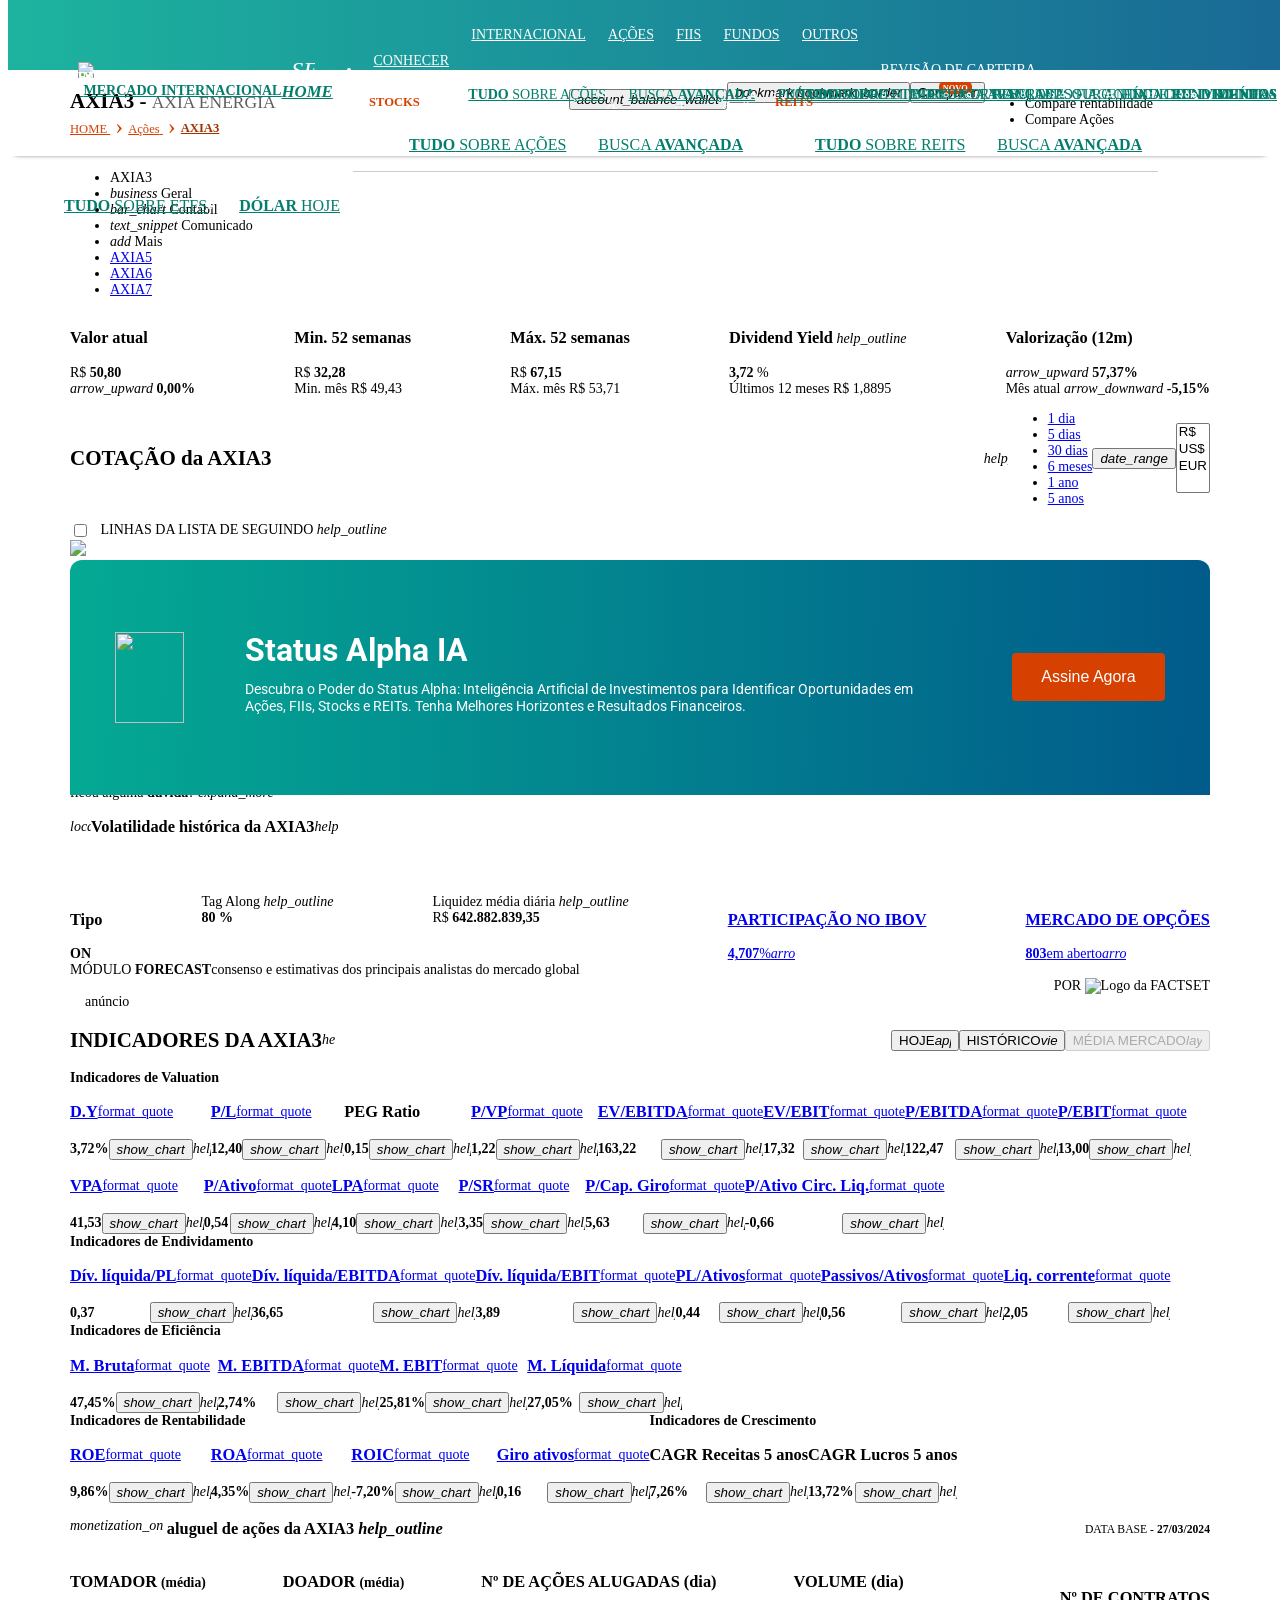
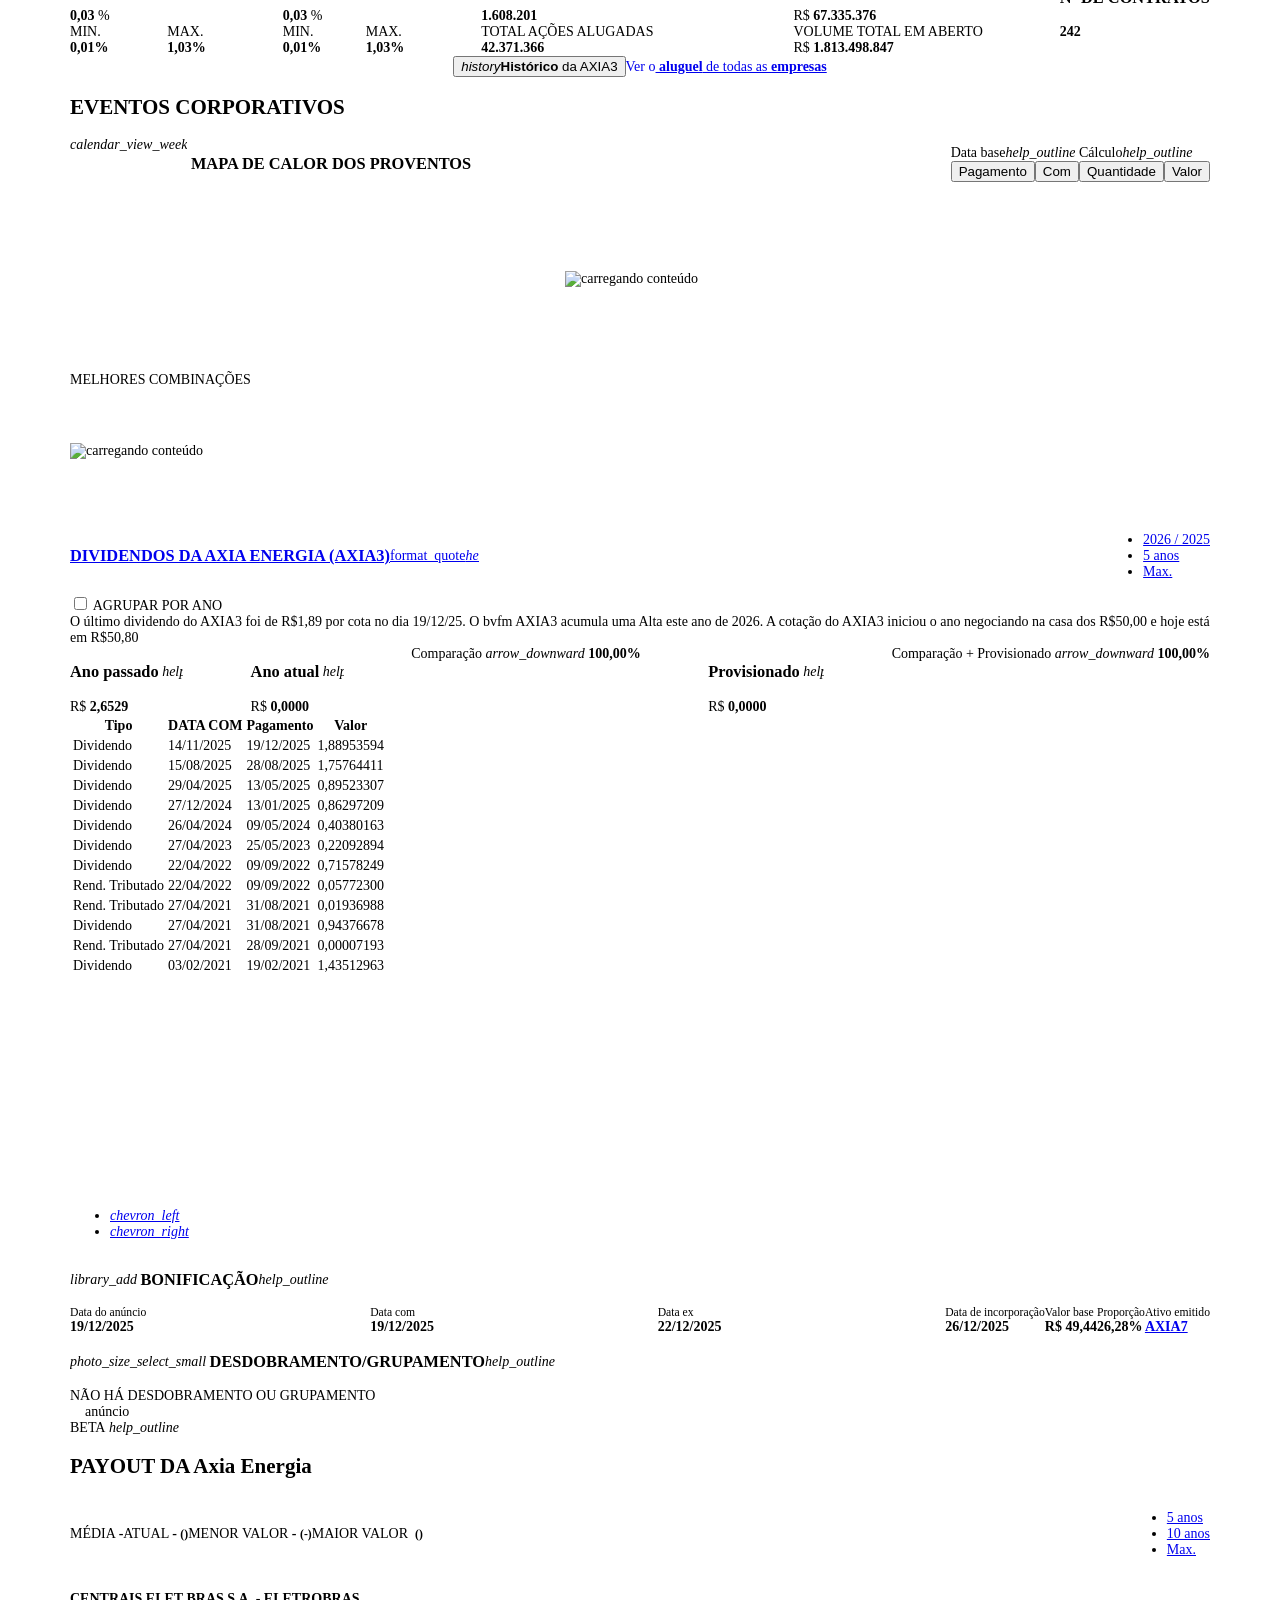
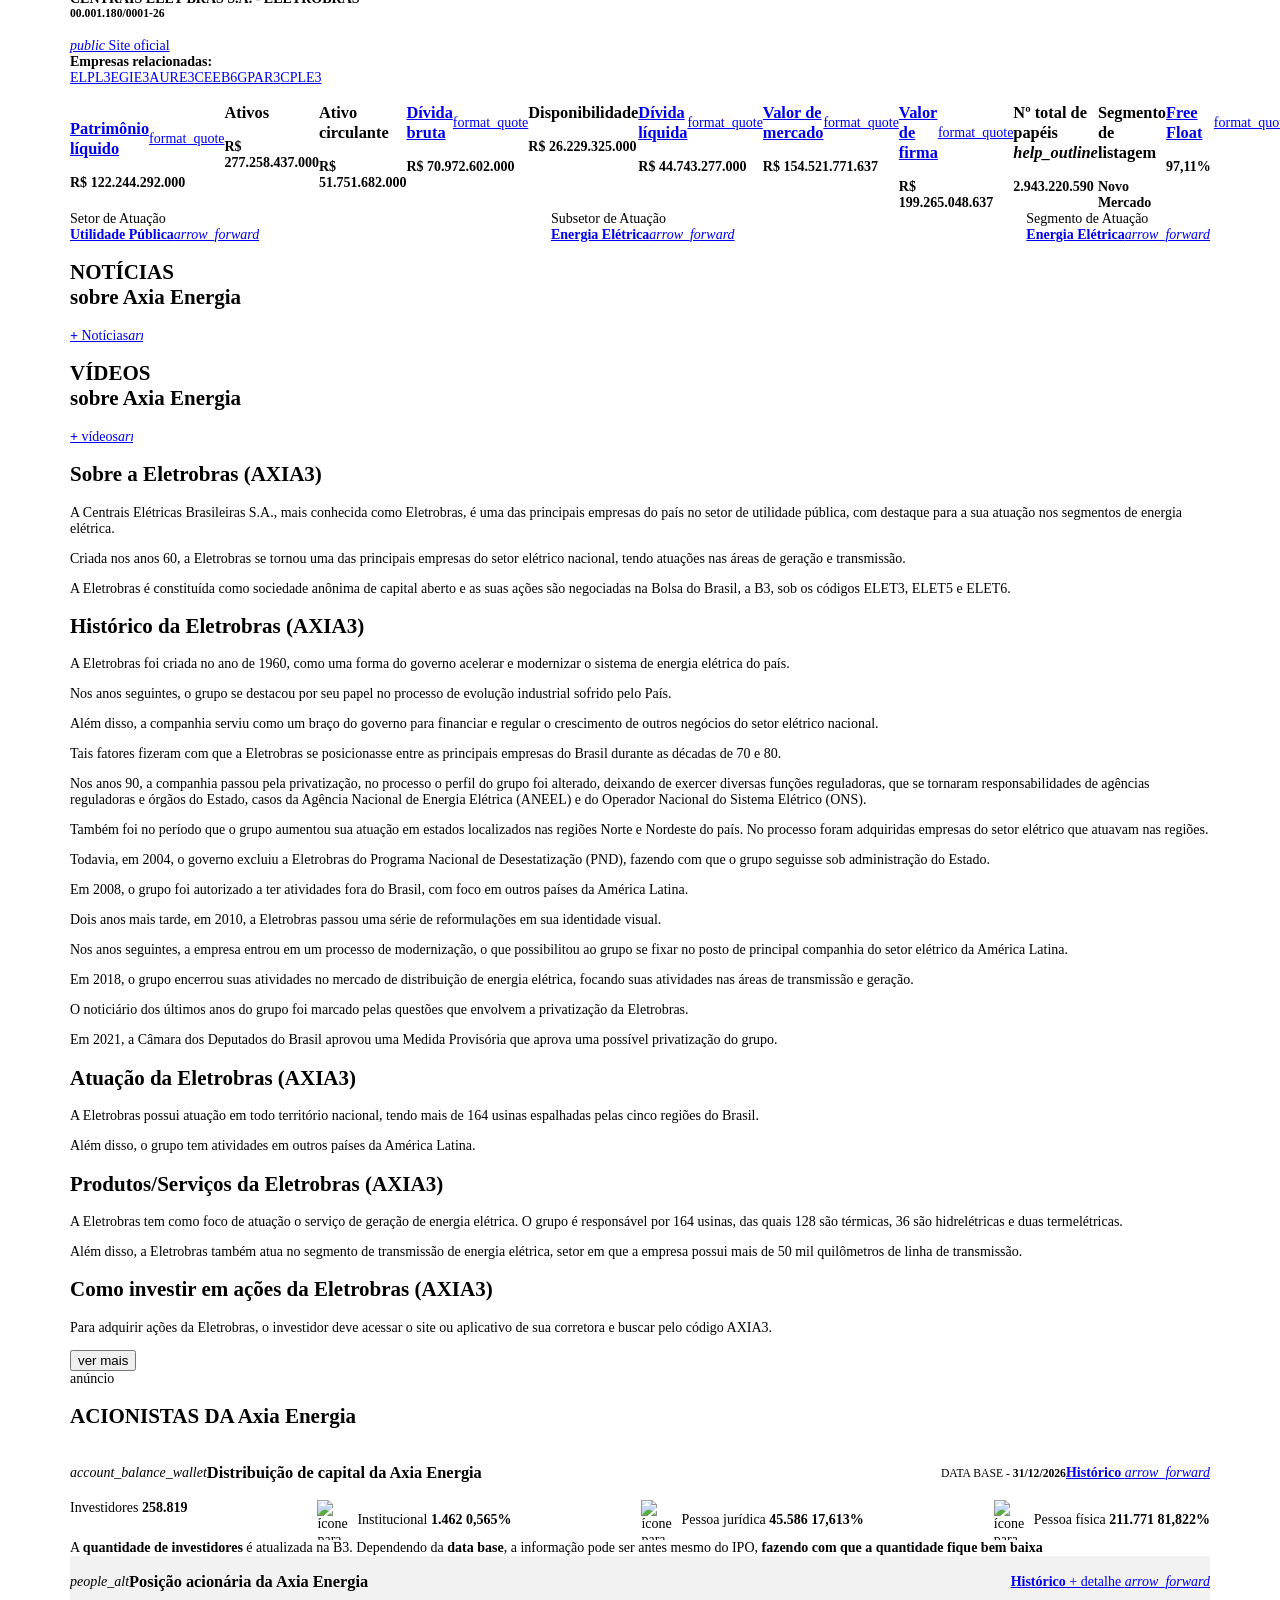
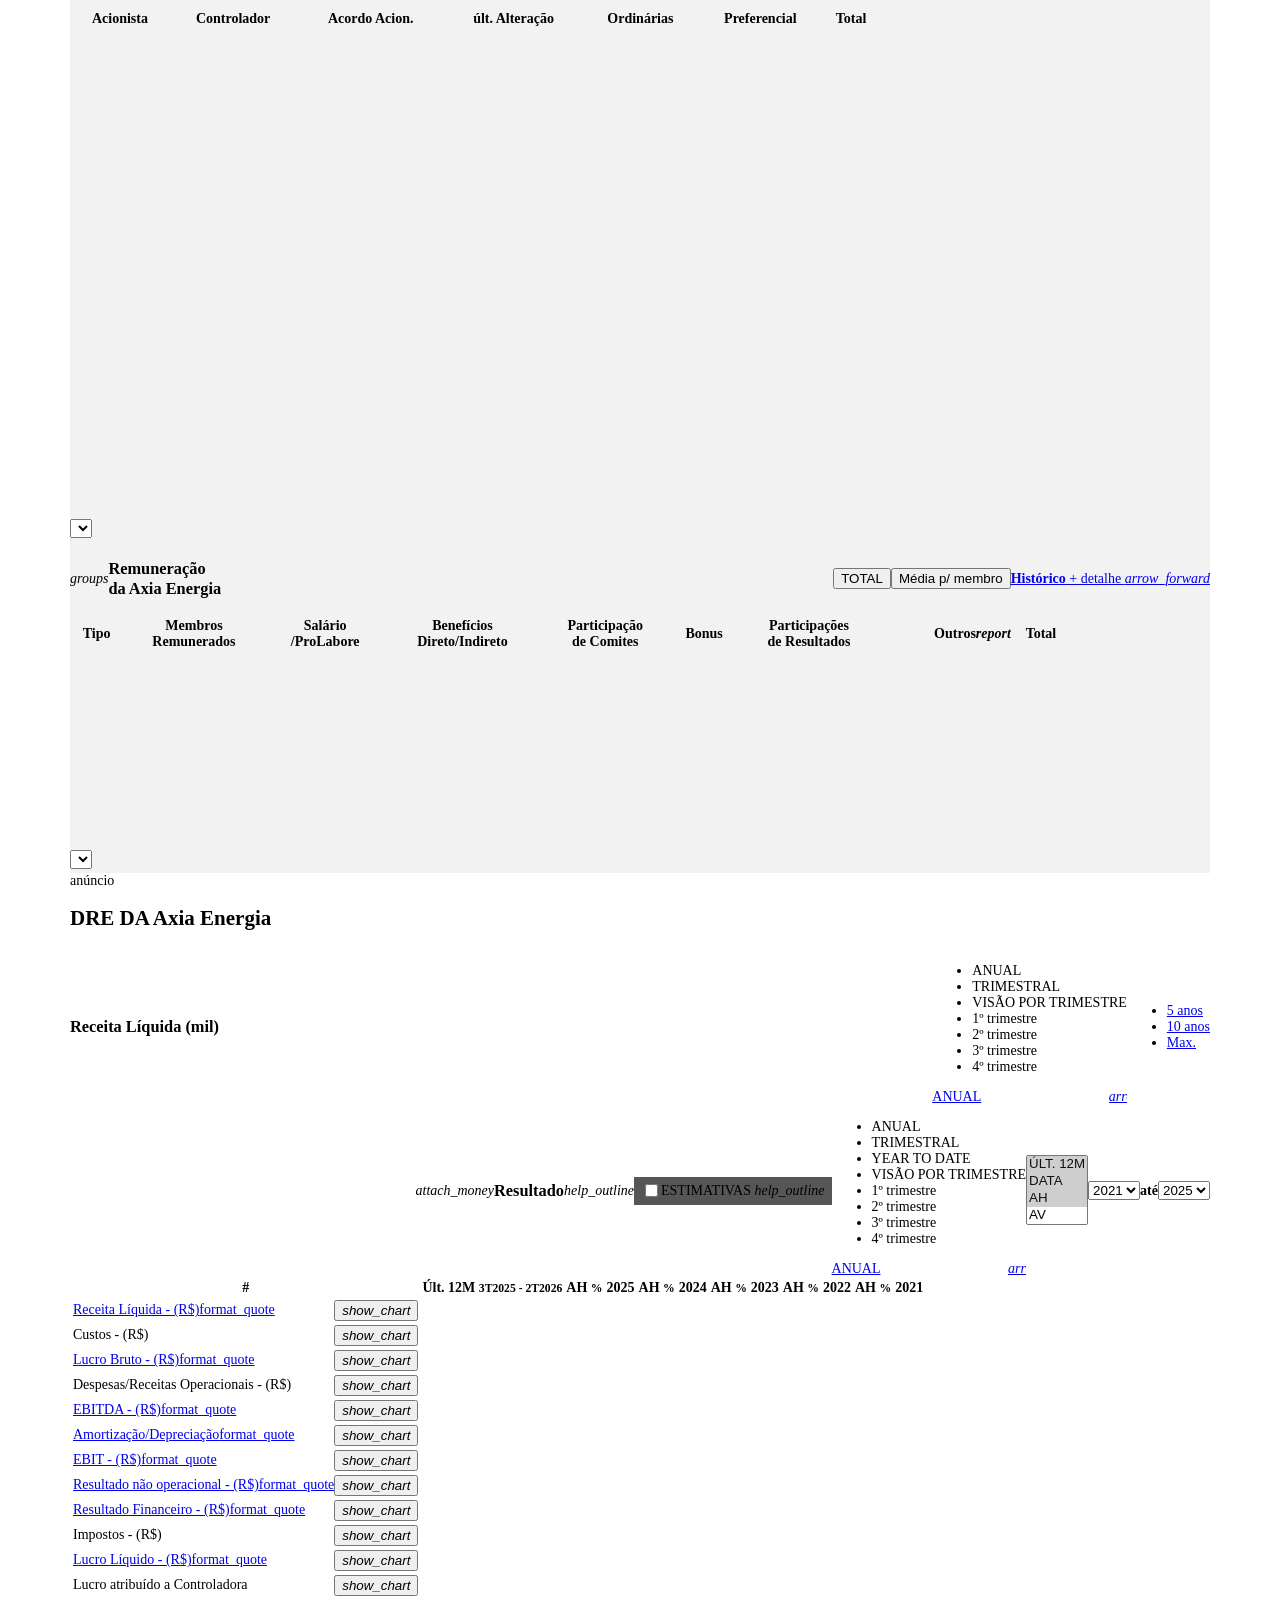
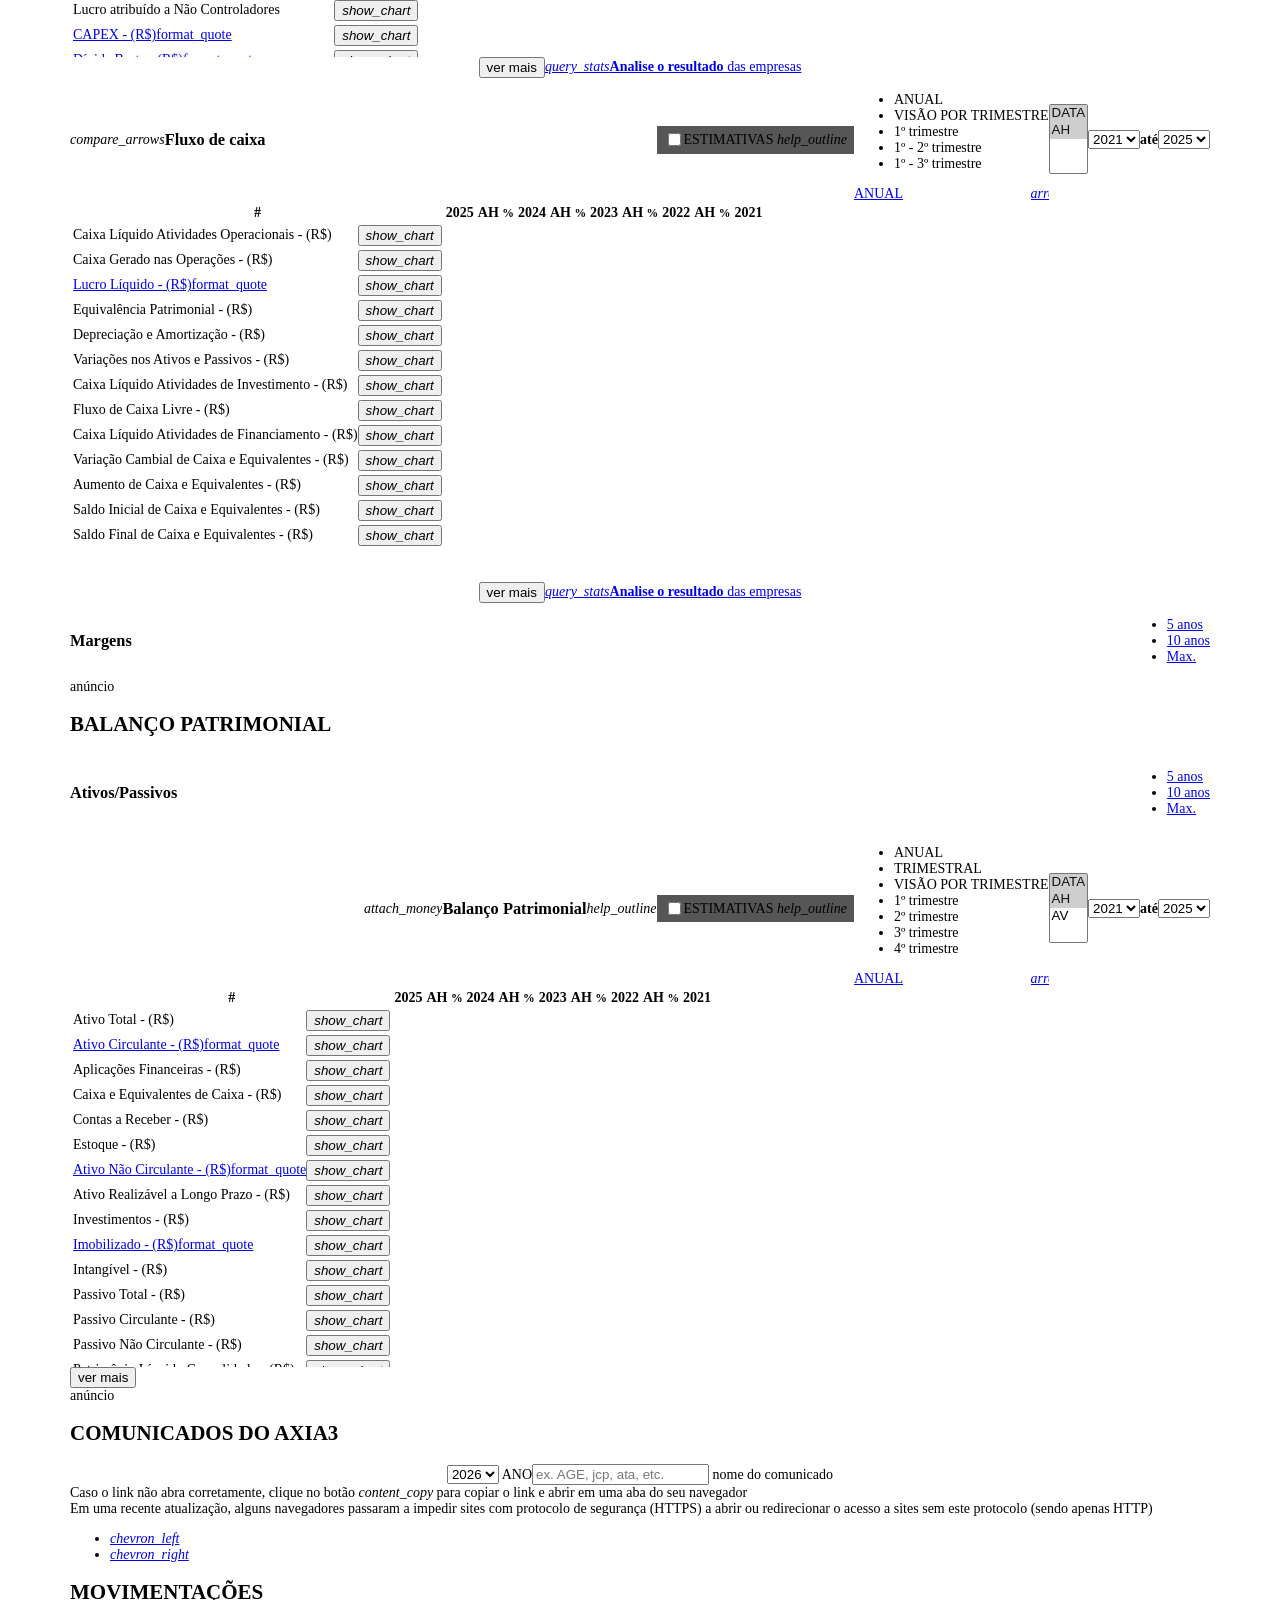
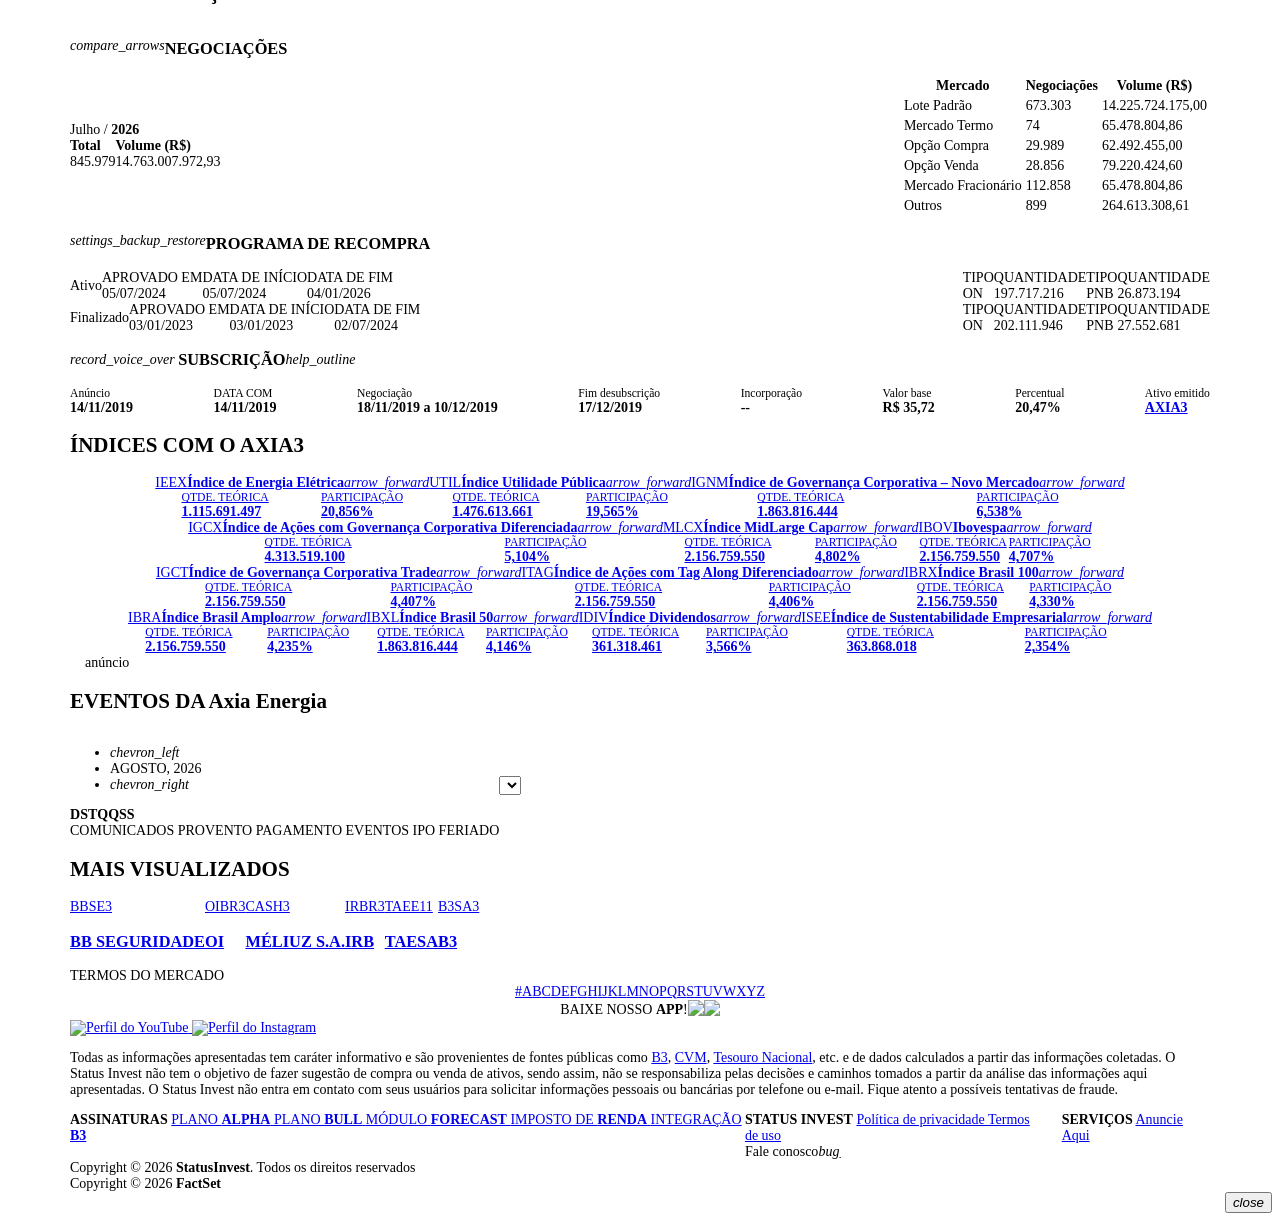
==== AXIA3_StatusInvest.html @ 4c0448db "Create AXIA3_StatusInvest.html" ====
<!DOCTYPE html>
<html lang="pt-br">
<head>

    <meta name="version" content="2.4.30.ABCDEG" />
    <meta charset="utf-8" />
    <meta http-equiv="X-UA-Compatible" content="IE=edge">
    <meta name="viewport" content="width=device-width, initial-scale=1.0" />

    
        <!-- Google Tag Manager -->
        <script>
            (function (w, d, s, l, i) {
                w[l] = w[l] || []; w[l].push({
                    'gtm.start':
                        new Date().getTime(), event: 'gtm.js'
                }); var f = d.getElementsByTagName(s)[0],
                    j = d.createElement(s), dl = l != 'dataLayer' ? '&l=' + l : ''; j.async = true; j.src =
                        'https://www.googletagmanager.com/gtm.js?id=' + i + dl; f.parentNode.insertBefore(j, f);
            })(window, document, 'script', 'dataLayer', 'GTM-KV72QQ5');
        </script>
        <!-- End Google Tag Manager -->
    

        <meta name="robots" content="index,follow">

    <meta name="publisher" content="statusinvest.com.br">
    <title>AXIA3 - Axia Energia ON: cota&#xE7;&#xE3;o e indicadores</title>

    <link rel="icon" sizes="48x48" href="https://statusinvest.com.br/img/favicon/favicon-48x48.png">
    <link rel="icon" sizes="192x192" href="https://statusinvest.com.br/img/favicon/android-chrome-192x192.png">
    <link rel="icon" sizes="32x32" href="https://statusinvest.com.br/img/favicon/favicon-32x32.png">
    <link rel="apple-touch-icon" sizes="180x180" href="https://statusinvest.com.br/img/favicon/apple-touch-icon.png">
    <link rel="mask-icon" href="https://statusinvest.com.br/img/favicon/safari-pinned-tab.svg" color="#00598a">
    <meta name="msapplication-TileColor" content="#2b5797">

    <meta name="description" content="AXIA3 - Axia Energia, veja seus indicadores fundamentalista, varia&#xE7;&#xE3;o, &#xED;ndices relacionados e mais! Tudo que o investidor precisa para tomar a melhor decis&#xE3;o">
    <link rel="canonical" href="https://statusinvest.com.br/acoes/axia3">

    <!--facebook/others-->
    <meta name="facebook-domain-verification" content="26xe53xuof8d5wn6fpanz7hfca7wzj" />
    <meta property="og:title" itemprop="name" content="AXIA3 - Axia Energia ON: cota&#xE7;&#xE3;o e indicadores" />
    <meta property="og:headline" itemprop="headline" content="AXIA3 - Axia Energia ON: cota&#xE7;&#xE3;o e indicadores" />
    <meta property="og:description" itemprop="description" content="AXIA3 - Axia Energia, veja seus indicadores fundamentalista, varia&#xE7;&#xE3;o, &#xED;ndices relacionados e mais! Tudo que o investidor precisa para tomar a melhor decis&#xE3;o" />
    <meta property="og:url" itemprop="url" content="https://statusinvest.com.br/acoes/axia3" />
    <meta property="og:type" content="website" />
    <meta property="og:image" content="https://statusinvest.com.br/img/logo/default-shared.png" itemprop="image" />
    <meta property="og:locale" content="pt_BR" />
    <!-- Chrome, Firefox OS and Opera -->
    <meta name="theme-color" content="#00598a">
    <!-- Windows Phone -->
    <meta name="msapplication-navbutton-color" content="#00598a">
    <!-- iOS Safari -->
    <meta name="apple-mobile-web-app-status-bar-style" content="#00598a">
    <!-- iOS APP -->
    <meta name="apple-itunes-app" content="app-id=6444870587, app-argument=br.com.statusinvest">

    

    

    
        <meta name="google-signin-client_id" content="889966620321-sqt7ofb2gaas63trjhi5hg3tt2i121e0.apps.googleusercontent.com">
    

    <script type="application/ld+json">
        {
        "@context": "http://schema.org",
        "@type": "Organization",
        "@id": "https://statusinvest.com.br/#organization",
        "legalName": "Status Invest",
        "name": "Status Invest",
        "description": "Veja o fluxo de caixa, DRE, calendário de eventos, dividendos, índices, ou seja, uma análise completa das ações e FIIs que você tem na sua carreira",
        "url": "https://statusinvest.com.br",
        "logo": {
        "@type": "ImageObject",
        "@id": "https://statusinvest.com.br/#logo",
        "url": "https://statusinvest.com.br/img/logo/ldj_logo.jpg",
        "width": "500",
        "height": "500",
        "caption": "Status Invest"
        },
        "sameAs": [
        "https://www.facebook.com/statusinvestbr/",
        "https://www.instagram.com/status.invest/"
        ]
        }
    </script>

    <script type="application/ld+json" class="yoast-schema-graph yoast-schema-graph--main">
        {
        "@context": "https://schema.org",
        "@graph": [
        {
        "@type": "Organization",
        "@id": "https://statusinvest.com.br/#organization",
        "name": "Status Invest",
        "url": "https://statusinvest.com.br",
        "sameAs": [
        "https://www.facebook.com/statusinvestbr/",
        "https://www.instagram.com/status.invest/"
        ],
        "logo": {
        "@type": "ImageObject",
        "@id": "https://statusinvest.com.br/#logo",
        "url": "https://statusinvest.com.br/img/logo/ldj_logo.jpg",
        "width": "500",
        "height": "500",
        "caption": "Status Invest"
        },
        "image": {
        "@id": "https://statusinvest.com.br/#logo"
        }
        },
        {
        "@type": "WebSite",
        "@id": "https://statusinvest.com.br/#website",
        "url": "https://statusinvest.com.br",
        "name": "Status Invest",
        "publisher": {
        "@id": "https://statusinvest.com.br/#organization",
        "name": "Status Invest",
        "logo": {
        "@type": "ImageObject",
        "url": "https://statusinvest.com.br/img/logo/ldj_logo.jpg",
        "width": "500",
        "height": "500",
        "caption": "Status Invest"
        }
        }
        },
        {
        "@type": "WebPage",
        "@id": "https://statusinvest.com.br/#webpage",
        "url": "https://statusinvest.com.br",
        "inLanguage": "pt-BR",
        "name": "Status Invest",
        "isPartOf": {
        "@id": "https://statusinvest.com.br/#website"
        },
        "about": {
        "@id": "https://statusinvest.com.br/#organization"
        },
        "primaryImageOfPage": {
        "@id": "https://statusinvest.com.br/#primaryimage"
        }
        }
        ]
        }
    </script>

    

    <script type="application/ld+json">

        {
        "@context": "https://schema.org",
        "@type": "Article",
        "dateModified":"2026-08-20",
        "datePublished":"2019-01-01",
        "mainEntityOfPage": {
        "@type": "WebPage",
        "@id": "https://statusinvest.com.br/article/article-title"
        },
        "headline": "AXIA3 - Axia Energia ON: cota&#xE7;&#xE3;o e indicadores",
        "image": {
        "@type": "ImageObject",
        "url": "https://statusinvest.com.br/img/company/cover/448.jpg?v=221",
        "width": 600,
        "height": 200
        },
        "author": {
        "@id": "https://statusinvest.com.br/#organization"
        },
        "publisher": {
        "@id": "https://statusinvest.com.br/#organization",
        "name": "Status Invest",
        "logo": {
        "@type": "ImageObject",
        "url": "https://statusinvest.com.br/img/logo/ldj_logo.jpg",
        "width": "500",
        "height": "500",
        "caption": "Status Invest"
        }
        },
        "mentions": [
        {
        "@type": "Corporation",
        "name": "Axia Energia",
        "tickerSymbol": "BVMF: AXIA3",
        "url": "http://statusinvest.com.br/acoes/axia3"
        }
        ],
        "description": "AXIA3 - Axia Energia, veja seus indicadores fundamentalista, variação, índices relacionados e mais! Tudo que o investidor precisa para tomar a melhor decisão"
        }
    </script>



    <script type="application/ld+json">
    {
      "@context": "https://schema.org",
      "@type": "VideoObject",
      "name": "AXIA3: A novidade que estava faltando",
      "description": "QUER AJUDA PARA INVESTIR?* Fale com nossa equipe: https://suno.me/sellingtiago *CONQUISTE SUA INDEPENDÊNCIA ...",
      "thumbnailUrl": [
        "https://i.ytimg.com/vi/GZTl9jhUcYk/hqdefault.jpg"
       ],
      "uploadDate": "2026-02-23T17:00:23&#x2B;00:00",
      "embedUrl": "https://www.youtube.com/embed/GZTl9jhUcYk?rel=0"
    }
    </script>

<script type="application/ld+json">
    {
        "@context": "http://schema.org",
        "@type": "Corporation",
        "tickerSymbol": "AXIA3",
        "name": "Axia Energia",
        "description": "AXIA3 - Axia Energia, veja seus indicadores fundamentalista, variação, índices relacionados e mais! Tudo que o investidor precisa para tomar a melhor decisão"
    }
</script>


    <style>
        .container {
            margin: 0 auto;
            margin-right: auto;
            margin-left: auto;
            padding-right: 15px;
            padding-left: 15px;
            max-width: 1280px;
            width: 100%;
        }

        @media(min-width:576px) {
            .container {
                max-width: 540px;
            }
        }

        @media(min-width:768px) {
            .container {
                max-width: 720px;
            }
        }

        @media(min-width:992px) {
            .container {
                max-width: 960px;
            }
        }

        @media(min-width:1200px) {
            .container {
                max-width: 1140px;
            }
        }

        .d-inline-block {
            display: inline-block !important;
        }

        .d-block {
            display: block !important;
        }

        .d-none {
            display: none !important;
        }

        .d-flex {
            display: flex !important;
        }

        @media(min-width:425px) {
            .d-xs-inline-block {
                display: inline-block !important;
            }

            .d-xs-block {
                display: block !important;
            }

            .d-xs-none {
                display: none !important;
            }

            .d-xs-flex {
                display: flex !important;
            }
        }

        @media(min-width:576px) {
            .d-sm-inline-block {
                display: inline-block !important;
            }

            .d-sm-block {
                display: block !important;
            }

            .d-sm-none {
                display: none !important;
            }

            .d-sm-flex {
                display: flex !important;
            }
        }

        @media(min-width:768px) {
            .d-md-inline-block {
                display: inline-block !important;
            }

            .d-md-block {
                display: block !important;
            }

            .d-md-none {
                display: none !important;
            }

            .d-md-flex {
                display: flex !important;
            }
        }

        @media(min-width:992px) {
            .d-lg-inline-block {
                display: inline-block !important;
            }

            .d-lg-block {
                display: block !important;
            }

            .d-lg-none {
                display: none !important;
            }

            .d-lg-flex {
                display: flex !important;
            }
        }

        @media(min-width:1200px) {
            .d-xl-inline-block {
                display: inline-block !important;
            }

            .d-xl-block {
                display: block !important;
            }

            .d-xl-none {
                display: none !important;
            }

            .d-xl-flex {
                display: flex !important;
            }
        }

        .d-flex {
            flex-direction: row;
        }

        .align-items-center {
            align-items: center;
        }

        .align-items-start {
            align-items: flex-start;
        }

        .align-items-end {
            align-items: flex-end;
        }

        .justify-center {
            justify-content: center;
        }

        .justify-between {
            justify-content: space-between !important;
        }

        .justify-around {
            justify-content: space-around !important;
        }

        .justify-start {
            justify-content: flex-start !important;
        }

        .justify-end {
            justify-content: flex-end !important;
        }

        .text-uppercase {
            text-transform: uppercase !important;
        }

        @media(min-width:425px) {
            .justify-xs-between {
                justify-content: space-between !important;
            }

            .justify-xs-around {
                justify-content: space-around !important;
            }

            .justify-xs-start {
                justify-content: flex-start !important;
            }

            .justify-xs-end {
                justify-content: flex-end !important;
            }
        }

        @media(min-width:576px) {
            .justify-sm-between {
                justify-content: space-between !important;
            }

            .justify-sm-around {
                justify-content: space-around !important;
            }

            .justify-sm-start {
                justify-content: flex-start !important;
            }

            .justify-sm-end {
                justify-content: flex-end !important;
            }
        }

        @media(min-width:768px) {
            .justify-md-between {
                justify-content: space-between !important;
            }

            .justify-md-around {
                justify-content: space-around !important;
            }

            .justify-md-start {
                justify-content: flex-start !important;
            }

            .justify-md-end {
                justify-content: flex-end !important;
            }
        }

        @media(min-width:992px) {
            .justify-lg-between {
                justify-content: space-between !important;
            }

            .justify-lg-around {
                justify-content: space-around !important;
            }

            .justify-lg-start {
                justify-content: flex-start !important;
            }

            .justify-lg-end {
                justify-content: flex-end !important;
            }
        }

        @media(min-width:1200px) {
            .justify-xl-between {
                justify-content: space-between !important;
            }

            .justify-xl-around {
                justify-content: space-around !important;
            }

            .justify-xl-start {
                justify-content: flex-start !important;
            }

            .justify-xl-end {
                justify-content: flex-end !important;
            }
        }

        .flex-column {
            flex-direction: column !important;
        }

        .flex-row {
            flex-direction: row !important;
        }

        @media(min-width:425px) {
            .flex-xs-column {
                flex-direction: column !important;
            }

            .flex-xs-row {
                flex-direction: row !important;
            }
        }

        @media(min-width:576px) {
            .flex-sm-column {
                flex-direction: column !important;
            }

            .flex-sm-row {
                flex-direction: row !important;
            }
        }

        @media(min-width:768px) {
            .flex-md-column {
                flex-direction: column !important;
            }

            .flex-md-row {
                flex-direction: row !important;
            }
        }

        @media(min-width:992px) {
            .flex-lg-column {
                flex-direction: column !important;
            }

            .flex-lg-row {
                flex-direction: row !important;
            }
        }

        @media(min-width:1200px) {
            .flex-xl-column {
                flex-direction: column !important;
            }

            .flex-xl-row {
                flex-direction: row !important;
            }
        }

        .flex-wrap {
            flex-wrap: wrap !important;
        }

        .flex-nowrap {
            flex-wrap: nowrap !important;
        }

        @media(min-width:425px) {
            .flex-xs-wrap {
                flex-wrap: wrap !important;
            }

            .flex-xs-nowrap {
                flex-wrap: nowrap !important;
            }
        }

        @media(min-width:576px) {
            .flex-sm-wrap {
                flex-wrap: wrap !important;
            }

            .flex-sm-nowrap {
                flex-wrap: nowrap !important;
            }
        }

        @media(min-width:768px) {
            .flex-md-wrap {
                flex-wrap: wrap !important;
            }

            .flex-md-nowrap {
                flex-wrap: nowrap !important;
            }
        }

        @media(min-width:992px) {
            .flex-lg-wrap {
                flex-wrap: wrap !important;
            }

            .flex-lg-nowrap {
                flex-wrap: nowrap !important;
            }
        }

        @media(min-width:1200px) {
            .flex-xl-wrap {
                flex-wrap: wrap !important;
            }

            .flex-xl-nowrap {
                flex-wrap: nowrap !important;
            }
        }

        .flex-order--1 {
            order: -1 !important;
        }

        .flex-order-0 {
            order: 0 !important;
        }

        .flex-order-1 {
            order: 1 !important;
        }

        .flex-order-2 {
            order: 2 !important;
        }

        @media(min-width:425px) {
            .flex-xs-order--1 {
                order: -1 !important;
            }

            .flex-xs-order-0 {
                order: 0 !important;
            }

            .flex-xs-order-1 {
                order: 1 !important;
            }

            .flex-xs-order-2 {
                order: 2 !important;
            }
        }

        @media(min-width:576px) {
            .flex-sm-order--1 {
                order: -1 !important;
            }

            .flex-sm-order-0 {
                order: 0 !important;
            }

            .flex-sm-order-1 {
                order: 1 !important;
            }

            .flex-sm-order-2 {
                order: 2 !important;
            }
        }

        @media(min-width:768px) {
            .flex-md-order--1 {
                order: -1 !important;
            }

            .flex-md-order-0 {
                order: 0 !important;
            }

            .flex-md-order-1 {
                order: 1 !important;
            }

            .flex-md-order-2 {
                order: 2 !important;
            }
        }

        @media(min-width:992px) {
            .flex-lg-order--1 {
                order: -1 !important;
            }

            .flex-lg-order-0 {
                order: 0 !important;
            }

            .flex-lg-order-1 {
                order: 1 !important;
            }

            .flex-lg-order-2 {
                order: 2 !important;
            }
        }

        @media(min-width:1200px) {
            .flex-xl-order--1 {
                order: -1 !important;
            }

            .flex-xl-order-0 {
                order: 0 !important;
            }

            .flex-xl-order-1 {
                order: 1 !important;
            }

            .flex-xl-order-2 {
                order: 2 !important;
            }
        }

        html {
            height: 100%;
            font-size: 14px;
        }
    </style>

    <style>
        nav {
            color: #fff;
            box-shadow: 0 2px 2px 0 rgba(0,0,0,.14),0 3px 1px -2px rgba(0,0,0,.12),0 1px 5px 0 rgba(0,0,0,.2);
            background-color: #26a69a;
            width: 100%;
            height: 56px;
            line-height: 56px;
        }

            nav.nav-extended {
                height: auto;
            }

                nav.nav-extended .nav-wrapper {
                    min-height: 56px;
                    height: auto;
                }

                nav.nav-extended .nav-content {
                    position: relative;
                    line-height: normal;
                }

            nav a {
                color: #fff;
            }

            nav i, nav [class^=mdi-], nav [class*=mdi-], nav i.material-icons {
                display: block;
                font-size: 24px;
                height: 56px;
                line-height: 56px;
            }

            nav .nav-wrapper {
                position: relative;
                height: 100%;
            }

        @media only screen and (min-width:993px) {
            nav a.sidenav-trigger {
                display: none;
            }
        }

        nav .sidenav-trigger {
            float: left;
            position: relative;
            z-index: 1;
            height: 56px;
            margin: 0 18px;
        }

            nav .sidenav-trigger i {
                height: 56px;
                line-height: 56px;
            }

        nav ul {
            margin: 0;
        }

            nav ul li {
                transition: background-color .3s;
                float: left;
                padding: 0;
            }

                nav ul li.active {
                    background-color: rgba(0,0,0,.1);
                }

            nav ul a {
                transition: background-color .3s;
                font-size: 1rem;
                color: #fff;
                display: block;
                padding: 0 15px;
                cursor: pointer;
            }

                nav ul a.btn, nav ul a.btn-large, nav ul a.btn-flat, nav ul a.btn-floating {
                    margin-top: -2px;
                    margin-left: 15px;
                    margin-right: 15px;
                }

                    nav ul a.btn > .material-icons, nav ul a.btn-large > .material-icons, nav ul a.btn-flat > .material-icons, nav ul a.btn-floating > .material-icons {
                        height: inherit;
                        line-height: inherit;
                    }

                nav ul a:hover {
                    background-color: rgba(0,0,0,.1);
                }

            nav ul.left {
                float: left;
            }

        nav form {
            height: 100%;
        }

        .navbar-fixed {
            position: relative;
            height: 56px;
            z-index: 997;
        }

            .navbar-fixed nav {
                position: fixed;
            }

        @media only screen and (min-width:601px) {
            nav.nav-extended .nav-wrapper {
                min-height: 64px;
            }

            nav, nav .nav-wrapper i, nav a.sidenav-trigger, nav a.sidenav-trigger i {
                height: 64px;
                line-height: 64px;
            }

            .navbar-fixed {
                height: 64px;
            }
        }

        body #main-nav-nav .main-dropdown-menu, body #main-nav-nav .login-view, body #main-nav-nav .navbar-brand img, body #main-nav-nav i, body #main-nav-nav {
            transition: .3s all linear;
            transition: .3s all cubic-bezier(.65,.05,.36,1);
        }

        body.hidevalues .btn-hide-values {
            background-color: #d64000;
        }

            body.hidevalues .btn-hide-values i {
                color: #fff;
            }

        body.main-nav-small {
            padding-top: 50px;
        }

            body.main-nav-small #main-nav-nav .btn-hide-values {
                left: 65px;
                height: 35px;
                line-height: 30px;
                top: 10px;
                width: 35px;
                line-height: initial;
                transform: initial;
            }

            body.main-nav-small #main-nav-nav {
                height: 50px;
                line-height: 50px;
                box-shadow: 0 8px 10px -5px rgba(0,0,0,0);
                box-shadow: 0 8px 10px -5px rgba(0,0,0,.7);
            }

                body.main-nav-small #main-nav-nav.no-shadow {
                    box-shadow: none;
                }

                body.main-nav-small #main-nav-nav i {
                    height: 50px;
                    line-height: 50px;
                }

                body.main-nav-small #main-nav-nav .user-view {
                    height: 50px;
                }

                body.main-nav-small #main-nav-nav .navbar-brand img {
                    margin-top: 5px;
                    height: 40px;
                    width: 50px;
                }

                body.main-nav-small #main-nav-nav .dropdown-content.menu-dropdown {
                    top: 40px !important;
                }

                body.main-nav-small #main-nav-nav .main-dropdown-menu {
                    top: 30px !important;
                }

                    body.main-nav-small #main-nav-nav .main-dropdown-menu.showing {
                        top: 40px !important;
                    }

                body.main-nav-small #main-nav-nav .login-view {
                    height: 50px;
                }

        @media(min-width:576px) {
            body.main-nav-small #main-nav-nav .div-currency-wallet .btn-currency-wallet {
                margin-top: 5px;
            }

            body.main-nav-small #main-nav-nav .btn-notification .pulsing {
                bottom: .5rem;
                right: .6rem;
            }

            body.main-nav-small #main-nav-nav .btn-notification .sync {
                bottom: .3rem;
                right: .1rem;
            }

            body.main-nav-small li.assessoria a {
                height: 50px !important;
            }
            body.main-nav-small li.assessoria a svg {
                width: 0;
                height: 0;
            }
        }

        body #main-nav-nav {
            box-shadow: none;
            text-transform: uppercase;
            position: relative;
            z-index: 11;
            height: 60px;
            line-height: 60px;
            top: 0;
            position: fixed;
        }

            body #main-nav-nav ul.navbar-nav li {
                margin-right: .4rem;
            }

            body #main-nav-nav ul.navbar-nav li.assessoria a {
                height: 70px;
            }

                body #main-nav-nav ul.navbar-nav li:last-of-type {
                    margin-right: 0;
                }

                body #main-nav-nav ul.navbar-nav li > a {
                    padding-left: .3rem;
                    padding-right: .3rem;
                }

        @media(min-width:768px) {
            body #main-nav-nav ul.navbar-nav li > a {
                font-size: .9rem;
            }
        }

        @media(min-width:992px) {
            body #main-nav-nav ul.navbar-nav li > a {
                padding-left: .6rem;
                padding-right: .6rem;
            }
        }

        @media(min-width:1200px) {
            body #main-nav-nav ul.navbar-nav li > a {
                font-size: 1rem;
                padding-left: .8rem;
                padding-right: .8rem;
            }
        }

        body #main-nav-nav i {
            height: 60px;
            line-height: 60px;
        }

            body #main-nav-nav i.right {
                margin-left: 0;
                width: 10px;
                left: -1px;
                font-size: 1rem;
                padding: 0;
                position: relative;
            }

        body #main-nav-nav .menu-dropdown i {
            height: initial;
            line-height: initial;
            margin-right: .3rem;
            font-size: 1.5rem;
            margin-top: .1rem;
        }

        body #main-nav-nav .navbar-brand {
            margin-right: 2rem;
            line-height: 0;
        }

            body #main-nav-nav .navbar-brand img {
                margin-top: 10px;
                height: 40px;
                width: 50px;
            }

        body #main-nav-nav .btn-hide-values {
            display: none;
            position: absolute;
            left: 90px;
            height: 40px;
            line-height: 40px;
            top: 50%;
            border-radius: 100px;
            width: 40px;
            padding: 0 !important;
            line-height: initial;
            transform: translateY(-50%);
            transition: .3s all linear;
        }

            body #main-nav-nav .btn-hide-values i {
                line-height: initial;
                height: initial !important;
            }

        body #main-nav-nav .btn-login {
            margin-left: 1rem;
        }

        body #main-nav-nav .user-view {
            height: 60px;
        }

            body #main-nav-nav .user-view .apresentacao {
                text-align: right;
                min-width: 180px;
                max-width: 180px;
            }

            body #main-nav-nav .user-view .avatar {
                width: 30px;
                height: 30px;
                background-color: #444;
                background-position: center center;
                background-size: cover;
                border-radius: 5px;
                margin: auto;
            }

                body #main-nav-nav .user-view .avatar i {
                    margin-left: -.3rem;
                }

        body #main-nav-nav .login-view {
            height: 60px;
        }

        body #main-nav-nav .dropdown-content.menu-dropdown {
            min-width: 250px;
            top: 60px !important;
            position: absolute;
            right: 0 !important;
            z-index: 100;
            left: initial !important;
            transition: .3s top linear;
            transition: .3s top cubic-bezier(.65,.05,.36,1);
        }

            body #main-nav-nav .dropdown-content.menu-dropdown.w-small {
                min-width: 200px;
            }

            body #main-nav-nav .dropdown-content.menu-dropdown a.novo:before {
                top: 34px;
            }

        body #main-nav-nav .main-dropdown-menu {
            left: auto !important;
            width: 200px !important;
            right: 0;
            top: 40px !important;
            opacity: 0;
            visibility: hidden;
        }

            body #main-nav-nav .main-dropdown-menu.showing {
                opacity: 1;
                visibility: visible;
                top: 50px !important;
            }

            body #main-nav-nav .main-dropdown-menu li {
                min-height: initial;
                line-height: initial;
            }

                body #main-nav-nav .main-dropdown-menu li li > a {
                    padding: 5px 16px;
                }

            body #main-nav-nav .main-dropdown-menu .sub-menu > a {
                padding-bottom: 0;
                font-weight: 900;
                font-size: 1rem;
            }

            body #main-nav-nav .main-dropdown-menu .sub-menu ul {
                display: table;
                width: 100%;
                border-bottom: 1px solid #c8c8c8;
            }

                body #main-nav-nav .main-dropdown-menu .sub-menu ul a {
                    padding-top: 10px;
                    padding-bottom: 10px;
                    line-height: 10px;
                }

        body #main-nav-nav .btn-main-menu.btn-show-left-menu + .main-dropdown-menu {
            display: none !important;
        }

        body #main-nav-nav .div-currency-wallet {
            margin-right: -21px;
        }

            body #main-nav-nav .div-currency-wallet #currencyWalletDropdown {
                top: 50px !important;
            }

                body #main-nav-nav .div-currency-wallet #currencyWalletDropdown .optgroup:not(.divider) {
                    line-height: initial;
                    min-height: 2rem;
                }

                body #main-nav-nav .div-currency-wallet #currencyWalletDropdown a {
                    padding-left: 1rem;
                }

            body #main-nav-nav .div-currency-wallet .btn-currency-wallet {
                transition: .1s all linear;
                padding: 0 4px;
                background-color: #04ab94;
                color: #fff;
                min-width: 53px;
            }

                body #main-nav-nav .div-currency-wallet .btn-currency-wallet .currency {
                    letter-spacing: -.1rem;
                }

                body #main-nav-nav .div-currency-wallet .btn-currency-wallet .material-icons {
                    width: 10px;
                    font-size: 1rem;
                }

            body #main-nav-nav .div-currency-wallet .div-currencyWallet-cover {
                position: absolute;
                width: 100%;
                height: 100%;
                z-index: 3;
                background-color: rgba(255,255,255,.2);
                cursor: pointer;
            }

        body #main-nav-nav .btn-notification {
            position: relative;
            -webkit-user-select: none;
            -moz-user-select: none;
            -ms-user-select: none;
            user-select: none;
            z-index: 2;
        }

            body #main-nav-nav .btn-notification:before {
                content: "";
                position: fixed;
                visibility: hidden;
                opacity: 0;
                top: 0;
                left: 0;
                right: 0;
                bottom: 0;
                z-index: -1;
                -moz-transition: .2s all linear;
                -o-transition: .2s all linear;
                -webkit-transition: .2s all linear;
                transition: .2s all linear;
            }

            body #main-nav-nav .btn-notification.is-active .not-active {
                display: none;
            }

            body #main-nav-nav .btn-notification.is-active .active {
                display: block;
            }

            body #main-nav-nav .btn-notification.is-active .pulsing {
                visibility: visible;
                opacity: 1;
                transition: .2s all linear;
            }

            body #main-nav-nav .btn-notification.is-entrega .not-active {
                display: none;
            }

            body #main-nav-nav .btn-notification.is-entrega .active {
                display: block;
            }

            body #main-nav-nav .btn-notification.is-entrega .pulsing {
                visibility: visible;
                opacity: 1;
                transition: .2s all linear;
            }

            body #main-nav-nav .btn-notification.is-sync .sync {
                visibility: visible;
                opacity: 1;
            }

            body #main-nav-nav .btn-notification.is-open:before {
                visibility: visible;
                opacity: 1;
            }

            body #main-nav-nav .btn-notification.is-open + .popover-notification {
                margin-top: -5px;
                visibility: visible;
                opacity: 1;
            }

            body #main-nav-nav .btn-notification .not-active {
                display: block;
            }

            body #main-nav-nav .btn-notification .active {
                display: none;
            }

            body #main-nav-nav .btn-notification .sync {
                visibility: hidden;
                opacity: 0;
                line-height: initial;
                font-size: 14px;
                width: 14px;
                height: 14px;
                position: absolute;
                bottom: .8rem;
                right: -.1rem;
                border-radius: 40px;
                transition: .2s opacity linear;
                -webkit-animation: rotation 2s infinite linear;
                box-sizing: content-box;
                padding: 2px;
            }

            body #main-nav-nav .btn-notification .pulsing {
                visibility: hidden;
                opacity: 0;
                display: block;
                width: 10px;
                height: 10px;
                position: absolute;
                bottom: 1rem;
                right: .3rem;
                border-radius: 10px;
            }

        body #main-nav-nav .popover-notification {
            visibility: hidden;
            opacity: 0;
            line-height: initial;
            margin-top: -10px;
            position: absolute;
            width: 310px;
            margin-left: 5px;
            transform: translatex(-50%);
            padding: 0;
            -moz-transition: .2s all linear;
            -o-transition: .2s all linear;
            -webkit-transition: .2s all linear;
            transition: .2s all linear;
            position: absolute;
            z-index: 3;
        }

            body #main-nav-nav .popover-notification > div {
                overflow: hidden;
                border: 1px solid #adadad;
            }

                body #main-nav-nav .popover-notification > div .wallet i, body #main-nav-nav .popover-notification > div .approvals i {
                    line-height: initial;
                    height: initial;
                }

            body #main-nav-nav .popover-notification a {
                position: relative;
                z-index: 1;
            }

            body #main-nav-nav .popover-notification .wallet-processing {
                font-size: .9rem;
            }

            body #main-nav-nav .popover-notification .wallet-processed {
                font-size: .9rem;
            }

            body #main-nav-nav .popover-notification .popover-arrow {
                width: 15px;
                height: 15px;
                position: absolute;
                left: 54%;
                top: -2px;
                transform: rotate(45deg) translateX(-50%);
                border-left: 1px solid #adadad;
                border-top: 1px solid #adadad;
                z-index: 1;
            }

            body #main-nav-nav .popover-notification .steps {
                position: relative;
                overflow: hidden;
                margin-top: .2rem;
            }

                body #main-nav-nav .popover-notification .steps:before {
                    content: "";
                    border-bottom: 2px solid #a0a0a0;
                    position: absolute;
                    left: 0;
                    right: 0;
                    top: 5px;
                }

                body #main-nav-nav .popover-notification .steps:after {
                    content: "";
                    border-bottom: 2px solid #04ab94;
                    position: absolute;
                    right: 100%;
                    width: 100%;
                    top: 5px;
                }

                body #main-nav-nav .popover-notification .steps span {
                    display: block;
                    width: 12px;
                    height: 12px;
                    border-radius: 50px;
                    z-index: 1;
                }

                body #main-nav-nav .popover-notification .steps.to-step-0:after {
                    right: 75%;
                    border-bottom: 2px solid #d64000;
                }

                body #main-nav-nav .popover-notification .steps.to-step-1:after {
                    right: 25%;
                    border-bottom: 2px solid #d64000;
                }

                body #main-nav-nav .popover-notification .steps.to-step-2:after {
                    right: 0%;
                }

        body #main-nav-nav .novo {
            position: relative;
        }

            body #main-nav-nav .novo:before {
                content: "novo";
                position: absolute;
                font-size: .4rem;
                font-weight: 700;
                background-color: #d64000;
                color: #fff;
                display: block;
                line-height: initial;
                min-height: initial;
                max-height: initial;
                height: initial;
                padding: .1rem .3rem;
                border-radius: .3rem;
                transition: bottom 0.3s ease;
            }

            body #main-nav-nav .novo.nav-link:before, body #main-nav-nav .novo.dropdown-trigger:before {
                top: 10px;
                left: 50%;
                transform: translateX(-50%);
                top: 50%;
                margin-top: 13px;
            }

            body #main-nav-nav .novo.dropdown-item:before {
                top: 1.4rem;
                right: 1rem;
                font-size: .5rem;
            }

            body #main-nav-nav .novo-revisao-carteira:before {
                left: 39%;
                bottom: 11px;
                transform: none;
                margin-top: 0;
                font-size: 0.6rem;
            }

            body.main-nav-small #main-nav-nav .novo-revisao-carteira:before {
                bottom: 3px;
            }

        body #main-nav-nav .main-search {
            padding: 0 0.5rem;
            display: flex;
            align-items: center;
            cursor: pointer;
        }

        body #main-nav-nav > .container > .links > .nav-item,
        body #main-nav-nav > .container > .links > li {
            list-style: none;
        }

        body #main-nav-nav #internacionalDropdown {
            min-width: 280px;
        }

            body #main-nav-nav #internacionalDropdown li {
                min-height: 30px;
            }

                body #main-nav-nav #internacionalDropdown li a {
                    font-size: 16px;
                    line-height: 18px;
                    padding: 10px 16px;
                }

                body #main-nav-nav #internacionalDropdown li.mercado a {
                    font-size: 1rem;
                    line-height: 1.6rem;
                    font-weight: 700;
                    border: 0;
                }

                body #main-nav-nav #internacionalDropdown li.mercado .img-flag {
                    width: 16px;
                    height: 16px;
                    background-size: contain;
                    background-repeat: no-repeat;
                }

                body #main-nav-nav #internacionalDropdown li.mercado i.material-icons {
                    font-size: 1.2rem;
                }

                body #main-nav-nav #internacionalDropdown li.sub-menu {
                    border-bottom: 1px solid #ccc;
                    padding: .5rem 0;
                }

                    body #main-nav-nav #internacionalDropdown li.sub-menu:hover {
                        background-color: initial;
                        cursor: default;
                    }

                    body #main-nav-nav #internacionalDropdown li.sub-menu li:last-of-type a {
                        border: 0;
                    }

                    body #main-nav-nav #internacionalDropdown li.sub-menu > a {
                        font-weight: 900;
                        padding-bottom: 0;
                        padding-top: 0;
                        font-size: .9rem;
                        color: #d64000;
                        border: 0;
                    }

                        body #main-nav-nav #internacionalDropdown li.sub-menu > a:hover {
                            background-color: initial;
                            cursor: default;
                        }

        body #main-nav-nav [href="/statusalpha/screener"] {
            position: relative;
        }

            body #main-nav-nav [href="/statusalpha/screener"] i {
                position: relative;
            }

                body #main-nav-nav [href="/statusalpha/screener"] i:before {
                    content: "";
                    background-color: #037e6d;
                    height: 9px;
                    width: 9px;
                    position: relative;
                    position: absolute;
                    right: 5px;
                    bottom: 2px;
                    border-radius: 2px;
                }

        @media(min-width:576px) {
            body #main-nav-nav {
                height: 70px;
                line-height: 70px;
            }

                body #main-nav-nav ul.navbar-nav li {
                    margin-right: 0;
                }

                body #main-nav-nav i {
                    height: 70px;
                    line-height: 70px;
                }

                body #main-nav-nav .navbar-brand img {
                    margin-top: 5px;
                    height: 56px;
                    width: 75px;
                }

                body #main-nav-nav .user-view {
                    height: 70px;
                }

                    body #main-nav-nav .user-view .avatar {
                        width: 40px;
                        height: 40px;
                    }

                body #main-nav-nav .login-view {
                    height: 70px;
                }

                body #main-nav-nav .div-currency-wallet .div-currencyWallet-cover {
                    height: 40px;
                    bottom: 0;
                    border-radius: 6px;
                }

                body #main-nav-nav .btn-notification .pulsing {
                    bottom: 1.5rem;
                    right: .6rem;
                }

                body #main-nav-nav .btn-notification .sync {
                    bottom: 1.3rem;
                    right: .1rem;
                }

                body #main-nav-nav .div-currency-wallet .btn-currency-wallet {
                    height: 40px;
                    margin-top: 15px;
                    border-radius: .5rem;
                }
        }


        @media(min-width:992px) {
            body #main-nav-nav .user-login-view {
                width: 100px;
            }

            body #main-nav-nav .user-view .apresentacao {
                min-width: 120px;
                max-width: 120px;
            }

            body #main-nav-nav .popover-notification {
                margin-left: 20px;
            }

                body #main-nav-nav .popover-notification .popover-arrow {
                    left: 50%;
                }
        }

        @media(min-width:1200px) {
            body #main-nav-nav .user-login-view {
                width: 200px;
            }

            body #main-nav-nav .user-view .apresentacao {
                min-width: 120px;
                max-width: 120px;
            }
        }

        body #main-nav-nav {
            background: linear-gradient(-90deg,#00598a 0%,#04ab94 100%);
            background: linear-gradient(-90deg,rgba(0,89,138,.9) 0%,rgba(4,171,148,.9) 100%);
            color: #fff;
            background-color: transparent !important;
        }

            body #main-nav-nav a {
                color: #fff;
            }

            body #main-nav-nav ul a {
                color: #fff;
            }

            body #main-nav-nav .main-dropdown-menu a {
                color: #037e6d;
            }

            body #main-nav-nav .dropdown-content.menu-dropdown a {
                color: #037e6d;
            }

            body #main-nav-nav [href="/statusalpha/screener"] i:before {
                background-color: #037e6d;
            }

            body #main-nav-nav .main-dropdown-menu .sub-menu:hover {
                background-color: initial;
            }

            body #main-nav-nav .main-dropdown-menu .sub-menu > a {
                color: #5f5f5f;
            }

        body .bg-important {
            background-color: #00598a !important;
            color: #fff;
        }

        body #main-header {
            position: relative;
        }

            body #main-header h1 {
                margin: 0;
                font-weight: bold;
            }

                body #main-header h1 small {
                    font-weight: 100;
                }

            body #main-header .actions {
                display: flex;
                justify-content: space-between;
                align-items: center;
                width: 100%;
                padding-top: .5rem;
            }

                body #main-header .actions > div {
                    position: relative;
                    margin-right: 1rem;
                    padding-right: 1rem;
                }

                    body #main-header .actions > div:last-of-type {
                        border: 0;
                        margin-right: 0;
                        padding-right: 0;
                    }

                    body #main-header .actions > div.separetor {
                        border-right: 1px solid #555;
                    }

                body #main-header .actions .btn {
                    height: 30px;
                    line-height: 30px;
                }

                body #main-header .actions button.badge {
                    border: 0;
                    padding: .5rem;
                    text-transform: uppercase;
                    margin-right: .2rem;
                    border-radius: .2rem;
                    cursor: pointer;
                }

                    body #main-header .actions button.badge:last-of-type {
                        margin-right: 0;
                    }

                    body #main-header .actions button.badge.active {
                        background-color: #ef6c00;
                        color: #fff;
                    }

                body #main-header .actions label {
                    font-weight: bold;
                    font-size: 1rem;
                    color: #555;
                    margin-right: .5rem;
                }

                body #main-header .actions .input-field {
                    margin: 0;
                }

                    body #main-header .actions .input-field .material-icons.prefix {
                        font-size: 1.5rem;
                        width: 2rem;
                    }

                        body #main-header .actions .input-field .material-icons.prefix + input {
                            margin-left: 2rem;
                        }

                    body #main-header .actions .input-field .material-icons.suffix {
                        position: absolute;
                        right: 0;
                    }

                        body #main-header .actions .input-field .material-icons.suffix ~ input {
                            width: calc(100% - 2rem);
                        }

                    body #main-header .actions .input-field > input[type=text] {
                        height: 2rem;
                        padding: 0;
                        margin-bottom: 0;
                    }

                    body #main-header .actions .input-field .btn {
                        height: 30px;
                        line-height: 2rem;
                    }

                body #main-header .actions .date-range .from {
                    width: 40%;
                }

                    body #main-header .actions .date-range .from input {
                        text-align: center;
                    }

                body #main-header .actions .date-range .to {
                    width: 60%;
                }

                    body #main-header .actions .date-range .to input {
                        text-align: center;
                    }

                body #main-header .actions .date-range .divisor {
                    width: 10%;
                    text-align: center;
                    padding: 0 .5rem;
                    border-bottom: 1px solid #9e9e9e;
                }

        @media(min-width:768px) {
            body #main-header .actions {
                width: initial;
                border-top: 0;
                margin-top: 0;
                padding-top: 0;
            }
        }

        body #main-header {
            box-shadow: 0 5px 5px -7px #000;
            padding: 1rem 0;
            background-color: #fff;
        }

            body #main-header h1 {
                text-transform: uppercase;
                font-size: 1.3rem;
                line-height: 2rem;
            }

                body #main-header h1 small {
                    color: #5f5f5f;
                }

            body #main-header .container > div {
                display: flex;
                justify-content: space-between;
                align-items: center;
                flex-wrap: wrap;
            }

        @media(min-width:1200px) {
            body #main-header h1 {
                font-size: 1.5rem;
            }
        }

        body .main-breadcrumb {
            display: flex;
            list-style: none;
            margin: 0;
            padding: 0;
        }

            body .main-breadcrumb li {
                margin-right: 2px;
            }

                body .main-breadcrumb li:after {
                    content: "›";
                    display: inline-block;
                    position: relative;
                }

                body .main-breadcrumb li:first-of-type {
                    margin-left: 0;
                }

                body .main-breadcrumb li:last-of-type {
                    margin-right: 0;
                    font-weight: 900;
                }

                    body .main-breadcrumb li:last-of-type:after {
                        content: "";
                        display: none;
                    }

        @media(min-width:375px) {
            body .main-breadcrumb li {
                margin-right: 5px;
            }
        }

        body .main-breadcrumb {
            margin-top: .3rem;
            color: #d64000;
            font-weight: 500;
            font-size: .9rem;
        }

            body .main-breadcrumb a {
                color: #d64000;
            }

            body .main-breadcrumb li {
                margin-right: 2px;
            }

                body .main-breadcrumb li:after {
                    font-size: 1.7rem;
                    line-height: .6rem;
                    margin-left: 2px;
                    top: 1px;
                }

                body .main-breadcrumb li:last-of-type a {
                    color: #a33100;
                }

        @media(min-width:375px) {
            body .main-breadcrumb li {
                margin-right: 5px;
            }

                body .main-breadcrumb li:after {
                    margin-left: 5px;
                }
        }

        main {
            min-height: 90%;
        }
    </style>

    <style>

        i.material-icons {
            overflow: hidden;
        }
    </style>

    

    
        <link rel="preload" href="/css/base/site.main.min.css?v=2.4.30.ABCDEG" as="style">
        <link rel="preload" href="/js/siteV2.min.js?v=2.4.30.ABCDEG" as="script">
        <link rel="preload" href="/lib/jquery-3.6.0.min.js" as="script">

        <link rel="preload" href="https://fonts.gstatic.com/s/materialicons/v92/flUhRq6tzZclQEJ-Vdg-IuiaDsNc.woff2" as="font" type="font/woff2" crossorigin>
        <link rel="preconnect" href="https://fonts.googleapis.com">
        <link rel="preconnect" href="https://fonts.gstatic.com" crossorigin>
        <link href="https://fonts.googleapis.com/css2?family=Montserrat:ital,wght@0,100..900;1,100..900&family=Open+Sans:ital,wght@0,300..800;1,300..800&family=Roboto:ital,wght@0,100;0,300;0,400;0,500;0,700;0,900;1,100;1,300;1,400;1,500;1,700;1,900&display=swap" rel="stylesheet">

        <link href="/css/base/site.main.min.css?v=2.4.30.ABCDEG" rel="stylesheet" />
    

    

    
        <link rel="preload" href="/css/pages/acao.resume.min.css?v=2.4.30.ABCDEG" as="style">
    

    

    

        <link href="/css/pages/acao.resume.min.css?v=2.4.30.ABCDEG" rel="stylesheet" />
        <link href="/css/components/resume.item.wallet.min.css?v=2.4.30.ABCDEG" rel="stylesheet" />

        <!-- #region Dados futuros -->
        <link href="/css/components/futureData/assetBase.min.css?v=2.4.30.ABCDEG" rel="stylesheet" />
        <!-- #endregion -->

        <!-- #region AI RESEARCH -->
        <link href="/css/components/aiResearch/assetBase.min.css?v=2.4.30.ABCDEG" rel="stylesheet" />
        <!-- #endregion -->

    




<script src="https://apis.google.com/js/platform.js" async defer></script>
<script>
    window.imgV = '221';
    window.scriptV = '2.4.30.ABCDEG';
    window.adsPageType = '1';
    window.adsPageKey = 'axia3';
    window.advertisingUrl = 'https://campaign.statusinvest.com.br';
    window.aaiUrl = 'https://aai.statusinvest.com.br';
    window.ratingUrl = 'https://survey.solucx.com.br/widget.js';


</script>

<script>

    function getCookie(name) {
        var nameEQ = name + "=";
        var ca = document.cookie.split(';');
        for (var i = 0; i < ca.length; i++) {
            var c = ca[i];
            while (c.charAt(0) == ' ') c = c.substring(1, c.length);
            if (c.indexOf(nameEQ) == 0) return c.substring(nameEQ.length, c.length);
        }
        return null;
    }

    window.getCookie = getCookie;

</script>





    <script>

        (function () {

            // validando se o usuário deve ou não ver anúncios
            if (getCookie('.StatusInvestAd')) {
                var w = window.top, d = w.document, s = d.createElement("style"), b = d.head || d.getElementsByTagName("head")[0];

                if (w.document && w.document.classList) {
                    w.document.classList += ' no-ads';
                }

                if (d && d.documentElement && d.documentElement.classList) {
                    d.documentElement.classList += ' no-ads';
                }

                var styles = ' .popup-fixed, .adsbygoogle, .a_d__v_e__r_t__i_s__i_n__g { display: none !important; }';

                s.type = "text/css";
                s.innerText = styles;
                b.appendChild(s);
            }

            // validando se o usuário tem acesso ao módulo de forecast, para assim liberar algumas visões na tela
            if (getCookie('.StatusInvestForecast')) {

                var w = window.top, d = w.document, b = d.head || d.getElementsByTagName("head")[0];
                var cssClass = ' has-forecast';

                if (w.document && w.document.classList) {
                    w.document.classList += cssClass;
                }

                if (d && d.documentElement && d.documentElement.classList) {
                    d.documentElement.classList += cssClass;
                }
            }

            // validando se tem o cookie de anuncio Thin, caso não tiver, então esconder
            if (!getCookie('.StatusAdThin')) {

                var w = window.top, d = w.document, s = d.createElement("style"), b = d.head || d.getElementsByTagName("head")[0];

                var styles = ' .a_d__v_e__r_t__i_s__i_n__g.a_x_d_x_s-thin { display: none !important; }';

                s.type = "text/css";
                s.innerText = styles;
                b.appendChild(s);
            }

        })();

    </script>





    <!-- Suno - frontend -->
    <script>

        !function (t) { var e = {}; function n(r) { if (e[r]) return e[r].exports; var o = e[r] = { i: r, l: !1, exports: {} }; return t[r].call(o.exports, o, o.exports, n), o.l = !0, o.exports } n.m = t, n.c = e, n.d = function (t, e, r) { n.o(t, e) || Object.defineProperty(t, e, { enumerable: !0, get: r }) }, n.r = function (t) { "undefined" != typeof Symbol && Symbol.toStringTag && Object.defineProperty(t, Symbol.toStringTag, { value: "Module" }), Object.defineProperty(t, "__esModule", { value: !0 }) }, n.t = function (t, e) { if (1 & e && (t = n(t)), 8 & e) return t; if (4 & e && "object" == typeof t && t && t.__esModule) return t; var r = Object.create(null); if (n.r(r), Object.defineProperty(r, "default", { enumerable: !0, value: t }), 2 & e && "string" != typeof t) for (var o in t) n.d(r, o, function (e) { return t[e] }.bind(null, o)); return r }, n.n = function (t) { var e = t && t.__esModule ? function () { return t.default } : function () { return t }; return n.d(e, "a", e), e }, n.o = function (t, e) { return Object.prototype.hasOwnProperty.call(t, e) }, n.p = "", n(n.s = 0) }([function (t, e, n) { "use strict"; n.r(e); n(1) }, function (t, e, n) { function r(t, e) { for (var n = 0; n < e.length; n++) { var r = e[n]; r.enumerable = r.enumerable || !1, r.configurable = !0, "value" in r && (r.writable = !0), Object.defineProperty(t, r.key, r) } } var o = n(3).v4; new (function () { function t() { !function (t, e) { if (!(t instanceof e)) throw new TypeError("Cannot call a class as a function") }(this, t); this.userId = this.findCookie("suno_checkout_userid"), this.domainName = ".statusinvest.com.br", void 0 === this.userId ? this.userId = this.createCookie("suno_checkout_userid") : this.renewCookie("suno_checkout_userid") } var e, n, i; return e = t, (n = [{ key: "createCookie", value: function (t) { var e = o(), n = this.buildExpiresDate(); return document.cookie = "".concat(t, "=").concat(e, "; Expires=").concat(n, "; Path=/; Domain=").concat(this.domainName), e } }, { key: "renewCookie", value: function (t) { var e = this.buildExpiresDate(); document.cookie = "".concat(t, "=").concat(this.userId, "; Expires=").concat(e, "; Path=/; Domain=").concat(this.domainName) } }, { key: "buildExpiresDate", value: function () { var t = new Date; return t.setFullYear(t.getFullYear() + 1), t.toUTCString() } }, { key: "findCookie", value: function (t) { var e; return null === (e = document.cookie.split("; ").find((function (e) { return e.startsWith(t) }))) || void 0 === e ? void 0 : e.split("=")[1] } }, { key: "get", value: function () { return this.user_id } }]) && r(e.prototype, n), i && r(e, i), Object.defineProperty(e, "prototype", { writable: !1 }), t }()) }, , function (t, e, n) { "use strict"; let r; n.r(e); const o = new Uint8Array(16); function i() { if (!r && (r = "undefined" != typeof crypto && crypto.getRandomValues && crypto.getRandomValues.bind(crypto), !r)) throw new Error("crypto.getRandomValues() not supported. See https://github.com/uuidjs/uuid#getrandomvalues-not-supported"); return r(o) } var u = /^(?:[0-9a-f]{8}-[0-9a-f]{4}-[1-5][0-9a-f]{3}-[89ab][0-9a-f]{3}-[0-9a-f]{12}|00000000-0000-0000-0000-000000000000)$/i; var c = function (t) { return "string" == typeof t && u.test(t) }; const a = []; for (let t = 0; t < 256; ++t)a.push((t + 256).toString(16).slice(1)); function s(t, e = 0) { return (a[t[e + 0]] + a[t[e + 1]] + a[t[e + 2]] + a[t[e + 3]] + "-" + a[t[e + 4]] + a[t[e + 5]] + "-" + a[t[e + 6]] + a[t[e + 7]] + "-" + a[t[e + 8]] + a[t[e + 9]] + "-" + a[t[e + 10]] + a[t[e + 11]] + a[t[e + 12]] + a[t[e + 13]] + a[t[e + 14]] + a[t[e + 15]]).toLowerCase() } var f = function (t, e = 0) { const n = s(t, e); if (!c(n)) throw TypeError("Stringified UUID is invalid"); return n }; let l, d, p = 0, h = 0; var v = function (t, e, n) { let r = e && n || 0; const o = e || new Array(16); let u = (t = t || {}).node || l, c = void 0 !== t.clockseq ? t.clockseq : d; if (null == u || null == c) { const e = t.random || (t.rng || i)(); null == u && (u = l = [1 | e[0], e[1], e[2], e[3], e[4], e[5]]), null == c && (c = d = 16383 & (e[6] << 8 | e[7])) } let a = void 0 !== t.msecs ? t.msecs : Date.now(), f = void 0 !== t.nsecs ? t.nsecs : h + 1; const v = a - p + (f - h) / 1e4; if (v < 0 && void 0 === t.clockseq && (c = c + 1 & 16383), (v < 0 || a > p) && void 0 === t.nsecs && (f = 0), f >= 1e4) throw new Error("uuid.v1(): Can't create more than 10M uuids/sec"); p = a, h = f, d = c, a += 122192928e5; const y = (1e4 * (268435455 & a) + f) % 4294967296; o[r++] = y >>> 24 & 255, o[r++] = y >>> 16 & 255, o[r++] = y >>> 8 & 255, o[r++] = 255 & y; const g = a / 4294967296 * 1e4 & 268435455; o[r++] = g >>> 8 & 255, o[r++] = 255 & g, o[r++] = g >>> 24 & 15 | 16, o[r++] = g >>> 16 & 255, o[r++] = c >>> 8 | 128, o[r++] = 255 & c; for (let t = 0; t < 6; ++t)o[r + t] = u[t]; return e || s(o) }; var y = function (t) { if (!c(t)) throw TypeError("Invalid UUID"); let e; const n = new Uint8Array(16); return n[0] = (e = parseInt(t.slice(0, 8), 16)) >>> 24, n[1] = e >>> 16 & 255, n[2] = e >>> 8 & 255, n[3] = 255 & e, n[4] = (e = parseInt(t.slice(9, 13), 16)) >>> 8, n[5] = 255 & e, n[6] = (e = parseInt(t.slice(14, 18), 16)) >>> 8, n[7] = 255 & e, n[8] = (e = parseInt(t.slice(19, 23), 16)) >>> 8, n[9] = 255 & e, n[10] = (e = parseInt(t.slice(24, 36), 16)) / 1099511627776 & 255, n[11] = e / 4294967296 & 255, n[12] = e >>> 24 & 255, n[13] = e >>> 16 & 255, n[14] = e >>> 8 & 255, n[15] = 255 & e, n }; function g(t, e, n) { function r(t, r, o, i) { var u; if ("string" == typeof t && (t = function (t) { t = unescape(encodeURIComponent(t)); const e = []; for (let n = 0; n < t.length; ++n)e.push(t.charCodeAt(n)); return e }(t)), "string" == typeof r && (r = y(r)), 16 !== (null === (u = r) || void 0 === u ? void 0 : u.length)) throw TypeError("Namespace must be array-like (16 iterable integer values, 0-255)"); let c = new Uint8Array(16 + t.length); if (c.set(r), c.set(t, r.length), c = n(c), c[6] = 15 & c[6] | e, c[8] = 63 & c[8] | 128, o) { i = i || 0; for (let t = 0; t < 16; ++t)o[i + t] = c[t]; return o } return s(c) } try { r.name = t } catch (t) { } return r.DNS = "6ba7b810-9dad-11d1-80b4-00c04fd430c8", r.URL = "6ba7b811-9dad-11d1-80b4-00c04fd430c8", r } function m(t) { return 14 + (t + 64 >>> 9 << 4) + 1 } function b(t, e) { const n = (65535 & t) + (65535 & e); return (t >> 16) + (e >> 16) + (n >> 16) << 16 | 65535 & n } function w(t, e, n, r, o, i) { return b((u = b(b(e, t), b(r, i))) << (c = o) | u >>> 32 - c, n); var u, c } function U(t, e, n, r, o, i, u) { return w(e & n | ~e & r, t, e, o, i, u) } function I(t, e, n, r, o, i, u) { return w(e & r | n & ~r, t, e, o, i, u) } function k(t, e, n, r, o, i, u) { return w(e ^ n ^ r, t, e, o, i, u) } function A(t, e, n, r, o, i, u) { return w(n ^ (e | ~r), t, e, o, i, u) } var C = g("v3", 48, (function (t) { if ("string" == typeof t) { const e = unescape(encodeURIComponent(t)); t = new Uint8Array(e.length); for (let n = 0; n < e.length; ++n)t[n] = e.charCodeAt(n) } return function (t) { const e = [], n = 32 * t.length; for (let r = 0; r < n; r += 8) { const n = t[r >> 5] >>> r % 32 & 255, o = parseInt("0123456789abcdef".charAt(n >>> 4 & 15) + "0123456789abcdef".charAt(15 & n), 16); e.push(o) } return e }(function (t, e) { t[e >> 5] |= 128 << e % 32, t[m(e) - 1] = e; let n = 1732584193, r = -271733879, o = -1732584194, i = 271733878; for (let e = 0; e < t.length; e += 16) { const u = n, c = r, a = o, s = i; n = U(n, r, o, i, t[e], 7, -680876936), i = U(i, n, r, o, t[e + 1], 12, -389564586), o = U(o, i, n, r, t[e + 2], 17, 606105819), r = U(r, o, i, n, t[e + 3], 22, -1044525330), n = U(n, r, o, i, t[e + 4], 7, -176418897), i = U(i, n, r, o, t[e + 5], 12, 1200080426), o = U(o, i, n, r, t[e + 6], 17, -1473231341), r = U(r, o, i, n, t[e + 7], 22, -45705983), n = U(n, r, o, i, t[e + 8], 7, 1770035416), i = U(i, n, r, o, t[e + 9], 12, -1958414417), o = U(o, i, n, r, t[e + 10], 17, -42063), r = U(r, o, i, n, t[e + 11], 22, -1990404162), n = U(n, r, o, i, t[e + 12], 7, 1804603682), i = U(i, n, r, o, t[e + 13], 12, -40341101), o = U(o, i, n, r, t[e + 14], 17, -1502002290), r = U(r, o, i, n, t[e + 15], 22, 1236535329), n = I(n, r, o, i, t[e + 1], 5, -165796510), i = I(i, n, r, o, t[e + 6], 9, -1069501632), o = I(o, i, n, r, t[e + 11], 14, 643717713), r = I(r, o, i, n, t[e], 20, -373897302), n = I(n, r, o, i, t[e + 5], 5, -701558691), i = I(i, n, r, o, t[e + 10], 9, 38016083), o = I(o, i, n, r, t[e + 15], 14, -660478335), r = I(r, o, i, n, t[e + 4], 20, -405537848), n = I(n, r, o, i, t[e + 9], 5, 568446438), i = I(i, n, r, o, t[e + 14], 9, -1019803690), o = I(o, i, n, r, t[e + 3], 14, -187363961), r = I(r, o, i, n, t[e + 8], 20, 1163531501), n = I(n, r, o, i, t[e + 13], 5, -1444681467), i = I(i, n, r, o, t[e + 2], 9, -51403784), o = I(o, i, n, r, t[e + 7], 14, 1735328473), r = I(r, o, i, n, t[e + 12], 20, -1926607734), n = k(n, r, o, i, t[e + 5], 4, -378558), i = k(i, n, r, o, t[e + 8], 11, -2022574463), o = k(o, i, n, r, t[e + 11], 16, 1839030562), r = k(r, o, i, n, t[e + 14], 23, -35309556), n = k(n, r, o, i, t[e + 1], 4, -1530992060), i = k(i, n, r, o, t[e + 4], 11, 1272893353), o = k(o, i, n, r, t[e + 7], 16, -155497632), r = k(r, o, i, n, t[e + 10], 23, -1094730640), n = k(n, r, o, i, t[e + 13], 4, 681279174), i = k(i, n, r, o, t[e], 11, -358537222), o = k(o, i, n, r, t[e + 3], 16, -722521979), r = k(r, o, i, n, t[e + 6], 23, 76029189), n = k(n, r, o, i, t[e + 9], 4, -640364487), i = k(i, n, r, o, t[e + 12], 11, -421815835), o = k(o, i, n, r, t[e + 15], 16, 530742520), r = k(r, o, i, n, t[e + 2], 23, -995338651), n = A(n, r, o, i, t[e], 6, -198630844), i = A(i, n, r, o, t[e + 7], 10, 1126891415), o = A(o, i, n, r, t[e + 14], 15, -1416354905), r = A(r, o, i, n, t[e + 5], 21, -57434055), n = A(n, r, o, i, t[e + 12], 6, 1700485571), i = A(i, n, r, o, t[e + 3], 10, -1894986606), o = A(o, i, n, r, t[e + 10], 15, -1051523), r = A(r, o, i, n, t[e + 1], 21, -2054922799), n = A(n, r, o, i, t[e + 8], 6, 1873313359), i = A(i, n, r, o, t[e + 15], 10, -30611744), o = A(o, i, n, r, t[e + 6], 15, -1560198380), r = A(r, o, i, n, t[e + 13], 21, 1309151649), n = A(n, r, o, i, t[e + 4], 6, -145523070), i = A(i, n, r, o, t[e + 11], 10, -1120210379), o = A(o, i, n, r, t[e + 2], 15, 718787259), r = A(r, o, i, n, t[e + 9], 21, -343485551), n = b(n, u), r = b(r, c), o = b(o, a), i = b(i, s) } return [n, r, o, i] }(function (t) { if (0 === t.length) return []; const e = 8 * t.length, n = new Uint32Array(m(e)); for (let r = 0; r < e; r += 8)n[r >> 5] |= (255 & t[r / 8]) << r % 32; return n }(t), 8 * t.length)) })); var D = { randomUUID: "undefined" != typeof crypto && crypto.randomUUID && crypto.randomUUID.bind(crypto) }; var _ = function (t, e, n) { if (D.randomUUID && !e && !t) return D.randomUUID(); const r = (t = t || {}).random || (t.rng || i)(); if (r[6] = 15 & r[6] | 64, r[8] = 63 & r[8] | 128, e) { n = n || 0; for (let t = 0; t < 16; ++t)e[n + t] = r[t]; return e } return s(r) }; function E(t, e, n, r) { switch (t) { case 0: return e & n ^ ~e & r; case 1: return e ^ n ^ r; case 2: return e & n ^ e & r ^ n & r; case 3: return e ^ n ^ r } } function j(t, e) { return t << e | t >>> 32 - e } var x = g("v5", 80, (function (t) { const e = [1518500249, 1859775393, 2400959708, 3395469782], n = [1732584193, 4023233417, 2562383102, 271733878, 3285377520]; if ("string" == typeof t) { const e = unescape(encodeURIComponent(t)); t = []; for (let n = 0; n < e.length; ++n)t.push(e.charCodeAt(n)) } else Array.isArray(t) || (t = Array.prototype.slice.call(t)); t.push(128); const r = t.length / 4 + 2, o = Math.ceil(r / 16), i = new Array(o); for (let e = 0; e < o; ++e) { const n = new Uint32Array(16); for (let r = 0; r < 16; ++r)n[r] = t[64 * e + 4 * r] << 24 | t[64 * e + 4 * r + 1] << 16 | t[64 * e + 4 * r + 2] << 8 | t[64 * e + 4 * r + 3]; i[e] = n } i[o - 1][14] = 8 * (t.length - 1) / Math.pow(2, 32), i[o - 1][14] = Math.floor(i[o - 1][14]), i[o - 1][15] = 8 * (t.length - 1) & 4294967295; for (let t = 0; t < o; ++t) { const r = new Uint32Array(80); for (let e = 0; e < 16; ++e)r[e] = i[t][e]; for (let t = 16; t < 80; ++t)r[t] = j(r[t - 3] ^ r[t - 8] ^ r[t - 14] ^ r[t - 16], 1); let o = n[0], u = n[1], c = n[2], a = n[3], s = n[4]; for (let t = 0; t < 80; ++t) { const n = Math.floor(t / 20), i = j(o, 5) + E(n, u, c, a) + s + e[n] + r[t] >>> 0; s = a, a = c, c = j(u, 30) >>> 0, u = o, o = i } n[0] = n[0] + o >>> 0, n[1] = n[1] + u >>> 0, n[2] = n[2] + c >>> 0, n[3] = n[3] + a >>> 0, n[4] = n[4] + s >>> 0 } return [n[0] >> 24 & 255, n[0] >> 16 & 255, n[0] >> 8 & 255, 255 & n[0], n[1] >> 24 & 255, n[1] >> 16 & 255, n[1] >> 8 & 255, 255 & n[1], n[2] >> 24 & 255, n[2] >> 16 & 255, n[2] >> 8 & 255, 255 & n[2], n[3] >> 24 & 255, n[3] >> 16 & 255, n[3] >> 8 & 255, 255 & n[3], n[4] >> 24 & 255, n[4] >> 16 & 255, n[4] >> 8 & 255, 255 & n[4]] })); var S = function (t) { if (!c(t)) throw TypeError("Invalid UUID"); return parseInt(t.slice(14, 15), 16) }; n.d(e, "v1", (function () { return v })), n.d(e, "v3", (function () { return C })), n.d(e, "v4", (function () { return _ })), n.d(e, "v5", (function () { return x })), n.d(e, "NIL", (function () { return "00000000-0000-0000-0000-000000000000" })), n.d(e, "version", (function () { return S })), n.d(e, "validate", (function () { return c })), n.d(e, "stringify", (function () { return f })), n.d(e, "parse", (function () { return y })) }]);

    </script>
    <!-- End Suno - frontend -->



    <!-- Start VWO Async SmartCode -->
    <link rel="preconnect" href="https://dev.visualwebsiteoptimizer.com" />
    <script type='text/javascript' id='vwoCode'>
        window._vwo_code || (function () {
            var account_id = 966449,
                version = 2.1,
                settings_tolerance = 2000,
                hide_element = 'body',
                hide_element_style = 'opacity:0 !important;filter:alpha(opacity=0) !important;background:none !important;transition:none !important;',
                /* DO NOT EDIT BELOW THIS LINE */
                f = false, w = window, d = document, v = d.querySelector('#vwoCode'), cK = '_vwo_' + account_id + '_settings', cc = {}; try { var c = JSON.parse(localStorage.getItem('_vwo_' + account_id + '_config')); cc = c && typeof c === 'object' ? c : {} } catch (e) { } var stT = cc.stT === 'session' ? w.sessionStorage : w.localStorage; code = { nonce: v && v.nonce, use_existing_jquery: function () { return typeof use_existing_jquery !== 'undefined' ? use_existing_jquery : undefined }, library_tolerance: function () { return typeof library_tolerance !== 'undefined' ? library_tolerance : undefined }, settings_tolerance: function () { return cc.sT || settings_tolerance }, hide_element_style: function () { return '{' + (cc.hES || hide_element_style) + '}' }, hide_element: function () { if (performance.getEntriesByName('first-contentful-paint')[0]) { return '' } return typeof cc.hE === 'string' ? cc.hE : hide_element }, getVersion: function () { return version }, finish: function (e) { if (!f) { f = true; var t = d.getElementById('_vis_opt_path_hides'); if (t) t.parentNode.removeChild(t); if (e) (new Image).src = 'https://dev.visualwebsiteoptimizer.com/ee.gif?a=' + account_id + e } }, finished: function () { return f }, addScript: function (e) { var t = d.createElement('script'); t.type = 'text/javascript'; if (e.src) { t.src = e.src } else { t.text = e.text } v && t.setAttribute('nonce', v.nonce); d.getElementsByTagName('head')[0].appendChild(t) }, load: function (e, t) { var n = this.getSettings(), i = d.createElement('script'), r = this; t = t || {}; if (n) { i.textContent = n; d.getElementsByTagName('head')[0].appendChild(i); if (!w.VWO || VWO.caE) { stT.removeItem(cK); r.load(e) } } else { var o = new XMLHttpRequest; o.open('GET', e, true); o.withCredentials = !t.dSC; o.responseType = t.responseType || 'text'; o.onload = function () { if (t.onloadCb) { return t.onloadCb(o, e) } if (o.status === 200 || o.status === 304) { _vwo_code.addScript({ text: o.responseText }) } else { _vwo_code.finish('&e=loading_failure:' + e) } }; o.onerror = function () { if (t.onerrorCb) { return t.onerrorCb(e) } _vwo_code.finish('&e=loading_failure:' + e) }; o.send() } }, getSettings: function () { try { var e = stT.getItem(cK); if (!e) { return } e = JSON.parse(e); if (Date.now() > e.e) { stT.removeItem(cK); return } return e.s } catch (e) { return } }, init: function () { if (d.URL.indexOf('__vwo_disable__') > -1) return; var e = this.settings_tolerance(); w._vwo_settings_timer = setTimeout(function () { _vwo_code.finish(); stT.removeItem(cK) }, e); var t; if (this.hide_element() !== 'body') { t = d.createElement('style'); var n = this.hide_element(), i = n ? n + this.hide_element_style() : '', r = d.getElementsByTagName('head')[0]; t.setAttribute('id', '_vis_opt_path_hides'); v && t.setAttribute('nonce', v.nonce); t.setAttribute('type', 'text/css'); if (t.styleSheet) t.styleSheet.cssText = i; else t.appendChild(d.createTextNode(i)); r.appendChild(t) } else { t = d.getElementsByTagName('head')[0]; var i = d.createElement('div'); i.style.cssText = 'z-index: 2147483647 !important;position: fixed !important;left: 0 !important;top: 0 !important;width: 100% !important;height: 100% !important;background: white !important;'; i.setAttribute('id', '_vis_opt_path_hides'); i.classList.add('_vis_hide_layer'); t.parentNode.insertBefore(i, t.nextSibling) } var o = window._vis_opt_url || d.URL, s = 'https://dev.visualwebsiteoptimizer.com/j.php?a=' + account_id + '&u=' + encodeURIComponent(o) + '&vn=' + version; if (w.location.search.indexOf('_vwo_xhr') !== -1) { this.addScript({ src: s }) } else { this.load(s + '&x=true') } } }; w._vwo_code = code; code.init();
        })();
    </script>
    <!-- End VWO Async SmartCode -->
</head>
<body data-area="open" style="padding-top: 60px;overflow-y:scroll">

    

        <!-- Google Tag Manager (noscript) -->
        <noscript>
            <iframe src="https://www.googletagmanager.com/ns.html?id=GTM-KV72QQ5"
                    height="0" width="0" style="display:none;visibility:hidden"></iframe>
        </noscript>
        <!-- End Google Tag Manager (noscript) -->

    

<header role="banner">
    <input id="is-authenticated" name="is-authenticated" type="hidden" value="false" />
    <nav id="main-nav-nav" class="navbar navbar-expand-xl navbar-light bg-light" aria-label="Main" style="position:fixed;background-color: #fff;">
        <div class="container d-flex justify-between p-relative navbar-wrapper">
            <div class="d-flex gap-16 align-items-center" style="gap: 16px;">
                <li class="nav-item  d-block d-xl-none p-relative">
                    <a role="button" class="nav-link btn-main-menu btn-show-left-menu-initial" title="Abre o menu com oções de navegação">
                        <i style="max-width: 24px;"
                           class="material-icons prefix">menu</i>
                    </a>
                </li>
                <a class="navbar-brand" href="/" title="Página inicial">
                    <img width="50" height="40"
                         style="max-width:68px; margin-top: 0;"
                         src="/img/logo/logo-main.png?v=221" alt="Página inicial do Status Invest" />
                </a>
            </div>
            <div class="links d-flex align-items-center">
                <div class="d-flex align-items-center">
                    <a class="main-search" role="button" title="Busca por nome de empresas, FIIs, índices e muito mais">
                        <i style="max-width: 24px;" class="material-icons prefix">search</i>
                    </a>
                </div>
                <div class="collapse navbar-collapse">
                    <ul class="navbar-nav mr-auto" style="display: flex; align-items: center;">

                        <li class="nav-item">
                            <a role="button" class="btn-hide-values align-items-center justify-center btn btn-secondary btn-outline" title="Esconder/apresentar os valores da carteira">
                                <i class="material-icons prefix visibility">visibility</i>
                                <i class="material-icons prefix visibility_off">visibility_off</i>
                            </a>
                        </li>
                        <li class="nav-item d-none d-xl-block p-relative" style="display: flex; align-items: stretch; align-self: stretch;">
                            <a href="https://lp.statusinvest.com.br/ao/planos-status-invest/?utm_campaign=_SNC0E61F630_conhecerplanos_ConhecerPlanos&utm_source=status-invest&utm_medium=topbar&utm_content=ConhecerPlanos"
                               target="_blank"
                               style="color:inherit; font-weight: 500; line-height: normal; height: 100%;"
                               class="nav-li-item d-flex flex-column align-items-center justify-center"
                               title="Conheça nossos planos">
                                <span style="line-height: 0.9; font-size: 1rem;">CONHECER</span>
                                <span style="line-height: 0.9; font-size: 1rem; margin-top: 4px">PLANOS</span>
                            </a>
                        </li>
                        <li class="nav-item d-none d-xl-block p-relative ">
                            <a class="dropdown-trigger fw-500 nav-li-item" href="#!" data-target="internacionalDropdown" title="Mercado internacional">
                                INTERNACIONAL<i style="max-width: 10px;width: 10px;" class="material-icons right">arrow_drop_down</i>
                            </a>

                            <ul id="internacionalDropdown" class="menu-dropdown dropdown-content  w-small">

                                <li class="mercado">
                                    <a class="d-flex justify-between align-items-center" href="/internacional" title="Mercado internacional">
                                        <div class="d-flex align-items-center">
                                            <div class="img-flag" style="background-image: url(/img/icon/usa.png)"></div>&nbsp;<span>MERCADO INTERNACIONAL</span>
                                        </div>
                                        <div>
                                            <i class="material-icons">home</i>
                                        </div>
                                    </a>
                                </li>

                                <li class="sub-menu ">
                                    <a role="none" title="Ações">STOCKs</a>
                                    <ul id="">
                                        <li>
                                            <a href="/acoes/eua"
                                               title="Tudo sobre as stocks as ações dos eua">
                                                <b>Tudo</b> sobre ações
                                            </a>
                                        </li>
                                        <li>
                                            <a href="/acoes/eua/busca-avancada"
                                               title="Pesquisa de stocks a partir de suas características">
                                                Busca <b>avançada</b>
                                            </a>
                                        </li>
                                    </ul>
                                </li>

                                <li class="sub-menu ">
                                    <a role="none" title="Ações">REITs</a>
                                    <ul id="">
                                        <li>
                                            <a href="/reits"
                                               title="tudo sobre os reits: os fundos imobiliários americanos">
                                                <b>Tudo</b> sobre reits
                                            </a>
                                        </li>
                                        <li>
                                            <a href="/reits/busca-avancada"
                                               title="Pesquisa de reits a partir de suas características">
                                                Busca <b>avançada</b>
                                            </a>
                                        </li>
                                    </ul>
                                </li>
                                <li class="">
                                    <a class=" " href="/etf/eua" title="Tudo sobre os ETFs americanos">
                                        <b>Tudo</b> sobre ETFs
                                    </a>
                                </li>
                                <li class="">
                                    <a href="https://investidor.statusinvest.com.br/moedas/dolar" target="_blank" title="Dólar hoje">
                                        <b>Dólar</b> Hoje
                                    </a>
                                </li>
                            </ul>
                        </li>
                        <li class="nav-item d-none d-xl-block p-relative">
                            <a class="dropdown-trigger fw-500 nav-li-item" href="#!" data-target="acaoDropdown" title="Ações">AÇÕES<i style="max-width: 10px;width: 10px;" class="material-icons right">arrow_drop_down</i></a>
                            <ul id="acaoDropdown" class="menu-dropdown dropdown-content  w-small">
                                <li>
                                    <a href="/acoes"
                                       title="Tudo sobre as ações listadas na bolsa de valores">
                                        <b>Tudo</b> sobre ações
                                    </a>
                                </li>
                                <li>
                                    <a href="/acoes/busca-avancada"
                                       title="Pesquisa de ações a partir de suas características">
                                        Busca <b>avançada</b>
                                    </a>
                                </li>
                                <li class="divider" tabindex="-1"></li>
                                <li>
                                    <a href="/ipo/acoes"
                                       title="Lista dos próximos ipos da bolsa de valores">
                                        Próximos <b>IPOs</b>
                                    </a>
                                </li>

                                <li class="divider" tabindex="-1"></li>
                                <li>
                                    <a href="/acoes/agenda-de-resultados"
                                       class="fs-3"
                                       title="Lista com a agenda de resultados das empresas">
                                        AGENDA DE RESULTADOS
                                    </a>
                                </li>

                                <li class="divider" tabindex="-1"></li>
                                <li>
                                    <a href="https://statusinvest.com.br/acoes/proventos/ibovespa"
                                       class="fs-3"
                                       title="Agenda de dividendos das ações">
                                        AGENDA DE <b>DIVIDENDOS</b>
                                    </a>
                                </li>
                            </ul>
                        </li>

                        <li class="nav-item d-none d-xl-block p-relative">
                            <a class="dropdown-trigger fw-500 nav-li-item" href="#!" data-target="fiiDropdown" title="Fundos imobiliários">FIIs<i style="max-width: 10px;width: 10px;" class="material-icons right">arrow_drop_down</i></a>
                            <ul id="fiiDropdown" class="menu-dropdown dropdown-content w-small">
                                <li>
                                    <a href="/fundos-imobiliarios"
                                       title="Tudo sobre os fundos imobiliários listados na bolsa de valores">
                                        <b>Tudo</b> sobre FIIs
                                    </a>
                                </li>
                                <li>
                                    <a href="/fundos-imobiliarios/busca-avancada"
                                       title="Pesquisa de fundos imobiliários a partir de suas características">
                                        Busca <b>avançada</b>
                                    </a>
                                </li>
                                <li class="divider" tabindex="-1"></li>
                                <li>
                                    <a href="https://statusinvest.com.br/fundos-imobiliarios/proventos/ifix"
                                       class="fs-3"
                                       title="Agenda de rendimentos dos FIIs"
                                       style="white-space: nowrap;"
                                       >
                                        AGENDA DE <b>RENDIMENTOS</b>
                                    </a>
                                </li>
                            </ul>
                        </li>

                        <li class="nav-item d-none d-xl-block p-relative">
                            <a class="dropdown-trigger fw-500 nav-li-item" href="#!" data-target="fundoDropdown" title="Fundos">Fundos<i style="max-width: 10px;width: 10px;" class="material-icons right">arrow_drop_down</i></a>
                            <ul id="fundoDropdown" class="menu-dropdown dropdown-content w-small"
                                style=" min-width: 210px;">
                                <li>
                                    <a href="/fundos-de-investimento"
                                       title="fundos de investimentos"
                                       class="fs-3">
                                        Fundos de Investimentos
                                    </a>
                                </li>
                                <li class="divider" tabindex="-1"></li>
                                <li>
                                    <a href="/fiagros"
                                       class=""
                                       title="Fiagros">
                                        Fiagros
                                    </a>
                                </li>
                                <li class="divider" tabindex="-1"></li>
                                <li>
                                    <a href="/fias"
                                       class=""
                                       title="FIA">
                                        FIA
                                    </a>
                                </li>
                                <li class="divider" tabindex="-1"></li>
                                <li>
                                    <a href="/fidcs"
                                       class=""
                                       title="FIDC">
                                        FIDC
                                    </a>
                                </li>
                                <li class="divider" tabindex="-1"></li>
                                <li>
                                    <a href="/fips"
                                       class=""
                                       title="FIP">
                                        FIP
                                    </a>
                                </li>
                                <li class="divider" tabindex="-1"></li>
                                <li>
                                    <a href="/fiinfras"
                                       class=""
                                       title="FI-INFRA">
                                        FI-INFRA
                                    </a>
                                </li>
                            </ul>
                        </li>

                        <li class="nav-item d-none d-xl-block p-relative">
                            <a class="dropdown-trigger fw-500 nav-li-item" href="#!" data-target="otherDropdown" title="Outros links">OUTROS<i style="max-width: 10px;width: 10px;" class="material-icons right">arrow_drop_down</i></a>
                            <ul id="otherDropdown" class="menu-dropdown dropdown-content  w-small">

                                <li class="nav-item d-none d-xl-block">
                                    <a class="nav-link " href="/bdrs" title="Brazilian Depositary Receipts">BDRs</a>
                                </li>

                                <li class="divider" tabindex="-1"></li>

                                <li class="nav-item d-none d-xl-block">
                                    <a class="nav-link " href="/criptomoedas" title="Lista de criptomoedas">Crypto</a>
                                </li>

                                <li class="divider" tabindex="-1"></li>

                                <li class="nav-item d-none d-xl-block">
                                    <a class="nav-link" href="/#tesouro-section" data-goto="#tesouro-section" title="Tesouro direto">TESOURO</a>
                                </li>

                                <li class="divider" tabindex="-1"></li>

                                <li class="nav-item d-none d-xl-block">
                                    <a class="nav-link " href="/indices" title="Lista de índices">índices</a>
                                </li>

                                <li class="divider" tabindex="-1"></li>

                                <li class="nav-item d-none d-xl-block">
                                    <a class="nav-link js-no-tracking-params" href="https://www.statusinvest.com.br/noticias/" target="_blank" rel="noopener noreferrer" title="Notícias do mercado financeiro">notícias</a>
                                </li>

                            </ul>
                        </li>

                        <li class="nav-item d-none d-xl-block p-relative">
                            <a href="https://lp.sunoconsultoria.com.br/sessao-estrategica-status/?utm_campaign=_SNC4ADBB061_classica---menu-revisao-de-carteira_classica.menu.revisao.carteira&utm_source=status-invest&utm_medium=menu.superior&utm_content=classica.menu.revisao.carteira" target="_blank" style="color:inherit; font-size:inherit; font-weight: 500;" class="nav-li-item novo novo-revisao-carteira">
                                Revisão de Carteira
                            </a>
                        </li>
                        

                        <li style="min-width:54px; display:none" class="mr-0 user-login-view user-view">
                            <div class="p-relative d-flex align-items-center justify-end">
                                <a class="dropdown-trigger d-flex align-items-center pl-0 pr-0" href="#!" data-target="avatarDropdown" title="Ações">

                                    <span class="apresentacao truncate mr-1 d-none d-xl-inline-block">
                                        <span class="fw-100">Olá, </span>
                                        <span class="name fw-700"></span>
                                    </span>

                                    <div style="min-width:30px" class="avatar ml-md-3 ml-lg-0"></div>
                                    <i style="max-width:24px;" class="material-icons prefix">arrow_drop_down</i>
                                </a>

                                <ul id="avatarDropdown" class="menu-dropdown dropdown-content  w-small">

                                    <li class="divider" tabindex="-1"></li>
                                    <li>
                                        <a href="https://investidor.statusinvest.com.br/status-alpha?aba=pesquisar-analises" title="Status Alpha" target="_blank" rel="noopener noreferrer">
                                            <i class="material-icons">trip_origin</i>STATUS
                                            <span class="fw-700">ALPHA</span>
                                        </a>
                                    </li>

                                    <li class="divider" tabindex="-1"></li>

                                    <li>
                                        <a id="menu-dashboard" href="/cliente/inicio" title="">
                                            <i class="material-icons">dashboard</i>
                                            <span class="fw-700">DASHBOARD</span>
                                        </a>
                                    </li>

                                    <li class="divider" tabindex="-1"></li>
                                    <li>
                                        <a id="menu-carteira" href="/carteira/patrimonio" title="">
                                            <i class="material-icons">account_balance_wallet</i>
                                            <span class="fw-700">Carteira</span>

                                        </a>
                                    </li>
                                    <li class="divider" tabindex="-1"></li>
                                    <li>
                                        <a href="/cliente/ativos-seguindo" title="">
                                            <i class="material-icons">bookmark</i>ATIVOS QUE EU
                                            <span class="fw-700">SIGO</span>
                                        </a>
                                    </li>
                                    <li class="divider" tabindex="-1"></li>
                                    <li>
                                        <a id="menu-configuracoes" href="/carteira/configuracao" title="">
                                            <i class="material-icons">tune</i>Configurações
                                        </a>
                                    </li>
                                    <li class="divider" tabindex="-1"></li>
                                    <li>
                                        <a class="user-report-message" role="button" title="" data-name data-email>
                                            <i class="material-icons">bug_report</i>Fale conosco
                                        </a>
                                    </li>
                                    <li class="divider" tabindex="-1"></li>
                                    <li>
                                        <a href="/account/logout" title="" class="link-logout">
                                            <i class="material-icons">launch</i>Sair
                                        </a>
                                    </li>
                                </ul>
                            </div>
                        </li>
                        <li class="login-view d-flex p-relative justify-end align-items-center"
                            style="visibility:hidden;">
                            <a href="/entrar" class="d-flex d-md-none" title="" style="padding: 0">
                                <span style="max-width: 24px; overflow:hidden; margin-left: 16px;" class="material-icons">person_outline</span>
                            </a>
                            <a href="/cadastrar" class="d-none d-md-block nav-menu-button-secondary navbar-button" title="" style="padding: 0;">
                                Cadastre-se
                            </a>
                            <a href="/entrar" class="d-none d-md-block nav-menu-button-primary navbar-button" title="" style="padding: 0; margin-left: 20px;">
                                Entrar
                            </a>
                        </li>
                    </ul>
                </div>
            </div>
        </div>
    </nav>


        <!-- Valida se o cliente está ou não na área logada, se área logada AdvisoryBannerLogged senão AdvisoryBanner -->
</header>

<script>
    // Remove parâmetros de tracking APENAS do link de notícias
    (function() {
        document.addEventListener('DOMContentLoaded', function() {
            var newsLink = document.querySelector('a.js-no-tracking-params');
            if (newsLink) {
                newsLink.addEventListener('click', function(e) {
                    var url = new URL(this.href);
                    if (url.searchParams.has('_gl')) {
                        url.searchParams.delete('_gl');
                        this.href = url.toString();
                    }
                });
            }
        });
    })();
</script>


    <main role="main" id="main-2">
        





<input id="stats" name="stats" type="hidden" value="/acao/set?ticker=axia3" />

<header role="heading" aria-level="2" id="main-header">




    <div class="container container-home-ads-thin" style="display: block;">

        <div class="a_d__v_e__r_t__i_s__i_n__g a_x_d_x_s-thin mb-3">

            <a href="#"
               target="_blank"
               rel="noopener noreferrer nofollow">
                <div class="image">anúncio</div>
            </a>

        </div>

    </div>




    <div class="container">
        <div class="flex-nowrap">
            <div>
                <h1 class="lh-4" title="AXIA3 - Axia Energia">AXIA3 - <small>Axia Energia</small></h1>

    <div>
        <ol class="main-breadcrumb" itemscope itemtype="https://schema.org/BreadcrumbList">
            <li itemprop="itemListElement" itemscope
                itemtype="https://schema.org/ListItem">
                <a itemprop="item" href="http://statusinvest.com.br">
                    <span itemprop="name">HOME</span>
                </a>
                <meta itemprop="position" content="1" />
            </li>

                <li itemprop="itemListElement" itemscope
                    itemtype="https://schema.org/ListItem">
                    <a itemprop="item" href="http://statusinvest.com.br/acoes">
                        <span itemprop="name">A&#xE7;&#xF5;es</span>
                    </a>
                    <meta itemprop="position" content="2" />
                </li>
                <li itemprop="itemListElement" itemscope
                    itemtype="https://schema.org/ListItem">
                    <a itemprop="item" href="http://statusinvest.com.br/acoes/axia3">
                        <span itemprop="name">AXIA3</span>
                    </a>
                    <meta itemprop="position" content="3" />
                </li>

        </ol>
    </div>
            </div>

            <div class="header-action">
                <div class="container d-flex flex-column flex-sm-row justify-end align-items-start pl-0 pr-0 pr-md-2">

                    <div class="d-flex align-items-center" style="min-width: 70px;">

                        <div class="p-relative mr-1 mr-md-2">


<div class="p-relative div-btn-resume-wallet">
    <div class="need-login-cover"
         data-position="top" data-tooltip="&lt;span&gt;Veja o &lt;b class=&#x27;fw-900&#x27;&gt;resumo do ativo na carteira&lt;/b&gt;&lt;/span&gt;">
    </div>
    <button id="btn-resume-wallet"
            type="button"
            data-category="1"
            data-categoryname="A&#xE7;&#xF5;es"
            data-id="582"
            data-parentid="448"
            data-code="AXIA3"
            data-name="Axia Energia"
            class="btn-outline btn-flat btn btn-max-md-xsmall btn-active-follow btn-secondary fw-700 waves-effect"
            title="Resumo deste ativo na carteira"
            @*style="visibility:hidden"*@
            >

        <i style="max-width: 18px;" class="material-icons">account_balance_wallet</i>
    </button>
</div>
                        </div>

                        <div class="p-relative">



<div class="p-relative">
    <button type="button"
            data-follow-manager="false"
            data-category="1"
            data-code="axia3"
            data-id="582"
            class="btn-outline btn-flat btn btn-active-follow btn-secondary fw-700 waves-effect btn-max-md-xsmall"
            @*style="visibility:hidden"*@
            >
        <span class="tx-seguindo">
            <i style="max-width: 18px;" class="material-icons ">bookmark</i>
        </span>
        
        <span class="tx-seguir">
            <i style="max-width: 18px;" class="material-icons ">bookmark_border</i>
        </span>


    </button>

    <a role="button" class='dropdown-trigger' 
        title="Lista de seguindo"
       data-target='data-follow-manager-dropdown'>
    </a>

    <ul id='data-follow-manager-dropdown' class='dropdown-content'>
    </ul>
</div>                        </div>
                    </div>

                    <input id="url-compare-1" name="url-compare-1" type="hidden" value="/cliente/comparar-acoes/@" />
                    <input id="url-compare-2" name="url-compare-2" type="hidden" value="/cliente/comparar-fiis/@" />

                    <button title="Compare ativos "
                            type="button"
                            class="btn btn-max-md-xsmall btn-main-compare btn-main-green pl-1 pl-sm-2 pr-1 pl-sm-2 dropdown-trigger ml-sm-2 mt-1 mt-sm-0"
                            data-target='compare-dropdown'>
                        Comparar
                    </button>

                    <ul id='compare-dropdown' class='dropdown-content' style="min-width:200px" data-code="AXIA3" data-category="1">
                        <li data-id="0" data-category="[]"><a role="button">Compare rentabilidade</a></li>
                        <li data-id="1" data-category="[1]"><a role="button">Compare Ações</a></li>
                    </ul>

                </div>
            </div>

        </div>
    </div>
</header>


<div class="tab-nav-resume">
    <div>

        <div class="container">

            <ul class="tabs ignore transparent company-pages" data-scroll-spy=340>

                <li class="tab col s3" data-target=".tab-nav-resume">
                    <a tabindex="0" role="button" title="Detalhes do ticker AXIA3"
                       class="active fw-900">AXIA3</a>
                </li>

                <li class="tab col s3" data-target="#company-section">
                    <a tabindex="0" role="button" class="has-icon"
                       title="Detalhes da empresa 'Axia Energia'">
                        <i style="max-width: 20px;"
                           class="material-icons v-align-middle">business</i>
                        <span class="v-align-middle">Geral</span>
                    </a>
                </li>
                <li class="tab col s3" data-target="#contabil-section">
                    <a tabindex="0" role="button" class="has-icon"
                       title="Dados contábeis da empresa 'Axia Energia'">
                        <i style="max-width: 20px;"
                           class="material-icons v-align-middle">bar_chart</i>
                        <span class="v-align-middle">Contábil</span>
                    </a>
                </li>
                <li class="tab col s3" data-target="#document-section">
                    <a tabindex="0" role="button" class="has-icon"
                       title="Comunicados da empresa 'Axia Energia'">
                        <i style="max-width: 20px;"
                           class="material-icons v-align-middle">text_snippet</i>
                        <span class="v-align-middle">Comunicado</span>
                    </a>
                </li>
                <li class="tab col s3" data-target="#movements-section">
                    <a tabindex="0" role="button" class="has-icon"
                       title="Mais sobre a empresa 'Axia Energia'">
                        <i style="max-width: 20px;"
                           class="material-icons v-align-middle">add</i>
                        <span class="v-align-middle">Mais</span>
                    </a>
                </li>


                        <li class="tab col s3">
                            <a title="Página de detalhes do ticker/papel 'AXIA5'"
                               href="/acoes/axia5">AXIA5</a>
                        </li>
                        <li class="tab col s3">
                            <a title="Página de detalhes do ticker/papel 'AXIA6'"
                               href="/acoes/axia6">AXIA6</a>
                        </li>
                        <li class="tab col s3">
                            <a title="Página de detalhes do ticker/papel 'AXIA7'"
                               href="/acoes/axia7">AXIA7</a>
                        </li>
            </ul>
        </div>
    </div>
</div>

    


<div class="container ">

    <div class="paper mt-4">
        <div class="pb-3 pb-md-5">
            <div class="top-info has-special d-flex justify-between flex-wrap">

                <div class="info special w-100 w-md-33 w-lg-20">
                    <div class="d-md-inline-block">
                        <div title="Valor atual do ativo">
                            <h3 class="title m-0">Valor atual</h3>
                            <span class="icon">R$</span>
                            <strong class="value">50,80</strong>
                        </div>
                        <div class="w-lg-100">
                            <span title="Variação do valor do ativo com base no dia anterior"
                                  class="sub-value  fs-4 fs-md-3">
                                    <span class="icon">
                                        <i style="max-width: 14px;"
                                           class="material-icons fs-3 ">arrow_upward</i>
                                    </span>
                                <b class="v-align-middle">0,00%</b>
                            </span>
                        </div>
                    </div>
                </div>

                <div class="info w-50 w-md-33 w-lg-20 border-md-0 border-lg-1">
                    <div>
                        <div title="Valor mínimo das últimas 52 semanas">
                            <h3 class="title m-0">Min. 52 semanas</h3>
                            <span class="icon">R$</span>
                            <strong class="value">32,28</strong>
                        </div>
                        <div class="d-flex justify-between">

                            <div class="" title="Valor mínimo do mês atual">
                                <span class="sub-title">Min. mês</span>
                                <span class="sub-value">R$ 49,43</span>

                            </div>
                        </div>
                    </div>
                </div>

                <div class="info w-50 w-md-33 w-lg-20 border-md-0 border-lg-1">
                    <div>
                        <div title="Valor máximo das últimas 52 semanas">
                            <h3 class="title m-0">Máx. 52 semanas</h3>
                            <span class="icon">R$</span>
                            <strong class="value">67,15</strong>
                        </div>
                        <div class="d-flex justify-between">

                            <div class="" title="Valor máximo do mês atual">
                                <span class="sub-title">Máx. mês</span>
                                <span class="sub-value">R$ 53,71</span>

                            </div>
                        </div>
                    </div>
                </div>

                <div class="info w-50 w-md-50 w-lg-20 ">
                    <div>
                        <div title="Dividend Yield com base nos últimos 12 meses">
                            <div class="legend-tooltip">
                                <h3 class="title m-0 d-inline-block v-align-middle mt-sm-1">Dividend Yield</h3>
                                <i style="max-width: 17px;"
                                   data-position="top"
                                   class="material-icons help-icon tooltipped tooltipped-html
                                   lh-3 lh-sm-3_5 fs-sm-3_5">
                                    help_outline
                                    <span class="template" style="display:none">
                                        <div class="tooltipped-html-template fw-100">
                                            Indicador utilizado para relacionar os proventos pagos por uma companhia e o preço atual de suas ações.
                                            <small class="mt-2 fs-2 d-block">Observação:</small>
                                            <small class="text-main-secondary-light">
                                                <span class="fs-2 fw-900">O Dividend Yield foi calculado com base no valor bruto dos proventos com a DATA COM entre 20/08/2025 e 20/08/2026. Amortiza&#xE7;&#xF5;es n&#xE3;o s&#xE3;o consideradas no c&#xE1;lculo.</span>
                                            </small>
                                        </div>
                                    </span>
                                </i>
                            </div>
                            <strong class="value">3,72</strong>
                            <span class="icon">%</span>
                        </div>
                        <div class="d-flex justify-between">

                            <div class="" title="Soma total de proventos distribuídos nos últimos 12 meses">
                                <span class="sub-title">Últimos 12 meses</span>
                                <span class="sub-value">R$ 1,8895</span>
                            </div>
                        </div>
                    </div>
                </div>

                <div class="info w-50 w-md-50 w-lg-20">
                    <div>
                        <div title="Valorização no preço do ativo com base nos últimos 12 meses">
                            <h3 class="title m-0">Valorização (12m)</h3>
                                <span class="icon">
                                    <i style="max-width: 23px;"
                                       class="material-icons value-up-color">arrow_upward</i>
                                </span>
                            <strong class="value">57,37%</strong>
                        </div>
                        <div class="d-flex justify-between">

                            <div class="" title="Valorização no preço do ativo com base no mês atual">
                                <span class="sub-title">Mês atual</span>
                                <span class="sub-value">
                                        <span class="icon">
                                            <i style="max-width: 14px;"
                                               class="material-icons fs-3 value-down-color">arrow_downward</i>
                                        </span>
                                    <b class="v-align-middle">-5,15%</b>
                                </span>

                            </div>
                        </div>
                    </div>
                </div>
            </div>
        </div>

        <div class="pb-5">



<div class="card rounded pt-md-3 pb-3 show-empty-callback chart-width-full card-width-full-at-SM"
     data-tab-chart="asset-price"
     data-start="1"
     data-ticker="AXIA3"
     data-tickertype="acao"
     data-unitsign="R$">

    <div class="d-flex justify-between align-items-center mb-sm-2  flex-wrap flex-xs-nowrap">
        <h2 class="card-title  m-0">COTA&#xC7;&#xC3;O  da  AXIA3</h2>

        <div class="align-items-center d-flex justify-center w-100 w-xs-auto justify-xs-between mt-3 mt-xs-0">

                <i style="max-width: 24px;"
                   data-position="top" data-tooltip="Gr&#xE1;fico com taxa de atualiza&#xE7;&#xE3;o de &lt;b class=fw-900&gt;15 minutos&lt;/b&gt;. &lt;br /&gt; Ajustado por desdobramentos, grupamentos e bonifica&#xE7;&#xE3;o."
                   class="material-icons help-icon tooltipped mr-1">help_outline</i>
            <div class="container-date-fixed ">

                <ul class="tabs transparent d-none d-lg-block">
                        <li class="tab col s3">
                            <a role="button" data-type="-1" title="" class=" pl-2 pr-2" href="#asset-price--1">
                                1 dia
                            </a>
                        </li>
                        <li class="tab col s3">
                            <a role="button" data-type="0" title="" class=" pl-2 pr-2" href="#asset-price-0">
                                5 dias
                            </a>
                        </li>
                        <li class="tab col s3">
                            <a role="button" data-type="1" title="Cota&#xE7;&#xE3;o do ativo nos &#xFA;ltimos 30 dias" class="active pl-2 pr-2" href="#asset-price-1">
                                30 dias
                            </a>
                        </li>
                        <li class="tab col s3">
                            <a role="button" data-type="2" title="Cota&#xE7;&#xE3;o do ativo nos &#xFA;ltimos 6 meses" class=" pl-2 pr-2" href="#asset-price-2">
                                6 meses
                            </a>
                        </li>
                        <li class="tab col s3">
                            <a role="button" data-type="3" title="Cota&#xE7;&#xE3;o do ativo nos &#xFA;ltimos 12 meses" class=" pl-2 pr-2" href="#asset-price-3">
                                1 ano
                            </a>
                        </li>
                        <li class="tab col s3">
                            <a role="button" data-type="4" title="Cota&#xE7;&#xE3;o do ativo nos &#xFA;ltimos 5 anos" class=" pl-2 pr-2" href="#asset-price-4">
                                5 anos
                            </a>
                        </li>
                </ul>

                <div class="d-block d-lg-none">
                    <ul id="dropdown-asset-price" class="dropdown-content">
                            <li title="">
                                <a role="button" data-type="-1">1 dia</a>
                            </li>
                            <li title="">
                                <a role="button" data-type="0">5 dias</a>
                            </li>
                            <li title="Cota&#xE7;&#xE3;o do ativo nos &#xFA;ltimos 30 dias">
                                <a role="button" data-type="1">30 dias</a>
                            </li>
                            <li title="Cota&#xE7;&#xE3;o do ativo nos &#xFA;ltimos 6 meses">
                                <a role="button" data-type="2">6 meses</a>
                            </li>
                            <li title="Cota&#xE7;&#xE3;o do ativo nos &#xFA;ltimos 12 meses">
                                <a role="button" data-type="3">1 ano</a>
                            </li>
                            <li title="Cota&#xE7;&#xE3;o do ativo nos &#xFA;ltimos 5 anos">
                                <a role="button" data-type="4">5 anos</a>
                            </li>
                    </ul>
                    <a class="bg-main-green-dark btn btn-xsmall dropdown-trigger  pl-1 pr-1" href="#!" data-target="dropdown-asset-price">
                        <span>30 dias</span>
                        <i style="max-width: 18px;"
                           class="material-icons right">arrow_drop_down</i>
                    </a>
                </div>
            </div>

                <div class="container-date-range w-90 w-md-50 mr-md-3" style="display:none;">
                    <div class="d-flex align-items-center date-range mt-0 mb-0 ">
                        <div title="Data de início da busca"
                             class="input-field from input-date mt-0 mb-0">
                            <input id="Start" type="text" name="Start" class="tx-datepicker mb-0 input-small" data-max-date="2026-08-20">
                        </div>
                        <span class="divisor text-center ml-1 mr-3 fs-2 fw-900">ATÉ</span>
                        <div title="Data de fim da busca"
                             class="input-field to mt-0 mb-0">
                            <input id="End" type="text" name="End" class="tx-datepicker mb-0 input-small" data-max-date="2026-08-20">
                        </div>
                    </div>
                </div>
                <button type="button"
                        data-position="top" data-tooltip="Selecione o <b class='fw-900'>período</b> que você <b class='fw-900'>deseja</b>!"
                        class="tbn btn-small btn-secondary pl-1 pr-1 btn-range-date ml-1 tooltipped">
                    <i style="max-width: 17px;width: 17px;"
                       class="material-icons i-date-range">date_range</i>
                    <i style="max-width: 17px;display:none"
                       class="material-icons i-date-fixed">more_horiz</i>
                </button>

                <div class="p-relative">
                    <div class="div-unitView-cover"
                         data-position="top" data-tooltip="&lt;span&gt;Cota&#xE7;&#xE3;o em &lt;b class=&#x27;fw-900&#x27;&gt;diferentes moedas&lt;/b&gt;! &lt;small class=&#x27;d-block&#x27;&gt;dispon&#xED;vel a partir do &lt;b&gt;plano TOURO&lt;/b&gt;&lt;/small&gt;&lt;/span&gt;"
                         data-custom-link="https://lp.statusinvest.com.br/pv/perpetuo-bull-forecast/?utm_source=statusinvest&utm_medium=blur.area.deslogada&utm_campaign=_SNC751AA17F_cotacao.moedas">

                    </div>
                    <div class="bg-main-green-dark units-dropdown input-field si-dropdown multiple tooltipped mt-0 mb-0 mr-0 ml-1 btn pl-1 pr-0"
                         data-position="top" data-tooltip="&lt;span&gt;Cota&#xE7;&#xE3;o em &lt;b class=&#x27;fw-900&#x27;&gt;diferentes moedas&lt;/b&gt;! &lt;small class=&#x27;d-block&#x27;&gt;dispon&#xED;vel a partir do &lt;b&gt;plano TOURO&lt;/b&gt;&lt;/small&gt;&lt;/span&gt;">

                        <select id="grid-units-view"
                                multiple data-formselect
                                data-selected=R$
                                class="">
                                <option value="1" data-sign="R$">R$</option>
                                <option value="2" data-sign="$">US$</option>
                                <option value="3" data-sign="&#x20AC;">EUR</option>

                        </select>


                    </div>
                </div>

        </div>
    </div>

    <div class="chart-by-fixed">

            <div id="asset-price--1"
                 
                 tabindex="0"
                 class="chart-container" style="display:none ">
                <div class="chart-selected-container" style="display:none">
                    <div class="chart-selected-resume card p-1">
                        <div class="d-flex align-items-center justify-between">

                            <div class="price d-flex align-items-center fw-100">
                                <span class="fw-100 fs-3 symbol">R$</span>
                                <b class="v-align-middle fw-900"></b>
                            </div>

                            <div class="variation d-flex align-items-center fw-100  ml-lg-1">
                                <i class="material-icons">arrow_upward</i>
                                <b class="v-align-middle fw-700"></b>
                                <span>%</span>
                            </div>
                        </div>

                        <div class="period d-flex align-items-center justify-center">
                            <span class="date-start"></span>&nbsp;-&nbsp;<span class="date-end"></span>
                        </div>

                    </div>

                    <div class="chart-selected-array-resume card p-1">

                        <div class="list">

                        </div>

                        <div class="period d-flex align-items-center justify-center">
                            <span class="date-start"></span>&nbsp;-&nbsp;<span class="date-end"></span>
                        </div>

                    </div>

                </div>
                <div class="tab-chart-container md">
                    <div class="chart "></div>
                </div>
            </div>
            <div id="asset-price-0"
                 
                 tabindex="0"
                 class="chart-container" style="display:none ">
                <div class="chart-selected-container" style="display:none">
                    <div class="chart-selected-resume card p-1">
                        <div class="d-flex align-items-center justify-between">

                            <div class="price d-flex align-items-center fw-100">
                                <span class="fw-100 fs-3 symbol">R$</span>
                                <b class="v-align-middle fw-900"></b>
                            </div>

                            <div class="variation d-flex align-items-center fw-100  ml-lg-1">
                                <i class="material-icons">arrow_upward</i>
                                <b class="v-align-middle fw-700"></b>
                                <span>%</span>
                            </div>
                        </div>

                        <div class="period d-flex align-items-center justify-center">
                            <span class="date-start"></span>&nbsp;-&nbsp;<span class="date-end"></span>
                        </div>

                    </div>

                    <div class="chart-selected-array-resume card p-1">

                        <div class="list">

                        </div>

                        <div class="period d-flex align-items-center justify-center">
                            <span class="date-start"></span>&nbsp;-&nbsp;<span class="date-end"></span>
                        </div>

                    </div>

                </div>
                <div class="tab-chart-container md">
                    <div class="chart "></div>
                </div>
            </div>
            <div id="asset-price-1"
                 
                 tabindex="0"
                 class="chart-container" style=" ">
                <div class="chart-selected-container" style="display:none">
                    <div class="chart-selected-resume card p-1">
                        <div class="d-flex align-items-center justify-between">

                            <div class="price d-flex align-items-center fw-100">
                                <span class="fw-100 fs-3 symbol">R$</span>
                                <b class="v-align-middle fw-900"></b>
                            </div>

                            <div class="variation d-flex align-items-center fw-100  ml-lg-1">
                                <i class="material-icons">arrow_upward</i>
                                <b class="v-align-middle fw-700"></b>
                                <span>%</span>
                            </div>
                        </div>

                        <div class="period d-flex align-items-center justify-center">
                            <span class="date-start"></span>&nbsp;-&nbsp;<span class="date-end"></span>
                        </div>

                    </div>

                    <div class="chart-selected-array-resume card p-1">

                        <div class="list">

                        </div>

                        <div class="period d-flex align-items-center justify-center">
                            <span class="date-start"></span>&nbsp;-&nbsp;<span class="date-end"></span>
                        </div>

                    </div>

                </div>
                <div class="tab-chart-container md">
                    <div class="chart "></div>
                </div>
            </div>
            <div id="asset-price-2"
                 
                 tabindex="0"
                 class="chart-container" style="display:none ">
                <div class="chart-selected-container" style="display:none">
                    <div class="chart-selected-resume card p-1">
                        <div class="d-flex align-items-center justify-between">

                            <div class="price d-flex align-items-center fw-100">
                                <span class="fw-100 fs-3 symbol">R$</span>
                                <b class="v-align-middle fw-900"></b>
                            </div>

                            <div class="variation d-flex align-items-center fw-100  ml-lg-1">
                                <i class="material-icons">arrow_upward</i>
                                <b class="v-align-middle fw-700"></b>
                                <span>%</span>
                            </div>
                        </div>

                        <div class="period d-flex align-items-center justify-center">
                            <span class="date-start"></span>&nbsp;-&nbsp;<span class="date-end"></span>
                        </div>

                    </div>

                    <div class="chart-selected-array-resume card p-1">

                        <div class="list">

                        </div>

                        <div class="period d-flex align-items-center justify-center">
                            <span class="date-start"></span>&nbsp;-&nbsp;<span class="date-end"></span>
                        </div>

                    </div>

                </div>
                <div class="tab-chart-container md">
                    <div class="chart "></div>
                </div>
            </div>
            <div id="asset-price-3"
                 
                 tabindex="0"
                 class="chart-container" style="display:none ">
                <div class="chart-selected-container" style="display:none">
                    <div class="chart-selected-resume card p-1">
                        <div class="d-flex align-items-center justify-between">

                            <div class="price d-flex align-items-center fw-100">
                                <span class="fw-100 fs-3 symbol">R$</span>
                                <b class="v-align-middle fw-900"></b>
                            </div>

                            <div class="variation d-flex align-items-center fw-100  ml-lg-1">
                                <i class="material-icons">arrow_upward</i>
                                <b class="v-align-middle fw-700"></b>
                                <span>%</span>
                            </div>
                        </div>

                        <div class="period d-flex align-items-center justify-center">
                            <span class="date-start"></span>&nbsp;-&nbsp;<span class="date-end"></span>
                        </div>

                    </div>

                    <div class="chart-selected-array-resume card p-1">

                        <div class="list">

                        </div>

                        <div class="period d-flex align-items-center justify-center">
                            <span class="date-start"></span>&nbsp;-&nbsp;<span class="date-end"></span>
                        </div>

                    </div>

                </div>
                <div class="tab-chart-container md">
                    <div class="chart "></div>
                </div>
            </div>
            <div id="asset-price-4"
                 
                 tabindex="0"
                 class="chart-container" style="display:none ">
                <div class="chart-selected-container" style="display:none">
                    <div class="chart-selected-resume card p-1">
                        <div class="d-flex align-items-center justify-between">

                            <div class="price d-flex align-items-center fw-100">
                                <span class="fw-100 fs-3 symbol">R$</span>
                                <b class="v-align-middle fw-900"></b>
                            </div>

                            <div class="variation d-flex align-items-center fw-100  ml-lg-1">
                                <i class="material-icons">arrow_upward</i>
                                <b class="v-align-middle fw-700"></b>
                                <span>%</span>
                            </div>
                        </div>

                        <div class="period d-flex align-items-center justify-center">
                            <span class="date-start"></span>&nbsp;-&nbsp;<span class="date-end"></span>
                        </div>

                    </div>

                    <div class="chart-selected-array-resume card p-1">

                        <div class="list">

                        </div>

                        <div class="period d-flex align-items-center justify-center">
                            <span class="date-start"></span>&nbsp;-&nbsp;<span class="date-end"></span>
                        </div>

                    </div>

                </div>
                <div class="tab-chart-container md">
                    <div class="chart "></div>
                </div>
            </div>
    </div>

        <div class="chart-by-range" style="display:none">

            <div id="asset-price-range"
                 
                 tabindex="0"
                 class="chart-container">
                <div class="chart-selected-container" style="display:none">
                    <div class="chart-selected-resume card p-1">
                        <div class="d-flex align-items-center justify-between">

                            <div class="price d-flex align-items-center fw-100">
                                <span class="fw-100 fs-3 symbol">R$</span>
                                <b class="v-align-middle fw-900"></b>
                            </div>

                            <div class="variation d-flex align-items-center fw-100  ml-lg-1">
                                <i class="material-icons">arrow_upward</i>
                                <b class="v-align-middle fw-700"></b>
                                <span>%</span>
                            </div>
                        </div>

                        <div class="period d-flex align-items-center justify-center">
                            <span class="date-start"></span>&nbsp;-&nbsp;<span class="date-end"></span>
                        </div>

                    </div>
                    <div class="chart-selected-array-resume card p-1">

                        <div class="list">

                        </div>

                        <div class="period d-flex align-items-center justify-center">
                            <span class="date-start"></span>&nbsp;-&nbsp;<span class="date-end"></span>
                        </div>

                    </div>
                </div>
                <div class="tab-chart-container md">
                    <div class="chart"></div>
                </div>
            </div>

        </div>

    <span class="graph-empty fs-3 fw-100 grey-text text-center text-darken-1 uppercase mt-4" style="display:none">
        <span class='d-block d-sm-inline-block'>Não há dados de cotação </span> neste período</span>
    </span>

        <div class="switch pt-1 pb-0">
            <label role="switch" aria-checked="false" class="fw-100 fs-3 grey-text text-darken-1 d-flex justify-start align-items-center">
                <input type="checkbox" name="set-follow-line">
                <span class="v-align-middle lever m-0"></span>
                &nbsp;
                &nbsp;
                <span class="v-align-middle d-block fs-3 lh-3">
                    LINHAS DA LISTA DE SEGUINDO
                </span>
                &nbsp;
                <span class="d-block fs-3 lh-3">
                    <i style="max-width: 14px; "
                       data-position="top"
                       data-tooltip="Crie linhas com um valor alvo na tela de 'ativos que eu sigo' e acompanhe elas aqui no gráfico de cotação"
                       class="material-icons help-icon tooltipped mr-1 lh-3 fs-3">help_outline</i>
                </span>
            </label>
        </div>

</div>

        </div>








    <style id="css-ai-research" data-id="deshe-summary-widget">

        .deshe-h-7 {
            display: none;
        }

        #deshe_widget .deshe-pb-10 {
            padding-bottom: 0px !important;
        }

        .deshe-mb-8 {
            margin-bottom: 15px !important;
        }

        .deshe-mb-9 {
            margin-bottom: 20px !important;
        }

        [data-testid=summary-wrapper] {
            display: none;
        }

        #deshe_widget > div > div {
            margin-left: auto;
            margin-right: auto;
        }

            #deshe_widget > div > div > div {
                width: 100% !important;
            }

        .deshe-bg-yellow-base, .deshe-bg-green-base {
            color: #000 !important;
        }
        /*
                div:is(.deshe-dark .dark\:deshe-bg-darkBg) {
                    background-color: rgba(27, 34, 45, .5) !important;
                    border: 1px solid #474747;
                }

                div:is(.deshe-dark .dark\:deshe-bg-darkBg) {
                    background-color: rgba(27, 34, 45, .5) !important;
                    border: 1px solid #474747;
                }
        */

        div:is(.deshe-bg-white) {
            background-color: rgba(255, 255, 255, .9) !important;
            border: 1px solid #474747;
        }

    </style>

    <style id="css-ai-research" data-id="deshe-overview-widget">

        [data-testid=summary-title],
        [data-testid=base-summary],
        [data-testid=show-more-button],
        h4.deshe-font-medium {
            display: none;
        }

        #deshe_widget > div > div {
            margin-left: auto;
            margin-right: auto;
        }
        /*
                div:is(.deshe-dark .dark\:deshe-bg-darkBg) {
                    background-color: rgba(27, 34, 45, .5) !important;
                    border: 1px solid #474747;
                }

                div:is(.deshe-dark .dark\:deshe-bg-darkBg) {
                    background-color: rgba(27, 34, 45, .5) !important;
                    border: 1px solid #474747;
                }
        */
                

        div:is(.deshe-bg-white) {
            background-color: rgba(255, 255, 255, .9) !important;
            border: 1px solid #474747;
        }

        .deshe-bg-yellow-base, .deshe-bg-green-base {
            color: #000 !important;
        }

        @media (max-width: 991px) {

            #deshe_widget :is(.deshe-w-screen) {
                width: initial;
            }
        }

        @media (min-width: 992px) and (max-width: 1199px) {

            #deshe_widget :is(.deshe-w-screen) {
                width: 50vw;
            }
        }

    </style>

    <style id="css-ai-research" data-id="deshe-multi-widget">

        #deshe_widget :is(.deshe-w-screen) {
            width: 100%;
            max-width: 100%;
        }

        /*
                       @media (min-width: 991px) and (max-width: 1199px) {

                            #deshe_widget :is(.deshe-w-screen) {
                                max-width: 560px;
                            }
                        }
        */

        .deshe-text-lg {
            display: none;
        }
        /*
                div:is(.deshe-dark .dark\:deshe-bg-darkBg) {
                    background-color: rgba(27, 34, 45, .5) !important;
                    border: 1px solid #474747;
                }

                div:is(.deshe-dark .dark\:deshe-bg-darkBg) {
                    background-color: rgba(27, 34, 45, .5) !important;
                    border: 1px solid #474747;
                }
        */

        div:is(.deshe-bg-white) {
            background-color: rgba(255, 255, 255, .9) !important;
            border: 1px solid #474747;
        }

        .deshe-bg-yellow-base, .deshe-bg-green-base {
            color: #000 !important;
        }

    </style>

    <style id="css-ai-research" data-id="deshe-analysis-widget">

        [data-testid=paragraph-wrapper] {
            display: none;
        }
        /*
                div:is(.deshe-dark .dark\:deshe-bg-darkBg) {
                    background-color: rgba(27, 34, 45, .5) !important;
                    border: 1px solid #474747;
                }

                div:is(.deshe-dark .dark\:deshe-bg-darkBg) {
                    background-color: rgba(27, 34, 45, .5) !important;
                    border: 1px solid #474747;
                }
        */ 

        div:is(.deshe-bg-white) {
            background-color: rgba(255, 255, 255, .9) !important;
            border: 1px solid #474747;
        }

        .deshe-bg-yellow-base, .deshe-bg-green-base {
            color: #000 !important;
        }

        @media (max-width: 991px) {

            [data-testid="analysis-widget-wrapper"] {
                width: 100% !important;
                width: 100% !important;
            }
        }

        @media (min-width: 991px) {

            [data-testid="analysis-widget-wrapper"] {
                max-width: 320px !important;
            }
        }

    </style>

    <style>
        .widget_header {
            background: linear-gradient(91.85deg, #04A993 0.41%, #015B8B 99.39%);
            height: 163px;
            padding: 36px 45px;
            border-radius: 12px 12px 0px 0px;
            display: flex;
            justify-content: space-between;
            align-items: center;
            position: relative;
            margin-bottom: -10px;

            @media (max-width: 992px) {
                flex-direction: column;
                gap: 16px;
                justify-content: center;
                padding: 36px 20px;

                > div > div {
                    display: flex;
                    flex-direction: column;
                    align-items: center;
                    gap: 16px;

                    p {
                        text-align: center;
                    }
                }
            }

            > div {display: flex; gap: 61px;}

            .title {
                font-family: Roboto;
                font-size: 32px;
                font-weight: 700;
                line-height: 37.5px;
                color: #ffffff;
                margin: 0;

                @media (max-width: 992px) {
                    font-size: 28px;
                }
            }

            .subtitle {
                font-family: Roboto;
                font-size: 14px;
                font-weight: 400;
                line-height: 16.41px;
                color: #ffffff;
                margin: 12px 0 0;
                width: 90%;
                max-width: 800px;
            }
        }

        .widget_wrapper {
            display: flex;
            justify-content: center;
            background: #ffffff;
            border-radius: 10px;

            @media (max-width: 992px) {
                margin-left: 0 !important;
                max-width: 100%;
                margin: 0 auto;
             }
        }

        .widget-alpha-cta-button {
            font-size: 16px;
            font-weight: 400;
            line-height: 20px;
            background: #D64000;
            height: 48px;
            border: none;
            border-radius: 4px;
            color: #ffffff;
            padding: 14px 24px;
            cursor: pointer;
            width: 157px;

            &:focus {
                background: #D64000;
                filter: grayscale(50%) brightness(0.7);
            }


             @media (max-width: 992px) {
                margin-top: 16px;
             }
        }

        .widget-header-lock {
            width: 69px;
            height: 90.56px;

            @media (max-width: 992px) {
                display: none;
            }
        }
    </style>

    <div data-airesearch="asset_resume"
         data-config="{&quot;deshe_id&quot;:&quot;BRELETACNOR6&quot;}"
         data-t="145f5365720164846c81ae890dced5fcd22914aee503ca83683a9c8995c25fcf"
         data-src="/js/components/aiResearch/_assetResume.min.js?v=2.4.30.ABCDEG"
         class="mb-7 ">

        <div class="asset-aiResearch-name d-md-flex align-items-center justify-between mb-3">

            <div class=" aiResearchColor">
                <img class="status-alpha-logo" src="/img/pages/statusalpha/logo.png" />
            </div>

            <div class="mt-3 mt-md-0 ml-md-3 fw-100 fs-3 lh-3_5 uppercase">
            </div>

        </div>

        <div class="base-template show-load">
            <div class="widget_header ai-not-access">
                <div>
                    <img class="widget-header-lock" src="/img/icon/lock.png" />
                    <div>
                        <h3 class="title">Status Alpha IA</h3>
                        <p class="subtitle">
                            Descubra o Poder do Status Alpha: Inteligência Artificial de Investimentos para Identificar Oportunidades em Ações, FIIs, Stocks e REITs. Tenha Melhores Horizontes e Resultados Financeiros.
                        </p>
                    </div>
                </div>

                 

<button id="cta-alpha-button" type="button" class="button-component widget-alpha-cta-button" style=""
        >

        Assine Agora
</button>
            </div>

            <div class="widget_wrapper">
                <div id="bw-summary"></div>
            </div>

            <div class="card-main-load load-container"></div>

            <div class="div-load-faq text-center p-3">

                ficou alguma <strong>dúvida</strong>?
                <i style="max-width:23px"
                   class="border-1 border-grey rounded fs-3_5
                          fs-4 material-icons v-align-middle ">expand_more</i>
            </div>

            <div class="faq-container mt-3" style="display:none"></div>

        </div>


    </div>



        <div data-volatility
             data-ativo="AXIA3" data-ativo-volatility="29,932549331351"
             data-indice="IBOV" data-indice-volatility="17,312397589724">
            <div class="card mb-5 pb-4">
                <div class="card-title mb-2 d-flex align-items-center">
                    <i style="max-width:21px"
                       class="material-icons v-align-middle text-main-secondary d-inline-block fs-4">local_fire_department</i>
                    <div class="d-flex align-items-center">
                        <h3 class="d-inline-block m-0 text-main-green">
                            <span class="v-align-middle">Volatilidade histórica <span class="d-none d-xs-inline-block"> da  AXIA3</span></span>
                        </h3>
                        <i data-position="top"
                           style="max-width:24px"
                           class="material-icons help-icon tooltipped tooltipped-html fs-3 fs-sm-4 lh-3 lh-sm-4 ml-1">
                            help_outline
                            <span class="template" style="display:none">
                                <div class="tooltipped-html-template fw-100">
                                    A volatilidade é a intensidade e frequência que acontecem as movimentações do valor do ativo, dentro de um período de tempo.
                                    <br />
                                    <br />
                                    Calculamos com base na variação dos preços dos últimos 12 meses
                                </div>
                            </span>
                        </i>
                    </div>
                </div>
                <div class="chart" style="min-height:40px">
                </div>

            </div>
        </div>

        <div class="mb-5">
            <div class="card rounded text-main-green-dark">

                <div class="top-info top-info-1 top-info-sm-2 top-info-md-3 top-info-xl-n sm d-flex justify-between">

                    <div class="info ">
                        <div>
                            <div title="Tipo do ativo">
                                    <h3 class="title m-0 mb-1">Tipo</h3>
                                    <strong class="value">ON</strong>
                            </div>
                        </div>
                    </div>

                    <div class="info">
                        <div>
                            <div>
                                <span class="sub-value legend-tooltip pr-2 d-inline-block">
                                    <span class="d-inline-block">Tag Along</span>

                                    <i style="max-width:21px"
                                       data-position="top"
                                       class="material-icons help-icon tooltipped tooltipped-html ">
                                        help_outline
                                        <span class="template" style="display:none">
                                            <div class="tooltipped-html-template fw-100">
                                                O Tag Along é uma proteção legal concedida aos acionistas ordinários minoritários em operações de venda do controle da sociedade.
                                            </div>
                                        </span>
                                    </i>
                                </span>
                                <div>
                                    <strong class="value">80 %</strong>
                                </div>
                            </div>
                        </div>
                    </div>

                    <div class="info">
                        <div>
                            <div>
                                <span class="sub-value legend-tooltip pr-2 d-inline-block">
                                    <span class=" d-lg-none">Liq. méd. diária</span>
                                    <span class="d-none d-lg-inline-block">Liquidez média diária</span>

                                    <i style="max-width:21px"
                                       data-position="top"
                                       class="material-icons help-icon tooltipped tooltipped-html ">
                                        help_outline
                                        <span class="template" style="display:none">
                                            <div class="tooltipped-html-template fw-100">
                                                Média dos últimos 30 dias
                                            </div>
                                        </span>
                                    </i>
                                </span>
                                <div>
                                    <span class="icon">R$</span>
                                    <strong class="value">642.882.839,35</strong>

                                </div>
                            </div>
                        </div>
                    </div>

                    <div class="info">
                        <div>
                            <a href="/indices/ibovespa "
                               title="Ir para o detalhe do índice"
                               class="see-more text-left text-main-green-dark">
                                <div>
                                    <h3 class="title m-0 d-none d-md-block d-lg-none">PART. <strong class="fw-700">IBOV</strong></h3>
                                    <h3 class="title m-0 d-block d-md-none d-lg-block">PARTICIPAÇÃO NO <strong class="fw-700">IBOV</strong></h3>
                                    <div class="d-flex align-items-center ">
                                        <strong class="value">4,707</strong>
                                        <span class="icon">%</span>
                                        <i style="max-width:24px"
                                           class="ml-3 material-icons">arrow_forward</i>
                                    </div>
                                </div>
                            </a>
                        </div>
                    </div>

                    <div class=" info w-sm-100 w-md-auto w-xl-100">
                        <div>
                            <a href=/opcoes/axia3
                               title="Ir para a lista de opções do ticker 'AXIA3'"
                               class="see-more text-left text-main-green-dark">
                                <div>
                                    <h3 class="title m-0 d-block">MERCADO DE <strong class="fw-700">OPÇÕES</strong></h3>
                                    <div class="d-flex align-items-center ">
                                        <strong class="value mr-1">803</strong>
                                        <span class="icon">em aberto</span>
                                            <i style="max-width:24px"
                                               class="ml-3 material-icons">arrow_forward</i>
                                    </div>
                                </div>
                            </a>
                        </div>
                    </div>

                </div>

            </div>
        </div>

        <a style="text-decoration: none; color: inherit;" rel="nofollow noreferrer noopener" href="https://lp.statusinvest.com.br/ao/planos-status-invest/?utm_source=statusinvest&utm_medium=widget.forecast&utm_campaign=_SNCC6EEB1E8_#modForecast" target="_blank">
        
        <div class="mb-7 p-2 p-xs-3 cardFutureColor">

            <div class=" mb-3">
                <div class="d-flex flex-wrap justify-start align-items-center fs-4">

                    <div class="ml-1 forecast-name futureColor-darken">
                        <span class="fw-600">MÓDULO</span> <strong class="fw-900">FORECAST</strong>
                    </div>

                    <span class="ml-0 ml-md-2 fw-100 fs-3 lh-3_5 uppercase">consenso e estimativas dos principais analistas do mercado global</span>

                </div>

            </div>


<div data-feature="consensus-not-access" class="future-not-access consensus-not-access " style="display:none">

</div>

            <div class="d-lg-flex justify-between align-items-start">

                <div class="w-100 w-lg-45 mr-lg-1 mb-3 mb-lg-0">





<div data-future="priceTarget"
     data-model="{&quot;Name&quot;:&quot;priceTarget&quot;,&quot;Script&quot;:&quot;/js/components/futureData/_priceTarget.min.js?v=2.4.30.ABCDEG&quot;,&quot;AddOn&quot;:0,&quot;Strucuture&quot;:true,&quot;AsCard&quot;:true,&quot;Css&quot;:&quot;&quot;,&quot;Config&quot;:{&quot;categoryId&quot;:1,&quot;code&quot;:&quot;AXIA3&quot;,&quot;showHistory&quot;:false},&quot;AddOn_F&quot;:&quot;forecast-brasil&quot;}"
     data-config="{&quot;categoryId&quot;:1,&quot;code&quot;:&quot;AXIA3&quot;,&quot;showHistory&quot;:false}"
     data-addon="Brasil"
     data-addonf="forecast-brasil"
     class="card p-3 show-load "
     data-src="/js/components/futureData/_priceTarget.min.js?v=2.4.30.ABCDEG">

    <div class="card-main-load load-container"></div>

    <div style="display:none"
         class="no-forecast forecast-brasil">

        <div class="d-flex flex-column justify-between">

            <div class="d-flex flex-column justify-center mb-3">
                <span class="d-block fw-600 black-text fs-3 lh-3">
                    O <strong class="fw-900">FORECAST BRASIL</strong> NÃO ESTÁ ATIVO
                </span>

                <span class="d-block uppercase fs-2 fs-xs-3 lh-3_5 mt-1">
                    Tenha para o mercado brasileiro todas as informações que já tem no forecast EUA
                </span>
            </div>

            <div>
                <a rel="nofollow noreferrer noopener" href="https://lp.statusinvest.com.br/ao/planos-status-invest/?utm_source=statusinvest&utm_medium=widget.forecast&utm_campaign=_SNC2922EAC8_&#modForecast" target="_blank" class="btn btn-white d-inline-block text-align-left">
                    CONTRATAR
                    <strong class="">
                        FORECAST <strong class="fw-700">BRASIL</strong>
                    </strong>
                </a>
            </div>
        </div>
    </div>

    <div style="display:none"
         class="no-forecast forecast-usa">
        <div class="d-flex flex-column justify-between">

            <div class="d-flex flex-column justify-center mb-3">
                <span class="d-block fw-600 black-text fs-3 lh-3">
                    O <strong class="fw-900">FORECAST EUA</strong> NÃO ESTÁ ATIVO
                </span>

                <span class="d-block uppercase fs-2 fs-xs-3 lh-3_5 mt-1">
                    Tenha para o mercado americano todas as informações que já tem no forecast Brasil
                </span>
            </div>

            <div>
                <a href="https://lp.statusinvest.com.br/planos/modulo/forecast" class="btn btn-white d-inline-block text-align-left">
                    CONTRATAR
                    <strong class="">
                        FORECAST <strong class="fw-700">EUA</strong>
                    </strong>
                </a>
            </div>
        </div>
    </div>
</div>
                </div>

                <div class="w-100 w-lg-55 ml-lg-1">





<div data-future="consensusAnalystRating"
     data-model="{&quot;Name&quot;:&quot;consensusAnalystRating&quot;,&quot;Script&quot;:&quot;/js/components/futureData/_consensusAnalystRating.min.js?v=2.4.30.ABCDEG&quot;,&quot;AddOn&quot;:0,&quot;Strucuture&quot;:true,&quot;AsCard&quot;:true,&quot;Css&quot;:&quot;div-ratings-base-card&quot;,&quot;Config&quot;:{&quot;categoryId&quot;:1,&quot;code&quot;:&quot;AXIA3&quot;,&quot;showHistory&quot;:true},&quot;AddOn_F&quot;:&quot;forecast-brasil&quot;}"
     data-config="{&quot;categoryId&quot;:1,&quot;code&quot;:&quot;AXIA3&quot;,&quot;showHistory&quot;:true}"
     data-addon="Brasil"
     data-addonf="forecast-brasil"
     class="card p-3 show-load div-ratings-base-card"
     data-src="/js/components/futureData/_consensusAnalystRating.min.js?v=2.4.30.ABCDEG">

    <div class="card-main-load load-container"></div>

    <div style="display:none"
         class="no-forecast forecast-brasil">

        <div class="d-flex flex-column justify-between">

            <div class="d-flex flex-column justify-center mb-3">
                <span class="d-block fw-600 black-text fs-3 lh-3">
                    O <strong class="fw-900">FORECAST BRASIL</strong> NÃO ESTÁ ATIVO
                </span>

                <span class="d-block uppercase fs-2 fs-xs-3 lh-3_5 mt-1">
                    Tenha para o mercado brasileiro todas as informações que já tem no forecast EUA
                </span>
            </div>

            <div>
                <a rel="nofollow noreferrer noopener" href="https://lp.statusinvest.com.br/ao/planos-status-invest/?utm_source=statusinvest&utm_medium=widget.forecast&utm_campaign=_SNC2922EAC8_&#modForecast" target="_blank" class="btn btn-white d-inline-block text-align-left">
                    CONTRATAR
                    <strong class="">
                        FORECAST <strong class="fw-700">BRASIL</strong>
                    </strong>
                </a>
            </div>
        </div>
    </div>

    <div style="display:none"
         class="no-forecast forecast-usa">
        <div class="d-flex flex-column justify-between">

            <div class="d-flex flex-column justify-center mb-3">
                <span class="d-block fw-600 black-text fs-3 lh-3">
                    O <strong class="fw-900">FORECAST EUA</strong> NÃO ESTÁ ATIVO
                </span>

                <span class="d-block uppercase fs-2 fs-xs-3 lh-3_5 mt-1">
                    Tenha para o mercado americano todas as informações que já tem no forecast Brasil
                </span>
            </div>

            <div>
                <a href="https://lp.statusinvest.com.br/planos/modulo/forecast" class="btn btn-white d-inline-block text-align-left">
                    CONTRATAR
                    <strong class="">
                        FORECAST <strong class="fw-700">EUA</strong>
                    </strong>
                </a>
            </div>
        </div>
    </div>
</div>
                </div>

            </div>

            <div class="d-flex align-items-center justify-end white-text pt-2 pt-sm-1 ">

                <div class="fs-2 lh-2 fw-600 futureColor-darken">POR&nbsp;</div>
                <div class="lh-2">
                    <img width="54" height="12" alt="Logo da FACTSET" src="/img/partners/integration/factset.png" />
                </div>

            </div>

            
        </div>
        </a>




    <div class="container a_d__v_e__r_t__i_s__i_n__g ads-lazy-group pl-sm-0 pr-sm-0 pt-5">

        <div class="a_x_d_x_s-banner pt-1 pb-1 pl-0 pl-md-1 pr-0 pr-md-1" style="overflow: hidden;">

            <a role="none" target="_blank" rel="noopener noreferrer nofollow">
                <div class="image">anúncio</div>
            </a>

        </div>

    </div>






<div class="pb-5 pt-5" id="indicators-section"
     data-ticker="AXIA3"
     data-category="1"
     data-parentId="448">

    <div class="d-lg-flex align-items-center justify-between mb-3">

        <div class="d-flex align-items-center">

            <h2 title="Indicadores de mercado e os indicadores financeiros mais importantes em uma análise fundamentalista"
                class="d-inline-block fs-4 fs-sm-5 lh-4 lh-sm-5  fw-900 text-main m-0 mr-1 mb-3 mb-lg-0">
                <span class="v-align-middle">INDICADORES  DA  AXIA3</span>
            </h2>
            <i data-position="top"
               style="max-width: 14px;"
               class="v-align-middle material-icons help-icon tooltipped tooltipped-html fs-3">
                help_outline
                <span class="template" style="display:none">
                    <div class="tooltipped-html-template fw-100">

                        Todos dados financeiros são das demonstrações consolidadas e não individuais, calculados com base nos dados dos últimos 4 trimestres, e no último balanço divulgado.

                    </div>
                </span>
            </i>

        </div>

        <div class="btn-toggle btn-indicator-view-type d-flex justify-center justify-lg-end mb-4 mb-lg-0 p-relative">
            <button title="Hoje" type="button" data-value="0" class="pl-1 pr-1 btn-small btn btn-main btn-flat active">
                <div class="d-flex align-items-center">
                    <span class="fs-3 lh-3">HOJE</span> <i style="max-width: 16px;" class="material-icons  ml-1">apps</i>
                </div>
            </button>
            <button title="Histórico do ativo" type="button" data-value="1" 
                    class="
                    btn-load
                    pl-1 pr-1 btn-small btn btn-main btn-flat  ">
                <div class="d-flex align-items-center">
                    <span class="fs-2 fs-md-3">HISTÓRICO </span> <i style="max-width: 16px;" class="material-icons ml-1">view_week</i>
                </div>
            </button>
                <button title="Média do mercado" type="button" data-value="2" class="
                        btn-load
                        pl-1 pr-1 btn-small btn btn-main btn-flat" disabled="disabled">

                    <div class="d-flex align-items-center">
                        <span class="d-block lh-2 fs-2  fs-md-3">
                            MÉDIA MERCADO
                        </span>
                        <i style="max-width: 16px;" class="material-icons ml-1">layers</i>
                    </div>
                </button>
                <div class="need-login-cover avg" data-position="top" data-tooltip="&lt;span&gt;Veja a m&#xE9;dia do &lt;b class=&#x27;fw-900&#x27;&gt;setor, subsetor e segmento&lt;/b&gt; desta empresa&lt;/span&gt;" data-custom-link="https://lp.statusinvest.com.br/pv/perpetuo-bull-forecast/?utm_source=statusinvest&utm_medium=blur.area.deslogada&utm_campaign=_SNC751AA17F_media.mercado">
                </div>

        </div>

    </div>

    <div class="indicator-today-container">

        <div class="d-flex flex-wrap">

                    <div data-group="0" class="indicators w-100">

                        <strong class="d-block uppercase">Indicadores de Valuation</strong>

                        <div class="d-flex flex-wrap align-items-center justify-start">

                                <div class="w-50 w-sm-33 w-md-25 w-lg-16_6 mb-2 mt-2 item ">
                                    <div title="Indicador utilizado para relacionar os proventos pagos por uma companhia e o pre&#xE7;o atual de suas a&#xE7;&#xF5;es.">
                                            <a href="https://statusinvest.com.br/termos/d/dividend-yield"
                                               title="Artigo detalhando D.Y"
                                               target="_blank" rel="noopener" class="term-indicator-link d-flex align-items-center">
                                                <h3 class="title m-0 uppercase">D.Y</h3>
                                                <span class="material-icons">format_quote</span>
                                            </a>

                                        <div class="d-flex align-items-center justify-between pr-1 pr-xs-2">
                                            <strong class="value d-block lh-4 fs-4 fw-700">3,72%</strong>

                                            <div class="d-flex align-items-center">

                                                <button type="button"
                                                        title="Gráfico histórico deste indicador"
                                                        data-key="dy"
                                                        data-name="D.Y"
                                                        data-prefix=""
                                                        data-suffix="%"
                                                        class="btn-chart btn btn-xsmall btn-main-green btn-outline btn-flat">
                                                    <i style="max-width: 18px;" class="material-icons">show_chart</i>
                                                </button>

                                                <i data-position="top"
                                                   style="max-width: 18px;"
                                                   class="material-icons help-icon tooltipped tooltipped-html">
                                                    help_outline
                                                    <span class="template" style="display:none">
                                                        <div class="tooltipped-html-template fw-100">
                                                            Indicador utilizado para relacionar os proventos pagos por uma companhia e o pre&#xE7;o atual de suas a&#xE7;&#xF5;es.
                                                                <small class="mt-2 fs-2 d-block">FÓRMULA:</small>
                                                                <small class="text-main-secondary-light fw-700">
                                                                    Dividendos pagos no per&#xED;odo / Pre&#xE7;o a&#xE7;&#xE3;o
                                                                </small>
                                                        </div>
                                                    </span>
                                                </i>
                                            </div>

                                        </div>
                                    </div>
                                </div>
                                <div class="w-50 w-sm-33 w-md-25 w-lg-16_6 mb-2 mt-2 item ">
                                    <div title="D&#xE1; uma ideia do quanto o mercado est&#xE1; disposto a pagar pelos lucros da empresa.">
                                            <a href="https://statusinvest.com.br/termos/p/p-l"
                                               title="Artigo detalhando P/L"
                                               target="_blank" rel="noopener" class="term-indicator-link d-flex align-items-center">
                                                <h3 class="title m-0 uppercase">P/L</h3>
                                                <span class="material-icons">format_quote</span>
                                            </a>

                                        <div class="d-flex align-items-center justify-between pr-1 pr-xs-2">
                                            <strong class="value d-block lh-4 fs-4 fw-700">12,40</strong>

                                            <div class="d-flex align-items-center">

                                                <button type="button"
                                                        title="Gráfico histórico deste indicador"
                                                        data-key="p_l"
                                                        data-name="P/L"
                                                        data-prefix=""
                                                        data-suffix=""
                                                        class="btn-chart btn btn-xsmall btn-main-green btn-outline btn-flat">
                                                    <i style="max-width: 18px;" class="material-icons">show_chart</i>
                                                </button>

                                                <i data-position="top"
                                                   style="max-width: 18px;"
                                                   class="material-icons help-icon tooltipped tooltipped-html">
                                                    help_outline
                                                    <span class="template" style="display:none">
                                                        <div class="tooltipped-html-template fw-100">
                                                            D&#xE1; uma ideia do quanto o mercado est&#xE1; disposto a pagar pelos lucros da empresa.
                                                                <small class="mt-2 fs-2 d-block">FÓRMULA:</small>
                                                                <small class="text-main-secondary-light fw-700">
                                                                    Pre&#xE7;o atual / Lucro por a&#xE7;&#xE3;o (LPA)
                                                                </small>
                                                        </div>
                                                    </span>
                                                </i>
                                            </div>

                                        </div>
                                    </div>
                                </div>
                                <div class="w-50 w-sm-33 w-md-25 w-lg-16_6 mb-2 mt-2 item ">
                                    <div title="O PEG Ratio &#xE9; uma m&#xE9;trica de avalia&#xE7;&#xE3;o para determinar o trade-off relativo entre o pre&#xE7;o de uma a&#xE7;&#xE3;o, o lucro gerado por a&#xE7;&#xE3;o e o crescimento esperado da empresa. Para o c&#xE1;lculo, assumimos o LPA Atual baseado nos &#xFA;ltimos 4 trimestres, e o LPA Anterior os 4 trimestres anteriores a estes.">
                                            <h3 class="title m-0 mr-1 uppercase">PEG Ratio</h3>

                                        <div class="d-flex align-items-center justify-between pr-1 pr-xs-2">
                                            <strong class="value d-block lh-4 fs-4 fw-700">0,15</strong>

                                            <div class="d-flex align-items-center">

                                                <button type="button"
                                                        title="Gráfico histórico deste indicador"
                                                        data-key="peg_Ratio"
                                                        data-name="PEG Ratio"
                                                        data-prefix=""
                                                        data-suffix=""
                                                        class="btn-chart btn btn-xsmall btn-main-green btn-outline btn-flat">
                                                    <i style="max-width: 18px;" class="material-icons">show_chart</i>
                                                </button>

                                                <i data-position="top"
                                                   style="max-width: 18px;"
                                                   class="material-icons help-icon tooltipped tooltipped-html">
                                                    help_outline
                                                    <span class="template" style="display:none">
                                                        <div class="tooltipped-html-template fw-100">
                                                            O PEG Ratio &#xE9; uma m&#xE9;trica de avalia&#xE7;&#xE3;o para determinar o trade-off relativo entre o pre&#xE7;o de uma a&#xE7;&#xE3;o, o lucro gerado por a&#xE7;&#xE3;o e o crescimento esperado da empresa. Para o c&#xE1;lculo, assumimos o LPA Atual baseado nos &#xFA;ltimos 4 trimestres, e o LPA Anterior os 4 trimestres anteriores a estes.
                                                                <small class="mt-2 fs-2 d-block">FÓRMULA:</small>
                                                                <small class="text-main-secondary-light fw-700">
                                                                    (P/L) / [(LPA Atual / LPA Anterior) - 1]
                                                                </small>
                                                        </div>
                                                    </span>
                                                </i>
                                            </div>

                                        </div>
                                    </div>
                                </div>
                                <div class="w-50 w-sm-33 w-md-25 w-lg-16_6 mb-2 mt-2 item ">
                                    <div title="Facilita a an&#xE1;lise e compara&#xE7;&#xE3;o da rela&#xE7;&#xE3;o do pre&#xE7;o de negocia&#xE7;&#xE3;o de um ativo com seu VPA.">
                                            <a href="https://statusinvest.com.br/termos/p/p-vp"
                                               title="Artigo detalhando P/VP"
                                               target="_blank" rel="noopener" class="term-indicator-link d-flex align-items-center">
                                                <h3 class="title m-0 uppercase">P/VP</h3>
                                                <span class="material-icons">format_quote</span>
                                            </a>

                                        <div class="d-flex align-items-center justify-between pr-1 pr-xs-2">
                                            <strong class="value d-block lh-4 fs-4 fw-700">1,22</strong>

                                            <div class="d-flex align-items-center">

                                                <button type="button"
                                                        title="Gráfico histórico deste indicador"
                                                        data-key="p_vp"
                                                        data-name="P/VP"
                                                        data-prefix=""
                                                        data-suffix=""
                                                        class="btn-chart btn btn-xsmall btn-main-green btn-outline btn-flat">
                                                    <i style="max-width: 18px;" class="material-icons">show_chart</i>
                                                </button>

                                                <i data-position="top"
                                                   style="max-width: 18px;"
                                                   class="material-icons help-icon tooltipped tooltipped-html">
                                                    help_outline
                                                    <span class="template" style="display:none">
                                                        <div class="tooltipped-html-template fw-100">
                                                            Facilita a an&#xE1;lise e compara&#xE7;&#xE3;o da rela&#xE7;&#xE3;o do pre&#xE7;o de negocia&#xE7;&#xE3;o de um ativo com seu VPA.
                                                                <small class="mt-2 fs-2 d-block">FÓRMULA:</small>
                                                                <small class="text-main-secondary-light fw-700">
                                                                    Pre&#xE7;o atual / Valor patrimonial por a&#xE7;&#xE3;o (VPA)
                                                                </small>
                                                        </div>
                                                    </span>
                                                </i>
                                            </div>

                                        </div>
                                    </div>
                                </div>
                                <div class="w-50 w-sm-33 w-md-25 w-lg-16_6 mb-2 mt-2 item ">
                                    <div title="O EV (Enterprise Value ou Valor da Firma), indica quanto custaria para comprar todos os ativos da companhia, descontando o caixa. Este indicador mostra quanto tempo levaria para o valor calculado no EBITDA pagar o investimento feito para compra-la.">
                                            <a href="https://statusinvest.com.br/termos/e/ev-ebitda"
                                               title="Artigo detalhando EV/EBITDA"
                                               target="_blank" rel="noopener" class="term-indicator-link d-flex align-items-center">
                                                <h3 class="title m-0 uppercase">EV/EBITDA</h3>
                                                <span class="material-icons">format_quote</span>
                                            </a>

                                        <div class="d-flex align-items-center justify-between pr-1 pr-xs-2">
                                            <strong class="value d-block lh-4 fs-4 fw-700">163,22</strong>

                                            <div class="d-flex align-items-center">

                                                <button type="button"
                                                        title="Gráfico histórico deste indicador"
                                                        data-key="ev_ebitda"
                                                        data-name="EV/EBITDA"
                                                        data-prefix=""
                                                        data-suffix=""
                                                        class="btn-chart btn btn-xsmall btn-main-green btn-outline btn-flat">
                                                    <i style="max-width: 18px;" class="material-icons">show_chart</i>
                                                </button>

                                                <i data-position="top"
                                                   style="max-width: 18px;"
                                                   class="material-icons help-icon tooltipped tooltipped-html">
                                                    help_outline
                                                    <span class="template" style="display:none">
                                                        <div class="tooltipped-html-template fw-100">
                                                            O EV (Enterprise Value ou Valor da Firma), indica quanto custaria para comprar todos os ativos da companhia, descontando o caixa. Este indicador mostra quanto tempo levaria para o valor calculado no EBITDA pagar o investimento feito para compra-la.
                                                                <small class="mt-2 fs-2 d-block">FÓRMULA:</small>
                                                                <small class="text-main-secondary-light fw-700">
                                                                    EV / EBITDA
                                                                </small>
                                                        </div>
                                                    </span>
                                                </i>
                                            </div>

                                        </div>
                                    </div>
                                </div>
                                <div class="w-50 w-sm-33 w-md-25 w-lg-16_6 mb-2 mt-2 item ">
                                    <div title="O EV (Enterprise Value ou Valor da Firma), indica quanto custaria para comprar todos os ativos da companhia, descontando o caixa. Este indicador mostra quanto tempo levaria para o valor calculado no EBIT pagar o investimento feito para compra-la.">
                                            <a href="https://statusinvest.com.br/termos/e/ev-ebit"
                                               title="Artigo detalhando EV/EBIT"
                                               target="_blank" rel="noopener" class="term-indicator-link d-flex align-items-center">
                                                <h3 class="title m-0 uppercase">EV/EBIT</h3>
                                                <span class="material-icons">format_quote</span>
                                            </a>

                                        <div class="d-flex align-items-center justify-between pr-1 pr-xs-2">
                                            <strong class="value d-block lh-4 fs-4 fw-700">17,32</strong>

                                            <div class="d-flex align-items-center">

                                                <button type="button"
                                                        title="Gráfico histórico deste indicador"
                                                        data-key="ev_ebit"
                                                        data-name="EV/EBIT"
                                                        data-prefix=""
                                                        data-suffix=""
                                                        class="btn-chart btn btn-xsmall btn-main-green btn-outline btn-flat">
                                                    <i style="max-width: 18px;" class="material-icons">show_chart</i>
                                                </button>

                                                <i data-position="top"
                                                   style="max-width: 18px;"
                                                   class="material-icons help-icon tooltipped tooltipped-html">
                                                    help_outline
                                                    <span class="template" style="display:none">
                                                        <div class="tooltipped-html-template fw-100">
                                                            O EV (Enterprise Value ou Valor da Firma), indica quanto custaria para comprar todos os ativos da companhia, descontando o caixa. Este indicador mostra quanto tempo levaria para o valor calculado no EBIT pagar o investimento feito para compra-la.
                                                                <small class="mt-2 fs-2 d-block">FÓRMULA:</small>
                                                                <small class="text-main-secondary-light fw-700">
                                                                    EV / EBIT
                                                                </small>
                                                        </div>
                                                    </span>
                                                </i>
                                            </div>

                                        </div>
                                    </div>
                                </div>
                                <div class="w-50 w-sm-33 w-md-25 w-lg-16_6 mb-2 mt-2 item ">
                                    <div title="O EBITDA permite conhecer quanto a companhia est&#xE1; gerando de caixa com base exclusivamente em suas atividades operacionais, desconsiderando os impactos financeiros e dos impostos.">
                                            <a href="https://statusinvest.com.br/termos/p/p-ebitda"
                                               title="Artigo detalhando P/EBITDA"
                                               target="_blank" rel="noopener" class="term-indicator-link d-flex align-items-center">
                                                <h3 class="title m-0 uppercase">P/EBITDA</h3>
                                                <span class="material-icons">format_quote</span>
                                            </a>

                                        <div class="d-flex align-items-center justify-between pr-1 pr-xs-2">
                                            <strong class="value d-block lh-4 fs-4 fw-700">122,47</strong>

                                            <div class="d-flex align-items-center">

                                                <button type="button"
                                                        title="Gráfico histórico deste indicador"
                                                        data-key="p_ebita"
                                                        data-name="P/EBITDA"
                                                        data-prefix=""
                                                        data-suffix=""
                                                        class="btn-chart btn btn-xsmall btn-main-green btn-outline btn-flat">
                                                    <i style="max-width: 18px;" class="material-icons">show_chart</i>
                                                </button>

                                                <i data-position="top"
                                                   style="max-width: 18px;"
                                                   class="material-icons help-icon tooltipped tooltipped-html">
                                                    help_outline
                                                    <span class="template" style="display:none">
                                                        <div class="tooltipped-html-template fw-100">
                                                            O EBITDA permite conhecer quanto a companhia est&#xE1; gerando de caixa com base exclusivamente em suas atividades operacionais, desconsiderando os impactos financeiros e dos impostos.
                                                                <small class="mt-2 fs-2 d-block">FÓRMULA:</small>
                                                                <small class="text-main-secondary-light fw-700">
                                                                    Pre&#xE7;o atual / EBITDA
                                                                </small>
                                                        </div>
                                                    </span>
                                                </i>
                                            </div>

                                        </div>
                                    </div>
                                </div>
                                <div class="w-50 w-sm-33 w-md-25 w-lg-16_6 mb-2 mt-2 item ">
                                    <div title="Indica qual &#xE9; o pre&#xE7;o da a&#xE7;&#xE3;o em rela&#xE7;&#xE3;o ao seu resultado EBIT. O EBIT pode ser considerado uma aproxima&#xE7;&#xE3;o do lucro operacional da companhia.">
                                            <a href="https://statusinvest.com.br/termos/p/p-ebit"
                                               title="Artigo detalhando P/EBIT"
                                               target="_blank" rel="noopener" class="term-indicator-link d-flex align-items-center">
                                                <h3 class="title m-0 uppercase">P/EBIT</h3>
                                                <span class="material-icons">format_quote</span>
                                            </a>

                                        <div class="d-flex align-items-center justify-between pr-1 pr-xs-2">
                                            <strong class="value d-block lh-4 fs-4 fw-700">13,00</strong>

                                            <div class="d-flex align-items-center">

                                                <button type="button"
                                                        title="Gráfico histórico deste indicador"
                                                        data-key="p_ebit"
                                                        data-name="P/EBIT"
                                                        data-prefix=""
                                                        data-suffix=""
                                                        class="btn-chart btn btn-xsmall btn-main-green btn-outline btn-flat">
                                                    <i style="max-width: 18px;" class="material-icons">show_chart</i>
                                                </button>

                                                <i data-position="top"
                                                   style="max-width: 18px;"
                                                   class="material-icons help-icon tooltipped tooltipped-html">
                                                    help_outline
                                                    <span class="template" style="display:none">
                                                        <div class="tooltipped-html-template fw-100">
                                                            Indica qual &#xE9; o pre&#xE7;o da a&#xE7;&#xE3;o em rela&#xE7;&#xE3;o ao seu resultado EBIT. O EBIT pode ser considerado uma aproxima&#xE7;&#xE3;o do lucro operacional da companhia.
                                                                <small class="mt-2 fs-2 d-block">FÓRMULA:</small>
                                                                <small class="text-main-secondary-light fw-700">
                                                                    Pre&#xE7;o atual / EBIT
                                                                </small>
                                                        </div>
                                                    </span>
                                                </i>
                                            </div>

                                        </div>
                                    </div>
                                </div>
                                <div class="w-50 w-sm-33 w-md-25 w-lg-16_6 mb-2 mt-2 item ">
                                    <div title="Indica qual o valor patrimonial de uma a&#xE7;&#xE3;o.">
                                            <a href="https://statusinvest.com.br/termos/v/vpa"
                                               title="Artigo detalhando VPA"
                                               target="_blank" rel="noopener" class="term-indicator-link d-flex align-items-center">
                                                <h3 class="title m-0 uppercase">VPA</h3>
                                                <span class="material-icons">format_quote</span>
                                            </a>

                                        <div class="d-flex align-items-center justify-between pr-1 pr-xs-2">
                                            <strong class="value d-block lh-4 fs-4 fw-700">41,53</strong>

                                            <div class="d-flex align-items-center">

                                                <button type="button"
                                                        title="Gráfico histórico deste indicador"
                                                        data-key="vpa"
                                                        data-name="VPA"
                                                        data-prefix=""
                                                        data-suffix=""
                                                        class="btn-chart btn btn-xsmall btn-main-green btn-outline btn-flat">
                                                    <i style="max-width: 18px;" class="material-icons">show_chart</i>
                                                </button>

                                                <i data-position="top"
                                                   style="max-width: 18px;"
                                                   class="material-icons help-icon tooltipped tooltipped-html">
                                                    help_outline
                                                    <span class="template" style="display:none">
                                                        <div class="tooltipped-html-template fw-100">
                                                            Indica qual o valor patrimonial de uma a&#xE7;&#xE3;o.
                                                                <small class="mt-2 fs-2 d-block">FÓRMULA:</small>
                                                                <small class="text-main-secondary-light fw-700">
                                                                    Patrim&#xF4;nio l&#xED;quido / N&#xBA; de a&#xE7;&#xF5;es
                                                                </small>
                                                        </div>
                                                    </span>
                                                </i>
                                            </div>

                                        </div>
                                    </div>
                                </div>
                                <div class="w-50 w-sm-33 w-md-25 w-lg-16_6 mb-2 mt-2 item ">
                                    <div title="Pre&#xE7;o da a&#xE7;&#xE3;o dividido pelos Ativos totais por a&#xE7;&#xE3;o.">
                                            <a href="https://statusinvest.com.br/termos/p/p-ativo"
                                               title="Artigo detalhando P/Ativo"
                                               target="_blank" rel="noopener" class="term-indicator-link d-flex align-items-center">
                                                <h3 class="title m-0 uppercase">P/Ativo</h3>
                                                <span class="material-icons">format_quote</span>
                                            </a>

                                        <div class="d-flex align-items-center justify-between pr-1 pr-xs-2">
                                            <strong class="value d-block lh-4 fs-4 fw-700">0,54</strong>

                                            <div class="d-flex align-items-center">

                                                <button type="button"
                                                        title="Gráfico histórico deste indicador"
                                                        data-key="p_ativo"
                                                        data-name="P/Ativo"
                                                        data-prefix=""
                                                        data-suffix=""
                                                        class="btn-chart btn btn-xsmall btn-main-green btn-outline btn-flat">
                                                    <i style="max-width: 18px;" class="material-icons">show_chart</i>
                                                </button>

                                                <i data-position="top"
                                                   style="max-width: 18px;"
                                                   class="material-icons help-icon tooltipped tooltipped-html">
                                                    help_outline
                                                    <span class="template" style="display:none">
                                                        <div class="tooltipped-html-template fw-100">
                                                            Pre&#xE7;o da a&#xE7;&#xE3;o dividido pelos Ativos totais por a&#xE7;&#xE3;o.
                                                                <small class="mt-2 fs-2 d-block">FÓRMULA:</small>
                                                                <small class="text-main-secondary-light fw-700">
                                                                    Pre&#xE7;o atual / Ativos
                                                                </small>
                                                        </div>
                                                    </span>
                                                </i>
                                            </div>

                                        </div>
                                    </div>
                                </div>
                                <div class="w-50 w-sm-33 w-md-25 w-lg-16_6 mb-2 mt-2 item ">
                                    <div title="Indicar se a empresa &#xE9; ou n&#xE3;o lucrativa. Se este n&#xFA;mero estiver negativo, a empresa est&#xE1; com margens baixas, acumulando preju&#xED;zos.">
                                            <a href="https://statusinvest.com.br/termos/l/lpa"
                                               title="Artigo detalhando LPA"
                                               target="_blank" rel="noopener" class="term-indicator-link d-flex align-items-center">
                                                <h3 class="title m-0 uppercase">LPA</h3>
                                                <span class="material-icons">format_quote</span>
                                            </a>

                                        <div class="d-flex align-items-center justify-between pr-1 pr-xs-2">
                                            <strong class="value d-block lh-4 fs-4 fw-700">4,10</strong>

                                            <div class="d-flex align-items-center">

                                                <button type="button"
                                                        title="Gráfico histórico deste indicador"
                                                        data-key="lpa"
                                                        data-name="LPA"
                                                        data-prefix=""
                                                        data-suffix=""
                                                        class="btn-chart btn btn-xsmall btn-main-green btn-outline btn-flat">
                                                    <i style="max-width: 18px;" class="material-icons">show_chart</i>
                                                </button>

                                                <i data-position="top"
                                                   style="max-width: 18px;"
                                                   class="material-icons help-icon tooltipped tooltipped-html">
                                                    help_outline
                                                    <span class="template" style="display:none">
                                                        <div class="tooltipped-html-template fw-100">
                                                            Indicar se a empresa &#xE9; ou n&#xE3;o lucrativa. Se este n&#xFA;mero estiver negativo, a empresa est&#xE1; com margens baixas, acumulando preju&#xED;zos.
                                                                <small class="mt-2 fs-2 d-block">FÓRMULA:</small>
                                                                <small class="text-main-secondary-light fw-700">
                                                                    Lucro l&#xED;quido / N&#xBA; de a&#xE7;&#xF5;es
                                                                </small>
                                                        </div>
                                                    </span>
                                                </i>
                                            </div>

                                        </div>
                                    </div>
                                </div>
                                <div class="w-50 w-sm-33 w-md-25 w-lg-16_6 mb-2 mt-2 item ">
                                    <div title="Valor de mercado da empresa dividido pela receita operacional l&#xED;quida ou pre&#xE7;o da a&#xE7;&#xE3;o dividido pela receita l&#xED;quida por a&#xE7;&#xE3;o">
                                            <a href="https://statusinvest.com.br/termos/p/psr"
                                               title="Artigo detalhando P/SR"
                                               target="_blank" rel="noopener" class="term-indicator-link d-flex align-items-center">
                                                <h3 class="title m-0 uppercase">P/SR</h3>
                                                <span class="material-icons">format_quote</span>
                                            </a>

                                        <div class="d-flex align-items-center justify-between pr-1 pr-xs-2">
                                            <strong class="value d-block lh-4 fs-4 fw-700">3,35</strong>

                                            <div class="d-flex align-items-center">

                                                <button type="button"
                                                        title="Gráfico histórico deste indicador"
                                                        data-key="p_sr"
                                                        data-name="P/SR"
                                                        data-prefix=""
                                                        data-suffix=""
                                                        class="btn-chart btn btn-xsmall btn-main-green btn-outline btn-flat">
                                                    <i style="max-width: 18px;" class="material-icons">show_chart</i>
                                                </button>

                                                <i data-position="top"
                                                   style="max-width: 18px;"
                                                   class="material-icons help-icon tooltipped tooltipped-html">
                                                    help_outline
                                                    <span class="template" style="display:none">
                                                        <div class="tooltipped-html-template fw-100">
                                                            Valor de mercado da empresa dividido pela receita operacional l&#xED;quida ou pre&#xE7;o da a&#xE7;&#xE3;o dividido pela receita l&#xED;quida por a&#xE7;&#xE3;o
                                                                <small class="mt-2 fs-2 d-block">FÓRMULA:</small>
                                                                <small class="text-main-secondary-light fw-700">
                                                                    Pre&#xE7;o atual / Receita l&#xED;quida por a&#xE7;&#xE3;o
                                                                </small>
                                                        </div>
                                                    </span>
                                                </i>
                                            </div>

                                        </div>
                                    </div>
                                </div>
                                <div class="w-50 w-sm-33 w-md-25 w-lg-16_6 mb-2 mt-2 item ">
                                    <div title="Pre&#xE7;o da a&#xE7;&#xE3;o dividido pelo capital de giro por a&#xE7;&#xE3;o. Capital de Giro &#xE9; o Ativo Circulante menos Passivo Circulante.">
                                            <a href="https://statusinvest.com.br/termos/p/p-capital-giro"
                                               title="Artigo detalhando P/Cap. Giro"
                                               target="_blank" rel="noopener" class="term-indicator-link d-flex align-items-center">
                                                <h3 class="title m-0 uppercase">P/Cap. Giro</h3>
                                                <span class="material-icons">format_quote</span>
                                            </a>

                                        <div class="d-flex align-items-center justify-between pr-1 pr-xs-2">
                                            <strong class="value d-block lh-4 fs-4 fw-700">5,63</strong>

                                            <div class="d-flex align-items-center">

                                                <button type="button"
                                                        title="Gráfico histórico deste indicador"
                                                        data-key="p_capitlgiro"
                                                        data-name="P/Cap. Giro"
                                                        data-prefix=""
                                                        data-suffix=""
                                                        class="btn-chart btn btn-xsmall btn-main-green btn-outline btn-flat">
                                                    <i style="max-width: 18px;" class="material-icons">show_chart</i>
                                                </button>

                                                <i data-position="top"
                                                   style="max-width: 18px;"
                                                   class="material-icons help-icon tooltipped tooltipped-html">
                                                    help_outline
                                                    <span class="template" style="display:none">
                                                        <div class="tooltipped-html-template fw-100">
                                                            Pre&#xE7;o da a&#xE7;&#xE3;o dividido pelo capital de giro por a&#xE7;&#xE3;o. Capital de Giro &#xE9; o Ativo Circulante menos Passivo Circulante.
                                                                <small class="mt-2 fs-2 d-block">FÓRMULA:</small>
                                                                <small class="text-main-secondary-light fw-700">
                                                                    Pre&#xE7;o atual / (Ativo circulante - Passivo circulante)
                                                                </small>
                                                        </div>
                                                    </span>
                                                </i>
                                            </div>

                                        </div>
                                    </div>
                                </div>
                                <div class="w-50 w-sm-33 w-md-25 w-lg-16_6 mb-2 mt-2 item ">
                                    <div title="&#xC9; a diferen&#xE7;a entre o ativo circulante e o passivo que constam do balan&#xE7;o patrimonial de uma empresa.">
                                            <a href="https://statusinvest.com.br/termos/p/p-ativo-circulante-liquido"
                                               title="Artigo detalhando P/Ativo Circ. Liq."
                                               target="_blank" rel="noopener" class="term-indicator-link d-flex align-items-center">
                                                <h3 class="title m-0 uppercase">P/Ativo Circ. Liq.</h3>
                                                <span class="material-icons">format_quote</span>
                                            </a>

                                        <div class="d-flex align-items-center justify-between pr-1 pr-xs-2">
                                            <strong class="value d-block lh-4 fs-4 fw-700">-0,66</strong>

                                            <div class="d-flex align-items-center">

                                                <button type="button"
                                                        title="Gráfico histórico deste indicador"
                                                        data-key="p_ativocirculante"
                                                        data-name="P/Ativo Circ. Liq."
                                                        data-prefix=""
                                                        data-suffix=""
                                                        class="btn-chart btn btn-xsmall btn-main-green btn-outline btn-flat">
                                                    <i style="max-width: 18px;" class="material-icons">show_chart</i>
                                                </button>

                                                <i data-position="top"
                                                   style="max-width: 18px;"
                                                   class="material-icons help-icon tooltipped tooltipped-html">
                                                    help_outline
                                                    <span class="template" style="display:none">
                                                        <div class="tooltipped-html-template fw-100">
                                                            &#xC9; a diferen&#xE7;a entre o ativo circulante e o passivo que constam do balan&#xE7;o patrimonial de uma empresa.
                                                                <small class="mt-2 fs-2 d-block">FÓRMULA:</small>
                                                                <small class="text-main-secondary-light fw-700">
                                                                    Pre&#xE7;o atual / Ativos Circulantes L&#xED;quidos por a&#xE7;&#xE3;o
                                                                </small>
                                                        </div>
                                                    </span>
                                                </i>
                                            </div>

                                        </div>
                                    </div>
                                </div>
                        </div>
                    </div>
                    <div data-group="2" class="indicators w-100">

                        <strong class="d-block uppercase">Indicadores de Endividamento</strong>

                        <div class="d-flex flex-wrap align-items-center justify-start">

                                <div class="w-50 w-sm-33 w-md-25 w-lg-16_6 mb-2 mt-2 item ">
                                    <div title="Indica quanto de d&#xED;vida uma empresa est&#xE1; usando para financiar os seus ativos em rela&#xE7;&#xE3;o ao patrim&#xF4;nio dos acionistas.">
                                            <a href="https://statusinvest.com.br/termos/d/divida-liquida-patrimonio-liquido"
                                               title="Artigo detalhando D&#xED;v. l&#xED;quida/PL"
                                               target="_blank" rel="noopener" class="term-indicator-link d-flex align-items-center">
                                                <h3 class="title m-0 uppercase">D&#xED;v. l&#xED;quida/PL</h3>
                                                <span class="material-icons">format_quote</span>
                                            </a>

                                        <div class="d-flex align-items-center justify-between pr-1 pr-xs-2">
                                            <strong class="value d-block lh-4 fs-4 fw-700">0,37</strong>

                                            <div class="d-flex align-items-center">

                                                <button type="button"
                                                        title="Gráfico histórico deste indicador"
                                                        data-key="dividaliquida_patrimonioliquido"
                                                        data-name="D&#xED;v. l&#xED;quida/PL"
                                                        data-prefix=""
                                                        data-suffix=""
                                                        class="btn-chart btn btn-xsmall btn-main-green btn-outline btn-flat">
                                                    <i style="max-width: 18px;" class="material-icons">show_chart</i>
                                                </button>

                                                <i data-position="top"
                                                   style="max-width: 18px;"
                                                   class="material-icons help-icon tooltipped tooltipped-html">
                                                    help_outline
                                                    <span class="template" style="display:none">
                                                        <div class="tooltipped-html-template fw-100">
                                                            Indica quanto de d&#xED;vida uma empresa est&#xE1; usando para financiar os seus ativos em rela&#xE7;&#xE3;o ao patrim&#xF4;nio dos acionistas.
                                                                <small class="mt-2 fs-2 d-block">FÓRMULA:</small>
                                                                <small class="text-main-secondary-light fw-700">
                                                                    D&#xED;vida l&#xED;quida / Patrim&#xF4;nio l&#xED;quido
                                                                </small>
                                                        </div>
                                                    </span>
                                                </i>
                                            </div>

                                        </div>
                                    </div>
                                </div>
                                <div class="w-50 w-sm-33 w-md-25 w-lg-16_6 mb-2 mt-2 item ">
                                    <div title="Indica quanto tempo seria necess&#xE1;rio para pagar a d&#xED;vida l&#xED;quida da empresa considerando o EBITDA atual. Indica tamb&#xE9;m o grau de endividamento da companhia.">
                                            <a href="https://statusinvest.com.br/termos/d/divida-liquida-ebitda"
                                               title="Artigo detalhando D&#xED;v. l&#xED;quida/EBITDA"
                                               target="_blank" rel="noopener" class="term-indicator-link d-flex align-items-center">
                                                <h3 class="title m-0 uppercase">D&#xED;v. l&#xED;quida/EBITDA</h3>
                                                <span class="material-icons">format_quote</span>
                                            </a>

                                        <div class="d-flex align-items-center justify-between pr-1 pr-xs-2">
                                            <strong class="value d-block lh-4 fs-4 fw-700">36,65</strong>

                                            <div class="d-flex align-items-center">

                                                <button type="button"
                                                        title="Gráfico histórico deste indicador"
                                                        data-key="dividaliquida_ebitda"
                                                        data-name="D&#xED;v. l&#xED;quida/EBITDA"
                                                        data-prefix=""
                                                        data-suffix=""
                                                        class="btn-chart btn btn-xsmall btn-main-green btn-outline btn-flat">
                                                    <i style="max-width: 18px;" class="material-icons">show_chart</i>
                                                </button>

                                                <i data-position="top"
                                                   style="max-width: 18px;"
                                                   class="material-icons help-icon tooltipped tooltipped-html">
                                                    help_outline
                                                    <span class="template" style="display:none">
                                                        <div class="tooltipped-html-template fw-100">
                                                            Indica quanto tempo seria necess&#xE1;rio para pagar a d&#xED;vida l&#xED;quida da empresa considerando o EBITDA atual. Indica tamb&#xE9;m o grau de endividamento da companhia.
                                                                <small class="mt-2 fs-2 d-block">FÓRMULA:</small>
                                                                <small class="text-main-secondary-light fw-700">
                                                                    D&#xED;vida l&#xED;quida / EBITDA
                                                                </small>
                                                        </div>
                                                    </span>
                                                </i>
                                            </div>

                                        </div>
                                    </div>
                                </div>
                                <div class="w-50 w-sm-33 w-md-25 w-lg-16_6 mb-2 mt-2 item ">
                                    <div title="Indica quanto tempo seria necess&#xE1;rio para pagar a d&#xED;vida l&#xED;quida da empresa considerando o EBIT atual. Indica tamb&#xE9;m o grau de endividamento da companhia.">
                                            <a href="https://statusinvest.com.br/termos/d/divida-liquida-ebit"
                                               title="Artigo detalhando D&#xED;v. l&#xED;quida/EBIT"
                                               target="_blank" rel="noopener" class="term-indicator-link d-flex align-items-center">
                                                <h3 class="title m-0 uppercase">D&#xED;v. l&#xED;quida/EBIT</h3>
                                                <span class="material-icons">format_quote</span>
                                            </a>

                                        <div class="d-flex align-items-center justify-between pr-1 pr-xs-2">
                                            <strong class="value d-block lh-4 fs-4 fw-700">3,89</strong>

                                            <div class="d-flex align-items-center">

                                                <button type="button"
                                                        title="Gráfico histórico deste indicador"
                                                        data-key="dividaliquida_ebit"
                                                        data-name="D&#xED;v. l&#xED;quida/EBIT"
                                                        data-prefix=""
                                                        data-suffix=""
                                                        class="btn-chart btn btn-xsmall btn-main-green btn-outline btn-flat">
                                                    <i style="max-width: 18px;" class="material-icons">show_chart</i>
                                                </button>

                                                <i data-position="top"
                                                   style="max-width: 18px;"
                                                   class="material-icons help-icon tooltipped tooltipped-html">
                                                    help_outline
                                                    <span class="template" style="display:none">
                                                        <div class="tooltipped-html-template fw-100">
                                                            Indica quanto tempo seria necess&#xE1;rio para pagar a d&#xED;vida l&#xED;quida da empresa considerando o EBIT atual. Indica tamb&#xE9;m o grau de endividamento da companhia.
                                                                <small class="mt-2 fs-2 d-block">FÓRMULA:</small>
                                                                <small class="text-main-secondary-light fw-700">
                                                                    D&#xED;vida l&#xED;quida / EBIT
                                                                </small>
                                                        </div>
                                                    </span>
                                                </i>
                                            </div>

                                        </div>
                                    </div>
                                </div>
                                <div class="w-50 w-sm-33 w-md-25 w-lg-16_6 mb-2 mt-2 item ">
                                    <div title="O Patrim&#xF4;nio de uma empresa &#xE9; o resultado da subtra&#xE7;&#xE3;o dos ativos com os passivos. Este indicador &#xE9; para mostrar a rela&#xE7;&#xE3;o dos ativos no patrim&#xF4;nio da empresa.">
                                            <a href="https://statusinvest.com.br/termos/p/patrimonio-ativos"
                                               title="Artigo detalhando PL/Ativos"
                                               target="_blank" rel="noopener" class="term-indicator-link d-flex align-items-center">
                                                <h3 class="title m-0 uppercase">PL/Ativos</h3>
                                                <span class="material-icons">format_quote</span>
                                            </a>

                                        <div class="d-flex align-items-center justify-between pr-1 pr-xs-2">
                                            <strong class="value d-block lh-4 fs-4 fw-700">0,44</strong>

                                            <div class="d-flex align-items-center">

                                                <button type="button"
                                                        title="Gráfico histórico deste indicador"
                                                        data-key="patrimonio_ativo"
                                                        data-name="PL/Ativos"
                                                        data-prefix=""
                                                        data-suffix=""
                                                        class="btn-chart btn btn-xsmall btn-main-green btn-outline btn-flat">
                                                    <i style="max-width: 18px;" class="material-icons">show_chart</i>
                                                </button>

                                                <i data-position="top"
                                                   style="max-width: 18px;"
                                                   class="material-icons help-icon tooltipped tooltipped-html">
                                                    help_outline
                                                    <span class="template" style="display:none">
                                                        <div class="tooltipped-html-template fw-100">
                                                            O Patrim&#xF4;nio de uma empresa &#xE9; o resultado da subtra&#xE7;&#xE3;o dos ativos com os passivos. Este indicador &#xE9; para mostrar a rela&#xE7;&#xE3;o dos ativos no patrim&#xF4;nio da empresa.
                                                                <small class="mt-2 fs-2 d-block">FÓRMULA:</small>
                                                                <small class="text-main-secondary-light fw-700">
                                                                    Patrim&#xF4;nio l&#xED;quido / Ativos
                                                                </small>
                                                        </div>
                                                    </span>
                                                </i>
                                            </div>

                                        </div>
                                    </div>
                                </div>
                                <div class="w-50 w-sm-33 w-md-25 w-lg-16_6 mb-2 mt-2 item ">
                                    <div title="Calculo para saber a rela&#xE7;&#xE3;o entre os ativos (circulantes e n&#xE3;o circulantes) e os passivos de uma empresa.">
                                            <a href="https://statusinvest.com.br/termos/p/passivos-ativos"
                                               title="Artigo detalhando Passivos/Ativos"
                                               target="_blank" rel="noopener" class="term-indicator-link d-flex align-items-center">
                                                <h3 class="title m-0 uppercase">Passivos/Ativos</h3>
                                                <span class="material-icons">format_quote</span>
                                            </a>

                                        <div class="d-flex align-items-center justify-between pr-1 pr-xs-2">
                                            <strong class="value d-block lh-4 fs-4 fw-700">0,56</strong>

                                            <div class="d-flex align-items-center">

                                                <button type="button"
                                                        title="Gráfico histórico deste indicador"
                                                        data-key="passivo_ativo"
                                                        data-name="Passivos/Ativos"
                                                        data-prefix=""
                                                        data-suffix=""
                                                        class="btn-chart btn btn-xsmall btn-main-green btn-outline btn-flat">
                                                    <i style="max-width: 18px;" class="material-icons">show_chart</i>
                                                </button>

                                                <i data-position="top"
                                                   style="max-width: 18px;"
                                                   class="material-icons help-icon tooltipped tooltipped-html">
                                                    help_outline
                                                    <span class="template" style="display:none">
                                                        <div class="tooltipped-html-template fw-100">
                                                            Calculo para saber a rela&#xE7;&#xE3;o entre os ativos (circulantes e n&#xE3;o circulantes) e os passivos de uma empresa.
                                                                <small class="mt-2 fs-2 d-block">FÓRMULA:</small>
                                                                <small class="text-main-secondary-light fw-700">
                                                                    Passivos / Ativos
                                                                </small>
                                                        </div>
                                                    </span>
                                                </i>
                                            </div>

                                        </div>
                                    </div>
                                </div>
                                <div class="w-50 w-sm-33 w-md-25 w-lg-16_6 mb-2 mt-2 item ">
                                    <div title="Indica a capacidade de pagamento da empresa no curto prazo.">
                                            <a href="https://statusinvest.com.br/termos/l/liquidez-corrente"
                                               title="Artigo detalhando Liq. corrente"
                                               target="_blank" rel="noopener" class="term-indicator-link d-flex align-items-center">
                                                <h3 class="title m-0 uppercase">Liq. corrente</h3>
                                                <span class="material-icons">format_quote</span>
                                            </a>

                                        <div class="d-flex align-items-center justify-between pr-1 pr-xs-2">
                                            <strong class="value d-block lh-4 fs-4 fw-700">2,05</strong>

                                            <div class="d-flex align-items-center">

                                                <button type="button"
                                                        title="Gráfico histórico deste indicador"
                                                        data-key="liquidezcorrente"
                                                        data-name="Liq. corrente"
                                                        data-prefix=""
                                                        data-suffix=""
                                                        class="btn-chart btn btn-xsmall btn-main-green btn-outline btn-flat">
                                                    <i style="max-width: 18px;" class="material-icons">show_chart</i>
                                                </button>

                                                <i data-position="top"
                                                   style="max-width: 18px;"
                                                   class="material-icons help-icon tooltipped tooltipped-html">
                                                    help_outline
                                                    <span class="template" style="display:none">
                                                        <div class="tooltipped-html-template fw-100">
                                                            Indica a capacidade de pagamento da empresa no curto prazo.
                                                                <small class="mt-2 fs-2 d-block">FÓRMULA:</small>
                                                                <small class="text-main-secondary-light fw-700">
                                                                    Ativo circulante / Passivo circulante
                                                                </small>
                                                        </div>
                                                    </span>
                                                </i>
                                            </div>

                                        </div>
                                    </div>
                                </div>
                        </div>
                    </div>
                    <div data-group="1" class="indicators g-4 w-100 w-lg-33">

                        <strong class="d-block uppercase">Indicadores de Efici&#xEA;ncia</strong>

                        <div class="d-flex flex-wrap align-items-center justify-start">

                                <div class="w-50 w-sm-33 w-md-25 w-lg-50  mb-2 mt-2 item">
                                    <div title="Mede, objetivamente, o quanto a empresa ganha com a venda de seus produtos.">
                                            <a href="https://statusinvest.com.br/termos/m/margem-bruta"
                                               title="Artigo detalhando M. Bruta"
                                               target="_blank" rel="noopener" class="term-indicator-link d-flex align-items-center">
                                                <h3 class="title m-0 uppercase">M. Bruta</h3>
                                                <span class="material-icons">format_quote</span>
                                            </a>

                                        <div class="d-flex align-items-center justify-between pr-1 pr-xs-2">
                                            <strong class="value d-block lh-4 fs-4 fw-700">47,45%</strong>

                                            <div class="d-flex align-items-center">

                                                <button type="button"
                                                        title="Gráfico histórico deste indicador"
                                                        data-key="margembruta"
                                                        data-name="M. Bruta"
                                                        data-prefix=""
                                                        data-suffix="%"
                                                        class="btn-chart btn btn-xsmall btn-main-green btn-outline btn-flat">
                                                    <i style="max-width: 18px;" class="material-icons">show_chart</i>
                                                </button>

                                                <i data-position="top"
                                                   style="max-width: 18px;"
                                                   class="material-icons help-icon tooltipped tooltipped-html">
                                                    help_outline
                                                    <span class="template" style="display:none">
                                                        <div class="tooltipped-html-template fw-100">
                                                            Mede, objetivamente, o quanto a empresa ganha com a venda de seus produtos.
                                                                <small class="mt-2 fs-2 d-block">FÓRMULA:</small>
                                                                <small class="text-main-secondary-light fw-700">
                                                                    Lucro bruto / Receita l&#xED;quida
                                                                </small>
                                                        </div>
                                                    </span>
                                                </i>

                                            </div>

                                        </div>
                                    </div>
                                </div>
                                <div class="w-50 w-sm-33 w-md-25 w-lg-50  mb-2 mt-2 item">
                                    <div title="&#xC9; o percentual da divis&#xE3;o entre o EBITDA (Earnings before interest, taxes, depreciation and amortization) e a receita l&#xED;quida de uma companhia. Muito &#xFA;til para se comparar a lucratividade operacional da empresa.">
                                            <a href="https://statusinvest.com.br/termos/m/margem-ebitda"
                                               title="Artigo detalhando M. EBITDA"
                                               target="_blank" rel="noopener" class="term-indicator-link d-flex align-items-center">
                                                <h3 class="title m-0 uppercase">M. EBITDA</h3>
                                                <span class="material-icons">format_quote</span>
                                            </a>

                                        <div class="d-flex align-items-center justify-between pr-1 pr-xs-2">
                                            <strong class="value d-block lh-4 fs-4 fw-700">2,74%</strong>

                                            <div class="d-flex align-items-center">

                                                <button type="button"
                                                        title="Gráfico histórico deste indicador"
                                                        data-key="margemebitda"
                                                        data-name="M. EBITDA"
                                                        data-prefix=""
                                                        data-suffix="%"
                                                        class="btn-chart btn btn-xsmall btn-main-green btn-outline btn-flat">
                                                    <i style="max-width: 18px;" class="material-icons">show_chart</i>
                                                </button>

                                                <i data-position="top"
                                                   style="max-width: 18px;"
                                                   class="material-icons help-icon tooltipped tooltipped-html">
                                                    help_outline
                                                    <span class="template" style="display:none">
                                                        <div class="tooltipped-html-template fw-100">
                                                            &#xC9; o percentual da divis&#xE3;o entre o EBITDA (Earnings before interest, taxes, depreciation and amortization) e a receita l&#xED;quida de uma companhia. Muito &#xFA;til para se comparar a lucratividade operacional da empresa.
                                                                <small class="mt-2 fs-2 d-block">FÓRMULA:</small>
                                                                <small class="text-main-secondary-light fw-700">
                                                                    EBITDA / Receita l&#xED;quida
                                                                </small>
                                                        </div>
                                                    </span>
                                                </i>

                                            </div>

                                        </div>
                                    </div>
                                </div>
                                <div class="w-50 w-sm-33 w-md-25 w-lg-50  mb-2 mt-2 item">
                                    <div title="&#xDA;til para comparar a lucratividade operacional de empresas do mesmo segmento, al&#xE9;m de contribuir para avaliar o crescimento da efici&#xEA;ncia produtiva de um neg&#xF3;cio ao longo do tempo.">
                                            <a href="https://statusinvest.com.br/termos/m/margem-ebit"
                                               title="Artigo detalhando M. EBIT"
                                               target="_blank" rel="noopener" class="term-indicator-link d-flex align-items-center">
                                                <h3 class="title m-0 uppercase">M. EBIT</h3>
                                                <span class="material-icons">format_quote</span>
                                            </a>

                                        <div class="d-flex align-items-center justify-between pr-1 pr-xs-2">
                                            <strong class="value d-block lh-4 fs-4 fw-700">25,81%</strong>

                                            <div class="d-flex align-items-center">

                                                <button type="button"
                                                        title="Gráfico histórico deste indicador"
                                                        data-key="margemebit"
                                                        data-name="M. EBIT"
                                                        data-prefix=""
                                                        data-suffix="%"
                                                        class="btn-chart btn btn-xsmall btn-main-green btn-outline btn-flat">
                                                    <i style="max-width: 18px;" class="material-icons">show_chart</i>
                                                </button>

                                                <i data-position="top"
                                                   style="max-width: 18px;"
                                                   class="material-icons help-icon tooltipped tooltipped-html">
                                                    help_outline
                                                    <span class="template" style="display:none">
                                                        <div class="tooltipped-html-template fw-100">
                                                            &#xDA;til para comparar a lucratividade operacional de empresas do mesmo segmento, al&#xE9;m de contribuir para avaliar o crescimento da efici&#xEA;ncia produtiva de um neg&#xF3;cio ao longo do tempo.
                                                                <small class="mt-2 fs-2 d-block">FÓRMULA:</small>
                                                                <small class="text-main-secondary-light fw-700">
                                                                    EBIT / Receita l&#xED;quida
                                                                </small>
                                                        </div>
                                                    </span>
                                                </i>

                                            </div>

                                        </div>
                                    </div>
                                </div>
                                <div class="w-50 w-sm-33 w-md-25 w-lg-50  mb-2 mt-2 item">
                                    <div title="Revela a porcentagem de lucro em rela&#xE7;&#xE3;o &#xE0;s receitas de uma empresa.">
                                            <a href="https://statusinvest.com.br/termos/m/margem-liquida"
                                               title="Artigo detalhando M. L&#xED;quida"
                                               target="_blank" rel="noopener" class="term-indicator-link d-flex align-items-center">
                                                <h3 class="title m-0 uppercase">M. L&#xED;quida</h3>
                                                <span class="material-icons">format_quote</span>
                                            </a>

                                        <div class="d-flex align-items-center justify-between pr-1 pr-xs-2">
                                            <strong class="value d-block lh-4 fs-4 fw-700">27,05%</strong>

                                            <div class="d-flex align-items-center">

                                                <button type="button"
                                                        title="Gráfico histórico deste indicador"
                                                        data-key="margemliquida"
                                                        data-name="M. L&#xED;quida"
                                                        data-prefix=""
                                                        data-suffix="%"
                                                        class="btn-chart btn btn-xsmall btn-main-green btn-outline btn-flat">
                                                    <i style="max-width: 18px;" class="material-icons">show_chart</i>
                                                </button>

                                                <i data-position="top"
                                                   style="max-width: 18px;"
                                                   class="material-icons help-icon tooltipped tooltipped-html">
                                                    help_outline
                                                    <span class="template" style="display:none">
                                                        <div class="tooltipped-html-template fw-100">
                                                            Revela a porcentagem de lucro em rela&#xE7;&#xE3;o &#xE0;s receitas de uma empresa.
                                                                <small class="mt-2 fs-2 d-block">FÓRMULA:</small>
                                                                <small class="text-main-secondary-light fw-700">
                                                                    Lucro l&#xED;quido / Receita l&#xED;quida
                                                                </small>
                                                        </div>
                                                    </span>
                                                </i>

                                            </div>

                                        </div>
                                    </div>
                                </div>
                        </div>
                    </div>
                    <div data-group="3" class="indicators g-4 w-100 w-lg-33">

                        <strong class="d-block uppercase">Indicadores de Rentabilidade</strong>

                        <div class="d-flex flex-wrap align-items-center justify-start">

                                <div class="w-50 w-sm-33 w-md-25 w-lg-50  mb-2 mt-2 item">
                                    <div title="Mede a capacidade de agregar valor de uma empresa a partir de seus pr&#xF3;prios recursos e do dinheiro de investidores.">
                                            <a href="https://statusinvest.com.br/termos/r/roe"
                                               title="Artigo detalhando ROE"
                                               target="_blank" rel="noopener" class="term-indicator-link d-flex align-items-center">
                                                <h3 class="title m-0 uppercase">ROE</h3>
                                                <span class="material-icons">format_quote</span>
                                            </a>

                                        <div class="d-flex align-items-center justify-between pr-1 pr-xs-2">
                                            <strong class="value d-block lh-4 fs-4 fw-700">9,86%</strong>

                                            <div class="d-flex align-items-center">

                                                <button type="button"
                                                        title="Gráfico histórico deste indicador"
                                                        data-key="roe"
                                                        data-name="ROE"
                                                        data-prefix=""
                                                        data-suffix="%"
                                                        class="btn-chart btn btn-xsmall btn-main-green btn-outline btn-flat">
                                                    <i style="max-width: 18px;" class="material-icons">show_chart</i>
                                                </button>

                                                <i data-position="top"
                                                   style="max-width: 18px;"
                                                   class="material-icons help-icon tooltipped tooltipped-html">
                                                    help_outline
                                                    <span class="template" style="display:none">
                                                        <div class="tooltipped-html-template fw-100">
                                                            Mede a capacidade de agregar valor de uma empresa a partir de seus pr&#xF3;prios recursos e do dinheiro de investidores.
                                                                <small class="mt-2 fs-2 d-block">FÓRMULA:</small>
                                                                <small class="text-main-secondary-light fw-700">
                                                                    Lucro l&#xED;quido / Patrim&#xF4;nio l&#xED;quido
                                                                </small>
                                                        </div>
                                                    </span>
                                                </i>

                                            </div>

                                        </div>
                                    </div>
                                </div>
                                <div class="w-50 w-sm-33 w-md-25 w-lg-50  mb-2 mt-2 item">
                                    <div title="O retorno sobre os ativos ou Return on Assets, &#xE9; um indicador de rentabilidade, que calcula a capacidade de uma empresa gerar lucro a partir dos seus ativos, al&#xE9;m de indiretamente, indicar a efici&#xEA;ncia dos seus gestores.">
                                            <a href="https://statusinvest.com.br/termos/r/roa"
                                               title="Artigo detalhando ROA"
                                               target="_blank" rel="noopener" class="term-indicator-link d-flex align-items-center">
                                                <h3 class="title m-0 uppercase">ROA</h3>
                                                <span class="material-icons">format_quote</span>
                                            </a>

                                        <div class="d-flex align-items-center justify-between pr-1 pr-xs-2">
                                            <strong class="value d-block lh-4 fs-4 fw-700">4,35%</strong>

                                            <div class="d-flex align-items-center">

                                                <button type="button"
                                                        title="Gráfico histórico deste indicador"
                                                        data-key="roa"
                                                        data-name="ROA"
                                                        data-prefix=""
                                                        data-suffix="%"
                                                        class="btn-chart btn btn-xsmall btn-main-green btn-outline btn-flat">
                                                    <i style="max-width: 18px;" class="material-icons">show_chart</i>
                                                </button>

                                                <i data-position="top"
                                                   style="max-width: 18px;"
                                                   class="material-icons help-icon tooltipped tooltipped-html">
                                                    help_outline
                                                    <span class="template" style="display:none">
                                                        <div class="tooltipped-html-template fw-100">
                                                            O retorno sobre os ativos ou Return on Assets, &#xE9; um indicador de rentabilidade, que calcula a capacidade de uma empresa gerar lucro a partir dos seus ativos, al&#xE9;m de indiretamente, indicar a efici&#xEA;ncia dos seus gestores.
                                                                <small class="mt-2 fs-2 d-block">FÓRMULA:</small>
                                                                <small class="text-main-secondary-light fw-700">
                                                                    Lucro l&#xED;quido / Ativo total
                                                                </small>
                                                        </div>
                                                    </span>
                                                </i>

                                            </div>

                                        </div>
                                    </div>
                                </div>
                                <div class="w-50 w-sm-33 w-md-25 w-lg-50  mb-2 mt-2 item">
                                    <div title="Mede a rentabilidade de dinheiro o que uma empresa &#xE9; capaz de gerar em raz&#xE3;o de todo o capital investido, incluindo os aportes por meio de d&#xED;vidas.">
                                            <a href="https://statusinvest.com.br/termos/r/roic"
                                               title="Artigo detalhando ROIC"
                                               target="_blank" rel="noopener" class="term-indicator-link d-flex align-items-center">
                                                <h3 class="title m-0 uppercase">ROIC</h3>
                                                <span class="material-icons">format_quote</span>
                                            </a>

                                        <div class="d-flex align-items-center justify-between pr-1 pr-xs-2">
                                            <strong class="value d-block lh-4 fs-4 fw-700">-7,20%</strong>

                                            <div class="d-flex align-items-center">

                                                <button type="button"
                                                        title="Gráfico histórico deste indicador"
                                                        data-key="roic"
                                                        data-name="ROIC"
                                                        data-prefix=""
                                                        data-suffix="%"
                                                        class="btn-chart btn btn-xsmall btn-main-green btn-outline btn-flat">
                                                    <i style="max-width: 18px;" class="material-icons">show_chart</i>
                                                </button>

                                                <i data-position="top"
                                                   style="max-width: 18px;"
                                                   class="material-icons help-icon tooltipped tooltipped-html">
                                                    help_outline
                                                    <span class="template" style="display:none">
                                                        <div class="tooltipped-html-template fw-100">
                                                            Mede a rentabilidade de dinheiro o que uma empresa &#xE9; capaz de gerar em raz&#xE3;o de todo o capital investido, incluindo os aportes por meio de d&#xED;vidas.
                                                                <small class="mt-2 fs-2 d-block">FÓRMULA:</small>
                                                                <small class="text-main-secondary-light fw-700">
                                                                    (EBIT - Impostos) / (Patrim&#xF4;nio l&#xED;quido &#x2B; Endividamento)
                                                                </small>
                                                        </div>
                                                    </span>
                                                </i>

                                            </div>

                                        </div>
                                    </div>
                                </div>
                                <div class="w-50 w-sm-33 w-md-25 w-lg-50  mb-2 mt-2 item">
                                    <div title="Mede se como uma empresa est&#xE1; utilizando o seu ativo (bens, investimentos, estoque etc.) para produzir riqueza, atrav&#xE9;s da venda de seus produtos e/ou servi&#xE7;os.">
                                            <a href="https://statusinvest.com.br/termos/g/giro-do-ativo"
                                               title="Artigo detalhando Giro ativos"
                                               target="_blank" rel="noopener" class="term-indicator-link d-flex align-items-center">
                                                <h3 class="title m-0 uppercase">Giro ativos</h3>
                                                <span class="material-icons">format_quote</span>
                                            </a>

                                        <div class="d-flex align-items-center justify-between pr-1 pr-xs-2">
                                            <strong class="value d-block lh-4 fs-4 fw-700">0,16</strong>

                                            <div class="d-flex align-items-center">

                                                <button type="button"
                                                        title="Gráfico histórico deste indicador"
                                                        data-key="giro_ativos"
                                                        data-name="Giro ativos"
                                                        data-prefix=""
                                                        data-suffix=""
                                                        class="btn-chart btn btn-xsmall btn-main-green btn-outline btn-flat">
                                                    <i style="max-width: 18px;" class="material-icons">show_chart</i>
                                                </button>

                                                <i data-position="top"
                                                   style="max-width: 18px;"
                                                   class="material-icons help-icon tooltipped tooltipped-html">
                                                    help_outline
                                                    <span class="template" style="display:none">
                                                        <div class="tooltipped-html-template fw-100">
                                                            Mede se como uma empresa est&#xE1; utilizando o seu ativo (bens, investimentos, estoque etc.) para produzir riqueza, atrav&#xE9;s da venda de seus produtos e/ou servi&#xE7;os.
                                                                <small class="mt-2 fs-2 d-block">FÓRMULA:</small>
                                                                <small class="text-main-secondary-light fw-700">
                                                                    Receita l&#xED;quida / Total m&#xE9;dio de ativos
                                                                </small>
                                                        </div>
                                                    </span>
                                                </i>

                                            </div>

                                        </div>
                                    </div>
                                </div>
                        </div>
                    </div>
                    <div data-group="4" class="indicators g-4 w-100 w-lg-33">

                        <strong class="d-block uppercase">Indicadores de Crescimento</strong>

                        <div class="d-flex flex-wrap align-items-center justify-start">

                                <div class="w-50 w-sm-33 w-md-25 w-lg-50  mb-2 mt-2 item">
                                    <div title="O CAGR (Compound Annual Growth Rate), ou taxa de crescimento anual composta, &#xE9; a taxa de retorno necess&#xE1;ria para um investimento crescer de seu saldo inicial para o seu saldo final.">
                                            <h3 class="title m-0 mr-1 uppercase">CAGR Receitas 5 anos</h3>

                                        <div class="d-flex align-items-center justify-between pr-1 pr-xs-2">
                                            <strong class="value d-block lh-4 fs-4 fw-700">7,26%</strong>

                                            <div class="d-flex align-items-center">

                                                <button type="button"
                                                        title="Gráfico histórico deste indicador"
                                                        data-key="receitas_cagr5"
                                                        data-name="CAGR Receitas 5 anos"
                                                        data-prefix=""
                                                        data-suffix="%"
                                                        class="btn-chart btn btn-xsmall btn-main-green btn-outline btn-flat">
                                                    <i style="max-width: 18px;" class="material-icons">show_chart</i>
                                                </button>

                                                <i data-position="top"
                                                   style="max-width: 18px;"
                                                   class="material-icons help-icon tooltipped tooltipped-html">
                                                    help_outline
                                                    <span class="template" style="display:none">
                                                        <div class="tooltipped-html-template fw-100">
                                                            O CAGR (Compound Annual Growth Rate), ou taxa de crescimento anual composta, &#xE9; a taxa de retorno necess&#xE1;ria para um investimento crescer de seu saldo inicial para o seu saldo final.
                                                        </div>
                                                    </span>
                                                </i>

                                            </div>

                                        </div>
                                    </div>
                                </div>
                                <div class="w-50 w-sm-33 w-md-25 w-lg-50  mb-2 mt-2 item">
                                    <div title="O CAGR (Compound Annual Growth Rate), ou taxa de crescimento anual composta, &#xE9; a taxa de retorno necess&#xE1;ria para um investimento crescer de seu saldo inicial para o seu saldo final.">
                                            <h3 class="title m-0 mr-1 uppercase">CAGR Lucros 5 anos</h3>

                                        <div class="d-flex align-items-center justify-between pr-1 pr-xs-2">
                                            <strong class="value d-block lh-4 fs-4 fw-700">13,72%</strong>

                                            <div class="d-flex align-items-center">

                                                <button type="button"
                                                        title="Gráfico histórico deste indicador"
                                                        data-key="lucros_cagr5"
                                                        data-name="CAGR Lucros 5 anos"
                                                        data-prefix=""
                                                        data-suffix="%"
                                                        class="btn-chart btn btn-xsmall btn-main-green btn-outline btn-flat">
                                                    <i style="max-width: 18px;" class="material-icons">show_chart</i>
                                                </button>

                                                <i data-position="top"
                                                   style="max-width: 18px;"
                                                   class="material-icons help-icon tooltipped tooltipped-html">
                                                    help_outline
                                                    <span class="template" style="display:none">
                                                        <div class="tooltipped-html-template fw-100">
                                                            O CAGR (Compound Annual Growth Rate), ou taxa de crescimento anual composta, &#xE9; a taxa de retorno necess&#xE1;ria para um investimento crescer de seu saldo inicial para o seu saldo final.
                                                        </div>
                                                    </span>
                                                </i>

                                            </div>

                                        </div>
                                    </div>
                                </div>
                        </div>
                    </div>
        </div>

    </div>

    <div style="display:none" class="indicator-historical-container">

        <div class="d-flex flex-wrap flex-md-nowrap justify-center justify-md-end justify-md-end align-items-center mb-2">

            <div class="d-flex justify-between align-items-center mb-2 mb-md-0 ">

                    <div class="btn-toggle btn-by-quarter d-flex justify-center mr-1 mr-xs-2 mr-sm-3 w-100 w-md-auto p-relative">
                        <button type="button"
                                title="Histórico anual de indicadores"
                                data-title="Histórico anual de indicadores"
                                data-value="false"
                                data-id="0"
                                class="pl-1 pr-1 btn-small btn btn-main btn-flat active">
                            <div class="fs-2 lh-2">
                                <div class="fw-700">Anual</div>
                            </div>
                        </button>
                        <button type="button"
                                title="Histórico trimestral de indicadores"
                                data-title="Histórico trimestral de indicadores"
                                data-value="true"
                                data-id="1"
                                class="pl-1 pr-1 btn-small btn btn-main btn-flat">
                            <div class="fs-2 lh-2">
                                <div class="fw-700">Trimestral</div>
                            </div>
                        </button>

                        <div class="need-login-cover quarter" data-position="top" data-tooltip="&lt;span&gt;Fa&#xE7;a o login para trocar a vis&#xE3;o do hist&#xF3;rico para anual ou trimestral&lt;/span&gt;" data-custom-link="https://lp.statusinvest.com.br/pv/perpetuo-bull-forecast/?utm_source=statusinvest&utm_medium=blur.area.deslogada&utm_campaign=_SNC751AA17F_dados.trimestrais">
                        </div>
                    </div>

                    <div class="card p-1 mr-xs-2 mr-sm-3 switch pt-0 pb-0 " style="background-color: #565656;">
                        <label role="switch" aria-checked="false"
                               class="fw-100 fs-3 grey-text text-darken-1 d-flex justify-start align-items-center">
                            <input type="checkbox" name="set-future-data">
                            <span class="v-align-middle lever m-0"></span>
                            <span class="v-align-middle d-block fs-3 lh-3 ml-2 white-text">
                                ESTIMATIVAS
                            </span>
                            &nbsp;
                            <span class="d-block fs-3_5 lh-3_5">


                                <i data-position="top"
                                   class="material-icons help-icon tooltipped tooltipped-html lh-3 fs-3 white-text">
                                    help_outline
                                    <span class="template" style="display:none">
                                        <div class="tooltipped-html-template fw-100">

                                            <div class="white-text">

                                                <div class="d-flex justify-start align-items-center fs-4">

                                                    <div class="ml-1 uppercase fs-3 lh-3">
                                                        Estimativas dos indicadores
                                                        <span class="d-block fs-2 lh-3">
                                                            <span class="fw-100">MÓDULO</span> <strong class="fw-900">FORECAST</strong>
                                                        </span>
                                                    </div>
                                                </div>

                                                <div class="d-flex align-items-center justify-end white-text mt-2">

                                                    <div class="fs-2 lh-2 fw-600">POR&nbsp;</div>
                                                    <div class="lh-2">
                                                        <img width="54" height="12" alt="Logo da FACTSET" src="/img/partners/integration/factset-w.png" />
                                                    </div>

                                                </div>
                                            </div>

                                        </div>
                                    </span>
                                </i>


                            </span>
                        </label>

                        <div class="need-login-cover estimativa" data-position="top" data-tooltip="&lt;span&gt;Fa&#xE7;a o login para ver a estimativa dos indicadores&lt;/span&gt;" data-custom-link="https://lp.statusinvest.com.br/pv/perpetuo-bull-forecast/?utm_source=statusinvest&utm_medium=blur.area.deslogada&utm_campaign=_SNC751AA17F_estimativas">
                        </div>

                    </div>

            </div>


            <div class="d-flex justify-between align-items-center mb-2 mb-md-0 ">

                <div class="card d-flex justify-start align-items-center selecteds-asset mr-2 mr-sm-3">

                    <div class="avatar initial"
                         style="background-image: url(/img/company/avatar/448.jpg?v=221)">
                    </div>

                    <button title="Selecione outras empresas para comparar com a média do mercado"
                            type="button"
                            class="add btn btn-sm btn-xsmall btn-secondary border-0 z-depth-0">
                        <i style="max-width: 25px;" class="material-icons v-align-middle">add</i>
                    </button>

                    <div class="need-login-cover history" data-position="top" data-tooltip="&lt;span&gt;Veja o hist&#xF3;rico de &#x2B; de uma empresa ao mesmo tempo &lt;b class=&#x27;fw-900&#x27;&gt;tanto no grid, como no gr&#xE1;fico&lt;/b&gt;&lt;/span&gt;" data-custom-link="https://lp.statusinvest.com.br/pv/perpetuo-bull-forecast/?utm_source=statusinvest&utm_medium=blur.area.deslogada&utm_campaign=_SNC751AA17F_comparador.acoes">
                    </div>
                </div>

                <div class="">

                    <ul class="tabs transparent d-none d-md-block">

                        <li title="últimos 10 anos"
                            class="tab col s3">
                            <a role="button" data-type="7" href="#indicator-7">10 anos</a>
                        </li>
                        <li title="Máximo disponível"
                            class="tab col s3">
                            <a role="button" data-type="5" href="#indicator-5">Máx.</a>
                        </li>
                    </ul>

                    <div class="d-block d-md-none">
                        <ul id="dropdown-indicator" class="dropdown-content">
                            <li title="últimos 10 anos">
                                <a role="button" data-type="7">10 anos</a>
                            </li>
                            <li title="Máximo disponível">
                                <a role="button" data-type="5">Máx.</a>
                            </li>
                        </ul>
                        <a class="btn btn-xsmall dropdown-trigger pl-1 pr-0 pr-md-1 d-flex fs-2 fs-md-3" href="#!" data-target="dropdown-indicator">
                            <span class="truncate">10 anos</span>
                            <i class="material-icons right ml-0 ml-md-1">arrow_drop_down</i>
                        </a>
                    </div>

                </div>
            </div>

        </div>


            <div data-group="0" class="indicators">

                <div class="d-flex w-100">

                    <div>
                        <div class="indicador indicador-name d-flex justify-between align-items-center ">
                            <strong class="indicador-name d-block uppercase">Indicadores de Valuation</strong>
                        </div>

                            <div class="indicador d-flex justify-between align-items-center " data-indicador="dy">

                                <div class="d-flex justify-between align-items-center w-100">

                                        <a href="https://statusinvest.com.br/termos/d/dividend-yield"
                                           title="Artigo detalhando D.Y"
                                           target="_blank" rel="noopener" class="term-indicator-link d-flex align-items-center">
                                            <h3 class="title m-0 uppercase">D.Y</h3>
                                            <span class="material-icons">format_quote</span>
                                        </a>


                                    <i data-position="top"
                                       class="material-icons help-icon tooltipped tooltipped-html fs-3">
                                        help_outline
                                        <span class="template" style="display:none">
                                            <div class="tooltipped-html-template fw-100">
                                                Indicador utilizado para relacionar os proventos pagos por uma companhia e o pre&#xE7;o atual de suas a&#xE7;&#xF5;es.
                                                    <small class="mt-2 fs-2 d-block">FÓRMULA:</small>
                                                    <small class="text-main-secondary-light fw-700">
                                                        Dividendos pagos no per&#xED;odo / Pre&#xE7;o a&#xE7;&#xE3;o
                                                    </small>
                                            </div>
                                        </span>
                                    </i>
                                </div>
                                <button type="button"
                                        data-key="dy"
                                        data-name="D.Y"
                                        data-prefix=""
                                        data-suffix="%"
                                        class="btn-chart btn-history btn btn-xsmall btn-main-green btn-outline btn-flat">
                                    <i style="max-width: 18px;" class="material-icons">show_chart</i>
                                </button>
                                <div class="avatars"
                                     data-key="dy">

                                </div>
                            </div>
                            <div class="indicador d-flex justify-between align-items-center " data-indicador="p_l">

                                <div class="d-flex justify-between align-items-center w-100">

                                        <a href="https://statusinvest.com.br/termos/p/p-l"
                                           title="Artigo detalhando P/L"
                                           target="_blank" rel="noopener" class="term-indicator-link d-flex align-items-center">
                                            <h3 class="title m-0 uppercase">P/L</h3>
                                            <span class="material-icons">format_quote</span>
                                        </a>


                                    <i data-position="top"
                                       class="material-icons help-icon tooltipped tooltipped-html fs-3">
                                        help_outline
                                        <span class="template" style="display:none">
                                            <div class="tooltipped-html-template fw-100">
                                                D&#xE1; uma ideia do quanto o mercado est&#xE1; disposto a pagar pelos lucros da empresa.
                                                    <small class="mt-2 fs-2 d-block">FÓRMULA:</small>
                                                    <small class="text-main-secondary-light fw-700">
                                                        Pre&#xE7;o atual / Lucro por a&#xE7;&#xE3;o (LPA)
                                                    </small>
                                            </div>
                                        </span>
                                    </i>
                                </div>
                                <button type="button"
                                        data-key="p_l"
                                        data-name="P/L"
                                        data-prefix=""
                                        data-suffix=""
                                        class="btn-chart btn-history btn btn-xsmall btn-main-green btn-outline btn-flat">
                                    <i style="max-width: 18px;" class="material-icons">show_chart</i>
                                </button>
                                <div class="avatars"
                                     data-key="p_l">

                                </div>
                            </div>
                            <div class="indicador d-flex justify-between align-items-center " data-indicador="peg_Ratio">

                                <div class="d-flex justify-between align-items-center w-100">

                                        <h3 class="title m-0 mr-1 uppercase">PEG Ratio</h3>


                                    <i data-position="top"
                                       class="material-icons help-icon tooltipped tooltipped-html fs-3">
                                        help_outline
                                        <span class="template" style="display:none">
                                            <div class="tooltipped-html-template fw-100">
                                                O PEG Ratio &#xE9; uma m&#xE9;trica de avalia&#xE7;&#xE3;o para determinar o trade-off relativo entre o pre&#xE7;o de uma a&#xE7;&#xE3;o, o lucro gerado por a&#xE7;&#xE3;o e o crescimento esperado da empresa. Para o c&#xE1;lculo, assumimos o LPA Atual baseado nos &#xFA;ltimos 4 trimestres, e o LPA Anterior os 4 trimestres anteriores a estes.
                                                    <small class="mt-2 fs-2 d-block">FÓRMULA:</small>
                                                    <small class="text-main-secondary-light fw-700">
                                                        (P/L) / [(LPA Atual / LPA Anterior) - 1]
                                                    </small>
                                            </div>
                                        </span>
                                    </i>
                                </div>
                                <button type="button"
                                        data-key="peg_Ratio"
                                        data-name="PEG Ratio"
                                        data-prefix=""
                                        data-suffix=""
                                        class="btn-chart btn-history btn btn-xsmall btn-main-green btn-outline btn-flat">
                                    <i style="max-width: 18px;" class="material-icons">show_chart</i>
                                </button>
                                <div class="avatars"
                                     data-key="peg_Ratio">

                                </div>
                            </div>
                            <div class="indicador d-flex justify-between align-items-center " data-indicador="p_vp">

                                <div class="d-flex justify-between align-items-center w-100">

                                        <a href="https://statusinvest.com.br/termos/p/p-vp"
                                           title="Artigo detalhando P/VP"
                                           target="_blank" rel="noopener" class="term-indicator-link d-flex align-items-center">
                                            <h3 class="title m-0 uppercase">P/VP</h3>
                                            <span class="material-icons">format_quote</span>
                                        </a>


                                    <i data-position="top"
                                       class="material-icons help-icon tooltipped tooltipped-html fs-3">
                                        help_outline
                                        <span class="template" style="display:none">
                                            <div class="tooltipped-html-template fw-100">
                                                Facilita a an&#xE1;lise e compara&#xE7;&#xE3;o da rela&#xE7;&#xE3;o do pre&#xE7;o de negocia&#xE7;&#xE3;o de um ativo com seu VPA.
                                                    <small class="mt-2 fs-2 d-block">FÓRMULA:</small>
                                                    <small class="text-main-secondary-light fw-700">
                                                        Pre&#xE7;o atual / Valor patrimonial por a&#xE7;&#xE3;o (VPA)
                                                    </small>
                                            </div>
                                        </span>
                                    </i>
                                </div>
                                <button type="button"
                                        data-key="p_vp"
                                        data-name="P/VP"
                                        data-prefix=""
                                        data-suffix=""
                                        class="btn-chart btn-history btn btn-xsmall btn-main-green btn-outline btn-flat">
                                    <i style="max-width: 18px;" class="material-icons">show_chart</i>
                                </button>
                                <div class="avatars"
                                     data-key="p_vp">

                                </div>
                            </div>
                            <div class="indicador d-flex justify-between align-items-center " data-indicador="ev_ebitda">

                                <div class="d-flex justify-between align-items-center w-100">

                                        <a href="https://statusinvest.com.br/termos/e/ev-ebitda"
                                           title="Artigo detalhando EV/EBITDA"
                                           target="_blank" rel="noopener" class="term-indicator-link d-flex align-items-center">
                                            <h3 class="title m-0 uppercase">EV/EBITDA</h3>
                                            <span class="material-icons">format_quote</span>
                                        </a>


                                    <i data-position="top"
                                       class="material-icons help-icon tooltipped tooltipped-html fs-3">
                                        help_outline
                                        <span class="template" style="display:none">
                                            <div class="tooltipped-html-template fw-100">
                                                O EV (Enterprise Value ou Valor da Firma), indica quanto custaria para comprar todos os ativos da companhia, descontando o caixa. Este indicador mostra quanto tempo levaria para o valor calculado no EBITDA pagar o investimento feito para compra-la.
                                                    <small class="mt-2 fs-2 d-block">FÓRMULA:</small>
                                                    <small class="text-main-secondary-light fw-700">
                                                        EV / EBITDA
                                                    </small>
                                            </div>
                                        </span>
                                    </i>
                                </div>
                                <button type="button"
                                        data-key="ev_ebitda"
                                        data-name="EV/EBITDA"
                                        data-prefix=""
                                        data-suffix=""
                                        class="btn-chart btn-history btn btn-xsmall btn-main-green btn-outline btn-flat">
                                    <i style="max-width: 18px;" class="material-icons">show_chart</i>
                                </button>
                                <div class="avatars"
                                     data-key="ev_ebitda">

                                </div>
                            </div>
                            <div class="indicador d-flex justify-between align-items-center " data-indicador="ev_ebit">

                                <div class="d-flex justify-between align-items-center w-100">

                                        <a href="https://statusinvest.com.br/termos/e/ev-ebit"
                                           title="Artigo detalhando EV/EBIT"
                                           target="_blank" rel="noopener" class="term-indicator-link d-flex align-items-center">
                                            <h3 class="title m-0 uppercase">EV/EBIT</h3>
                                            <span class="material-icons">format_quote</span>
                                        </a>


                                    <i data-position="top"
                                       class="material-icons help-icon tooltipped tooltipped-html fs-3">
                                        help_outline
                                        <span class="template" style="display:none">
                                            <div class="tooltipped-html-template fw-100">
                                                O EV (Enterprise Value ou Valor da Firma), indica quanto custaria para comprar todos os ativos da companhia, descontando o caixa. Este indicador mostra quanto tempo levaria para o valor calculado no EBIT pagar o investimento feito para compra-la.
                                                    <small class="mt-2 fs-2 d-block">FÓRMULA:</small>
                                                    <small class="text-main-secondary-light fw-700">
                                                        EV / EBIT
                                                    </small>
                                            </div>
                                        </span>
                                    </i>
                                </div>
                                <button type="button"
                                        data-key="ev_ebit"
                                        data-name="EV/EBIT"
                                        data-prefix=""
                                        data-suffix=""
                                        class="btn-chart btn-history btn btn-xsmall btn-main-green btn-outline btn-flat">
                                    <i style="max-width: 18px;" class="material-icons">show_chart</i>
                                </button>
                                <div class="avatars"
                                     data-key="ev_ebit">

                                </div>
                            </div>
                            <div class="indicador d-flex justify-between align-items-center " data-indicador="p_ebita">

                                <div class="d-flex justify-between align-items-center w-100">

                                        <a href="https://statusinvest.com.br/termos/p/p-ebitda"
                                           title="Artigo detalhando P/EBITDA"
                                           target="_blank" rel="noopener" class="term-indicator-link d-flex align-items-center">
                                            <h3 class="title m-0 uppercase">P/EBITDA</h3>
                                            <span class="material-icons">format_quote</span>
                                        </a>


                                    <i data-position="top"
                                       class="material-icons help-icon tooltipped tooltipped-html fs-3">
                                        help_outline
                                        <span class="template" style="display:none">
                                            <div class="tooltipped-html-template fw-100">
                                                O EBITDA permite conhecer quanto a companhia est&#xE1; gerando de caixa com base exclusivamente em suas atividades operacionais, desconsiderando os impactos financeiros e dos impostos.
                                                    <small class="mt-2 fs-2 d-block">FÓRMULA:</small>
                                                    <small class="text-main-secondary-light fw-700">
                                                        Pre&#xE7;o atual / EBITDA
                                                    </small>
                                            </div>
                                        </span>
                                    </i>
                                </div>
                                <button type="button"
                                        data-key="p_ebita"
                                        data-name="P/EBITDA"
                                        data-prefix=""
                                        data-suffix=""
                                        class="btn-chart btn-history btn btn-xsmall btn-main-green btn-outline btn-flat">
                                    <i style="max-width: 18px;" class="material-icons">show_chart</i>
                                </button>
                                <div class="avatars"
                                     data-key="p_ebita">

                                </div>
                            </div>
                            <div class="indicador d-flex justify-between align-items-center " data-indicador="p_ebit">

                                <div class="d-flex justify-between align-items-center w-100">

                                        <a href="https://statusinvest.com.br/termos/p/p-ebit"
                                           title="Artigo detalhando P/EBIT"
                                           target="_blank" rel="noopener" class="term-indicator-link d-flex align-items-center">
                                            <h3 class="title m-0 uppercase">P/EBIT</h3>
                                            <span class="material-icons">format_quote</span>
                                        </a>


                                    <i data-position="top"
                                       class="material-icons help-icon tooltipped tooltipped-html fs-3">
                                        help_outline
                                        <span class="template" style="display:none">
                                            <div class="tooltipped-html-template fw-100">
                                                Indica qual &#xE9; o pre&#xE7;o da a&#xE7;&#xE3;o em rela&#xE7;&#xE3;o ao seu resultado EBIT. O EBIT pode ser considerado uma aproxima&#xE7;&#xE3;o do lucro operacional da companhia.
                                                    <small class="mt-2 fs-2 d-block">FÓRMULA:</small>
                                                    <small class="text-main-secondary-light fw-700">
                                                        Pre&#xE7;o atual / EBIT
                                                    </small>
                                            </div>
                                        </span>
                                    </i>
                                </div>
                                <button type="button"
                                        data-key="p_ebit"
                                        data-name="P/EBIT"
                                        data-prefix=""
                                        data-suffix=""
                                        class="btn-chart btn-history btn btn-xsmall btn-main-green btn-outline btn-flat">
                                    <i style="max-width: 18px;" class="material-icons">show_chart</i>
                                </button>
                                <div class="avatars"
                                     data-key="p_ebit">

                                </div>
                            </div>
                            <div class="indicador d-flex justify-between align-items-center " data-indicador="vpa">

                                <div class="d-flex justify-between align-items-center w-100">

                                        <a href="https://statusinvest.com.br/termos/v/vpa"
                                           title="Artigo detalhando VPA"
                                           target="_blank" rel="noopener" class="term-indicator-link d-flex align-items-center">
                                            <h3 class="title m-0 uppercase">VPA</h3>
                                            <span class="material-icons">format_quote</span>
                                        </a>


                                    <i data-position="top"
                                       class="material-icons help-icon tooltipped tooltipped-html fs-3">
                                        help_outline
                                        <span class="template" style="display:none">
                                            <div class="tooltipped-html-template fw-100">
                                                Indica qual o valor patrimonial de uma a&#xE7;&#xE3;o.
                                                    <small class="mt-2 fs-2 d-block">FÓRMULA:</small>
                                                    <small class="text-main-secondary-light fw-700">
                                                        Patrim&#xF4;nio l&#xED;quido / N&#xBA; de a&#xE7;&#xF5;es
                                                    </small>
                                            </div>
                                        </span>
                                    </i>
                                </div>
                                <button type="button"
                                        data-key="vpa"
                                        data-name="VPA"
                                        data-prefix=""
                                        data-suffix=""
                                        class="btn-chart btn-history btn btn-xsmall btn-main-green btn-outline btn-flat">
                                    <i style="max-width: 18px;" class="material-icons">show_chart</i>
                                </button>
                                <div class="avatars"
                                     data-key="vpa">

                                </div>
                            </div>
                            <div class="indicador d-flex justify-between align-items-center " data-indicador="p_ativo">

                                <div class="d-flex justify-between align-items-center w-100">

                                        <a href="https://statusinvest.com.br/termos/p/p-ativo"
                                           title="Artigo detalhando P/Ativo"
                                           target="_blank" rel="noopener" class="term-indicator-link d-flex align-items-center">
                                            <h3 class="title m-0 uppercase">P/Ativo</h3>
                                            <span class="material-icons">format_quote</span>
                                        </a>


                                    <i data-position="top"
                                       class="material-icons help-icon tooltipped tooltipped-html fs-3">
                                        help_outline
                                        <span class="template" style="display:none">
                                            <div class="tooltipped-html-template fw-100">
                                                Pre&#xE7;o da a&#xE7;&#xE3;o dividido pelos Ativos totais por a&#xE7;&#xE3;o.
                                                    <small class="mt-2 fs-2 d-block">FÓRMULA:</small>
                                                    <small class="text-main-secondary-light fw-700">
                                                        Pre&#xE7;o atual / Ativos
                                                    </small>
                                            </div>
                                        </span>
                                    </i>
                                </div>
                                <button type="button"
                                        data-key="p_ativo"
                                        data-name="P/Ativo"
                                        data-prefix=""
                                        data-suffix=""
                                        class="btn-chart btn-history btn btn-xsmall btn-main-green btn-outline btn-flat">
                                    <i style="max-width: 18px;" class="material-icons">show_chart</i>
                                </button>
                                <div class="avatars"
                                     data-key="p_ativo">

                                </div>
                            </div>
                            <div class="indicador d-flex justify-between align-items-center " data-indicador="lpa">

                                <div class="d-flex justify-between align-items-center w-100">

                                        <a href="https://statusinvest.com.br/termos/l/lpa"
                                           title="Artigo detalhando LPA"
                                           target="_blank" rel="noopener" class="term-indicator-link d-flex align-items-center">
                                            <h3 class="title m-0 uppercase">LPA</h3>
                                            <span class="material-icons">format_quote</span>
                                        </a>


                                    <i data-position="top"
                                       class="material-icons help-icon tooltipped tooltipped-html fs-3">
                                        help_outline
                                        <span class="template" style="display:none">
                                            <div class="tooltipped-html-template fw-100">
                                                Indicar se a empresa &#xE9; ou n&#xE3;o lucrativa. Se este n&#xFA;mero estiver negativo, a empresa est&#xE1; com margens baixas, acumulando preju&#xED;zos.
                                                    <small class="mt-2 fs-2 d-block">FÓRMULA:</small>
                                                    <small class="text-main-secondary-light fw-700">
                                                        Lucro l&#xED;quido / N&#xBA; de a&#xE7;&#xF5;es
                                                    </small>
                                            </div>
                                        </span>
                                    </i>
                                </div>
                                <button type="button"
                                        data-key="lpa"
                                        data-name="LPA"
                                        data-prefix=""
                                        data-suffix=""
                                        class="btn-chart btn-history btn btn-xsmall btn-main-green btn-outline btn-flat">
                                    <i style="max-width: 18px;" class="material-icons">show_chart</i>
                                </button>
                                <div class="avatars"
                                     data-key="lpa">

                                </div>
                            </div>
                            <div class="indicador d-flex justify-between align-items-center " data-indicador="p_sr">

                                <div class="d-flex justify-between align-items-center w-100">

                                        <a href="https://statusinvest.com.br/termos/p/psr"
                                           title="Artigo detalhando P/SR"
                                           target="_blank" rel="noopener" class="term-indicator-link d-flex align-items-center">
                                            <h3 class="title m-0 uppercase">P/SR</h3>
                                            <span class="material-icons">format_quote</span>
                                        </a>


                                    <i data-position="top"
                                       class="material-icons help-icon tooltipped tooltipped-html fs-3">
                                        help_outline
                                        <span class="template" style="display:none">
                                            <div class="tooltipped-html-template fw-100">
                                                Valor de mercado da empresa dividido pela receita operacional l&#xED;quida ou pre&#xE7;o da a&#xE7;&#xE3;o dividido pela receita l&#xED;quida por a&#xE7;&#xE3;o
                                                    <small class="mt-2 fs-2 d-block">FÓRMULA:</small>
                                                    <small class="text-main-secondary-light fw-700">
                                                        Pre&#xE7;o atual / Receita l&#xED;quida por a&#xE7;&#xE3;o
                                                    </small>
                                            </div>
                                        </span>
                                    </i>
                                </div>
                                <button type="button"
                                        data-key="p_sr"
                                        data-name="P/SR"
                                        data-prefix=""
                                        data-suffix=""
                                        class="btn-chart btn-history btn btn-xsmall btn-main-green btn-outline btn-flat">
                                    <i style="max-width: 18px;" class="material-icons">show_chart</i>
                                </button>
                                <div class="avatars"
                                     data-key="p_sr">

                                </div>
                            </div>
                            <div class="indicador d-flex justify-between align-items-center " data-indicador="p_capitlgiro">

                                <div class="d-flex justify-between align-items-center w-100">

                                        <a href="https://statusinvest.com.br/termos/p/p-capital-giro"
                                           title="Artigo detalhando P/Cap. Giro"
                                           target="_blank" rel="noopener" class="term-indicator-link d-flex align-items-center">
                                            <h3 class="title m-0 uppercase">P/Cap. Giro</h3>
                                            <span class="material-icons">format_quote</span>
                                        </a>


                                    <i data-position="top"
                                       class="material-icons help-icon tooltipped tooltipped-html fs-3">
                                        help_outline
                                        <span class="template" style="display:none">
                                            <div class="tooltipped-html-template fw-100">
                                                Pre&#xE7;o da a&#xE7;&#xE3;o dividido pelo capital de giro por a&#xE7;&#xE3;o. Capital de Giro &#xE9; o Ativo Circulante menos Passivo Circulante.
                                                    <small class="mt-2 fs-2 d-block">FÓRMULA:</small>
                                                    <small class="text-main-secondary-light fw-700">
                                                        Pre&#xE7;o atual / (Ativo circulante - Passivo circulante)
                                                    </small>
                                            </div>
                                        </span>
                                    </i>
                                </div>
                                <button type="button"
                                        data-key="p_capitlgiro"
                                        data-name="P/Cap. Giro"
                                        data-prefix=""
                                        data-suffix=""
                                        class="btn-chart btn-history btn btn-xsmall btn-main-green btn-outline btn-flat">
                                    <i style="max-width: 18px;" class="material-icons">show_chart</i>
                                </button>
                                <div class="avatars"
                                     data-key="p_capitlgiro">

                                </div>
                            </div>
                            <div class="indicador d-flex justify-between align-items-center " data-indicador="p_ativocirculante">

                                <div class="d-flex justify-between align-items-center w-100">

                                        <a href="https://statusinvest.com.br/termos/p/p-ativo-circulante-liquido"
                                           title="Artigo detalhando P/Ativo Circ. Liq."
                                           target="_blank" rel="noopener" class="term-indicator-link d-flex align-items-center">
                                            <h3 class="title m-0 uppercase">P/Ativo Circ. Liq.</h3>
                                            <span class="material-icons">format_quote</span>
                                        </a>


                                    <i data-position="top"
                                       class="material-icons help-icon tooltipped tooltipped-html fs-3">
                                        help_outline
                                        <span class="template" style="display:none">
                                            <div class="tooltipped-html-template fw-100">
                                                &#xC9; a diferen&#xE7;a entre o ativo circulante e o passivo que constam do balan&#xE7;o patrimonial de uma empresa.
                                                    <small class="mt-2 fs-2 d-block">FÓRMULA:</small>
                                                    <small class="text-main-secondary-light fw-700">
                                                        Pre&#xE7;o atual / Ativos Circulantes L&#xED;quidos por a&#xE7;&#xE3;o
                                                    </small>
                                            </div>
                                        </span>
                                    </i>
                                </div>
                                <button type="button"
                                        data-key="p_ativocirculante"
                                        data-name="P/Ativo Circ. Liq."
                                        data-prefix=""
                                        data-suffix=""
                                        class="btn-chart btn-history btn btn-xsmall btn-main-green btn-outline btn-flat">
                                    <i style="max-width: 18px;" class="material-icons">show_chart</i>
                                </button>
                                <div class="avatars"
                                     data-key="p_ativocirculante">

                                </div>
                            </div>
                    </div>

                    <div class="table-scroll w-100"></div>

                </div>
            </div>
            <div data-group="2" class="indicators">

                <div class="d-flex w-100">

                    <div>
                        <div class="indicador indicador-name d-flex justify-between align-items-center ">
                            <strong class="indicador-name d-block uppercase">Indicadores de Endividamento</strong>
                        </div>

                            <div class="indicador d-flex justify-between align-items-center " data-indicador="dividaliquida_patrimonioliquido">

                                <div class="d-flex justify-between align-items-center w-100">

                                        <a href="https://statusinvest.com.br/termos/d/divida-liquida-patrimonio-liquido"
                                           title="Artigo detalhando D&#xED;v. l&#xED;quida/PL"
                                           target="_blank" rel="noopener" class="term-indicator-link d-flex align-items-center">
                                            <h3 class="title m-0 uppercase">D&#xED;v. l&#xED;quida/PL</h3>
                                            <span class="material-icons">format_quote</span>
                                        </a>


                                    <i data-position="top"
                                       class="material-icons help-icon tooltipped tooltipped-html fs-3">
                                        help_outline
                                        <span class="template" style="display:none">
                                            <div class="tooltipped-html-template fw-100">
                                                Indica quanto de d&#xED;vida uma empresa est&#xE1; usando para financiar os seus ativos em rela&#xE7;&#xE3;o ao patrim&#xF4;nio dos acionistas.
                                                    <small class="mt-2 fs-2 d-block">FÓRMULA:</small>
                                                    <small class="text-main-secondary-light fw-700">
                                                        D&#xED;vida l&#xED;quida / Patrim&#xF4;nio l&#xED;quido
                                                    </small>
                                            </div>
                                        </span>
                                    </i>
                                </div>
                                <button type="button"
                                        data-key="dividaliquida_patrimonioliquido"
                                        data-name="D&#xED;v. l&#xED;quida/PL"
                                        data-prefix=""
                                        data-suffix=""
                                        class="btn-chart btn-history btn btn-xsmall btn-main-green btn-outline btn-flat">
                                    <i style="max-width: 18px;" class="material-icons">show_chart</i>
                                </button>
                                <div class="avatars"
                                     data-key="dividaliquida_patrimonioliquido">

                                </div>
                            </div>
                            <div class="indicador d-flex justify-between align-items-center " data-indicador="dividaliquida_ebitda">

                                <div class="d-flex justify-between align-items-center w-100">

                                        <a href="https://statusinvest.com.br/termos/d/divida-liquida-ebitda"
                                           title="Artigo detalhando D&#xED;v. l&#xED;quida/EBITDA"
                                           target="_blank" rel="noopener" class="term-indicator-link d-flex align-items-center">
                                            <h3 class="title m-0 uppercase">D&#xED;v. l&#xED;quida/EBITDA</h3>
                                            <span class="material-icons">format_quote</span>
                                        </a>


                                    <i data-position="top"
                                       class="material-icons help-icon tooltipped tooltipped-html fs-3">
                                        help_outline
                                        <span class="template" style="display:none">
                                            <div class="tooltipped-html-template fw-100">
                                                Indica quanto tempo seria necess&#xE1;rio para pagar a d&#xED;vida l&#xED;quida da empresa considerando o EBITDA atual. Indica tamb&#xE9;m o grau de endividamento da companhia.
                                                    <small class="mt-2 fs-2 d-block">FÓRMULA:</small>
                                                    <small class="text-main-secondary-light fw-700">
                                                        D&#xED;vida l&#xED;quida / EBITDA
                                                    </small>
                                            </div>
                                        </span>
                                    </i>
                                </div>
                                <button type="button"
                                        data-key="dividaliquida_ebitda"
                                        data-name="D&#xED;v. l&#xED;quida/EBITDA"
                                        data-prefix=""
                                        data-suffix=""
                                        class="btn-chart btn-history btn btn-xsmall btn-main-green btn-outline btn-flat">
                                    <i style="max-width: 18px;" class="material-icons">show_chart</i>
                                </button>
                                <div class="avatars"
                                     data-key="dividaliquida_ebitda">

                                </div>
                            </div>
                            <div class="indicador d-flex justify-between align-items-center " data-indicador="dividaliquida_ebit">

                                <div class="d-flex justify-between align-items-center w-100">

                                        <a href="https://statusinvest.com.br/termos/d/divida-liquida-ebit"
                                           title="Artigo detalhando D&#xED;v. l&#xED;quida/EBIT"
                                           target="_blank" rel="noopener" class="term-indicator-link d-flex align-items-center">
                                            <h3 class="title m-0 uppercase">D&#xED;v. l&#xED;quida/EBIT</h3>
                                            <span class="material-icons">format_quote</span>
                                        </a>


                                    <i data-position="top"
                                       class="material-icons help-icon tooltipped tooltipped-html fs-3">
                                        help_outline
                                        <span class="template" style="display:none">
                                            <div class="tooltipped-html-template fw-100">
                                                Indica quanto tempo seria necess&#xE1;rio para pagar a d&#xED;vida l&#xED;quida da empresa considerando o EBIT atual. Indica tamb&#xE9;m o grau de endividamento da companhia.
                                                    <small class="mt-2 fs-2 d-block">FÓRMULA:</small>
                                                    <small class="text-main-secondary-light fw-700">
                                                        D&#xED;vida l&#xED;quida / EBIT
                                                    </small>
                                            </div>
                                        </span>
                                    </i>
                                </div>
                                <button type="button"
                                        data-key="dividaliquida_ebit"
                                        data-name="D&#xED;v. l&#xED;quida/EBIT"
                                        data-prefix=""
                                        data-suffix=""
                                        class="btn-chart btn-history btn btn-xsmall btn-main-green btn-outline btn-flat">
                                    <i style="max-width: 18px;" class="material-icons">show_chart</i>
                                </button>
                                <div class="avatars"
                                     data-key="dividaliquida_ebit">

                                </div>
                            </div>
                            <div class="indicador d-flex justify-between align-items-center " data-indicador="patrimonio_ativo">

                                <div class="d-flex justify-between align-items-center w-100">

                                        <a href="https://statusinvest.com.br/termos/p/patrimonio-ativos"
                                           title="Artigo detalhando PL/Ativos"
                                           target="_blank" rel="noopener" class="term-indicator-link d-flex align-items-center">
                                            <h3 class="title m-0 uppercase">PL/Ativos</h3>
                                            <span class="material-icons">format_quote</span>
                                        </a>


                                    <i data-position="top"
                                       class="material-icons help-icon tooltipped tooltipped-html fs-3">
                                        help_outline
                                        <span class="template" style="display:none">
                                            <div class="tooltipped-html-template fw-100">
                                                O Patrim&#xF4;nio de uma empresa &#xE9; o resultado da subtra&#xE7;&#xE3;o dos ativos com os passivos. Este indicador &#xE9; para mostrar a rela&#xE7;&#xE3;o dos ativos no patrim&#xF4;nio da empresa.
                                                    <small class="mt-2 fs-2 d-block">FÓRMULA:</small>
                                                    <small class="text-main-secondary-light fw-700">
                                                        Patrim&#xF4;nio l&#xED;quido / Ativos
                                                    </small>
                                            </div>
                                        </span>
                                    </i>
                                </div>
                                <button type="button"
                                        data-key="patrimonio_ativo"
                                        data-name="PL/Ativos"
                                        data-prefix=""
                                        data-suffix=""
                                        class="btn-chart btn-history btn btn-xsmall btn-main-green btn-outline btn-flat">
                                    <i style="max-width: 18px;" class="material-icons">show_chart</i>
                                </button>
                                <div class="avatars"
                                     data-key="patrimonio_ativo">

                                </div>
                            </div>
                            <div class="indicador d-flex justify-between align-items-center " data-indicador="passivo_ativo">

                                <div class="d-flex justify-between align-items-center w-100">

                                        <a href="https://statusinvest.com.br/termos/p/passivos-ativos"
                                           title="Artigo detalhando Passivos/Ativos"
                                           target="_blank" rel="noopener" class="term-indicator-link d-flex align-items-center">
                                            <h3 class="title m-0 uppercase">Passivos/Ativos</h3>
                                            <span class="material-icons">format_quote</span>
                                        </a>


                                    <i data-position="top"
                                       class="material-icons help-icon tooltipped tooltipped-html fs-3">
                                        help_outline
                                        <span class="template" style="display:none">
                                            <div class="tooltipped-html-template fw-100">
                                                Calculo para saber a rela&#xE7;&#xE3;o entre os ativos (circulantes e n&#xE3;o circulantes) e os passivos de uma empresa.
                                                    <small class="mt-2 fs-2 d-block">FÓRMULA:</small>
                                                    <small class="text-main-secondary-light fw-700">
                                                        Passivos / Ativos
                                                    </small>
                                            </div>
                                        </span>
                                    </i>
                                </div>
                                <button type="button"
                                        data-key="passivo_ativo"
                                        data-name="Passivos/Ativos"
                                        data-prefix=""
                                        data-suffix=""
                                        class="btn-chart btn-history btn btn-xsmall btn-main-green btn-outline btn-flat">
                                    <i style="max-width: 18px;" class="material-icons">show_chart</i>
                                </button>
                                <div class="avatars"
                                     data-key="passivo_ativo">

                                </div>
                            </div>
                            <div class="indicador d-flex justify-between align-items-center " data-indicador="liquidezcorrente">

                                <div class="d-flex justify-between align-items-center w-100">

                                        <a href="https://statusinvest.com.br/termos/l/liquidez-corrente"
                                           title="Artigo detalhando Liq. corrente"
                                           target="_blank" rel="noopener" class="term-indicator-link d-flex align-items-center">
                                            <h3 class="title m-0 uppercase">Liq. corrente</h3>
                                            <span class="material-icons">format_quote</span>
                                        </a>


                                    <i data-position="top"
                                       class="material-icons help-icon tooltipped tooltipped-html fs-3">
                                        help_outline
                                        <span class="template" style="display:none">
                                            <div class="tooltipped-html-template fw-100">
                                                Indica a capacidade de pagamento da empresa no curto prazo.
                                                    <small class="mt-2 fs-2 d-block">FÓRMULA:</small>
                                                    <small class="text-main-secondary-light fw-700">
                                                        Ativo circulante / Passivo circulante
                                                    </small>
                                            </div>
                                        </span>
                                    </i>
                                </div>
                                <button type="button"
                                        data-key="liquidezcorrente"
                                        data-name="Liq. corrente"
                                        data-prefix=""
                                        data-suffix=""
                                        class="btn-chart btn-history btn btn-xsmall btn-main-green btn-outline btn-flat">
                                    <i style="max-width: 18px;" class="material-icons">show_chart</i>
                                </button>
                                <div class="avatars"
                                     data-key="liquidezcorrente">

                                </div>
                            </div>
                    </div>

                    <div class="table-scroll w-100"></div>

                </div>
            </div>
            <div data-group="1" class="indicators">

                <div class="d-flex w-100">

                    <div>
                        <div class="indicador indicador-name d-flex justify-between align-items-center ">
                            <strong class="indicador-name d-block uppercase">Indicadores de Efici&#xEA;ncia</strong>
                        </div>

                            <div class="indicador d-flex justify-between align-items-center " data-indicador="margembruta">

                                <div class="d-flex justify-between align-items-center w-100">

                                        <a href="https://statusinvest.com.br/termos/m/margem-bruta"
                                           title="Artigo detalhando M. Bruta"
                                           target="_blank" rel="noopener" class="term-indicator-link d-flex align-items-center">
                                            <h3 class="title m-0 uppercase">M. Bruta</h3>
                                            <span class="material-icons">format_quote</span>
                                        </a>


                                    <i data-position="top"
                                       class="material-icons help-icon tooltipped tooltipped-html fs-3">
                                        help_outline
                                        <span class="template" style="display:none">
                                            <div class="tooltipped-html-template fw-100">
                                                Mede, objetivamente, o quanto a empresa ganha com a venda de seus produtos.
                                                    <small class="mt-2 fs-2 d-block">FÓRMULA:</small>
                                                    <small class="text-main-secondary-light fw-700">
                                                        Lucro bruto / Receita l&#xED;quida
                                                    </small>
                                            </div>
                                        </span>
                                    </i>
                                </div>
                                <button type="button"
                                        data-key="margembruta"
                                        data-name="M. Bruta"
                                        data-prefix=""
                                        data-suffix="%"
                                        class="btn-chart btn-history btn btn-xsmall btn-main-green btn-outline btn-flat">
                                    <i style="max-width: 18px;" class="material-icons">show_chart</i>
                                </button>
                                <div class="avatars"
                                     data-key="margembruta">

                                </div>
                            </div>
                            <div class="indicador d-flex justify-between align-items-center " data-indicador="margemebitda">

                                <div class="d-flex justify-between align-items-center w-100">

                                        <a href="https://statusinvest.com.br/termos/m/margem-ebitda"
                                           title="Artigo detalhando M. EBITDA"
                                           target="_blank" rel="noopener" class="term-indicator-link d-flex align-items-center">
                                            <h3 class="title m-0 uppercase">M. EBITDA</h3>
                                            <span class="material-icons">format_quote</span>
                                        </a>


                                    <i data-position="top"
                                       class="material-icons help-icon tooltipped tooltipped-html fs-3">
                                        help_outline
                                        <span class="template" style="display:none">
                                            <div class="tooltipped-html-template fw-100">
                                                &#xC9; o percentual da divis&#xE3;o entre o EBITDA (Earnings before interest, taxes, depreciation and amortization) e a receita l&#xED;quida de uma companhia. Muito &#xFA;til para se comparar a lucratividade operacional da empresa.
                                                    <small class="mt-2 fs-2 d-block">FÓRMULA:</small>
                                                    <small class="text-main-secondary-light fw-700">
                                                        EBITDA / Receita l&#xED;quida
                                                    </small>
                                            </div>
                                        </span>
                                    </i>
                                </div>
                                <button type="button"
                                        data-key="margemebitda"
                                        data-name="M. EBITDA"
                                        data-prefix=""
                                        data-suffix="%"
                                        class="btn-chart btn-history btn btn-xsmall btn-main-green btn-outline btn-flat">
                                    <i style="max-width: 18px;" class="material-icons">show_chart</i>
                                </button>
                                <div class="avatars"
                                     data-key="margemebitda">

                                </div>
                            </div>
                            <div class="indicador d-flex justify-between align-items-center " data-indicador="margemebit">

                                <div class="d-flex justify-between align-items-center w-100">

                                        <a href="https://statusinvest.com.br/termos/m/margem-ebit"
                                           title="Artigo detalhando M. EBIT"
                                           target="_blank" rel="noopener" class="term-indicator-link d-flex align-items-center">
                                            <h3 class="title m-0 uppercase">M. EBIT</h3>
                                            <span class="material-icons">format_quote</span>
                                        </a>


                                    <i data-position="top"
                                       class="material-icons help-icon tooltipped tooltipped-html fs-3">
                                        help_outline
                                        <span class="template" style="display:none">
                                            <div class="tooltipped-html-template fw-100">
                                                &#xDA;til para comparar a lucratividade operacional de empresas do mesmo segmento, al&#xE9;m de contribuir para avaliar o crescimento da efici&#xEA;ncia produtiva de um neg&#xF3;cio ao longo do tempo.
                                                    <small class="mt-2 fs-2 d-block">FÓRMULA:</small>
                                                    <small class="text-main-secondary-light fw-700">
                                                        EBIT / Receita l&#xED;quida
                                                    </small>
                                            </div>
                                        </span>
                                    </i>
                                </div>
                                <button type="button"
                                        data-key="margemebit"
                                        data-name="M. EBIT"
                                        data-prefix=""
                                        data-suffix="%"
                                        class="btn-chart btn-history btn btn-xsmall btn-main-green btn-outline btn-flat">
                                    <i style="max-width: 18px;" class="material-icons">show_chart</i>
                                </button>
                                <div class="avatars"
                                     data-key="margemebit">

                                </div>
                            </div>
                            <div class="indicador d-flex justify-between align-items-center " data-indicador="margemliquida">

                                <div class="d-flex justify-between align-items-center w-100">

                                        <a href="https://statusinvest.com.br/termos/m/margem-liquida"
                                           title="Artigo detalhando M. L&#xED;quida"
                                           target="_blank" rel="noopener" class="term-indicator-link d-flex align-items-center">
                                            <h3 class="title m-0 uppercase">M. L&#xED;quida</h3>
                                            <span class="material-icons">format_quote</span>
                                        </a>


                                    <i data-position="top"
                                       class="material-icons help-icon tooltipped tooltipped-html fs-3">
                                        help_outline
                                        <span class="template" style="display:none">
                                            <div class="tooltipped-html-template fw-100">
                                                Revela a porcentagem de lucro em rela&#xE7;&#xE3;o &#xE0;s receitas de uma empresa.
                                                    <small class="mt-2 fs-2 d-block">FÓRMULA:</small>
                                                    <small class="text-main-secondary-light fw-700">
                                                        Lucro l&#xED;quido / Receita l&#xED;quida
                                                    </small>
                                            </div>
                                        </span>
                                    </i>
                                </div>
                                <button type="button"
                                        data-key="margemliquida"
                                        data-name="M. L&#xED;quida"
                                        data-prefix=""
                                        data-suffix="%"
                                        class="btn-chart btn-history btn btn-xsmall btn-main-green btn-outline btn-flat">
                                    <i style="max-width: 18px;" class="material-icons">show_chart</i>
                                </button>
                                <div class="avatars"
                                     data-key="margemliquida">

                                </div>
                            </div>
                    </div>

                    <div class="table-scroll w-100"></div>

                </div>
            </div>
            <div data-group="3" class="indicators">

                <div class="d-flex w-100">

                    <div>
                        <div class="indicador indicador-name d-flex justify-between align-items-center ">
                            <strong class="indicador-name d-block uppercase">Indicadores de Rentabilidade</strong>
                        </div>

                            <div class="indicador d-flex justify-between align-items-center " data-indicador="roe">

                                <div class="d-flex justify-between align-items-center w-100">

                                        <a href="https://statusinvest.com.br/termos/r/roe"
                                           title="Artigo detalhando ROE"
                                           target="_blank" rel="noopener" class="term-indicator-link d-flex align-items-center">
                                            <h3 class="title m-0 uppercase">ROE</h3>
                                            <span class="material-icons">format_quote</span>
                                        </a>


                                    <i data-position="top"
                                       class="material-icons help-icon tooltipped tooltipped-html fs-3">
                                        help_outline
                                        <span class="template" style="display:none">
                                            <div class="tooltipped-html-template fw-100">
                                                Mede a capacidade de agregar valor de uma empresa a partir de seus pr&#xF3;prios recursos e do dinheiro de investidores.
                                                    <small class="mt-2 fs-2 d-block">FÓRMULA:</small>
                                                    <small class="text-main-secondary-light fw-700">
                                                        Lucro l&#xED;quido / Patrim&#xF4;nio l&#xED;quido
                                                    </small>
                                            </div>
                                        </span>
                                    </i>
                                </div>
                                <button type="button"
                                        data-key="roe"
                                        data-name="ROE"
                                        data-prefix=""
                                        data-suffix="%"
                                        class="btn-chart btn-history btn btn-xsmall btn-main-green btn-outline btn-flat">
                                    <i style="max-width: 18px;" class="material-icons">show_chart</i>
                                </button>
                                <div class="avatars"
                                     data-key="roe">

                                </div>
                            </div>
                            <div class="indicador d-flex justify-between align-items-center " data-indicador="roa">

                                <div class="d-flex justify-between align-items-center w-100">

                                        <a href="https://statusinvest.com.br/termos/r/roa"
                                           title="Artigo detalhando ROA"
                                           target="_blank" rel="noopener" class="term-indicator-link d-flex align-items-center">
                                            <h3 class="title m-0 uppercase">ROA</h3>
                                            <span class="material-icons">format_quote</span>
                                        </a>


                                    <i data-position="top"
                                       class="material-icons help-icon tooltipped tooltipped-html fs-3">
                                        help_outline
                                        <span class="template" style="display:none">
                                            <div class="tooltipped-html-template fw-100">
                                                O retorno sobre os ativos ou Return on Assets, &#xE9; um indicador de rentabilidade, que calcula a capacidade de uma empresa gerar lucro a partir dos seus ativos, al&#xE9;m de indiretamente, indicar a efici&#xEA;ncia dos seus gestores.
                                                    <small class="mt-2 fs-2 d-block">FÓRMULA:</small>
                                                    <small class="text-main-secondary-light fw-700">
                                                        Lucro l&#xED;quido / Ativo total
                                                    </small>
                                            </div>
                                        </span>
                                    </i>
                                </div>
                                <button type="button"
                                        data-key="roa"
                                        data-name="ROA"
                                        data-prefix=""
                                        data-suffix="%"
                                        class="btn-chart btn-history btn btn-xsmall btn-main-green btn-outline btn-flat">
                                    <i style="max-width: 18px;" class="material-icons">show_chart</i>
                                </button>
                                <div class="avatars"
                                     data-key="roa">

                                </div>
                            </div>
                            <div class="indicador d-flex justify-between align-items-center " data-indicador="roic">

                                <div class="d-flex justify-between align-items-center w-100">

                                        <a href="https://statusinvest.com.br/termos/r/roic"
                                           title="Artigo detalhando ROIC"
                                           target="_blank" rel="noopener" class="term-indicator-link d-flex align-items-center">
                                            <h3 class="title m-0 uppercase">ROIC</h3>
                                            <span class="material-icons">format_quote</span>
                                        </a>


                                    <i data-position="top"
                                       class="material-icons help-icon tooltipped tooltipped-html fs-3">
                                        help_outline
                                        <span class="template" style="display:none">
                                            <div class="tooltipped-html-template fw-100">
                                                Mede a rentabilidade de dinheiro o que uma empresa &#xE9; capaz de gerar em raz&#xE3;o de todo o capital investido, incluindo os aportes por meio de d&#xED;vidas.
                                                    <small class="mt-2 fs-2 d-block">FÓRMULA:</small>
                                                    <small class="text-main-secondary-light fw-700">
                                                        (EBIT - Impostos) / (Patrim&#xF4;nio l&#xED;quido &#x2B; Endividamento)
                                                    </small>
                                            </div>
                                        </span>
                                    </i>
                                </div>
                                <button type="button"
                                        data-key="roic"
                                        data-name="ROIC"
                                        data-prefix=""
                                        data-suffix="%"
                                        class="btn-chart btn-history btn btn-xsmall btn-main-green btn-outline btn-flat">
                                    <i style="max-width: 18px;" class="material-icons">show_chart</i>
                                </button>
                                <div class="avatars"
                                     data-key="roic">

                                </div>
                            </div>
                            <div class="indicador d-flex justify-between align-items-center " data-indicador="giro_ativos">

                                <div class="d-flex justify-between align-items-center w-100">

                                        <a href="https://statusinvest.com.br/termos/g/giro-do-ativo"
                                           title="Artigo detalhando Giro ativos"
                                           target="_blank" rel="noopener" class="term-indicator-link d-flex align-items-center">
                                            <h3 class="title m-0 uppercase">Giro ativos</h3>
                                            <span class="material-icons">format_quote</span>
                                        </a>


                                    <i data-position="top"
                                       class="material-icons help-icon tooltipped tooltipped-html fs-3">
                                        help_outline
                                        <span class="template" style="display:none">
                                            <div class="tooltipped-html-template fw-100">
                                                Mede se como uma empresa est&#xE1; utilizando o seu ativo (bens, investimentos, estoque etc.) para produzir riqueza, atrav&#xE9;s da venda de seus produtos e/ou servi&#xE7;os.
                                                    <small class="mt-2 fs-2 d-block">FÓRMULA:</small>
                                                    <small class="text-main-secondary-light fw-700">
                                                        Receita l&#xED;quida / Total m&#xE9;dio de ativos
                                                    </small>
                                            </div>
                                        </span>
                                    </i>
                                </div>
                                <button type="button"
                                        data-key="giro_ativos"
                                        data-name="Giro ativos"
                                        data-prefix=""
                                        data-suffix=""
                                        class="btn-chart btn-history btn btn-xsmall btn-main-green btn-outline btn-flat">
                                    <i style="max-width: 18px;" class="material-icons">show_chart</i>
                                </button>
                                <div class="avatars"
                                     data-key="giro_ativos">

                                </div>
                            </div>
                    </div>

                    <div class="table-scroll w-100"></div>

                </div>
            </div>
            <div data-group="4" class="indicators">

                <div class="d-flex w-100">

                    <div>
                        <div class="indicador indicador-name d-flex justify-between align-items-center ">
                            <strong class="indicador-name d-block uppercase">Indicadores de Crescimento</strong>
                        </div>

                            <div class="indicador d-flex justify-between align-items-center " data-indicador="receitas_cagr5">

                                <div class="d-flex justify-between align-items-center w-100">

                                        <h3 class="title m-0 mr-1 uppercase">CAGR Receitas 5 anos</h3>


                                    <i data-position="top"
                                       class="material-icons help-icon tooltipped tooltipped-html fs-3">
                                        help_outline
                                        <span class="template" style="display:none">
                                            <div class="tooltipped-html-template fw-100">
                                                O CAGR (Compound Annual Growth Rate), ou taxa de crescimento anual composta, &#xE9; a taxa de retorno necess&#xE1;ria para um investimento crescer de seu saldo inicial para o seu saldo final.
                                            </div>
                                        </span>
                                    </i>
                                </div>
                                <button type="button"
                                        data-key="receitas_cagr5"
                                        data-name="CAGR Receitas 5 anos"
                                        data-prefix=""
                                        data-suffix="%"
                                        class="btn-chart btn-history btn btn-xsmall btn-main-green btn-outline btn-flat">
                                    <i style="max-width: 18px;" class="material-icons">show_chart</i>
                                </button>
                                <div class="avatars"
                                     data-key="receitas_cagr5">

                                </div>
                            </div>
                            <div class="indicador d-flex justify-between align-items-center " data-indicador="lucros_cagr5">

                                <div class="d-flex justify-between align-items-center w-100">

                                        <h3 class="title m-0 mr-1 uppercase">CAGR Lucros 5 anos</h3>


                                    <i data-position="top"
                                       class="material-icons help-icon tooltipped tooltipped-html fs-3">
                                        help_outline
                                        <span class="template" style="display:none">
                                            <div class="tooltipped-html-template fw-100">
                                                O CAGR (Compound Annual Growth Rate), ou taxa de crescimento anual composta, &#xE9; a taxa de retorno necess&#xE1;ria para um investimento crescer de seu saldo inicial para o seu saldo final.
                                            </div>
                                        </span>
                                    </i>
                                </div>
                                <button type="button"
                                        data-key="lucros_cagr5"
                                        data-name="CAGR Lucros 5 anos"
                                        data-prefix=""
                                        data-suffix="%"
                                        class="btn-chart btn-history btn btn-xsmall btn-main-green btn-outline btn-flat">
                                    <i style="max-width: 18px;" class="material-icons">show_chart</i>
                                </button>
                                <div class="avatars"
                                     data-key="lucros_cagr5">

                                </div>
                            </div>
                    </div>

                    <div class="table-scroll w-100"></div>

                </div>
            </div>
    </div>

    <div style="display:none" class="indicator-avg-market-container">

        <input id="indicator-current" name="indicator-current" type="hidden" value="[{&quot;Key&quot;:&quot;p_l&quot;,&quot;Suffix&quot;:null,&quot;Prefix&quot;:null,&quot;Value&quot;:12.4014,&quot;Value_F&quot;:&quot;12,40&quot;,&quot;Desc&quot;:false,&quot;NegativeFirst&quot;:false},{&quot;Key&quot;:&quot;p_vp&quot;,&quot;Suffix&quot;:null,&quot;Prefix&quot;:null,&quot;Value&quot;:1.2231,&quot;Value_F&quot;:&quot;1,22&quot;,&quot;Desc&quot;:false,&quot;NegativeFirst&quot;:false},{&quot;Key&quot;:&quot;p_ebita&quot;,&quot;Suffix&quot;:null,&quot;Prefix&quot;:null,&quot;Value&quot;:122.4716,&quot;Value_F&quot;:&quot;122,47&quot;,&quot;Desc&quot;:false,&quot;NegativeFirst&quot;:false},{&quot;Key&quot;:&quot;p_ebit&quot;,&quot;Suffix&quot;:null,&quot;Prefix&quot;:null,&quot;Value&quot;:12.9988,&quot;Value_F&quot;:&quot;13,00&quot;,&quot;Desc&quot;:false,&quot;NegativeFirst&quot;:false},{&quot;Key&quot;:&quot;p_sr&quot;,&quot;Suffix&quot;:null,&quot;Prefix&quot;:null,&quot;Value&quot;:3.3547,&quot;Value_F&quot;:&quot;3,35&quot;,&quot;Desc&quot;:false,&quot;NegativeFirst&quot;:false},{&quot;Key&quot;:&quot;p_ativo&quot;,&quot;Suffix&quot;:null,&quot;Prefix&quot;:null,&quot;Value&quot;:0.5393,&quot;Value_F&quot;:&quot;0,54&quot;,&quot;Desc&quot;:false,&quot;NegativeFirst&quot;:false},{&quot;Key&quot;:&quot;p_capitlgiro&quot;,&quot;Suffix&quot;:null,&quot;Prefix&quot;:null,&quot;Value&quot;:5.6337,&quot;Value_F&quot;:&quot;5,63&quot;,&quot;Desc&quot;:false,&quot;NegativeFirst&quot;:false},{&quot;Key&quot;:&quot;p_ativocirculante&quot;,&quot;Suffix&quot;:null,&quot;Prefix&quot;:null,&quot;Value&quot;:-0.6630,&quot;Value_F&quot;:&quot;-0,66&quot;,&quot;Desc&quot;:false,&quot;NegativeFirst&quot;:false},{&quot;Key&quot;:&quot;ev_ebitda&quot;,&quot;Suffix&quot;:null,&quot;Prefix&quot;:null,&quot;Value&quot;:163.2224,&quot;Value_F&quot;:&quot;163,22&quot;,&quot;Desc&quot;:false,&quot;NegativeFirst&quot;:false},{&quot;Key&quot;:&quot;ev_ebit&quot;,&quot;Suffix&quot;:null,&quot;Prefix&quot;:null,&quot;Value&quot;:17.3240,&quot;Value_F&quot;:&quot;17,32&quot;,&quot;Desc&quot;:false,&quot;NegativeFirst&quot;:false},{&quot;Key&quot;:&quot;lpa&quot;,&quot;Suffix&quot;:null,&quot;Prefix&quot;:null,&quot;Value&quot;:4.0963,&quot;Value_F&quot;:&quot;4,10&quot;,&quot;Desc&quot;:true,&quot;NegativeFirst&quot;:false},{&quot;Key&quot;:&quot;vpa&quot;,&quot;Suffix&quot;:null,&quot;Prefix&quot;:null,&quot;Value&quot;:41.5342,&quot;Value_F&quot;:&quot;41,53&quot;,&quot;Desc&quot;:true,&quot;NegativeFirst&quot;:false},{&quot;Key&quot;:&quot;dy&quot;,&quot;Suffix&quot;:&quot;%&quot;,&quot;Prefix&quot;:null,&quot;Value&quot;:3.7196,&quot;Value_F&quot;:&quot;3,72%&quot;,&quot;Desc&quot;:true,&quot;NegativeFirst&quot;:false},{&quot;Key&quot;:&quot;dividaliquida_patrimonioliquido&quot;,&quot;Suffix&quot;:null,&quot;Prefix&quot;:null,&quot;Value&quot;:0.37,&quot;Value_F&quot;:&quot;0,37&quot;,&quot;Desc&quot;:false,&quot;NegativeFirst&quot;:true},{&quot;Key&quot;:&quot;dividaliquida_ebitda&quot;,&quot;Suffix&quot;:null,&quot;Prefix&quot;:null,&quot;Value&quot;:36.65,&quot;Value_F&quot;:&quot;36,65&quot;,&quot;Desc&quot;:false,&quot;NegativeFirst&quot;:true},{&quot;Key&quot;:&quot;dividaliquida_ebit&quot;,&quot;Suffix&quot;:null,&quot;Prefix&quot;:null,&quot;Value&quot;:3.89,&quot;Value_F&quot;:&quot;3,89&quot;,&quot;Desc&quot;:false,&quot;NegativeFirst&quot;:true},{&quot;Key&quot;:&quot;patrimonio_ativo&quot;,&quot;Suffix&quot;:null,&quot;Prefix&quot;:null,&quot;Value&quot;:0.44,&quot;Value_F&quot;:&quot;0,44&quot;,&quot;Desc&quot;:true,&quot;NegativeFirst&quot;:false},{&quot;Key&quot;:&quot;passivo_ativo&quot;,&quot;Suffix&quot;:null,&quot;Prefix&quot;:null,&quot;Value&quot;:0.56,&quot;Value_F&quot;:&quot;0,56&quot;,&quot;Desc&quot;:false,&quot;NegativeFirst&quot;:false},{&quot;Key&quot;:&quot;liquidezcorrente&quot;,&quot;Suffix&quot;:null,&quot;Prefix&quot;:null,&quot;Value&quot;:2.05,&quot;Value_F&quot;:&quot;2,05&quot;,&quot;Desc&quot;:true,&quot;NegativeFirst&quot;:false},{&quot;Key&quot;:&quot;margembruta&quot;,&quot;Suffix&quot;:&quot;%&quot;,&quot;Prefix&quot;:null,&quot;Value&quot;:47.45,&quot;Value_F&quot;:&quot;47,45%&quot;,&quot;Desc&quot;:true,&quot;NegativeFirst&quot;:false},{&quot;Key&quot;:&quot;margemebitda&quot;,&quot;Suffix&quot;:&quot;%&quot;,&quot;Prefix&quot;:null,&quot;Value&quot;:2.74,&quot;Value_F&quot;:&quot;2,74%&quot;,&quot;Desc&quot;:true,&quot;NegativeFirst&quot;:false},{&quot;Key&quot;:&quot;margemebit&quot;,&quot;Suffix&quot;:&quot;%&quot;,&quot;Prefix&quot;:null,&quot;Value&quot;:25.81,&quot;Value_F&quot;:&quot;25,81%&quot;,&quot;Desc&quot;:true,&quot;NegativeFirst&quot;:false},{&quot;Key&quot;:&quot;margemliquida&quot;,&quot;Suffix&quot;:&quot;%&quot;,&quot;Prefix&quot;:null,&quot;Value&quot;:27.05,&quot;Value_F&quot;:&quot;27,05%&quot;,&quot;Desc&quot;:true,&quot;NegativeFirst&quot;:false},{&quot;Key&quot;:&quot;roe&quot;,&quot;Suffix&quot;:&quot;%&quot;,&quot;Prefix&quot;:null,&quot;Value&quot;:9.86,&quot;Value_F&quot;:&quot;9,86%&quot;,&quot;Desc&quot;:true,&quot;NegativeFirst&quot;:false},{&quot;Key&quot;:&quot;roa&quot;,&quot;Suffix&quot;:&quot;%&quot;,&quot;Prefix&quot;:null,&quot;Value&quot;:4.35,&quot;Value_F&quot;:&quot;4,35%&quot;,&quot;Desc&quot;:true,&quot;NegativeFirst&quot;:false},{&quot;Key&quot;:&quot;roic&quot;,&quot;Suffix&quot;:&quot;%&quot;,&quot;Prefix&quot;:null,&quot;Value&quot;:-7.20,&quot;Value_F&quot;:&quot;-7,20%&quot;,&quot;Desc&quot;:true,&quot;NegativeFirst&quot;:false},{&quot;Key&quot;:&quot;giro_ativos&quot;,&quot;Suffix&quot;:null,&quot;Prefix&quot;:null,&quot;Value&quot;:0.16,&quot;Value_F&quot;:&quot;0,16&quot;,&quot;Desc&quot;:true,&quot;NegativeFirst&quot;:false},{&quot;Key&quot;:&quot;peg_Ratio&quot;,&quot;Suffix&quot;:null,&quot;Prefix&quot;:null,&quot;Value&quot;:0.15160395,&quot;Value_F&quot;:&quot;0,15&quot;,&quot;Desc&quot;:false,&quot;NegativeFirst&quot;:false},{&quot;Key&quot;:&quot;receitas_cagr5&quot;,&quot;Suffix&quot;:&quot;%&quot;,&quot;Prefix&quot;:null,&quot;Value&quot;:7.26,&quot;Value_F&quot;:&quot;7,26%&quot;,&quot;Desc&quot;:true,&quot;NegativeFirst&quot;:false},{&quot;Key&quot;:&quot;lucros_cagr5&quot;,&quot;Suffix&quot;:&quot;%&quot;,&quot;Prefix&quot;:null,&quot;Value&quot;:13.72,&quot;Value_F&quot;:&quot;13,72%&quot;,&quot;Desc&quot;:true,&quot;NegativeFirst&quot;:false}]" />

        <div class="d-flex flex-wrap justify-center align-items-center mb-3">

            <div class="btn-toggle btn-avg-type d-flex justify-center  mr-md-3 mb-2 mb-md-0">

                <button type="button"
                        title="Veja a média por setor"
                        data-value="sector"
                        data-id="10"
                        data-title="Média setor"
                        class="pl-1 pr-1 btn-small  btn btn-main btn-flat active">

                    <div class="fs-2 lh-2">
                        <div class="fw-700">SETOR</div>
                        <small class="d-flex justify-center align-items-center">Utilidade P&#xFA;blica</small>
                    </div>
                </button>
                <button type="button"
                        title="Veja a média por subsetor"
                        data-value="subsector"
                        data-id="44"
                        data-title="Média subsetor"
                        class="pl-1 pr-1 btn-small  btn btn-main btn-flat">
                    <div class="fs-2 lh-2">
                        <div class="fw-700">SUBSETOR</div>
                        <small class="d-flex justify-center align-items-center">Energia El&#xE9;trica</small>
                    </div>
                </button>
                <button type="button"
                        title="Veja a média por segmento"
                        data-value="segment"
                        data-id="85"
                        data-title="Média segmento"
                        class="pl-1 pr-1 btn-small  btn btn-main btn-flat">
                    <div class="fs-2 lh-2">
                        <div class="fw-700">SEGMENTO </div>
                        <small class="d-flex justify-center align-items-center">Energia El&#xE9;trica</small>
                    </div>
                </button>

            </div>

            <div class="card d-flex justify-start align-items-center selecteds-asset ">
                <div class="avatar initial"
                     style="background-image: url(/img/company/avatar/448.jpg?v=221)">
                </div>

                <button title="Selecione outras empresas para comparar com a média do mercado"
                        type="button"
                        class="add btn btn-sm btn-xsmall btn-secondary border-0 z-depth-0">
                    <i style="max-width: 25px;" class="material-icons v-align-middle">add</i>
                </button>

            </div>

        </div>

        <div class="d-flex flex-wrap groups">

                    <div data-group="0" class="indicators w-100">

                        <strong class="d-block uppercase">Indicadores de Valuation</strong>

                        <div class="d-flex flex-wrap align-items-center justify-start">

                                <div class="w-50 w-sm-33 w-md-25 w-lg-16_6 mb-2 mt-2 item pt-3 pb-3">

                                    <div data-key="dy"
                                         title="Indicador utilizado para relacionar os proventos pagos por uma companhia e o pre&#xE7;o atual de suas a&#xE7;&#xF5;es.">
                                        <div class="d-flex align-items-center  mb-1">

                                                <a href="https://statusinvest.com.br/termos/d/dividend-yield"
                                                   title="Artigo detalhando D.Y"
                                                   target="_blank" rel="noopener" class="term-indicator-link d-flex align-items-center">
                                                    <h3 class="title m-0 uppercase"
                                                        style=" font-weight:700">
                                                        D.Y
                                                    </h3>
                                                    <span class="material-icons">format_quote</span>
                                                </a>


                                            <i data-position="top"
                                               class="material-icons help-icon tooltipped tooltipped-html">
                                                help_outline
                                                <span class="template" style="display:none">
                                                    <div class="tooltipped-html-template fw-100">
                                                        Indicador utilizado para relacionar os proventos pagos por uma companhia e o pre&#xE7;o atual de suas a&#xE7;&#xF5;es.
                                                            <small class="mt-2 fs-2 d-block">FÓRMULA:</small>
                                                            <small class="text-main-secondary-light fw-600">
                                                                Dividendos pagos no per&#xED;odo / Pre&#xE7;o a&#xE7;&#xE3;o
                                                            </small>
                                                    </div>
                                                </span>
                                            </i>
                                        </div>

                                        <div class="media-mercado">
                                            <div class="d-flex align-items-center justify-between pr-2">
                                                <span class="title m-0 mr-1 uppercase">-</span>
                                                <strong class="value d-block lh-4 fs-3_5 fw-600">-</strong>
                                            </div>
                                        </div>

                                        <div class="ativos">
                                            <div class="ghost"></div>
                                        </div>

                                    </div>
                                </div>
                                <div class="w-50 w-sm-33 w-md-25 w-lg-16_6 mb-2 mt-2 item pt-3 pb-3">

                                    <div data-key="p_l"
                                         title="D&#xE1; uma ideia do quanto o mercado est&#xE1; disposto a pagar pelos lucros da empresa.">
                                        <div class="d-flex align-items-center  mb-1">

                                                <a href="https://statusinvest.com.br/termos/p/p-l"
                                                   title="Artigo detalhando P/L"
                                                   target="_blank" rel="noopener" class="term-indicator-link d-flex align-items-center">
                                                    <h3 class="title m-0 uppercase"
                                                        style=" font-weight:700">
                                                        P/L
                                                    </h3>
                                                    <span class="material-icons">format_quote</span>
                                                </a>


                                            <i data-position="top"
                                               class="material-icons help-icon tooltipped tooltipped-html">
                                                help_outline
                                                <span class="template" style="display:none">
                                                    <div class="tooltipped-html-template fw-100">
                                                        D&#xE1; uma ideia do quanto o mercado est&#xE1; disposto a pagar pelos lucros da empresa.
                                                            <small class="mt-2 fs-2 d-block">FÓRMULA:</small>
                                                            <small class="text-main-secondary-light fw-600">
                                                                Pre&#xE7;o atual / Lucro por a&#xE7;&#xE3;o (LPA)
                                                            </small>
                                                    </div>
                                                </span>
                                            </i>
                                        </div>

                                        <div class="media-mercado">
                                            <div class="d-flex align-items-center justify-between pr-2">
                                                <span class="title m-0 mr-1 uppercase">-</span>
                                                <strong class="value d-block lh-4 fs-3_5 fw-600">-</strong>
                                            </div>
                                        </div>

                                        <div class="ativos">
                                            <div class="ghost"></div>
                                        </div>

                                    </div>
                                </div>
                                <div class="w-50 w-sm-33 w-md-25 w-lg-16_6 mb-2 mt-2 item pt-3 pb-3">

                                    <div data-key="peg_Ratio"
                                         title="O PEG Ratio &#xE9; uma m&#xE9;trica de avalia&#xE7;&#xE3;o para determinar o trade-off relativo entre o pre&#xE7;o de uma a&#xE7;&#xE3;o, o lucro gerado por a&#xE7;&#xE3;o e o crescimento esperado da empresa. Para o c&#xE1;lculo, assumimos o LPA Atual baseado nos &#xFA;ltimos 4 trimestres, e o LPA Anterior os 4 trimestres anteriores a estes.">
                                        <div class="d-flex align-items-center  mb-1">

                                                <h3 class="title m-0 mr-1 uppercase"
                                                    style="font-weight:700">
                                                    PEG Ratio
                                                </h3>


                                            <i data-position="top"
                                               class="material-icons help-icon tooltipped tooltipped-html">
                                                help_outline
                                                <span class="template" style="display:none">
                                                    <div class="tooltipped-html-template fw-100">
                                                        O PEG Ratio &#xE9; uma m&#xE9;trica de avalia&#xE7;&#xE3;o para determinar o trade-off relativo entre o pre&#xE7;o de uma a&#xE7;&#xE3;o, o lucro gerado por a&#xE7;&#xE3;o e o crescimento esperado da empresa. Para o c&#xE1;lculo, assumimos o LPA Atual baseado nos &#xFA;ltimos 4 trimestres, e o LPA Anterior os 4 trimestres anteriores a estes.
                                                            <small class="mt-2 fs-2 d-block">FÓRMULA:</small>
                                                            <small class="text-main-secondary-light fw-600">
                                                                (P/L) / [(LPA Atual / LPA Anterior) - 1]
                                                            </small>
                                                    </div>
                                                </span>
                                            </i>
                                        </div>

                                        <div class="media-mercado">
                                            <div class="d-flex align-items-center justify-between pr-2">
                                                <span class="title m-0 mr-1 uppercase">-</span>
                                                <strong class="value d-block lh-4 fs-3_5 fw-600">-</strong>
                                            </div>
                                        </div>

                                        <div class="ativos">
                                            <div class="ghost"></div>
                                        </div>

                                    </div>
                                </div>
                                <div class="w-50 w-sm-33 w-md-25 w-lg-16_6 mb-2 mt-2 item pt-3 pb-3">

                                    <div data-key="p_vp"
                                         title="Facilita a an&#xE1;lise e compara&#xE7;&#xE3;o da rela&#xE7;&#xE3;o do pre&#xE7;o de negocia&#xE7;&#xE3;o de um ativo com seu VPA.">
                                        <div class="d-flex align-items-center  mb-1">

                                                <a href="https://statusinvest.com.br/termos/p/p-vp"
                                                   title="Artigo detalhando P/VP"
                                                   target="_blank" rel="noopener" class="term-indicator-link d-flex align-items-center">
                                                    <h3 class="title m-0 uppercase"
                                                        style=" font-weight:700">
                                                        P/VP
                                                    </h3>
                                                    <span class="material-icons">format_quote</span>
                                                </a>


                                            <i data-position="top"
                                               class="material-icons help-icon tooltipped tooltipped-html">
                                                help_outline
                                                <span class="template" style="display:none">
                                                    <div class="tooltipped-html-template fw-100">
                                                        Facilita a an&#xE1;lise e compara&#xE7;&#xE3;o da rela&#xE7;&#xE3;o do pre&#xE7;o de negocia&#xE7;&#xE3;o de um ativo com seu VPA.
                                                            <small class="mt-2 fs-2 d-block">FÓRMULA:</small>
                                                            <small class="text-main-secondary-light fw-600">
                                                                Pre&#xE7;o atual / Valor patrimonial por a&#xE7;&#xE3;o (VPA)
                                                            </small>
                                                    </div>
                                                </span>
                                            </i>
                                        </div>

                                        <div class="media-mercado">
                                            <div class="d-flex align-items-center justify-between pr-2">
                                                <span class="title m-0 mr-1 uppercase">-</span>
                                                <strong class="value d-block lh-4 fs-3_5 fw-600">-</strong>
                                            </div>
                                        </div>

                                        <div class="ativos">
                                            <div class="ghost"></div>
                                        </div>

                                    </div>
                                </div>
                                <div class="w-50 w-sm-33 w-md-25 w-lg-16_6 mb-2 mt-2 item pt-3 pb-3">

                                    <div data-key="ev_ebitda"
                                         title="O EV (Enterprise Value ou Valor da Firma), indica quanto custaria para comprar todos os ativos da companhia, descontando o caixa. Este indicador mostra quanto tempo levaria para o valor calculado no EBITDA pagar o investimento feito para compra-la.">
                                        <div class="d-flex align-items-center  mb-1">

                                                <a href="https://statusinvest.com.br/termos/e/ev-ebitda"
                                                   title="Artigo detalhando EV/EBITDA"
                                                   target="_blank" rel="noopener" class="term-indicator-link d-flex align-items-center">
                                                    <h3 class="title m-0 uppercase"
                                                        style=" font-weight:700">
                                                        EV/EBITDA
                                                    </h3>
                                                    <span class="material-icons">format_quote</span>
                                                </a>


                                            <i data-position="top"
                                               class="material-icons help-icon tooltipped tooltipped-html">
                                                help_outline
                                                <span class="template" style="display:none">
                                                    <div class="tooltipped-html-template fw-100">
                                                        O EV (Enterprise Value ou Valor da Firma), indica quanto custaria para comprar todos os ativos da companhia, descontando o caixa. Este indicador mostra quanto tempo levaria para o valor calculado no EBITDA pagar o investimento feito para compra-la.
                                                            <small class="mt-2 fs-2 d-block">FÓRMULA:</small>
                                                            <small class="text-main-secondary-light fw-600">
                                                                EV / EBITDA
                                                            </small>
                                                    </div>
                                                </span>
                                            </i>
                                        </div>

                                        <div class="media-mercado">
                                            <div class="d-flex align-items-center justify-between pr-2">
                                                <span class="title m-0 mr-1 uppercase">-</span>
                                                <strong class="value d-block lh-4 fs-3_5 fw-600">-</strong>
                                            </div>
                                        </div>

                                        <div class="ativos">
                                            <div class="ghost"></div>
                                        </div>

                                    </div>
                                </div>
                                <div class="w-50 w-sm-33 w-md-25 w-lg-16_6 mb-2 mt-2 item pt-3 pb-3">

                                    <div data-key="ev_ebit"
                                         title="O EV (Enterprise Value ou Valor da Firma), indica quanto custaria para comprar todos os ativos da companhia, descontando o caixa. Este indicador mostra quanto tempo levaria para o valor calculado no EBIT pagar o investimento feito para compra-la.">
                                        <div class="d-flex align-items-center  mb-1">

                                                <a href="https://statusinvest.com.br/termos/e/ev-ebit"
                                                   title="Artigo detalhando EV/EBIT"
                                                   target="_blank" rel="noopener" class="term-indicator-link d-flex align-items-center">
                                                    <h3 class="title m-0 uppercase"
                                                        style=" font-weight:700">
                                                        EV/EBIT
                                                    </h3>
                                                    <span class="material-icons">format_quote</span>
                                                </a>


                                            <i data-position="top"
                                               class="material-icons help-icon tooltipped tooltipped-html">
                                                help_outline
                                                <span class="template" style="display:none">
                                                    <div class="tooltipped-html-template fw-100">
                                                        O EV (Enterprise Value ou Valor da Firma), indica quanto custaria para comprar todos os ativos da companhia, descontando o caixa. Este indicador mostra quanto tempo levaria para o valor calculado no EBIT pagar o investimento feito para compra-la.
                                                            <small class="mt-2 fs-2 d-block">FÓRMULA:</small>
                                                            <small class="text-main-secondary-light fw-600">
                                                                EV / EBIT
                                                            </small>
                                                    </div>
                                                </span>
                                            </i>
                                        </div>

                                        <div class="media-mercado">
                                            <div class="d-flex align-items-center justify-between pr-2">
                                                <span class="title m-0 mr-1 uppercase">-</span>
                                                <strong class="value d-block lh-4 fs-3_5 fw-600">-</strong>
                                            </div>
                                        </div>

                                        <div class="ativos">
                                            <div class="ghost"></div>
                                        </div>

                                    </div>
                                </div>
                                <div class="w-50 w-sm-33 w-md-25 w-lg-16_6 mb-2 mt-2 item pt-3 pb-3">

                                    <div data-key="p_ebita"
                                         title="O EBITDA permite conhecer quanto a companhia est&#xE1; gerando de caixa com base exclusivamente em suas atividades operacionais, desconsiderando os impactos financeiros e dos impostos.">
                                        <div class="d-flex align-items-center  mb-1">

                                                <a href="https://statusinvest.com.br/termos/p/p-ebitda"
                                                   title="Artigo detalhando P/EBITDA"
                                                   target="_blank" rel="noopener" class="term-indicator-link d-flex align-items-center">
                                                    <h3 class="title m-0 uppercase"
                                                        style=" font-weight:700">
                                                        P/EBITDA
                                                    </h3>
                                                    <span class="material-icons">format_quote</span>
                                                </a>


                                            <i data-position="top"
                                               class="material-icons help-icon tooltipped tooltipped-html">
                                                help_outline
                                                <span class="template" style="display:none">
                                                    <div class="tooltipped-html-template fw-100">
                                                        O EBITDA permite conhecer quanto a companhia est&#xE1; gerando de caixa com base exclusivamente em suas atividades operacionais, desconsiderando os impactos financeiros e dos impostos.
                                                            <small class="mt-2 fs-2 d-block">FÓRMULA:</small>
                                                            <small class="text-main-secondary-light fw-600">
                                                                Pre&#xE7;o atual / EBITDA
                                                            </small>
                                                    </div>
                                                </span>
                                            </i>
                                        </div>

                                        <div class="media-mercado">
                                            <div class="d-flex align-items-center justify-between pr-2">
                                                <span class="title m-0 mr-1 uppercase">-</span>
                                                <strong class="value d-block lh-4 fs-3_5 fw-600">-</strong>
                                            </div>
                                        </div>

                                        <div class="ativos">
                                            <div class="ghost"></div>
                                        </div>

                                    </div>
                                </div>
                                <div class="w-50 w-sm-33 w-md-25 w-lg-16_6 mb-2 mt-2 item pt-3 pb-3">

                                    <div data-key="p_ebit"
                                         title="Indica qual &#xE9; o pre&#xE7;o da a&#xE7;&#xE3;o em rela&#xE7;&#xE3;o ao seu resultado EBIT. O EBIT pode ser considerado uma aproxima&#xE7;&#xE3;o do lucro operacional da companhia.">
                                        <div class="d-flex align-items-center  mb-1">

                                                <a href="https://statusinvest.com.br/termos/p/p-ebit"
                                                   title="Artigo detalhando P/EBIT"
                                                   target="_blank" rel="noopener" class="term-indicator-link d-flex align-items-center">
                                                    <h3 class="title m-0 uppercase"
                                                        style=" font-weight:700">
                                                        P/EBIT
                                                    </h3>
                                                    <span class="material-icons">format_quote</span>
                                                </a>


                                            <i data-position="top"
                                               class="material-icons help-icon tooltipped tooltipped-html">
                                                help_outline
                                                <span class="template" style="display:none">
                                                    <div class="tooltipped-html-template fw-100">
                                                        Indica qual &#xE9; o pre&#xE7;o da a&#xE7;&#xE3;o em rela&#xE7;&#xE3;o ao seu resultado EBIT. O EBIT pode ser considerado uma aproxima&#xE7;&#xE3;o do lucro operacional da companhia.
                                                            <small class="mt-2 fs-2 d-block">FÓRMULA:</small>
                                                            <small class="text-main-secondary-light fw-600">
                                                                Pre&#xE7;o atual / EBIT
                                                            </small>
                                                    </div>
                                                </span>
                                            </i>
                                        </div>

                                        <div class="media-mercado">
                                            <div class="d-flex align-items-center justify-between pr-2">
                                                <span class="title m-0 mr-1 uppercase">-</span>
                                                <strong class="value d-block lh-4 fs-3_5 fw-600">-</strong>
                                            </div>
                                        </div>

                                        <div class="ativos">
                                            <div class="ghost"></div>
                                        </div>

                                    </div>
                                </div>
                                <div class="w-50 w-sm-33 w-md-25 w-lg-16_6 mb-2 mt-2 item pt-3 pb-3">

                                    <div data-key="vpa"
                                         title="Indica qual o valor patrimonial de uma a&#xE7;&#xE3;o.">
                                        <div class="d-flex align-items-center  mb-1">

                                                <a href="https://statusinvest.com.br/termos/v/vpa"
                                                   title="Artigo detalhando VPA"
                                                   target="_blank" rel="noopener" class="term-indicator-link d-flex align-items-center">
                                                    <h3 class="title m-0 uppercase"
                                                        style=" font-weight:700">
                                                        VPA
                                                    </h3>
                                                    <span class="material-icons">format_quote</span>
                                                </a>


                                            <i data-position="top"
                                               class="material-icons help-icon tooltipped tooltipped-html">
                                                help_outline
                                                <span class="template" style="display:none">
                                                    <div class="tooltipped-html-template fw-100">
                                                        Indica qual o valor patrimonial de uma a&#xE7;&#xE3;o.
                                                            <small class="mt-2 fs-2 d-block">FÓRMULA:</small>
                                                            <small class="text-main-secondary-light fw-600">
                                                                Patrim&#xF4;nio l&#xED;quido / N&#xBA; de a&#xE7;&#xF5;es
                                                            </small>
                                                    </div>
                                                </span>
                                            </i>
                                        </div>

                                        <div class="media-mercado">
                                            <div class="d-flex align-items-center justify-between pr-2">
                                                <span class="title m-0 mr-1 uppercase">-</span>
                                                <strong class="value d-block lh-4 fs-3_5 fw-600">-</strong>
                                            </div>
                                        </div>

                                        <div class="ativos">
                                            <div class="ghost"></div>
                                        </div>

                                    </div>
                                </div>
                                <div class="w-50 w-sm-33 w-md-25 w-lg-16_6 mb-2 mt-2 item pt-3 pb-3">

                                    <div data-key="p_ativo"
                                         title="Pre&#xE7;o da a&#xE7;&#xE3;o dividido pelos Ativos totais por a&#xE7;&#xE3;o.">
                                        <div class="d-flex align-items-center  mb-1">

                                                <a href="https://statusinvest.com.br/termos/p/p-ativo"
                                                   title="Artigo detalhando P/Ativo"
                                                   target="_blank" rel="noopener" class="term-indicator-link d-flex align-items-center">
                                                    <h3 class="title m-0 uppercase"
                                                        style=" font-weight:700">
                                                        P/Ativo
                                                    </h3>
                                                    <span class="material-icons">format_quote</span>
                                                </a>


                                            <i data-position="top"
                                               class="material-icons help-icon tooltipped tooltipped-html">
                                                help_outline
                                                <span class="template" style="display:none">
                                                    <div class="tooltipped-html-template fw-100">
                                                        Pre&#xE7;o da a&#xE7;&#xE3;o dividido pelos Ativos totais por a&#xE7;&#xE3;o.
                                                            <small class="mt-2 fs-2 d-block">FÓRMULA:</small>
                                                            <small class="text-main-secondary-light fw-600">
                                                                Pre&#xE7;o atual / Ativos
                                                            </small>
                                                    </div>
                                                </span>
                                            </i>
                                        </div>

                                        <div class="media-mercado">
                                            <div class="d-flex align-items-center justify-between pr-2">
                                                <span class="title m-0 mr-1 uppercase">-</span>
                                                <strong class="value d-block lh-4 fs-3_5 fw-600">-</strong>
                                            </div>
                                        </div>

                                        <div class="ativos">
                                            <div class="ghost"></div>
                                        </div>

                                    </div>
                                </div>
                                <div class="w-50 w-sm-33 w-md-25 w-lg-16_6 mb-2 mt-2 item pt-3 pb-3">

                                    <div data-key="lpa"
                                         title="Indicar se a empresa &#xE9; ou n&#xE3;o lucrativa. Se este n&#xFA;mero estiver negativo, a empresa est&#xE1; com margens baixas, acumulando preju&#xED;zos.">
                                        <div class="d-flex align-items-center  mb-1">

                                                <a href="https://statusinvest.com.br/termos/l/lpa"
                                                   title="Artigo detalhando LPA"
                                                   target="_blank" rel="noopener" class="term-indicator-link d-flex align-items-center">
                                                    <h3 class="title m-0 uppercase"
                                                        style=" font-weight:700">
                                                        LPA
                                                    </h3>
                                                    <span class="material-icons">format_quote</span>
                                                </a>


                                            <i data-position="top"
                                               class="material-icons help-icon tooltipped tooltipped-html">
                                                help_outline
                                                <span class="template" style="display:none">
                                                    <div class="tooltipped-html-template fw-100">
                                                        Indicar se a empresa &#xE9; ou n&#xE3;o lucrativa. Se este n&#xFA;mero estiver negativo, a empresa est&#xE1; com margens baixas, acumulando preju&#xED;zos.
                                                            <small class="mt-2 fs-2 d-block">FÓRMULA:</small>
                                                            <small class="text-main-secondary-light fw-600">
                                                                Lucro l&#xED;quido / N&#xBA; de a&#xE7;&#xF5;es
                                                            </small>
                                                    </div>
                                                </span>
                                            </i>
                                        </div>

                                        <div class="media-mercado">
                                            <div class="d-flex align-items-center justify-between pr-2">
                                                <span class="title m-0 mr-1 uppercase">-</span>
                                                <strong class="value d-block lh-4 fs-3_5 fw-600">-</strong>
                                            </div>
                                        </div>

                                        <div class="ativos">
                                            <div class="ghost"></div>
                                        </div>

                                    </div>
                                </div>
                                <div class="w-50 w-sm-33 w-md-25 w-lg-16_6 mb-2 mt-2 item pt-3 pb-3">

                                    <div data-key="p_sr"
                                         title="Valor de mercado da empresa dividido pela receita operacional l&#xED;quida ou pre&#xE7;o da a&#xE7;&#xE3;o dividido pela receita l&#xED;quida por a&#xE7;&#xE3;o">
                                        <div class="d-flex align-items-center  mb-1">

                                                <a href="https://statusinvest.com.br/termos/p/psr"
                                                   title="Artigo detalhando P/SR"
                                                   target="_blank" rel="noopener" class="term-indicator-link d-flex align-items-center">
                                                    <h3 class="title m-0 uppercase"
                                                        style=" font-weight:700">
                                                        P/SR
                                                    </h3>
                                                    <span class="material-icons">format_quote</span>
                                                </a>


                                            <i data-position="top"
                                               class="material-icons help-icon tooltipped tooltipped-html">
                                                help_outline
                                                <span class="template" style="display:none">
                                                    <div class="tooltipped-html-template fw-100">
                                                        Valor de mercado da empresa dividido pela receita operacional l&#xED;quida ou pre&#xE7;o da a&#xE7;&#xE3;o dividido pela receita l&#xED;quida por a&#xE7;&#xE3;o
                                                            <small class="mt-2 fs-2 d-block">FÓRMULA:</small>
                                                            <small class="text-main-secondary-light fw-600">
                                                                Pre&#xE7;o atual / Receita l&#xED;quida por a&#xE7;&#xE3;o
                                                            </small>
                                                    </div>
                                                </span>
                                            </i>
                                        </div>

                                        <div class="media-mercado">
                                            <div class="d-flex align-items-center justify-between pr-2">
                                                <span class="title m-0 mr-1 uppercase">-</span>
                                                <strong class="value d-block lh-4 fs-3_5 fw-600">-</strong>
                                            </div>
                                        </div>

                                        <div class="ativos">
                                            <div class="ghost"></div>
                                        </div>

                                    </div>
                                </div>
                                <div class="w-50 w-sm-33 w-md-25 w-lg-16_6 mb-2 mt-2 item pt-3 pb-3">

                                    <div data-key="p_capitlgiro"
                                         title="Pre&#xE7;o da a&#xE7;&#xE3;o dividido pelo capital de giro por a&#xE7;&#xE3;o. Capital de Giro &#xE9; o Ativo Circulante menos Passivo Circulante.">
                                        <div class="d-flex align-items-center  mb-1">

                                                <a href="https://statusinvest.com.br/termos/p/p-capital-giro"
                                                   title="Artigo detalhando P/Cap. Giro"
                                                   target="_blank" rel="noopener" class="term-indicator-link d-flex align-items-center">
                                                    <h3 class="title m-0 uppercase"
                                                        style=" font-weight:700">
                                                        P/Cap. Giro
                                                    </h3>
                                                    <span class="material-icons">format_quote</span>
                                                </a>


                                            <i data-position="top"
                                               class="material-icons help-icon tooltipped tooltipped-html">
                                                help_outline
                                                <span class="template" style="display:none">
                                                    <div class="tooltipped-html-template fw-100">
                                                        Pre&#xE7;o da a&#xE7;&#xE3;o dividido pelo capital de giro por a&#xE7;&#xE3;o. Capital de Giro &#xE9; o Ativo Circulante menos Passivo Circulante.
                                                            <small class="mt-2 fs-2 d-block">FÓRMULA:</small>
                                                            <small class="text-main-secondary-light fw-600">
                                                                Pre&#xE7;o atual / (Ativo circulante - Passivo circulante)
                                                            </small>
                                                    </div>
                                                </span>
                                            </i>
                                        </div>

                                        <div class="media-mercado">
                                            <div class="d-flex align-items-center justify-between pr-2">
                                                <span class="title m-0 mr-1 uppercase">-</span>
                                                <strong class="value d-block lh-4 fs-3_5 fw-600">-</strong>
                                            </div>
                                        </div>

                                        <div class="ativos">
                                            <div class="ghost"></div>
                                        </div>

                                    </div>
                                </div>
                                <div class="w-50 w-sm-33 w-md-25 w-lg-16_6 mb-2 mt-2 item pt-3 pb-3">

                                    <div data-key="p_ativocirculante"
                                         title="&#xC9; a diferen&#xE7;a entre o ativo circulante e o passivo que constam do balan&#xE7;o patrimonial de uma empresa.">
                                        <div class="d-flex align-items-center  mb-1">

                                                <a href="https://statusinvest.com.br/termos/p/p-ativo-circulante-liquido"
                                                   title="Artigo detalhando P/Ativo Circ. Liq."
                                                   target="_blank" rel="noopener" class="term-indicator-link d-flex align-items-center">
                                                    <h3 class="title m-0 uppercase"
                                                        style=" font-weight:700">
                                                        P/Ativo Circ. Liq.
                                                    </h3>
                                                    <span class="material-icons">format_quote</span>
                                                </a>


                                            <i data-position="top"
                                               class="material-icons help-icon tooltipped tooltipped-html">
                                                help_outline
                                                <span class="template" style="display:none">
                                                    <div class="tooltipped-html-template fw-100">
                                                        &#xC9; a diferen&#xE7;a entre o ativo circulante e o passivo que constam do balan&#xE7;o patrimonial de uma empresa.
                                                            <small class="mt-2 fs-2 d-block">FÓRMULA:</small>
                                                            <small class="text-main-secondary-light fw-600">
                                                                Pre&#xE7;o atual / Ativos Circulantes L&#xED;quidos por a&#xE7;&#xE3;o
                                                            </small>
                                                    </div>
                                                </span>
                                            </i>
                                        </div>

                                        <div class="media-mercado">
                                            <div class="d-flex align-items-center justify-between pr-2">
                                                <span class="title m-0 mr-1 uppercase">-</span>
                                                <strong class="value d-block lh-4 fs-3_5 fw-600">-</strong>
                                            </div>
                                        </div>

                                        <div class="ativos">
                                            <div class="ghost"></div>
                                        </div>

                                    </div>
                                </div>
                        </div>
                    </div>
                    <div data-group="2" class="indicators w-100">

                        <strong class="d-block uppercase">Indicadores de Endividamento</strong>

                        <div class="d-flex flex-wrap align-items-center justify-start">

                                <div class="w-50 w-sm-33 w-md-25 w-lg-16_6 mb-2 mt-2 item pt-3 pb-3">

                                    <div data-key="dividaliquida_patrimonioliquido"
                                         title="Indica quanto de d&#xED;vida uma empresa est&#xE1; usando para financiar os seus ativos em rela&#xE7;&#xE3;o ao patrim&#xF4;nio dos acionistas.">
                                        <div class="d-flex align-items-center  mb-1">

                                                <a href="https://statusinvest.com.br/termos/d/divida-liquida-patrimonio-liquido"
                                                   title="Artigo detalhando D&#xED;v. l&#xED;quida/PL"
                                                   target="_blank" rel="noopener" class="term-indicator-link d-flex align-items-center">
                                                    <h3 class="title m-0 uppercase"
                                                        style=" font-weight:700">
                                                        D&#xED;v. l&#xED;quida/PL
                                                    </h3>
                                                    <span class="material-icons">format_quote</span>
                                                </a>


                                            <i data-position="top"
                                               class="material-icons help-icon tooltipped tooltipped-html">
                                                help_outline
                                                <span class="template" style="display:none">
                                                    <div class="tooltipped-html-template fw-100">
                                                        Indica quanto de d&#xED;vida uma empresa est&#xE1; usando para financiar os seus ativos em rela&#xE7;&#xE3;o ao patrim&#xF4;nio dos acionistas.
                                                            <small class="mt-2 fs-2 d-block">FÓRMULA:</small>
                                                            <small class="text-main-secondary-light fw-600">
                                                                D&#xED;vida l&#xED;quida / Patrim&#xF4;nio l&#xED;quido
                                                            </small>
                                                    </div>
                                                </span>
                                            </i>
                                        </div>

                                        <div class="media-mercado">
                                            <div class="d-flex align-items-center justify-between pr-2">
                                                <span class="title m-0 mr-1 uppercase">-</span>
                                                <strong class="value d-block lh-4 fs-3_5 fw-600">-</strong>
                                            </div>
                                        </div>

                                        <div class="ativos">
                                            <div class="ghost"></div>
                                        </div>

                                    </div>
                                </div>
                                <div class="w-50 w-sm-33 w-md-25 w-lg-16_6 mb-2 mt-2 item pt-3 pb-3">

                                    <div data-key="dividaliquida_ebitda"
                                         title="Indica quanto tempo seria necess&#xE1;rio para pagar a d&#xED;vida l&#xED;quida da empresa considerando o EBITDA atual. Indica tamb&#xE9;m o grau de endividamento da companhia.">
                                        <div class="d-flex align-items-center  mb-1">

                                                <a href="https://statusinvest.com.br/termos/d/divida-liquida-ebitda"
                                                   title="Artigo detalhando D&#xED;v. l&#xED;quida/EBITDA"
                                                   target="_blank" rel="noopener" class="term-indicator-link d-flex align-items-center">
                                                    <h3 class="title m-0 uppercase"
                                                        style=" font-weight:700">
                                                        D&#xED;v. l&#xED;quida/EBITDA
                                                    </h3>
                                                    <span class="material-icons">format_quote</span>
                                                </a>


                                            <i data-position="top"
                                               class="material-icons help-icon tooltipped tooltipped-html">
                                                help_outline
                                                <span class="template" style="display:none">
                                                    <div class="tooltipped-html-template fw-100">
                                                        Indica quanto tempo seria necess&#xE1;rio para pagar a d&#xED;vida l&#xED;quida da empresa considerando o EBITDA atual. Indica tamb&#xE9;m o grau de endividamento da companhia.
                                                            <small class="mt-2 fs-2 d-block">FÓRMULA:</small>
                                                            <small class="text-main-secondary-light fw-600">
                                                                D&#xED;vida l&#xED;quida / EBITDA
                                                            </small>
                                                    </div>
                                                </span>
                                            </i>
                                        </div>

                                        <div class="media-mercado">
                                            <div class="d-flex align-items-center justify-between pr-2">
                                                <span class="title m-0 mr-1 uppercase">-</span>
                                                <strong class="value d-block lh-4 fs-3_5 fw-600">-</strong>
                                            </div>
                                        </div>

                                        <div class="ativos">
                                            <div class="ghost"></div>
                                        </div>

                                    </div>
                                </div>
                                <div class="w-50 w-sm-33 w-md-25 w-lg-16_6 mb-2 mt-2 item pt-3 pb-3">

                                    <div data-key="dividaliquida_ebit"
                                         title="Indica quanto tempo seria necess&#xE1;rio para pagar a d&#xED;vida l&#xED;quida da empresa considerando o EBIT atual. Indica tamb&#xE9;m o grau de endividamento da companhia.">
                                        <div class="d-flex align-items-center  mb-1">

                                                <a href="https://statusinvest.com.br/termos/d/divida-liquida-ebit"
                                                   title="Artigo detalhando D&#xED;v. l&#xED;quida/EBIT"
                                                   target="_blank" rel="noopener" class="term-indicator-link d-flex align-items-center">
                                                    <h3 class="title m-0 uppercase"
                                                        style=" font-weight:700">
                                                        D&#xED;v. l&#xED;quida/EBIT
                                                    </h3>
                                                    <span class="material-icons">format_quote</span>
                                                </a>


                                            <i data-position="top"
                                               class="material-icons help-icon tooltipped tooltipped-html">
                                                help_outline
                                                <span class="template" style="display:none">
                                                    <div class="tooltipped-html-template fw-100">
                                                        Indica quanto tempo seria necess&#xE1;rio para pagar a d&#xED;vida l&#xED;quida da empresa considerando o EBIT atual. Indica tamb&#xE9;m o grau de endividamento da companhia.
                                                            <small class="mt-2 fs-2 d-block">FÓRMULA:</small>
                                                            <small class="text-main-secondary-light fw-600">
                                                                D&#xED;vida l&#xED;quida / EBIT
                                                            </small>
                                                    </div>
                                                </span>
                                            </i>
                                        </div>

                                        <div class="media-mercado">
                                            <div class="d-flex align-items-center justify-between pr-2">
                                                <span class="title m-0 mr-1 uppercase">-</span>
                                                <strong class="value d-block lh-4 fs-3_5 fw-600">-</strong>
                                            </div>
                                        </div>

                                        <div class="ativos">
                                            <div class="ghost"></div>
                                        </div>

                                    </div>
                                </div>
                                <div class="w-50 w-sm-33 w-md-25 w-lg-16_6 mb-2 mt-2 item pt-3 pb-3">

                                    <div data-key="patrimonio_ativo"
                                         title="O Patrim&#xF4;nio de uma empresa &#xE9; o resultado da subtra&#xE7;&#xE3;o dos ativos com os passivos. Este indicador &#xE9; para mostrar a rela&#xE7;&#xE3;o dos ativos no patrim&#xF4;nio da empresa.">
                                        <div class="d-flex align-items-center  mb-1">

                                                <a href="https://statusinvest.com.br/termos/p/patrimonio-ativos"
                                                   title="Artigo detalhando PL/Ativos"
                                                   target="_blank" rel="noopener" class="term-indicator-link d-flex align-items-center">
                                                    <h3 class="title m-0 uppercase"
                                                        style=" font-weight:700">
                                                        PL/Ativos
                                                    </h3>
                                                    <span class="material-icons">format_quote</span>
                                                </a>


                                            <i data-position="top"
                                               class="material-icons help-icon tooltipped tooltipped-html">
                                                help_outline
                                                <span class="template" style="display:none">
                                                    <div class="tooltipped-html-template fw-100">
                                                        O Patrim&#xF4;nio de uma empresa &#xE9; o resultado da subtra&#xE7;&#xE3;o dos ativos com os passivos. Este indicador &#xE9; para mostrar a rela&#xE7;&#xE3;o dos ativos no patrim&#xF4;nio da empresa.
                                                            <small class="mt-2 fs-2 d-block">FÓRMULA:</small>
                                                            <small class="text-main-secondary-light fw-600">
                                                                Patrim&#xF4;nio l&#xED;quido / Ativos
                                                            </small>
                                                    </div>
                                                </span>
                                            </i>
                                        </div>

                                        <div class="media-mercado">
                                            <div class="d-flex align-items-center justify-between pr-2">
                                                <span class="title m-0 mr-1 uppercase">-</span>
                                                <strong class="value d-block lh-4 fs-3_5 fw-600">-</strong>
                                            </div>
                                        </div>

                                        <div class="ativos">
                                            <div class="ghost"></div>
                                        </div>

                                    </div>
                                </div>
                                <div class="w-50 w-sm-33 w-md-25 w-lg-16_6 mb-2 mt-2 item pt-3 pb-3">

                                    <div data-key="passivo_ativo"
                                         title="Calculo para saber a rela&#xE7;&#xE3;o entre os ativos (circulantes e n&#xE3;o circulantes) e os passivos de uma empresa.">
                                        <div class="d-flex align-items-center  mb-1">

                                                <a href="https://statusinvest.com.br/termos/p/passivos-ativos"
                                                   title="Artigo detalhando Passivos/Ativos"
                                                   target="_blank" rel="noopener" class="term-indicator-link d-flex align-items-center">
                                                    <h3 class="title m-0 uppercase"
                                                        style=" font-weight:700">
                                                        Passivos/Ativos
                                                    </h3>
                                                    <span class="material-icons">format_quote</span>
                                                </a>


                                            <i data-position="top"
                                               class="material-icons help-icon tooltipped tooltipped-html">
                                                help_outline
                                                <span class="template" style="display:none">
                                                    <div class="tooltipped-html-template fw-100">
                                                        Calculo para saber a rela&#xE7;&#xE3;o entre os ativos (circulantes e n&#xE3;o circulantes) e os passivos de uma empresa.
                                                            <small class="mt-2 fs-2 d-block">FÓRMULA:</small>
                                                            <small class="text-main-secondary-light fw-600">
                                                                Passivos / Ativos
                                                            </small>
                                                    </div>
                                                </span>
                                            </i>
                                        </div>

                                        <div class="media-mercado">
                                            <div class="d-flex align-items-center justify-between pr-2">
                                                <span class="title m-0 mr-1 uppercase">-</span>
                                                <strong class="value d-block lh-4 fs-3_5 fw-600">-</strong>
                                            </div>
                                        </div>

                                        <div class="ativos">
                                            <div class="ghost"></div>
                                        </div>

                                    </div>
                                </div>
                                <div class="w-50 w-sm-33 w-md-25 w-lg-16_6 mb-2 mt-2 item pt-3 pb-3">

                                    <div data-key="liquidezcorrente"
                                         title="Indica a capacidade de pagamento da empresa no curto prazo.">
                                        <div class="d-flex align-items-center  mb-1">

                                                <a href="https://statusinvest.com.br/termos/l/liquidez-corrente"
                                                   title="Artigo detalhando Liq. corrente"
                                                   target="_blank" rel="noopener" class="term-indicator-link d-flex align-items-center">
                                                    <h3 class="title m-0 uppercase"
                                                        style=" font-weight:700">
                                                        Liq. corrente
                                                    </h3>
                                                    <span class="material-icons">format_quote</span>
                                                </a>


                                            <i data-position="top"
                                               class="material-icons help-icon tooltipped tooltipped-html">
                                                help_outline
                                                <span class="template" style="display:none">
                                                    <div class="tooltipped-html-template fw-100">
                                                        Indica a capacidade de pagamento da empresa no curto prazo.
                                                            <small class="mt-2 fs-2 d-block">FÓRMULA:</small>
                                                            <small class="text-main-secondary-light fw-600">
                                                                Ativo circulante / Passivo circulante
                                                            </small>
                                                    </div>
                                                </span>
                                            </i>
                                        </div>

                                        <div class="media-mercado">
                                            <div class="d-flex align-items-center justify-between pr-2">
                                                <span class="title m-0 mr-1 uppercase">-</span>
                                                <strong class="value d-block lh-4 fs-3_5 fw-600">-</strong>
                                            </div>
                                        </div>

                                        <div class="ativos">
                                            <div class="ghost"></div>
                                        </div>

                                    </div>
                                </div>
                        </div>
                    </div>
                    <div data-group="1" class="indicators g-4 w-100 w-lg-33">

                        <strong class="d-block uppercase">Indicadores de Efici&#xEA;ncia</strong>

                        <div class="d-flex flex-wrap align-items-center justify-start">

                                <div class="w-50 w-sm-33 w-md-25 w-lg-50  mb-2 mt-2 pt-3 pb-3 item">

                                    <div data-key="margembruta"
                                         title="Mede, objetivamente, o quanto a empresa ganha com a venda de seus produtos.">
                                        <div class="d-flex align-items-center mb-1">

                                                <a href="https://statusinvest.com.br/termos/m/margem-bruta"
                                                   title="Artigo detalhando M. Bruta"
                                                   target="_blank" rel="noopener" class="term-indicator-link d-flex align-items-center">
                                                    <h3 class="title m-0 uppercase"
                                                        style=" font-weight:700">
                                                        M. Bruta
                                                    </h3>
                                                    <span class="material-icons">format_quote</span>
                                                </a>


                                            <i data-position="top"
                                               class="material-icons help-icon tooltipped tooltipped-html">
                                                help_outline
                                                <span class="template" style="display:none">
                                                    <div class="tooltipped-html-template fw-100">
                                                        Mede, objetivamente, o quanto a empresa ganha com a venda de seus produtos.
                                                            <small class="mt-2 fs-2 d-block">FÓRMULA:</small>
                                                            <small class="text-main-secondary-light fw-600">
                                                                Lucro bruto / Receita l&#xED;quida
                                                            </small>
                                                    </div>
                                                </span>
                                            </i>
                                        </div>


                                        <div class="media-mercado">
                                            <div class="d-flex align-items-center justify-between pr-2">

                                                <span class="title m-0 mr-1 uppercase">-</span>
                                                <strong class="value d-block lh-4 fs-3_5 fw-600">-</strong>
                                            </div>
                                        </div>

                                        <div class="ativos">
                                            <div class="ghost"></div>
                                        </div>

                                    </div>
                                </div>
                                <div class="w-50 w-sm-33 w-md-25 w-lg-50  mb-2 mt-2 pt-3 pb-3 item">

                                    <div data-key="margemebitda"
                                         title="&#xC9; o percentual da divis&#xE3;o entre o EBITDA (Earnings before interest, taxes, depreciation and amortization) e a receita l&#xED;quida de uma companhia. Muito &#xFA;til para se comparar a lucratividade operacional da empresa.">
                                        <div class="d-flex align-items-center mb-1">

                                                <a href="https://statusinvest.com.br/termos/m/margem-ebitda"
                                                   title="Artigo detalhando M. EBITDA"
                                                   target="_blank" rel="noopener" class="term-indicator-link d-flex align-items-center">
                                                    <h3 class="title m-0 uppercase"
                                                        style=" font-weight:700">
                                                        M. EBITDA
                                                    </h3>
                                                    <span class="material-icons">format_quote</span>
                                                </a>


                                            <i data-position="top"
                                               class="material-icons help-icon tooltipped tooltipped-html">
                                                help_outline
                                                <span class="template" style="display:none">
                                                    <div class="tooltipped-html-template fw-100">
                                                        &#xC9; o percentual da divis&#xE3;o entre o EBITDA (Earnings before interest, taxes, depreciation and amortization) e a receita l&#xED;quida de uma companhia. Muito &#xFA;til para se comparar a lucratividade operacional da empresa.
                                                            <small class="mt-2 fs-2 d-block">FÓRMULA:</small>
                                                            <small class="text-main-secondary-light fw-600">
                                                                EBITDA / Receita l&#xED;quida
                                                            </small>
                                                    </div>
                                                </span>
                                            </i>
                                        </div>


                                        <div class="media-mercado">
                                            <div class="d-flex align-items-center justify-between pr-2">

                                                <span class="title m-0 mr-1 uppercase">-</span>
                                                <strong class="value d-block lh-4 fs-3_5 fw-600">-</strong>
                                            </div>
                                        </div>

                                        <div class="ativos">
                                            <div class="ghost"></div>
                                        </div>

                                    </div>
                                </div>
                                <div class="w-50 w-sm-33 w-md-25 w-lg-50  mb-2 mt-2 pt-3 pb-3 item">

                                    <div data-key="margemebit"
                                         title="&#xDA;til para comparar a lucratividade operacional de empresas do mesmo segmento, al&#xE9;m de contribuir para avaliar o crescimento da efici&#xEA;ncia produtiva de um neg&#xF3;cio ao longo do tempo.">
                                        <div class="d-flex align-items-center mb-1">

                                                <a href="https://statusinvest.com.br/termos/m/margem-ebit"
                                                   title="Artigo detalhando M. EBIT"
                                                   target="_blank" rel="noopener" class="term-indicator-link d-flex align-items-center">
                                                    <h3 class="title m-0 uppercase"
                                                        style=" font-weight:700">
                                                        M. EBIT
                                                    </h3>
                                                    <span class="material-icons">format_quote</span>
                                                </a>


                                            <i data-position="top"
                                               class="material-icons help-icon tooltipped tooltipped-html">
                                                help_outline
                                                <span class="template" style="display:none">
                                                    <div class="tooltipped-html-template fw-100">
                                                        &#xDA;til para comparar a lucratividade operacional de empresas do mesmo segmento, al&#xE9;m de contribuir para avaliar o crescimento da efici&#xEA;ncia produtiva de um neg&#xF3;cio ao longo do tempo.
                                                            <small class="mt-2 fs-2 d-block">FÓRMULA:</small>
                                                            <small class="text-main-secondary-light fw-600">
                                                                EBIT / Receita l&#xED;quida
                                                            </small>
                                                    </div>
                                                </span>
                                            </i>
                                        </div>


                                        <div class="media-mercado">
                                            <div class="d-flex align-items-center justify-between pr-2">

                                                <span class="title m-0 mr-1 uppercase">-</span>
                                                <strong class="value d-block lh-4 fs-3_5 fw-600">-</strong>
                                            </div>
                                        </div>

                                        <div class="ativos">
                                            <div class="ghost"></div>
                                        </div>

                                    </div>
                                </div>
                                <div class="w-50 w-sm-33 w-md-25 w-lg-50  mb-2 mt-2 pt-3 pb-3 item">

                                    <div data-key="margemliquida"
                                         title="Revela a porcentagem de lucro em rela&#xE7;&#xE3;o &#xE0;s receitas de uma empresa.">
                                        <div class="d-flex align-items-center mb-1">

                                                <a href="https://statusinvest.com.br/termos/m/margem-liquida"
                                                   title="Artigo detalhando M. L&#xED;quida"
                                                   target="_blank" rel="noopener" class="term-indicator-link d-flex align-items-center">
                                                    <h3 class="title m-0 uppercase"
                                                        style=" font-weight:700">
                                                        M. L&#xED;quida
                                                    </h3>
                                                    <span class="material-icons">format_quote</span>
                                                </a>


                                            <i data-position="top"
                                               class="material-icons help-icon tooltipped tooltipped-html">
                                                help_outline
                                                <span class="template" style="display:none">
                                                    <div class="tooltipped-html-template fw-100">
                                                        Revela a porcentagem de lucro em rela&#xE7;&#xE3;o &#xE0;s receitas de uma empresa.
                                                            <small class="mt-2 fs-2 d-block">FÓRMULA:</small>
                                                            <small class="text-main-secondary-light fw-600">
                                                                Lucro l&#xED;quido / Receita l&#xED;quida
                                                            </small>
                                                    </div>
                                                </span>
                                            </i>
                                        </div>


                                        <div class="media-mercado">
                                            <div class="d-flex align-items-center justify-between pr-2">

                                                <span class="title m-0 mr-1 uppercase">-</span>
                                                <strong class="value d-block lh-4 fs-3_5 fw-600">-</strong>
                                            </div>
                                        </div>

                                        <div class="ativos">
                                            <div class="ghost"></div>
                                        </div>

                                    </div>
                                </div>
                        </div>
                    </div>
                    <div data-group="3" class="indicators g-4 w-100 w-lg-33">

                        <strong class="d-block uppercase">Indicadores de Rentabilidade</strong>

                        <div class="d-flex flex-wrap align-items-center justify-start">

                                <div class="w-50 w-sm-33 w-md-25 w-lg-50  mb-2 mt-2 pt-3 pb-3 item">

                                    <div data-key="roe"
                                         title="Mede a capacidade de agregar valor de uma empresa a partir de seus pr&#xF3;prios recursos e do dinheiro de investidores.">
                                        <div class="d-flex align-items-center mb-1">

                                                <a href="https://statusinvest.com.br/termos/r/roe"
                                                   title="Artigo detalhando ROE"
                                                   target="_blank" rel="noopener" class="term-indicator-link d-flex align-items-center">
                                                    <h3 class="title m-0 uppercase"
                                                        style=" font-weight:700">
                                                        ROE
                                                    </h3>
                                                    <span class="material-icons">format_quote</span>
                                                </a>


                                            <i data-position="top"
                                               class="material-icons help-icon tooltipped tooltipped-html">
                                                help_outline
                                                <span class="template" style="display:none">
                                                    <div class="tooltipped-html-template fw-100">
                                                        Mede a capacidade de agregar valor de uma empresa a partir de seus pr&#xF3;prios recursos e do dinheiro de investidores.
                                                            <small class="mt-2 fs-2 d-block">FÓRMULA:</small>
                                                            <small class="text-main-secondary-light fw-600">
                                                                Lucro l&#xED;quido / Patrim&#xF4;nio l&#xED;quido
                                                            </small>
                                                    </div>
                                                </span>
                                            </i>
                                        </div>


                                        <div class="media-mercado">
                                            <div class="d-flex align-items-center justify-between pr-2">

                                                <span class="title m-0 mr-1 uppercase">-</span>
                                                <strong class="value d-block lh-4 fs-3_5 fw-600">-</strong>
                                            </div>
                                        </div>

                                        <div class="ativos">
                                            <div class="ghost"></div>
                                        </div>

                                    </div>
                                </div>
                                <div class="w-50 w-sm-33 w-md-25 w-lg-50  mb-2 mt-2 pt-3 pb-3 item">

                                    <div data-key="roa"
                                         title="O retorno sobre os ativos ou Return on Assets, &#xE9; um indicador de rentabilidade, que calcula a capacidade de uma empresa gerar lucro a partir dos seus ativos, al&#xE9;m de indiretamente, indicar a efici&#xEA;ncia dos seus gestores.">
                                        <div class="d-flex align-items-center mb-1">

                                                <a href="https://statusinvest.com.br/termos/r/roa"
                                                   title="Artigo detalhando ROA"
                                                   target="_blank" rel="noopener" class="term-indicator-link d-flex align-items-center">
                                                    <h3 class="title m-0 uppercase"
                                                        style=" font-weight:700">
                                                        ROA
                                                    </h3>
                                                    <span class="material-icons">format_quote</span>
                                                </a>


                                            <i data-position="top"
                                               class="material-icons help-icon tooltipped tooltipped-html">
                                                help_outline
                                                <span class="template" style="display:none">
                                                    <div class="tooltipped-html-template fw-100">
                                                        O retorno sobre os ativos ou Return on Assets, &#xE9; um indicador de rentabilidade, que calcula a capacidade de uma empresa gerar lucro a partir dos seus ativos, al&#xE9;m de indiretamente, indicar a efici&#xEA;ncia dos seus gestores.
                                                            <small class="mt-2 fs-2 d-block">FÓRMULA:</small>
                                                            <small class="text-main-secondary-light fw-600">
                                                                Lucro l&#xED;quido / Ativo total
                                                            </small>
                                                    </div>
                                                </span>
                                            </i>
                                        </div>


                                        <div class="media-mercado">
                                            <div class="d-flex align-items-center justify-between pr-2">

                                                <span class="title m-0 mr-1 uppercase">-</span>
                                                <strong class="value d-block lh-4 fs-3_5 fw-600">-</strong>
                                            </div>
                                        </div>

                                        <div class="ativos">
                                            <div class="ghost"></div>
                                        </div>

                                    </div>
                                </div>
                                <div class="w-50 w-sm-33 w-md-25 w-lg-50  mb-2 mt-2 pt-3 pb-3 item">

                                    <div data-key="roic"
                                         title="Mede a rentabilidade de dinheiro o que uma empresa &#xE9; capaz de gerar em raz&#xE3;o de todo o capital investido, incluindo os aportes por meio de d&#xED;vidas.">
                                        <div class="d-flex align-items-center mb-1">

                                                <a href="https://statusinvest.com.br/termos/r/roic"
                                                   title="Artigo detalhando ROIC"
                                                   target="_blank" rel="noopener" class="term-indicator-link d-flex align-items-center">
                                                    <h3 class="title m-0 uppercase"
                                                        style=" font-weight:700">
                                                        ROIC
                                                    </h3>
                                                    <span class="material-icons">format_quote</span>
                                                </a>


                                            <i data-position="top"
                                               class="material-icons help-icon tooltipped tooltipped-html">
                                                help_outline
                                                <span class="template" style="display:none">
                                                    <div class="tooltipped-html-template fw-100">
                                                        Mede a rentabilidade de dinheiro o que uma empresa &#xE9; capaz de gerar em raz&#xE3;o de todo o capital investido, incluindo os aportes por meio de d&#xED;vidas.
                                                            <small class="mt-2 fs-2 d-block">FÓRMULA:</small>
                                                            <small class="text-main-secondary-light fw-600">
                                                                (EBIT - Impostos) / (Patrim&#xF4;nio l&#xED;quido &#x2B; Endividamento)
                                                            </small>
                                                    </div>
                                                </span>
                                            </i>
                                        </div>


                                        <div class="media-mercado">
                                            <div class="d-flex align-items-center justify-between pr-2">

                                                <span class="title m-0 mr-1 uppercase">-</span>
                                                <strong class="value d-block lh-4 fs-3_5 fw-600">-</strong>
                                            </div>
                                        </div>

                                        <div class="ativos">
                                            <div class="ghost"></div>
                                        </div>

                                    </div>
                                </div>
                                <div class="w-50 w-sm-33 w-md-25 w-lg-50  mb-2 mt-2 pt-3 pb-3 item">

                                    <div data-key="giro_ativos"
                                         title="Mede se como uma empresa est&#xE1; utilizando o seu ativo (bens, investimentos, estoque etc.) para produzir riqueza, atrav&#xE9;s da venda de seus produtos e/ou servi&#xE7;os.">
                                        <div class="d-flex align-items-center mb-1">

                                                <a href="https://statusinvest.com.br/termos/g/giro-do-ativo"
                                                   title="Artigo detalhando Giro ativos"
                                                   target="_blank" rel="noopener" class="term-indicator-link d-flex align-items-center">
                                                    <h3 class="title m-0 uppercase"
                                                        style=" font-weight:700">
                                                        Giro ativos
                                                    </h3>
                                                    <span class="material-icons">format_quote</span>
                                                </a>


                                            <i data-position="top"
                                               class="material-icons help-icon tooltipped tooltipped-html">
                                                help_outline
                                                <span class="template" style="display:none">
                                                    <div class="tooltipped-html-template fw-100">
                                                        Mede se como uma empresa est&#xE1; utilizando o seu ativo (bens, investimentos, estoque etc.) para produzir riqueza, atrav&#xE9;s da venda de seus produtos e/ou servi&#xE7;os.
                                                            <small class="mt-2 fs-2 d-block">FÓRMULA:</small>
                                                            <small class="text-main-secondary-light fw-600">
                                                                Receita l&#xED;quida / Total m&#xE9;dio de ativos
                                                            </small>
                                                    </div>
                                                </span>
                                            </i>
                                        </div>


                                        <div class="media-mercado">
                                            <div class="d-flex align-items-center justify-between pr-2">

                                                <span class="title m-0 mr-1 uppercase">-</span>
                                                <strong class="value d-block lh-4 fs-3_5 fw-600">-</strong>
                                            </div>
                                        </div>

                                        <div class="ativos">
                                            <div class="ghost"></div>
                                        </div>

                                    </div>
                                </div>
                        </div>
                    </div>
                    <div data-group="4" class="indicators g-4 w-100 w-lg-33">

                        <strong class="d-block uppercase">Indicadores de Crescimento</strong>

                        <div class="d-flex flex-wrap align-items-center justify-start">

                                <div class="w-50 w-sm-33 w-md-25 w-lg-50  mb-2 mt-2 pt-3 pb-3 item">

                                    <div data-key="receitas_cagr5"
                                         title="O CAGR (Compound Annual Growth Rate), ou taxa de crescimento anual composta, &#xE9; a taxa de retorno necess&#xE1;ria para um investimento crescer de seu saldo inicial para o seu saldo final.">
                                        <div class="d-flex align-items-center mb-1">

                                                <h3 class="title m-0 mr-1 uppercase"
                                                    style="font-weight:700">
                                                    CAGR Receitas 5 anos
                                                </h3>


                                            <i data-position="top"
                                               class="material-icons help-icon tooltipped tooltipped-html">
                                                help_outline
                                                <span class="template" style="display:none">
                                                    <div class="tooltipped-html-template fw-100">
                                                        O CAGR (Compound Annual Growth Rate), ou taxa de crescimento anual composta, &#xE9; a taxa de retorno necess&#xE1;ria para um investimento crescer de seu saldo inicial para o seu saldo final.
                                                    </div>
                                                </span>
                                            </i>
                                        </div>


                                        <div class="media-mercado">
                                            <div class="d-flex align-items-center justify-between pr-2">

                                                <span class="title m-0 mr-1 uppercase">-</span>
                                                <strong class="value d-block lh-4 fs-3_5 fw-600">-</strong>
                                            </div>
                                        </div>

                                        <div class="ativos">
                                            <div class="ghost"></div>
                                        </div>

                                    </div>
                                </div>
                                <div class="w-50 w-sm-33 w-md-25 w-lg-50  mb-2 mt-2 pt-3 pb-3 item">

                                    <div data-key="lucros_cagr5"
                                         title="O CAGR (Compound Annual Growth Rate), ou taxa de crescimento anual composta, &#xE9; a taxa de retorno necess&#xE1;ria para um investimento crescer de seu saldo inicial para o seu saldo final.">
                                        <div class="d-flex align-items-center mb-1">

                                                <h3 class="title m-0 mr-1 uppercase"
                                                    style="font-weight:700">
                                                    CAGR Lucros 5 anos
                                                </h3>


                                            <i data-position="top"
                                               class="material-icons help-icon tooltipped tooltipped-html">
                                                help_outline
                                                <span class="template" style="display:none">
                                                    <div class="tooltipped-html-template fw-100">
                                                        O CAGR (Compound Annual Growth Rate), ou taxa de crescimento anual composta, &#xE9; a taxa de retorno necess&#xE1;ria para um investimento crescer de seu saldo inicial para o seu saldo final.
                                                    </div>
                                                </span>
                                            </i>
                                        </div>


                                        <div class="media-mercado">
                                            <div class="d-flex align-items-center justify-between pr-2">

                                                <span class="title m-0 mr-1 uppercase">-</span>
                                                <strong class="value d-block lh-4 fs-3_5 fw-600">-</strong>
                                            </div>
                                        </div>

                                        <div class="ativos">
                                            <div class="ghost"></div>
                                        </div>

                                    </div>
                                </div>
                        </div>
                    </div>
        </div>

        <div style="display:none">

            <div id="indicator-avg-asset-template">

                <div class="ativo mr-2">

                    <div class="d-flex align-items-center justify-between">
                        <div class="d-flex align-items-center ">
                            <div class="avatar "
                                 style="{_ignore}background-image: url(/img/company/avatar/{parentid}.jpg?v=221)">
                            </div>
                            <div>
                                <span class="d-block title m-0 uppercase">
                                    {ticker}
                                </span>
                                <div class="d-flex align-items-center {color}">
                                    <i style="display: block; max-width: 14px;" class="material-icons fs-2 lh-2">{icon}</i>
                                    <b style="display: block; font-size: .7rem; line-height: 0.9rem; " class=" lh-2 v-align-middle">{percent}%</b>
                                </div>
                            </div>
                        </div>
                        <div class="">
                            <strong class="value d-block lh-3_5 fs-3_5 fw-600">&nbsp;{value_F}</strong>
                        </div>
                    </div>
                </div>


            </div>

        </div>
    </div>

</div>
        <div class=" mb-7">

            <div class="card bg-main-gd-h white-text rounded">

                    <div class="d-block d-xs-flex justify-between align-items-center mb-3">
                        <div class="card-title ">
                            <i class="material-icons v-align-middle d-inline-block fs-4">monetization_on</i>
                            <h3 class="d-inline-block m-0 white-text">
                                <span class="v-align-middle">aluguel de ações  da  AXIA3</span>
                                <i data-position="top"
                                   class="v-align-middle material-icons help-icon tooltipped tooltipped-html text-white fs-4">
                                    help_outline
                                    <span class="template" style="display:none">
                                        <div class="tooltipped-html-template fw-100">
                                            A taxa de aluguel é ao ano
                                        </div>
                                    </span>
                                </i>
                            </h3>
                        </div>
                        <small class="d-block fs-2 fs-md-3 lh-2 text-center">
                            DATA BASE <span class="d-xs-none d-sm-inline-block">- </span>
                            <strong class="fw-900 d-xs-block d-sm-inline-block">27/03/2024</strong>
                        </small>
                    </div>
                    <div class="top-info d-flex justify-between align-items-center flex-wrap">

                        <div class="info w-50 w-lg-20 p-lg-0 m-0">
                            <div class="d-md-inline-block text-align-center">
                                <div class="d-inline-block text-align-left"
                                     title="">
                                    <h3 class="title m-0">TOMADOR <small>(média)</small></h3>
                                    <strong class="m-md-0 mb-md-1 value mt-0 ">0,03</strong>
                                    <span class="icon fs-3">%</span>
                                </div>
                                <div class="d-flex justify-center justify-md-between w-lg-100">
                                    <span title="" class="sub-value">
                                        <span class="d-block fs-2 lh-1">MIN.</span>
                                        <b class="v-align-middle">0,01<span class="fs-2 fw-100">%</span></b>
                                    </span>
                                    <span title="" class="sub-value pl-2 pl-sm-3">
                                        <span class="d-block fs-2 lh-1">MAX.</span>
                                        <b class="v-align-middle">1,03<span class="fs-2 fw-100">%</span></b>
                                    </span>
                                </div>
                            </div>
                        </div>

                        <div class="info w-50 w-lg-20 p-lg-0 border-md-0 border-lg-1 m-0">
                            <div class="d-md-inline-block text-align-center">
                                <div class="d-inline-block text-align-left"
                                     title="">
                                    <h3 class="title m-0">DOADOR <small>(média)</small></h3>
                                    <strong class="m-md-0 mb-md-1 value mt-0 ">0,03</strong>
                                    <span class="icon fs-3">%</span>
                                </div>
                                <div class="d-flex justify-center justify-md-between w-lg-100">
                                    <span title="" class="sub-value">
                                        <span class="d-block fs-2 lh-1">MIN.</span>
                                        <b class="v-align-middle">0,01<span class="fs-2 fw-100">%</span></b>
                                    </span>
                                    <span title="" class="sub-value pl-2 pl-sm-3">
                                        <span class="d-block fs-2 lh-1">MAX.</span>
                                        <b class="v-align-middle">1,03<span class="fs-2 fw-100">%</span></b>
                                    </span>
                                </div>
                            </div>
                        </div>

                        <div class="info w-100 w-xs-45 w-sm-50 w-lg-20 m-0 p-lg-0">

                            <div class="d-md-inline-block text-align-center">
                                <div class="d-inline-block text-align-left"
                                     title="">
                                    <h3 class="title m-0">Nº DE AÇÕES ALUGADAS (dia)</h3>
                                    <strong class="m-md-0 mb-md-1 value mt-0 fs-3_5 lh-4">1.608.201</strong>
                                </div>
                                <div class="d-block text-center w-lg-100">
                                    <span title="" class="sub-value d-inline-block d-xs-block m-auto text-left">
                                        <span class="d-block fs-2 lh-1">
                                            TOTAL AÇÕES ALUGADAS
                                        </span>
                                        <b class="v-align-middle fs-3_5 lh-4">42.371.366</b>
                                    </span>
                                </div>

                            </div>
                        </div>

                        <div class="info w-100 w-xs-55 w-sm-50 w-lg-25 p-lg-0 border-md-0 border-lg-1">
                            <div class="text-align-center text-align-xs-left">
                                <div class="d-inline-block">
                                    <h3 class="title m-0">VOLUME (dia)</h3>
                                    <span class="icon m-md-0 mb-md-1 fs-3">R$</span>
                                    <strong class="m-md-0 mb-md-1 value mt-0 fs-3_5 lh-4">67.335.376</strong>
                                </div>
                                <div class="d-block text-center w-lg-100">
                                    <span title="" class="sub-value d-inline-block d-xs-block m-auto text-left">
                                        <span class="d-block fs-2 lh-1">
                                            VOLUME TOTAL EM ABERTO
                                        </span>
                                        <span class="icon fs-3">R$</span>
                                        <b class="v-align-middle fs-3_5 lh-4">1.813.498.847</b>
                                    </span>
                                </div>
                            </div>
                        </div>

                        <div class="info w-100 w-xs-55 w-sm-50 w-lg-15 pb-0 p-lg-0 border-lg-0">
                            <div class="text-center">
                                <div class="d-inline-block">
                                    <h3 class="title m-0">Nº DE CONTRATOS</h3>
                                    <strong class="value fs-4 mb-0 mb-md-1 mt-0 mt-md-1">242</strong>
                                </div>
                            </div>
                        </div>

                        <div class="info w-100 w-xs-55 w-sm-50 w-lg-15 pb-0 p-lg-0 d-none d-sm-block d-lg-none">
                            <div class="text-center">
                                <div class="d-inline-block">
                                    <h3 class="title m-0"></h3>
                                    <strong class="value mb-0 mb-md-1 mt-0 mt-md-1"></strong>
                                </div>
                            </div>
                        </div>
                    </div>


                <div class="d-sm-flex align-items-center justify-center mt-3 mt-md-4 mb-1">


                    <div class="p-relative text-center div-btn-rent-history mr-sm-3 mb-2 mb-sm-0">

                        <div class="need-login-cover"
                             data-position="top" data-tooltip="&lt;span&gt;Veja o &lt;b class=&#x27;fw-900&#x27;&gt;hist&#xF3;rico do aluguel&lt;/b&gt;  da  AXIA3&lt;/span&gt;"
                             data-custom-link="https://lp.statusinvest.com.br/pv/perpetuo-bull-forecast/?utm_source=statusinvest&utm_medium=blur.area.deslogada&utm_campaign=_SNC751AA17F_historico.acoes"
                             >
                        </div>

                        <button id="btn-rent"
                                type="button"
                                data-category="Acoes"
                                data-code="AXIA3"
                                data-assetid="582"
                                class="btn btn-max-md-xsmall btn-white waves-effect btn-block w-100"
                                title="Histórico do aluguel  da  AXIA3">

                            <span class="d-flex align-items-center justify-center fs-2 fs-md-3">
                                <i class="material-icons">history</i>
                                <span class="ml-1"><b>Histórico</b>  da  AXIA3</span>
                            </span>

                        </button>
                    </div>


                    <div class="text-center">
                        <a title="Valor de aluguel de todas as ações listadas na bolsa de valores"
                           class="btn btn-secondary btn-max-md-xsmall waves-effect waves-light fs-2 fs-md-3 btn-block w-100"
                           href="/acoes/aluguel">
                            <span class="d-none d-xs-inline-block">Ver o </span> <b>aluguel</b> de todas as <b>empresas</b>
                        </a>
                    </div>

                </div>


            </div>


        </div>

    </div>
</div>

<div class="white ">
    <div class="container pb-7 pt-7">

        <h2 class="fs-4 fs-xs-5 mt-0 mb-5 fw-900 text-main">
            EVENTOS CORPORATIVOS
        </h2>

        <div class="pb-5">





<div dividend-heat-map
     class="card p-2 p-xs-3 mb-5"
     data-list="[{&quot;y&quot;:0,&quot;m&quot;:0,&quot;d&quot;:0,&quot;ad&quot;:null,&quot;ed&quot;:&quot;14/11/2025&quot;,&quot;pd&quot;:&quot;19/12/2025&quot;,&quot;et&quot;:&quot;Dividendo&quot;,&quot;etd&quot;:&quot;Dividendo&quot;,&quot;v&quot;:1.889535940000000000,&quot;ov&quot;:null,&quot;sv&quot;:&quot;1,88953594&quot;,&quot;sov&quot;:&quot;-&quot;,&quot;adj&quot;:false},{&quot;y&quot;:0,&quot;m&quot;:0,&quot;d&quot;:0,&quot;ad&quot;:null,&quot;ed&quot;:&quot;15/08/2025&quot;,&quot;pd&quot;:&quot;28/08/2025&quot;,&quot;et&quot;:&quot;Dividendo&quot;,&quot;etd&quot;:&quot;Dividendo&quot;,&quot;v&quot;:1.757644112000000000,&quot;ov&quot;:null,&quot;sv&quot;:&quot;1,75764411&quot;,&quot;sov&quot;:&quot;-&quot;,&quot;adj&quot;:false},{&quot;y&quot;:0,&quot;m&quot;:0,&quot;d&quot;:0,&quot;ad&quot;:null,&quot;ed&quot;:&quot;29/04/2025&quot;,&quot;pd&quot;:&quot;13/05/2025&quot;,&quot;et&quot;:&quot;Dividendo&quot;,&quot;etd&quot;:&quot;Dividendo&quot;,&quot;v&quot;:0.895233074000000000,&quot;ov&quot;:null,&quot;sv&quot;:&quot;0,89523307&quot;,&quot;sov&quot;:&quot;-&quot;,&quot;adj&quot;:false},{&quot;y&quot;:0,&quot;m&quot;:0,&quot;d&quot;:0,&quot;ad&quot;:null,&quot;ed&quot;:&quot;27/12/2024&quot;,&quot;pd&quot;:&quot;13/01/2025&quot;,&quot;et&quot;:&quot;Dividendo&quot;,&quot;etd&quot;:&quot;Dividendo&quot;,&quot;v&quot;:0.862972093000000000,&quot;ov&quot;:null,&quot;sv&quot;:&quot;0,86297209&quot;,&quot;sov&quot;:&quot;-&quot;,&quot;adj&quot;:false},{&quot;y&quot;:0,&quot;m&quot;:0,&quot;d&quot;:0,&quot;ad&quot;:null,&quot;ed&quot;:&quot;26/04/2024&quot;,&quot;pd&quot;:&quot;09/05/2024&quot;,&quot;et&quot;:&quot;Dividendo&quot;,&quot;etd&quot;:&quot;Dividendo&quot;,&quot;v&quot;:0.403801629900000000,&quot;ov&quot;:null,&quot;sv&quot;:&quot;0,40380163&quot;,&quot;sov&quot;:&quot;-&quot;,&quot;adj&quot;:false},{&quot;y&quot;:0,&quot;m&quot;:0,&quot;d&quot;:0,&quot;ad&quot;:null,&quot;ed&quot;:&quot;27/04/2023&quot;,&quot;pd&quot;:&quot;25/05/2023&quot;,&quot;et&quot;:&quot;Dividendo&quot;,&quot;etd&quot;:&quot;Dividendo&quot;,&quot;v&quot;:0.220928937550000000,&quot;ov&quot;:null,&quot;sv&quot;:&quot;0,22092894&quot;,&quot;sov&quot;:&quot;-&quot;,&quot;adj&quot;:false},{&quot;y&quot;:0,&quot;m&quot;:0,&quot;d&quot;:0,&quot;ad&quot;:null,&quot;ed&quot;:&quot;22/04/2022&quot;,&quot;pd&quot;:&quot;09/09/2022&quot;,&quot;et&quot;:&quot;Dividendo&quot;,&quot;etd&quot;:&quot;Dividendo&quot;,&quot;v&quot;:0.715782485714960000,&quot;ov&quot;:null,&quot;sv&quot;:&quot;0,71578249&quot;,&quot;sov&quot;:&quot;-&quot;,&quot;adj&quot;:false},{&quot;y&quot;:0,&quot;m&quot;:0,&quot;d&quot;:0,&quot;ad&quot;:null,&quot;ed&quot;:&quot;22/04/2022&quot;,&quot;pd&quot;:&quot;09/09/2022&quot;,&quot;et&quot;:&quot;Rend. Tributado&quot;,&quot;etd&quot;:&quot;Rendimento Tributado&quot;,&quot;v&quot;:0.057722996711880000,&quot;ov&quot;:null,&quot;sv&quot;:&quot;0,05772300&quot;,&quot;sov&quot;:&quot;-&quot;,&quot;adj&quot;:false},{&quot;y&quot;:0,&quot;m&quot;:0,&quot;d&quot;:0,&quot;ad&quot;:null,&quot;ed&quot;:&quot;27/04/2021&quot;,&quot;pd&quot;:&quot;31/08/2021&quot;,&quot;et&quot;:&quot;Rend. Tributado&quot;,&quot;etd&quot;:&quot;Rendimento Tributado&quot;,&quot;v&quot;:0.019369883617360000,&quot;ov&quot;:null,&quot;sv&quot;:&quot;0,01936988&quot;,&quot;sov&quot;:&quot;-&quot;,&quot;adj&quot;:false},{&quot;y&quot;:0,&quot;m&quot;:0,&quot;d&quot;:0,&quot;ad&quot;:null,&quot;ed&quot;:&quot;27/04/2021&quot;,&quot;pd&quot;:&quot;31/08/2021&quot;,&quot;et&quot;:&quot;Dividendo&quot;,&quot;etd&quot;:&quot;Dividendo&quot;,&quot;v&quot;:0.943766775364110000,&quot;ov&quot;:null,&quot;sv&quot;:&quot;0,94376678&quot;,&quot;sov&quot;:&quot;-&quot;,&quot;adj&quot;:false},{&quot;y&quot;:0,&quot;m&quot;:0,&quot;d&quot;:0,&quot;ad&quot;:null,&quot;ed&quot;:&quot;27/04/2021&quot;,&quot;pd&quot;:&quot;28/09/2021&quot;,&quot;et&quot;:&quot;Rend. Tributado&quot;,&quot;etd&quot;:&quot;Rendimento Tributado&quot;,&quot;v&quot;:0.000071933900000000,&quot;ov&quot;:null,&quot;sv&quot;:&quot;0,00007193&quot;,&quot;sov&quot;:&quot;-&quot;,&quot;adj&quot;:false},{&quot;y&quot;:0,&quot;m&quot;:0,&quot;d&quot;:0,&quot;ad&quot;:null,&quot;ed&quot;:&quot;03/02/2021&quot;,&quot;pd&quot;:&quot;19/02/2021&quot;,&quot;et&quot;:&quot;Dividendo&quot;,&quot;etd&quot;:&quot;Dividendo&quot;,&quot;v&quot;:1.435129631000000000,&quot;ov&quot;:null,&quot;sv&quot;:&quot;1,43512963&quot;,&quot;sov&quot;:&quot;-&quot;,&quot;adj&quot;:false},{&quot;y&quot;:0,&quot;m&quot;:0,&quot;d&quot;:0,&quot;ad&quot;:null,&quot;ed&quot;:&quot;29/07/2020&quot;,&quot;pd&quot;:&quot;09/09/2020&quot;,&quot;et&quot;:&quot;Rend. Tributado&quot;,&quot;etd&quot;:&quot;Rendimento Tributado&quot;,&quot;v&quot;:0.034533515210000000,&quot;ov&quot;:null,&quot;sv&quot;:&quot;0,03453352&quot;,&quot;sov&quot;:&quot;-&quot;,&quot;adj&quot;:false},{&quot;y&quot;:0,&quot;m&quot;:0,&quot;d&quot;:0,&quot;ad&quot;:null,&quot;ed&quot;:&quot;29/07/2020&quot;,&quot;pd&quot;:&quot;09/09/2020&quot;,&quot;et&quot;:&quot;Dividendo&quot;,&quot;etd&quot;:&quot;Dividendo&quot;,&quot;v&quot;:1.590851385960000000,&quot;ov&quot;:null,&quot;sv&quot;:&quot;1,59085139&quot;,&quot;sov&quot;:&quot;-&quot;,&quot;adj&quot;:false},{&quot;y&quot;:0,&quot;m&quot;:0,&quot;d&quot;:0,&quot;ad&quot;:null,&quot;ed&quot;:&quot;29/04/2019&quot;,&quot;pd&quot;:&quot;-&quot;,&quot;et&quot;:&quot;Dividendo&quot;,&quot;etd&quot;:&quot;Dividendo&quot;,&quot;v&quot;:0.810571583200000000,&quot;ov&quot;:null,&quot;sv&quot;:&quot;0,81057158&quot;,&quot;sov&quot;:&quot;-&quot;,&quot;adj&quot;:false}]"
     data-tickertype="acao"
     style="min-height:182px">

    <div class="d-md-flex align-items-center justify-between mb-3 mb-md-4">

        <div class="card-title d-flex align-items-start justify-start pr-md-2">

            <i class="material-icons v-align-middle d-inline-block ">calendar_view_week</i>&nbsp;<h3 class="m-0 d-inline-block v-align-middle">MAPA DE CALOR DOS PROVENTOS</h3>

        </div>

        <div class="d-xs-flex align-items-center justify-start mt-1 mt-md-0">

            <div class="w-xs-50 w-md-auto mr-xs-3">
                <div class="align-items-center d-flex">
                    <span class="fs-2 fw-600 lh-4 uppercase">Data base</span>
                    <i data-position="top"
                       class="material-icons help-icon tooltipped tooltipped-html ml-1 fs-3_5">
                        help_outline
                        <span class="template" style="display:none">
                            <div class="tooltipped-html-template fw-100">
                                O valor do calculo será usado com base na data com ou data de pagamento
                            </div>
                        </span>
                    </i>
                </div>

                <div class="btn-toggle btn-dividend-heat-map-date-type d-flex justify-center justify-md-end mb-1 mb-xs-0 p-relative">

                    <button type="button" data-value="pd" class="w-50 w-md-auto pl-1 pr-1 btn-small btn-xsmall btn btn-main btn-flat active">
                        <div class="d-flex align-items-center">
                            <span class="fs-3 lh-3">Pagamento</span>
                        </div>
                    </button>

                    <button type="button" data-value="ed" class="w-50 w-md-auto pl-1 pr-1 btn-small btn-xsmall btn btn-main btn-flat  ">
                        <div class="d-flex align-items-center">
                            <span class="fs-2 fs-md-3">Com</span>
                        </div>
                    </button>

                    <div class="need-login-cover data"
                         data-position="top"
                         data-tooltip="Faça o login para alterar a data base"
                         data-custom-link="https://lp.statusinvest.com.br/pv/perpetuo-bull-forecast/?utm_source=statusinvest&utm_medium=blur.area.deslogada&utm_campaign=_SNC751AA17F_mapa.proventos">
                    </div>

                </div>

            </div>

            <div class="w-xs-50 w-md-auto">
                <div class="align-items-center d-flex">
                    <span class="fs-2 fw-600 lh-4 uppercase">Cálculo</span>
                    <i data-position="top"
                       class="material-icons help-icon tooltipped tooltipped-html ml-1 fs-3_5 ">
                        help_outline
                        <span class="template" style="display:none">
                            <div class="tooltipped-html-template fw-100">

                                <span class="fw-900 text-main-secondary-light">Quantidade:</span>
                                O intuito é mostrar a recorrência de distribuição de proventos de cada mês. Destacamos na linha do ano o
                                mês onde teve algum valor distribuído, e no <strong>resumo</strong>, calculamos quanto que aquele mês teve de recorrência considerando todos os anos
                                <br />
                                <br />
                                <span class="fw-900 text-main-secondary-light">Valor:</span>
                                O intuito é mostrar quanto que cada mês distribuiu ao longo dos anos e quanto este valor representa percentualmente.
                                Em cada ano destacamos o mês que mais distribuiu, e no <strong>resumo</strong>, somamos o total dos meses e calculamos quanto representa do total.
                            </div>
                        </span>
                    </i>
                </div>
                <div class="
                            btn-toggle btn-dividend-heat-map-calc-type
                            d-xs-flex align-items-center justify-start justify-center justify-md-end mb-1 mb-xs-0 p-relative">

                    <button type="button" data-value="0" class="w-50 w-md-auto pl-1 pr-1 btn-small btn-xsmall btn btn-main btn-flat active">
                        <div class="d-flex align-items-center">
                            <span class="fs-3 lh-3">Quantidade</span>
                        </div>
                    </button>

                    <button type="button" data-value="1" class="w-50 w-md-auto pl-1 pr-1 btn-small btn-xsmall btn btn-main btn-flat  ">
                        <div class="d-flex align-items-center">
                            <span class="fs-2 fs-md-3">Valor</span>
                        </div>
                    </button>

                    <div class="need-login-cover calc"
                         data-position="top"
                         data-tooltip="Faça o login para alterar a regra de cálculo"
                         data-custom-link="https://lp.statusinvest.com.br/pv/perpetuo-bull-forecast/?utm_source=statusinvest&utm_medium=blur.area.deslogada&utm_campaign=_SNC751AA17F_mapa.proventos">
                    </div>
                </div>

            </div>
        </div>

    </div>

    <div class="card-body list-container overflow-auto loading">

        <div class="d-flex  align-items-center w-100 justify-center" style="min-height:182px">
            <img alt="carregando conteúdo" src="/img/grid-load.gif" style="width: 150px;height:19px;" />
        </div>

    </div>

    <span class="d-block fs-3_5 fw-600 mt-3 text-main-secondary">MELHORES COMBINAÇÕES</span>

    <div class="overflow-auto loading">

        <div class="container-combination d-flex justify-md-between  mt-3 ">

            <div class="d-flex align-items-center w-100 justify-center" style="min-height:130px">
                <img alt="carregando conteúdo" src="/img/grid-load.gif" style="width: 150px;height:19px;" />
            </div>

        </div>

    </div>

    <div id="template" style="display:none">

        <div data-group>

            <div class="group">

                <div class="list d-flex justify-between align-items-end text-align-center">

                    <span class="mr-2 d-block">
                        <span class="d-block lh-3" style="width:50px">{key}</span>
                    </span>

                        <div class="month-group w-100" data-month="1">

                            <span class="month-name fw-700 fs-2 lh-2 d-none d-sm-block">JAN</span>
                            <span class="month-name fw-700 fs-2 lh-2 d-block d-sm-none">J</span>
                            <span class="month-perent mb-1 fs-2 lh-2">-</span>

                            <div class="month w-100 d-flex justify-center align-items-center">
                                &nbsp;
                            </div>
                        </div>
                        <div class="month-group w-100" data-month="2">

                            <span class="month-name fw-700 fs-2 lh-2 d-none d-sm-block">FEV</span>
                            <span class="month-name fw-700 fs-2 lh-2 d-block d-sm-none">F</span>
                            <span class="month-perent mb-1 fs-2 lh-2">-</span>

                            <div class="month w-100 d-flex justify-center align-items-center">
                                &nbsp;
                            </div>
                        </div>
                        <div class="month-group w-100" data-month="3">

                            <span class="month-name fw-700 fs-2 lh-2 d-none d-sm-block">MAR</span>
                            <span class="month-name fw-700 fs-2 lh-2 d-block d-sm-none">M</span>
                            <span class="month-perent mb-1 fs-2 lh-2">-</span>

                            <div class="month w-100 d-flex justify-center align-items-center">
                                &nbsp;
                            </div>
                        </div>
                        <div class="month-group w-100" data-month="4">

                            <span class="month-name fw-700 fs-2 lh-2 d-none d-sm-block">ABR</span>
                            <span class="month-name fw-700 fs-2 lh-2 d-block d-sm-none">A</span>
                            <span class="month-perent mb-1 fs-2 lh-2">-</span>

                            <div class="month w-100 d-flex justify-center align-items-center">
                                &nbsp;
                            </div>
                        </div>
                        <div class="month-group w-100" data-month="5">

                            <span class="month-name fw-700 fs-2 lh-2 d-none d-sm-block">MAI</span>
                            <span class="month-name fw-700 fs-2 lh-2 d-block d-sm-none">M</span>
                            <span class="month-perent mb-1 fs-2 lh-2">-</span>

                            <div class="month w-100 d-flex justify-center align-items-center">
                                &nbsp;
                            </div>
                        </div>
                        <div class="month-group w-100" data-month="6">

                            <span class="month-name fw-700 fs-2 lh-2 d-none d-sm-block">JUN</span>
                            <span class="month-name fw-700 fs-2 lh-2 d-block d-sm-none">J</span>
                            <span class="month-perent mb-1 fs-2 lh-2">-</span>

                            <div class="month w-100 d-flex justify-center align-items-center">
                                &nbsp;
                            </div>
                        </div>
                        <div class="month-group w-100" data-month="7">

                            <span class="month-name fw-700 fs-2 lh-2 d-none d-sm-block">JUL</span>
                            <span class="month-name fw-700 fs-2 lh-2 d-block d-sm-none">J</span>
                            <span class="month-perent mb-1 fs-2 lh-2">-</span>

                            <div class="month w-100 d-flex justify-center align-items-center">
                                &nbsp;
                            </div>
                        </div>
                        <div class="month-group w-100" data-month="8">

                            <span class="month-name fw-700 fs-2 lh-2 d-none d-sm-block">AGO</span>
                            <span class="month-name fw-700 fs-2 lh-2 d-block d-sm-none">A</span>
                            <span class="month-perent mb-1 fs-2 lh-2">-</span>

                            <div class="month w-100 d-flex justify-center align-items-center">
                                &nbsp;
                            </div>
                        </div>
                        <div class="month-group w-100" data-month="9">

                            <span class="month-name fw-700 fs-2 lh-2 d-none d-sm-block">SET</span>
                            <span class="month-name fw-700 fs-2 lh-2 d-block d-sm-none">S</span>
                            <span class="month-perent mb-1 fs-2 lh-2">-</span>

                            <div class="month w-100 d-flex justify-center align-items-center">
                                &nbsp;
                            </div>
                        </div>
                        <div class="month-group w-100" data-month="10">

                            <span class="month-name fw-700 fs-2 lh-2 d-none d-sm-block">OUT</span>
                            <span class="month-name fw-700 fs-2 lh-2 d-block d-sm-none">O</span>
                            <span class="month-perent mb-1 fs-2 lh-2">-</span>

                            <div class="month w-100 d-flex justify-center align-items-center">
                                &nbsp;
                            </div>
                        </div>
                        <div class="month-group w-100" data-month="11">

                            <span class="month-name fw-700 fs-2 lh-2 d-none d-sm-block">NOV</span>
                            <span class="month-name fw-700 fs-2 lh-2 d-block d-sm-none">N</span>
                            <span class="month-perent mb-1 fs-2 lh-2">-</span>

                            <div class="month w-100 d-flex justify-center align-items-center">
                                &nbsp;
                            </div>
                        </div>
                        <div class="month-group w-100" data-month="12">

                            <span class="month-name fw-700 fs-2 lh-2 d-none d-sm-block">DEZ</span>
                            <span class="month-name fw-700 fs-2 lh-2 d-block d-sm-none">D</span>
                            <span class="month-perent mb-1 fs-2 lh-2">-</span>

                            <div class="month w-100 d-flex justify-center align-items-center">
                                &nbsp;
                            </div>
                        </div>

                </div>

                <div class="years">
                </div>

            </div>
        </div>

        <div data-card-combination>

            <div class="">

                <div class="">
                    <strong class="fw-900">{p_F}%</strong>
                </div>

                <div class="months">
                </div>

            </div>

        </div>

        <div data-card-combination-month>

            <div class="d-flex justify-start align-items-center mt-1">
                <span class="mr-1 fw-900 fs-3 text-main-secondary-light">{_index}º</span>
                <div class="d-flex justify-start align-items-center flex-wrap">
                        <span data-month="1" style="display:none" class=" bg-main-green white-text month-name fw-700 lh-2">JAN</span>
                        <span data-month="2" style="display:none" class=" bg-main-green white-text month-name fw-700 lh-2">FEV</span>
                        <span data-month="3" style="display:none" class=" bg-main-green white-text month-name fw-700 lh-2">MAR</span>
                        <span data-month="4" style="display:none" class=" bg-main-green white-text month-name fw-700 lh-2">ABR</span>
                        <span data-month="5" style="display:none" class=" bg-main-green white-text month-name fw-700 lh-2">MAI</span>
                        <span data-month="6" style="display:none" class=" bg-main-green white-text month-name fw-700 lh-2">JUN</span>
                        <span data-month="7" style="display:none" class=" bg-main-green white-text month-name fw-700 lh-2">JUL</span>
                        <span data-month="8" style="display:none" class=" bg-main-green white-text month-name fw-700 lh-2">AGO</span>
                        <span data-month="9" style="display:none" class=" bg-main-green white-text month-name fw-700 lh-2">SET</span>
                        <span data-month="10" style="display:none" class=" bg-main-green white-text month-name fw-700 lh-2">OUT</span>
                        <span data-month="11" style="display:none" class=" bg-main-green white-text month-name fw-700 lh-2">NOV</span>
                        <span data-month="12" style="display:none" class=" bg-main-green white-text month-name fw-700 lh-2">DEZ</span>

                </div>
            </div>

        </div>
    </div>

</div>


<div id="earning-section" class="card chart-and-list scroll-y no-scroll-md-y rounded pt-md-3 pb-3 show-empty-callback"
     data-asset-earnings-list
     data-ticker="AXIA3"
     data-cleanname="axia-energia"
     data-tickertype="acao">

    <input id="results" name="results" type="hidden" value="[{&quot;y&quot;:0,&quot;m&quot;:0,&quot;d&quot;:0,&quot;ad&quot;:null,&quot;ed&quot;:&quot;14/11/2025&quot;,&quot;pd&quot;:&quot;19/12/2025&quot;,&quot;et&quot;:&quot;Dividendo&quot;,&quot;etd&quot;:&quot;Dividendo&quot;,&quot;v&quot;:1.889535940000000000,&quot;ov&quot;:null,&quot;sv&quot;:&quot;1,88953594&quot;,&quot;sov&quot;:&quot;-&quot;,&quot;adj&quot;:false},{&quot;y&quot;:0,&quot;m&quot;:0,&quot;d&quot;:0,&quot;ad&quot;:null,&quot;ed&quot;:&quot;15/08/2025&quot;,&quot;pd&quot;:&quot;28/08/2025&quot;,&quot;et&quot;:&quot;Dividendo&quot;,&quot;etd&quot;:&quot;Dividendo&quot;,&quot;v&quot;:1.757644112000000000,&quot;ov&quot;:null,&quot;sv&quot;:&quot;1,75764411&quot;,&quot;sov&quot;:&quot;-&quot;,&quot;adj&quot;:false},{&quot;y&quot;:0,&quot;m&quot;:0,&quot;d&quot;:0,&quot;ad&quot;:null,&quot;ed&quot;:&quot;29/04/2025&quot;,&quot;pd&quot;:&quot;13/05/2025&quot;,&quot;et&quot;:&quot;Dividendo&quot;,&quot;etd&quot;:&quot;Dividendo&quot;,&quot;v&quot;:0.895233074000000000,&quot;ov&quot;:null,&quot;sv&quot;:&quot;0,89523307&quot;,&quot;sov&quot;:&quot;-&quot;,&quot;adj&quot;:false},{&quot;y&quot;:0,&quot;m&quot;:0,&quot;d&quot;:0,&quot;ad&quot;:null,&quot;ed&quot;:&quot;27/12/2024&quot;,&quot;pd&quot;:&quot;13/01/2025&quot;,&quot;et&quot;:&quot;Dividendo&quot;,&quot;etd&quot;:&quot;Dividendo&quot;,&quot;v&quot;:0.862972093000000000,&quot;ov&quot;:null,&quot;sv&quot;:&quot;0,86297209&quot;,&quot;sov&quot;:&quot;-&quot;,&quot;adj&quot;:false},{&quot;y&quot;:0,&quot;m&quot;:0,&quot;d&quot;:0,&quot;ad&quot;:null,&quot;ed&quot;:&quot;26/04/2024&quot;,&quot;pd&quot;:&quot;09/05/2024&quot;,&quot;et&quot;:&quot;Dividendo&quot;,&quot;etd&quot;:&quot;Dividendo&quot;,&quot;v&quot;:0.403801629900000000,&quot;ov&quot;:null,&quot;sv&quot;:&quot;0,40380163&quot;,&quot;sov&quot;:&quot;-&quot;,&quot;adj&quot;:false},{&quot;y&quot;:0,&quot;m&quot;:0,&quot;d&quot;:0,&quot;ad&quot;:null,&quot;ed&quot;:&quot;27/04/2023&quot;,&quot;pd&quot;:&quot;25/05/2023&quot;,&quot;et&quot;:&quot;Dividendo&quot;,&quot;etd&quot;:&quot;Dividendo&quot;,&quot;v&quot;:0.220928937550000000,&quot;ov&quot;:null,&quot;sv&quot;:&quot;0,22092894&quot;,&quot;sov&quot;:&quot;-&quot;,&quot;adj&quot;:false},{&quot;y&quot;:0,&quot;m&quot;:0,&quot;d&quot;:0,&quot;ad&quot;:null,&quot;ed&quot;:&quot;22/04/2022&quot;,&quot;pd&quot;:&quot;09/09/2022&quot;,&quot;et&quot;:&quot;Dividendo&quot;,&quot;etd&quot;:&quot;Dividendo&quot;,&quot;v&quot;:0.715782485714960000,&quot;ov&quot;:null,&quot;sv&quot;:&quot;0,71578249&quot;,&quot;sov&quot;:&quot;-&quot;,&quot;adj&quot;:false},{&quot;y&quot;:0,&quot;m&quot;:0,&quot;d&quot;:0,&quot;ad&quot;:null,&quot;ed&quot;:&quot;22/04/2022&quot;,&quot;pd&quot;:&quot;09/09/2022&quot;,&quot;et&quot;:&quot;Rend. Tributado&quot;,&quot;etd&quot;:&quot;Rendimento Tributado&quot;,&quot;v&quot;:0.057722996711880000,&quot;ov&quot;:null,&quot;sv&quot;:&quot;0,05772300&quot;,&quot;sov&quot;:&quot;-&quot;,&quot;adj&quot;:false},{&quot;y&quot;:0,&quot;m&quot;:0,&quot;d&quot;:0,&quot;ad&quot;:null,&quot;ed&quot;:&quot;27/04/2021&quot;,&quot;pd&quot;:&quot;31/08/2021&quot;,&quot;et&quot;:&quot;Rend. Tributado&quot;,&quot;etd&quot;:&quot;Rendimento Tributado&quot;,&quot;v&quot;:0.019369883617360000,&quot;ov&quot;:null,&quot;sv&quot;:&quot;0,01936988&quot;,&quot;sov&quot;:&quot;-&quot;,&quot;adj&quot;:false},{&quot;y&quot;:0,&quot;m&quot;:0,&quot;d&quot;:0,&quot;ad&quot;:null,&quot;ed&quot;:&quot;27/04/2021&quot;,&quot;pd&quot;:&quot;31/08/2021&quot;,&quot;et&quot;:&quot;Dividendo&quot;,&quot;etd&quot;:&quot;Dividendo&quot;,&quot;v&quot;:0.943766775364110000,&quot;ov&quot;:null,&quot;sv&quot;:&quot;0,94376678&quot;,&quot;sov&quot;:&quot;-&quot;,&quot;adj&quot;:false},{&quot;y&quot;:0,&quot;m&quot;:0,&quot;d&quot;:0,&quot;ad&quot;:null,&quot;ed&quot;:&quot;27/04/2021&quot;,&quot;pd&quot;:&quot;28/09/2021&quot;,&quot;et&quot;:&quot;Rend. Tributado&quot;,&quot;etd&quot;:&quot;Rendimento Tributado&quot;,&quot;v&quot;:0.000071933900000000,&quot;ov&quot;:null,&quot;sv&quot;:&quot;0,00007193&quot;,&quot;sov&quot;:&quot;-&quot;,&quot;adj&quot;:false},{&quot;y&quot;:0,&quot;m&quot;:0,&quot;d&quot;:0,&quot;ad&quot;:null,&quot;ed&quot;:&quot;03/02/2021&quot;,&quot;pd&quot;:&quot;19/02/2021&quot;,&quot;et&quot;:&quot;Dividendo&quot;,&quot;etd&quot;:&quot;Dividendo&quot;,&quot;v&quot;:1.435129631000000000,&quot;ov&quot;:null,&quot;sv&quot;:&quot;1,43512963&quot;,&quot;sov&quot;:&quot;-&quot;,&quot;adj&quot;:false},{&quot;y&quot;:0,&quot;m&quot;:0,&quot;d&quot;:0,&quot;ad&quot;:null,&quot;ed&quot;:&quot;29/07/2020&quot;,&quot;pd&quot;:&quot;09/09/2020&quot;,&quot;et&quot;:&quot;Rend. Tributado&quot;,&quot;etd&quot;:&quot;Rendimento Tributado&quot;,&quot;v&quot;:0.034533515210000000,&quot;ov&quot;:null,&quot;sv&quot;:&quot;0,03453352&quot;,&quot;sov&quot;:&quot;-&quot;,&quot;adj&quot;:false},{&quot;y&quot;:0,&quot;m&quot;:0,&quot;d&quot;:0,&quot;ad&quot;:null,&quot;ed&quot;:&quot;29/07/2020&quot;,&quot;pd&quot;:&quot;09/09/2020&quot;,&quot;et&quot;:&quot;Dividendo&quot;,&quot;etd&quot;:&quot;Dividendo&quot;,&quot;v&quot;:1.590851385960000000,&quot;ov&quot;:null,&quot;sv&quot;:&quot;1,59085139&quot;,&quot;sov&quot;:&quot;-&quot;,&quot;adj&quot;:false},{&quot;y&quot;:0,&quot;m&quot;:0,&quot;d&quot;:0,&quot;ad&quot;:null,&quot;ed&quot;:&quot;29/04/2019&quot;,&quot;pd&quot;:&quot;-&quot;,&quot;et&quot;:&quot;Dividendo&quot;,&quot;etd&quot;:&quot;Dividendo&quot;,&quot;v&quot;:0.810571583200000000,&quot;ov&quot;:null,&quot;sv&quot;:&quot;0,81057158&quot;,&quot;sov&quot;:&quot;-&quot;,&quot;adj&quot;:false},{&quot;y&quot;:0,&quot;m&quot;:0,&quot;d&quot;:0,&quot;ad&quot;:null,&quot;ed&quot;:&quot;01/05/2014&quot;,&quot;pd&quot;:&quot;29/05/2014&quot;,&quot;et&quot;:&quot;JCP&quot;,&quot;etd&quot;:&quot;Juros Sobre Capital Pr&#xF3;prio&quot;,&quot;v&quot;:0.399210836630000000,&quot;ov&quot;:null,&quot;sv&quot;:&quot;0,39921084&quot;,&quot;sov&quot;:&quot;-&quot;,&quot;adj&quot;:false},{&quot;y&quot;:0,&quot;m&quot;:0,&quot;d&quot;:0,&quot;ad&quot;:null,&quot;ed&quot;:&quot;30/04/2014&quot;,&quot;pd&quot;:&quot;29/05/2014&quot;,&quot;et&quot;:&quot;JCP&quot;,&quot;etd&quot;:&quot;Juros Sobre Capital Pr&#xF3;prio&quot;,&quot;v&quot;:0.412400000000000000,&quot;ov&quot;:null,&quot;sv&quot;:&quot;0,41240000&quot;,&quot;sov&quot;:&quot;-&quot;,&quot;adj&quot;:false},{&quot;y&quot;:0,&quot;m&quot;:0,&quot;d&quot;:0,&quot;ad&quot;:null,&quot;ed&quot;:&quot;29/04/2014&quot;,&quot;pd&quot;:&quot;-&quot;,&quot;et&quot;:&quot;JCP&quot;,&quot;etd&quot;:&quot;Juros Sobre Capital Pr&#xF3;prio&quot;,&quot;v&quot;:0.399210836630000000,&quot;ov&quot;:null,&quot;sv&quot;:&quot;0,39921084&quot;,&quot;sov&quot;:&quot;-&quot;,&quot;adj&quot;:false},{&quot;y&quot;:0,&quot;m&quot;:0,&quot;d&quot;:0,&quot;ad&quot;:null,&quot;ed&quot;:&quot;01/05/2013&quot;,&quot;pd&quot;:&quot;20/09/2013&quot;,&quot;et&quot;:&quot;JCP&quot;,&quot;etd&quot;:&quot;Juros Sobre Capital Pr&#xF3;prio&quot;,&quot;v&quot;:0.399210837000000000,&quot;ov&quot;:null,&quot;sv&quot;:&quot;0,39921084&quot;,&quot;sov&quot;:&quot;-&quot;,&quot;adj&quot;:false},{&quot;y&quot;:0,&quot;m&quot;:0,&quot;d&quot;:0,&quot;ad&quot;:null,&quot;ed&quot;:&quot;30/04/2013&quot;,&quot;pd&quot;:&quot;20/09/2013&quot;,&quot;et&quot;:&quot;JCP&quot;,&quot;etd&quot;:&quot;Juros Sobre Capital Pr&#xF3;prio&quot;,&quot;v&quot;:0.408500000000000000,&quot;ov&quot;:null,&quot;sv&quot;:&quot;0,40850000&quot;,&quot;sov&quot;:&quot;-&quot;,&quot;adj&quot;:false},{&quot;y&quot;:0,&quot;m&quot;:0,&quot;d&quot;:0,&quot;ad&quot;:null,&quot;ed&quot;:&quot;18/05/2012&quot;,&quot;pd&quot;:&quot;29/05/2012&quot;,&quot;et&quot;:&quot;JCP&quot;,&quot;etd&quot;:&quot;Juros Sobre Capital Pr&#xF3;prio&quot;,&quot;v&quot;:1.280047007000000000,&quot;ov&quot;:null,&quot;sv&quot;:&quot;1,28004701&quot;,&quot;sov&quot;:&quot;-&quot;,&quot;adj&quot;:false},{&quot;y&quot;:0,&quot;m&quot;:0,&quot;d&quot;:0,&quot;ad&quot;:null,&quot;ed&quot;:&quot;17/05/2012&quot;,&quot;pd&quot;:&quot;-&quot;,&quot;et&quot;:&quot;JCP&quot;,&quot;etd&quot;:&quot;Juros Sobre Capital Pr&#xF3;prio&quot;,&quot;v&quot;:1.231779162460000000,&quot;ov&quot;:null,&quot;sv&quot;:&quot;1,23177916&quot;,&quot;sov&quot;:&quot;-&quot;,&quot;adj&quot;:false},{&quot;y&quot;:0,&quot;m&quot;:0,&quot;d&quot;:0,&quot;ad&quot;:null,&quot;ed&quot;:&quot;16/06/2011&quot;,&quot;pd&quot;:&quot;29/06/2011&quot;,&quot;et&quot;:&quot;JCP&quot;,&quot;etd&quot;:&quot;Juros Sobre Capital Pr&#xF3;prio&quot;,&quot;v&quot;:0.874606853270000000,&quot;ov&quot;:null,&quot;sv&quot;:&quot;0,87460685&quot;,&quot;sov&quot;:&quot;-&quot;,&quot;adj&quot;:false},{&quot;y&quot;:0,&quot;m&quot;:0,&quot;d&quot;:0,&quot;ad&quot;:null,&quot;ed&quot;:&quot;30/04/2010&quot;,&quot;pd&quot;:&quot;18/05/2010&quot;,&quot;et&quot;:&quot;JCP&quot;,&quot;etd&quot;:&quot;Juros Sobre Capital Pr&#xF3;prio&quot;,&quot;v&quot;:0.410000000000000000,&quot;ov&quot;:null,&quot;sv&quot;:&quot;0,41000000&quot;,&quot;sov&quot;:&quot;-&quot;,&quot;adj&quot;:false},{&quot;y&quot;:0,&quot;m&quot;:0,&quot;d&quot;:0,&quot;ad&quot;:null,&quot;ed&quot;:&quot;29/01/2010&quot;,&quot;pd&quot;:&quot;30/06/2012&quot;,&quot;et&quot;:&quot;Dividendo&quot;,&quot;etd&quot;:&quot;Dividendo&quot;,&quot;v&quot;:2.841062948000000000,&quot;ov&quot;:null,&quot;sv&quot;:&quot;2,84106295&quot;,&quot;sov&quot;:&quot;-&quot;,&quot;adj&quot;:false},{&quot;y&quot;:0,&quot;m&quot;:0,&quot;d&quot;:0,&quot;ad&quot;:null,&quot;ed&quot;:&quot;29/01/2010&quot;,&quot;pd&quot;:&quot;28/06/2013&quot;,&quot;et&quot;:&quot;Dividendo&quot;,&quot;etd&quot;:&quot;Dividendo&quot;,&quot;v&quot;:11.364300000000000000,&quot;ov&quot;:null,&quot;sv&quot;:&quot;11,36430000&quot;,&quot;sov&quot;:&quot;-&quot;,&quot;adj&quot;:false},{&quot;y&quot;:0,&quot;m&quot;:0,&quot;d&quot;:0,&quot;ad&quot;:null,&quot;ed&quot;:&quot;04/05/2009&quot;,&quot;pd&quot;:&quot;20/05/2009&quot;,&quot;et&quot;:&quot;JCP&quot;,&quot;etd&quot;:&quot;Juros Sobre Capital Pr&#xF3;prio&quot;,&quot;v&quot;:1.542279754220000000,&quot;ov&quot;:null,&quot;sv&quot;:&quot;1,54227975&quot;,&quot;sov&quot;:&quot;-&quot;,&quot;adj&quot;:false},{&quot;y&quot;:0,&quot;m&quot;:0,&quot;d&quot;:0,&quot;ad&quot;:null,&quot;ed&quot;:&quot;02/05/2008&quot;,&quot;pd&quot;:&quot;30/06/2008&quot;,&quot;et&quot;:&quot;JCP&quot;,&quot;etd&quot;:&quot;Juros Sobre Capital Pr&#xF3;prio&quot;,&quot;v&quot;:0.416058980000000000,&quot;ov&quot;:null,&quot;sv&quot;:&quot;0,41605898&quot;,&quot;sov&quot;:&quot;-&quot;,&quot;adj&quot;:false},{&quot;y&quot;:0,&quot;m&quot;:0,&quot;d&quot;:0,&quot;ad&quot;:null,&quot;ed&quot;:&quot;02/05/2007&quot;,&quot;pd&quot;:&quot;15/06/2007&quot;,&quot;et&quot;:&quot;JCP&quot;,&quot;etd&quot;:&quot;Juros Sobre Capital Pr&#xF3;prio&quot;,&quot;v&quot;:0.274600000000000000,&quot;ov&quot;:null,&quot;sv&quot;:&quot;0,27460000&quot;,&quot;sov&quot;:&quot;-&quot;,&quot;adj&quot;:false},{&quot;y&quot;:0,&quot;m&quot;:0,&quot;d&quot;:0,&quot;ad&quot;:null,&quot;ed&quot;:&quot;26/04/2006&quot;,&quot;pd&quot;:&quot;28/06/2006&quot;,&quot;et&quot;:&quot;Dividendo&quot;,&quot;etd&quot;:&quot;Dividendo&quot;,&quot;v&quot;:0.355300000000000000,&quot;ov&quot;:null,&quot;sv&quot;:&quot;0,35530000&quot;,&quot;sov&quot;:&quot;-&quot;,&quot;adj&quot;:false}]" />

    <div class="d-md-flex justify-between align-items-center mb-2">


        <div class="card-title">

            <a href="https://statusinvest.com.br/termos/p/proventos" title="Artigo detalhando proventos" target="_blank" rel="noopener" class="term-indicator-link d-flex align-items-center">
                <h3 class="m-0 lh-4">DIVIDENDOS  DA  AXIA ENERGIA (AXIA3)</h3>
                <span class="material-icons">format_quote</span>

                    <i data-position="top"
                       style="max-width: 14px;"
                       class="v-align-middle material-icons help-icon tooltipped tooltipped-html fs-3 ml-1">
                        help_outline
                        <span class="template" style="display:none">
                            <div class="tooltipped-html-template fw-100">
                                Os dividendos representam uma parcela dos lucros de uma empresa listada na bolsa que é distribuída entre os seus acionistas ao final do exercício social.
                                <br />
                                <br />
                                O pagamento de dividendos é feito proporcionalmente ao número de papéis que cada acionista possui.
                            </div>
                        </span>
                    </i>
            </a>

        </div>


        <div class="align-items-center d-flex justify-center mt-2 mt-sm-3 mt-md-0 justify-md-end">

            <ul class="tabs transparent  w-xs-70 w-sm-60 w-md-auto">
                <li class="tab col s3" title="Proventos distribuídos no ano 2025 e 2026 ">
                    <a role="button" data-type="0" class="active" href="#earnings-0">
                        2026 / 2025
                    </a>
                </li>
                <li class="tab col s3" title="Proventos distribuídos nos últimos 5 anos">
                    <a role="button" data-type="1" href="#earnings-1">
                        5 anos
                    </a>
                </li>
                <li class="tab col s3" title="Proventos distribuídos desde a abertura de capital na bolsa de valores">
                    <a role="button" data-type="2" href="#earnings-2">
                        Max.
                    </a>
                </li>
            </ul>

            <div class="d-block d-none">
                <ul id="dropdown-earnings" class="dropdown-content">
                    <li title="Proventos distribuídos no ano 2025 e 2026 ">
                        <a role="button" data-type="0">2026 / 2025</a>
                    </li>
                    <li title="Proventos distribuídos nos últimos 5 anos">
                        <a role="button" data-type="1">5 anos</a>
                    </li>
                    <li title="Proventos distribuídos desde a abertura de capital na bolsa de valores">
                        <a role="button" data-type="2">máx.</a>
                    </li>
                </ul>
                <a class="bg-main-green-dark btn btn-xsmall dropdown-trigger pl-1 pr-1" href="#!" data-target="dropdown-earnings"><span>2026 / 2025</span><i class="material-icons right ml-1">arrow_drop_down</i></a>

            </div>
        </div>
    </div>

    <div id="earnings-0"
         class="chart-container p-relative">
        <div class="main-charts">
        </div>
    </div>
    <div id="earnings-1"
         class="chart-container p-relative"
         style="display:none">
        <div class="main-charts">
        </div>
    </div>
    <div id="earnings-2"
         class="chart-container p-relative"
         style="display:none">
        <div class="main-charts">
        </div>
    </div>

    <span class="graph-empty fs-4 fw-100 grey-text text-center text-darken-1 uppercase mt-4" style="display:none"><span class="d-block d-sm-inline-block">Não há proventos </span> neste período</span>

    <div class="switch pt-1 pb-1 mb-2">
        <label role="switch" aria-checked="false" class="fw-100 fs-3 grey-text text-darken-4"
               title="Agrupar a soma dos proventos distribuídos por ano">
            <input type="checkbox" name="is-anualy">
            <span class="v-align-middle lever m-0"></span>
            <span class="v-align-middle">AGRUPAR POR ANO</span>
        </label>
    </div>

        <div class="fw-600 grey lighten-2 mb-3 p-2 rounded">
            O &#xFA;ltimo dividendo do AXIA3 foi de R$1,89 por cota no dia 19/12/25.&#xA;&#xA;O bvfm AXIA3 acumula uma Alta este ano de 2026. A cota&#xE7;&#xE3;o do AXIA3 iniciou o ano negociando na casa dos R$50,00 e hoje est&#xE1; em R$50,80&#xA;
        </div>

    <div class="list">
        <div class="list-content" tabindex="0" data-scroll-spy="991">


            <div class="top-info width-auto sm d-flex justify-between bg-main-gd-h white-text">

                <div class="info w-lg-20">
                    <div>
                        <div title="Soma dos proventos distribuídos ano passado">
                            <div class="title m-0 legend-tooltip pr-3 mr-1 d-flex align-items-center">
                                <h3 class="title m-0 ">Ano passado</h3>
                                &nbsp;
                                <i style="max-width: 21px;"
                                   data-position="top"
                                   class="material-icons help-icon tooltipped tooltipped-html text-white">
                                    help_outline
                                    <span class="template" style="display:none">
                                        <div class="tooltipped-html-template fw-100">
                                            <small class="mt-2 fs-2 d-block">Observação:</small>
                                            <small class="text-main-secondary-light">
                                                <span class="fs-2 fw-900"> Esse indicador foi calculado com base nos dividendos recebidos entre 01/01/2025 e 20/08/2025</span>
                                            </small>
                                        </div>
                                    </span>
                                </i>
                            </div>
                            <span class="icon">R$</span>
                            <strong class="value">2,6529</strong>
                        </div>
                    </div>
                </div>

                <div class="info w-lg-20">
                    <div>
                        <div title="Soma dos proventos distribuídos este ano">
                            <div class="title m-0 legend-tooltip pr-3 mr-1 d-flex align-items-center">
                                <h3 class="title m-0 ">Ano atual</h3>
                                &nbsp;
                                <i style="max-width: 21px;"
                                   data-position="top"
                                   class="material-icons help-icon tooltipped tooltipped-html text-white">
                                    help_outline
                                    <span class="template" style="display:none">
                                        <div class="tooltipped-html-template fw-100">
                                            <small class="mt-2 fs-2 d-block">Observação:</small>
                                            <small class="text-main-secondary-light">
                                                <span class="fs-2 fw-900">Esse indicador foi calculado com base nos dividendos recebidos entre 01/01/2026 e 20/08/2026</span>
                                            </small>
                                        </div>
                                    </span>
                                </i>
                            </div>
                            <span class="icon">R$</span>
                            <strong class="value">0,0000</strong>
                        </div>
                    </div>
                </div>

                <div class="info w-lg-20">
                    <div>
                        <div title="Comparação dos proventos distribuídos ano passado com o ano atual">
                            <span class="title">Comparação</span>
                                <i style="max-width: 14px;" class="material-icons fs-3 v-align-middle">arrow_downward</i>
                            <strong class="value v-align-middle">100,00%</strong>
                        </div>
                    </div>
                </div>

                <div class="info w-lg-20">
                    <div title="Soma total dos proventos provisionados">
                        <div>
                            <div class="title m-0 legend-tooltip pr-3 mr-1 d-flex align-items-center">
                                <h3 class="title m-0 ">Provisionado</h3>
                                &nbsp;
                                <i style="max-width: 21px;"
                                   data-position="top"
                                   class="material-icons help-icon tooltipped tooltipped-html text-white">
                                    help_outline
                                    <span class="template" style="display:none">
                                        <div class="tooltipped-html-template fw-100">
                                            <small class="mt-2 fs-2 d-block">Observação:</small>
                                            <small class="text-main-secondary-light">
                                                <span class="fs-2 fw-900">Esse indicador foi calculado com base nos dividendos declarados, mas que possuem a data de pagamento superior a 20/08/2026, ou ainda n&#xE3;o possuem uma data de pagamento definida.</span>
                                            </small>
                                        </div>
                                    </span>
                                </i>
                            </div>
                            <span class="icon">R$</span>
                            <strong class="value">0,0000</strong>
                        </div>
                    </div>
                </div>
                <div class="info w-lg-25 w-xl-20">
                    <div title="Comparação dos proventos distribuídos ano passado com o ano atual mais o total provisionado">
                        <div>
                            <span class="title">Comparação + Provisionado</span>
                                <i style="max-width: 14px;" class="material-icons fs-3 v-align-middle">arrow_downward</i>
                            <strong class="value v-align-middle">100,00%</strong>
                        </div>
                    </div>
                </div>

            </div>

            <div style="min-height:479px">

                <table>
                    <thead class="uppercase">
                        <tr>
                            <th title="Tipo do provento">Tipo</th>
                            <th title="Data limite de direito ao provento, ap&#xF3;s esta data, o ativo fica ex-dividendo">
                                DATA COM
                            </th>
                            <th title="Data de pagamento do provento">Pagamento</th>
                            <th title="Valor do provento">Valor</th>
                        </tr>
                    </thead>

                    <tbody>
                                <tr class="">

                                        <td class="uppercase" title="Dividendo">Dividendo</td>
                                    <td>14/11/2025</td>
                                    <td>19/12/2025</td>

                                        <td>1,88953594</td>
                                </tr>
                                <tr class="">

                                        <td class="uppercase" title="Dividendo">Dividendo</td>
                                    <td>15/08/2025</td>
                                    <td>28/08/2025</td>

                                        <td>1,75764411</td>
                                </tr>
                                <tr class="">

                                        <td class="uppercase" title="Dividendo">Dividendo</td>
                                    <td>29/04/2025</td>
                                    <td>13/05/2025</td>

                                        <td>0,89523307</td>
                                </tr>
                                <tr class="">

                                        <td class="uppercase" title="Dividendo">Dividendo</td>
                                    <td>27/12/2024</td>
                                    <td>13/01/2025</td>

                                        <td>0,86297209</td>
                                </tr>
                                <tr class="">

                                        <td class="uppercase" title="Dividendo">Dividendo</td>
                                    <td>26/04/2024</td>
                                    <td>09/05/2024</td>

                                        <td>0,40380163</td>
                                </tr>
                                <tr class="">

                                        <td class="uppercase" title="Dividendo">Dividendo</td>
                                    <td>27/04/2023</td>
                                    <td>25/05/2023</td>

                                        <td>0,22092894</td>
                                </tr>
                                <tr class="">

                                        <td class="uppercase" title="Dividendo">Dividendo</td>
                                    <td>22/04/2022</td>
                                    <td>09/09/2022</td>

                                        <td>0,71578249</td>
                                </tr>
                                <tr class="">

                                        <td class="uppercase" title="Rendimento Tributado">Rend. Tributado</td>
                                    <td>22/04/2022</td>
                                    <td>09/09/2022</td>

                                        <td>0,05772300</td>
                                </tr>
                                <tr class="">

                                        <td class="uppercase" title="Rendimento Tributado">Rend. Tributado</td>
                                    <td>27/04/2021</td>
                                    <td>31/08/2021</td>

                                        <td>0,01936988</td>
                                </tr>
                                <tr class="">

                                        <td class="uppercase" title="Dividendo">Dividendo</td>
                                    <td>27/04/2021</td>
                                    <td>31/08/2021</td>

                                        <td>0,94376678</td>
                                </tr>
                                <tr class="">

                                        <td class="uppercase" title="Rendimento Tributado">Rend. Tributado</td>
                                    <td>27/04/2021</td>
                                    <td>28/09/2021</td>

                                        <td>0,00007193</td>
                                </tr>
                                <tr class="">

                                        <td class="uppercase" title="Dividendo">Dividendo</td>
                                    <td>03/02/2021</td>
                                    <td>19/02/2021</td>

                                        <td>1,43512963</td>
                                </tr>
                    </tbody>
                </table>
                <span class="list-empty fs-4 fw-100 grey-text text-center text-darken-1 uppercase mt-4 mb-4" style="display:none">Não há histórico <span class="d-block d-md-inline-block">de proventos para</span> este ativo</span>
            </div>
        </div>

        <ul class="pagination mb-0">
            <li class="disabled"><a href="#!"><i class="material-icons">chevron_left</i></a></li>
            <li class="disabled"><a href="#!"><i class="material-icons">chevron_right</i></a></li>
        </ul>
    </div>
</div>
        </div>

        <div class="">

            <div class="card p-2 p-xs-3">

                <div class="card-title d-flex align-items-center justify-start">

                    <i class="material-icons v-align-middle d-inline-block ">library_add</i>&nbsp;<h3 class="m-0 d-inline-block v-align-middle">BONIFICAÇÃO</h3>

                    <i data-position="top"
                       class="material-icons help-icon tooltipped tooltipped-html ml-1">
                        help_outline
                        <span class="template" style="display:none">
                            <div class="tooltipped-html-template fw-100">

                                <span class="fw-900 text-main-secondary-light">Data de incorporação:</span> Data em que as ações estarão disponíveis para os investidores
                                <br />
                                <br />
                                <span class="fw-900 text-main-secondary-light">Valor base:</span> Valor a ser usado no preço médio e declaração de imposto de renda
                                <br />
                                <br />
                                <span class="fw-900 text-main-secondary-light">Proporção:</span> Proporção da bonificação em relação ao total de ações já detidas
                            </div>
                        </span>
                    </i>

                </div>

                <div class="card-body">

                        <div class="mt-2 mt-md-0">

                                <div class="d-flex justify-between align-items-center flex-wrap flex-md-nowrap">

                                    <div class="w-xs-40 w-sm-33 w-md-auto">
                                        <small class="d-block fs-2 uppercase">Data <span class="d-none d-xs-inline-block">do</span> anúncio</small>
                                        <strong class="d-block lh-3 fs-3 fw-700">19/12/2025</strong>
                                    </div>
                                    <div class="w-xs-30 w-sm-33 w-md-auto">
                                        <small class="d-block fs-2 uppercase">Data com</small>
                                        <strong class="d-block lh-3 fs-3 fw-700">19/12/2025</strong>
                                    </div>
                                    <div class="w-xs-30 w-sm-33 w-md-auto">
                                        <small class="d-block fs-2 uppercase">Data ex</small>
                                        <strong class="d-block lh-3 fs-3 fw-700">22/12/2025</strong>
                                    </div>

                                    <div class="d-flex flex-wrap grey justify-between lighten-4 rounded w-100 w-md-50 pt-1 pb-1 mt-1 mt-md-0 p-xs-1 p-sm-2">

                                        <div class="w-xs-40 w-sm-33 w-md-auto">
                                            <small class="d-block fs-2 uppercase">Data <span class="d-none d-sm-inline-block">de</span> incorporação</small>
                                            <strong class="d-block lh-3 fs-3 fw-700">26/12/2025</strong>
                                        </div>
                                        <div class="w-xs-30 w-sm-33 w-md-auto">
                                            <small class="d-block fs-2 uppercase">Valor base</small>
                                            <strong class="d-block lh-3 fs-3 fw-700">R$ 49,44</strong>
                                        </div>
                                        <div class="w-xs-30 w-sm-33 w-md-auto">
                                            <small class="d-block fs-2 uppercase">Proporção</small>
                                            <strong class="d-block lh-3 fs-3 fw-700">26,28%</strong>
                                        </div>
                                        <div class="w-xs-30 w-sm-33 w-md-auto">
                                            <small class="d-block fs-2 uppercase">Ativo emitido</small>
                                            <strong class="d-block lh-3 fs-3 fw-700">
                                                <a class="text-main-green-dark"
                                                   itemtype="https://schema.org/Thing"
                                                   itemprop="item" href="/acoes/axia7">
                                                    <span itemprop="name">AXIA7</span>
                                                </a>

                                            </strong>
                                        </div>
                                    </div>
                                </div>
                        </div>

                </div>

            </div>

        </div>

        <div class="pt-5">

            <div class="card p-2 p-xs-3">

                <div class="card-title d-flex align-items-center justify-start">

                    <i class="material-icons v-align-middle d-inline-block ">photo_size_select_small</i>&nbsp;<h3 class="m-0 d-inline-block v-align-middle">DESDOBRAMENTO/GRUPAMENTO</h3>

                    <i data-position="top"
                       class="material-icons help-icon tooltipped tooltipped-html ml-1">
                        help_outline
                        <span class="template" style="display:none">
                            <div class="tooltipped-html-template fw-100">

                                <span class="fw-900 text-main-secondary-light">Desdobramento (Split):</span> É quando a que empresas divide suas ações disponíveis em um número maior de ações.
                                <br />
                                <br />
                                <span class="fw-900 text-main-secondary-light">Grupamento (Inplit):</span> É a operação contrária ao split, onde reúne várias ações em uma.
                                <br />
                                <br />
                                <span class="fw-900 text-main-secondary-light">Fator:</span> É a proporção que o split/inplit será aplicado sobre o total de ações disponíveis
                                <br />
                                <br />
                                No processo do split/inplit, o número total de ações aumenta/diminui mas o valor das ações cai/sobe na mesma proporção, mantendo o valor do investimento inalterado.
                            </div>
                        </span>
                    </i>

                </div>

                <div class="card-body">

                        <span class="d-block fs-4 fw-100_ grey-text mt-3 mt-sm-2 mb-3 text-center text-darken-3">NÃO HÁ DESDOBRAMENTO OU GRUPAMENTO</span>
                </div>
            </div>
        </div>




    <div class="container a_d__v_e__r_t__i_s__i_n__g ads-lazy-group pl-sm-0 pr-sm-0 pt-5">

        <div class="a_x_d_x_s-banner pt-1 pb-1 pl-0 pl-md-1 pr-0 pr-md-1" style="overflow: hidden;">

            <a role="none" target="_blank" rel="noopener noreferrer nofollow">
                <div class="image">anúncio</div>
            </a>

        </div>

    </div>


    </div>
</div>

<div class="container pb-7 pt-7">


<div id="payout-section" 
     data-company="448"
     data-code="axia3"
     data-category="1"
     >

    <div>
        <span class="bg-secondary-color-gd-h d-inline-block fw-900 lh-4 pl-1 pr-1 rounded white-text">
            <span class="d-flex align-items-center">
                <span >BETA</span>&nbsp;
                <i data-position="top"
                   class="material-icons help-icon tooltipped tooltipped-html fs-3 text-white">
                    help_outline
                    <span class="template" style="display:none">
                        <div class="tooltipped-html-template fw-100">
                            O payout histórico também depende do histórico de total de papéis, e esta é uma informação de que estamos terminando de construir nossa base.
                            <br />
                            <br />
                            Por isso, pode haver alguma inconsistência na parte histórica de alguns ativos.

                        </div>
                    </span>
                </i>
            </span>
        </span>

        <h2 title="Payout  da  Axia Energia"
            class="fs-4 fs-xs-5 mt-0 mb-4 mb-sm-5 fw-900 text-main">
            PAYOUT  DA  Axia Energia
        </h2>

        <div class="card chart-and-list rounded pt-3 pb-3 mb-5 show-empty-callback">
            <div class="d-md-flex justify-between align-items-center mb-2 mb-lg-4">

                <div class="values d-flex flex-wrap justify-around flex-sm-nowrap align-items-center w-100 w-md-auto ">

                    <div class="w-45 w-xs-auto">
                        <span class="title">MÉDIA</span>
                        <strong class="value" data-item="avg_F">-</strong>
                    </div>

                    <div class="w-50 w-xs-auto">
                        <span class="title">ATUAL</span>
                        <strong class="value">
                            <span class="d-sm-block d-lg-inline-block" data-item="actual_F">-</span>
                            <small class="d-none d-sm-block d-lg-inline-block fs-2 lh-2 fw-700">(<span data-item="avgDifference_F"></span>)</small>
                        </strong>
                    </div>

                    <div class="w-45 w-xs-auto mt-3 mt-xs-0">
                        <span class="title">MENOR&nbsp;VALOR</span>
                        <strong class="value">
                            <span class="d-sm-block d-lg-inline-block" data-item="minValue_F">-</span>
                            <small class="d-sm-block d-lg-inline-block fs-2 lh-2 fw-700">(<span data-item="minValueRank_F">-</span>)</small>
                        </strong>
                    </div>

                    <div class="w-50 w-xs-auto mt-3 mt-xs-0">
                        <span class="title">MAIOR&nbsp;VALOR</span>
                        <strong class="value">
                            <span class="d-sm-block d-lg-inline-block" data-item="maxValue_F"></span>
                            <small class="d-sm-block d-lg-inline-block fs-2 lh-2 fw-700">
                                (<span data-item="maxValueRank_F"></span>)
                            </small>
                        </strong>
                    </div>
                </div>

                <div class="mt-3 mt-md-0">
                    <div class="d-flex justify-center align-items-center ">

                        <div>

                            <ul class="tabs transparent d-md-none d-lg-block">
                                <li title="Payout dos últimos 5 anos"
                                    class="tab col s3">
                                    <a role="button" class="active" href="#payout-0" data-type="0">5 anos</a>
                                </li>
                                <li title="Payout dos últimos 10 anos"
                                    class="tab col s3">
                                    <a role="button" href="#payout-1" data-type="1">10 anos</a>
                                </li>
                                <li title="Payout do período máximo da base"
                                    class="tab col s3">
                                    <a role="button" href="#payout-2" data-type="2">Max.</a>
                                </li>
                            </ul>

                            <div class="d-none d-md-block d-lg-none">
                                <ul id="dropdown-payout" class="dropdown-content">
                                    <li title="Payout dos últimos 5 anos">
                                        <a role="button" data-type="0">5 anos</a>
                                    </li>
                                    <li title="Payout dos últimos 10 anos">
                                        <a role="button" data-type="1">10 anos</a>
                                    </li>
                                    <li title="Payout do período máximo da base">
                                        <a role="button" data-type="2">máx.</a>
                                    </li>
                                </ul>
                                <a class="btn btn-xsmall dropdown-trigger" href="#!" data-target="dropdown-payout"><span>5 anos</span><i class="material-icons right">arrow_drop_down</i></a>
                            </div>

                        </div>
                    </div>
                </div>
            </div>



            <div label="Gráfico com a payout  da  Axia Energia"
                 class="chart-container">
                <div class="main-charts"></div>
            </div>

            <span class="graph-empty fs-4 fw-100 grey-text text-center text-darken-1 uppercase" style="display:none">Não há dados neste período</span>

        </div>

    </div>

</div>

</div>



<div id="company-section">

    <div class="pb-7 pt-7 white">

        <input id="company-relateds" name="company-relateds" type="hidden" value="[{&quot;CompanyId&quot;:468,&quot;CompanyName&quot;:&quot;ELETROPAULO&quot;,&quot;CompanyNameClean&quot;:&quot;eletropaulo&quot;,&quot;DefaultAssetCode&quot;:&quot;ELPL3&quot;},{&quot;CompanyId&quot;:473,&quot;CompanyName&quot;:&quot;ENGIE BRASIL&quot;,&quot;CompanyNameClean&quot;:&quot;engie-brasil&quot;,&quot;DefaultAssetCode&quot;:&quot;EGIE3&quot;},{&quot;CompanyId&quot;:899,&quot;CompanyName&quot;:&quot;AUREN ENERGIA S.A.&quot;,&quot;CompanyNameClean&quot;:&quot;auren&quot;,&quot;DefaultAssetCode&quot;:&quot;AURE3&quot;},{&quot;CompanyId&quot;:453,&quot;CompanyName&quot;:&quot;COELBA&quot;,&quot;CompanyNameClean&quot;:&quot;coelba&quot;,&quot;DefaultAssetCode&quot;:&quot;CEEB6&quot;},{&quot;CompanyId&quot;:452,&quot;CompanyName&quot;:&quot;CELGPAR&quot;,&quot;CompanyNameClean&quot;:&quot;celgpar&quot;,&quot;DefaultAssetCode&quot;:&quot;GPAR3&quot;},{&quot;CompanyId&quot;:462,&quot;CompanyName&quot;:&quot;COPEL&quot;,&quot;CompanyNameClean&quot;:&quot;copel&quot;,&quot;DefaultAssetCode&quot;:&quot;CPLE3&quot;},{&quot;CompanyId&quot;:469,&quot;CompanyName&quot;:&quot;EMAE - EMPRESA METROP.AGUAS ENERGIA&quot;,&quot;CompanyNameClean&quot;:&quot;emae&quot;,&quot;DefaultAssetCode&quot;:&quot;EMAE4&quot;},{&quot;CompanyId&quot;:460,&quot;CompanyName&quot;:&quot;CEEE-D&quot;,&quot;CompanyNameClean&quot;:&quot;ceee-d&quot;,&quot;DefaultAssetCode&quot;:&quot;CEED4&quot;},{&quot;CompanyId&quot;:472,&quot;CompanyName&quot;:&quot;ENEVA&quot;,&quot;CompanyNameClean&quot;:&quot;eneva&quot;,&quot;DefaultAssetCode&quot;:&quot;ENEV3&quot;},{&quot;CompanyId&quot;:470,&quot;CompanyName&quot;:&quot;ENERGISA MATO GROSSO&quot;,&quot;CompanyNameClean&quot;:&quot;energisa-mt&quot;,&quot;DefaultAssetCode&quot;:&quot;ENMT4&quot;}]" />

        <div class="container">

            <div class="d-block d-md-flex mb-5 img-lazy-group">

                <div title="Logotipo da empresa 'Axia Energia'"
                     class="company-brand w-100 w-md-30 p-3 rounded mb-3 mb-md-0 bg-lazy"
                     data-img="url(/img/company/cover/448.jpg?v=221)">
                </div>

                <div class="company-description w-100 w-md-70 ml-md-5">
                    <h4 class="mb-2 mt-0 fs-4">
                        <span class="d-block fw-600 text-main-green-dark">CENTRAIS ELET BRAS S.A. - ELETROBRAS</span>
                        <small class="d-block fs-4 fw-100 lh-4">00.001.180/0001-26</small>
                    </h4>

                    <span title="Site da empresa">
                        <a href="http://www.axia.com.br"
                           
                           target="_blank" rel="noopener noreferrer nofollow" class="waves-effect waves-light btn btn-small btn-secondary">
                            <i class="material-icons v-align-middle left">public</i> Site oficial
                        </a>
                    </span>

                    <div>


                    </div>

                    <div class="mt-1">

                        <b class="uppercase fs-2 ">Empresas relacionadas:</b>
                            <div class="related d-flex flex-wrap flex-md-nowrap">
                                    <a title="Ir at&#xE9; o detalhe da empresa &#x27;ELETROPAULO&#x27;" aria-label="Ir at&#xE9; o detalhe da empresa &#x27;ELETROPAULO&#x27;"
                                       href="/acoes/elpl3">

                                        <span class="logo bg-lazy waves-effect" data-img="url(/img/company/square/468.jpg?v=221)"></span>
                                        <span class="code" >ELPL3</span>

                                    </a>
                                    <a title="Ir at&#xE9; o detalhe da empresa &#x27;ENGIE BRASIL&#x27;" aria-label="Ir at&#xE9; o detalhe da empresa &#x27;ENGIE BRASIL&#x27;"
                                       href="/acoes/egie3">

                                        <span class="logo bg-lazy waves-effect" data-img="url(/img/company/square/473.jpg?v=221)"></span>
                                        <span class="code" >EGIE3</span>

                                    </a>
                                    <a title="Ir at&#xE9; o detalhe da empresa &#x27;AUREN ENERGIA S.A.&#x27;" aria-label="Ir at&#xE9; o detalhe da empresa &#x27;AUREN ENERGIA S.A.&#x27;"
                                       href="/acoes/aure3">

                                        <span class="logo bg-lazy waves-effect" data-img="url(/img/company/square/899.jpg?v=221)"></span>
                                        <span class="code" >AURE3</span>

                                    </a>
                                    <a title="Ir at&#xE9; o detalhe da empresa &#x27;COELBA&#x27;" aria-label="Ir at&#xE9; o detalhe da empresa &#x27;COELBA&#x27;"
                                       href="/acoes/ceeb6">

                                        <span class="logo bg-lazy waves-effect" data-img="url(/img/company/square/453.jpg?v=221)"></span>
                                        <span class="code" >CEEB6</span>

                                    </a>
                                    <a title="Ir at&#xE9; o detalhe da empresa &#x27;CELGPAR&#x27;" aria-label="Ir at&#xE9; o detalhe da empresa &#x27;CELGPAR&#x27;"
                                       href="/acoes/gpar3">

                                        <span class="logo bg-lazy waves-effect" data-img="url(/img/company/square/452.jpg?v=221)"></span>
                                        <span class="code" >GPAR3</span>

                                    </a>
                                    <a title="Ir at&#xE9; o detalhe da empresa &#x27;COPEL&#x27;" aria-label="Ir at&#xE9; o detalhe da empresa &#x27;COPEL&#x27;"
                                       href="/acoes/cple3">

                                        <span class="logo bg-lazy waves-effect" data-img="url(/img/company/square/462.jpg?v=221)"></span>
                                        <span class="code" >CPLE3</span>

                                    </a>
                            </div>
                    </div>
                </div>
            </div>

            <div class="top-info info-3 sm d-flex justify-between mb-3">
                <div class="info">
                    <div>
                        <div title="É uma referência aos bens e direitos que podem ser convertidos em dinheiro em curto prazo.">
                            <h3 class="title m-0"></h3>
                            <a href="https://statusinvest.com.br/termos/p/patrimonio-liquido"
                               title="Artigo detalhando Patrimônio líquido"
                               target="_blank" rel="noopener" class="term-indicator-link d-flex align-items-center">
                                <h3 class="title m-0">Patrimônio líquido</h3>
                                <span class="material-icons">format_quote</span>
                            </a>
                            <b class="icon">R$</b>
                            <strong class="value">122.244.292.000</strong>
                        </div>
                    </div>
                </div>

                <div class="info">
                    <div>
                        <div title="Ativo - Todos os bens, direitos e valores a receber de uma entidade">
                            <h3 class="title m-0">Ativos</h3>
                            <b class="icon">R$</b>
                            <strong class="value">277.258.437.000</strong>
                        </div>
                    </div>
                </div>

                <div class="info">
                    <div>
                        <div title="Ativo Circulante - Bens ou direitos que podem ser convertido em dinheiro em curto prazo">
                            <h3 class="title m-0">Ativo circulante</h3>
                            <div>
                                <b class="icon">R$</b>
                                <strong class="value">51.751.682.000</strong>
                            </div>
                        </div>
                    </div>
                </div>

                <div class="info">
                    <div>
                        <div title="Representa o somatório do saldo devedor de todas as dívidas contraídas pela empresa.">
                            <a href="https://statusinvest.com.br/termos/d/divida-bruta"
                               title="Artigo detalhando Dívida bruta"
                               target="_blank" rel="noopener" class="term-indicator-link d-flex align-items-center">
                                <h3 class="title m-0">Dívida bruta</h3>
                                <span class="material-icons">format_quote</span>
                            </a>
                            <b class="icon">R$</b>
                            <strong class="value">70.972.602.000</strong>
                        </div>
                    </div>
                </div>

                <div class="info">
                    <div>
                        <div title="Representa o saldo de caixa livre da empresa.">
                            <h3 class="title m-0">Disponibilidade</h3>
                            <b class="icon">R$</b>
                            <strong class="value">26.229.325.000</strong>
                        </div>
                    </div>
                </div>

                <div class="info">
                    <div>
                        <div title="A dívida Líquida que é a Dívida Bruta menos as Disponibilidades da companhia. De modo geral, representa a quantidade de dinheiro necessária para a empresa zerar o seu endividamento">
                            <a href="https://statusinvest.com.br/termos/d/divida-liquida"
                               title="Artigo detalhando Dívida líquida"
                               target="_blank" rel="noopener" class="term-indicator-link d-flex align-items-center">
                                <h3 class="title m-0">Dívida líquida</h3>
                                <span class="material-icons">format_quote</span>
                            </a>
                            <b class="icon">R$</b>
                            <strong class="value">44.743.277.000</strong>
                        </div>
                    </div>
                </div>

                <div class="info"
                     title="O valor da ação multiplicado pelo número de ações existentes">
                    <div>
                        <div>
                            <a href="https://statusinvest.com.br/termos/v/valor-de-mercado"
                               title="Artigo detalhando Valor de mercado"
                               target="_blank" rel="noopener" class="term-indicator-link d-flex align-items-center">
                                <h3 class="title m-0">Valor de mercado</h3>
                                <span class="material-icons">format_quote</span>
                            </a>
                            <b class="icon">R$</b>
                            <strong class="value">154.521.771.637</strong>
                        </div>
                    </div>
                </div>

                <div class="info"
                     title="Soma do valor de mercado das ações com a dívida líquida dessa empresa">
                    <div>
                        <div>

                            <a href="https://statusinvest.com.br/termos/v/valor-de-firma"
                               title="Artigo detalhando Valor de firma"
                               target="_blank" rel="noopener" class="term-indicator-link d-flex align-items-center">
                                <h3 class="title m-0">Valor de firma</h3>
                                <span class="material-icons">format_quote</span>
                            </a>
                            <b class="icon">R$</b>
                            <strong class="value">199.265.048.637</strong>
                        </div>
                    </div>
                </div>

                <div class="info">
                    <div title="Total de papéis disponíveis para negociação">
                        <div>
                            <h3 class="title m-0 legend-tooltip">
                                <span class="d-inline-block mr-2">Nº total de papéis</span>

                                <i data-position="top"
                                   class="material-icons help-icon tooltipped tooltipped-html ">
                                    help_outline
                                    <span class="template" style="display:none">
                                        <div class="tooltipped-html-template fw-100">
                                            Total de de ações da empresa. Ações em livre circulação, em posse dos controladores, administradores, etc.

                                            <div class="d-flex justify-start mt-3">



                                                <span class="mr-4">
                                                    <span class="d-block  fw-100">ON</span>
                                                    <span class="d-block fw-900 text-main-secondary-light">2.347.248.487</span>
                                                </span>

                                                <span class="">
                                                    <span class="d-block fw-100">PN</span>
                                                    <span class="d-block fw-900 text-main-secondary-light">595.972.103</span>
                                                </span>
                                            </div>
                                        </div>
                                    </span>
                                </i>

                            </h3>
                            <strong class="value">2.943.220.590</strong>
                        </div>
                    </div>
                </div>

                <div class="info">
                    <div title="Segmento de listagem na B3">
                        <div>
                            <h3 class="title m-0">Segmento de listagem</h3>
                            <strong class="value">Novo Mercado</strong>
                        </div>
                    </div>
                </div>

                <div class="info">
                    <div title="">
                        <div>
                            <div class="title m-0 legend-tooltip d-flex align-items-center">

                                <a href="https://statusinvest.com.br/termos/f/free-float"
                                   title="Artigo detalhando Free Float"
                                   target="_blank" rel="noopener" class="term-indicator-link d-flex align-items-center mr-2">
                                    <h3 class="title m-0">Free Float</h3>
                                    <span class="material-icons">format_quote</span>
                                </a>

                                <i data-position="top"
                                   class="material-icons help-icon tooltipped tooltipped-html ">
                                    help_outline
                                    <span class="template" style="display:none">
                                        <div class="tooltipped-html-template fw-100">
                                            O Free Float (FF) é a porcentagem de ações da empresa que estão em livre circulação no mercado, sendo negociadas através da bolsa de valores.

                                            <div class="mt-3">
                                                <span class="d-block fw-100">Total de ações</span>
                                                <span class="d-block mt-1 lh-3 fw-600 fs-4 text-main-secondary-light">2.858.282.070</span>
                                            </div>

                                            <div class="mt-3 mb-1">
                                                Total de cada <b>tipo</b> de papel:
                                            </div>

                                            <div class="d-flex justify-start ">

                                                <span class="ml-1 mr-4">
                                                    <span class="d-block  fw-100">ON</span>
                                                    <span class="d-block fw-900 text-main-secondary-light">96,69%</span>
                                                    <span class="d-block fs-2 fw-600 text-main-secondary-light">2.269.488.069</span>
                                                </span>

                                                <span class="">
                                                    <span class="d-block fw-100">PN</span>
                                                    <span class="d-block fw-900 text-main-secondary-light">98,80%</span>
                                                    <span class="d-block fs-2 fw-600 text-main-secondary-light">588.794.001</span>
                                                </span>
                                            </div>
                                        </div>
                                    </span>
                                </i>
                            </div>

                            <strong class="value">97,11%</strong>
                        </div>
                    </div>
                </div>

                <div class="info d-none d-sm-block">
                    <div title="">
                        <div>
                            <h3 class="title m-0">&nbsp;</h3>
                            <strong class="value">&nbsp;</strong>
                        </div>
                    </div>
                </div>
            </div>


            <div class="card bg-main-gd-h white-text rounded ov-hidden pt-0 pb-0">

                <div class="top-info top-info-1 top-info-sm-2 top-info-md-n sm d-flex justify-between ">

                    <div class="info pr-md-2">
                        <div>
                            <div>
                                <span class="sub-value">Setor de Atuação</span>
                                <div>
                                    <a title="Ver outras empresas do setor 'Utilidade P&#xFA;blica'"
                                       href="/acoes/setor/10/utilidade-publica"
                                       class="white-text d-flex">
                                        <strong class="value">Utilidade P&#xFA;blica</strong>
                                        <i class="ml-3 material-icons">arrow_forward</i>
                                    </a>
                                </div>
                            </div>
                        </div>
                    </div>

                    <div class="info pl-md-2 pr-md-2">
                        <div>
                            <div>
                                <span class="sub-value">Subsetor de Atuação</span>
                                <div>
                                    <a title="Ver outras empresas do subsetor 'Energia El&#xE9;trica'"
                                       href="/acoes/setor/10/utilidade-publica/44/energia-eletrica"
                                       class="white-text d-flex">
                                        <strong class="value">Energia El&#xE9;trica</strong>
                                        <i class="ml-3 material-icons">arrow_forward</i>
                                    </a>
                                </div>
                            </div>
                        </div>
                    </div>

                    <div class="info pl-md-2 ">
                        <div>
                            <div>
                                <span class="sub-value">Segmento de Atuação</span>
                                <div>
                                    <a title="Ver outras empresas do segmento 'Energia El&#xE9;trica'"
                                       href="/acoes/setor/10/utilidade-publica/44/energia-eletrica/85/energia-eletrica"
                                       class="white-text d-flex">
                                        <strong class="value">Energia El&#xE9;trica</strong>
                                        <i class="ml-3 material-icons">arrow_forward</i>
                                    </a>
                                </div>
                            </div>
                        </div>
                    </div>

                </div>

            </div>
        </div>

    </div>
    



    <div class="container mt-5 news-container">

        <input id="news-text-hidden" name="news-text-hidden" type="hidden" value="{&#xA;  &quot;content&quot;: [&#xA;    {&#xA;      &quot;contentId&quot;: 343341,&#xA;      &quot;providerLogoUrl&quot;: null,&#xA;      &quot;providerConfigurationId&quot;: 35,&#xA;      &quot;contentUrl&quot;: &quot;https://url.statusinvest.com.br/jm0f88ERCq&quot;,&#xA;      &quot;title&quot;: &quot;Ibovespa Hoje Ao Vivo: Confira o que movimenta Bolsa, D&#xF3;lar e Juros nesta quarta&quot;,&#xA;      &quot;description&quot;: null,&#xA;      &quot;content&quot;: &quot;&lt;div data-type=&#x27;livenews&#x27; data-config=&#x27;{        \&quot;posts\&quot;: \&quot;-1\&quot;,        \&quot;edition\&quot;: \&quot;224538\&quot;,        \&quot;editionSlug\&quot; : \&quot;geral\&quot;,        \&quot;date\&quot;: \&quot;2026-08-19T08:04:32-03:00\&quot;}&#x27;&gt;        &lt;div class=&#x27;&#x27;&gt;        &lt;span class=&#x27;&#x27;&gt;            &lt;span class=&#x27;&#x27;&gt;update&lt;/span&gt;            8h11        &lt;/span&gt;        &lt;h2 id=\&quot;barris-de-petroleo-sobem-1-4\&quot; class=&#x27;&#x27; &gt;Barris de petr&#xF3;leo sobem 1%&lt;/h2&gt;        &lt;div class=&#x27;&#x27; &gt;Os pre&#xE7;os do petr&#xF3;leo operam em alta, enquanto os investidores avaliam as mensagens conflitantes de Teer&#xE3; e Washington sobre a abertura do Estreito de Ormuz. As cota&#xE7;&#xF5;es do min&#xE9;rio de ferro na China fecharam em alta, impulsionados por novas preocupa&#xE7;&#xF5;es com a oferta ap&#xF3;s o fracasso das negocia&#xE7;&#xF5;es salariais entre a BHP e os trabalhadores de Port Hedland, mesmo com a demanda chinesa persistentemente fraca mantendo a perspectiva geral pessimista.\n&lt;ul&gt;\n \t&lt;li&gt;Petr&#xF3;leo WTI, &#x2B;1,09%, a US$ 85,87 o barril&lt;/li&gt;\n \t&lt;li&gt;Petr&#xF3;leo Brent, &#x2B;1,00%, a US$ 91,93 o barril&lt;/li&gt;\n \t&lt;li&gt;Min&#xE9;rio de ferro negociado na bolsa de Dalian, &#x2B;0,78%, a 712 iuanes (US$ 105,59)&lt;/li&gt;\n&lt;/ul&gt;&lt;/div&gt;    &lt;/div&gt;    &lt;div class=&#x27;&#x27;&gt;        &lt;span class=&#x27;&#x27;&gt;            &lt;span class=&#x27;&#x27;&gt;update&lt;/span&gt;            8h08        &lt;/span&gt;        &lt;h2 id=\&quot;bolsas-da-asia-encerram-dia-com-perdas-6\&quot; class=&#x27;&#x27; &gt;Bolsas da &#xC1;sia encerram dia com perdas&lt;/h2&gt;        &lt;div class=&#x27;&#x27; &gt;&lt;p&gt;As a&#xE7;&#xF5;es chinesas ca&#xED;ram nesta quarta-feira, com uma venda massiva de a&#xE7;&#xF5;es de chips e rob&#xF3;tica em meio a preocupa&#xE7;&#xF5;es com a economia em geral e resultados corporativos abaixo do esperado, enquanto as a&#xE7;&#xF5;es de Hong Kong registraram uma ligeira alta. As a&#xE7;&#xF5;es da Unitree, a fabricante de rob&#xF4;s humanoides mais conhecida da China, dispararam 460% em seu primeiro dia de negocia&#xE7;&#xE3;o ap&#xF3;s a listagem na Bolsa de Xangai. Os investidores consideram a oferta p&#xFA;blica inicial fundamental para o setor de rob&#xF3;tica do pa&#xED;s, que se tornou um importante campo de batalha na guerra tecnol&#xF3;gica entre a China e os EUA. &#x201C;A fraqueza da China hoje parece mais uma combina&#xE7;&#xE3;o de press&#xE3;o global sobre os rendimentos, certa rota&#xE7;&#xE3;o para fora de posi&#xE7;&#xF5;es superlotadas no setor de tecnologia e resultados financeiros decepcionantes de empresas espec&#xED;ficas do que simplesmente uma retirada de liquidez da Unitree&#x201D;, disse Charu Chanana, estrategista-chefe de investimentos da Saxo Singapore.&lt;/p&gt;&lt;ul&gt;&lt;li&gt;Shanghai SE (China), -2,40%&lt;/li&gt;&lt;li&gt;Nikkei (Jap&#xE3;o): -3,16%&lt;/li&gt;&lt;li&gt;Hang Seng Index (Hong Kong): &#x2B;0,09%&lt;/li&gt;&lt;li&gt;Nifty 50 (&#xCD;ndia): -0,47%&lt;/li&gt;&lt;li&gt;ASX 200 (Austr&#xE1;lia): -0,18%&lt;/li&gt;&lt;/ul&gt;&lt;/div&gt;    &lt;/div&gt;    &lt;div class=&#x27;&#x27;&gt;        &lt;span class=&#x27;&#x27;&gt;            &lt;span class=&#x27;&#x27;&gt;update&lt;/span&gt;            8h05        &lt;/span&gt;        &lt;h2 id=\&quot;bolsas-da-europa-operam-com-vies-de-queda\&quot; class=&#x27;&#x27; &gt;Bolsas da Europa operam com vi&#xE9;s de queda&lt;/h2&gt;        &lt;div class=&#x27;&#x27; &gt;&lt;p&gt;As a&#xE7;&#xF5;es europeias oscilavam em torno da menor cota&#xE7;&#xE3;o em duas semanas nesta quarta-feira, com os pre&#xE7;os do petr&#xF3;leo permanecendo elevados devido &#xE0;s tens&#xF5;es no Oriente M&#xE9;dio, o que sustentava as a&#xE7;&#xF5;es do setor de energia, mas levantava d&#xFA;vidas sobre a infla&#xE7;&#xE3;o e o crescimento, enquanto os investidores aguardavam a ata da reuni&#xE3;o de julho do Federal Reserve. A onda de vendas de t&#xED;tulos p&#xFA;blicos da zona do euro, que na ter&#xE7;a-feira havia levado os rendimentos de longo prazo aos n&#xED;veis mais altos em mais de uma d&#xE9;cada, deu uma pausa com a estabiliza&#xE7;&#xE3;o do mercado de t&#xED;tulos do Treasury dos EUA. Os rendimentos soberanos de longo prazo funcionam como &#xE2;ncora para o pre&#xE7;o de quase todos os outros ativos nos mercados financeiros, incluindo as taxas de hipotecas.&lt;/p&gt;&lt;ul&gt;&lt;li&gt;STOXX 600: -0,10%&lt;/li&gt;&lt;li&gt;DAX (Alemanha): -0,13%&lt;/li&gt;&lt;li&gt;FTSE 100 (Reino Unido): -0,21%&lt;/li&gt;&lt;li&gt;CAC 40 (Fran&#xE7;a): &#x2B;0,31%&lt;/li&gt;&lt;li&gt;FTSE MIB (It&#xE1;lia): -0,13%&lt;/li&gt;&lt;/ul&gt;&lt;/div&gt;    &lt;/div&gt;    &lt;div class=&#x27;&#x27;&gt;        &lt;span class=&#x27;&#x27;&gt;            &lt;span class=&#x27;&#x27;&gt;update&lt;/span&gt;            8h02        &lt;/span&gt;        &lt;h2 id=\&quot;eua-indices-futuros-comecam-dia-sem-forca\&quot; class=&#x27;&#x27; &gt;EUA: &#xED;ndices futuros come&#xE7;am dia sem for&#xE7;a&lt;/h2&gt;        &lt;div class=&#x27;&#x27; &gt;&lt;p&gt;Os &#xED;ndices futuros dos EUA operam perto da estabilidade nesta quarta-feira (19), ap&#xF3;s Wall Street registrar a terceira sess&#xE3;o consecutiva de perdas, em meio &#xE0; alta dos rendimentos dos Treasuries e dos pre&#xE7;os do petr&#xF3;leo. O foco dos investidores se volta para ata da &#xFA;ltima reuni&#xE3;o do FOMC (Comit&#xEA; Federal de Mercado Aberto) do Fed, que pode revelar pistas sobre os debates dos formuladores de pol&#xED;ticas a respeito da infla&#xE7;&#xE3;o, da pol&#xED;tica monet&#xE1;ria e de outros dados econ&#xF4;micos importantes. No cen&#xE1;rio corporativo, os resultados de varejistas como Target, Lowe&#x2019;s e TJX tamb&#xE9;m estar&#xE3;o no radar, oferecendo novas pistas sobre a for&#xE7;a do consumidor americano.&lt;/p&gt;&lt;ul&gt;&lt;li&gt;Dow Jones Futuro: &#x2B;0,02%&lt;/li&gt;&lt;li&gt;S&amp;amp;P 500 Futuro: &#x2B;0,02%&lt;/li&gt;&lt;li&gt;Nasdaq Futuro: -0,12%&lt;/li&gt;&lt;/ul&gt;&lt;/div&gt;    &lt;/div&gt;    &lt;div class=&#x27;&#x27;&gt;        &lt;span class=&#x27;&#x27;&gt;            &lt;span class=&#x27;&#x27;&gt;update&lt;/span&gt;            8h00        &lt;/span&gt;        &lt;h2 id=\&quot;abertura-de-mercados-891\&quot; class=&#x27;&#x27; &gt;Abertura de mercados&lt;/h2&gt;        &lt;div class=&#x27;&#x27; &gt;&lt;p&gt;O foco recai nesta quarta-feira sobre ata da &#xFA;ltima reuni&#xE3;o do Federal Reserve, em meio a uma estabiliza&#xE7;&#xE3;o dos rendimentos de t&#xED;tulos globais perto de suas m&#xE1;ximas em d&#xE9;cadas. O Fed divulgar&#xE1; &#xE0;s 15h a ata da reuni&#xE3;o de julho, na qual deixou os juros inalterados. O chair Kevin Warsh, por&#xE9;m, assustou os mercados ao dar poucos ind&#xED;cios sobre se e como o banco central dos Estados Unidos pode responder &#xE0; infla&#xE7;&#xE3;o persistente. Dos EUA &#xE0; Alemanha passando pelo Jap&#xE3;o, os custos de empr&#xE9;stimos de longo prazo dispararam recentemente, em meio a preocupa&#xE7;&#xF5;es de investidores com o aumento da d&#xED;vida p&#xFA;blica e a infla&#xE7;&#xE3;o elevada, impulsionada em parte pela guerra no Ir&#xE3;. O rendimento dos Treasuries de 30 anos ronda 5,27% nesta quarta-feira, ap&#xF3;s atingir na v&#xE9;spera o maior n&#xED;vel em quase 20 anos, de 5,3371%. Os t&#xED;tulos alem&#xE3;es e franceses tamb&#xE9;m se estabilizavam. Ao mesmo tempo, os futuros do petr&#xF3;leo subiam pela quarta sess&#xE3;o consecutiva diante da redu&#xE7;&#xE3;o das perspectivas de um acordo para encerrar o conflito no Oriente M&#xE9;dio. O presidente dos EUA, Donald Trump, disse na ter&#xE7;a-feira que n&#xE3;o havia negocia&#xE7;&#xF5;es em andamento com o Ir&#xE3; e insistiu que o Estreito de Ormuz estava aberto, contrariando a afirma&#xE7;&#xE3;o do Ir&#xE3; de que a via mar&#xED;tima permanecia fechada &#xE0; navega&#xE7;&#xE3;o. Na agenda nacional, o ministro da Fazenda, Dario Durigan, participa &#xE0;s 10h50 do F&#xF3;rum Sa&#xFA;de EMS Esfera, e depois tem encontro com a Associa&#xE7;&#xE3;o Nacional de Jornais. (&lt;em&gt;Reuters&lt;/em&gt;)&lt;/p&gt;&lt;/div&gt;    &lt;/div&gt;    &lt;div class=&#x27;&#x27;&gt;        &lt;span class=&#x27;&#x27;&gt;            &lt;span class=&#x27;&#x27;&gt;update&lt;/span&gt;            7h54        &lt;/span&gt;        &lt;h2 id=\&quot;principais-indices-em-nova-york-fecharam-ontem-com-baixas-10\&quot; class=&#x27;&#x27; &gt;Principais &#xED;ndices em Nova York fecharam ontem com baixas&lt;/h2&gt;        &lt;div class=&#x27;&#x27; &gt;&lt;p&gt;Investidores em Wall Street ficaram pressionados pela alta dos rendimentos dos t&#xED;tulos soberanos a n&#xED;veis recordes em v&#xE1;rias d&#xE9;cadas, em meio a preocupa&#xE7;&#xF5;es com a infla&#xE7;&#xE3;o persistente e os elevados pre&#xE7;os do petr&#xF3;leo, que subiu de novo hoje, a exemplo da v&#xE9;spera. Uma retra&#xE7;&#xE3;o nas a&#xE7;&#xF5;es de semicondutores tamb&#xE9;m afetou o mercado em geral. &#x201C;O mercado est&#xE1; ignorando o desafio relacionado aos rendimentos dos t&#xED;tulos e preferindo se concentrar nos s&#xF3;lidos lucros e nos avan&#xE7;os da intelig&#xEA;ncia artificial&#x201D;, disse &#xE0; &lt;em&gt;CNBC&lt;/em&gt; Bill Fitzpatrick, gestor de portf&#xF3;lio da Logan Capital Management. &#x201C;Em algum momento, provavelmente estaremos vulner&#xE1;veis &#x200B;&#x200B;a uma leve queda nos pre&#xE7;os. Os fatores que est&#xE3;o elevando os rendimentos dos t&#xED;tulos n&#xE3;o v&#xE3;o se aliviar amanh&#xE3;&#x201D;.&lt;/p&gt;&lt;div class=&#x27;&#x27;&gt;&lt;div class=&#x27;&#x27;&gt;&lt;div class=&#x27;&#x27;&gt;&lt;table border=\&quot;0\&quot; width=\&quot;64\&quot; cellspacing=\&quot;0\&quot; cellpadding=\&quot;0\&quot;&gt;&lt;tbody&gt;&lt;tr&gt;&lt;td&gt;&lt;/td&gt;&lt;td style=&#x27;&#x27;&gt;&lt;strong&gt;Dia (%)&lt;/strong&gt;&lt;/td&gt;&lt;td style=&#x27;&#x27;&gt;&lt;strong&gt;Pontos&lt;/strong&gt;&lt;/td&gt;&lt;/tr&gt;&lt;tr style=&#x27;&#x27;&gt;&lt;td&gt;&lt;strong&gt;Dow Jones&lt;/strong&gt;&lt;/td&gt;&lt;td style=&#x27;&#x27;&gt;-0,22&lt;/td&gt;&lt;td style=&#x27;&#x27;&gt;53.344,36&lt;/td&gt;&lt;/tr&gt;&lt;tr&gt;&lt;td&gt;&lt;strong&gt;S&amp;amp;P 500&lt;/strong&gt;&lt;/td&gt;&lt;td style=&#x27;&#x27;&gt;-0,72&lt;/td&gt;&lt;td style=&#x27;&#x27;&gt;7.692,10&lt;/td&gt;&lt;/tr&gt;&lt;tr style=&#x27;&#x27;&gt;&lt;td&gt;&lt;strong&gt;Nasdaq&lt;/strong&gt;&lt;/td&gt;&lt;td style=&#x27;&#x27;&gt;-1,33&lt;/td&gt;&lt;td style=&#x27;&#x27;&gt;26.289,71&lt;/td&gt;&lt;/tr&gt;&lt;/tbody&gt;&lt;/table&gt;&lt;/div&gt;&lt;/div&gt;&lt;/div&gt;&lt;/div&gt;    &lt;/div&gt;    &lt;div class=&#x27;&#x27;&gt;        &lt;span class=&#x27;&#x27;&gt;            &lt;span class=&#x27;&#x27;&gt;update&lt;/span&gt;            7h52        &lt;/span&gt;        &lt;h2 id=\&quot;dis-juros-futuros-fecharam-ontem-de-forma-mista-8\&quot; class=&#x27;&#x27; &gt;DIs: juros futuros fecharam ontem de forma mista&lt;/h2&gt;        &lt;div class=&#x27;&#x27; &gt;&lt;div class=&#x27;&#x27;&gt;&lt;div class=&#x27;&#x27;&gt;&lt;table style=&#x27;&#x27; border=\&quot;0\&quot; width=\&quot;64pt\&quot; cellspacing=\&quot;0\&quot; cellpadding=\&quot;0\&quot;&gt;&lt;tbody&gt;&lt;tr style=&#x27;&#x27;&gt;&lt;td style=&#x27;&#x27; width=\&quot;64\&quot; height=\&quot;20\&quot;&gt;&lt;/td&gt;&lt;td style=&#x27;&#x27; width=\&quot;64\&quot;&gt;&lt;strong&gt;Taxa (%)&lt;/strong&gt;&lt;/td&gt;&lt;td style=&#x27;&#x27; width=\&quot;64\&quot;&gt;&lt;strong&gt;Varia&#xE7;&#xE3;o (pp)&lt;/strong&gt;&lt;/td&gt;&lt;/tr&gt;&lt;tr style=&#x27;&#x27;&gt;&lt;td style=&#x27;&#x27; height=\&quot;20\&quot;&gt;&lt;strong&gt;DI1F27&lt;/strong&gt;&lt;/td&gt;&lt;td class=&#x27;&#x27; style=&#x27;&#x27; align=\&quot;right\&quot;&gt;13,745&lt;/td&gt;&lt;td class=&#x27;&#x27; style=&#x27;&#x27; align=\&quot;right\&quot;&gt;-0,015&lt;/td&gt;&lt;/tr&gt;&lt;tr style=&#x27;&#x27;&gt;&lt;td style=&#x27;&#x27; height=\&quot;20\&quot;&gt;&lt;strong&gt;DI1F28&lt;/strong&gt;&lt;/td&gt;&lt;td class=&#x27;&#x27; style=&#x27;&#x27; align=\&quot;right\&quot;&gt;13,955&lt;/td&gt;&lt;td class=&#x27;&#x27; style=&#x27;&#x27; align=\&quot;right\&quot;&gt;-0,020&lt;/td&gt;&lt;/tr&gt;&lt;tr style=&#x27;&#x27;&gt;&lt;td style=&#x27;&#x27; height=\&quot;20\&quot;&gt;&lt;strong&gt;DI1F29&lt;/strong&gt;&lt;/td&gt;&lt;td class=&#x27;&#x27; style=&#x27;&#x27; align=\&quot;right\&quot;&gt;14,315&lt;/td&gt;&lt;td class=&#x27;&#x27; style=&#x27;&#x27; align=\&quot;right\&quot;&gt;0,005&lt;/td&gt;&lt;/tr&gt;&lt;tr style=&#x27;&#x27;&gt;&lt;td style=&#x27;&#x27; height=\&quot;20\&quot;&gt;&lt;strong&gt;DI1F31&lt;/strong&gt;&lt;/td&gt;&lt;td class=&#x27;&#x27; style=&#x27;&#x27; align=\&quot;right\&quot;&gt;14,615&lt;/td&gt;&lt;td class=&#x27;&#x27; style=&#x27;&#x27; align=\&quot;right\&quot;&gt;0,045&lt;/td&gt;&lt;/tr&gt;&lt;tr style=&#x27;&#x27;&gt;&lt;td style=&#x27;&#x27; height=\&quot;20\&quot;&gt;&lt;strong&gt;DI1F32&lt;/strong&gt;&lt;/td&gt;&lt;td class=&#x27;&#x27; style=&#x27;&#x27; align=\&quot;right\&quot;&gt;14,705&lt;/td&gt;&lt;td class=&#x27;&#x27; style=&#x27;&#x27; align=\&quot;right\&quot;&gt;0,035&lt;/td&gt;&lt;/tr&gt;&lt;tr style=&#x27;&#x27;&gt;&lt;td style=&#x27;&#x27; height=\&quot;20\&quot;&gt;&lt;strong&gt;DI1F33&lt;/strong&gt;&lt;/td&gt;&lt;td class=&#x27;&#x27; style=&#x27;&#x27; align=\&quot;right\&quot;&gt;14,740&lt;/td&gt;&lt;td class=&#x27;&#x27; style=&#x27;&#x27; align=\&quot;right\&quot;&gt;0,040&lt;/td&gt;&lt;/tr&gt;&lt;tr style=&#x27;&#x27;&gt;&lt;td style=&#x27;&#x27; height=\&quot;20\&quot;&gt;&lt;strong&gt;DI1F34&lt;/strong&gt;&lt;/td&gt;&lt;td class=&#x27;&#x27; style=&#x27;&#x27; align=\&quot;right\&quot;&gt;14,755&lt;/td&gt;&lt;td class=&#x27;&#x27; style=&#x27;&#x27; align=\&quot;right\&quot;&gt;0,055&lt;/td&gt;&lt;/tr&gt;&lt;tr style=&#x27;&#x27;&gt;&lt;td style=&#x27;&#x27; height=\&quot;20\&quot;&gt;&lt;strong&gt;DI1F35&lt;/strong&gt;&lt;/td&gt;&lt;td class=&#x27;&#x27; style=&#x27;&#x27; align=\&quot;right\&quot;&gt;14,735&lt;/td&gt;&lt;td class=&#x27;&#x27; style=&#x27;&#x27; align=\&quot;right\&quot;&gt;0,020&lt;/td&gt;&lt;/tr&gt;&lt;/tbody&gt;&lt;/table&gt;&lt;/div&gt;&lt;/div&gt;&lt;/div&gt;    &lt;/div&gt;    &lt;div class=&#x27;&#x27;&gt;        &lt;span class=&#x27;&#x27;&gt;            &lt;span class=&#x27;&#x27;&gt;update&lt;/span&gt;            7h50        &lt;/span&gt;        &lt;h2 id=\&quot;dolar-comercial-terminou-ontem-com-alta-de-040-na-maxima-do-dia\&quot; class=&#x27;&#x27; &gt;D&#xF3;lar comercial terminou ontem com alta de 0,40%, na m&#xE1;xima do dia&lt;/h2&gt;        &lt;div class=&#x27;&#x27; &gt;&lt;p&gt;O d&#xF3;lar comercial voltou a subir frente ao real, ap&#xF3;s a queda da v&#xE9;spera. O movimento foi na mesma dire&#xE7;&#xE3;o da moeda norte-americana ante outras divisas de pa&#xED;ses emergentes, com o DXY, o &#xED;ndice d&#xF3;lar, com mais 0,01%, aos 99,65 pontos.&lt;/p&gt;&lt;ul&gt;&lt;li&gt;Venda: R$ 5,222&lt;/li&gt;&lt;li&gt;Compra: R$ 5,221&lt;/li&gt;&lt;li&gt;M&#xED;nima: R$ 5,190&lt;/li&gt;&lt;li&gt;M&#xE1;xima: R$ 5,222&lt;/li&gt;&lt;/ul&gt;&lt;/div&gt;    &lt;/div&gt;    &lt;div class=&#x27;&#x27;&gt;        &lt;span class=&#x27;&#x27;&gt;            &lt;span class=&#x27;&#x27;&gt;update&lt;/span&gt;            7h48        &lt;/span&gt;        &lt;h2 id=\&quot;maiores-baixas-altas-e-mais-negociadas-de-ontem-372\&quot; class=&#x27;&#x27; &gt;Maiores baixas, altas e mais negociadas de ontem&lt;/h2&gt;        &lt;div class=&#x27;&#x27; &gt;&lt;p&gt;&lt;strong&gt;Maiores baixas&lt;/strong&gt;&lt;/p&gt;&lt;div class=&#x27;&#x27;&gt;&lt;div class=&#x27;&#x27;&gt;&lt;table style=&#x27;&#x27; border=\&quot;0\&quot; width=\&quot;64pt\&quot; cellspacing=\&quot;0\&quot; cellpadding=\&quot;0\&quot;&gt;&lt;tbody&gt;&lt;tr style=&#x27;&#x27;&gt;&lt;td style=&#x27;&#x27; width=\&quot;64\&quot; height=\&quot;20\&quot;&gt;&lt;/td&gt;&lt;td style=&#x27;&#x27; width=\&quot;64\&quot;&gt;&lt;strong&gt;Dia (%)&lt;/strong&gt;&lt;/td&gt;&lt;td style=&#x27;&#x27; width=\&quot;64\&quot;&gt;&lt;strong&gt;Valor (R$)&lt;/strong&gt;&lt;/td&gt;&lt;/tr&gt;&lt;tr style=&#x27;&#x27;&gt;&lt;td style=&#x27;&#x27; height=\&quot;20\&quot;&gt;&lt;strong&gt;CEAB3&lt;/strong&gt;&lt;/td&gt;&lt;td class=&#x27;&#x27; style=&#x27;&#x27; align=\&quot;right\&quot;&gt;-5,87&lt;/td&gt;&lt;td class=&#x27;&#x27; style=&#x27;&#x27; align=\&quot;right\&quot;&gt;7,38&lt;/td&gt;&lt;/tr&gt;&lt;tr style=&#x27;&#x27;&gt;&lt;td style=&#x27;&#x27; height=\&quot;20\&quot;&gt;&lt;strong&gt;CURY3&lt;/strong&gt;&lt;/td&gt;&lt;td class=&#x27;&#x27; style=&#x27;&#x27; align=\&quot;right\&quot;&gt;-3,93&lt;/td&gt;&lt;td class=&#x27;&#x27; style=&#x27;&#x27; align=\&quot;right\&quot;&gt;31,05&lt;/td&gt;&lt;/tr&gt;&lt;tr style=&#x27;&#x27;&gt;&lt;td style=&#x27;&#x27; height=\&quot;20\&quot;&gt;&lt;strong&gt;DIRR3&lt;/strong&gt;&lt;/td&gt;&lt;td class=&#x27;&#x27; style=&#x27;&#x27; align=\&quot;right\&quot;&gt;-3,56&lt;/td&gt;&lt;td class=&#x27;&#x27; style=&#x27;&#x27; align=\&quot;right\&quot;&gt;10,30&lt;/td&gt;&lt;/tr&gt;&lt;tr style=&#x27;&#x27;&gt;&lt;td style=&#x27;&#x27; height=\&quot;20\&quot;&gt;&lt;strong&gt;LREN3&lt;/strong&gt;&lt;/td&gt;&lt;td class=&#x27;&#x27; style=&#x27;&#x27; align=\&quot;right\&quot;&gt;-3,45&lt;/td&gt;&lt;td class=&#x27;&#x27; style=&#x27;&#x27; align=\&quot;right\&quot;&gt;10,64&lt;/td&gt;&lt;/tr&gt;&lt;tr style=&#x27;&#x27;&gt;&lt;td style=&#x27;&#x27; height=\&quot;20\&quot;&gt;&lt;strong&gt;SMFT3&lt;/strong&gt;&lt;/td&gt;&lt;td class=&#x27;&#x27; style=&#x27;&#x27; align=\&quot;right\&quot;&gt;-3,21&lt;/td&gt;&lt;td class=&#x27;&#x27; style=&#x27;&#x27; align=\&quot;right\&quot;&gt;16,61&lt;/td&gt;&lt;/tr&gt;&lt;/tbody&gt;&lt;/table&gt;&lt;/div&gt;&lt;/div&gt;&lt;p&gt;&lt;strong&gt;Maiores altas&lt;/strong&gt;&lt;/p&gt;&lt;div class=&#x27;&#x27;&gt;&lt;div class=&#x27;&#x27;&gt;&lt;table style=&#x27;&#x27; border=\&quot;0\&quot; width=\&quot;64pt\&quot; cellspacing=\&quot;0\&quot; cellpadding=\&quot;0\&quot;&gt;&lt;tbody&gt;&lt;tr style=&#x27;&#x27;&gt;&lt;td style=&#x27;&#x27; width=\&quot;64\&quot; height=\&quot;20\&quot;&gt;&lt;/td&gt;&lt;td style=&#x27;&#x27; width=\&quot;64\&quot;&gt;&lt;strong&gt;Dia (%)&lt;/strong&gt;&lt;/td&gt;&lt;td style=&#x27;&#x27; width=\&quot;64\&quot;&gt;&lt;strong&gt;Valor (R$)&lt;/strong&gt;&lt;/td&gt;&lt;/tr&gt;&lt;tr style=&#x27;&#x27;&gt;&lt;td style=&#x27;&#x27; height=\&quot;20\&quot;&gt;&lt;strong&gt;HAPV3&lt;/strong&gt;&lt;/td&gt;&lt;td class=&#x27;&#x27; style=&#x27;&#x27; align=\&quot;right\&quot;&gt;3,04&lt;/td&gt;&lt;td class=&#x27;&#x27; style=&#x27;&#x27; align=\&quot;right\&quot;&gt;6,78&lt;/td&gt;&lt;/tr&gt;&lt;tr style=&#x27;&#x27;&gt;&lt;td style=&#x27;&#x27; height=\&quot;20\&quot;&gt;&lt;strong&gt;AZZA3&lt;/strong&gt;&lt;/td&gt;&lt;td class=&#x27;&#x27; style=&#x27;&#x27; align=\&quot;right\&quot;&gt;2,47&lt;/td&gt;&lt;td class=&#x27;&#x27; style=&#x27;&#x27; align=\&quot;right\&quot;&gt;15,34&lt;/td&gt;&lt;/tr&gt;&lt;tr style=&#x27;&#x27;&gt;&lt;td style=&#x27;&#x27; height=\&quot;20\&quot;&gt;&lt;strong&gt;TOTS3&lt;/strong&gt;&lt;/td&gt;&lt;td class=&#x27;&#x27; style=&#x27;&#x27; align=\&quot;right\&quot;&gt;2,00&lt;/td&gt;&lt;td class=&#x27;&#x27; style=&#x27;&#x27; align=\&quot;right\&quot;&gt;31,18&lt;/td&gt;&lt;/tr&gt;&lt;tr style=&#x27;&#x27;&gt;&lt;td style=&#x27;&#x27; height=\&quot;20\&quot;&gt;&lt;strong&gt;VBBR3&lt;/strong&gt;&lt;/td&gt;&lt;td class=&#x27;&#x27; style=&#x27;&#x27; align=\&quot;right\&quot;&gt;1,63&lt;/td&gt;&lt;td class=&#x27;&#x27; style=&#x27;&#x27; align=\&quot;right\&quot;&gt;34,20&lt;/td&gt;&lt;/tr&gt;&lt;tr style=&#x27;&#x27;&gt;&lt;td style=&#x27;&#x27; height=\&quot;20\&quot;&gt;&lt;strong&gt;SUZB3&lt;/strong&gt;&lt;/td&gt;&lt;td class=&#x27;&#x27; style=&#x27;&#x27; align=\&quot;right\&quot;&gt;1,43&lt;/td&gt;&lt;td class=&#x27;&#x27; style=&#x27;&#x27; align=\&quot;right\&quot;&gt;41,16&lt;/td&gt;&lt;/tr&gt;&lt;/tbody&gt;&lt;/table&gt;&lt;/div&gt;&lt;/div&gt;&lt;p&gt;&lt;strong&gt;Mais negociadas&lt;/strong&gt;&lt;/p&gt;&lt;div class=&#x27;&#x27;&gt;&lt;div class=&#x27;&#x27;&gt;&lt;table style=&#x27;&#x27; border=\&quot;0\&quot; width=\&quot;64pt\&quot; cellspacing=\&quot;0\&quot; cellpadding=\&quot;0\&quot;&gt;&lt;tbody&gt;&lt;tr style=&#x27;&#x27;&gt;&lt;td style=&#x27;&#x27; width=\&quot;64\&quot; height=\&quot;20\&quot;&gt;&lt;/td&gt;&lt;td style=&#x27;&#x27; width=\&quot;64\&quot;&gt;&lt;strong&gt;Neg&#xF3;cios&lt;/strong&gt;&lt;/td&gt;&lt;td style=&#x27;&#x27; width=\&quot;64\&quot;&gt;&lt;strong&gt;Dia (%)&lt;/strong&gt;&lt;/td&gt;&lt;/tr&gt;&lt;tr style=&#x27;&#x27;&gt;&lt;td style=&#x27;&#x27; height=\&quot;20\&quot;&gt;&lt;strong&gt;PETR4&lt;/strong&gt;&lt;/td&gt;&lt;td style=&#x27;&#x27; align=\&quot;right\&quot;&gt;46.129&lt;/td&gt;&lt;td class=&#x27;&#x27; style=&#x27;&#x27; align=\&quot;right\&quot;&gt;0,31&lt;/td&gt;&lt;/tr&gt;&lt;tr style=&#x27;&#x27;&gt;&lt;td style=&#x27;&#x27; height=\&quot;20\&quot;&gt;&lt;strong&gt;AXIA3&lt;/strong&gt;&lt;/td&gt;&lt;td style=&#x27;&#x27; align=\&quot;right\&quot;&gt;36.746&lt;/td&gt;&lt;td class=&#x27;&#x27; style=&#x27;&#x27; align=\&quot;right\&quot;&gt;-0,56&lt;/td&gt;&lt;/tr&gt;&lt;tr style=&#x27;&#x27;&gt;&lt;td style=&#x27;&#x27; height=\&quot;20\&quot;&gt;&lt;strong&gt;BBAS3&lt;/strong&gt;&lt;/td&gt;&lt;td style=&#x27;&#x27; align=\&quot;right\&quot;&gt;34.454&lt;/td&gt;&lt;td class=&#x27;&#x27; style=&#x27;&#x27; align=\&quot;right\&quot;&gt;-0,84&lt;/td&gt;&lt;/tr&gt;&lt;tr style=&#x27;&#x27;&gt;&lt;td style=&#x27;&#x27; height=\&quot;20\&quot;&gt;&lt;strong&gt;RADL3&lt;/strong&gt;&lt;/td&gt;&lt;td style=&#x27;&#x27; align=\&quot;right\&quot;&gt;34.080&lt;/td&gt;&lt;td class=&#x27;&#x27; style=&#x27;&#x27; align=\&quot;right\&quot;&gt;-0,93&lt;/td&gt;&lt;/tr&gt;&lt;tr style=&#x27;&#x27;&gt;&lt;td style=&#x27;&#x27; height=\&quot;20\&quot;&gt;&lt;strong&gt;VBBR3&lt;/strong&gt;&lt;/td&gt;&lt;td style=&#x27;&#x27; align=\&quot;right\&quot;&gt;33.887&lt;/td&gt;&lt;td class=&#x27;&#x27; style=&#x27;&#x27; align=\&quot;right\&quot;&gt;1,63&lt;/td&gt;&lt;/tr&gt;&lt;/tbody&gt;&lt;/table&gt;&lt;/div&gt;&lt;/div&gt;&lt;/div&gt;    &lt;/div&gt;    &lt;div class=&#x27;&#x27;&gt;        &lt;span class=&#x27;&#x27;&gt;            &lt;span class=&#x27;&#x27;&gt;update&lt;/span&gt;            7h45        &lt;/span&gt;        &lt;h2 id=\&quot;ibovespa-terminou-ontem-com-baixa-de-027-aos-166-33486-pontos\&quot; class=&#x27;&#x27; &gt;Ibovespa terminou ontem com baixa de 0,27%, aos 166.334,86 pontos&lt;/h2&gt;        &lt;div class=&#x27;&#x27; &gt;&lt;ul&gt;&lt;li&gt;M&#xE1;xima: 168.389,49&lt;/li&gt;&lt;li&gt;M&#xED;nima: 166.211,30&lt;/li&gt;&lt;li&gt;Diferen&#xE7;a para a abertura: -448,71 pontos&lt;/li&gt;&lt;li&gt;Volume: R$ 21,50 bilh&#xF5;es&lt;/li&gt;&lt;/ul&gt;&lt;p&gt;&lt;strong&gt;&lt;em&gt;Confira a evolu&#xE7;&#xE3;o do IBOV durante a semana, m&#xEA;s e ano:&lt;/em&gt;&lt;/strong&gt;&lt;/p&gt;&lt;ul&gt;&lt;li&gt;Segunda-feira (17): -0,09%&lt;/li&gt;&lt;li&gt;Ter&#xE7;a-feira (18): -0,27%&lt;/li&gt;&lt;li&gt;Semana: -0,36%&lt;/li&gt;&lt;li&gt;Agosto: -6,55%&lt;/li&gt;&lt;li&gt;3T26: -3,23%&lt;/li&gt;&lt;li&gt;2026: &#x2B;3,31%&lt;/li&gt;&lt;/ul&gt;&lt;/div&gt;    &lt;/div&gt;&lt;/div&gt;&lt;p&gt;&lt;strong&gt;&lt;em&gt;Acompanhe diariamente a cobertura sobre bolsa, d&#xF3;lar e juros a partir das 8 horas.&lt;/em&gt;&lt;/strong&gt;&lt;/p&gt;&lt;p&gt;&lt;strong&gt;&lt;em&gt;Sugest&#xF5;es, d&#xFA;vidas e cr&#xED;ticas entre em contato com lara.rizerio@infomoney.com.br.&lt;/em&gt;&lt;/strong&gt;&lt;/p&gt;&lt;p&gt;&lt;strong&gt;&lt;em&gt;IM Trader: not&#xED;cias, an&#xE1;lises, v&#xED;deos, podcasts e guias no &lt;/em&gt;&lt;/strong&gt;&lt;a href=&#x27;&#x27;&gt;&lt;strong&gt;&lt;em&gt;&amp;nbsp;&lt;/em&gt;&lt;/strong&gt;&lt;strong&gt;&lt;em&gt;novo canal do InfoMoney sobre Mercados&lt;/em&gt;&lt;/strong&gt;&lt;/a&gt;&lt;strong&gt;&lt;em&gt;.&lt;/em&gt;&lt;/strong&gt;&lt;/p&gt;&lt;p&gt;The post &lt;a href=&#x27;&#x27;&gt;Ibovespa Hoje Ao Vivo: Confira o que movimenta Bolsa, D&#xF3;lar e Juros nesta quarta&lt;/a&gt; appeared first on &lt;a href=&#x27;&#x27;&gt;InfoMoney&lt;/a&gt;.&lt;/p&gt;\n&quot;,&#xA;      &quot;tags&quot;: [&#xA;        &quot;Mercados&quot;,&#xA;        &quot;A&#xE7;&#xF5;es&quot;,&#xA;        &quot;Ao Vivo&quot;,&#xA;        &quot;Bolsa&quot;,&#xA;        &quot;C&#xE2;mbio&quot;,&#xA;        &quot;D&#xF3;lar&quot;,&#xA;        &quot;Ibovespa&quot;,&#xA;        &quot;Trader&quot;&#xA;      ],&#xA;      &quot;assets&quot;: [&#xA;        {&#xA;          &quot;assetId&quot;: 1,&#xA;          &quot;assetMainId&quot;: null,&#xA;          &quot;ticker&quot;: &quot;IBOV&quot;,&#xA;          &quot;isMainContentAsset&quot;: true,&#xA;          &quot;normalizedName&quot;: &quot;ibovespa&quot;,&#xA;          &quot;categoryType&quot;: 5,&#xA;          &quot;identificationType&quot;: 1,&#xA;          &quot;normalizedTicker&quot;: &quot;ibovespa&quot;,&#xA;          &quot;assetUrl&quot;: &quot;http://statusinvest.com.br/indices/ibovespa&quot;&#xA;        },&#xA;        {&#xA;          &quot;assetId&quot;: 698,&#xA;          &quot;assetMainId&quot;: 522,&#xA;          &quot;ticker&quot;: &quot;CEAB3&quot;,&#xA;          &quot;isMainContentAsset&quot;: true,&#xA;          &quot;normalizedName&quot;: null,&#xA;          &quot;categoryType&quot;: 1,&#xA;          &quot;identificationType&quot;: 0,&#xA;          &quot;normalizedTicker&quot;: &quot;CEAB3&quot;,&#xA;          &quot;assetUrl&quot;: &quot;http://statusinvest.com.br/acoes/ceab3&quot;&#xA;        },&#xA;        {&#xA;          &quot;assetId&quot;: 814,&#xA;          &quot;assetMainId&quot;: 631,&#xA;          &quot;ticker&quot;: &quot;CURY3&quot;,&#xA;          &quot;isMainContentAsset&quot;: true,&#xA;          &quot;normalizedName&quot;: null,&#xA;          &quot;categoryType&quot;: 1,&#xA;          &quot;identificationType&quot;: 0,&#xA;          &quot;normalizedTicker&quot;: &quot;CURY3&quot;,&#xA;          &quot;assetUrl&quot;: &quot;http://statusinvest.com.br/acoes/cury3&quot;&#xA;        },&#xA;        {&#xA;          &quot;assetId&quot;: 267,&#xA;          &quot;assetMainId&quot;: 231,&#xA;          &quot;ticker&quot;: &quot;DIRR3&quot;,&#xA;          &quot;isMainContentAsset&quot;: true,&#xA;          &quot;normalizedName&quot;: null,&#xA;          &quot;categoryType&quot;: 1,&#xA;          &quot;identificationType&quot;: 0,&#xA;          &quot;normalizedTicker&quot;: &quot;DIRR3&quot;,&#xA;          &quot;assetUrl&quot;: &quot;http://statusinvest.com.br/acoes/dirr3&quot;&#xA;        },&#xA;        {&#xA;          &quot;assetId&quot;: 259,&#xA;          &quot;assetMainId&quot;: 224,&#xA;          &quot;ticker&quot;: &quot;LREN3&quot;,&#xA;          &quot;isMainContentAsset&quot;: true,&#xA;          &quot;normalizedName&quot;: null,&#xA;          &quot;categoryType&quot;: 1,&#xA;          &quot;identificationType&quot;: 0,&#xA;          &quot;normalizedTicker&quot;: &quot;LREN3&quot;,&#xA;          &quot;assetUrl&quot;: &quot;http://statusinvest.com.br/acoes/lren3&quot;&#xA;        },&#xA;        {&#xA;          &quot;assetId&quot;: 749,&#xA;          &quot;assetMainId&quot;: 569,&#xA;          &quot;ticker&quot;: &quot;SMFT3&quot;,&#xA;          &quot;isMainContentAsset&quot;: true,&#xA;          &quot;normalizedName&quot;: null,&#xA;          &quot;categoryType&quot;: 1,&#xA;          &quot;identificationType&quot;: 0,&#xA;          &quot;normalizedTicker&quot;: &quot;SMFT3&quot;,&#xA;          &quot;assetUrl&quot;: &quot;http://statusinvest.com.br/acoes/smft3&quot;&#xA;        },&#xA;        {&#xA;          &quot;assetId&quot;: 550,&#xA;          &quot;assetMainId&quot;: 426,&#xA;          &quot;ticker&quot;: &quot;HAPV3&quot;,&#xA;          &quot;isMainContentAsset&quot;: true,&#xA;          &quot;normalizedName&quot;: null,&#xA;          &quot;categoryType&quot;: 1,&#xA;          &quot;identificationType&quot;: 0,&#xA;          &quot;normalizedTicker&quot;: &quot;HAPV3&quot;,&#xA;          &quot;assetUrl&quot;: &quot;http://statusinvest.com.br/acoes/hapv3&quot;&#xA;        },&#xA;        {&#xA;          &quot;assetId&quot;: 253,&#xA;          &quot;assetMainId&quot;: 221,&#xA;          &quot;ticker&quot;: &quot;AZZA3&quot;,&#xA;          &quot;isMainContentAsset&quot;: true,&#xA;          &quot;normalizedName&quot;: null,&#xA;          &quot;categoryType&quot;: 1,&#xA;          &quot;identificationType&quot;: 0,&#xA;          &quot;normalizedTicker&quot;: &quot;AZZA3&quot;,&#xA;          &quot;assetUrl&quot;: &quot;http://statusinvest.com.br/acoes/azza3&quot;&#xA;        },&#xA;        {&#xA;          &quot;assetId&quot;: 559,&#xA;          &quot;assetMainId&quot;: 435,&#xA;          &quot;ticker&quot;: &quot;TOTS3&quot;,&#xA;          &quot;isMainContentAsset&quot;: true,&#xA;          &quot;normalizedName&quot;: null,&#xA;          &quot;categoryType&quot;: 1,&#xA;          &quot;identificationType&quot;: 0,&#xA;          &quot;normalizedTicker&quot;: &quot;TOTS3&quot;,&#xA;          &quot;assetUrl&quot;: &quot;http://statusinvest.com.br/acoes/tots3&quot;&#xA;        },&#xA;        {&#xA;          &quot;assetId&quot;: 528,&#xA;          &quot;assetMainId&quot;: 407,&#xA;          &quot;ticker&quot;: &quot;VBBR3&quot;,&#xA;          &quot;isMainContentAsset&quot;: true,&#xA;          &quot;normalizedName&quot;: null,&#xA;          &quot;categoryType&quot;: 1,&#xA;          &quot;identificationType&quot;: 0,&#xA;          &quot;normalizedTicker&quot;: &quot;VBBR3&quot;,&#xA;          &quot;assetUrl&quot;: &quot;http://statusinvest.com.br/acoes/vbbr3&quot;&#xA;        },&#xA;        {&#xA;          &quot;assetId&quot;: 480,&#xA;          &quot;assetMainId&quot;: 378,&#xA;          &quot;ticker&quot;: &quot;SUZB3&quot;,&#xA;          &quot;isMainContentAsset&quot;: true,&#xA;          &quot;normalizedName&quot;: null,&#xA;          &quot;categoryType&quot;: 1,&#xA;          &quot;identificationType&quot;: 0,&#xA;          &quot;normalizedTicker&quot;: &quot;SUZB3&quot;,&#xA;          &quot;assetUrl&quot;: &quot;http://statusinvest.com.br/acoes/suzb3&quot;&#xA;        },&#xA;        {&#xA;          &quot;assetId&quot;: 530,&#xA;          &quot;assetMainId&quot;: 408,&#xA;          &quot;ticker&quot;: &quot;PETR4&quot;,&#xA;          &quot;isMainContentAsset&quot;: true,&#xA;          &quot;normalizedName&quot;: null,&#xA;          &quot;categoryType&quot;: 1,&#xA;          &quot;identificationType&quot;: 0,&#xA;          &quot;normalizedTicker&quot;: &quot;PETR4&quot;,&#xA;          &quot;assetUrl&quot;: &quot;http://statusinvest.com.br/acoes/petr4&quot;&#xA;        },&#xA;        {&#xA;          &quot;assetId&quot;: 529,&#xA;          &quot;assetMainId&quot;: 408,&#xA;          &quot;ticker&quot;: &quot;PETR3&quot;,&#xA;          &quot;isMainContentAsset&quot;: true,&#xA;          &quot;normalizedName&quot;: null,&#xA;          &quot;categoryType&quot;: 1,&#xA;          &quot;identificationType&quot;: 0,&#xA;          &quot;normalizedTicker&quot;: &quot;PETR3&quot;,&#xA;          &quot;assetUrl&quot;: &quot;http://statusinvest.com.br/acoes/petr3&quot;&#xA;        },&#xA;        {&#xA;          &quot;assetId&quot;: 582,&#xA;          &quot;assetMainId&quot;: 448,&#xA;          &quot;ticker&quot;: &quot;AXIA3&quot;,&#xA;          &quot;isMainContentAsset&quot;: true,&#xA;          &quot;normalizedName&quot;: null,&#xA;          &quot;categoryType&quot;: 1,&#xA;          &quot;identificationType&quot;: 0,&#xA;          &quot;normalizedTicker&quot;: &quot;AXIA3&quot;,&#xA;          &quot;assetUrl&quot;: &quot;http://statusinvest.com.br/acoes/axia3&quot;&#xA;        },&#xA;        {&#xA;          &quot;assetId&quot;: 583,&#xA;          &quot;assetMainId&quot;: 448,&#xA;          &quot;ticker&quot;: &quot;AXIA5&quot;,&#xA;          &quot;isMainContentAsset&quot;: false,&#xA;          &quot;normalizedName&quot;: null,&#xA;          &quot;categoryType&quot;: 1,&#xA;          &quot;identificationType&quot;: 0,&#xA;          &quot;normalizedTicker&quot;: &quot;AXIA5&quot;,&#xA;          &quot;assetUrl&quot;: &quot;http://statusinvest.com.br/acoes/axia5&quot;&#xA;        },&#xA;        {&#xA;          &quot;assetId&quot;: 584,&#xA;          &quot;assetMainId&quot;: 448,&#xA;          &quot;ticker&quot;: &quot;AXIA6&quot;,&#xA;          &quot;isMainContentAsset&quot;: false,&#xA;          &quot;normalizedName&quot;: null,&#xA;          &quot;categoryType&quot;: 1,&#xA;          &quot;identificationType&quot;: 0,&#xA;          &quot;normalizedTicker&quot;: &quot;AXIA6&quot;,&#xA;          &quot;assetUrl&quot;: &quot;http://statusinvest.com.br/acoes/axia6&quot;&#xA;        },&#xA;        {&#xA;          &quot;assetId&quot;: 3887,&#xA;          &quot;assetMainId&quot;: 448,&#xA;          &quot;ticker&quot;: &quot;AXIA7&quot;,&#xA;          &quot;isMainContentAsset&quot;: false,&#xA;          &quot;normalizedName&quot;: null,&#xA;          &quot;categoryType&quot;: 1,&#xA;          &quot;identificationType&quot;: 0,&#xA;          &quot;normalizedTicker&quot;: &quot;AXIA7&quot;,&#xA;          &quot;assetUrl&quot;: &quot;http://statusinvest.com.br/acoes/axia7&quot;&#xA;        },&#xA;        {&#xA;          &quot;assetId&quot;: 400,&#xA;          &quot;assetMainId&quot;: 331,&#xA;          &quot;ticker&quot;: &quot;BBAS3&quot;,&#xA;          &quot;isMainContentAsset&quot;: true,&#xA;          &quot;normalizedName&quot;: null,&#xA;          &quot;categoryType&quot;: 1,&#xA;          &quot;identificationType&quot;: 0,&#xA;          &quot;normalizedTicker&quot;: &quot;BBAS3&quot;,&#xA;          &quot;assetUrl&quot;: &quot;http://statusinvest.com.br/acoes/bbas3&quot;&#xA;        },&#xA;        {&#xA;          &quot;assetId&quot;: 543,&#xA;          &quot;assetMainId&quot;: 420,&#xA;          &quot;ticker&quot;: &quot;RADL3&quot;,&#xA;          &quot;isMainContentAsset&quot;: true,&#xA;          &quot;normalizedName&quot;: null,&#xA;          &quot;categoryType&quot;: 1,&#xA;          &quot;identificationType&quot;: 0,&#xA;          &quot;normalizedTicker&quot;: &quot;RADL3&quot;,&#xA;          &quot;assetUrl&quot;: &quot;http://statusinvest.com.br/acoes/radl3&quot;&#xA;        }&#xA;      ],&#xA;      &quot;priority&quot;: 0,&#xA;      &quot;imageUrl&quot;: &quot;https://www.infomoney.com.br/wp-content/uploads/2026/08/Ibovespa-ao-vivo-13.jpg&quot;,&#xA;      &quot;contentType&quot;: 2,&#xA;      &quot;resourceType&quot;: 0,&#xA;      &quot;isSponsored&quot;: false,&#xA;      &quot;isInstitutional&quot;: false,&#xA;      &quot;assetsSerialized&quot;: &quot;[{\&quot;AssetId\&quot;:1,\&quot;AssetMainId\&quot;:null,\&quot;Ticker\&quot;:\&quot;IBOV\&quot;,\&quot;IsMainContentAsset\&quot;:true,\&quot;NormalizedName\&quot;:\&quot;ibovespa\&quot;,\&quot;CategoryType\&quot;:5,\&quot;IdentificationType\&quot;:1,\&quot;NormalizedTicker\&quot;:\&quot;ibovespa\&quot;,\&quot;AssetUrl\&quot;:\&quot;http://statusinvest.com.br/indices/ibovespa\&quot;},{\&quot;AssetId\&quot;:698,\&quot;AssetMainId\&quot;:522,\&quot;Ticker\&quot;:\&quot;CEAB3\&quot;,\&quot;IsMainContentAsset\&quot;:true,\&quot;NormalizedName\&quot;:null,\&quot;CategoryType\&quot;:1,\&quot;IdentificationType\&quot;:0,\&quot;NormalizedTicker\&quot;:\&quot;CEAB3\&quot;,\&quot;AssetUrl\&quot;:\&quot;http://statusinvest.com.br/acoes/ceab3\&quot;},{\&quot;AssetId\&quot;:814,\&quot;AssetMainId\&quot;:631,\&quot;Ticker\&quot;:\&quot;CURY3\&quot;,\&quot;IsMainContentAsset\&quot;:true,\&quot;NormalizedName\&quot;:null,\&quot;CategoryType\&quot;:1,\&quot;IdentificationType\&quot;:0,\&quot;NormalizedTicker\&quot;:\&quot;CURY3\&quot;,\&quot;AssetUrl\&quot;:\&quot;http://statusinvest.com.br/acoes/cury3\&quot;},{\&quot;AssetId\&quot;:267,\&quot;AssetMainId\&quot;:231,\&quot;Ticker\&quot;:\&quot;DIRR3\&quot;,\&quot;IsMainContentAsset\&quot;:true,\&quot;NormalizedName\&quot;:null,\&quot;CategoryType\&quot;:1,\&quot;IdentificationType\&quot;:0,\&quot;NormalizedTicker\&quot;:\&quot;DIRR3\&quot;,\&quot;AssetUrl\&quot;:\&quot;http://statusinvest.com.br/acoes/dirr3\&quot;},{\&quot;AssetId\&quot;:259,\&quot;AssetMainId\&quot;:224,\&quot;Ticker\&quot;:\&quot;LREN3\&quot;,\&quot;IsMainContentAsset\&quot;:true,\&quot;NormalizedName\&quot;:null,\&quot;CategoryType\&quot;:1,\&quot;IdentificationType\&quot;:0,\&quot;NormalizedTicker\&quot;:\&quot;LREN3\&quot;,\&quot;AssetUrl\&quot;:\&quot;http://statusinvest.com.br/acoes/lren3\&quot;},{\&quot;AssetId\&quot;:749,\&quot;AssetMainId\&quot;:569,\&quot;Ticker\&quot;:\&quot;SMFT3\&quot;,\&quot;IsMainContentAsset\&quot;:true,\&quot;NormalizedName\&quot;:null,\&quot;CategoryType\&quot;:1,\&quot;IdentificationType\&quot;:0,\&quot;NormalizedTicker\&quot;:\&quot;SMFT3\&quot;,\&quot;AssetUrl\&quot;:\&quot;http://statusinvest.com.br/acoes/smft3\&quot;},{\&quot;AssetId\&quot;:550,\&quot;AssetMainId\&quot;:426,\&quot;Ticker\&quot;:\&quot;HAPV3\&quot;,\&quot;IsMainContentAsset\&quot;:true,\&quot;NormalizedName\&quot;:null,\&quot;CategoryType\&quot;:1,\&quot;IdentificationType\&quot;:0,\&quot;NormalizedTicker\&quot;:\&quot;HAPV3\&quot;,\&quot;AssetUrl\&quot;:\&quot;http://statusinvest.com.br/acoes/hapv3\&quot;},{\&quot;AssetId\&quot;:253,\&quot;AssetMainId\&quot;:221,\&quot;Ticker\&quot;:\&quot;AZZA3\&quot;,\&quot;IsMainContentAsset\&quot;:true,\&quot;NormalizedName\&quot;:null,\&quot;CategoryType\&quot;:1,\&quot;IdentificationType\&quot;:0,\&quot;NormalizedTicker\&quot;:\&quot;AZZA3\&quot;,\&quot;AssetUrl\&quot;:\&quot;http://statusinvest.com.br/acoes/azza3\&quot;},{\&quot;AssetId\&quot;:559,\&quot;AssetMainId\&quot;:435,\&quot;Ticker\&quot;:\&quot;TOTS3\&quot;,\&quot;IsMainContentAsset\&quot;:true,\&quot;NormalizedName\&quot;:null,\&quot;CategoryType\&quot;:1,\&quot;IdentificationType\&quot;:0,\&quot;NormalizedTicker\&quot;:\&quot;TOTS3\&quot;,\&quot;AssetUrl\&quot;:\&quot;http://statusinvest.com.br/acoes/tots3\&quot;},{\&quot;AssetId\&quot;:528,\&quot;AssetMainId\&quot;:407,\&quot;Ticker\&quot;:\&quot;VBBR3\&quot;,\&quot;IsMainContentAsset\&quot;:true,\&quot;NormalizedName\&quot;:null,\&quot;CategoryType\&quot;:1,\&quot;IdentificationType\&quot;:0,\&quot;NormalizedTicker\&quot;:\&quot;VBBR3\&quot;,\&quot;AssetUrl\&quot;:\&quot;http://statusinvest.com.br/acoes/vbbr3\&quot;},{\&quot;AssetId\&quot;:480,\&quot;AssetMainId\&quot;:378,\&quot;Ticker\&quot;:\&quot;SUZB3\&quot;,\&quot;IsMainContentAsset\&quot;:true,\&quot;NormalizedName\&quot;:null,\&quot;CategoryType\&quot;:1,\&quot;IdentificationType\&quot;:0,\&quot;NormalizedTicker\&quot;:\&quot;SUZB3\&quot;,\&quot;AssetUrl\&quot;:\&quot;http://statusinvest.com.br/acoes/suzb3\&quot;},{\&quot;AssetId\&quot;:530,\&quot;AssetMainId\&quot;:408,\&quot;Ticker\&quot;:\&quot;PETR4\&quot;,\&quot;IsMainContentAsset\&quot;:true,\&quot;NormalizedName\&quot;:null,\&quot;CategoryType\&quot;:1,\&quot;IdentificationType\&quot;:0,\&quot;NormalizedTicker\&quot;:\&quot;PETR4\&quot;,\&quot;AssetUrl\&quot;:\&quot;http://statusinvest.com.br/acoes/petr4\&quot;},{\&quot;AssetId\&quot;:529,\&quot;AssetMainId\&quot;:408,\&quot;Ticker\&quot;:\&quot;PETR3\&quot;,\&quot;IsMainContentAsset\&quot;:true,\&quot;NormalizedName\&quot;:null,\&quot;CategoryType\&quot;:1,\&quot;IdentificationType\&quot;:0,\&quot;NormalizedTicker\&quot;:\&quot;PETR3\&quot;,\&quot;AssetUrl\&quot;:\&quot;http://statusinvest.com.br/acoes/petr3\&quot;},{\&quot;AssetId\&quot;:582,\&quot;AssetMainId\&quot;:448,\&quot;Ticker\&quot;:\&quot;AXIA3\&quot;,\&quot;IsMainContentAsset\&quot;:true,\&quot;NormalizedName\&quot;:null,\&quot;CategoryType\&quot;:1,\&quot;IdentificationType\&quot;:0,\&quot;NormalizedTicker\&quot;:\&quot;AXIA3\&quot;,\&quot;AssetUrl\&quot;:\&quot;http://statusinvest.com.br/acoes/axia3\&quot;},{\&quot;AssetId\&quot;:583,\&quot;AssetMainId\&quot;:448,\&quot;Ticker\&quot;:\&quot;AXIA5\&quot;,\&quot;IsMainContentAsset\&quot;:false,\&quot;NormalizedName\&quot;:null,\&quot;CategoryType\&quot;:1,\&quot;IdentificationType\&quot;:0,\&quot;NormalizedTicker\&quot;:\&quot;AXIA5\&quot;,\&quot;AssetUrl\&quot;:\&quot;http://statusinvest.com.br/acoes/axia5\&quot;},{\&quot;AssetId\&quot;:584,\&quot;AssetMainId\&quot;:448,\&quot;Ticker\&quot;:\&quot;AXIA6\&quot;,\&quot;IsMainContentAsset\&quot;:false,\&quot;NormalizedName\&quot;:null,\&quot;CategoryType\&quot;:1,\&quot;IdentificationType\&quot;:0,\&quot;NormalizedTicker\&quot;:\&quot;AXIA6\&quot;,\&quot;AssetUrl\&quot;:\&quot;http://statusinvest.com.br/acoes/axia6\&quot;},{\&quot;AssetId\&quot;:3887,\&quot;AssetMainId\&quot;:448,\&quot;Ticker\&quot;:\&quot;AXIA7\&quot;,\&quot;IsMainContentAsset\&quot;:false,\&quot;NormalizedName\&quot;:null,\&quot;CategoryType\&quot;:1,\&quot;IdentificationType\&quot;:0,\&quot;NormalizedTicker\&quot;:\&quot;AXIA7\&quot;,\&quot;AssetUrl\&quot;:\&quot;http://statusinvest.com.br/acoes/axia7\&quot;},{\&quot;AssetId\&quot;:400,\&quot;AssetMainId\&quot;:331,\&quot;Ticker\&quot;:\&quot;BBAS3\&quot;,\&quot;IsMainContentAsset\&quot;:true,\&quot;NormalizedName\&quot;:null,\&quot;CategoryType\&quot;:1,\&quot;IdentificationType\&quot;:0,\&quot;NormalizedTicker\&quot;:\&quot;BBAS3\&quot;,\&quot;AssetUrl\&quot;:\&quot;http://statusinvest.com.br/acoes/bbas3\&quot;},{\&quot;AssetId\&quot;:543,\&quot;AssetMainId\&quot;:420,\&quot;Ticker\&quot;:\&quot;RADL3\&quot;,\&quot;IsMainContentAsset\&quot;:true,\&quot;NormalizedName\&quot;:null,\&quot;CategoryType\&quot;:1,\&quot;IdentificationType\&quot;:0,\&quot;NormalizedTicker\&quot;:\&quot;RADL3\&quot;,\&quot;AssetUrl\&quot;:\&quot;http://statusinvest.com.br/acoes/radl3\&quot;}]&quot;,&#xA;      &quot;tagsSerialized&quot;: &quot;[\&quot;Mercados\&quot;,\&quot;A&#xE7;&#xF5;es\&quot;,\&quot;Ao Vivo\&quot;,\&quot;Bolsa\&quot;,\&quot;C&#xE2;mbio\&quot;,\&quot;D&#xF3;lar\&quot;,\&quot;Ibovespa\&quot;,\&quot;Trader\&quot;]&quot;,&#xA;      &quot;publishDate&quot;: &quot;2026-08-19T11:04:32&#x2B;00:00&quot;,&#xA;      &quot;publishDate_F&quot;: &quot;h&#xE1; 1 dia&quot;&#xA;    },&#xA;    {&#xA;      &quot;contentId&quot;: 342582,&#xA;      &quot;providerLogoUrl&quot;: null,&#xA;      &quot;providerConfigurationId&quot;: 35,&#xA;      &quot;contentUrl&quot;: &quot;https://url.statusinvest.com.br/Rmdu0HKk37&quot;,&#xA;      &quot;title&quot;: &quot;Empresas brasileiras dominam ranking de executivos na Am&#xE9;rica Latina; veja destaques&quot;,&#xA;      &quot;description&quot;: null,&#xA;      &quot;content&quot;: &quot;&lt;p id=\&quot;[base64]\&quot;&gt;Empresas brasileiras ocuparam sete das nove vagas entre as companhias classificadas como All-Star no Latin America Executive Team 2026, levantamento elaborado pela consultoria Extel. &lt;/p&gt;&lt;p id=\&quot;[base64]\&quot;&gt;A pesquisa reuniu votos de 967 gestores de portf&#xF3;lio, investidores e analistas e avaliou 395 empresas e 917 executivos da regi&#xE3;o.&lt;/p&gt;&lt;p&gt;AXIA Energia (&lt;a href=&#x27;&#x27;&gt;AXIA3&lt;/a&gt;), Ita&#xFA; Unibanco (&lt;a href=&#x27;&#x27;&gt;ITUB4&lt;/a&gt;), Localiza (&lt;a href=&#x27;&#x27;&gt;RENT3&lt;/a&gt;), PRIO (&lt;a href=&#x27;&#x27;&gt;PRIO3&lt;/a&gt;), Rede D&amp;#8217;Or (&lt;a href=&#x27;&#x27;&gt;RDOR3&lt;/a&gt;), Vale &lt;a href=&#x27;&#x27;&gt;VALE3&lt;/a&gt;) e WEG (&lt;a href=&#x27;&#x27;&gt;WEGE3&lt;/a&gt;) foram as sete empresas brasileiras que alcan&#xE7;aram o status All-Star. A lista de nove companhias &#xE9; completada pela mexicana Cemex e pela argentina MercadoLibre (&lt;a href=&#x27;&#x27;&gt;MELI34&lt;/a&gt;).&lt;/p&gt;&lt;p&gt;A classifica&#xE7;&#xE3;o foi concedida &#xE0;s empresas que ficaram no topo das avalia&#xE7;&#xF5;es em pelo menos cinco das sete categorias analisadas.&lt;/p&gt;&lt;p&gt;Ao todo, 118 companhias receberam o selo de Empresa Homenageada, enquanto 69 alcan&#xE7;aram a classifica&#xE7;&#xE3;o de Empresa Mais Homenageada pelo desempenho acumulado nas m&#xE9;tricas da pesquisa.&lt;/p&gt;&lt;p&gt;O levantamento considerou crit&#xE9;rios como credibilidade da lideran&#xE7;a, transpar&#xEA;ncia na comunica&#xE7;&#xE3;o financeira, governan&#xE7;a do conselho de administra&#xE7;&#xE3;o e pr&#xE1;ticas de sustentabilidade.&lt;/p&gt;&lt;p&gt;&lt;strong&gt;Leia tamb&#xE9;m:&lt;br&gt;&lt;a href=&#x27;&#x27; type=\&quot;link\&quot; id=\&quot;https://www.infomoney.com.br/business/xp-avanca-para-4o-lugar-em-ranking-das-melhores-casas-de-research-do-brasil/\&quot; target=\&quot;_blank\&quot; rel=\&quot;noreferrer noopener\&quot;&gt;XP avan&#xE7;a para 4&#xBA; lugar em ranking das melhores casas de research do Brasil&amp;nbsp;&lt;/a&gt;&lt;/strong&gt;&lt;/p&gt;&lt;h2 class=&#x27;&#x27; id=\&quot;h-bancos-lideram-preferencia-de-analistas\&quot;&gt;Bancos lideram prefer&#xEA;ncia de analistas&lt;/h2&gt;&lt;p&gt;As institui&#xE7;&#xF5;es financeiras permaneceram como o setor mais acompanhado no levantamento, com 18,25% da prefer&#xEA;ncia dos analistas.&lt;/p&gt;&lt;p&gt;O setor imobili&#xE1;rio registrou o maior avan&#xE7;o anual. A participa&#xE7;&#xE3;o passou de 9,2% para 11,6%, aumento de 2,4 pontos percentuais, o que colocou o segmento na segunda posi&#xE7;&#xE3;o.&lt;/p&gt;&lt;p&gt;O varejo apareceu em seguida, com 9,8%, enquanto o setor de transportes registrou 9,2%. Servi&#xE7;os p&#xFA;blicos completaram os cinco primeiros, com 8,6%.&lt;/p&gt;&lt;p&gt;&lt;strong&gt;Leia tamb&#xE9;m:&lt;br&gt;&lt;/strong&gt;&lt;a href=&#x27;&#x27;&gt;A mulher chegou &#xE0; alta lideran&#xE7;a &#x2014; mas muitas vezes continua sozinha&lt;/a&gt;&lt;/p&gt;&lt;h2 class=&#x27;&#x27; id=\&quot;h-ceos-brasileiros-entre-os-destaques\&quot;&gt;CEOs brasileiros entre os destaques&lt;/h2&gt;&lt;p&gt;A pesquisa tamb&#xE9;m classificou individualmente executivos de companhias da Am&#xE9;rica Latina.&lt;/p&gt;&lt;p&gt;Entre os CEOs brasileiros reconhecidos est&#xE3;o Milton Maluhy Filho, do Ita&#xFA; Unibanco; Gustavo Pimenta, da Vale; Alberto Kuba, da WEG; Roberto Monteiro, da PRIO; Gilson Finkelsztain, da B3; e David V&#xE9;lez, da Nu Holdings.&lt;/p&gt;&lt;p&gt;A rela&#xE7;&#xE3;o inclui ainda Paula Harraca, da Anima Holding; Ivan Monteiro, da AXIA Energia; Paulo Correa, da C&amp;amp;A Modas; Daniel Pimentel Slaviero, da Copel; Ricardo Gontijo, da Direcional Engenharia; Gilberto Tomazoni, da JBS; Miguel Setas, da Motiva Infraestrutura; Renato Raduan, da Raia Drogasil; Paulo Moll, da Rede D&amp;#8217;Or; Aur&#xE9;lio Pavinato, da SLC Agr&#xED;cola; Jo&#xE3;o Alberto Fernandez de Abreu, da Suzano; Dennis Herszkowicz, da TOTVS; Jo&#xE3;o Marcelo Dumoncel, da Tr&#xEA;s Tentos; e Rossano Marques, da YDUQS.&lt;/p&gt;&lt;p&gt;&lt;strong&gt;Leia tamb&#xE9;m:&lt;/strong&gt;&lt;br&gt;&lt;a href=&#x27;&#x27;&gt;O novo luxo do executivo &#xE9; poder escolher quando trabalhar; entenda&lt;/a&gt;&lt;/p&gt;&lt;h2 class=&#x27;&#x27; id=\&quot;h-cfos-de-vale-itau-localiza-e-weg-na-lista\&quot;&gt;CFOs de Vale, Ita&#xFA;, Localiza e WEG na lista&lt;/h2&gt;&lt;p&gt;Entre os diretores financeiros (CFOs) destacados pela pesquisa est&#xE3;o Marcelo Bacci, da Vale; Gabriel Moura, do Ita&#xFA; Unibanco; Rodrigo Tavares, da Localiza; e Andr&#xE9; Lu&#xED;s Rodrigues, da WEG.&lt;/p&gt;&lt;p&gt;Tamb&#xE9;m aparecem Daniella Guanabara, da Allos; Andr&#xE9; Natal, da Alpargatas; &#xC1;tila da Cunha, da Anima Holding; Eduardo Haiama, da AXIA Energia; Luiz Carvalho, da Brava Energia; Laurence Beltr&#xE3;o Gomes, da C&amp;amp;A Modas; Paulo Sousa, da Direcional Engenharia; Guilherme Cavalcanti, da JBS; Guilherme Lago, da Nu Holdings; Ot&#xE1;vio Lazcano, da Rede D&amp;#8217;Or; Felipe Vicchiato, da S&#xE3;o Martinho; Marcos Assump&#xE7;&#xE3;o, da Suzano; David Melcon Sanchez-Friera, da Telef&#xF4;nica Brasil; e Alexandre Aquino, da YDUQS.&lt;/p&gt;&lt;p&gt;Segundo o levantamento, as companhias brasileiras tamb&#xE9;m tiveram destaque pela consist&#xEA;ncia no relacionamento com o mercado e pela qualidade dos eventos anal&#xED;ticos voltados aos investidores institucionais.&lt;/p&gt;&lt;p&gt;&lt;strong&gt;Leia tamb&#xE9;m:&lt;/strong&gt;&lt;br&gt;&lt;a href=&#x27;&#x27;&gt;As empresas est&#xE3;o procurando estabilidade &#x2014; e ela pode ter cabelo branco&lt;/a&gt;&lt;/p&gt;&lt;h2 class=&#x27;&#x27; id=\&quot;h-o-que-o-ranking-avalia\&quot;&gt;O que o ranking avalia&lt;/h2&gt;&lt;p&gt;O Latin America Executive Team avalia empresas e executivos a partir dos votos de gestores de portf&#xF3;lio, investidores e analistas do mercado de capitais global.&lt;/p&gt;&lt;p&gt;Entre os aspectos considerados est&#xE3;o a credibilidade da lideran&#xE7;a, a transpar&#xEA;ncia na comunica&#xE7;&#xE3;o financeira, a governan&#xE7;a do conselho de administra&#xE7;&#xE3;o e as pr&#xE1;ticas de sustentabilidade.&lt;/p&gt;&lt;p&gt;A edi&#xE7;&#xE3;o de 2026 &#xE9; a 17&#xAA; pesquisa anual Latin America Executive Team realizada pela Extel. &lt;/p&gt;&lt;p&gt;&lt;/p&gt;&lt;p&gt;&lt;strong&gt;Leia tamb&#xE9;m:&lt;/strong&gt;&lt;br&gt;&lt;a href=&#x27;&#x27;&gt;Sete em cada 10 empresas n&#xE3;o executam os pr&#xF3;prios planos; o que explica?&lt;/a&gt;&lt;/p&gt;&lt;h3 class=&#x27;&#x27;&gt;&lt;em&gt;CEOs brasileiros destacados no ranking&lt;/em&gt;&lt;/h3&gt;&lt;ul class=&#x27;&#x27;&gt;&lt;li&gt;Paula Harraca &#x2014; Anima Holding&lt;/li&gt;&lt;li&gt;Ivan Monteiro &#x2014; AXIA Energia&lt;/li&gt;&lt;li&gt;Gilson Finkelsztain &#x2014; B3&lt;/li&gt;&lt;li&gt;Paulo Correa &#x2014; C&amp;amp;A Modas&lt;/li&gt;&lt;li&gt;Daniel Pimentel Slaviero &#x2014; Copel&lt;/li&gt;&lt;li&gt;Ricardo Gontijo &#x2014; Direcional Engenharia&lt;/li&gt;&lt;li&gt;Milton Maluhy Filho &#x2014; Ita&#xFA; Unibanco&lt;/li&gt;&lt;li&gt;Gilberto Tomazoni &#x2014; JBS&lt;/li&gt;&lt;li&gt;Miguel Setas &#x2014; Motiva Infraestrutura&lt;/li&gt;&lt;li&gt;David V&#xE9;lez &#x2014; Nu Holdings&lt;/li&gt;&lt;li&gt;Roberto Monteiro &#x2014; PRIO&lt;/li&gt;&lt;li&gt;Renato Raduan &#x2014; Raia Drogasil&lt;/li&gt;&lt;li&gt;Paulo Moll &#x2014; Rede D&amp;#8217;Or&lt;/li&gt;&lt;li&gt;Aur&#xE9;lio Pavinato &#x2014; SLC Agr&#xED;cola&lt;/li&gt;&lt;li&gt;Jo&#xE3;o Alberto Fernandez de Abreu &#x2014; Suzano&lt;/li&gt;&lt;li&gt;Dennis Herszkowicz &#x2014; TOTVS&lt;/li&gt;&lt;li&gt;Jo&#xE3;o Marcelo Dumoncel &#x2014; Tr&#xEA;s Tentos&lt;/li&gt;&lt;li&gt;Gustavo Pimenta &#x2014; Vale&lt;/li&gt;&lt;li&gt;Alberto Kuba &#x2014; WEG&lt;/li&gt;&lt;li&gt;Rossano Marques &#x2014; YDUQS&lt;/li&gt;&lt;/ul&gt;&lt;h3 class=&#x27;&#x27;&gt;&lt;em&gt;CFOs brasileiros destacados no ranking&lt;/em&gt;&lt;/h3&gt;&lt;ul class=&#x27;&#x27;&gt;&lt;li&gt;Daniella Guanabara &#x2014; Allos&lt;/li&gt;&lt;li&gt;Andr&#xE9; Natal &#x2014; Alpargatas&lt;/li&gt;&lt;li&gt;&#xC1;tila da Cunha &#x2014; Anima Holding&lt;/li&gt;&lt;li&gt;Eduardo Haiama &#x2014; AXIA Energia&lt;/li&gt;&lt;li&gt;Luiz Carvalho &#x2014; Brava Energia&lt;/li&gt;&lt;li&gt;Laurence Beltr&#xE3;o Gomes &#x2014; C&amp;amp;A Modas&lt;/li&gt;&lt;li&gt;Paulo Sousa &#x2014; Direcional Engenharia&lt;/li&gt;&lt;li&gt;Gabriel Moura &#x2014; Ita&#xFA; Unibanco&lt;/li&gt;&lt;li&gt;Guilherme Cavalcanti &#x2014; JBS&lt;/li&gt;&lt;li&gt;Rodrigo Tavares &#x2014; Localiza&lt;/li&gt;&lt;li&gt;Guilherme Lago &#x2014; Nu Holdings&lt;/li&gt;&lt;li&gt;Ot&#xE1;vio Lazcano &#x2014; Rede D&amp;#8217;Or&lt;/li&gt;&lt;li&gt;Felipe Vicchiato &#x2014; S&#xE3;o Martinho&lt;/li&gt;&lt;li&gt;Marcos Assump&#xE7;&#xE3;o &#x2014; Suzano&lt;/li&gt;&lt;li&gt;David Melcon Sanchez-Friera &#x2014; Telef&#xF4;nica Brasil&lt;/li&gt;&lt;li&gt;Alexandre Aquino &#x2014; YDUQS&lt;/li&gt;&lt;li&gt;Marcelo Bacci &#x2014; Vale&lt;/li&gt;&lt;li&gt;Andr&#xE9; Lu&#xED;s Rodrigues &#x2014; WEG&lt;/li&gt;&lt;/ul&gt;&lt;p&gt;&lt;strong&gt;Leia tamb&#xE9;m:&lt;/strong&gt;&lt;br&gt;&lt;a href=&#x27;&#x27;&gt;A empresa do futuro ser&#xE1; menos definida pela IA do que pela capacidade de aprende&lt;/a&gt;&lt;/p&gt;&lt;iframe src=\&quot;https://www.infomoney.com.br/web-stories/analise-de-balancos-tudo-o-que-investidores-precisam-saber/\&quot; width=\&quot;360\&quot; height=\&quot;600\&quot; style=&#x27;&#x27; allowfullscreen&gt;&lt;/iframe&gt;&lt;p&gt;The post &lt;a href=&#x27;&#x27;&gt;Empresas brasileiras dominam ranking de executivos na Am&#xE9;rica Latina; veja destaques&lt;/a&gt; appeared first on &lt;a href=&#x27;&#x27;&gt;InfoMoney&lt;/a&gt;.&lt;/p&gt;\n&quot;,&#xA;      &quot;tags&quot;: [&#xA;        &quot;Carreira&quot;,&#xA;        &quot;Am&#xE9;rica Latina&quot;,&#xA;        &quot;Axia Energia&quot;,&#xA;        &quot;CEO&quot;,&#xA;        &quot;CEOs&quot;,&#xA;        &quot;Executivo&quot;,&#xA;        &quot;Gest&#xE3;o&quot;,&#xA;        &quot;Gest&#xE3;o de empresas&quot;,&#xA;        &quot;Gest&#xE3;o Empresarial&quot;,&#xA;        &quot;Ita&#xFA;&quot;,&#xA;        &quot;Localiza&quot;,&#xA;        &quot;Ranking&quot;,&#xA;        &quot;Rede D&#x2019;Or&quot;&#xA;      ],&#xA;      &quot;assets&quot;: [&#xA;        {&#xA;          &quot;assetId&quot;: 582,&#xA;          &quot;assetMainId&quot;: 448,&#xA;          &quot;ticker&quot;: &quot;AXIA3&quot;,&#xA;          &quot;isMainContentAsset&quot;: true,&#xA;          &quot;normalizedName&quot;: null,&#xA;          &quot;categoryType&quot;: 1,&#xA;          &quot;identificationType&quot;: 0,&#xA;          &quot;normalizedTicker&quot;: &quot;AXIA3&quot;,&#xA;          &quot;assetUrl&quot;: &quot;http://statusinvest.com.br/acoes/axia3&quot;&#xA;        },&#xA;        {&#xA;          &quot;assetId&quot;: 583,&#xA;          &quot;assetMainId&quot;: 448,&#xA;          &quot;ticker&quot;: &quot;AXIA5&quot;,&#xA;          &quot;isMainContentAsset&quot;: false,&#xA;          &quot;normalizedName&quot;: null,&#xA;          &quot;categoryType&quot;: 1,&#xA;          &quot;identificationType&quot;: 0,&#xA;          &quot;normalizedTicker&quot;: &quot;AXIA5&quot;,&#xA;          &quot;assetUrl&quot;: &quot;http://statusinvest.com.br/acoes/axia5&quot;&#xA;        },&#xA;        {&#xA;          &quot;assetId&quot;: 584,&#xA;          &quot;assetMainId&quot;: 448,&#xA;          &quot;ticker&quot;: &quot;AXIA6&quot;,&#xA;          &quot;isMainContentAsset&quot;: false,&#xA;          &quot;normalizedName&quot;: null,&#xA;          &quot;categoryType&quot;: 1,&#xA;          &quot;identificationType&quot;: 0,&#xA;          &quot;normalizedTicker&quot;: &quot;AXIA6&quot;,&#xA;          &quot;assetUrl&quot;: &quot;http://statusinvest.com.br/acoes/axia6&quot;&#xA;        },&#xA;        {&#xA;          &quot;assetId&quot;: 3887,&#xA;          &quot;assetMainId&quot;: 448,&#xA;          &quot;ticker&quot;: &quot;AXIA7&quot;,&#xA;          &quot;isMainContentAsset&quot;: false,&#xA;          &quot;normalizedName&quot;: null,&#xA;          &quot;categoryType&quot;: 1,&#xA;          &quot;identificationType&quot;: 0,&#xA;          &quot;normalizedTicker&quot;: &quot;AXIA7&quot;,&#xA;          &quot;assetUrl&quot;: &quot;http://statusinvest.com.br/acoes/axia7&quot;&#xA;        },&#xA;        {&#xA;          &quot;assetId&quot;: 425,&#xA;          &quot;assetMainId&quot;: 344,&#xA;          &quot;ticker&quot;: &quot;ITUB4&quot;,&#xA;          &quot;isMainContentAsset&quot;: true,&#xA;          &quot;normalizedName&quot;: null,&#xA;          &quot;categoryType&quot;: 1,&#xA;          &quot;identificationType&quot;: 0,&#xA;          &quot;normalizedTicker&quot;: &quot;ITUB4&quot;,&#xA;          &quot;assetUrl&quot;: &quot;http://statusinvest.com.br/acoes/itub4&quot;&#xA;        },&#xA;        {&#xA;          &quot;assetId&quot;: 424,&#xA;          &quot;assetMainId&quot;: 344,&#xA;          &quot;ticker&quot;: &quot;ITUB3&quot;,&#xA;          &quot;isMainContentAsset&quot;: false,&#xA;          &quot;normalizedName&quot;: null,&#xA;          &quot;categoryType&quot;: 1,&#xA;          &quot;identificationType&quot;: 0,&#xA;          &quot;normalizedTicker&quot;: &quot;ITUB3&quot;,&#xA;          &quot;assetUrl&quot;: &quot;http://statusinvest.com.br/acoes/itub3&quot;&#xA;        },&#xA;        {&#xA;          &quot;assetId&quot;: 283,&#xA;          &quot;assetMainId&quot;: 246,&#xA;          &quot;ticker&quot;: &quot;RENT3&quot;,&#xA;          &quot;isMainContentAsset&quot;: true,&#xA;          &quot;normalizedName&quot;: null,&#xA;          &quot;categoryType&quot;: 1,&#xA;          &quot;identificationType&quot;: 0,&#xA;          &quot;normalizedTicker&quot;: &quot;RENT3&quot;,&#xA;          &quot;assetUrl&quot;: &quot;http://statusinvest.com.br/acoes/rent3&quot;&#xA;        },&#xA;        {&#xA;          &quot;assetId&quot;: 3820,&#xA;          &quot;assetMainId&quot;: 246,&#xA;          &quot;ticker&quot;: &quot;RENT4&quot;,&#xA;          &quot;isMainContentAsset&quot;: false,&#xA;          &quot;normalizedName&quot;: null,&#xA;          &quot;categoryType&quot;: 1,&#xA;          &quot;identificationType&quot;: 0,&#xA;          &quot;normalizedTicker&quot;: &quot;RENT4&quot;,&#xA;          &quot;assetUrl&quot;: &quot;http://statusinvest.com.br/acoes/rent4&quot;&#xA;        },&#xA;        {&#xA;          &quot;assetId&quot;: 527,&#xA;          &quot;assetMainId&quot;: 406,&#xA;          &quot;ticker&quot;: &quot;PRIO3&quot;,&#xA;          &quot;isMainContentAsset&quot;: true,&#xA;          &quot;normalizedName&quot;: null,&#xA;          &quot;categoryType&quot;: 1,&#xA;          &quot;identificationType&quot;: 0,&#xA;          &quot;normalizedTicker&quot;: &quot;PRIO3&quot;,&#xA;          &quot;assetUrl&quot;: &quot;http://statusinvest.com.br/acoes/prio3&quot;&#xA;        },&#xA;        {&#xA;          &quot;assetId&quot;: 843,&#xA;          &quot;assetMainId&quot;: 657,&#xA;          &quot;ticker&quot;: &quot;RDOR3&quot;,&#xA;          &quot;isMainContentAsset&quot;: true,&#xA;          &quot;normalizedName&quot;: null,&#xA;          &quot;categoryType&quot;: 1,&#xA;          &quot;identificationType&quot;: 0,&#xA;          &quot;normalizedTicker&quot;: &quot;RDOR3&quot;,&#xA;          &quot;assetUrl&quot;: &quot;http://statusinvest.com.br/acoes/rdor3&quot;&#xA;        },&#xA;        {&#xA;          &quot;assetId&quot;: 489,&#xA;          &quot;assetMainId&quot;: 384,&#xA;          &quot;ticker&quot;: &quot;VALE3&quot;,&#xA;          &quot;isMainContentAsset&quot;: true,&#xA;          &quot;normalizedName&quot;: null,&#xA;          &quot;categoryType&quot;: 1,&#xA;          &quot;identificationType&quot;: 0,&#xA;          &quot;normalizedTicker&quot;: &quot;VALE3&quot;,&#xA;          &quot;assetUrl&quot;: &quot;http://statusinvest.com.br/acoes/vale3&quot;&#xA;        },&#xA;        {&#xA;          &quot;assetId&quot;: 206,&#xA;          &quot;assetMainId&quot;: 189,&#xA;          &quot;ticker&quot;: &quot;WEGE3&quot;,&#xA;          &quot;isMainContentAsset&quot;: true,&#xA;          &quot;normalizedName&quot;: null,&#xA;          &quot;categoryType&quot;: 1,&#xA;          &quot;identificationType&quot;: 0,&#xA;          &quot;normalizedTicker&quot;: &quot;WEGE3&quot;,&#xA;          &quot;assetUrl&quot;: &quot;http://statusinvest.com.br/acoes/wege3&quot;&#xA;        },&#xA;        {&#xA;          &quot;assetId&quot;: 331,&#xA;          &quot;assetMainId&quot;: null,&#xA;          &quot;ticker&quot;: &quot;MELI34&quot;,&#xA;          &quot;isMainContentAsset&quot;: true,&#xA;          &quot;normalizedName&quot;: null,&#xA;          &quot;categoryType&quot;: 4,&#xA;          &quot;identificationType&quot;: 0,&#xA;          &quot;normalizedTicker&quot;: &quot;MELI34&quot;,&#xA;          &quot;assetUrl&quot;: &quot;http://statusinvest.com.br/bdrs/meli34&quot;&#xA;        }&#xA;      ],&#xA;      &quot;priority&quot;: 0,&#xA;      &quot;imageUrl&quot;: &quot;https://www.infomoney.com.br/wp-content/uploads/2026/08/pexels-gustavo-fring-4872010.jpg&quot;,&#xA;      &quot;contentType&quot;: 2,&#xA;      &quot;resourceType&quot;: 0,&#xA;      &quot;isSponsored&quot;: false,&#xA;      &quot;isInstitutional&quot;: false,&#xA;      &quot;assetsSerialized&quot;: &quot;[{\&quot;AssetId\&quot;:582,\&quot;AssetMainId\&quot;:448,\&quot;Ticker\&quot;:\&quot;AXIA3\&quot;,\&quot;IsMainContentAsset\&quot;:true,\&quot;NormalizedName\&quot;:null,\&quot;CategoryType\&quot;:1,\&quot;IdentificationType\&quot;:0,\&quot;NormalizedTicker\&quot;:\&quot;AXIA3\&quot;,\&quot;AssetUrl\&quot;:\&quot;http://statusinvest.com.br/acoes/axia3\&quot;},{\&quot;AssetId\&quot;:583,\&quot;AssetMainId\&quot;:448,\&quot;Ticker\&quot;:\&quot;AXIA5\&quot;,\&quot;IsMainContentAsset\&quot;:false,\&quot;NormalizedName\&quot;:null,\&quot;CategoryType\&quot;:1,\&quot;IdentificationType\&quot;:0,\&quot;NormalizedTicker\&quot;:\&quot;AXIA5\&quot;,\&quot;AssetUrl\&quot;:\&quot;http://statusinvest.com.br/acoes/axia5\&quot;},{\&quot;AssetId\&quot;:584,\&quot;AssetMainId\&quot;:448,\&quot;Ticker\&quot;:\&quot;AXIA6\&quot;,\&quot;IsMainContentAsset\&quot;:false,\&quot;NormalizedName\&quot;:null,\&quot;CategoryType\&quot;:1,\&quot;IdentificationType\&quot;:0,\&quot;NormalizedTicker\&quot;:\&quot;AXIA6\&quot;,\&quot;AssetUrl\&quot;:\&quot;http://statusinvest.com.br/acoes/axia6\&quot;},{\&quot;AssetId\&quot;:3887,\&quot;AssetMainId\&quot;:448,\&quot;Ticker\&quot;:\&quot;AXIA7\&quot;,\&quot;IsMainContentAsset\&quot;:false,\&quot;NormalizedName\&quot;:null,\&quot;CategoryType\&quot;:1,\&quot;IdentificationType\&quot;:0,\&quot;NormalizedTicker\&quot;:\&quot;AXIA7\&quot;,\&quot;AssetUrl\&quot;:\&quot;http://statusinvest.com.br/acoes/axia7\&quot;},{\&quot;AssetId\&quot;:425,\&quot;AssetMainId\&quot;:344,\&quot;Ticker\&quot;:\&quot;ITUB4\&quot;,\&quot;IsMainContentAsset\&quot;:true,\&quot;NormalizedName\&quot;:null,\&quot;CategoryType\&quot;:1,\&quot;IdentificationType\&quot;:0,\&quot;NormalizedTicker\&quot;:\&quot;ITUB4\&quot;,\&quot;AssetUrl\&quot;:\&quot;http://statusinvest.com.br/acoes/itub4\&quot;},{\&quot;AssetId\&quot;:424,\&quot;AssetMainId\&quot;:344,\&quot;Ticker\&quot;:\&quot;ITUB3\&quot;,\&quot;IsMainContentAsset\&quot;:false,\&quot;NormalizedName\&quot;:null,\&quot;CategoryType\&quot;:1,\&quot;IdentificationType\&quot;:0,\&quot;NormalizedTicker\&quot;:\&quot;ITUB3\&quot;,\&quot;AssetUrl\&quot;:\&quot;http://statusinvest.com.br/acoes/itub3\&quot;},{\&quot;AssetId\&quot;:283,\&quot;AssetMainId\&quot;:246,\&quot;Ticker\&quot;:\&quot;RENT3\&quot;,\&quot;IsMainContentAsset\&quot;:true,\&quot;NormalizedName\&quot;:null,\&quot;CategoryType\&quot;:1,\&quot;IdentificationType\&quot;:0,\&quot;NormalizedTicker\&quot;:\&quot;RENT3\&quot;,\&quot;AssetUrl\&quot;:\&quot;http://statusinvest.com.br/acoes/rent3\&quot;},{\&quot;AssetId\&quot;:3820,\&quot;AssetMainId\&quot;:246,\&quot;Ticker\&quot;:\&quot;RENT4\&quot;,\&quot;IsMainContentAsset\&quot;:false,\&quot;NormalizedName\&quot;:null,\&quot;CategoryType\&quot;:1,\&quot;IdentificationType\&quot;:0,\&quot;NormalizedTicker\&quot;:\&quot;RENT4\&quot;,\&quot;AssetUrl\&quot;:\&quot;http://statusinvest.com.br/acoes/rent4\&quot;},{\&quot;AssetId\&quot;:527,\&quot;AssetMainId\&quot;:406,\&quot;Ticker\&quot;:\&quot;PRIO3\&quot;,\&quot;IsMainContentAsset\&quot;:true,\&quot;NormalizedName\&quot;:null,\&quot;CategoryType\&quot;:1,\&quot;IdentificationType\&quot;:0,\&quot;NormalizedTicker\&quot;:\&quot;PRIO3\&quot;,\&quot;AssetUrl\&quot;:\&quot;http://statusinvest.com.br/acoes/prio3\&quot;},{\&quot;AssetId\&quot;:843,\&quot;AssetMainId\&quot;:657,\&quot;Ticker\&quot;:\&quot;RDOR3\&quot;,\&quot;IsMainContentAsset\&quot;:true,\&quot;NormalizedName\&quot;:null,\&quot;CategoryType\&quot;:1,\&quot;IdentificationType\&quot;:0,\&quot;NormalizedTicker\&quot;:\&quot;RDOR3\&quot;,\&quot;AssetUrl\&quot;:\&quot;http://statusinvest.com.br/acoes/rdor3\&quot;},{\&quot;AssetId\&quot;:489,\&quot;AssetMainId\&quot;:384,\&quot;Ticker\&quot;:\&quot;VALE3\&quot;,\&quot;IsMainContentAsset\&quot;:true,\&quot;NormalizedName\&quot;:null,\&quot;CategoryType\&quot;:1,\&quot;IdentificationType\&quot;:0,\&quot;NormalizedTicker\&quot;:\&quot;VALE3\&quot;,\&quot;AssetUrl\&quot;:\&quot;http://statusinvest.com.br/acoes/vale3\&quot;},{\&quot;AssetId\&quot;:206,\&quot;AssetMainId\&quot;:189,\&quot;Ticker\&quot;:\&quot;WEGE3\&quot;,\&quot;IsMainContentAsset\&quot;:true,\&quot;NormalizedName\&quot;:null,\&quot;CategoryType\&quot;:1,\&quot;IdentificationType\&quot;:0,\&quot;NormalizedTicker\&quot;:\&quot;WEGE3\&quot;,\&quot;AssetUrl\&quot;:\&quot;http://statusinvest.com.br/acoes/wege3\&quot;},{\&quot;AssetId\&quot;:331,\&quot;AssetMainId\&quot;:null,\&quot;Ticker\&quot;:\&quot;MELI34\&quot;,\&quot;IsMainContentAsset\&quot;:true,\&quot;NormalizedName\&quot;:null,\&quot;CategoryType\&quot;:4,\&quot;IdentificationType\&quot;:0,\&quot;NormalizedTicker\&quot;:\&quot;MELI34\&quot;,\&quot;AssetUrl\&quot;:\&quot;http://statusinvest.com.br/bdrs/meli34\&quot;}]&quot;,&#xA;      &quot;tagsSerialized&quot;: &quot;[\&quot;Carreira\&quot;,\&quot;Am&#xE9;rica Latina\&quot;,\&quot;Axia Energia\&quot;,\&quot;CEO\&quot;,\&quot;CEOs\&quot;,\&quot;Executivo\&quot;,\&quot;Gest&#xE3;o\&quot;,\&quot;Gest&#xE3;o de empresas\&quot;,\&quot;Gest&#xE3;o Empresarial\&quot;,\&quot;Ita&#xFA;\&quot;,\&quot;Localiza\&quot;,\&quot;Ranking\&quot;,\&quot;Rede D&#x2019;Or\&quot;]&quot;,&#xA;      &quot;publishDate&quot;: &quot;2026-08-18T18:33:48&#x2B;00:00&quot;,&#xA;      &quot;publishDate_F&quot;: &quot;h&#xE1; 1 dia&quot;&#xA;    },&#xA;    {&#xA;      &quot;contentId&quot;: 341890,&#xA;      &quot;providerLogoUrl&quot;: null,&#xA;      &quot;providerConfigurationId&quot;: 35,&#xA;      &quot;contentUrl&quot;: &quot;https://url.statusinvest.com.br/TKCpncFVW4&quot;,&#xA;      &quot;title&quot;: &quot;Casas Bahia, Positivo, Brava, Braskem e mais a&#xE7;&#xF5;es para acompanhar hoje&quot;,&#xA;      &quot;description&quot;: null,&#xA;      &quot;content&quot;: &quot;&lt;p&gt;O radar corporativo desta ter&#xE7;a-feira (18) tem como destaque os impactos do pedido de recupera&#xE7;&#xE3;o judicial da &#x2060;&lt;a href=&#x27;&#x27;&gt;Casas Bahia&lt;/a&gt; (&lt;a href=&#x27;&#x27;&gt;BHIA3&lt;/a&gt;). A &lt;a href=&#x27;&#x27;&gt;Positivo&lt;/a&gt; (&lt;a href=&#x27;&#x27;&gt;POSI3&lt;/a&gt;) disse que exposi&#xE7;&#xE3;o &#xE0; Casas Bahia &#xE9; baixa.&lt;/p&gt;&lt;p&gt;Al&#xE9;m disso, a Ecopetrol conclui aquisi&#xE7;&#xE3;o do controle da &lt;a href=&#x27;&#x27;&gt;Brava&lt;/a&gt; (&lt;a href=&#x27;&#x27;&gt;BRAV3&lt;/a&gt;).&lt;/p&gt;&lt;p&gt;&lt;a href=&#x27;&#x27;&gt;Taesa&lt;/a&gt; (&lt;a href=&#x27;&#x27;&gt;TAEE11&lt;/a&gt;) adiciona R$ 5,4 milh&#xF5;es em RAP com energiza&#xE7;&#xE3;o de Tangar&#xE1;.&lt;/p&gt;&lt;p&gt;Fitch rebaixa &lt;a href=&#x27;&#x27;&gt;Braskem&lt;/a&gt; (&lt;a href=&#x27;&#x27;&gt;BRKM5&lt;/a&gt;) para &#x2018;RD&#x2019; (Inadimpl&#xEA;ncia Restrita) por n&#xE3;o pagamento de juros.&lt;/p&gt;&lt;p&gt;Confira mais destaques:&lt;/p&gt;&lt;h2 class=&#x27;&#x27; id=\&quot;h-positivo-posi3-e-casas-bahia-bhia3\&quot;&gt;Positivo (&lt;a href=&#x27;&#x27;&gt;POSI3&lt;/a&gt;) e Casas Bahia (&lt;a href=&#x27;&#x27;&gt;BHIA3&lt;/a&gt;)&lt;/h2&gt;&lt;p&gt;A &#x2060;empresa de computadores e &#x200C;produtos eletr&#xF4;nicos Positivo Tecnologia (&lt;a href=&#x27;&#x27;&gt;POSI3&lt;/a&gt;) afirmou que n&#xE3;o espera &#x200C;impacto material em suas contas decorrente do pedido de recupera&#xE7;&#xE3;o judicial da rede varejista &#x2060;Casas Bahia (&lt;a href=&#x27;&#x27;&gt;BHIA3&lt;/a&gt;).&lt;/p&gt;&lt;p&gt;A &#x200C;companhia afirmou &#x2060;em comunicado ao mercado que o saldo atual de contas a receber do grupo Casas &#x200B;Bahia &#xE9; de cerca de R$19 milh&#xF5;es e &#x200B;que a totalidade est&#xE1; coberta por seguro de cr&#xE9;dito.&lt;/p&gt;&lt;h2 class=&#x27;&#x27; id=\&quot;h-taesa-taee3-taee4-e-taee11\&quot;&gt;Taesa (&lt;a href=&#x27;&#x27;&gt;TAEE3&lt;/a&gt;, &lt;a href=&#x27;&#x27;&gt;TAEE4&lt;/a&gt; e &lt;a href=&#x27;&#x27;&gt;TAEE11&lt;/a&gt;)&lt;/h2&gt;&lt;p&gt;A Taesa (&lt;a href=&#x27;&#x27;&gt;TAEE3&lt;/a&gt;, &lt;a href=&#x27;&#x27;&gt;TAEE4&lt;/a&gt; e &lt;a href=&#x27;&#x27;&gt;TAEE11&lt;/a&gt;) informou que o Operador Nacional do Sistema El&#xE9;trico (ONS) emitiu os Termos de Libera&#xE7;&#xE3;o relativos &#xE0; energiza&#xE7;&#xE3;o do Compensador S&#xED;ncrono da Subesta&#xE7;&#xE3;o de Encruzo Novo na concess&#xE3;o Tangar&#xE1; Transmissora de Energia El&#xE9;trica.&lt;/p&gt;&lt;h2 class=&#x27;&#x27; id=\&quot;h-brava-energia-brav3\&quot;&gt;Brava Energia (&lt;a href=&#x27;&#x27;&gt;BRAV3&lt;/a&gt;)&lt;/h2&gt;&lt;p&gt;A Brava Energia (&lt;a href=&#x27;&#x27;&gt;BRAV3&lt;/a&gt;) informou que foram conclu&#xED;das, nesta segunda-feira (18), a liquida&#xE7;&#xE3;o da oferta p&#xFA;blica para aquisi&#xE7;&#xE3;o de controle (OPA) da companhia pela Ecopetrol Investimentos do Brasil e a opera&#xE7;&#xE3;o de aquisi&#xE7;&#xE3;o privada de a&#xE7;&#xF5;es ordin&#xE1;rias de emiss&#xE3;o da companhia, correspondentes a aproximadamente 26% do capital social da Brava.&lt;/p&gt;&lt;h2 class=&#x27;&#x27; id=\&quot;h-csu-digital-csud3\&quot;&gt;CSU Digital (&lt;a href=&#x27;&#x27;&gt;CSUD3&lt;/a&gt;)&lt;/h2&gt;&lt;p&gt;A CSU Digital recebeu de acionistas minorit&#xE1;rios titulares de 4,46% do capital social um pedido de convoca&#xE7;&#xE3;o de Assembleia Geral Extraordin&#xE1;ria para eleger, em vota&#xE7;&#xE3;o separada, um membro efetivo e seu suplente para o Conselho Fiscal, em substitui&#xE7;&#xE3;o aos representantes dos minorit&#xE1;rios eleitos em abril. O Conselho de Administra&#xE7;&#xE3;o aprovou a convoca&#xE7;&#xE3;o. A assembleia ser&#xE1; realizada em 21 de setembro, &#xE0;s 10h, na sede da companhia, com possibilidade de voto a dist&#xE2;ncia.&lt;/p&gt;&lt;h2 class=&#x27;&#x27; id=\&quot;h-grupo-toky-toky3\&quot;&gt;Grupo Toky (&lt;a href=&#x27;&#x27;&gt;TOKY3&lt;/a&gt;)&lt;/h2&gt;&lt;p&gt;O Grupo Toky, em recupera&#xE7;&#xE3;o judicial, informou que realizou em 12 de agosto um leil&#xE3;o na B3 para vender 1.006 a&#xE7;&#xF5;es provenientes de fra&#xE7;&#xF5;es geradas pelo grupamento de a&#xE7;&#xF5;es na propor&#xE7;&#xE3;o de 4:1. A opera&#xE7;&#xE3;o movimentou R$ 260,46 l&#xED;quidos, a R$ 0,2590353058 por a&#xE7;&#xE3;o. O valor ser&#xE1; disponibilizado aos acionistas titulares das fra&#xE7;&#xF5;es em 27 de agosto, desde que o cadastro esteja atualizado.&lt;/p&gt;&lt;h2 class=&#x27;&#x27; id=\&quot;h-axia-energia-axia3\&quot;&gt;AXIA Energia (&lt;a href=&#x27;&#x27;&gt;AXIA3&lt;/a&gt;)&lt;/h2&gt;&lt;p&gt;A AXIA Energia informou que 10.259.192 a&#xE7;&#xF5;es preferenciais classe C ser&#xE3;o convertidas em a&#xE7;&#xF5;es ordin&#xE1;rias, na propor&#xE7;&#xE3;o de 1 para 1, em 18 de agosto. Em 24 de agosto, a companhia far&#xE1; o resgate e cancelamento de outras 37.174.293 a&#xE7;&#xF5;es PNC. Ap&#xF3;s as opera&#xE7;&#xF5;es, o capital social ser&#xE1; composto por 2,347 bilh&#xF5;es de a&#xE7;&#xF5;es ordin&#xE1;rias, 569,1 milh&#xF5;es de PNC e uma golden share da Uni&#xE3;o.&lt;/p&gt;&lt;h2 class=&#x27;&#x27; id=\&quot;h-braskem-brkm5\&quot;&gt;Braskem (&lt;a href=&#x27;&#x27;&gt;BRKM5&lt;/a&gt;)&lt;/h2&gt;&lt;p&gt;A Fitch Ratings rebaixou os ratings de emissor da Braskem para RD (Inadimpl&#xEA;ncia Restrita), frente &#xE0; classifica&#xE7;&#xE3;o C, ap&#xF3;s a confirma&#xE7;&#xE3;o de inadimpl&#xEA;ncia no pagamento de juros de obriga&#xE7;&#xF5;es financeiras e o fim do per&#xED;odo de car&#xEA;ncia sem regulariza&#xE7;&#xE3;o.&lt;/p&gt;&lt;p&gt;A decis&#xE3;o, segundo a ag&#xEA;ncia, reflete os esfor&#xE7;os da companhia para preservar liquidez enquanto negocia uma reestrutura&#xE7;&#xE3;o mais ampla da d&#xED;vida com credores.&lt;/p&gt;&lt;p&gt;&lt;/p&gt;&lt;p&gt;&lt;/p&gt;&lt;iframe src=\&quot;https://www.infomoney.com.br/web-stories/eleicoes-2026-seu-dinheiro/\&quot; width=\&quot;360\&quot; height=\&quot;600\&quot; style=&#x27;&#x27; allowfullscreen&gt;&lt;/iframe&gt;&lt;p&gt;The post &lt;a href=&#x27;&#x27;&gt;Casas Bahia, Positivo, Brava, Braskem e mais a&#xE7;&#xF5;es para acompanhar hoje&lt;/a&gt; appeared first on &lt;a href=&#x27;&#x27;&gt;InfoMoney&lt;/a&gt;.&lt;/p&gt;\n&quot;,&#xA;      &quot;tags&quot;: [&#xA;        &quot;Mercados&quot;,&#xA;        &quot;Axia Energia&quot;,&#xA;        &quot;Braskem&quot;,&#xA;        &quot;Brava Energia&quot;,&#xA;        &quot;Casas Bahia&quot;,&#xA;        &quot;CSU Digital&quot;,&#xA;        &quot;Ecopetrol&quot;,&#xA;        &quot;Grupo Toky&quot;,&#xA;        &quot;Positivo Tecnologia&quot;,&#xA;        &quot;Radar InfoMoney&quot;,&#xA;        &quot;Taesa&quot;&#xA;      ],&#xA;      &quot;assets&quot;: [&#xA;        {&#xA;          &quot;assetId&quot;: 242,&#xA;          &quot;assetMainId&quot;: 216,&#xA;          &quot;ticker&quot;: &quot;BHIA3&quot;,&#xA;          &quot;isMainContentAsset&quot;: true,&#xA;          &quot;normalizedName&quot;: null,&#xA;          &quot;categoryType&quot;: 1,&#xA;          &quot;identificationType&quot;: 0,&#xA;          &quot;normalizedTicker&quot;: &quot;BHIA3&quot;,&#xA;          &quot;assetUrl&quot;: &quot;http://statusinvest.com.br/acoes/bhia3&quot;&#xA;        },&#xA;        {&#xA;          &quot;assetId&quot;: 556,&#xA;          &quot;assetMainId&quot;: 432,&#xA;          &quot;ticker&quot;: &quot;POSI3&quot;,&#xA;          &quot;isMainContentAsset&quot;: true,&#xA;          &quot;normalizedName&quot;: null,&#xA;          &quot;categoryType&quot;: 1,&#xA;          &quot;identificationType&quot;: 0,&#xA;          &quot;normalizedTicker&quot;: &quot;POSI3&quot;,&#xA;          &quot;assetUrl&quot;: &quot;http://statusinvest.com.br/acoes/posi3&quot;&#xA;        },&#xA;        {&#xA;          &quot;assetId&quot;: 834,&#xA;          &quot;assetMainId&quot;: 650,&#xA;          &quot;ticker&quot;: &quot;BRAV3&quot;,&#xA;          &quot;isMainContentAsset&quot;: true,&#xA;          &quot;normalizedName&quot;: null,&#xA;          &quot;categoryType&quot;: 1,&#xA;          &quot;identificationType&quot;: 0,&#xA;          &quot;normalizedTicker&quot;: &quot;BRAV3&quot;,&#xA;          &quot;assetUrl&quot;: &quot;http://statusinvest.com.br/acoes/brav3&quot;&#xA;        },&#xA;        {&#xA;          &quot;assetId&quot;: 650,&#xA;          &quot;assetMainId&quot;: 480,&#xA;          &quot;ticker&quot;: &quot;TAEE11&quot;,&#xA;          &quot;isMainContentAsset&quot;: true,&#xA;          &quot;normalizedName&quot;: null,&#xA;          &quot;categoryType&quot;: 1,&#xA;          &quot;identificationType&quot;: 0,&#xA;          &quot;normalizedTicker&quot;: &quot;TAEE11&quot;,&#xA;          &quot;assetUrl&quot;: &quot;http://statusinvest.com.br/acoes/taee11&quot;&#xA;        },&#xA;        {&#xA;          &quot;assetId&quot;: 648,&#xA;          &quot;assetMainId&quot;: 480,&#xA;          &quot;ticker&quot;: &quot;TAEE3&quot;,&#xA;          &quot;isMainContentAsset&quot;: true,&#xA;          &quot;normalizedName&quot;: null,&#xA;          &quot;categoryType&quot;: 1,&#xA;          &quot;identificationType&quot;: 0,&#xA;          &quot;normalizedTicker&quot;: &quot;TAEE3&quot;,&#xA;          &quot;assetUrl&quot;: &quot;http://statusinvest.com.br/acoes/taee3&quot;&#xA;        },&#xA;        {&#xA;          &quot;assetId&quot;: 649,&#xA;          &quot;assetMainId&quot;: 480,&#xA;          &quot;ticker&quot;: &quot;TAEE4&quot;,&#xA;          &quot;isMainContentAsset&quot;: true,&#xA;          &quot;normalizedName&quot;: null,&#xA;          &quot;categoryType&quot;: 1,&#xA;          &quot;identificationType&quot;: 0,&#xA;          &quot;normalizedTicker&quot;: &quot;TAEE4&quot;,&#xA;          &quot;assetUrl&quot;: &quot;http://statusinvest.com.br/acoes/taee4&quot;&#xA;        },&#xA;        {&#xA;          &quot;assetId&quot;: 492,&#xA;          &quot;assetMainId&quot;: 386,&#xA;          &quot;ticker&quot;: &quot;BRKM5&quot;,&#xA;          &quot;isMainContentAsset&quot;: true,&#xA;          &quot;normalizedName&quot;: null,&#xA;          &quot;categoryType&quot;: 1,&#xA;          &quot;identificationType&quot;: 0,&#xA;          &quot;normalizedTicker&quot;: &quot;BRKM5&quot;,&#xA;          &quot;assetUrl&quot;: &quot;http://statusinvest.com.br/acoes/brkm5&quot;&#xA;        },&#xA;        {&#xA;          &quot;assetId&quot;: 491,&#xA;          &quot;assetMainId&quot;: 386,&#xA;          &quot;ticker&quot;: &quot;BRKM3&quot;,&#xA;          &quot;isMainContentAsset&quot;: true,&#xA;          &quot;normalizedName&quot;: null,&#xA;          &quot;categoryType&quot;: 1,&#xA;          &quot;identificationType&quot;: 0,&#xA;          &quot;normalizedTicker&quot;: &quot;BRKM3&quot;,&#xA;          &quot;assetUrl&quot;: &quot;http://statusinvest.com.br/acoes/brkm3&quot;&#xA;        },&#xA;        {&#xA;          &quot;assetId&quot;: 493,&#xA;          &quot;assetMainId&quot;: 386,&#xA;          &quot;ticker&quot;: &quot;BRKM6&quot;,&#xA;          &quot;isMainContentAsset&quot;: false,&#xA;          &quot;normalizedName&quot;: null,&#xA;          &quot;categoryType&quot;: 1,&#xA;          &quot;identificationType&quot;: 0,&#xA;          &quot;normalizedTicker&quot;: &quot;BRKM6&quot;,&#xA;          &quot;assetUrl&quot;: &quot;http://statusinvest.com.br/acoes/brkm6&quot;&#xA;        },&#xA;        {&#xA;          &quot;assetId&quot;: 179,&#xA;          &quot;assetMainId&quot;: 170,&#xA;          &quot;ticker&quot;: &quot;CSUD3&quot;,&#xA;          &quot;isMainContentAsset&quot;: true,&#xA;          &quot;normalizedName&quot;: null,&#xA;          &quot;categoryType&quot;: 1,&#xA;          &quot;identificationType&quot;: 0,&#xA;          &quot;normalizedTicker&quot;: &quot;CSUD3&quot;,&#xA;          &quot;assetUrl&quot;: &quot;http://statusinvest.com.br/acoes/csud3&quot;&#xA;        },&#xA;        {&#xA;          &quot;assetId&quot;: 862,&#xA;          &quot;assetMainId&quot;: 676,&#xA;          &quot;ticker&quot;: &quot;TOKY3&quot;,&#xA;          &quot;isMainContentAsset&quot;: true,&#xA;          &quot;normalizedName&quot;: null,&#xA;          &quot;categoryType&quot;: 1,&#xA;          &quot;identificationType&quot;: 0,&#xA;          &quot;normalizedTicker&quot;: &quot;TOKY3&quot;,&#xA;          &quot;assetUrl&quot;: &quot;http://statusinvest.com.br/acoes/toky3&quot;&#xA;        },&#xA;        {&#xA;          &quot;assetId&quot;: 582,&#xA;          &quot;assetMainId&quot;: 448,&#xA;          &quot;ticker&quot;: &quot;AXIA3&quot;,&#xA;          &quot;isMainContentAsset&quot;: true,&#xA;          &quot;normalizedName&quot;: null,&#xA;          &quot;categoryType&quot;: 1,&#xA;          &quot;identificationType&quot;: 0,&#xA;          &quot;normalizedTicker&quot;: &quot;AXIA3&quot;,&#xA;          &quot;assetUrl&quot;: &quot;http://statusinvest.com.br/acoes/axia3&quot;&#xA;        },&#xA;        {&#xA;          &quot;assetId&quot;: 583,&#xA;          &quot;assetMainId&quot;: 448,&#xA;          &quot;ticker&quot;: &quot;AXIA5&quot;,&#xA;          &quot;isMainContentAsset&quot;: false,&#xA;          &quot;normalizedName&quot;: null,&#xA;          &quot;categoryType&quot;: 1,&#xA;          &quot;identificationType&quot;: 0,&#xA;          &quot;normalizedTicker&quot;: &quot;AXIA5&quot;,&#xA;          &quot;assetUrl&quot;: &quot;http://statusinvest.com.br/acoes/axia5&quot;&#xA;        },&#xA;        {&#xA;          &quot;assetId&quot;: 584,&#xA;          &quot;assetMainId&quot;: 448,&#xA;          &quot;ticker&quot;: &quot;AXIA6&quot;,&#xA;          &quot;isMainContentAsset&quot;: false,&#xA;          &quot;normalizedName&quot;: null,&#xA;          &quot;categoryType&quot;: 1,&#xA;          &quot;identificationType&quot;: 0,&#xA;          &quot;normalizedTicker&quot;: &quot;AXIA6&quot;,&#xA;          &quot;assetUrl&quot;: &quot;http://statusinvest.com.br/acoes/axia6&quot;&#xA;        },&#xA;        {&#xA;          &quot;assetId&quot;: 3887,&#xA;          &quot;assetMainId&quot;: 448,&#xA;          &quot;ticker&quot;: &quot;AXIA7&quot;,&#xA;          &quot;isMainContentAsset&quot;: false,&#xA;          &quot;normalizedName&quot;: null,&#xA;          &quot;categoryType&quot;: 1,&#xA;          &quot;identificationType&quot;: 0,&#xA;          &quot;normalizedTicker&quot;: &quot;AXIA7&quot;,&#xA;          &quot;assetUrl&quot;: &quot;http://statusinvest.com.br/acoes/axia7&quot;&#xA;        }&#xA;      ],&#xA;      &quot;priority&quot;: 0,&#xA;      &quot;imageUrl&quot;: &quot;https://www.infomoney.com.br/wp-content/uploads/2026/02/B3.jpg&quot;,&#xA;      &quot;contentType&quot;: 2,&#xA;      &quot;resourceType&quot;: 0,&#xA;      &quot;isSponsored&quot;: false,&#xA;      &quot;isInstitutional&quot;: false,&#xA;      &quot;assetsSerialized&quot;: &quot;[{\&quot;AssetId\&quot;:242,\&quot;AssetMainId\&quot;:216,\&quot;Ticker\&quot;:\&quot;BHIA3\&quot;,\&quot;IsMainContentAsset\&quot;:true,\&quot;NormalizedName\&quot;:null,\&quot;CategoryType\&quot;:1,\&quot;IdentificationType\&quot;:0,\&quot;NormalizedTicker\&quot;:\&quot;BHIA3\&quot;,\&quot;AssetUrl\&quot;:\&quot;http://statusinvest.com.br/acoes/bhia3\&quot;},{\&quot;AssetId\&quot;:556,\&quot;AssetMainId\&quot;:432,\&quot;Ticker\&quot;:\&quot;POSI3\&quot;,\&quot;IsMainContentAsset\&quot;:true,\&quot;NormalizedName\&quot;:null,\&quot;CategoryType\&quot;:1,\&quot;IdentificationType\&quot;:0,\&quot;NormalizedTicker\&quot;:\&quot;POSI3\&quot;,\&quot;AssetUrl\&quot;:\&quot;http://statusinvest.com.br/acoes/posi3\&quot;},{\&quot;AssetId\&quot;:834,\&quot;AssetMainId\&quot;:650,\&quot;Ticker\&quot;:\&quot;BRAV3\&quot;,\&quot;IsMainContentAsset\&quot;:true,\&quot;NormalizedName\&quot;:null,\&quot;CategoryType\&quot;:1,\&quot;IdentificationType\&quot;:0,\&quot;NormalizedTicker\&quot;:\&quot;BRAV3\&quot;,\&quot;AssetUrl\&quot;:\&quot;http://statusinvest.com.br/acoes/brav3\&quot;},{\&quot;AssetId\&quot;:650,\&quot;AssetMainId\&quot;:480,\&quot;Ticker\&quot;:\&quot;TAEE11\&quot;,\&quot;IsMainContentAsset\&quot;:true,\&quot;NormalizedName\&quot;:null,\&quot;CategoryType\&quot;:1,\&quot;IdentificationType\&quot;:0,\&quot;NormalizedTicker\&quot;:\&quot;TAEE11\&quot;,\&quot;AssetUrl\&quot;:\&quot;http://statusinvest.com.br/acoes/taee11\&quot;},{\&quot;AssetId\&quot;:648,\&quot;AssetMainId\&quot;:480,\&quot;Ticker\&quot;:\&quot;TAEE3\&quot;,\&quot;IsMainContentAsset\&quot;:true,\&quot;NormalizedName\&quot;:null,\&quot;CategoryType\&quot;:1,\&quot;IdentificationType\&quot;:0,\&quot;NormalizedTicker\&quot;:\&quot;TAEE3\&quot;,\&quot;AssetUrl\&quot;:\&quot;http://statusinvest.com.br/acoes/taee3\&quot;},{\&quot;AssetId\&quot;:649,\&quot;AssetMainId\&quot;:480,\&quot;Ticker\&quot;:\&quot;TAEE4\&quot;,\&quot;IsMainContentAsset\&quot;:true,\&quot;NormalizedName\&quot;:null,\&quot;CategoryType\&quot;:1,\&quot;IdentificationType\&quot;:0,\&quot;NormalizedTicker\&quot;:\&quot;TAEE4\&quot;,\&quot;AssetUrl\&quot;:\&quot;http://statusinvest.com.br/acoes/taee4\&quot;},{\&quot;AssetId\&quot;:492,\&quot;AssetMainId\&quot;:386,\&quot;Ticker\&quot;:\&quot;BRKM5\&quot;,\&quot;IsMainContentAsset\&quot;:true,\&quot;NormalizedName\&quot;:null,\&quot;CategoryType\&quot;:1,\&quot;IdentificationType\&quot;:0,\&quot;NormalizedTicker\&quot;:\&quot;BRKM5\&quot;,\&quot;AssetUrl\&quot;:\&quot;http://statusinvest.com.br/acoes/brkm5\&quot;},{\&quot;AssetId\&quot;:491,\&quot;AssetMainId\&quot;:386,\&quot;Ticker\&quot;:\&quot;BRKM3\&quot;,\&quot;IsMainContentAsset\&quot;:true,\&quot;NormalizedName\&quot;:null,\&quot;CategoryType\&quot;:1,\&quot;IdentificationType\&quot;:0,\&quot;NormalizedTicker\&quot;:\&quot;BRKM3\&quot;,\&quot;AssetUrl\&quot;:\&quot;http://statusinvest.com.br/acoes/brkm3\&quot;},{\&quot;AssetId\&quot;:493,\&quot;AssetMainId\&quot;:386,\&quot;Ticker\&quot;:\&quot;BRKM6\&quot;,\&quot;IsMainContentAsset\&quot;:false,\&quot;NormalizedName\&quot;:null,\&quot;CategoryType\&quot;:1,\&quot;IdentificationType\&quot;:0,\&quot;NormalizedTicker\&quot;:\&quot;BRKM6\&quot;,\&quot;AssetUrl\&quot;:\&quot;http://statusinvest.com.br/acoes/brkm6\&quot;},{\&quot;AssetId\&quot;:179,\&quot;AssetMainId\&quot;:170,\&quot;Ticker\&quot;:\&quot;CSUD3\&quot;,\&quot;IsMainContentAsset\&quot;:true,\&quot;NormalizedName\&quot;:null,\&quot;CategoryType\&quot;:1,\&quot;IdentificationType\&quot;:0,\&quot;NormalizedTicker\&quot;:\&quot;CSUD3\&quot;,\&quot;AssetUrl\&quot;:\&quot;http://statusinvest.com.br/acoes/csud3\&quot;},{\&quot;AssetId\&quot;:862,\&quot;AssetMainId\&quot;:676,\&quot;Ticker\&quot;:\&quot;TOKY3\&quot;,\&quot;IsMainContentAsset\&quot;:true,\&quot;NormalizedName\&quot;:null,\&quot;CategoryType\&quot;:1,\&quot;IdentificationType\&quot;:0,\&quot;NormalizedTicker\&quot;:\&quot;TOKY3\&quot;,\&quot;AssetUrl\&quot;:\&quot;http://statusinvest.com.br/acoes/toky3\&quot;},{\&quot;AssetId\&quot;:582,\&quot;AssetMainId\&quot;:448,\&quot;Ticker\&quot;:\&quot;AXIA3\&quot;,\&quot;IsMainContentAsset\&quot;:true,\&quot;NormalizedName\&quot;:null,\&quot;CategoryType\&quot;:1,\&quot;IdentificationType\&quot;:0,\&quot;NormalizedTicker\&quot;:\&quot;AXIA3\&quot;,\&quot;AssetUrl\&quot;:\&quot;http://statusinvest.com.br/acoes/axia3\&quot;},{\&quot;AssetId\&quot;:583,\&quot;AssetMainId\&quot;:448,\&quot;Ticker\&quot;:\&quot;AXIA5\&quot;,\&quot;IsMainContentAsset\&quot;:false,\&quot;NormalizedName\&quot;:null,\&quot;CategoryType\&quot;:1,\&quot;IdentificationType\&quot;:0,\&quot;NormalizedTicker\&quot;:\&quot;AXIA5\&quot;,\&quot;AssetUrl\&quot;:\&quot;http://statusinvest.com.br/acoes/axia5\&quot;},{\&quot;AssetId\&quot;:584,\&quot;AssetMainId\&quot;:448,\&quot;Ticker\&quot;:\&quot;AXIA6\&quot;,\&quot;IsMainContentAsset\&quot;:false,\&quot;NormalizedName\&quot;:null,\&quot;CategoryType\&quot;:1,\&quot;IdentificationType\&quot;:0,\&quot;NormalizedTicker\&quot;:\&quot;AXIA6\&quot;,\&quot;AssetUrl\&quot;:\&quot;http://statusinvest.com.br/acoes/axia6\&quot;},{\&quot;AssetId\&quot;:3887,\&quot;AssetMainId\&quot;:448,\&quot;Ticker\&quot;:\&quot;AXIA7\&quot;,\&quot;IsMainContentAsset\&quot;:false,\&quot;NormalizedName\&quot;:null,\&quot;CategoryType\&quot;:1,\&quot;IdentificationType\&quot;:0,\&quot;NormalizedTicker\&quot;:\&quot;AXIA7\&quot;,\&quot;AssetUrl\&quot;:\&quot;http://statusinvest.com.br/acoes/axia7\&quot;}]&quot;,&#xA;      &quot;tagsSerialized&quot;: &quot;[\&quot;Mercados\&quot;,\&quot;Axia Energia\&quot;,\&quot;Braskem\&quot;,\&quot;Brava Energia\&quot;,\&quot;Casas Bahia\&quot;,\&quot;CSU Digital\&quot;,\&quot;Ecopetrol\&quot;,\&quot;Grupo Toky\&quot;,\&quot;Positivo Tecnologia\&quot;,\&quot;Radar InfoMoney\&quot;,\&quot;Taesa\&quot;]&quot;,&#xA;      &quot;publishDate&quot;: &quot;2026-08-18T11:21:33&#x2B;00:00&quot;,&#xA;      &quot;publishDate_F&quot;: &quot;h&#xE1; 2 dias&quot;&#xA;    },&#xA;    {&#xA;      &quot;contentId&quot;: 341856,&#xA;      &quot;providerLogoUrl&quot;: null,&#xA;      &quot;providerConfigurationId&quot;: 35,&#xA;      &quot;contentUrl&quot;: &quot;https://url.statusinvest.com.br/cyASx4eKx4&quot;,&#xA;      &quot;title&quot;: &quot;Ibovespa Hoje Ao Vivo: Confira o que movimenta Bolsa, D&#xF3;lar e Juros nesta ter&#xE7;a&quot;,&#xA;      &quot;description&quot;: null,&#xA;      &quot;content&quot;: &quot;&lt;h2 class=&#x27;&#x27; id=\&quot;h-ibovespa-hoje\&quot;&gt;Ibovespa hoje&lt;/h2&gt;&lt;ul class=&#x27;&#x27;&gt;&lt;li&gt;&lt;strong&gt;&lt;em&gt;Tens&#xF5;es no Oriente M&#xE9;dio reacendem preocupa&#xE7;&#xF5;es com infla&#xE7;&#xE3;o.&lt;/em&gt;&lt;/strong&gt;&lt;/li&gt;&lt;li&gt;&lt;strong&gt;&lt;em&gt;Estreito de Ormuz permanecer&#xE1; fechado at&#xE9; que EUA cumpram condi&#xE7;&#xF5;es do acordo provis&#xF3;rio, diz Ir&#xE3;.&lt;/em&gt;&lt;/strong&gt;&lt;/li&gt;&lt;li&gt;&lt;strong&gt;&lt;em&gt;&lt;a href=&#x27;&#x27;&gt;Ap&#xF3;s pedido de RJ,&lt;/a&gt; Casas Bahia busca empr&#xE9;stimo de R$ 1 bi e aposta no marketplace.&lt;/em&gt;&lt;/strong&gt;&lt;/li&gt;&lt;li&gt;&lt;strong&gt;&lt;em&gt;&lt;a href=&#x27;&#x27;&gt;Day trade&lt;/a&gt; hoje: confira o que esperar de &lt;a href=&#x27;&#x27;&gt;mini d&#xF3;lar&lt;/a&gt; e &lt;a href=&#x27;&#x27;&gt;mini-&#xED;ndice&lt;/a&gt;.&lt;/em&gt;&lt;/strong&gt;&lt;/li&gt;&lt;/ul&gt;&lt;h3 class=&#x27;&#x27; id=\&quot;h-confira-as-ultimas-dos-mercados\&quot;&gt;Confira as &#xFA;ltimas dos mercados&lt;/h3&gt;&lt;div data-type=&#x27;livenews&#x27; data-config=&#x27;{        \&quot;posts\&quot;: \&quot;-1\&quot;,        \&quot;edition\&quot;: \&quot;224538\&quot;,        \&quot;editionSlug\&quot; : \&quot;geral\&quot;,        \&quot;date\&quot;: \&quot;2026-08-18T08:17:09-03:00\&quot;}&#x27;&gt;        &lt;div class=&#x27;&#x27;&gt;        &lt;span class=&#x27;&#x27;&gt;            &lt;span class=&#x27;&#x27;&gt;update&lt;/span&gt;            8h15        &lt;/span&gt;        &lt;h2 id=\&quot;empresarios-veem-uso-da-reciprocidade-como-parte-do-processo-de-negociacao-com-eua\&quot; class=&#x27;&#x27; &gt;Empres&#xE1;rios veem uso da reciprocidade como parte do processo de negocia&#xE7;&#xE3;o com EUA&lt;/h2&gt;        &lt;div class=&#x27;&#x27; &gt;&lt;a href=&#x27;&#x27;&gt;Interlocutores do governo afirmam&lt;/a&gt; que pa&#xED;s n&#xE3;o poderia fingir que n&#xE3;o existe uma lei aprovada pelo Congresso como instrumento de defesa e n&#xE3;o abrir o processo s&#xF3; sob o argumento de que o outro lado &#xE9; &amp;#8216;mais forte&amp;#8217;.&lt;/div&gt;    &lt;/div&gt;    &lt;div class=&#x27;&#x27;&gt;        &lt;span class=&#x27;&#x27;&gt;            &lt;span class=&#x27;&#x27;&gt;update&lt;/span&gt;            8h12        &lt;/span&gt;        &lt;h2 id=\&quot;barris-de-petroleo-operam-de-forma-mista-2\&quot; class=&#x27;&#x27; &gt;Barris de petr&#xF3;leo operam de forma mista&lt;/h2&gt;        &lt;div class=&#x27;&#x27; &gt;&lt;p&gt;Os pre&#xE7;os do petr&#xF3;leo operam de forma mista &#xE0; medida que um acordo para p&#xF4;r fim &#xE0; guerra no Oriente M&#xE9;dio parece cada vez mais distante, com o Ir&#xE3; afirmando que adotar&#xE1; uma postura mais agressiva e os EUA descartando a prorroga&#xE7;&#xE3;o do acordo de cessar-fogo, aumentando as preocupa&#xE7;&#xF5;es com o fornecimento de energia. As cota&#xE7;&#xF5;es do min&#xE9;rio de ferro fecharam em alta, com dados econ&#xF4;micos fracos da China aumentando as expectativas de est&#xED;mulos adicionais, compensando as preocupa&#xE7;&#xF5;es com a desacelera&#xE7;&#xE3;o da atividade industrial e a forte queda na produ&#xE7;&#xE3;o de a&#xE7;o.&lt;/p&gt;&lt;ul&gt;&lt;li&gt;Petr&#xF3;leo WTI, &#x2B;0,41%, a US$ 84,85 o barril&lt;/li&gt;&lt;li&gt;Petr&#xF3;leo Brent, -0,12%, a US$ 90,75 o barril&lt;/li&gt;&lt;li&gt;Min&#xE9;rio de ferro negociado na bolsa de Dalian, &#x2B;0,85%, a 714,00 iuanes (US$ 105,92)&lt;/li&gt;&lt;/ul&gt;&lt;/div&gt;    &lt;/div&gt;    &lt;div class=&#x27;&#x27;&gt;        &lt;span class=&#x27;&#x27;&gt;            &lt;span class=&#x27;&#x27;&gt;update&lt;/span&gt;            8h10        &lt;/span&gt;        &lt;h2 id=\&quot;bolsas-da-asia-encerram-dia-na-maioria-sem-forca\&quot; class=&#x27;&#x27; &gt;Bolsas da &#xC1;sia encerram dia na maioria sem for&#xE7;a&lt;/h2&gt;        &lt;div class=&#x27;&#x27; &gt;&lt;p&gt;As a&#xE7;&#xF5;es da China e de Hong Kong fecharam praticamente inalteradas nesta ter&#xE7;a-feira, j&#xE1; que a queda nos pap&#xE9;is do setor de intelig&#xEA;ncia artificial e de tecnologia foi compensada pelos ganhos nos pap&#xE9;is do setor de energia, impulsionados por preocupa&#xE7;&#xF5;es com a escalada das tens&#xF5;es no Oriente M&#xE9;dio. Analistas da Huaan Securities esperam que a cadeia de suprimentos de IA continue ganhando impulso, com seu forte desempenho provavelmente sendo confirmado durante a temporada de divulga&#xE7;&#xE3;o de resultados em meados de agosto.&lt;/p&gt;&lt;ul&gt;&lt;li&gt;Shanghai SE (China), &#x2B;0,19%&lt;/li&gt;&lt;li&gt;Nikkei (Jap&#xE3;o): -2,54%&lt;/li&gt;&lt;li&gt;Hang Seng Index (Hong Kong): &#x2B;0,07%&lt;/li&gt;&lt;li&gt;Nifty 50 (&#xCD;ndia): -0,34%&lt;/li&gt;&lt;li&gt;ASX 200 (Austr&#xE1;lia): -0,04%&lt;/li&gt;&lt;/ul&gt;&lt;/div&gt;    &lt;/div&gt;    &lt;div class=&#x27;&#x27;&gt;        &lt;span class=&#x27;&#x27;&gt;            &lt;span class=&#x27;&#x27;&gt;update&lt;/span&gt;            8h07        &lt;/span&gt;        &lt;h2 id=\&quot;bolsas-da-europa-operam-em-baixa-com-alta-do-petroleo-em-foco\&quot; class=&#x27;&#x27; &gt;Bolsas da Europa operam em baixa&lt;/h2&gt;        &lt;div class=&#x27;&#x27; &gt;&lt;p&gt;Os mercados europeus operam em baixa nesta ter&#xE7;a, &#xE0; medida que a tr&#xE9;gua entre os EUA e o Ir&#xE3; expirou e Teer&#xE3; amea&#xE7;ou adotar uma postura militar &#x201C;totalmente ofensiva&#x201D;. Na Europa, os custos de empr&#xE9;stimo franceses atingiram o n&#xED;vel mais alto desde 2008, enquanto os de seus pares alem&#xE3;es se mantiveram nos patamares de 2011. No Reino Unido, os rendimentos equivalentes dos t&#xED;tulos do governo brit&#xE2;nico se aproximavam de 6%.&lt;/p&gt;&lt;ul&gt;&lt;li&gt;STOXX 600: -0,51%&lt;/li&gt;&lt;li&gt;DAX (Alemanha): -0,32%&lt;/li&gt;&lt;li&gt;FTSE 100 (Reino Unido): &#x2B;0,01%&lt;/li&gt;&lt;li&gt;CAC 40 (Fran&#xE7;a): -0,45%&lt;/li&gt;&lt;li&gt;FTSE MIB (It&#xE1;lia): -0,65%&lt;/li&gt;&lt;/ul&gt;&lt;/div&gt;    &lt;/div&gt;    &lt;div class=&#x27;&#x27;&gt;        &lt;span class=&#x27;&#x27;&gt;            &lt;span class=&#x27;&#x27;&gt;update&lt;/span&gt;            8h04        &lt;/span&gt;        &lt;h2 id=\&quot;eua-indices-futuros-recuam-com-rendimentos-de-titulos-mais-altos\&quot; class=&#x27;&#x27; &gt;EUA: &#xED;ndices futuros recuam com rendimentos de t&#xED;tulos mais altos&lt;/h2&gt;        &lt;div class=&#x27;&#x27; &gt;&lt;p&gt;Os &#xED;ndices futuros de Nova York operam em baixa nesta ter&#xE7;a-feira (18), pressionados pela alta dos pre&#xE7;os do petr&#xF3;leo e dos rendimentos de t&#xED;tulos, devido &#xE0; incerteza em torno do cessar-fogo entre EUA e Ir&#xE3;, que expirou na segunda-feira. A alta do petr&#xF3;leo reacendeu os temores de infla&#xE7;&#xE3;o e elevou os rendimentos dos t&#xED;tulos do Tesouro americano de longo prazo. O yield do Treasury de 30 anos chegou ao maior n&#xED;vel desde junho de 2007. Um alto funcion&#xE1;rio iraniano declarou &#xE0; Reuters que Teer&#xE3; adotaria uma postura militar &#x201D; totalmente ofensiva &#x201C;, visto que as negocia&#xE7;&#xF5;es para um fim permanente da guerra com os EUA est&#xE3;o paralisadas. Washington descartou a prorroga&#xE7;&#xE3;o do acordo de cessar-fogo tempor&#xE1;rio.&lt;/p&gt;&lt;ul&gt;&lt;li&gt;Dow Jones Futuro: -0,01%&lt;/li&gt;&lt;li&gt;S&amp;amp;P 500 Futuro: -0,45%&lt;/li&gt;&lt;li&gt;Nasdaq Futuro: -1,16%&lt;/li&gt;&lt;/ul&gt;&lt;/div&gt;    &lt;/div&gt;    &lt;div class=&#x27;&#x27;&gt;        &lt;span class=&#x27;&#x27;&gt;            &lt;span class=&#x27;&#x27;&gt;update&lt;/span&gt;            8h01        &lt;/span&gt;        &lt;h2 id=\&quot;inflacao-desacelera-em-todas-as-sete-capitais-componentes-do-ipc-s-7\&quot; class=&#x27;&#x27; &gt;Infla&#xE7;&#xE3;o desacelera em todas as sete capitais componentes do IPC-S&lt;/h2&gt;        &lt;div class=&#x27;&#x27; &gt;&lt;p&gt;O IPC-S da segunda quadrissemana de agosto de 2026 caiu 0,39%, resultado abaixo do registrado na &#xFA;ltima divulga&#xE7;&#xE3;o. Com este resultado, o indicador acumula varia&#xE7;&#xE3;o de 3,91% nos &#xFA;ltimos 12 meses.&lt;/p&gt;&lt;p&gt;&amp;nbsp;&lt;/p&gt;&lt;/div&gt;    &lt;/div&gt;    &lt;div class=&#x27;&#x27;&gt;        &lt;span class=&#x27;&#x27;&gt;            &lt;span class=&#x27;&#x27;&gt;update&lt;/span&gt;            8h00        &lt;/span&gt;        &lt;h2 id=\&quot;abertura-de-mercados-890\&quot; class=&#x27;&#x27; &gt;Abertura de mercados&lt;/h2&gt;        &lt;div class=&#x27;&#x27; &gt;&lt;p&gt;A redu&#xE7;&#xE3;o das chances de um acordo de paz entre os Estados Unidos e o Ir&#xE3; reacenderam as preocupa&#xE7;&#xF5;es com a infla&#xE7;&#xE3;o, elevando os pre&#xE7;os do petr&#xF3;leo e provocando uma liquida&#xE7;&#xE3;o dos t&#xED;tulos do governo dos EUA nesta ter&#xE7;a-feira. O Ir&#xE3; afirmou que adotar&#xE1; uma postura militar &#x201C;totalmente ofensiva&#x201D; uma vez que os esfor&#xE7;os para negociar um fim definitivo &#xE0; guerra com os EUA estagnaram, disse uma autoridade iraniana de alto escal&#xE3;o &#xE0; Reuters. Os EUA tamb&#xE9;m descartaram a prorroga&#xE7;&#xE3;o de um acordo de cessar-fogo tempor&#xE1;rio que expirou em 17 de agosto. O rendimento do Treasury de 30 anos atingiu a m&#xE1;xima em quase duas d&#xE9;cadas, enquanto o petr&#xF3;leo subia pelo terceiro dia consecutivo, com o Brent chegando &#xE0; m&#xE1;xima desde o m&#xEA;s passado. A rea&#xE7;&#xE3;o do mercado mostra que as tens&#xF5;es no Oriente M&#xE9;dio continuam sendo uma importante fonte de risco, e uma nova escalada poder&#xE1; reverberar nos pre&#xE7;os do petr&#xF3;leo, nos t&#xED;tulos, nas moedas e nas a&#xE7;&#xF5;es. Tamb&#xE9;m abalou a tranquilidade ap&#xF3;s uma sequ&#xEA;ncia recente de dados fracos nos Estados Unidos ter reduzido os temores de aumentos de juros pelo Federal Reserve. Operadores veem 36,6% de probabilidade de uma alta de juros na reuni&#xE3;o do Fed em setembro, abaixo dos 48,4% registrados uma semana antes, segundo a ferramenta CME FedWatch. (&lt;em&gt;Reuters&lt;/em&gt;)&lt;/p&gt;&lt;/div&gt;    &lt;/div&gt;    &lt;div class=&#x27;&#x27;&gt;        &lt;span class=&#x27;&#x27;&gt;            &lt;span class=&#x27;&#x27;&gt;update&lt;/span&gt;            7h54        &lt;/span&gt;        &lt;h2 id=\&quot;principais-indices-em-nova-york-fecharam-ontem-com-baixas-9\&quot; class=&#x27;&#x27; &gt;Principais &#xED;ndices em Nova York fecharam ontem com baixas&lt;/h2&gt;        &lt;div class=&#x27;&#x27; &gt;&lt;p&gt;Investidores em Wall Street ficaram insatisfeitos com o desenrolar das negocia&#xE7;&#xF5;es no Oriente M&#xE9;dio. Hoje, o presidente dos EUA, Donald Trump, voltou a subir o tom com o Ir&#xE3; e amea&#xE7;ou bombardear Om&#xE3;. Al&#xE9;m disse, disse que n&#xE3;o vai ampliar o acordo de cessar-fogo com os iranianos. Mas ainda h&#xE1; otimismo. &#x201C;Voltamos a acompanhar as negocia&#xE7;&#xF5;es em tempo real, e acho que muita gente simplesmente ignorou a situa&#xE7;&#xE3;o&#x201D;, disse &#xE0; &lt;em&gt;CNBC&lt;/em&gt; Jason Stephens, fundador da Evertern Wealth. &#x201C;Acreditamos que, neste momento, h&#xE1; mais risco de queda nos pre&#xE7;os do petr&#xF3;leo do que de alta&#x201D;, devido &#xE0; perspectiva de um acordo, especialmente com a proximidade das elei&#xE7;&#xF5;es de meio de mandato, afirmou.&lt;/p&gt;&lt;div class=&#x27;&#x27;&gt;&lt;div class=&#x27;&#x27;&gt;&lt;table border=\&quot;0\&quot; width=\&quot;64\&quot; cellspacing=\&quot;0\&quot; cellpadding=\&quot;0\&quot;&gt;&lt;tbody&gt;&lt;tr&gt;&lt;td&gt;&lt;/td&gt;&lt;td style=&#x27;&#x27;&gt;&lt;strong&gt;Dia (%)&lt;/strong&gt;&lt;/td&gt;&lt;td style=&#x27;&#x27;&gt;&lt;strong&gt;Pontos&lt;/strong&gt;&lt;/td&gt;&lt;/tr&gt;&lt;tr style=&#x27;&#x27;&gt;&lt;td&gt;&lt;strong&gt;Dow Jones&lt;/strong&gt;&lt;/td&gt;&lt;td style=&#x27;&#x27;&gt;-0,48&lt;/td&gt;&lt;td style=&#x27;&#x27;&gt;53.473,51&lt;/td&gt;&lt;/tr&gt;&lt;tr&gt;&lt;td&gt;&lt;strong&gt;S&amp;amp;P 500&lt;/strong&gt;&lt;/td&gt;&lt;td style=&#x27;&#x27;&gt;-0,52&lt;/td&gt;&lt;td style=&#x27;&#x27;&gt;7.745,04&lt;/td&gt;&lt;/tr&gt;&lt;tr style=&#x27;&#x27;&gt;&lt;td&gt;&lt;strong&gt;Nasdaq&lt;/strong&gt;&lt;/td&gt;&lt;td style=&#x27;&#x27;&gt;-0,31&lt;/td&gt;&lt;td style=&#x27;&#x27;&gt;26.646,91&lt;/td&gt;&lt;/tr&gt;&lt;/tbody&gt;&lt;/table&gt;&lt;/div&gt;&lt;/div&gt;&lt;/div&gt;    &lt;/div&gt;    &lt;div class=&#x27;&#x27;&gt;        &lt;span class=&#x27;&#x27;&gt;            &lt;span class=&#x27;&#x27;&gt;update&lt;/span&gt;            7h52        &lt;/span&gt;        &lt;h2 id=\&quot;dis-juros-futuros-fecharam-ontem-de-forma-mista-7\&quot; class=&#x27;&#x27; &gt;DIs: juros futuros fecharam ontem de forma mista&lt;/h2&gt;        &lt;div class=&#x27;&#x27; &gt;&lt;div class=&#x27;&#x27;&gt;&lt;div class=&#x27;&#x27;&gt;&lt;table style=&#x27;&#x27; border=\&quot;0\&quot; width=\&quot;64pt\&quot; cellspacing=\&quot;0\&quot; cellpadding=\&quot;0\&quot;&gt;&lt;tbody&gt;&lt;tr style=&#x27;&#x27;&gt;&lt;td style=&#x27;&#x27; width=\&quot;64\&quot; height=\&quot;20\&quot;&gt;&lt;/td&gt;&lt;td style=&#x27;&#x27; width=\&quot;64\&quot;&gt;&lt;strong&gt;Taxa (%)&lt;/strong&gt;&lt;/td&gt;&lt;td style=&#x27;&#x27; width=\&quot;64\&quot;&gt;&lt;strong&gt;Varia&#xE7;&#xE3;o (pp)&lt;/strong&gt;&lt;/td&gt;&lt;/tr&gt;&lt;tr style=&#x27;&#x27;&gt;&lt;td style=&#x27;&#x27; height=\&quot;20\&quot;&gt;&lt;strong&gt;DI1F27&lt;/strong&gt;&lt;/td&gt;&lt;td class=&#x27;&#x27; style=&#x27;&#x27; align=\&quot;right\&quot;&gt;13,760&lt;/td&gt;&lt;td class=&#x27;&#x27; style=&#x27;&#x27; align=\&quot;right\&quot;&gt;-0,005&lt;/td&gt;&lt;/tr&gt;&lt;tr style=&#x27;&#x27;&gt;&lt;td style=&#x27;&#x27; height=\&quot;20\&quot;&gt;&lt;strong&gt;DI1F28&lt;/strong&gt;&lt;/td&gt;&lt;td class=&#x27;&#x27; style=&#x27;&#x27; align=\&quot;right\&quot;&gt;13,975&lt;/td&gt;&lt;td class=&#x27;&#x27; style=&#x27;&#x27; align=\&quot;right\&quot;&gt;-0,010&lt;/td&gt;&lt;/tr&gt;&lt;tr style=&#x27;&#x27;&gt;&lt;td style=&#x27;&#x27; height=\&quot;20\&quot;&gt;&lt;strong&gt;DI1F29&lt;/strong&gt;&lt;/td&gt;&lt;td class=&#x27;&#x27; style=&#x27;&#x27; align=\&quot;right\&quot;&gt;14,310&lt;/td&gt;&lt;td class=&#x27;&#x27; style=&#x27;&#x27; align=\&quot;right\&quot;&gt;-0,020&lt;/td&gt;&lt;/tr&gt;&lt;tr style=&#x27;&#x27;&gt;&lt;td style=&#x27;&#x27; height=\&quot;20\&quot;&gt;&lt;strong&gt;DI1F31&lt;/strong&gt;&lt;/td&gt;&lt;td class=&#x27;&#x27; style=&#x27;&#x27; align=\&quot;right\&quot;&gt;14,570&lt;/td&gt;&lt;td class=&#x27;&#x27; style=&#x27;&#x27; align=\&quot;right\&quot;&gt;-0,020&lt;/td&gt;&lt;/tr&gt;&lt;tr style=&#x27;&#x27;&gt;&lt;td style=&#x27;&#x27; height=\&quot;20\&quot;&gt;&lt;strong&gt;DI1F32&lt;/strong&gt;&lt;/td&gt;&lt;td class=&#x27;&#x27; style=&#x27;&#x27; align=\&quot;right\&quot;&gt;14,670&lt;/td&gt;&lt;td class=&#x27;&#x27; style=&#x27;&#x27; align=\&quot;right\&quot;&gt;0,010&lt;/td&gt;&lt;/tr&gt;&lt;tr style=&#x27;&#x27;&gt;&lt;td style=&#x27;&#x27; height=\&quot;20\&quot;&gt;&lt;strong&gt;DI1F33&lt;/strong&gt;&lt;/td&gt;&lt;td class=&#x27;&#x27; style=&#x27;&#x27; align=\&quot;right\&quot;&gt;14,700&lt;/td&gt;&lt;td class=&#x27;&#x27; style=&#x27;&#x27; align=\&quot;right\&quot;&gt;0,015&lt;/td&gt;&lt;/tr&gt;&lt;tr style=&#x27;&#x27;&gt;&lt;td style=&#x27;&#x27; height=\&quot;20\&quot;&gt;&lt;strong&gt;DI1F34&lt;/strong&gt;&lt;/td&gt;&lt;td class=&#x27;&#x27; style=&#x27;&#x27; align=\&quot;right\&quot;&gt;14,700&lt;/td&gt;&lt;td class=&#x27;&#x27; style=&#x27;&#x27; align=\&quot;right\&quot;&gt;0,025&lt;/td&gt;&lt;/tr&gt;&lt;tr style=&#x27;&#x27;&gt;&lt;td style=&#x27;&#x27; height=\&quot;20\&quot;&gt;&lt;strong&gt;DI1F35&lt;/strong&gt;&lt;/td&gt;&lt;td class=&#x27;&#x27; style=&#x27;&#x27; align=\&quot;right\&quot;&gt;14,715&lt;/td&gt;&lt;td class=&#x27;&#x27; style=&#x27;&#x27; align=\&quot;right\&quot;&gt;0,035&lt;/td&gt;&lt;/tr&gt;&lt;/tbody&gt;&lt;/table&gt;&lt;/div&gt;&lt;/div&gt;&lt;/div&gt;    &lt;/div&gt;    &lt;div class=&#x27;&#x27;&gt;        &lt;span class=&#x27;&#x27;&gt;            &lt;span class=&#x27;&#x27;&gt;update&lt;/span&gt;            7h50        &lt;/span&gt;        &lt;h2 id=\&quot;dolar-comercial-terminou-ontem-com-baixa-de-036\&quot; class=&#x27;&#x27; &gt;D&#xF3;lar comercial terminou ontem com baixa de 0,36%&lt;/h2&gt;        &lt;div class=&#x27;&#x27; &gt;&lt;p&gt;O d&#xF3;lar comercial voltou a cair frente ao real. O movimento foi na mesma dire&#xE7;&#xE3;o da moeda norte-americana ante outras divisas de pa&#xED;ses emergentes, com o DXY, o &#xED;ndice d&#xF3;lar, com menos 0,09%, aos 99,58 pontos.&lt;/p&gt;&lt;ul&gt;&lt;li&gt;Venda: R$ 5,201&lt;/li&gt;&lt;li&gt;Compra: R$ 5,200&lt;/li&gt;&lt;li&gt;M&#xED;nima: R$ 5,181&lt;/li&gt;&lt;li&gt;M&#xE1;xima: R$ 5,221&lt;/li&gt;&lt;/ul&gt;&lt;/div&gt;    &lt;/div&gt;    &lt;div class=&#x27;&#x27;&gt;        &lt;span class=&#x27;&#x27;&gt;            &lt;span class=&#x27;&#x27;&gt;update&lt;/span&gt;            7h48        &lt;/span&gt;        &lt;h2 id=\&quot;maiores-baixas-altas-e-mais-negociadas-de-ontem-371\&quot; class=&#x27;&#x27; &gt;Maiores baixas, altas e mais negociadas de ontem&lt;/h2&gt;        &lt;div class=&#x27;&#x27; &gt;&lt;p&gt;&lt;strong&gt;Maiores baixas&lt;/strong&gt;&lt;/p&gt;&lt;div class=&#x27;&#x27;&gt;&lt;div class=&#x27;&#x27;&gt;&lt;table style=&#x27;&#x27; border=\&quot;0\&quot; width=\&quot;64pt\&quot; cellspacing=\&quot;0\&quot; cellpadding=\&quot;0\&quot;&gt;&lt;tbody&gt;&lt;tr style=&#x27;&#x27;&gt;&lt;td style=&#x27;&#x27; width=\&quot;64\&quot; height=\&quot;20\&quot;&gt;&lt;/td&gt;&lt;td style=&#x27;&#x27; width=\&quot;64\&quot;&gt;&lt;strong&gt;Dia (%)&lt;/strong&gt;&lt;/td&gt;&lt;td style=&#x27;&#x27; width=\&quot;64\&quot;&gt;&lt;strong&gt;Valor (R$)&lt;/strong&gt;&lt;/td&gt;&lt;/tr&gt;&lt;tr style=&#x27;&#x27;&gt;&lt;td style=&#x27;&#x27; height=\&quot;20\&quot;&gt;&lt;strong&gt;SUZB3&lt;/strong&gt;&lt;/td&gt;&lt;td class=&#x27;&#x27; style=&#x27;&#x27; align=\&quot;right\&quot;&gt;-3,45&lt;/td&gt;&lt;td class=&#x27;&#x27; style=&#x27;&#x27; align=\&quot;right\&quot;&gt;40,58&lt;/td&gt;&lt;/tr&gt;&lt;tr style=&#x27;&#x27;&gt;&lt;td style=&#x27;&#x27; height=\&quot;20\&quot;&gt;&lt;strong&gt;CSAN3&lt;/strong&gt;&lt;/td&gt;&lt;td class=&#x27;&#x27; style=&#x27;&#x27; align=\&quot;right\&quot;&gt;-2,72&lt;/td&gt;&lt;td class=&#x27;&#x27; style=&#x27;&#x27; align=\&quot;right\&quot;&gt;3,22&lt;/td&gt;&lt;/tr&gt;&lt;tr style=&#x27;&#x27;&gt;&lt;td style=&#x27;&#x27; height=\&quot;20\&quot;&gt;&lt;strong&gt;HYPE3&lt;/strong&gt;&lt;/td&gt;&lt;td class=&#x27;&#x27; style=&#x27;&#x27; align=\&quot;right\&quot;&gt;-2,46&lt;/td&gt;&lt;td class=&#x27;&#x27; style=&#x27;&#x27; align=\&quot;right\&quot;&gt;20,98&lt;/td&gt;&lt;/tr&gt;&lt;tr style=&#x27;&#x27;&gt;&lt;td style=&#x27;&#x27; height=\&quot;20\&quot;&gt;&lt;strong&gt;BBAS3&lt;/strong&gt;&lt;/td&gt;&lt;td class=&#x27;&#x27; style=&#x27;&#x27; align=\&quot;right\&quot;&gt;-2,34&lt;/td&gt;&lt;td class=&#x27;&#x27; style=&#x27;&#x27; align=\&quot;right\&quot;&gt;17,95&lt;/td&gt;&lt;/tr&gt;&lt;tr style=&#x27;&#x27;&gt;&lt;td style=&#x27;&#x27; height=\&quot;20\&quot;&gt;&lt;strong&gt;HAPV3&lt;/strong&gt;&lt;/td&gt;&lt;td class=&#x27;&#x27; style=&#x27;&#x27; align=\&quot;right\&quot;&gt;-2,23&lt;/td&gt;&lt;td class=&#x27;&#x27; style=&#x27;&#x27; align=\&quot;right\&quot;&gt;6,58&lt;/td&gt;&lt;/tr&gt;&lt;/tbody&gt;&lt;/table&gt;&lt;/div&gt;&lt;/div&gt;&lt;p&gt;&lt;strong&gt;Maiores altas&lt;/strong&gt;&lt;/p&gt;&lt;div class=&#x27;&#x27;&gt;&lt;div class=&#x27;&#x27;&gt;&lt;table style=&#x27;&#x27; border=\&quot;0\&quot; width=\&quot;64pt\&quot; cellspacing=\&quot;0\&quot; cellpadding=\&quot;0\&quot;&gt;&lt;tbody&gt;&lt;tr style=&#x27;&#x27;&gt;&lt;td style=&#x27;&#x27; width=\&quot;64\&quot; height=\&quot;20\&quot;&gt;&lt;/td&gt;&lt;td style=&#x27;&#x27; width=\&quot;64\&quot;&gt;&lt;strong&gt;Dia (%)&lt;/strong&gt;&lt;/td&gt;&lt;td style=&#x27;&#x27; width=\&quot;64\&quot;&gt;&lt;strong&gt;Valor (R$)&lt;/strong&gt;&lt;/td&gt;&lt;/tr&gt;&lt;tr style=&#x27;&#x27;&gt;&lt;td style=&#x27;&#x27; height=\&quot;20\&quot;&gt;&lt;strong&gt;MGLU3&lt;/strong&gt;&lt;/td&gt;&lt;td class=&#x27;&#x27; style=&#x27;&#x27; align=\&quot;right\&quot;&gt;8,18&lt;/td&gt;&lt;td class=&#x27;&#x27; style=&#x27;&#x27; align=\&quot;right\&quot;&gt;4,23&lt;/td&gt;&lt;/tr&gt;&lt;tr style=&#x27;&#x27;&gt;&lt;td style=&#x27;&#x27; height=\&quot;20\&quot;&gt;&lt;strong&gt;BEEF3&lt;/strong&gt;&lt;/td&gt;&lt;td class=&#x27;&#x27; style=&#x27;&#x27; align=\&quot;right\&quot;&gt;5,94&lt;/td&gt;&lt;td class=&#x27;&#x27; style=&#x27;&#x27; align=\&quot;right\&quot;&gt;3,39&lt;/td&gt;&lt;/tr&gt;&lt;tr style=&#x27;&#x27;&gt;&lt;td style=&#x27;&#x27; height=\&quot;20\&quot;&gt;&lt;strong&gt;BRKM5&lt;/strong&gt;&lt;/td&gt;&lt;td class=&#x27;&#x27; style=&#x27;&#x27; align=\&quot;right\&quot;&gt;5,48&lt;/td&gt;&lt;td class=&#x27;&#x27; style=&#x27;&#x27; align=\&quot;right\&quot;&gt;5,20&lt;/td&gt;&lt;/tr&gt;&lt;tr style=&#x27;&#x27;&gt;&lt;td style=&#x27;&#x27; height=\&quot;20\&quot;&gt;&lt;strong&gt;PRIO3&lt;/strong&gt;&lt;/td&gt;&lt;td class=&#x27;&#x27; style=&#x27;&#x27; align=\&quot;right\&quot;&gt;5,03&lt;/td&gt;&lt;td class=&#x27;&#x27; style=&#x27;&#x27; align=\&quot;right\&quot;&gt;61,58&lt;/td&gt;&lt;/tr&gt;&lt;tr style=&#x27;&#x27;&gt;&lt;td style=&#x27;&#x27; height=\&quot;20\&quot;&gt;&lt;strong&gt;UGPA3&lt;/strong&gt;&lt;/td&gt;&lt;td class=&#x27;&#x27; style=&#x27;&#x27; align=\&quot;right\&quot;&gt;4,80&lt;/td&gt;&lt;td class=&#x27;&#x27; style=&#x27;&#x27; align=\&quot;right\&quot;&gt;33,82&lt;/td&gt;&lt;/tr&gt;&lt;/tbody&gt;&lt;/table&gt;&lt;/div&gt;&lt;/div&gt;&lt;p&gt;&lt;strong&gt;Mais negociadas&lt;/strong&gt;&lt;/p&gt;&lt;div class=&#x27;&#x27;&gt;&lt;div class=&#x27;&#x27;&gt;&lt;table style=&#x27;&#x27; border=\&quot;0\&quot; width=\&quot;64pt\&quot; cellspacing=\&quot;0\&quot; cellpadding=\&quot;0\&quot;&gt;&lt;tbody&gt;&lt;tr style=&#x27;&#x27;&gt;&lt;td style=&#x27;&#x27; width=\&quot;64\&quot; height=\&quot;20\&quot;&gt;&lt;/td&gt;&lt;td style=&#x27;&#x27; width=\&quot;64\&quot;&gt;&lt;strong&gt;Neg&#xF3;cios&lt;/strong&gt;&lt;/td&gt;&lt;td style=&#x27;&#x27; width=\&quot;64\&quot;&gt;&lt;strong&gt;Dia (%)&lt;/strong&gt;&lt;/td&gt;&lt;/tr&gt;&lt;tr style=&#x27;&#x27;&gt;&lt;td style=&#x27;&#x27; height=\&quot;20\&quot;&gt;&lt;strong&gt;SBSP3&lt;/strong&gt;&lt;/td&gt;&lt;td style=&#x27;&#x27; align=\&quot;right\&quot;&gt;48.124&lt;/td&gt;&lt;td class=&#x27;&#x27; style=&#x27;&#x27; align=\&quot;right\&quot;&gt;0,04&lt;/td&gt;&lt;/tr&gt;&lt;tr style=&#x27;&#x27;&gt;&lt;td style=&#x27;&#x27; height=\&quot;20\&quot;&gt;&lt;strong&gt;ITUB4&lt;/strong&gt;&lt;/td&gt;&lt;td style=&#x27;&#x27; align=\&quot;right\&quot;&gt;47.519&lt;/td&gt;&lt;td class=&#x27;&#x27; style=&#x27;&#x27; align=\&quot;right\&quot;&gt;-1,59&lt;/td&gt;&lt;/tr&gt;&lt;tr style=&#x27;&#x27;&gt;&lt;td style=&#x27;&#x27; height=\&quot;20\&quot;&gt;&lt;strong&gt;PETR4&lt;/strong&gt;&lt;/td&gt;&lt;td style=&#x27;&#x27; align=\&quot;right\&quot;&gt;47.331&lt;/td&gt;&lt;td class=&#x27;&#x27; style=&#x27;&#x27; align=\&quot;right\&quot;&gt;0,90&lt;/td&gt;&lt;/tr&gt;&lt;tr style=&#x27;&#x27;&gt;&lt;td style=&#x27;&#x27; height=\&quot;20\&quot;&gt;&lt;strong&gt;BBAS3&lt;/strong&gt;&lt;/td&gt;&lt;td style=&#x27;&#x27; align=\&quot;right\&quot;&gt;38.440&lt;/td&gt;&lt;td class=&#x27;&#x27; style=&#x27;&#x27; align=\&quot;right\&quot;&gt;-2,34&lt;/td&gt;&lt;/tr&gt;&lt;tr style=&#x27;&#x27;&gt;&lt;td style=&#x27;&#x27; height=\&quot;20\&quot;&gt;&lt;strong&gt;BBDC4&lt;/strong&gt;&lt;/td&gt;&lt;td style=&#x27;&#x27; align=\&quot;right\&quot;&gt;37.683&lt;/td&gt;&lt;td class=&#x27;&#x27; style=&#x27;&#x27; align=\&quot;right\&quot;&gt;-1,93&lt;/td&gt;&lt;/tr&gt;&lt;/tbody&gt;&lt;/table&gt;&lt;/div&gt;&lt;/div&gt;&lt;/div&gt;    &lt;/div&gt;    &lt;div class=&#x27;&#x27;&gt;        &lt;span class=&#x27;&#x27;&gt;            &lt;span class=&#x27;&#x27;&gt;update&lt;/span&gt;            7h45        &lt;/span&gt;        &lt;h2 id=\&quot;ibovespa-terminou-ontem-com-baixa-de-009-aos-166-78357-pontos\&quot; class=&#x27;&#x27; &gt;Ibovespa terminou ontem com baixa de 0,09%, aos 166.783,57 pontos&lt;/h2&gt;        &lt;div class=&#x27;&#x27; &gt;&lt;ul&gt;&lt;li&gt;M&#xE1;xima: 168.006,60&lt;/li&gt;&lt;li&gt;M&#xED;nima: 166.463,50&lt;/li&gt;&lt;li&gt;Diferen&#xE7;a para a abertura: -150,63 pontos&lt;/li&gt;&lt;li&gt;Volume: R$ 23,10 bilh&#xF5;es&lt;/li&gt;&lt;/ul&gt;&lt;p&gt;&lt;strong&gt;&lt;em&gt;Confira a evolu&#xE7;&#xE3;o do IBOV durante a semana, m&#xEA;s e ano:&lt;/em&gt;&lt;/strong&gt;&lt;/p&gt;&lt;ul&gt;&lt;li&gt;Segunda-feira (17): -0,09%&lt;/li&gt;&lt;li&gt;Semana: -0,09%&lt;/li&gt;&lt;li&gt;Agosto: -6,30%&lt;/li&gt;&lt;li&gt;3T26: -3,05%&lt;/li&gt;&lt;li&gt;2026: &#x2B;3,51%&lt;/li&gt;&lt;/ul&gt;&lt;/div&gt;    &lt;/div&gt;&lt;/div&gt;&lt;p&gt;&lt;strong&gt;&lt;em&gt;Acompanhe diariamente a cobertura sobre bolsa, d&#xF3;lar e juros a partir das 8 horas.&lt;/em&gt;&lt;/strong&gt;&lt;/p&gt;&lt;p&gt;&lt;strong&gt;&lt;em&gt;Sugest&#xF5;es, d&#xFA;vidas e cr&#xED;ticas entre em contato com lara.rizerio@infomoney.com.br.&lt;/em&gt;&lt;/strong&gt;&lt;/p&gt;&lt;p&gt;&lt;strong&gt;&lt;em&gt;IM Trader: not&#xED;cias, an&#xE1;lises, v&#xED;deos, podcasts e guias no &lt;/em&gt;&lt;/strong&gt;&lt;a href=&#x27;&#x27;&gt;&lt;strong&gt;&lt;em&gt;&amp;nbsp;&lt;/em&gt;&lt;/strong&gt;&lt;strong&gt;&lt;em&gt;novo canal do InfoMoney sobre Mercados&lt;/em&gt;&lt;/strong&gt;&lt;/a&gt;&lt;strong&gt;&lt;em&gt;.&lt;/em&gt;&lt;/strong&gt;&lt;/p&gt;&lt;p&gt;The post &lt;a href=&#x27;&#x27;&gt;Ibovespa Hoje Ao Vivo: Confira o que movimenta Bolsa, D&#xF3;lar e Juros nesta ter&#xE7;a&lt;/a&gt; appeared first on &lt;a href=&#x27;&#x27;&gt;InfoMoney&lt;/a&gt;.&lt;/p&gt;\n&quot;,&#xA;      &quot;tags&quot;: [&#xA;        &quot;Mercados&quot;,&#xA;        &quot;A&#xE7;&#xF5;es&quot;,&#xA;        &quot;Ao Vivo&quot;,&#xA;        &quot;Bolsa&quot;,&#xA;        &quot;C&#xE2;mbio&quot;,&#xA;        &quot;D&#xF3;lar&quot;,&#xA;        &quot;Ibovespa&quot;,&#xA;        &quot;Trader&quot;&#xA;      ],&#xA;      &quot;assets&quot;: [&#xA;        {&#xA;          &quot;assetId&quot;: 1,&#xA;          &quot;assetMainId&quot;: null,&#xA;          &quot;ticker&quot;: &quot;IBOV&quot;,&#xA;          &quot;isMainContentAsset&quot;: true,&#xA;          &quot;normalizedName&quot;: &quot;ibovespa&quot;,&#xA;          &quot;categoryType&quot;: 5,&#xA;          &quot;identificationType&quot;: 1,&#xA;          &quot;normalizedTicker&quot;: &quot;ibovespa&quot;,&#xA;          &quot;assetUrl&quot;: &quot;http://statusinvest.com.br/indices/ibovespa&quot;&#xA;        },&#xA;        {&#xA;          &quot;assetId&quot;: 480,&#xA;          &quot;assetMainId&quot;: 378,&#xA;          &quot;ticker&quot;: &quot;SUZB3&quot;,&#xA;          &quot;isMainContentAsset&quot;: true,&#xA;          &quot;normalizedName&quot;: null,&#xA;          &quot;categoryType&quot;: 1,&#xA;          &quot;identificationType&quot;: 0,&#xA;          &quot;normalizedTicker&quot;: &quot;SUZB3&quot;,&#xA;          &quot;assetUrl&quot;: &quot;http://statusinvest.com.br/acoes/suzb3&quot;&#xA;        },&#xA;        {&#xA;          &quot;assetId&quot;: 524,&#xA;          &quot;assetMainId&quot;: 403,&#xA;          &quot;ticker&quot;: &quot;CSAN3&quot;,&#xA;          &quot;isMainContentAsset&quot;: true,&#xA;          &quot;normalizedName&quot;: null,&#xA;          &quot;categoryType&quot;: 1,&#xA;          &quot;identificationType&quot;: 0,&#xA;          &quot;normalizedTicker&quot;: &quot;CSAN3&quot;,&#xA;          &quot;assetUrl&quot;: &quot;http://statusinvest.com.br/acoes/csan3&quot;&#xA;        },&#xA;        {&#xA;          &quot;assetId&quot;: 540,&#xA;          &quot;assetMainId&quot;: 417,&#xA;          &quot;ticker&quot;: &quot;HYPE3&quot;,&#xA;          &quot;isMainContentAsset&quot;: true,&#xA;          &quot;normalizedName&quot;: null,&#xA;          &quot;categoryType&quot;: 1,&#xA;          &quot;identificationType&quot;: 0,&#xA;          &quot;normalizedTicker&quot;: &quot;HYPE3&quot;,&#xA;          &quot;assetUrl&quot;: &quot;http://statusinvest.com.br/acoes/hype3&quot;&#xA;        },&#xA;        {&#xA;          &quot;assetId&quot;: 400,&#xA;          &quot;assetMainId&quot;: 331,&#xA;          &quot;ticker&quot;: &quot;BBAS3&quot;,&#xA;          &quot;isMainContentAsset&quot;: true,&#xA;          &quot;normalizedName&quot;: null,&#xA;          &quot;categoryType&quot;: 1,&#xA;          &quot;identificationType&quot;: 0,&#xA;          &quot;normalizedTicker&quot;: &quot;BBAS3&quot;,&#xA;          &quot;assetUrl&quot;: &quot;http://statusinvest.com.br/acoes/bbas3&quot;&#xA;        },&#xA;        {&#xA;          &quot;assetId&quot;: 550,&#xA;          &quot;assetMainId&quot;: 426,&#xA;          &quot;ticker&quot;: &quot;HAPV3&quot;,&#xA;          &quot;isMainContentAsset&quot;: true,&#xA;          &quot;normalizedName&quot;: null,&#xA;          &quot;categoryType&quot;: 1,&#xA;          &quot;identificationType&quot;: 0,&#xA;          &quot;normalizedTicker&quot;: &quot;HAPV3&quot;,&#xA;          &quot;assetUrl&quot;: &quot;http://statusinvest.com.br/acoes/hapv3&quot;&#xA;        },&#xA;        {&#xA;          &quot;assetId&quot;: 241,&#xA;          &quot;assetMainId&quot;: 215,&#xA;          &quot;ticker&quot;: &quot;MGLU3&quot;,&#xA;          &quot;isMainContentAsset&quot;: true,&#xA;          &quot;normalizedName&quot;: null,&#xA;          &quot;categoryType&quot;: 1,&#xA;          &quot;identificationType&quot;: 0,&#xA;          &quot;normalizedTicker&quot;: &quot;MGLU3&quot;,&#xA;          &quot;assetUrl&quot;: &quot;http://statusinvest.com.br/acoes/mglu3&quot;&#xA;        },&#xA;        {&#xA;          &quot;assetId&quot;: 351,&#xA;          &quot;assetMainId&quot;: 295,&#xA;          &quot;ticker&quot;: &quot;BEEF3&quot;,&#xA;          &quot;isMainContentAsset&quot;: true,&#xA;          &quot;normalizedName&quot;: null,&#xA;          &quot;categoryType&quot;: 1,&#xA;          &quot;identificationType&quot;: 0,&#xA;          &quot;normalizedTicker&quot;: &quot;BEEF3&quot;,&#xA;          &quot;assetUrl&quot;: &quot;http://statusinvest.com.br/acoes/beef3&quot;&#xA;        },&#xA;        {&#xA;          &quot;assetId&quot;: 492,&#xA;          &quot;assetMainId&quot;: 386,&#xA;          &quot;ticker&quot;: &quot;BRKM5&quot;,&#xA;          &quot;isMainContentAsset&quot;: true,&#xA;          &quot;normalizedName&quot;: null,&#xA;          &quot;categoryType&quot;: 1,&#xA;          &quot;identificationType&quot;: 0,&#xA;          &quot;normalizedTicker&quot;: &quot;BRKM5&quot;,&#xA;          &quot;assetUrl&quot;: &quot;http://statusinvest.com.br/acoes/brkm5&quot;&#xA;        },&#xA;        {&#xA;          &quot;assetId&quot;: 491,&#xA;          &quot;assetMainId&quot;: 386,&#xA;          &quot;ticker&quot;: &quot;BRKM3&quot;,&#xA;          &quot;isMainContentAsset&quot;: false,&#xA;          &quot;normalizedName&quot;: null,&#xA;          &quot;categoryType&quot;: 1,&#xA;          &quot;identificationType&quot;: 0,&#xA;          &quot;normalizedTicker&quot;: &quot;BRKM3&quot;,&#xA;          &quot;assetUrl&quot;: &quot;http://statusinvest.com.br/acoes/brkm3&quot;&#xA;        },&#xA;        {&#xA;          &quot;assetId&quot;: 493,&#xA;          &quot;assetMainId&quot;: 386,&#xA;          &quot;ticker&quot;: &quot;BRKM6&quot;,&#xA;          &quot;isMainContentAsset&quot;: false,&#xA;          &quot;normalizedName&quot;: null,&#xA;          &quot;categoryType&quot;: 1,&#xA;          &quot;identificationType&quot;: 0,&#xA;          &quot;normalizedTicker&quot;: &quot;BRKM6&quot;,&#xA;          &quot;assetUrl&quot;: &quot;http://statusinvest.com.br/acoes/brkm6&quot;&#xA;        },&#xA;        {&#xA;          &quot;assetId&quot;: 527,&#xA;          &quot;assetMainId&quot;: 406,&#xA;          &quot;ticker&quot;: &quot;PRIO3&quot;,&#xA;          &quot;isMainContentAsset&quot;: true,&#xA;          &quot;normalizedName&quot;: null,&#xA;          &quot;categoryType&quot;: 1,&#xA;          &quot;identificationType&quot;: 0,&#xA;          &quot;normalizedTicker&quot;: &quot;PRIO3&quot;,&#xA;          &quot;assetUrl&quot;: &quot;http://statusinvest.com.br/acoes/prio3&quot;&#xA;        },&#xA;        {&#xA;          &quot;assetId&quot;: 533,&#xA;          &quot;assetMainId&quot;: 411,&#xA;          &quot;ticker&quot;: &quot;UGPA3&quot;,&#xA;          &quot;isMainContentAsset&quot;: true,&#xA;          &quot;normalizedName&quot;: null,&#xA;          &quot;categoryType&quot;: 1,&#xA;          &quot;identificationType&quot;: 0,&#xA;          &quot;normalizedTicker&quot;: &quot;UGPA3&quot;,&#xA;          &quot;assetUrl&quot;: &quot;http://statusinvest.com.br/acoes/ugpa3&quot;&#xA;        },&#xA;        {&#xA;          &quot;assetId&quot;: 569,&#xA;          &quot;assetMainId&quot;: 441,&#xA;          &quot;ticker&quot;: &quot;SBSP3&quot;,&#xA;          &quot;isMainContentAsset&quot;: true,&#xA;          &quot;normalizedName&quot;: null,&#xA;          &quot;categoryType&quot;: 1,&#xA;          &quot;identificationType&quot;: 0,&#xA;          &quot;normalizedTicker&quot;: &quot;SBSP3&quot;,&#xA;          &quot;assetUrl&quot;: &quot;http://statusinvest.com.br/acoes/sbsp3&quot;&#xA;        },&#xA;        {&#xA;          &quot;assetId&quot;: 425,&#xA;          &quot;assetMainId&quot;: 344,&#xA;          &quot;ticker&quot;: &quot;ITUB4&quot;,&#xA;          &quot;isMainContentAsset&quot;: true,&#xA;          &quot;normalizedName&quot;: null,&#xA;          &quot;categoryType&quot;: 1,&#xA;          &quot;identificationType&quot;: 0,&#xA;          &quot;normalizedTicker&quot;: &quot;ITUB4&quot;,&#xA;          &quot;assetUrl&quot;: &quot;http://statusinvest.com.br/acoes/itub4&quot;&#xA;        },&#xA;        {&#xA;          &quot;assetId&quot;: 424,&#xA;          &quot;assetMainId&quot;: 344,&#xA;          &quot;ticker&quot;: &quot;ITUB3&quot;,&#xA;          &quot;isMainContentAsset&quot;: false,&#xA;          &quot;normalizedName&quot;: null,&#xA;          &quot;categoryType&quot;: 1,&#xA;          &quot;identificationType&quot;: 0,&#xA;          &quot;normalizedTicker&quot;: &quot;ITUB3&quot;,&#xA;          &quot;assetUrl&quot;: &quot;http://statusinvest.com.br/acoes/itub3&quot;&#xA;        },&#xA;        {&#xA;          &quot;assetId&quot;: 530,&#xA;          &quot;assetMainId&quot;: 408,&#xA;          &quot;ticker&quot;: &quot;PETR4&quot;,&#xA;          &quot;isMainContentAsset&quot;: true,&#xA;          &quot;normalizedName&quot;: null,&#xA;          &quot;categoryType&quot;: 1,&#xA;          &quot;identificationType&quot;: 0,&#xA;          &quot;normalizedTicker&quot;: &quot;PETR4&quot;,&#xA;          &quot;assetUrl&quot;: &quot;http://statusinvest.com.br/acoes/petr4&quot;&#xA;        },&#xA;        {&#xA;          &quot;assetId&quot;: 529,&#xA;          &quot;assetMainId&quot;: 408,&#xA;          &quot;ticker&quot;: &quot;PETR3&quot;,&#xA;          &quot;isMainContentAsset&quot;: true,&#xA;          &quot;normalizedName&quot;: null,&#xA;          &quot;categoryType&quot;: 1,&#xA;          &quot;identificationType&quot;: 0,&#xA;          &quot;normalizedTicker&quot;: &quot;PETR3&quot;,&#xA;          &quot;assetUrl&quot;: &quot;http://statusinvest.com.br/acoes/petr3&quot;&#xA;        },&#xA;        {&#xA;          &quot;assetId&quot;: 399,&#xA;          &quot;assetMainId&quot;: 330,&#xA;          &quot;ticker&quot;: &quot;BBDC4&quot;,&#xA;          &quot;isMainContentAsset&quot;: true,&#xA;          &quot;normalizedName&quot;: null,&#xA;          &quot;categoryType&quot;: 1,&#xA;          &quot;identificationType&quot;: 0,&#xA;          &quot;normalizedTicker&quot;: &quot;BBDC4&quot;,&#xA;          &quot;assetUrl&quot;: &quot;http://statusinvest.com.br/acoes/bbdc4&quot;&#xA;        },&#xA;        {&#xA;          &quot;assetId&quot;: 398,&#xA;          &quot;assetMainId&quot;: 330,&#xA;          &quot;ticker&quot;: &quot;BBDC3&quot;,&#xA;          &quot;isMainContentAsset&quot;: false,&#xA;          &quot;normalizedName&quot;: null,&#xA;          &quot;categoryType&quot;: 1,&#xA;          &quot;identificationType&quot;: 0,&#xA;          &quot;normalizedTicker&quot;: &quot;BBDC3&quot;,&#xA;          &quot;assetUrl&quot;: &quot;http://statusinvest.com.br/acoes/bbdc3&quot;&#xA;        }&#xA;      ],&#xA;      &quot;priority&quot;: 0,&#xA;      &quot;imageUrl&quot;: &quot;https://www.infomoney.com.br/wp-content/uploads/2026/08/Ibovespa-ao-vivo-59.jpg&quot;,&#xA;      &quot;contentType&quot;: 2,&#xA;      &quot;resourceType&quot;: 0,&#xA;      &quot;isSponsored&quot;: false,&#xA;      &quot;isInstitutional&quot;: false,&#xA;      &quot;assetsSerialized&quot;: &quot;[{\&quot;AssetId\&quot;:1,\&quot;AssetMainId\&quot;:null,\&quot;Ticker\&quot;:\&quot;IBOV\&quot;,\&quot;IsMainContentAsset\&quot;:true,\&quot;NormalizedName\&quot;:\&quot;ibovespa\&quot;,\&quot;CategoryType\&quot;:5,\&quot;IdentificationType\&quot;:1,\&quot;NormalizedTicker\&quot;:\&quot;ibovespa\&quot;,\&quot;AssetUrl\&quot;:\&quot;http://statusinvest.com.br/indices/ibovespa\&quot;},{\&quot;AssetId\&quot;:480,\&quot;AssetMainId\&quot;:378,\&quot;Ticker\&quot;:\&quot;SUZB3\&quot;,\&quot;IsMainContentAsset\&quot;:true,\&quot;NormalizedName\&quot;:null,\&quot;CategoryType\&quot;:1,\&quot;IdentificationType\&quot;:0,\&quot;NormalizedTicker\&quot;:\&quot;SUZB3\&quot;,\&quot;AssetUrl\&quot;:\&quot;http://statusinvest.com.br/acoes/suzb3\&quot;},{\&quot;AssetId\&quot;:524,\&quot;AssetMainId\&quot;:403,\&quot;Ticker\&quot;:\&quot;CSAN3\&quot;,\&quot;IsMainContentAsset\&quot;:true,\&quot;NormalizedName\&quot;:null,\&quot;CategoryType\&quot;:1,\&quot;IdentificationType\&quot;:0,\&quot;NormalizedTicker\&quot;:\&quot;CSAN3\&quot;,\&quot;AssetUrl\&quot;:\&quot;http://statusinvest.com.br/acoes/csan3\&quot;},{\&quot;AssetId\&quot;:540,\&quot;AssetMainId\&quot;:417,\&quot;Ticker\&quot;:\&quot;HYPE3\&quot;,\&quot;IsMainContentAsset\&quot;:true,\&quot;NormalizedName\&quot;:null,\&quot;CategoryType\&quot;:1,\&quot;IdentificationType\&quot;:0,\&quot;NormalizedTicker\&quot;:\&quot;HYPE3\&quot;,\&quot;AssetUrl\&quot;:\&quot;http://statusinvest.com.br/acoes/hype3\&quot;},{\&quot;AssetId\&quot;:400,\&quot;AssetMainId\&quot;:331,\&quot;Ticker\&quot;:\&quot;BBAS3\&quot;,\&quot;IsMainContentAsset\&quot;:true,\&quot;NormalizedName\&quot;:null,\&quot;CategoryType\&quot;:1,\&quot;IdentificationType\&quot;:0,\&quot;NormalizedTicker\&quot;:\&quot;BBAS3\&quot;,\&quot;AssetUrl\&quot;:\&quot;http://statusinvest.com.br/acoes/bbas3\&quot;},{\&quot;AssetId\&quot;:550,\&quot;AssetMainId\&quot;:426,\&quot;Ticker\&quot;:\&quot;HAPV3\&quot;,\&quot;IsMainContentAsset\&quot;:true,\&quot;NormalizedName\&quot;:null,\&quot;CategoryType\&quot;:1,\&quot;IdentificationType\&quot;:0,\&quot;NormalizedTicker\&quot;:\&quot;HAPV3\&quot;,\&quot;AssetUrl\&quot;:\&quot;http://statusinvest.com.br/acoes/hapv3\&quot;},{\&quot;AssetId\&quot;:241,\&quot;AssetMainId\&quot;:215,\&quot;Ticker\&quot;:\&quot;MGLU3\&quot;,\&quot;IsMainContentAsset\&quot;:true,\&quot;NormalizedName\&quot;:null,\&quot;CategoryType\&quot;:1,\&quot;IdentificationType\&quot;:0,\&quot;NormalizedTicker\&quot;:\&quot;MGLU3\&quot;,\&quot;AssetUrl\&quot;:\&quot;http://statusinvest.com.br/acoes/mglu3\&quot;},{\&quot;AssetId\&quot;:351,\&quot;AssetMainId\&quot;:295,\&quot;Ticker\&quot;:\&quot;BEEF3\&quot;,\&quot;IsMainContentAsset\&quot;:true,\&quot;NormalizedName\&quot;:null,\&quot;CategoryType\&quot;:1,\&quot;IdentificationType\&quot;:0,\&quot;NormalizedTicker\&quot;:\&quot;BEEF3\&quot;,\&quot;AssetUrl\&quot;:\&quot;http://statusinvest.com.br/acoes/beef3\&quot;},{\&quot;AssetId\&quot;:492,\&quot;AssetMainId\&quot;:386,\&quot;Ticker\&quot;:\&quot;BRKM5\&quot;,\&quot;IsMainContentAsset\&quot;:true,\&quot;NormalizedName\&quot;:null,\&quot;CategoryType\&quot;:1,\&quot;IdentificationType\&quot;:0,\&quot;NormalizedTicker\&quot;:\&quot;BRKM5\&quot;,\&quot;AssetUrl\&quot;:\&quot;http://statusinvest.com.br/acoes/brkm5\&quot;},{\&quot;AssetId\&quot;:491,\&quot;AssetMainId\&quot;:386,\&quot;Ticker\&quot;:\&quot;BRKM3\&quot;,\&quot;IsMainContentAsset\&quot;:false,\&quot;NormalizedName\&quot;:null,\&quot;CategoryType\&quot;:1,\&quot;IdentificationType\&quot;:0,\&quot;NormalizedTicker\&quot;:\&quot;BRKM3\&quot;,\&quot;AssetUrl\&quot;:\&quot;http://statusinvest.com.br/acoes/brkm3\&quot;},{\&quot;AssetId\&quot;:493,\&quot;AssetMainId\&quot;:386,\&quot;Ticker\&quot;:\&quot;BRKM6\&quot;,\&quot;IsMainContentAsset\&quot;:false,\&quot;NormalizedName\&quot;:null,\&quot;CategoryType\&quot;:1,\&quot;IdentificationType\&quot;:0,\&quot;NormalizedTicker\&quot;:\&quot;BRKM6\&quot;,\&quot;AssetUrl\&quot;:\&quot;http://statusinvest.com.br/acoes/brkm6\&quot;},{\&quot;AssetId\&quot;:527,\&quot;AssetMainId\&quot;:406,\&quot;Ticker\&quot;:\&quot;PRIO3\&quot;,\&quot;IsMainContentAsset\&quot;:true,\&quot;NormalizedName\&quot;:null,\&quot;CategoryType\&quot;:1,\&quot;IdentificationType\&quot;:0,\&quot;NormalizedTicker\&quot;:\&quot;PRIO3\&quot;,\&quot;AssetUrl\&quot;:\&quot;http://statusinvest.com.br/acoes/prio3\&quot;},{\&quot;AssetId\&quot;:533,\&quot;AssetMainId\&quot;:411,\&quot;Ticker\&quot;:\&quot;UGPA3\&quot;,\&quot;IsMainContentAsset\&quot;:true,\&quot;NormalizedName\&quot;:null,\&quot;CategoryType\&quot;:1,\&quot;IdentificationType\&quot;:0,\&quot;NormalizedTicker\&quot;:\&quot;UGPA3\&quot;,\&quot;AssetUrl\&quot;:\&quot;http://statusinvest.com.br/acoes/ugpa3\&quot;},{\&quot;AssetId\&quot;:569,\&quot;AssetMainId\&quot;:441,\&quot;Ticker\&quot;:\&quot;SBSP3\&quot;,\&quot;IsMainContentAsset\&quot;:true,\&quot;NormalizedName\&quot;:null,\&quot;CategoryType\&quot;:1,\&quot;IdentificationType\&quot;:0,\&quot;NormalizedTicker\&quot;:\&quot;SBSP3\&quot;,\&quot;AssetUrl\&quot;:\&quot;http://statusinvest.com.br/acoes/sbsp3\&quot;},{\&quot;AssetId\&quot;:425,\&quot;AssetMainId\&quot;:344,\&quot;Ticker\&quot;:\&quot;ITUB4\&quot;,\&quot;IsMainContentAsset\&quot;:true,\&quot;NormalizedName\&quot;:null,\&quot;CategoryType\&quot;:1,\&quot;IdentificationType\&quot;:0,\&quot;NormalizedTicker\&quot;:\&quot;ITUB4\&quot;,\&quot;AssetUrl\&quot;:\&quot;http://statusinvest.com.br/acoes/itub4\&quot;},{\&quot;AssetId\&quot;:424,\&quot;AssetMainId\&quot;:344,\&quot;Ticker\&quot;:\&quot;ITUB3\&quot;,\&quot;IsMainContentAsset\&quot;:false,\&quot;NormalizedName\&quot;:null,\&quot;CategoryType\&quot;:1,\&quot;IdentificationType\&quot;:0,\&quot;NormalizedTicker\&quot;:\&quot;ITUB3\&quot;,\&quot;AssetUrl\&quot;:\&quot;http://statusinvest.com.br/acoes/itub3\&quot;},{\&quot;AssetId\&quot;:530,\&quot;AssetMainId\&quot;:408,\&quot;Ticker\&quot;:\&quot;PETR4\&quot;,\&quot;IsMainContentAsset\&quot;:true,\&quot;NormalizedName\&quot;:null,\&quot;CategoryType\&quot;:1,\&quot;IdentificationType\&quot;:0,\&quot;NormalizedTicker\&quot;:\&quot;PETR4\&quot;,\&quot;AssetUrl\&quot;:\&quot;http://statusinvest.com.br/acoes/petr4\&quot;},{\&quot;AssetId\&quot;:529,\&quot;AssetMainId\&quot;:408,\&quot;Ticker\&quot;:\&quot;PETR3\&quot;,\&quot;IsMainContentAsset\&quot;:true,\&quot;NormalizedName\&quot;:null,\&quot;CategoryType\&quot;:1,\&quot;IdentificationType\&quot;:0,\&quot;NormalizedTicker\&quot;:\&quot;PETR3\&quot;,\&quot;AssetUrl\&quot;:\&quot;http://statusinvest.com.br/acoes/petr3\&quot;},{\&quot;AssetId\&quot;:399,\&quot;AssetMainId\&quot;:330,\&quot;Ticker\&quot;:\&quot;BBDC4\&quot;,\&quot;IsMainContentAsset\&quot;:true,\&quot;NormalizedName\&quot;:null,\&quot;CategoryType\&quot;:1,\&quot;IdentificationType\&quot;:0,\&quot;NormalizedTicker\&quot;:\&quot;BBDC4\&quot;,\&quot;AssetUrl\&quot;:\&quot;http://statusinvest.com.br/acoes/bbdc4\&quot;},{\&quot;AssetId\&quot;:398,\&quot;AssetMainId\&quot;:330,\&quot;Ticker\&quot;:\&quot;BBDC3\&quot;,\&quot;IsMainContentAsset\&quot;:false,\&quot;NormalizedName\&quot;:null,\&quot;CategoryType\&quot;:1,\&quot;IdentificationType\&quot;:0,\&quot;NormalizedTicker\&quot;:\&quot;BBDC3\&quot;,\&quot;AssetUrl\&quot;:\&quot;http://statusinvest.com.br/acoes/bbdc3\&quot;}]&quot;,&#xA;      &quot;tagsSerialized&quot;: &quot;[\&quot;Mercados\&quot;,\&quot;A&#xE7;&#xF5;es\&quot;,\&quot;Ao Vivo\&quot;,\&quot;Bolsa\&quot;,\&quot;C&#xE2;mbio\&quot;,\&quot;D&#xF3;lar\&quot;,\&quot;Ibovespa\&quot;,\&quot;Trader\&quot;]&quot;,&#xA;      &quot;publishDate&quot;: &quot;2026-08-18T11:17:09&#x2B;00:00&quot;,&#xA;      &quot;publishDate_F&quot;: &quot;h&#xE1; 2 dias&quot;&#xA;    }&#xA;  ],&#xA;  &quot;providers&quot;: [&#xA;    {&#xA;      &quot;id&quot;: 35,&#xA;      &quot;name&quot;: &quot;InfoMoney&quot;,&#xA;      &quot;logoUrl&quot;: &quot;https://www.infomoney.com.br/wp-content/uploads/2019/10/IM-Favicon.png&quot;,&#xA;      &quot;contentType&quot;: 2,&#xA;      &quot;resourceType&quot;: 2,&#xA;      &quot;issponsored&quot;: false,&#xA;      &quot;isinstitutional&quot;: false&#xA;    },&#xA;    {&#xA;      &quot;id&quot;: 1,&#xA;      &quot;name&quot;: &quot;Suno Not&#xED;cias&quot;,&#xA;      &quot;logoUrl&quot;: &quot;https://www.suno.com.br/noticias/wp-content/themes/suno/resources/images/favicon.png&quot;,&#xA;      &quot;contentType&quot;: 1,&#xA;      &quot;resourceType&quot;: 1,&#xA;      &quot;issponsored&quot;: false,&#xA;      &quot;isinstitutional&quot;: false&#xA;    },&#xA;    {&#xA;      &quot;id&quot;: 100,&#xA;      &quot;name&quot;: &quot;Tiago Reis&quot;,&#xA;      &quot;logoUrl&quot;: &quot;https://yt3.googleusercontent.com/ZL0jPKY-X7uld3kiZyU0i5gcC9kiCwrzwwS7Gp3h1b89nlWygt_mj3826frU2RRe3I2GXhB0lQ=s160-c-k-c0x00ffffff-no-rj&quot;,&#xA;      &quot;contentType&quot;: 1,&#xA;      &quot;resourceType&quot;: 1,&#xA;      &quot;issponsored&quot;: false,&#xA;      &quot;isinstitutional&quot;: false&#xA;    },&#xA;    {&#xA;      &quot;id&quot;: 67,&#xA;      &quot;name&quot;: &quot;Suno&quot;,&#xA;      &quot;logoUrl&quot;: &quot;https://www.suno.com.br/noticias/wp-content/themes/suno/resources/images/favicon.png&quot;,&#xA;      &quot;contentType&quot;: 1,&#xA;      &quot;resourceType&quot;: 1,&#xA;      &quot;issponsored&quot;: false,&#xA;      &quot;isinstitutional&quot;: false&#xA;    }&#xA;  ]&#xA;}" />
        <input id="news-text-related" name="news-text-related" type="hidden" value="[&quot;ELPL3&quot;,&quot;EGIE3&quot;,&quot;AURE3&quot;,&quot;CEEB6&quot;,&quot;GPAR3&quot;,&quot;CPLE3&quot;,&quot;EMAE4&quot;,&quot;CEED4&quot;,&quot;ENEV3&quot;,&quot;ENMT4&quot;]" />
        <input id="news-text-categoryType" name="news-text-categoryType" type="hidden" value="1" />

        <h2 class="fs-4 fs-xs-5 mt-0 mb-3 fw-900 text-main">
            NOTÍCIAS
            <span class="d-block fs-2 fw-700 lh-2">sobre Axia Energia</span>
        </h2>
        <div class="news-text-scroll-y w-100">
            <div class="news-text-container d-md-flex flex-wrap justify-start w-100">
                    <div class="item shadow w-100 w-md-50 w-lg-25">
                        <a role="button" data-href="{url}"
                            class="d-flex justify-between flex-md-column align-items-center ">
                            <div class="w-md-100">
                                <div class="image">
                                </div>
                            </div>
                            <div class="
                                w-100
                                card-texts
                                pt-1 pt-md-0
                                pb-1 pb-md-0
                                pr-1 pr-md-2
                                pl-1 pl-md-1
                                d-md-flex flex-md-column justify-between
                                ">
                                <div class="title mt-md-1 ">
                                    <span class="text"></span>
                                    <span class="text"></span>
                                    <span class="text d-xs-none d-md-block"></span>
                                </div>
                                <div class="mt-1 author w-100 d-flex align-items-center">
                                    <div>
                                        <div class="origin bg-lazy" data-img="url({provider_logoUrl})"></div>
                                    </div>
                                    <div class="ml-1 ">
                                        <div class="name text lh-3 ">
                                        </div>
                                        <div class="date ">
                                            <span class="text"></span>
                                        </div>
                                    </div>
                                </div>
                            </div>
                        </a>
                    </div>
                    <div class="item shadow w-100 w-md-50 w-lg-25">
                        <a role="button" data-href="{url}"
                            class="d-flex justify-between flex-md-column align-items-center ">
                            <div class="w-md-100">
                                <div class="image">
                                </div>
                            </div>
                            <div class="
                                w-100
                                card-texts
                                pt-1 pt-md-0
                                pb-1 pb-md-0
                                pr-1 pr-md-2
                                pl-1 pl-md-1
                                d-md-flex flex-md-column justify-between
                                ">
                                <div class="title mt-md-1 ">
                                    <span class="text"></span>
                                    <span class="text"></span>
                                    <span class="text d-xs-none d-md-block"></span>
                                </div>
                                <div class="mt-1 author w-100 d-flex align-items-center">
                                    <div>
                                        <div class="origin bg-lazy" data-img="url({provider_logoUrl})"></div>
                                    </div>
                                    <div class="ml-1 ">
                                        <div class="name text lh-3 ">
                                        </div>
                                        <div class="date ">
                                            <span class="text"></span>
                                        </div>
                                    </div>
                                </div>
                            </div>
                        </a>
                    </div>
                    <div class="item shadow w-100 w-md-50 w-lg-25">
                        <a role="button" data-href="{url}"
                            class="d-flex justify-between flex-md-column align-items-center ">
                            <div class="w-md-100">
                                <div class="image">
                                </div>
                            </div>
                            <div class="
                                w-100
                                card-texts
                                pt-1 pt-md-0
                                pb-1 pb-md-0
                                pr-1 pr-md-2
                                pl-1 pl-md-1
                                d-md-flex flex-md-column justify-between
                                ">
                                <div class="title mt-md-1 ">
                                    <span class="text"></span>
                                    <span class="text"></span>
                                    <span class="text d-xs-none d-md-block"></span>
                                </div>
                                <div class="mt-1 author w-100 d-flex align-items-center">
                                    <div>
                                        <div class="origin bg-lazy" data-img="url({provider_logoUrl})"></div>
                                    </div>
                                    <div class="ml-1 ">
                                        <div class="name text lh-3 ">
                                        </div>
                                        <div class="date ">
                                            <span class="text"></span>
                                        </div>
                                    </div>
                                </div>
                            </div>
                        </a>
                    </div>
                    <div class="item shadow w-100 w-md-50 w-lg-25">
                        <a role="button" data-href="{url}"
                            class="d-flex justify-between flex-md-column align-items-center ">
                            <div class="w-md-100">
                                <div class="image">
                                </div>
                            </div>
                            <div class="
                                w-100
                                card-texts
                                pt-1 pt-md-0
                                pb-1 pb-md-0
                                pr-1 pr-md-2
                                pl-1 pl-md-1
                                d-md-flex flex-md-column justify-between
                                ">
                                <div class="title mt-md-1 ">
                                    <span class="text"></span>
                                    <span class="text"></span>
                                    <span class="text d-xs-none d-md-block"></span>
                                </div>
                                <div class="mt-1 author w-100 d-flex align-items-center">
                                    <div>
                                        <div class="origin bg-lazy" data-img="url({provider_logoUrl})"></div>
                                    </div>
                                    <div class="ml-1 ">
                                        <div class="name text lh-3 ">
                                        </div>
                                        <div class="date ">
                                            <span class="text"></span>
                                        </div>
                                    </div>
                                </div>
                            </div>
                        </a>
                    </div>
            </div>
        </div>
        <div class=" text-center mt-3">
            <div class="d-inline-block p-relative">
                <div class="need-login-cover"
                 data-position="top" data-tooltip="Faça o login para ver videos sobre essa empresa e muito +!">
                </div>
                <a title="Ir para a tela de distribuição de capital"
                    href="/cliente/noticias/acoes/582/axia3?type=texto"
                    class="link btn btn-secondary fs-3 lh-3_5 d-flex justify-between align-items-center">
                    <span class="d-block mr-2">
                        <strong>+</strong> Notícias
                    </span>
                    <i style="max-width: 15px;" class="material-icons fs-3_5 ">arrow_forward</i>
                </a>
            </div>
        </div>
        <template id="news-text-item-template" style="display:none">
            <div class="item w-100 w-md-50 w-lg-25 img-lazy-group">
                <a data-href="{url}"
                role="button"
                rel="noopener noreferrer nofollow"
                class="d-flex flex-md-column align-items-center justify-between">
                    <div class="w-md-100">
                        <div class="image bg-lazy"
                         data-img="url({imageUrl})">
                        </div>
                    </div>
                    <div class="
                         w-100 card-texts
                         pt-1 pt-md-0
                         pb-1 pb-md-0
                         pr-1 pr-md-2
                         pl-1 pl-md-1
                         d-md-flex flex-md-column justify-between
                         ">
                        <div class="title mt-md-1 ">
                            {title}
                        </div>
                        <div class="mt-1 author w-100 d-flex align-items-center">
                            <div>
                                <div class="bg-lazy" data-img="url({provider_logoUrl})"></div>
                            </div>
                            <div class="ml-1 ">
                                <div class="d-flex">
                                    <span class="institucional">institucional</span>
                                    <span class="patrocinado">patrocinado</span>
                                </div>
                                <div class="name truncate lh-3 ">
                                    por <strong class="fw-700">{provider_name}</strong>
                                </div>
                                <div class="date ">
                                    {publishDate_F}
                                </div>
                            </div>
                        </div>
                    </div>
                </a>
            </div>
        </template>

<template id="news-text-modal-template">

    <div class="d-md-flex">

        <div class="content w-md-60 loading">

        </div>

        <div class="others w-md-40">

            <h2 class="m-0
                        fs-3_5 pl-3 pt-2 text-main-secondary
                        ">
                NOTÍCIAS
                <strong class="fw-700">RELACIONADAS</strong>
            </h2>

            <div class="relateds">

                    <div class="card loading">

                    </div>
                    <div class="card loading">

                    </div>
                    <div class="card loading">

                    </div>
                    <div class="card loading">

                    </div>
                    <div class="card loading">

                    </div>
            </div>
        </div>

    </div>

</template>

<template id="news-text-modal-related-template" style="display:none">

    <div class="item w-100 img-lazy-group" data-id="{contentId}">

        <a class="d-flex align-items-center justify-between">

            <div class="">
                <div class="image bg-lazy"
                     data-img="url({imageUrl})">
                </div>
            </div>

            <div class="w-100 pt-0 pb-1 pr-1 pl-1 ">

                <div class="title ">
                    {title}
                </div>
                <div class="mt-1 author w-100 d-flex align-items-center">

                    <div>
                        <div class="bg-lazy" data-img="url({provider_logoUrl})"></div>
                    </div>
                    <div class="ml-1 ">
                        <div class="d-flex">
                            <span class="institucional">institucional</span>
                            <span class="patrocinado">patrocinado</span>
                        </div>
                        <div class="name truncate lh-3 ">
                            por <strong class="fw-700">{provider_name}</strong>
                        </div>
                        <div class="date ">
                            {publishDate_F}
                        </div>
                    </div>
                </div>
            </div>


        </a>
    </div>

</template>
    </div>




    <div class="container mt-5 news-container">

        <h2 class="fs-4 fs-xs-5 mt-0 mb-3 fw-900 text-main">
            VÍDEOS
            <span class="d-block fs-2 fw-700 lh-2">sobre Axia Energia</span>
        </h2>

        <input id="news-video-hidden" name="news-video-hidden" type="hidden" value="{&#xA;  &quot;content&quot;: [&#xA;    {&#xA;      &quot;contentId&quot;: 131830,&#xA;      &quot;providerLogoUrl&quot;: null,&#xA;      &quot;providerConfigurationId&quot;: 100,&#xA;      &quot;contentUrl&quot;: &quot;https://www.youtube.com/embed/GZTl9jhUcYk?rel=0&quot;,&#xA;      &quot;title&quot;: &quot;AXIA3: A novidade que estava faltando&quot;,&#xA;      &quot;description&quot;: &quot;QUER AJUDA PARA INVESTIR?* Fale com nossa equipe: https://suno.me/sellingtiago *CONQUISTE SUA INDEPEND&#xCA;NCIA ...&quot;,&#xA;      &quot;content&quot;: null,&#xA;      &quot;tags&quot;: [],&#xA;      &quot;assets&quot;: [&#xA;        {&#xA;          &quot;assetId&quot;: 582,&#xA;          &quot;assetMainId&quot;: 448,&#xA;          &quot;ticker&quot;: &quot;AXIA3&quot;,&#xA;          &quot;isMainContentAsset&quot;: true,&#xA;          &quot;normalizedName&quot;: null,&#xA;          &quot;categoryType&quot;: 1,&#xA;          &quot;identificationType&quot;: 0,&#xA;          &quot;normalizedTicker&quot;: &quot;AXIA3&quot;,&#xA;          &quot;assetUrl&quot;: &quot;http://statusinvest.com.br/acoes/axia3&quot;&#xA;        },&#xA;        {&#xA;          &quot;assetId&quot;: 583,&#xA;          &quot;assetMainId&quot;: 448,&#xA;          &quot;ticker&quot;: &quot;AXIA5&quot;,&#xA;          &quot;isMainContentAsset&quot;: false,&#xA;          &quot;normalizedName&quot;: null,&#xA;          &quot;categoryType&quot;: 1,&#xA;          &quot;identificationType&quot;: 0,&#xA;          &quot;normalizedTicker&quot;: &quot;AXIA5&quot;,&#xA;          &quot;assetUrl&quot;: &quot;http://statusinvest.com.br/acoes/axia5&quot;&#xA;        },&#xA;        {&#xA;          &quot;assetId&quot;: 584,&#xA;          &quot;assetMainId&quot;: 448,&#xA;          &quot;ticker&quot;: &quot;AXIA6&quot;,&#xA;          &quot;isMainContentAsset&quot;: false,&#xA;          &quot;normalizedName&quot;: null,&#xA;          &quot;categoryType&quot;: 1,&#xA;          &quot;identificationType&quot;: 0,&#xA;          &quot;normalizedTicker&quot;: &quot;AXIA6&quot;,&#xA;          &quot;assetUrl&quot;: &quot;http://statusinvest.com.br/acoes/axia6&quot;&#xA;        },&#xA;        {&#xA;          &quot;assetId&quot;: 3887,&#xA;          &quot;assetMainId&quot;: 448,&#xA;          &quot;ticker&quot;: &quot;AXIA7&quot;,&#xA;          &quot;isMainContentAsset&quot;: false,&#xA;          &quot;normalizedName&quot;: null,&#xA;          &quot;categoryType&quot;: 1,&#xA;          &quot;identificationType&quot;: 0,&#xA;          &quot;normalizedTicker&quot;: &quot;AXIA7&quot;,&#xA;          &quot;assetUrl&quot;: &quot;http://statusinvest.com.br/acoes/axia7&quot;&#xA;        }&#xA;      ],&#xA;      &quot;priority&quot;: 0,&#xA;      &quot;imageUrl&quot;: &quot;https://i.ytimg.com/vi/GZTl9jhUcYk/hqdefault.jpg&quot;,&#xA;      &quot;contentType&quot;: 1,&#xA;      &quot;resourceType&quot;: 0,&#xA;      &quot;isSponsored&quot;: false,&#xA;      &quot;isInstitutional&quot;: false,&#xA;      &quot;assetsSerialized&quot;: &quot;[{\&quot;AssetId\&quot;:582,\&quot;AssetMainId\&quot;:448,\&quot;Ticker\&quot;:\&quot;AXIA3\&quot;,\&quot;IsMainContentAsset\&quot;:true,\&quot;NormalizedName\&quot;:null,\&quot;CategoryType\&quot;:1,\&quot;IdentificationType\&quot;:0,\&quot;NormalizedTicker\&quot;:\&quot;AXIA3\&quot;,\&quot;AssetUrl\&quot;:\&quot;http://statusinvest.com.br/acoes/axia3\&quot;},{\&quot;AssetId\&quot;:583,\&quot;AssetMainId\&quot;:448,\&quot;Ticker\&quot;:\&quot;AXIA5\&quot;,\&quot;IsMainContentAsset\&quot;:false,\&quot;NormalizedName\&quot;:null,\&quot;CategoryType\&quot;:1,\&quot;IdentificationType\&quot;:0,\&quot;NormalizedTicker\&quot;:\&quot;AXIA5\&quot;,\&quot;AssetUrl\&quot;:\&quot;http://statusinvest.com.br/acoes/axia5\&quot;},{\&quot;AssetId\&quot;:584,\&quot;AssetMainId\&quot;:448,\&quot;Ticker\&quot;:\&quot;AXIA6\&quot;,\&quot;IsMainContentAsset\&quot;:false,\&quot;NormalizedName\&quot;:null,\&quot;CategoryType\&quot;:1,\&quot;IdentificationType\&quot;:0,\&quot;NormalizedTicker\&quot;:\&quot;AXIA6\&quot;,\&quot;AssetUrl\&quot;:\&quot;http://statusinvest.com.br/acoes/axia6\&quot;},{\&quot;AssetId\&quot;:3887,\&quot;AssetMainId\&quot;:448,\&quot;Ticker\&quot;:\&quot;AXIA7\&quot;,\&quot;IsMainContentAsset\&quot;:false,\&quot;NormalizedName\&quot;:null,\&quot;CategoryType\&quot;:1,\&quot;IdentificationType\&quot;:0,\&quot;NormalizedTicker\&quot;:\&quot;AXIA7\&quot;,\&quot;AssetUrl\&quot;:\&quot;http://statusinvest.com.br/acoes/axia7\&quot;}]&quot;,&#xA;      &quot;tagsSerialized&quot;: &quot;[]&quot;,&#xA;      &quot;publishDate&quot;: &quot;2026-02-23T17:00:23&#x2B;00:00&quot;,&#xA;      &quot;publishDate_F&quot;: &quot;h&#xE1; 6 meses&quot;&#xA;    },&#xA;    {&#xA;      &quot;contentId&quot;: 118336,&#xA;      &quot;providerLogoUrl&quot;: null,&#xA;      &quot;providerConfigurationId&quot;: 100,&#xA;      &quot;contentUrl&quot;: &quot;https://www.youtube.com/embed/etbvfmHyqHE?rel=0&quot;,&#xA;      &quot;title&quot;: &quot;VENDA POL&#xCA;MICA DA ELETROBRAS (ELET3) | NEG&#xD3;CIO RUIM OU GOLPE DE MESTRE?&quot;,&#xA;      &quot;description&quot;: &quot;JUNTE-SE A NA&#xC7;&#xC3;O INVESTIDORA!* A revolu&#xE7;&#xE3;o come&#xE7;a dia 04/11 &#x2014; confirme sua presen&#xE7;a agora   ...&quot;,&#xA;      &quot;content&quot;: null,&#xA;      &quot;tags&quot;: [],&#xA;      &quot;assets&quot;: [&#xA;        {&#xA;          &quot;assetId&quot;: 582,&#xA;          &quot;assetMainId&quot;: 448,&#xA;          &quot;ticker&quot;: &quot;ELET3&quot;,&#xA;          &quot;isMainContentAsset&quot;: true,&#xA;          &quot;normalizedName&quot;: null,&#xA;          &quot;categoryType&quot;: 1,&#xA;          &quot;identificationType&quot;: 0,&#xA;          &quot;normalizedTicker&quot;: &quot;ELET3&quot;,&#xA;          &quot;assetUrl&quot;: &quot;http://statusinvest.com.br/acoes/elet3&quot;&#xA;        },&#xA;        {&#xA;          &quot;assetId&quot;: 583,&#xA;          &quot;assetMainId&quot;: 448,&#xA;          &quot;ticker&quot;: &quot;ELET5&quot;,&#xA;          &quot;isMainContentAsset&quot;: false,&#xA;          &quot;normalizedName&quot;: null,&#xA;          &quot;categoryType&quot;: 1,&#xA;          &quot;identificationType&quot;: 0,&#xA;          &quot;normalizedTicker&quot;: &quot;ELET5&quot;,&#xA;          &quot;assetUrl&quot;: &quot;http://statusinvest.com.br/acoes/elet5&quot;&#xA;        },&#xA;        {&#xA;          &quot;assetId&quot;: 584,&#xA;          &quot;assetMainId&quot;: 448,&#xA;          &quot;ticker&quot;: &quot;ELET6&quot;,&#xA;          &quot;isMainContentAsset&quot;: false,&#xA;          &quot;normalizedName&quot;: null,&#xA;          &quot;categoryType&quot;: 1,&#xA;          &quot;identificationType&quot;: 0,&#xA;          &quot;normalizedTicker&quot;: &quot;ELET6&quot;,&#xA;          &quot;assetUrl&quot;: &quot;http://statusinvest.com.br/acoes/elet6&quot;&#xA;        }&#xA;      ],&#xA;      &quot;priority&quot;: 0,&#xA;      &quot;imageUrl&quot;: &quot;https://i.ytimg.com/vi/etbvfmHyqHE/hqdefault.jpg&quot;,&#xA;      &quot;contentType&quot;: 1,&#xA;      &quot;resourceType&quot;: 0,&#xA;      &quot;isSponsored&quot;: false,&#xA;      &quot;isInstitutional&quot;: false,&#xA;      &quot;assetsSerialized&quot;: &quot;[{\&quot;AssetId\&quot;:582,\&quot;AssetMainId\&quot;:448,\&quot;Ticker\&quot;:\&quot;ELET3\&quot;,\&quot;IsMainContentAsset\&quot;:true,\&quot;NormalizedName\&quot;:null,\&quot;CategoryType\&quot;:1,\&quot;IdentificationType\&quot;:0,\&quot;NormalizedTicker\&quot;:\&quot;ELET3\&quot;,\&quot;AssetUrl\&quot;:\&quot;http://statusinvest.com.br/acoes/elet3\&quot;},{\&quot;AssetId\&quot;:583,\&quot;AssetMainId\&quot;:448,\&quot;Ticker\&quot;:\&quot;ELET5\&quot;,\&quot;IsMainContentAsset\&quot;:false,\&quot;NormalizedName\&quot;:null,\&quot;CategoryType\&quot;:1,\&quot;IdentificationType\&quot;:0,\&quot;NormalizedTicker\&quot;:\&quot;ELET5\&quot;,\&quot;AssetUrl\&quot;:\&quot;http://statusinvest.com.br/acoes/elet5\&quot;},{\&quot;AssetId\&quot;:584,\&quot;AssetMainId\&quot;:448,\&quot;Ticker\&quot;:\&quot;ELET6\&quot;,\&quot;IsMainContentAsset\&quot;:false,\&quot;NormalizedName\&quot;:null,\&quot;CategoryType\&quot;:1,\&quot;IdentificationType\&quot;:0,\&quot;NormalizedTicker\&quot;:\&quot;ELET6\&quot;,\&quot;AssetUrl\&quot;:\&quot;http://statusinvest.com.br/acoes/elet6\&quot;}]&quot;,&#xA;      &quot;tagsSerialized&quot;: &quot;[]&quot;,&#xA;      &quot;publishDate&quot;: &quot;2025-10-21T20:45:03&#x2B;00:00&quot;,&#xA;      &quot;publishDate_F&quot;: &quot;h&#xE1; 10 meses&quot;&#xA;    },&#xA;    {&#xA;      &quot;contentId&quot;: 118456,&#xA;      &quot;providerLogoUrl&quot;: null,&#xA;      &quot;providerConfigurationId&quot;: 1,&#xA;      &quot;contentUrl&quot;: &quot;https://www.youtube.com/embed/Z0IFGRzzT2M?rel=0&quot;,&#xA;      &quot;title&quot;: &quot;ELETROBRAS (ELET3) pagando DIVIDENDOS bilion&#xE1;rios&quot;,&#xA;      &quot;description&quot;: &quot;Nesta semana, a Eletrobras (ELET3) chamou aten&#xE7;&#xE3;o do mercado ao anunciar o pagamento de R$ 4 bilh&#xF5;es em dividendos.&quot;,&#xA;      &quot;content&quot;: null,&#xA;      &quot;tags&quot;: [],&#xA;      &quot;assets&quot;: [&#xA;        {&#xA;          &quot;assetId&quot;: 582,&#xA;          &quot;assetMainId&quot;: 448,&#xA;          &quot;ticker&quot;: &quot;ELET3&quot;,&#xA;          &quot;isMainContentAsset&quot;: true,&#xA;          &quot;normalizedName&quot;: null,&#xA;          &quot;categoryType&quot;: 1,&#xA;          &quot;identificationType&quot;: 0,&#xA;          &quot;normalizedTicker&quot;: &quot;ELET3&quot;,&#xA;          &quot;assetUrl&quot;: &quot;http://statusinvest.com.br/acoes/elet3&quot;&#xA;        },&#xA;        {&#xA;          &quot;assetId&quot;: 583,&#xA;          &quot;assetMainId&quot;: 448,&#xA;          &quot;ticker&quot;: &quot;ELET5&quot;,&#xA;          &quot;isMainContentAsset&quot;: false,&#xA;          &quot;normalizedName&quot;: null,&#xA;          &quot;categoryType&quot;: 1,&#xA;          &quot;identificationType&quot;: 0,&#xA;          &quot;normalizedTicker&quot;: &quot;ELET5&quot;,&#xA;          &quot;assetUrl&quot;: &quot;http://statusinvest.com.br/acoes/elet5&quot;&#xA;        },&#xA;        {&#xA;          &quot;assetId&quot;: 584,&#xA;          &quot;assetMainId&quot;: 448,&#xA;          &quot;ticker&quot;: &quot;ELET6&quot;,&#xA;          &quot;isMainContentAsset&quot;: false,&#xA;          &quot;normalizedName&quot;: null,&#xA;          &quot;categoryType&quot;: 1,&#xA;          &quot;identificationType&quot;: 0,&#xA;          &quot;normalizedTicker&quot;: &quot;ELET6&quot;,&#xA;          &quot;assetUrl&quot;: &quot;http://statusinvest.com.br/acoes/elet6&quot;&#xA;        }&#xA;      ],&#xA;      &quot;priority&quot;: 0,&#xA;      &quot;imageUrl&quot;: &quot;https://i.ytimg.com/vi/Z0IFGRzzT2M/hqdefault.jpg&quot;,&#xA;      &quot;contentType&quot;: 1,&#xA;      &quot;resourceType&quot;: 0,&#xA;      &quot;isSponsored&quot;: false,&#xA;      &quot;isInstitutional&quot;: false,&#xA;      &quot;assetsSerialized&quot;: &quot;[{\&quot;AssetId\&quot;:582,\&quot;AssetMainId\&quot;:448,\&quot;Ticker\&quot;:\&quot;ELET3\&quot;,\&quot;IsMainContentAsset\&quot;:true,\&quot;NormalizedName\&quot;:null,\&quot;CategoryType\&quot;:1,\&quot;IdentificationType\&quot;:0,\&quot;NormalizedTicker\&quot;:\&quot;ELET3\&quot;,\&quot;AssetUrl\&quot;:\&quot;http://statusinvest.com.br/acoes/elet3\&quot;},{\&quot;AssetId\&quot;:583,\&quot;AssetMainId\&quot;:448,\&quot;Ticker\&quot;:\&quot;ELET5\&quot;,\&quot;IsMainContentAsset\&quot;:false,\&quot;NormalizedName\&quot;:null,\&quot;CategoryType\&quot;:1,\&quot;IdentificationType\&quot;:0,\&quot;NormalizedTicker\&quot;:\&quot;ELET5\&quot;,\&quot;AssetUrl\&quot;:\&quot;http://statusinvest.com.br/acoes/elet5\&quot;},{\&quot;AssetId\&quot;:584,\&quot;AssetMainId\&quot;:448,\&quot;Ticker\&quot;:\&quot;ELET6\&quot;,\&quot;IsMainContentAsset\&quot;:false,\&quot;NormalizedName\&quot;:null,\&quot;CategoryType\&quot;:1,\&quot;IdentificationType\&quot;:0,\&quot;NormalizedTicker\&quot;:\&quot;ELET6\&quot;,\&quot;AssetUrl\&quot;:\&quot;http://statusinvest.com.br/acoes/elet6\&quot;}]&quot;,&#xA;      &quot;tagsSerialized&quot;: &quot;[]&quot;,&#xA;      &quot;publishDate&quot;: &quot;2025-08-14T17:49:54&#x2B;00:00&quot;,&#xA;      &quot;publishDate_F&quot;: &quot;h&#xE1; 12 meses&quot;&#xA;    }&#xA;  ],&#xA;  &quot;providers&quot;: [&#xA;    {&#xA;      &quot;id&quot;: 35,&#xA;      &quot;name&quot;: &quot;InfoMoney&quot;,&#xA;      &quot;logoUrl&quot;: &quot;https://www.infomoney.com.br/wp-content/uploads/2019/10/IM-Favicon.png&quot;,&#xA;      &quot;contentType&quot;: 2,&#xA;      &quot;resourceType&quot;: 2,&#xA;      &quot;issponsored&quot;: false,&#xA;      &quot;isinstitutional&quot;: false&#xA;    },&#xA;    {&#xA;      &quot;id&quot;: 1,&#xA;      &quot;name&quot;: &quot;Suno Not&#xED;cias&quot;,&#xA;      &quot;logoUrl&quot;: &quot;https://www.suno.com.br/noticias/wp-content/themes/suno/resources/images/favicon.png&quot;,&#xA;      &quot;contentType&quot;: 1,&#xA;      &quot;resourceType&quot;: 1,&#xA;      &quot;issponsored&quot;: false,&#xA;      &quot;isinstitutional&quot;: false&#xA;    },&#xA;    {&#xA;      &quot;id&quot;: 100,&#xA;      &quot;name&quot;: &quot;Tiago Reis&quot;,&#xA;      &quot;logoUrl&quot;: &quot;https://yt3.googleusercontent.com/ZL0jPKY-X7uld3kiZyU0i5gcC9kiCwrzwwS7Gp3h1b89nlWygt_mj3826frU2RRe3I2GXhB0lQ=s160-c-k-c0x00ffffff-no-rj&quot;,&#xA;      &quot;contentType&quot;: 1,&#xA;      &quot;resourceType&quot;: 1,&#xA;      &quot;issponsored&quot;: false,&#xA;      &quot;isinstitutional&quot;: false&#xA;    },&#xA;    {&#xA;      &quot;id&quot;: 67,&#xA;      &quot;name&quot;: &quot;Suno&quot;,&#xA;      &quot;logoUrl&quot;: &quot;https://www.suno.com.br/noticias/wp-content/themes/suno/resources/images/favicon.png&quot;,&#xA;      &quot;contentType&quot;: 1,&#xA;      &quot;resourceType&quot;: 1,&#xA;      &quot;issponsored&quot;: false,&#xA;      &quot;isinstitutional&quot;: false&#xA;    }&#xA;  ]&#xA;}" />

        <div class="news-video-container">

            <div class="shadow d-md-flex w-100">

                <div class="video w-100 w-md-55 w-xl-60">
                    <div>
                    </div>
                </div>

                <div class="w-100 w-md-45 w-xl-40 mt-3 mt-md-0">

                    <div class="playlist">

                            <div class="item d-flex selected">

                                <div>
                                    <div class="thumbnail" data-img></div>
                                </div>

                                <div class="d-flex flex-column justify-around w-100">
                                    <div class="title">

                                        <span class="text"></span>
                                        <span class="text"></span>
                                        <span class="text"></span>

                                    </div>

                                    <div class="mt-1 author w-100 d-flex align-items-center">
                                        <div class="mr-1">
                                            <div data-img></div>
                                        </div>
                                        <div class="name text">
                                        </div>
                                    </div>
                                </div>

                            </div>
                            <div class="item d-flex ">

                                <div>
                                    <div class="thumbnail" data-img></div>
                                </div>

                                <div class="d-flex flex-column justify-around w-100">
                                    <div class="title">

                                        <span class="text"></span>
                                        <span class="text"></span>
                                        <span class="text"></span>

                                    </div>

                                    <div class="mt-1 author w-100 d-flex align-items-center">
                                        <div class="mr-1">
                                            <div data-img></div>
                                        </div>
                                        <div class="name text">
                                        </div>
                                    </div>
                                </div>

                            </div>
                            <div class="item d-flex ">

                                <div>
                                    <div class="thumbnail" data-img></div>
                                </div>

                                <div class="d-flex flex-column justify-around w-100">
                                    <div class="title">

                                        <span class="text"></span>
                                        <span class="text"></span>
                                        <span class="text"></span>

                                    </div>

                                    <div class="mt-1 author w-100 d-flex align-items-center">
                                        <div class="mr-1">
                                            <div data-img></div>
                                        </div>
                                        <div class="name text">
                                        </div>
                                    </div>
                                </div>

                            </div>

                    </div>

                </div>

            </div>

        </div>

        <div class=" text-center mt-3">

            <div class="d-inline-block p-relative">
                <div class="need-login-cover"
                     data-position="top" data-tooltip="Faça o login para ver videos sobre Axia Energia e muito +!">
                </div>

                <a title="Ir para a tela de notícias"
                   rel="noopener noreferrer nofollow"
                   href="/cliente/noticias/acoes/582/axia3?type=video"
                   class="link btn btn-secondary fs-3 lh-3_5 d-flex justify-between align-items-center">

                    <span class="d-block mr-2">
                        <strong>+</strong> vídeos
                    </span>
                    <i style="max-width: 15px;" class="material-icons fs-3_5 ">arrow_forward</i>

                </a>
            </div>

        </div>

        <template id="news-video-template" style="display:none">

            <div class="d-md-flex w-100">
                <div class="video w-100 w-md-55 w-xl-60">

                    <iframe width="300"
                            height="350"
                            title="YouTube video player"
                            frameborder="0"
                            allow="accelerometer; autoplay; clipboard-write; encrypted-media; gyroscope; picture-in-picture"
                            allowfullscreen>
                    </iframe>

                </div>

                <div class="w-100 w-md-45 w-xl-40 mt-4 mt-md-0">

                    <div class="playlist img-lazy-group">
                    </div>

                </div>
            </div>

        </template>

        <template id="playlist-item-template" style="display:none">

            <div class="item d-flex {selected}" data-video="{contentUrl}">

                <div>
                    <div class="thumbnail bg-lazy" data-img="url({imageUrl})"></div>
                </div>

                <div class="d-flex flex-column justify-around w-100">

                    <div class="title">{title}</div>

                    <div class="mt-1 author w-100 d-flex align-items-center">
                        <div>
                            <div class="bg-lazy" data-img="url({provider_logoUrl})"></div>
                        </div>
                        <div class="ml-1 ">
                            <div class="d-flex">
                                <span class="institucional">institucional</span>
                                <span class="patrocinado">patrocinado</span>
                            </div>
                            <div class="name truncate lh-3 ">
                                por <strong class="fw-700">{provider_name}</strong>
                            </div>
                            <div class="date ">
                                {publishDate_F}
                            </div>
                        </div>
                    </div>

                </div>

            </div>

        </template>

    </div>


        <div class="container">
            <div class="content-show-moreless mt-5">

                <div class="content md">

                    <div> <h2> Sobre a Eletrobras (AXIA3) </h2> <p> A Centrais Elétricas Brasileiras S.A., mais conhecida como Eletrobras, é uma das principais empresas do país no setor de utilidade pública, com destaque para a sua atuação nos segmentos de energia elétrica. </p> <p> Criada nos anos 60, a Eletrobras se tornou uma das principais empresas do setor elétrico nacional, tendo atuações nas áreas de geração e transmissão. </p> <p> A Eletrobras é constituída como sociedade anônima de capital aberto e as suas ações são negociadas na Bolsa do Brasil, a B3, sob os códigos ELET3, ELET5 e ELET6. </p> <h2> Histórico da Eletrobras (AXIA3) </h2> <p> A Eletrobras foi criada no ano de 1960, como uma forma do governo acelerar e modernizar o sistema de energia elétrica do país. </p> <p> Nos anos seguintes, o grupo se destacou por seu papel no processo de evolução industrial sofrido pelo País. </p> <p> Além disso, a companhia serviu como um braço do governo para financiar e regular o crescimento de outros negócios do setor elétrico nacional. </p> <p> Tais fatores fizeram com que a Eletrobras se posicionasse entre as principais empresas do Brasil durante as décadas de 70 e 80. </p> <p> Nos anos 90, a companhia passou pela privatização, no processo o perfil do grupo foi alterado, deixando de exercer diversas funções reguladoras, que se tornaram responsabilidades de agências reguladoras e órgãos do Estado, casos da Agência Nacional de Energia Elétrica (ANEEL) e do Operador Nacional do Sistema Elétrico (ONS). </p> <p> Também foi no período que o grupo aumentou sua atuação em estados localizados nas regiões Norte e Nordeste do país. No processo foram adquiridas empresas do setor elétrico que atuavam nas regiões. </p> <p> Todavia, em 2004, o governo excluiu a Eletrobras do Programa Nacional de Desestatização (PND), fazendo com que o grupo seguisse sob administração do Estado. </p> <p> Em 2008, o grupo foi autorizado a ter atividades fora do Brasil, com foco em outros países da América Latina. </p> <p> Dois anos mais tarde, em 2010, a Eletrobras passou uma série de reformulações em sua identidade visual. </p> <p> Nos anos seguintes, a empresa entrou em um processo de modernização, o que possibilitou ao grupo se fixar no posto de principal companhia do setor elétrico da América Latina. </p> <p> Em 2018, o grupo encerrou suas atividades no mercado de distribuição de energia elétrica, focando suas atividades nas áreas de transmissão e geração. </p> <p> O noticiário dos últimos anos do grupo foi marcado pelas questões que envolvem a privatização da Eletrobras. </p> <p> Em 2021, a Câmara dos Deputados do Brasil aprovou uma Medida Provisória que aprova uma possível privatização do grupo. </p> <h2> Atuação da Eletrobras (AXIA3) </h2> <p> A Eletrobras possui atuação em todo território nacional, tendo mais de 164 usinas espalhadas pelas cinco regiões do Brasil. </p> <p> Além disso, o grupo tem atividades em outros países da América Latina. </p> <h2> Produtos/Serviços da Eletrobras (AXIA3) </h2> <p> A Eletrobras tem como foco de atuação o serviço de geração de energia elétrica. O grupo é responsável por 164 usinas, das quais 128 são térmicas, 36 são hidrelétricas e duas termelétricas. </p> <p> Além disso, a Eletrobras também atua no segmento de transmissão de energia elétrica, setor em que a empresa possui mais de 50 mil quilômetros de linha de transmissão. </p> <h2> Como investir em ações da Eletrobras (AXIA3) </h2> <p> Para adquirir ações da Eletrobras, o investidor deve acessar o site ou aplicativo de sua corretora e buscar pelo código AXIA3. </p></div>

                </div>

                <div class="text-center div-action">

                    <button title="Ver tudo" type="button" class="btn btn-show btn-xsmall btn-secondary waves-effect">
                        ver mais
                    </button>

                </div>

            </div>

        </div>
     


 

          



    <div class="container a_d__v_e__r_t__i_s__i_n__g ads-lazy-group pl-sm-0 pr-sm-0 pt-5">

        <div class="a_x_d_x_s-banner pt-1 pb-1 pl-0 pl-md-1 pr-0 pr-md-1" style="overflow: hidden;">

            <a role="none" target="_blank" rel="noopener noreferrer nofollow">
                <div class="image">anúncio</div>
            </a>

        </div>

    </div>



    <div class="pb-7 pt-7 mt-5 white ">

        <div class="container">
            <h2 title="ACIONISTAS  da  Axia Energia"
                class="fs-4 fs-xs-5 mt-0 mb-4 mb-sm-5 fw-900 text-main">
                ACIONISTAS  DA  Axia Energia
            </h2>

            <div id="distribuicaoCapital"
                 class="card ov-hidden rounded  mt-5">


                <div class="d-md-flex justify-between align-items-center mb-2">

                    <div class="d-flex justify-start align-items-center">
                        <i class="material-icons mr-1 text-main">
                            account_balance_wallet
                        </i>
                        <h3 class="card-title m-0">Distribuição de capital  da  Axia Energia</h3>
                    </div>

                    <div class="d-flex align-items-center  mt-2 mt-md-0">

                        <small class="d-block fs-2 fs-md-3 lh-2 text-center">
                            DATA BASE <span class="d-xs-none d-sm-inline-block">- </span>
                            <strong class="fw-900 d-xs-block d-sm-inline-block">31/12/2026</strong>
                        </small>

                        <div class="p-relative text-center">

                            <div class="need-login-cover"
                                 data-position="top" data-tooltip="&lt;span&gt;Veja o &lt;b class=&#x27;fw-900&#x27;&gt;hist&#xF3;rico&lt;/b&gt; da distribui&#xE7;&#xE3;o de capital acion&#xE1;ria, a &lt;b class=&#x27;fw-900&#x27;&gt;varia&#xE7;&#xE3;o&lt;/b&gt; da quantidade e percentual dos &lt;b class=&#x27;fw-900&#x27;&gt;principais acionistas&lt;/b&gt; da empresa! &lt;small class=&#x27;d-block&#x27;&gt;Dispon&#xED;vel a partir do &lt;b&gt;plano TOURO&lt;/b&gt;&lt;/small&gt;&lt;/span&gt;"
                                 data-custom-link="https://lp.statusinvest.com.br/pv/perpetuo-bull-forecast/?utm_source=statusinvest&utm_medium=blur.area.deslogada&utm_campaign=_SNC751AA17F_acionistas">
                            </div>

                            <a title="Ir para a tela de distribuição de capital"
                               href="/cliente/posicao-acionaria/axia3"
                               class="link btn btn-secondary btn-xsmall pl-1 pr-1  ml-3">
                                <div class="d-flex align-items-center">
                                    <span class="fs-2"><b>Histórico</b></span>&nbsp;<i class="material-icons">arrow_forward</i>
                                </div>
                            </a>
                        </div>

                    </div>

                </div>

                <div class="top-info top-info-1 top-info-xs-2 top-info-sm-2 top-info-md-n sm d-flex justify-between img-lazy-group">

                    <div class="info pr-md-2 bg-main-gd-h white-text rounded">
                        <div>
                            <div>
                                <div class="d-flex align-items-center">
                                    <div>
                                        <span class="sub-value">Investidores</span>
                                        <strong class="value">
                                            258.819
                                        </strong>
                                    </div>
                                </div>
                            </div>
                        </div>
                    </div>

                    <div class="info pr-md-2 pb-sm-0 p-md-0 ">
                        <div>
                            <div>
                                <div class="d-flex align-items-center">
                                    <img width="40" height="40"
                                         alt="ícone para Institucional"
                                         src="/img/dot-30.png"
                                         data-img="/img/pages/asset/inv-institucional.png" class="mr-1 mr-lg-2" />
                                    <div>
                                        <span class="sub-value mb-0 lh-1">Institucional</span>
                                        <strong class="value">
                                            1.462
                                        </strong>
                                        <span title="" class="sub-value">
                                            <b class="v-align-middle mb-0 lh-2">
                                                0,565%
                                                <span class="fs-2 fw-100"></span>
                                            </b>
                                        </span>
                                    </div>
                                </div>
                            </div>
                        </div>
                    </div>
                    <div class="info pr-md-2 pb-xs-0 p-md-0 ">
                        <div>
                            <div>
                                <div class="d-flex align-items-center">
                                    <img width="40" height="40"
                                         alt="ícone para Pessoa jurídica"
                                         src="/img/dot-30.png"
                                         data-img="/img/pages/asset/inv-pj.png" class="mr-1 mr-lg-2" />
                                    <div>
                                        <span class="sub-value mb-0 lh-1">Pessoa jurídica</span>
                                        <strong class="value">
                                            45.586
                                        </strong>
                                        <span title="" class="sub-value mb-0 lh-2">
                                            <b class="v-align-middle">
                                                17,613%
                                                <span class="fs-2 fw-100"></span>
                                            </b>
                                        </span>
                                    </div>
                                </div>
                            </div>
                        </div>
                    </div>
                    <div class="info pr-md-2 pb-0 p-md-0 ">
                        <div>
                            <div>
                                <div class="d-flex align-items-center">
                                    <img width="40" height="40"
                                         alt="ícone para Pessoa física"
                                         src="/img/dot-30.png"
                                         data-img="/img/pages/asset/inv-pf.png" class="mr-1 mr-lg-2" />
                                    <div>
                                        <span class="sub-value mb-0  lh-1">Pessoa física</span>
                                        <strong class="value ">
                                            211.771
                                        </strong>
                                        <span title="" class="sub-value mb-0 lh-2">
                                            <b class="v-align-middle">
                                                81,822%
                                                <span class="fs-2 fw-100"></span>
                                            </b>
                                        </span>
                                    </div>
                                </div>
                            </div>
                        </div>
                    </div>

                </div>

                <div class="d-block fs-2 lh-3 text-center mt-3 p-1 grey lighten-3 rounded">
                    A <strong class="fw-700">quantidade de investidores</strong> é atualizada na B3. Dependendo da <strong class="fw-700">data base</strong>, a informação pode ser antes mesmo do IPO, <strong class="fw-700">fazendo com que a quantidade fique bem baixa</strong>
                </div>
            </div>

            <div id="posicaoacionaria" class="card chart-and-list rounded pt-3 pb-3 mt-3 " style="background-color: #f2f2f2;">


                <input id="results" name="results" type="hidden" value="[{&quot;Rank&quot;:0,&quot;Acionista&quot;:&quot;Uni&#xE3;o Federal&quot;,&quot;NormalizedAcionista&quot;:&quot;uni&#xE3;o-federal&quot;,&quot;CpfCnpj&quot;:&quot;00.394.460/0001-41&quot;,&quot;PessoaFisica&quot;:false,&quot;Nacionalidade&quot;:&quot;Brasil&quot;,&quot;DataUltimaAlteracao&quot;:&quot;30/06/2026&quot;,&quot;PercentualOrdinarias&quot;:&quot;29,9360&quot;,&quot;PercentualPreferencial&quot;:&quot;30,3090&quot;,&quot;PercentualTotal&quot;:&quot;30,0130&quot;,&quot;AcionistaControlador&quot;:&quot;n&#xE3;o&quot;,&quot;AcordoAcionistas&quot;:&quot;n&#xE3;o&quot;,&quot;QuantidadeOrdinarias&quot;:&quot;699.602.445&quot;,&quot;QuantidadePreferencial&quot;:&quot;183.742.234&quot;,&quot;QuantidadeTotal&quot;:&quot;883.344.679&quot;,&quot;Order&quot;:0},{&quot;Rank&quot;:0,&quot;Acionista&quot;:&quot;BLACKROCK&quot;,&quot;NormalizedAcionista&quot;:&quot;blackrock&quot;,&quot;CpfCnpj&quot;:&quot;&quot;,&quot;PessoaFisica&quot;:false,&quot;Nacionalidade&quot;:&quot;Estados Unidos&quot;,&quot;DataUltimaAlteracao&quot;:&quot;30/01/2026&quot;,&quot;PercentualOrdinarias&quot;:&quot;5,0320&quot;,&quot;PercentualPreferencial&quot;:&quot;5,7590&quot;,&quot;PercentualTotal&quot;:&quot;5,2530&quot;,&quot;AcionistaControlador&quot;:&quot;n&#xE3;o&quot;,&quot;AcordoAcionistas&quot;:&quot;n&#xE3;o&quot;,&quot;QuantidadeOrdinarias&quot;:&quot;102.076.359&quot;,&quot;QuantidadePreferencial&quot;:&quot;51.074.263&quot;,&quot;QuantidadeTotal&quot;:&quot;153.150.622&quot;,&quot;Order&quot;:0},{&quot;Rank&quot;:0,&quot;Acionista&quot;:&quot;BANCO CL&#xC1;SSICO&quot;,&quot;NormalizedAcionista&quot;:&quot;banco-cl&#xE1;ssico&quot;,&quot;CpfCnpj&quot;:&quot;08.196.003/0001-54&quot;,&quot;PessoaFisica&quot;:false,&quot;Nacionalidade&quot;:&quot;Brasil&quot;,&quot;DataUltimaAlteracao&quot;:&quot;21/05/2026&quot;,&quot;PercentualOrdinarias&quot;:&quot;5,5000&quot;,&quot;PercentualPreferencial&quot;:&quot;2,8660&quot;,&quot;PercentualTotal&quot;:&quot;4,6990&quot;,&quot;AcionistaControlador&quot;:&quot;n&#xE3;o&quot;,&quot;AcordoAcionistas&quot;:&quot;n&#xE3;o&quot;,&quot;QuantidadeOrdinarias&quot;:&quot;111.579.575&quot;,&quot;QuantidadePreferencial&quot;:&quot;25.419.886&quot;,&quot;QuantidadeTotal&quot;:&quot;136.999.461&quot;,&quot;Order&quot;:0},{&quot;Rank&quot;:0,&quot;Acionista&quot;:&quot;GQG Partners&quot;,&quot;NormalizedAcionista&quot;:&quot;gqg-partners&quot;,&quot;CpfCnpj&quot;:&quot;00.000.000/0000-00&quot;,&quot;PessoaFisica&quot;:false,&quot;Nacionalidade&quot;:&quot;Estados Unidos&quot;,&quot;DataUltimaAlteracao&quot;:&quot;21/05/2026&quot;,&quot;PercentualOrdinarias&quot;:&quot;5,0240&quot;,&quot;PercentualPreferencial&quot;:&quot;1,8170&quot;,&quot;PercentualTotal&quot;:&quot;4,0480&quot;,&quot;AcionistaControlador&quot;:&quot;n&#xE3;o&quot;,&quot;AcordoAcionistas&quot;:&quot;n&#xE3;o&quot;,&quot;QuantidadeOrdinarias&quot;:&quot;101.904.924&quot;,&quot;QuantidadePreferencial&quot;:&quot;16.110.608&quot;,&quot;QuantidadeTotal&quot;:&quot;118.015.532&quot;,&quot;Order&quot;:0},{&quot;Rank&quot;:0,&quot;Acionista&quot;:&quot;Banco Nacional de Desenvolvimento Econ&#xF4;mico e Social - BNDES&quot;,&quot;NormalizedAcionista&quot;:&quot;banco-nacional-de-desenvolvimento-econ&#xF4;mico-e-social---bndes&quot;,&quot;CpfCnpj&quot;:&quot;33.657.248/0001-89&quot;,&quot;PessoaFisica&quot;:false,&quot;Nacionalidade&quot;:&quot;Brasil&quot;,&quot;DataUltimaAlteracao&quot;:&quot;30/06/2026&quot;,&quot;PercentualOrdinarias&quot;:&quot;4,0500&quot;,&quot;PercentualPreferencial&quot;:&quot;4,0200&quot;,&quot;PercentualTotal&quot;:&quot;4,0440&quot;,&quot;AcionistaControlador&quot;:&quot;n&#xE3;o&quot;,&quot;AcordoAcionistas&quot;:&quot;n&#xE3;o&quot;,&quot;QuantidadeOrdinarias&quot;:&quot;94.657.400&quot;,&quot;QuantidadePreferencial&quot;:&quot;24.370.243&quot;,&quot;QuantidadeTotal&quot;:&quot;119.027.643&quot;,&quot;Order&quot;:0},{&quot;Rank&quot;:0,&quot;Acionista&quot;:&quot;BNDES Participa&#xE7;&#xF5;es S.A. - BNDESPAR&quot;,&quot;NormalizedAcionista&quot;:&quot;bndes-participa&#xE7;&#xF5;es-s.a.---bndespar&quot;,&quot;CpfCnpj&quot;:&quot;00.383.281/0001-09&quot;,&quot;PessoaFisica&quot;:false,&quot;Nacionalidade&quot;:&quot;Brasil&quot;,&quot;DataUltimaAlteracao&quot;:&quot;30/06/2026&quot;,&quot;PercentualOrdinarias&quot;:&quot;3,5830&quot;,&quot;PercentualPreferencial&quot;:&quot;3,9260&quot;,&quot;PercentualTotal&quot;:&quot;3,6540&quot;,&quot;AcionistaControlador&quot;:&quot;n&#xE3;o&quot;,&quot;AcordoAcionistas&quot;:&quot;n&#xE3;o&quot;,&quot;QuantidadeOrdinarias&quot;:&quot;83.739.705&quot;,&quot;QuantidadePreferencial&quot;:&quot;23.802.949&quot;,&quot;QuantidadeTotal&quot;:&quot;107.542.654&quot;,&quot;Order&quot;:0},{&quot;Rank&quot;:0,&quot;Acionista&quot;:&quot;RADAR GESTORA DE RECURSOS&quot;,&quot;NormalizedAcionista&quot;:&quot;radar-gestora-de-recursos&quot;,&quot;CpfCnpj&quot;:&quot;17.776.271/0001-36&quot;,&quot;PessoaFisica&quot;:false,&quot;Nacionalidade&quot;:&quot;Brasil&quot;,&quot;DataUltimaAlteracao&quot;:&quot;21/05/2026&quot;,&quot;PercentualOrdinarias&quot;:&quot;0,2260&quot;,&quot;PercentualPreferencial&quot;:&quot;4,4180&quot;,&quot;PercentualTotal&quot;:&quot;1,5010&quot;,&quot;AcionistaControlador&quot;:&quot;n&#xE3;o&quot;,&quot;AcordoAcionistas&quot;:&quot;n&#xE3;o&quot;,&quot;QuantidadeOrdinarias&quot;:&quot;4.585.650&quot;,&quot;QuantidadePreferencial&quot;:&quot;39.183.376&quot;,&quot;QuantidadeTotal&quot;:&quot;43.769.026&quot;,&quot;Order&quot;:0},{&quot;Rank&quot;:0,&quot;Acionista&quot;:&quot;CAIXA ASSET&quot;,&quot;NormalizedAcionista&quot;:&quot;caixa-asset&quot;,&quot;CpfCnpj&quot;:&quot;42.040.639/0001-40&quot;,&quot;PessoaFisica&quot;:false,&quot;Nacionalidade&quot;:&quot;Brasil&quot;,&quot;DataUltimaAlteracao&quot;:&quot;30/06/2026&quot;,&quot;PercentualOrdinarias&quot;:&quot;1,5930&quot;,&quot;PercentualPreferencial&quot;:&quot;0,0180&quot;,&quot;PercentualTotal&quot;:&quot;1,2680&quot;,&quot;AcionistaControlador&quot;:&quot;n&#xE3;o&quot;,&quot;AcordoAcionistas&quot;:&quot;n&#xE3;o&quot;,&quot;QuantidadeOrdinarias&quot;:&quot;37.220.991&quot;,&quot;QuantidadePreferencial&quot;:&quot;107.952&quot;,&quot;QuantidadeTotal&quot;:&quot;37.328.943&quot;,&quot;Order&quot;:0},{&quot;Rank&quot;:0,&quot;Acionista&quot;:&quot;BB ASSET&quot;,&quot;NormalizedAcionista&quot;:&quot;bb-asset&quot;,&quot;CpfCnpj&quot;:&quot;30.822.936/0002-40&quot;,&quot;PessoaFisica&quot;:false,&quot;Nacionalidade&quot;:&quot;Brasil&quot;,&quot;DataUltimaAlteracao&quot;:&quot;30/06/2026&quot;,&quot;PercentualOrdinarias&quot;:&quot;0,8760&quot;,&quot;PercentualPreferencial&quot;:&quot;0,6010&quot;,&quot;PercentualTotal&quot;:&quot;0,8190&quot;,&quot;AcionistaControlador&quot;:&quot;n&#xE3;o&quot;,&quot;AcordoAcionistas&quot;:&quot;n&#xE3;o&quot;,&quot;QuantidadeOrdinarias&quot;:&quot;20.465.640&quot;,&quot;QuantidadePreferencial&quot;:&quot;3.646.022&quot;,&quot;QuantidadeTotal&quot;:&quot;24.111.662&quot;,&quot;Order&quot;:0},{&quot;Rank&quot;:0,&quot;Acionista&quot;:&quot;Petros&quot;,&quot;NormalizedAcionista&quot;:&quot;petros&quot;,&quot;CpfCnpj&quot;:&quot;34.081.202/0001-27&quot;,&quot;PessoaFisica&quot;:false,&quot;Nacionalidade&quot;:&quot;Brasil&quot;,&quot;DataUltimaAlteracao&quot;:&quot;30/06/2026&quot;,&quot;PercentualOrdinarias&quot;:&quot;0,1500&quot;,&quot;PercentualPreferencial&quot;:&quot;0,2400&quot;,&quot;PercentualTotal&quot;:&quot;0,1680&quot;,&quot;AcionistaControlador&quot;:&quot;n&#xE3;o&quot;,&quot;AcordoAcionistas&quot;:&quot;n&#xE3;o&quot;,&quot;QuantidadeOrdinarias&quot;:&quot;3.497.382&quot;,&quot;QuantidadePreferencial&quot;:&quot;1.452.718&quot;,&quot;QuantidadeTotal&quot;:&quot;4.950.100&quot;,&quot;Order&quot;:0},{&quot;Rank&quot;:0,&quot;Acionista&quot;:&quot;Caixa de Previd&#xEA;ncia dos Func. do Banco do Brasil&quot;,&quot;NormalizedAcionista&quot;:&quot;caixa-de-previd&#xEA;ncia-dos-func.-do-banco-do-brasil&quot;,&quot;CpfCnpj&quot;:&quot;33.754.482/0001-24&quot;,&quot;PessoaFisica&quot;:false,&quot;Nacionalidade&quot;:&quot;Brasil&quot;,&quot;DataUltimaAlteracao&quot;:&quot;30/06/2026&quot;,&quot;PercentualOrdinarias&quot;:&quot;0,1490&quot;,&quot;PercentualPreferencial&quot;:&quot;0,0000&quot;,&quot;PercentualTotal&quot;:&quot;0,1180&quot;,&quot;AcionistaControlador&quot;:&quot;n&#xE3;o&quot;,&quot;AcordoAcionistas&quot;:&quot;n&#xE3;o&quot;,&quot;QuantidadeOrdinarias&quot;:&quot;3.477.361&quot;,&quot;QuantidadePreferencial&quot;:&quot;0&quot;,&quot;QuantidadeTotal&quot;:&quot;3.477.361&quot;,&quot;Order&quot;:0},{&quot;Rank&quot;:0,&quot;Acionista&quot;:&quot;Fundo de Investimento Caixa FGHab Multimercado&quot;,&quot;NormalizedAcionista&quot;:&quot;fundo-de-investimento-caixa-fghab-multimercado&quot;,&quot;CpfCnpj&quot;:&quot;10.384.372/0001-12&quot;,&quot;PessoaFisica&quot;:false,&quot;Nacionalidade&quot;:&quot;Brasil&quot;,&quot;DataUltimaAlteracao&quot;:&quot;30/06/2026&quot;,&quot;PercentualOrdinarias&quot;:&quot;0,0430&quot;,&quot;PercentualPreferencial&quot;:&quot;0,0430&quot;,&quot;PercentualTotal&quot;:&quot;0,0430&quot;,&quot;AcionistaControlador&quot;:&quot;n&#xE3;o&quot;,&quot;AcordoAcionistas&quot;:&quot;n&#xE3;o&quot;,&quot;QuantidadeOrdinarias&quot;:&quot;1.000.249&quot;,&quot;QuantidadePreferencial&quot;:&quot;262.588&quot;,&quot;QuantidadeTotal&quot;:&quot;1.262.837&quot;,&quot;Order&quot;:0},{&quot;Rank&quot;:0,&quot;Acionista&quot;:&quot;VIC DTVM S/A&quot;,&quot;NormalizedAcionista&quot;:&quot;vic-dtvm-s/a&quot;,&quot;CpfCnpj&quot;:&quot;14.388.516/0001-60&quot;,&quot;PessoaFisica&quot;:false,&quot;Nacionalidade&quot;:&quot;Brasil&quot;,&quot;DataUltimaAlteracao&quot;:&quot;21/05/2026&quot;,&quot;PercentualOrdinarias&quot;:&quot;0,0110&quot;,&quot;PercentualPreferencial&quot;:&quot;0,0580&quot;,&quot;PercentualTotal&quot;:&quot;0,0250&quot;,&quot;AcionistaControlador&quot;:&quot;n&#xE3;o&quot;,&quot;AcordoAcionistas&quot;:&quot;n&#xE3;o&quot;,&quot;QuantidadeOrdinarias&quot;:&quot;217.000&quot;,&quot;QuantidadePreferencial&quot;:&quot;516.000&quot;,&quot;QuantidadeTotal&quot;:&quot;733.000&quot;,&quot;Order&quot;:0},{&quot;Rank&quot;:0,&quot;Acionista&quot;:&quot;Banco do Nordeste&quot;,&quot;NormalizedAcionista&quot;:&quot;banco-do-nordeste&quot;,&quot;CpfCnpj&quot;:&quot;07.237.373/0001-20&quot;,&quot;PessoaFisica&quot;:false,&quot;Nacionalidade&quot;:&quot;Brasil&quot;,&quot;DataUltimaAlteracao&quot;:&quot;30/06/2026&quot;,&quot;PercentualOrdinarias&quot;:&quot;0,0170&quot;,&quot;PercentualPreferencial&quot;:&quot;0,0180&quot;,&quot;PercentualTotal&quot;:&quot;0,0170&quot;,&quot;AcionistaControlador&quot;:&quot;n&#xE3;o&quot;,&quot;AcordoAcionistas&quot;:&quot;n&#xE3;o&quot;,&quot;QuantidadeOrdinarias&quot;:&quot;407.777&quot;,&quot;QuantidadePreferencial&quot;:&quot;107.127&quot;,&quot;QuantidadeTotal&quot;:&quot;514.904&quot;,&quot;Order&quot;:0},{&quot;Rank&quot;:0,&quot;Acionista&quot;:&quot;Victor Adler&quot;,&quot;NormalizedAcionista&quot;:&quot;victor-adler&quot;,&quot;CpfCnpj&quot;:&quot;&quot;,&quot;PessoaFisica&quot;:true,&quot;Nacionalidade&quot;:&quot;Brasil&quot;,&quot;DataUltimaAlteracao&quot;:&quot;21/05/2026&quot;,&quot;PercentualOrdinarias&quot;:&quot;0,0010&quot;,&quot;PercentualPreferencial&quot;:&quot;0,0090&quot;,&quot;PercentualTotal&quot;:&quot;0,0030&quot;,&quot;AcionistaControlador&quot;:&quot;n&#xE3;o&quot;,&quot;AcordoAcionistas&quot;:&quot;n&#xE3;o&quot;,&quot;QuantidadeOrdinarias&quot;:&quot;15.000&quot;,&quot;QuantidadePreferencial&quot;:&quot;77.900&quot;,&quot;QuantidadeTotal&quot;:&quot;92.900&quot;,&quot;Order&quot;:0},{&quot;Rank&quot;:0,&quot;Acionista&quot;:&quot;A&#xE7;&#xF5;es Tesouraria&quot;,&quot;NormalizedAcionista&quot;:&quot;a&#xE7;&#xF5;es-tesouraria&quot;,&quot;CpfCnpj&quot;:&quot;&quot;,&quot;PessoaFisica&quot;:false,&quot;Nacionalidade&quot;:&quot;&quot;,&quot;DataUltimaAlteracao&quot;:&quot;-&quot;,&quot;PercentualOrdinarias&quot;:&quot;0,0000&quot;,&quot;PercentualPreferencial&quot;:&quot;0,0000&quot;,&quot;PercentualTotal&quot;:&quot;0,0000&quot;,&quot;AcionistaControlador&quot;:&quot;n&#xE3;o&quot;,&quot;AcordoAcionistas&quot;:&quot;n&#xE3;o&quot;,&quot;QuantidadeOrdinarias&quot;:&quot;0&quot;,&quot;QuantidadePreferencial&quot;:&quot;0&quot;,&quot;QuantidadeTotal&quot;:&quot;0&quot;,&quot;Order&quot;:1},{&quot;Rank&quot;:0,&quot;Acionista&quot;:&quot;Outros&quot;,&quot;NormalizedAcionista&quot;:&quot;outros&quot;,&quot;CpfCnpj&quot;:&quot;&quot;,&quot;PessoaFisica&quot;:false,&quot;Nacionalidade&quot;:&quot;&quot;,&quot;DataUltimaAlteracao&quot;:&quot;-&quot;,&quot;PercentualOrdinarias&quot;:&quot;0,0000&quot;,&quot;PercentualPreferencial&quot;:&quot;0,0000&quot;,&quot;PercentualTotal&quot;:&quot;0,0000&quot;,&quot;AcionistaControlador&quot;:&quot;n&#xE3;o&quot;,&quot;AcordoAcionistas&quot;:&quot;n&#xE3;o&quot;,&quot;QuantidadeOrdinarias&quot;:&quot;0&quot;,&quot;QuantidadePreferencial&quot;:&quot;0&quot;,&quot;QuantidadeTotal&quot;:&quot;0&quot;,&quot;Order&quot;:2}]" />

                <div class="d-md-flex justify-between align-items-center mb-2">

                    <div class="d-flex justify-start align-items-center">
                        <i class="material-icons mr-1 text-main">
                            people_alt
                        </i>
                        <h3 class="card-title m-0">Posição acionária  da  Axia Energia</h3>
                    </div>

                    <div>

                        <div class="p-relative text-center mt-2 mt-md-0">

                            <div class="need-login-cover"
                                 data-position="top" data-tooltip="&lt;span&gt;Veja o &lt;b class=&#x27;fw-900&#x27;&gt;hist&#xF3;rico&lt;/b&gt; da posi&#xE7;&#xE3;o acion&#xE1;ria, a &lt;b class=&#x27;fw-900&#x27;&gt;varia&#xE7;&#xE3;o&lt;/b&gt; da quantidade e percentual dos &lt;b class=&#x27;fw-900&#x27;&gt;principais acionistas&lt;/b&gt; da empresa! &lt;small class=&#x27;d-block&#x27;&gt;Dispon&#xED;vel a partir do &lt;b&gt;plano TOURO&lt;/b&gt;&lt;/small&gt;&lt;/span&gt;"
                                 data-custom-link="https://lp.statusinvest.com.br/pv/perpetuo-bull-forecast/?utm_source=statusinvest&utm_medium=blur.area.deslogada&utm_campaign=_SNC751AA17F_acionistas">
                            </div>

                            <a title="Ir para a tela de posição acionária"
                               href="/cliente/posicao-acionaria/axia3"
                               class="link btn btn-secondary btn-xsmall pl-1 pr-1  ml-3">
                                <div class="d-flex align-items-center">

                                    <span class="fs-2"><b>Histórico</b> + detalhe</span>&nbsp;
                                    <i class="material-icons">arrow_forward</i>
                                </div>
                            </a>
                        </div>

                    </div>

                </div>

                    <div class="list">
                        <div class="list-content" tabindex="0" data-scroll-spy="891" style="overflow: auto;min-height:506px">

                            <table style="min-width: 810px;">
                                <thead class="uppercase">
                                    <tr class="fs-2 fw-900">
                                        <th title="">Acionista</th>
                                        <th title="">Controlador</th>
                                        <th title="">Acordo&nbsp;Acion.</th>
                                        <th title="">últ.&nbsp;Alteração</th>
                                        <th title="" class="text-right">Ordinárias</th>
                                        <th title="" class="text-right">Preferencial</th>
                                        <th title="" class="text-right">Total</th>
                                    </tr>
                                </thead>

                                <tbody>
                                </tbody>
                            </table>
                            <span class="list-empty fs-4 fw-100 grey-text text-center text-darken-1 uppercase mt-4 mb-4" style="display:none">Não há histórico <span class="d-block d-md-inline-block">de proventos para</span> este ativo</span>
                        </div>

                        <div class="pagination-control d-flex justify-start align-items-center pl-3">
                            <select id="total-page-2" class=" small" data-formselect>
                            </select>
                            <ul class="pagination" data-total-page="#total-page-2"></ul>
                        </div>
                    </div>


            </div>


            <div id="companyremuneracaoconselho" class="card chart-and-list rounded pt-3 pb-3 mt-5 " style="background-color: #f2f2f2;">


                <input id="results" name="results" type="hidden" value="[{&quot;Id&quot;:239,&quot;AssetMainId&quot;:448,&quot;Type&quot;:2,&quot;Rank&quot;:20261231,&quot;DataInicial&quot;:&quot;2023-01-01T00:00:00&quot;,&quot;DataFinal&quot;:&quot;2023-12-31T00:00:00&quot;,&quot;TotalMembros&quot;:5.00,&quot;TotalMembrosRemunerados&quot;:5.00,&quot;TotalRemuneracao&quot;:92349167.54,&quot;SalarioProLabore&quot;:715045.43,&quot;BeneficiosDiretoIndireto&quot;:0.00,&quot;ParticipacaoComites&quot;:0.00,&quot;OutrosValoresFixos&quot;:0.00,&quot;DescricaoRemuneracaoFixa&quot;:&quot;-&quot;,&quot;Bonus&quot;:0.00,&quot;ParticipacoesResultados&quot;:0.00,&quot;ParticipacoesReunioes&quot;:0.00,&quot;Comissoes&quot;:0.00,&quot;OutrosValoresVariaveis&quot;:0.00,&quot;DescricaoRemuneracaoVariavel&quot;:&quot;-&quot;,&quot;PosEmprego&quot;:0.00,&quot;CessacaoCargo&quot;:0.00,&quot;AcoesOpcoes&quot;:0.00,&quot;Observacao&quot;:&quot;O n&#xFA;mero de membros corresponde &#xE0; m&#xE9;dia anual dos membros do referido &#xF3;rg&#xE3;o da administra&#xE7;&#xE3;o apurado mensalmente, conforme disposto no Of&#xED;cio-Circular /ANUAL-2026-CVM/SEP.&quot;,&quot;CreateDate&quot;:&quot;0001-01-01T00:00:00&#x2B;00:00&quot;,&quot;UpdateDate&quot;:&quot;0001-01-01T00:00:00&#x2B;00:00&quot;,&quot;IsEnabled&quot;:false,&quot;Type_F&quot;:&quot;Conselho Fiscal&quot;,&quot;Data_F&quot;:&quot;01/01/23 at&#xE9; 31/12/23&quot;},{&quot;Id&quot;:238,&quot;AssetMainId&quot;:448,&quot;Type&quot;:1,&quot;Rank&quot;:20261231,&quot;DataInicial&quot;:&quot;2023-01-01T00:00:00&quot;,&quot;DataFinal&quot;:&quot;2023-12-31T00:00:00&quot;,&quot;TotalMembros&quot;:9.83,&quot;TotalMembrosRemunerados&quot;:9.83,&quot;TotalRemuneracao&quot;:92349167.54,&quot;SalarioProLabore&quot;:14665902.31,&quot;BeneficiosDiretoIndireto&quot;:2514359.88,&quot;ParticipacaoComites&quot;:0.00,&quot;OutrosValoresFixos&quot;:0.00,&quot;DescricaoRemuneracaoFixa&quot;:&quot;-&quot;,&quot;Bonus&quot;:35157652.99,&quot;ParticipacoesResultados&quot;:0.00,&quot;ParticipacoesReunioes&quot;:0.00,&quot;Comissoes&quot;:0.00,&quot;OutrosValoresVariaveis&quot;:0.00,&quot;DescricaoRemuneracaoVariavel&quot;:&quot;-&quot;,&quot;PosEmprego&quot;:2036240.02,&quot;CessacaoCargo&quot;:550000.00,&quot;AcoesOpcoes&quot;:24674254.65,&quot;Observacao&quot;:&quot;O n&#xFA;mero de membros corresponde &#xE0; m&#xE9;dia anual dos membros do referido &#xF3;rg&#xE3;o da administra&#xE7;&#xE3;o apurado mensalmente, conforme disposto no Of&#xED;cio-Circular /ANUAL-2026-CVM/SEP.&quot;,&quot;CreateDate&quot;:&quot;0001-01-01T00:00:00&#x2B;00:00&quot;,&quot;UpdateDate&quot;:&quot;0001-01-01T00:00:00&#x2B;00:00&quot;,&quot;IsEnabled&quot;:false,&quot;Type_F&quot;:&quot;Diretoria Estatut&#xE1;ria&quot;,&quot;Data_F&quot;:&quot;01/01/23 at&#xE9; 31/12/23&quot;},{&quot;Id&quot;:237,&quot;AssetMainId&quot;:448,&quot;Type&quot;:0,&quot;Rank&quot;:20261231,&quot;DataInicial&quot;:&quot;2023-01-01T00:00:00&quot;,&quot;DataFinal&quot;:&quot;2023-12-31T00:00:00&quot;,&quot;TotalMembros&quot;:9.00,&quot;TotalMembrosRemunerados&quot;:8.17,&quot;TotalRemuneracao&quot;:92349167.54,&quot;SalarioProLabore&quot;:6380498.00,&quot;BeneficiosDiretoIndireto&quot;:0.00,&quot;ParticipacaoComites&quot;:1735486.14,&quot;OutrosValoresFixos&quot;:0.00,&quot;DescricaoRemuneracaoFixa&quot;:&quot;-&quot;,&quot;Bonus&quot;:0.00,&quot;ParticipacoesResultados&quot;:0.00,&quot;ParticipacoesReunioes&quot;:0.00,&quot;Comissoes&quot;:0.00,&quot;OutrosValoresVariaveis&quot;:0.00,&quot;DescricaoRemuneracaoVariavel&quot;:&quot;-&quot;,&quot;PosEmprego&quot;:0.00,&quot;CessacaoCargo&quot;:0.00,&quot;AcoesOpcoes&quot;:3919728.12,&quot;Observacao&quot;:&quot;O n&#xFA;mero de membros corresponde &#xE0; m&#xE9;dia anual dos membros do referido &#xF3;rg&#xE3;o da administra&#xE7;&#xE3;o apurado mensalmente, conforme disposto no Of&#xED;cio-Circular /ANUAL-2026-CVM/SEP.&quot;,&quot;CreateDate&quot;:&quot;0001-01-01T00:00:00&#x2B;00:00&quot;,&quot;UpdateDate&quot;:&quot;0001-01-01T00:00:00&#x2B;00:00&quot;,&quot;IsEnabled&quot;:false,&quot;Type_F&quot;:&quot;Conselho Administra&#xE7;&#xE3;o&quot;,&quot;Data_F&quot;:&quot;01/01/23 at&#xE9; 31/12/23&quot;},{&quot;Id&quot;:-1,&quot;AssetMainId&quot;:448,&quot;Type&quot;:-1,&quot;Rank&quot;:20261231,&quot;DataInicial&quot;:&quot;2023-01-01T00:00:00&quot;,&quot;DataFinal&quot;:&quot;2023-12-31T00:00:00&quot;,&quot;TotalMembros&quot;:23.83,&quot;TotalMembrosRemunerados&quot;:23.00,&quot;TotalRemuneracao&quot;:277047502.62,&quot;SalarioProLabore&quot;:21761445.74,&quot;BeneficiosDiretoIndireto&quot;:2514359.88,&quot;ParticipacaoComites&quot;:1735486.14,&quot;OutrosValoresFixos&quot;:0.00,&quot;DescricaoRemuneracaoFixa&quot;:null,&quot;Bonus&quot;:35157652.99,&quot;ParticipacoesResultados&quot;:0.00,&quot;ParticipacoesReunioes&quot;:0.00,&quot;Comissoes&quot;:0.00,&quot;OutrosValoresVariaveis&quot;:0.00,&quot;DescricaoRemuneracaoVariavel&quot;:null,&quot;PosEmprego&quot;:2036240.02,&quot;CessacaoCargo&quot;:550000.00,&quot;AcoesOpcoes&quot;:28593982.77,&quot;Observacao&quot;:null,&quot;CreateDate&quot;:&quot;0001-01-01T00:00:00&#x2B;00:00&quot;,&quot;UpdateDate&quot;:&quot;0001-01-01T00:00:00&#x2B;00:00&quot;,&quot;IsEnabled&quot;:false,&quot;Type_F&quot;:&quot;Total&quot;,&quot;Data_F&quot;:&quot;01/01/23 at&#xE9; 31/12/23&quot;}]" />

                <div class="d-md-flex justify-between align-items-center mb-2">

                    <div class="d-flex justify-start align-items-center ">

                        <i class="material-icons mr-1 text-main">
                            groups
                        </i>
                        <h3 class="card-title m-0">
                            Remuneração
                            <span class="d-block fs-2 lh-2">
                                 da  Axia Energia
                            </span>
                        </h3>

                    </div>

                    <div class="d-flex justify-center justify-lg-start align-items-center mt-2 mt-md-0">

                        <div class="">

                            <div class="btn-toggle btn-companyremuneracaoconselho-view-type d-flex justify-center">
                                <button type="button" data-value="0" class="pl-1 pr-1 btn-small btn-xsmall btn btn-main btn-flat active">
                                    <div class="d-flex align-items-center lh-3">
                                        TOTAL
                                    </div>
                                </button>
                                <button type="button" data-value="1" class="pl-1 pr-1 btn-small btn-xsmall btn btn-main btn-flat  ">
                                    <div class="d-xs-flex align-items-center lh-2 fs-2">
                                        Média
                                        p/ membro
                                    </div>
                                </button>
                            </div>
                        </div>

                        <div class="p-relative">

                            <div class="need-login-cover"
                                 data-position="top" data-tooltip="&lt;span&gt;Veja tanto o &lt;b class=&#x27;fw-900&#x27;&gt;hist&#xF3;rico&lt;/b&gt; de remunera&#xE7;&#xE3;o do conselho quanto o &lt;b class=&#x27;fw-900&#x27;&gt;detalhe&lt;/b&gt; dessas remunera&#xE7;&#xF5;es! &lt;small class=&#x27;d-block&#x27;&gt;Dispon&#xED;vel a partir do &lt;b&gt;plano TOURO&lt;/b&gt;&lt;/small&gt;&lt;/span&gt;"
                                 data-custom-link="https://lp.statusinvest.com.br/pv/perpetuo-bull-forecast/?utm_source=statusinvest&utm_medium=blur.area.deslogada&utm_campaign=_SNC751AA17F_acionistas">
                            </div>

                            <a title="Ir para a tela de com o detalhe da remuneração"
                               href="/cliente/posicao-acionaria/axia3"
                               class="link btn btn-secondary btn-xsmall pl-1 pr-1  ml-2">

                                <div class="d-flex align-items-center">
                                    <span class="fs-2 d-xs-flex fs-2 lh-2">
                                        <b class="d-block">Histórico</b>
                                        <span class="d-block">&nbsp;+ detalhe</span>
                                    </span>&nbsp;
                                    <i class="material-icons">arrow_forward</i>
                                </div>
                            </a>
                        </div>

                    </div>

                </div>

                    <div class="list">
                        <div class="list-content" tabindex="0" data-scroll-spy="891" style="overflow: auto;min-height:230px">

                            <table style="min-width: 1000px;">
                                <thead class="uppercase">
                                    <tr class="fs-2 fw-900">
                                        <th title="">Tipo</th>
                                        <th title="" class="lh-3 text-right">Membros<br />Remunerados</th>
                                        <th title="" class="lh-3 text-right">Salário<br />/ProLabore</th>
                                        <th title="" class="lh-3 text-right">Benefícios <br />Direto/Indireto</th>
                                        <th title="" class="lh-3 text-right">Participação <br />de Comites</th>
                                        <th title="" class="lh-3 text-right">Bonus</th>
                                        <th title="" class="lh-3 text-right">Participações <br />de Resultados</th>
                                        <th title="" class="lh-3 text-right">

                                            <div class="d-flex justify-end align-items-center ">

                                                <div>Outros</div>

                                                <i data-position="top"
                                                   class="ml-1 v-align-middle material-icons help-icon tooltipped tooltipped-html fs-3 d-block">
                                                    report
                                                    <span class="template" style="display:none">
                                                        <div class="tooltipped-html-template fw-100 text-center">
                                                            São + de <b class="fw-700">10</b> outras <b class="fw-700">formas de remuneração</b>
                                                            <small class='d-block'>Disponível a partir do <b>plano TOURO</b></small>
                                                        </div>
                                                    </span>
                                                </i>

                                            </div>

                                        </th>
                                        <th title="" class="text-right">Total</th>
                                    </tr>
                                </thead>

                                <tbody>
                                </tbody>
                            </table>
                            <span class="list-empty fs-4 fw-100 grey-text text-center text-darken-1 uppercase mt-4 mb-4" style="display:none">Não há histórico <span class="d-block d-md-inline-block">de proventos para</span> este ativo</span>
                        </div>

                        <div class="pagination-control d-flex justify-start align-items-center pl-3">
                            <select id="total-page-2" class=" small" data-formselect>
                            </select>
                            <ul class="pagination" data-total-page="#total-page-2"></ul>
                        </div>
                    </div>


            </div>


        </div>
    </div>

</div>





    <div class="container a_d__v_e__r_t__i_s__i_n__g ads-lazy-group pl-sm-0 pr-sm-0 pt-5">

        <div class="a_x_d_x_s-banner pt-1 pb-1 pl-0 pl-md-1 pr-0 pr-md-1" style="overflow: hidden;">

            <a role="none" target="_blank" rel="noopener noreferrer nofollow">
                <div class="image">anúncio</div>
            </a>

        </div>

    </div>




<div id="contabil-section" class="pb-7 pt-7">
    <div class="container ">

        <div class=" company accounting">
            <h2 title="Demonstração do Resultado do Exercício   da  Axia Energia"
                class="fs-4 fs-xs-5 mt-0 mb-5 fw-900 text-main">
                DRE  DA  Axia Energia
            </h2>

            <div data-revenue-chart
                 data-code="AXIA3"
                 class="card chart-and-list rounded pt-3 pb-3 mb-5 show-empty-callback">
                <div class="d-sm-flex justify-between align-items-center mb-3">
                    <h3 title="Faturamento deduzido de impostos indiretos (PIS/Cofins, ISS, ICMS etc)"
                        class="card-title m-0">
                        Receita Líquida (mil)
                    </h3>
                    <div>
                        <div class="d-flex justify-center justify-sm-end align-items-center mt-2 mt-sm-0">

                            <div class="si-dropdown dropdown-mode-grid w-md-auto mr-3" >
                                <ul id="dropdown-revenue-view-type" class="dropdown-content" style="min-width:150px">
                                    <li><a role="button" data-type="0">ANUAL</a></li>
                                    <li><a role="button" data-type="1">TRIMESTRAL</a></li>
                                    <li class="optgroup" tabindex="0"><label class="d-block pt-1 fs-2 grey-text pl-1">VISÃO POR TRIMESTRE</label></li>
                                    <li><a role="button" data-type="3">1º trimestre</a></li>
                                    <li><a role="button" data-type="4">2º trimestre</a></li>
                                    <li><a role="button" data-type="5">3º trimestre</a></li>
                                    <li><a role="button" data-type="6">4º trimestre</a></li>

                                </ul>
                                <a class="btn btn-secondary btn-xsmall dropdown-trigger d-flex justify-between"
                                   href="#!" data-target="dropdown-revenue-view-type">
                                    <span>ANUAL</span>
                                    <i style="max-width:18px"
                                       class="material-icons right ml-1">arrow_drop_down</i>
                                </a>
                            </div>
                            <div>

                                <ul class="tabs transparent d-none d-md-block">
                                    <li title="Receita Líquida dos últimos 5 anos"
                                        class="tab col s3">
                                        <a role="button" class="active" href="#revenue-0" data-type="0">5 anos</a>
                                    </li>
                                    <li title="Receita Líquida dos últimos 10 anos"
                                        class="tab col s3">
                                        <a role="button" href="#revenue-1" data-type="1">10 anos</a>
                                    </li>
                                    <li title="Receita Líquida desde a abertura de capital na bolsa de valores"
                                        class="tab col s3">
                                        <a role="button" href="#revenue-2" data-type="2">Max.</a>
                                    </li>
                                </ul>

                                <div class="d-block d-md-none">
                                    <ul id="dropdown-revenue" class="dropdown-content">
                                        <li title="Receita Líquida dos últimos 5 anos">
                                            <a role="button" data-type="0">5 anos</a>
                                        </li>
                                        <li title="Receita Líquida dos últimos 10 anos">
                                            <a role="button" data-type="1">10 anos</a>
                                        </li>
                                        <li title="Receita Líquida desde a abertura de capital na bolsa de valores">
                                            <a role="button" data-type="2">máx.</a>
                                        </li>
                                    </ul>
                                    <a class="bg-main-green-dark btn btn-xsmall dropdown-trigger" href="#!" data-target="dropdown-revenue">
                                        <span>5 anos</span>
                                        <i style="max-width:18px"
                                           class="material-icons right ml-1">arrow_drop_down</i>
                                    </a>
                                </div>

                            </div>
                        </div>
                    </div>
                </div>
                <div id="revenue-0"
                     tabindex="0"
                     role="region"
                     aria-label="Gráfico com a Demonstração do Resultado do Exercício  da  Axia Energia dos últimos 5 anos"
                     class="chart-container">
                    <div class="main-charts"></div>
                </div>
                <div id="revenue-1"
                     tabindex="0"
                     role="region"
                     aria-label="Gráfico com a Demonstração do Resultado do Exercício  da  Axia Energia dos últimos 10 anos"
                     class="chart-container"
                     style="display:none">
                    <div class="main-charts"></div>
                </div>
                <div id="revenue-2"
                     tabindex="0"
                     role="region"
                     aria-label="Gráfico com a demonstração do Resultado do Exercício  da  Axia Energia (máximo disponível)"
                     class="chart-container"
                     style="display:none">
                    <div class="main-charts"></div>
                </div>
                <span class="graph-empty fs-4 fw-100 grey-text text-center text-darken-1 uppercase" style="display:none">Não há dados neste período</span>

            </div>

            <div data-dre-grid
                 data-loadstalker="true"
                 data-asset-id="582"
                 data-category="1"
                 data-code="AXIA3"
                 data-length="23"
                 class="DRE table-info card card-panel white mb-5">


                <header role="heading" aria-level="2" class="d-flex justify-end align-items-center flex-wrap flex-lg-nowrap">

                    <div class="card-title w-100 d-flex align-items-center mb-2 mb-lg-0">
                        <i class="material-icons v-align-middle d-inline-block   mb-sm-0">attach_money</i>
                        <h3 title="Demonstração do resultado do exercício (DRE). Demonstração contábil que cruza receitas, custos e resultados"
                            class="m-0 d-inline-block v-align-middle  mb-sm-0">
                            Resultado
                        </h3>

                        <i data-position="top"
                           class="material-icons help-icon tooltipped tooltipped-html mr-sm-2">
                            help_outline
                            <span class="template" style="display:none">
                                <div class="tooltipped-html-template fw-100">
                                    <span class="fw-900 text-main-secondary-light">YEAR TO DATE:</span> Com base no trimestre mais recente que há informação, somamos os valores até o 1T deste mesmo ano, depois, comparamos com os anos anteriores utilizando sempre o mesmo período
                                    <br />
                                    <br />
                                    <span class="fw-900 text-main-secondary-light">ÚLT. 12M:</span> Com base no trimestre mais recente que há informação, calculamos 12 meses para trás, assim temos os valores da empresa referente ao ultimo ano antes deste ano contábil terminar
                                    <br />
                                    <br />
                                    <span class="fw-900 text-main-secondary-light">Análise horizontal (AH):</span> Compara um ano/trimestre com a informação do período anterior.
                                    <br />
                                    <br />
                                    <span class="fw-900 text-main-secondary-light">Análise vertical (AV):</span> Cada célula representa o % do valor sobre a 'Receita Líquida'.
                                </div>
                            </span>
                        </i>
                    </div>

                    <div class="d-flex justify-between flex-wrap flex-md-nowrap align-items-center">
                        <div class="cover-estimates card w-100 w-xs-45 mb-1 mb-md-0 mr-xs-2 mr-sm-3 switch "
                             style="background-color: #565656;padding: 0.3rem 0.5rem;">
                            <label role="switch" aria-checked="false"
                                   class="fw-100 fs-3 grey-text text-darken-1 d-flex justify-start align-items-center">
                                <input type="checkbox" name="set-future-data">
                                <span class="v-align-middle lever m-0"></span>
                                <span class="v-align-middle d-block fs-3 lh-3 ml-2 white-text">
                                    ESTIMATIVAS
                                </span>
                                &nbsp;
                                <span class="d-block fs-3_5 lh-3_5">


                                    <i data-position="top"
                                       class="material-icons help-icon tooltipped tooltipped-html lh-3 fs-3 white-text">
                                        help_outline
                                        <span class="template" style="display:none">
                                            <div class="tooltipped-html-template fw-100">

                                                <div class="white-text">

                                                    <div class="d-flex justify-start align-items-center fs-4">
                                                        <div class="ml-1 uppercase fs-3 lh-3">
                                                            Estimativas do DRE
                                                            <span class="d-block fs-2 lh-3">
                                                                <span class="fw-100">MÓDULO</span> <strong class="fw-900">FORECAST</strong>
                                                            </span>
                                                        </div>
                                                    </div>

                                                    <div class="d-flex align-items-center justify-end white-text mt-1">

                                                        <div class="fs-2 lh-2 fw-600">POR&nbsp;</div>
                                                        <div class="lh-2">
                                                            <img width="54" height="12" alt="Logo da FACTSET" src="/img/partners/integration/factset-w.png" />
                                                        </div>

                                                    </div>
                                                </div>

                                            </div>
                                        </span>
                                    </i>


                                </span>
                            </label>

                            <div class="need-login-cover" data-position="top" data-tooltip="&lt;span&gt;Fa&#xE7;a o login para ver a estimativa dos pr&#xF3;ximos anos&lt;/span&gt;" data-custom-link="https://lp.statusinvest.com.br/pv/perpetuo-bull-forecast/?utm_source=statusinvest&utm_medium=blur.area.deslogada&utm_campaign=_SNC1935DFE0_acionistas.projecao.estimativas">
                            </div>
                        </div>

                        <div class="si-dropdown dropdown-mode-grid w-50 mb-xs-1 mb-md-0 w-md-auto">
                            <ul id="dropdown-dre-grid" class="dropdown-content">
                                <li><a role="button" data-type="0">ANUAL</a></li>
                                <li><a role="button" data-type="1">TRIMESTRAL</a></li>
                                <li><a role="button" data-type="2">YEAR TO DATE</a></li>
                                <li class="optgroup" tabindex="0"><label class="d-block pt-1 fs-2 grey-text pl-1">VISÃO POR TRIMESTRE</label></li>
                                <li><a role="button" data-type="3">1º trimestre</a></li>
                                <li><a role="button" data-type="4">2º trimestre</a></li>
                                <li><a role="button" data-type="5">3º trimestre</a></li>
                                <li><a role="button" data-type="6">4º trimestre</a></li>

                            </ul>
                            <a class="btn btn-secondary btn-xsmall dropdown-trigger d-flex justify-between"
                               href="#!" data-target="dropdown-dre-grid">
                                <span>ANUAL</span>
                                <i style="max-width:18px"
                                   class="material-icons right ml-1">arrow_drop_down</i>
                            </a>
                        </div>

                        <div class="bg-main-green-dark input-field si-dropdown si-col-view multiple tooltipped ml-0 ml-md-2 btn btn-small pl-1
                             w-45 w-xs-45  w-md-auto"
                             data-position="top" data-tooltip="Apresentar/esconder colunas do grid">

                            <select id="grid-col-view"
                                    multiple data-formselect
                                    data-itens="DATA|AH|AV"
                                    class="">

                                <option value="lastTwelveMonths" selected>ÚLT. 12M</option>

                                        <option title="Data de refer&#xEA;ncia" value="DATA" selected>DATA</option>
                                        <option title="An&#xE1;lise horizontal" value="AH" selected>AH</option>
                                        <option title="An&#xE1;lise vertical" value="AV">AV</option>
                            </select>

                        </div>

                        <div class="si-dropdown single d-flex align-items-center si-group-date border-1 border-grey ml-md-3 mt-3 mt-xs-0
                             w-100 w-xs-50 w-md-auto">

                            <select id="grid-year-min"
                                    data-formselect
                                    title="De"
                                    class="">

                                        <option title="2025" value="2025">2025</option>
                                        <option title="2024" value="2024">2024</option>
                                        <option title="2023" value="2023">2023</option>
                                        <option title="2022" value="2022">2022</option>
                                        <option title="2021" selected value="2021">2021</option>
                                        <option title="2020" value="2020">2020</option>
                                        <option title="2019" value="2019">2019</option>
                                        <option title="2018" value="2018">2018</option>
                                        <option title="2017" value="2017">2017</option>
                                        <option title="2016" value="2016">2016</option>
                                        <option title="2015" value="2015">2015</option>
                                        <option title="2014" value="2014">2014</option>
                                        <option title="2013" value="2013">2013</option>
                                        <option title="2012" value="2012">2012</option>
                                        <option title="2011" value="2011">2011</option>
                                        <option title="2010" value="2010">2010</option>
                                        <option title="2009" value="2009">2009</option>
                            </select>

                            <strong>até</strong>

                            <select id="grid-year-max"
                                    data-formselect
                                    title="Até"
                                    class="">

                                        <option title="2025" selected value="2025">2025</option>
                                        <option title="2024" value="2024">2024</option>
                                        <option title="2023" value="2023">2023</option>
                                        <option title="2022" value="2022">2022</option>
                                        <option title="2021" value="2021">2021</option>
                                        <option title="2020" value="2020">2020</option>
                                        <option title="2019" value="2019">2019</option>
                                        <option title="2018" value="2018">2018</option>
                                        <option title="2017" value="2017">2017</option>
                                        <option title="2016" value="2016">2016</option>
                                        <option title="2015" value="2015">2015</option>
                                        <option title="2014" value="2014">2014</option>
                                        <option title="2013" value="2013">2013</option>
                                        <option title="2012" value="2012">2012</option>
                                        <option title="2011" value="2011">2011</option>
                                        <option title="2010" value="2010">2010</option>
                                        <option title="2009" value="2009">2009</option>
                            </select>
                        </div>
                    </div>


                </header>


<div class="scroll"
     data-scroll-spy="1560"
     tabindex="0"
     aria-label="Grid com a demonstra&#xE7;&#xE3;o do resultado do exerc&#xED;cio (DRE)">

    <input type="hidden" name="showchart" value="true" />

    <div class="table-info-body small" style="overflow: hidden;height: 380px;min-width:1460px">
        <table>
            <thead class="uppercase">
                <tr>
                            <th class="level-0   " title="">
                                #
                            </th>
                            <th class="level-0 text-right   DATA " title="Data de refer&#xEA;ncia">
                                Últ. 12M <small class='sub-title'>3T2025 - 2T2026</small>
                            </th>
                            <th class="level-0 text-right   AH " title="An&#xE1;lise horizontal">
                                AH
                                    <small class='fw-600'>%</small>
                            </th>
                            <th class="level-0 text-right d-none  AV " title="An&#xE1;lise vertical">
                                AV
                                    <small class='fw-600'>%</small>
                            </th>
                            <th class="level-0 text-right   DATA " title="Data de refer&#xEA;ncia">
                                2025
                            </th>
                            <th class="level-0 text-right   AH " title="An&#xE1;lise horizontal">
                                AH
                                    <small class='fw-600'>%</small>
                            </th>
                            <th class="level-0 text-right d-none  AV " title="An&#xE1;lise vertical">
                                AV
                                    <small class='fw-600'>%</small>
                            </th>
                            <th class="level-0 text-right   DATA " title="Data de refer&#xEA;ncia">
                                2024
                            </th>
                            <th class="level-0 text-right   AH " title="An&#xE1;lise horizontal">
                                AH
                                    <small class='fw-600'>%</small>
                            </th>
                            <th class="level-0 text-right d-none  AV " title="An&#xE1;lise vertical">
                                AV
                                    <small class='fw-600'>%</small>
                            </th>
                            <th class="level-0 text-right   DATA " title="Data de refer&#xEA;ncia">
                                2023
                            </th>
                            <th class="level-0 text-right   AH " title="An&#xE1;lise horizontal">
                                AH
                                    <small class='fw-600'>%</small>
                            </th>
                            <th class="level-0 text-right d-none  AV " title="An&#xE1;lise vertical">
                                AV
                                    <small class='fw-600'>%</small>
                            </th>
                            <th class="level-0 text-right   DATA " title="Data de refer&#xEA;ncia">
                                2022
                            </th>
                            <th class="level-0 text-right   AH " title="An&#xE1;lise horizontal">
                                AH
                                    <small class='fw-600'>%</small>
                            </th>
                            <th class="level-0 text-right d-none  AV " title="An&#xE1;lise vertical">
                                AV
                                    <small class='fw-600'>%</small>
                            </th>
                            <th class="level-0 text-right   DATA " title="Data de refer&#xEA;ncia">
                                2021
                            </th>
                            <th class="level-0 text-right d-none  AV " title="An&#xE1;lise vertical">
                                AV
                                    <small class='fw-600'>%</small>
                            </th>
                </tr>
            </thead>

            <tbody>
                    <tr class="  ">
                            <td 
                        class="level-0  value      " title="">

                                    <span class="d-flex align-items-center justify-between">
                                            <a href="https://statusinvest.com.br/termos/r/receita-liquida"
                               title="Ler artigo detalhado sobre este termo"
                               target="_blank"
                               rel="noopener"
                               class="term-indicator-link d-flex align-items-center">
                                                <span class="">Receita L&#xED;quida - (R$)</span>
                                                <span class="material-icons">format_quote</span>
                                            </a>

                                            <button type="button"
                                    title=""
                                    data-key=""
                                    data-name=""
                                    data-prefix=""
                                    data-suffix=""
                                    class="btn-chart btn btn-xsmall btn-main-green btn-outline btn-flat ml-2">
                                                <i style="max-width: 18px;" class="material-icons">show_chart</i>
                                            </button>
                                    </span>

                            </td>
                    </tr>
                    <tr class="  ">
                            <td 
                        class="level-0  value      " title="">

                                    <span class="d-flex align-items-center justify-between">
                                            <span>Custos - (R$)</span>

                                            <button type="button"
                                    title=""
                                    data-key=""
                                    data-name=""
                                    data-prefix=""
                                    data-suffix=""
                                    class="btn-chart btn btn-xsmall btn-main-green btn-outline btn-flat ml-2">
                                                <i style="max-width: 18px;" class="material-icons">show_chart</i>
                                            </button>
                                    </span>

                            </td>
                    </tr>
                    <tr class="  ">
                            <td 
                        class="level-0  value      " title="">

                                    <span class="d-flex align-items-center justify-between">
                                            <a href="https://statusinvest.com.br/termos/l/lucro-bruto"
                               title="Ler artigo detalhado sobre este termo"
                               target="_blank"
                               rel="noopener"
                               class="term-indicator-link d-flex align-items-center">
                                                <span class="">Lucro Bruto - (R$)</span>
                                                <span class="material-icons">format_quote</span>
                                            </a>

                                            <button type="button"
                                    title=""
                                    data-key=""
                                    data-name=""
                                    data-prefix=""
                                    data-suffix=""
                                    class="btn-chart btn btn-xsmall btn-main-green btn-outline btn-flat ml-2">
                                                <i style="max-width: 18px;" class="material-icons">show_chart</i>
                                            </button>
                                    </span>

                            </td>
                    </tr>
                    <tr class="  ">
                            <td 
                        class="level-0  value      " title="">

                                    <span class="d-flex align-items-center justify-between">
                                            <span>Despesas/Receitas Operacionais - (R$)</span>

                                            <button type="button"
                                    title=""
                                    data-key=""
                                    data-name=""
                                    data-prefix=""
                                    data-suffix=""
                                    class="btn-chart btn btn-xsmall btn-main-green btn-outline btn-flat ml-2">
                                                <i style="max-width: 18px;" class="material-icons">show_chart</i>
                                            </button>
                                    </span>

                            </td>
                    </tr>
                    <tr class="  ">
                            <td 
                        class="level-0  value      " title="">

                                    <span class="d-flex align-items-center justify-between">
                                            <a href="https://statusinvest.com.br/termos/e/ebitda"
                               title="Ler artigo detalhado sobre este termo"
                               target="_blank"
                               rel="noopener"
                               class="term-indicator-link d-flex align-items-center">
                                                <span class="">EBITDA - (R$)</span>
                                                <span class="material-icons">format_quote</span>
                                            </a>

                                            <button type="button"
                                    title=""
                                    data-key=""
                                    data-name=""
                                    data-prefix=""
                                    data-suffix=""
                                    class="btn-chart btn btn-xsmall btn-main-green btn-outline btn-flat ml-2">
                                                <i style="max-width: 18px;" class="material-icons">show_chart</i>
                                            </button>
                                    </span>

                            </td>
                    </tr>
                    <tr class="  ">
                            <td 
                        class="level-0  value      " title="">

                                    <span class="d-flex align-items-center justify-between">
                                            <a href="https://statusinvest.com.br/termos/a/amortizacao"
                               title="Ler artigo detalhado sobre este termo"
                               target="_blank"
                               rel="noopener"
                               class="term-indicator-link d-flex align-items-center">
                                                <span class="">Amortiza&#xE7;&#xE3;o/Deprecia&#xE7;&#xE3;o</span>
                                                <span class="material-icons">format_quote</span>
                                            </a>

                                            <button type="button"
                                    title=""
                                    data-key=""
                                    data-name=""
                                    data-prefix=""
                                    data-suffix=""
                                    class="btn-chart btn btn-xsmall btn-main-green btn-outline btn-flat ml-2">
                                                <i style="max-width: 18px;" class="material-icons">show_chart</i>
                                            </button>
                                    </span>

                            </td>
                    </tr>
                    <tr class="  ">
                            <td 
                        class="level-0  value      " title="">

                                    <span class="d-flex align-items-center justify-between">
                                            <a href="https://statusinvest.com.br/termos/e/ebit"
                               title="Ler artigo detalhado sobre este termo"
                               target="_blank"
                               rel="noopener"
                               class="term-indicator-link d-flex align-items-center">
                                                <span class="">EBIT - (R$)</span>
                                                <span class="material-icons">format_quote</span>
                                            </a>

                                            <button type="button"
                                    title=""
                                    data-key=""
                                    data-name=""
                                    data-prefix=""
                                    data-suffix=""
                                    class="btn-chart btn btn-xsmall btn-main-green btn-outline btn-flat ml-2">
                                                <i style="max-width: 18px;" class="material-icons">show_chart</i>
                                            </button>
                                    </span>

                            </td>
                    </tr>
                    <tr class="  ">
                            <td 
                        class="level-0  value      " title="">

                                    <span class="d-flex align-items-center justify-between">
                                            <a href="https://statusinvest.com.br/termos/r/resultado-nao-operacional"
                               title="Ler artigo detalhado sobre este termo"
                               target="_blank"
                               rel="noopener"
                               class="term-indicator-link d-flex align-items-center">
                                                <span class="">Resultado n&#xE3;o operacional - (R$)</span>
                                                <span class="material-icons">format_quote</span>
                                            </a>

                                            <button type="button"
                                    title=""
                                    data-key=""
                                    data-name=""
                                    data-prefix=""
                                    data-suffix=""
                                    class="btn-chart btn btn-xsmall btn-main-green btn-outline btn-flat ml-2">
                                                <i style="max-width: 18px;" class="material-icons">show_chart</i>
                                            </button>
                                    </span>

                            </td>
                    </tr>
                    <tr class="  ">
                            <td 
                        class="level-0  value      " title="">

                                    <span class="d-flex align-items-center justify-between">
                                            <a href="https://statusinvest.com.br/termos/r/resultado-financeiro"
                               title="Ler artigo detalhado sobre este termo"
                               target="_blank"
                               rel="noopener"
                               class="term-indicator-link d-flex align-items-center">
                                                <span class="">Resultado Financeiro - (R$)</span>
                                                <span class="material-icons">format_quote</span>
                                            </a>

                                            <button type="button"
                                    title=""
                                    data-key=""
                                    data-name=""
                                    data-prefix=""
                                    data-suffix=""
                                    class="btn-chart btn btn-xsmall btn-main-green btn-outline btn-flat ml-2">
                                                <i style="max-width: 18px;" class="material-icons">show_chart</i>
                                            </button>
                                    </span>

                            </td>
                    </tr>
                    <tr class="  ">
                            <td 
                        class="level-0  value      " title="">

                                    <span class="d-flex align-items-center justify-between">
                                            <span>Impostos - (R$)</span>

                                            <button type="button"
                                    title=""
                                    data-key=""
                                    data-name=""
                                    data-prefix=""
                                    data-suffix=""
                                    class="btn-chart btn btn-xsmall btn-main-green btn-outline btn-flat ml-2">
                                                <i style="max-width: 18px;" class="material-icons">show_chart</i>
                                            </button>
                                    </span>

                            </td>
                    </tr>
                    <tr class="  ">
                            <td 
                        class="level-0  value      " title="">

                                    <span class="d-flex align-items-center justify-between">
                                            <a href="https://statusinvest.com.br/termos/l/lucro-liquido"
                               title="Ler artigo detalhado sobre este termo"
                               target="_blank"
                               rel="noopener"
                               class="term-indicator-link d-flex align-items-center">
                                                <span class="">Lucro L&#xED;quido - (R$)</span>
                                                <span class="material-icons">format_quote</span>
                                            </a>

                                            <button type="button"
                                    title=""
                                    data-key=""
                                    data-name=""
                                    data-prefix=""
                                    data-suffix=""
                                    class="btn-chart btn btn-xsmall btn-main-green btn-outline btn-flat ml-2">
                                                <i style="max-width: 18px;" class="material-icons">show_chart</i>
                                            </button>
                                    </span>

                            </td>
                    </tr>
                    <tr class="  ">
                            <td 
                        class="level-0  value      " title="">

                                    <span class="d-flex align-items-center justify-between">
                                            <span>Lucro atribu&#xED;do a Controladora</span>

                                            <button type="button"
                                    title=""
                                    data-key=""
                                    data-name=""
                                    data-prefix=""
                                    data-suffix=""
                                    class="btn-chart btn btn-xsmall btn-main-green btn-outline btn-flat ml-2">
                                                <i style="max-width: 18px;" class="material-icons">show_chart</i>
                                            </button>
                                    </span>

                            </td>
                    </tr>
                    <tr class="  ">
                            <td 
                        class="level-0  value      " title="">

                                    <span class="d-flex align-items-center justify-between">
                                            <span>Lucro atribu&#xED;do a N&#xE3;o Controladores</span>

                                            <button type="button"
                                    title=""
                                    data-key=""
                                    data-name=""
                                    data-prefix=""
                                    data-suffix=""
                                    class="btn-chart btn btn-xsmall btn-main-green btn-outline btn-flat ml-2">
                                                <i style="max-width: 18px;" class="material-icons">show_chart</i>
                                            </button>
                                    </span>

                            </td>
                    </tr>
                    <tr class="  ">
                            <td 
                        class="level-0  value      " title="">

                                    <span class="d-flex align-items-center justify-between">
                                            <a href="https://statusinvest.com.br/termos/c/capex"
                               title="Ler artigo detalhado sobre este termo"
                               target="_blank"
                               rel="noopener"
                               class="term-indicator-link d-flex align-items-center">
                                                <span class="">CAPEX - (R$)</span>
                                                <span class="material-icons">format_quote</span>
                                            </a>

                                            <button type="button"
                                    title=""
                                    data-key=""
                                    data-name=""
                                    data-prefix=""
                                    data-suffix=""
                                    class="btn-chart btn btn-xsmall btn-main-green btn-outline btn-flat ml-2">
                                                <i style="max-width: 18px;" class="material-icons">show_chart</i>
                                            </button>
                                    </span>

                            </td>
                    </tr>
                    <tr class="  ">
                            <td 
                        class="level-0  value      " title="">

                                    <span class="d-flex align-items-center justify-between">
                                            <a href="https://statusinvest.com.br/termos/d/divida-bruta"
                               title="Ler artigo detalhado sobre este termo"
                               target="_blank"
                               rel="noopener"
                               class="term-indicator-link d-flex align-items-center">
                                                <span class="">D&#xED;vida Bruta - (R$)</span>
                                                <span class="material-icons">format_quote</span>
                                            </a>

                                            <button type="button"
                                    title=""
                                    data-key=""
                                    data-name=""
                                    data-prefix=""
                                    data-suffix=""
                                    class="btn-chart btn btn-xsmall btn-main-green btn-outline btn-flat ml-2">
                                                <i style="max-width: 18px;" class="material-icons">show_chart</i>
                                            </button>
                                    </span>

                            </td>
                    </tr>
                    <tr class="  ">
                            <td 
                        class="level-0  value      " title="">

                                    <span class="d-flex align-items-center justify-between">
                                            <a href="https://statusinvest.com.br/termos/d/divida-liquida"
                               title="Ler artigo detalhado sobre este termo"
                               target="_blank"
                               rel="noopener"
                               class="term-indicator-link d-flex align-items-center">
                                                <span class="">D&#xED;vida L&#xED;quida - (R$)</span>
                                                <span class="material-icons">format_quote</span>
                                            </a>

                                            <button type="button"
                                    title=""
                                    data-key=""
                                    data-name=""
                                    data-prefix=""
                                    data-suffix=""
                                    class="btn-chart btn btn-xsmall btn-main-green btn-outline btn-flat ml-2">
                                                <i style="max-width: 18px;" class="material-icons">show_chart</i>
                                            </button>
                                    </span>

                            </td>
                    </tr>
                    <tr class="  ">
                            <td 
                        class="level-0  value      " title="">

                                    <span class="d-flex align-items-center justify-between">
                                            <a href="https://statusinvest.com.br/termos/r/roe"
                               title="Ler artigo detalhado sobre este termo"
                               target="_blank"
                               rel="noopener"
                               class="term-indicator-link d-flex align-items-center">
                                                <span class="">ROE - (%)</span>
                                                <span class="material-icons">format_quote</span>
                                            </a>

                                            <button type="button"
                                    title=""
                                    data-key=""
                                    data-name=""
                                    data-prefix=""
                                    data-suffix=""
                                    class="btn-chart btn btn-xsmall btn-main-green btn-outline btn-flat ml-2">
                                                <i style="max-width: 18px;" class="material-icons">show_chart</i>
                                            </button>
                                    </span>

                            </td>
                    </tr>
                    <tr class="  ">
                            <td 
                        class="level-0  value      " title="">

                                    <span class="d-flex align-items-center justify-between">
                                            <a href="https://statusinvest.com.br/termos/r/roic"
                               title="Ler artigo detalhado sobre este termo"
                               target="_blank"
                               rel="noopener"
                               class="term-indicator-link d-flex align-items-center">
                                                <span class="">ROIC - (%)</span>
                                                <span class="material-icons">format_quote</span>
                                            </a>

                                            <button type="button"
                                    title=""
                                    data-key=""
                                    data-name=""
                                    data-prefix=""
                                    data-suffix=""
                                    class="btn-chart btn btn-xsmall btn-main-green btn-outline btn-flat ml-2">
                                                <i style="max-width: 18px;" class="material-icons">show_chart</i>
                                            </button>
                                    </span>

                            </td>
                    </tr>
                    <tr class="  ">
                            <td 
                        class="level-0  value      " title="">

                                    <span class="d-flex align-items-center justify-between">
                                            <a href="https://statusinvest.com.br/termos/m/margem-bruta"
                               title="Ler artigo detalhado sobre este termo"
                               target="_blank"
                               rel="noopener"
                               class="term-indicator-link d-flex align-items-center">
                                                <span class="">Margem Bruta - (%)</span>
                                                <span class="material-icons">format_quote</span>
                                            </a>

                                            <button type="button"
                                    title=""
                                    data-key=""
                                    data-name=""
                                    data-prefix=""
                                    data-suffix=""
                                    class="btn-chart btn btn-xsmall btn-main-green btn-outline btn-flat ml-2">
                                                <i style="max-width: 18px;" class="material-icons">show_chart</i>
                                            </button>
                                    </span>

                            </td>
                    </tr>
                    <tr class="  ">
                            <td 
                        class="level-0  value      " title="">

                                    <span class="d-flex align-items-center justify-between">
                                            <span>Margem Ebitda - (%)</span>

                                            <button type="button"
                                    title=""
                                    data-key=""
                                    data-name=""
                                    data-prefix=""
                                    data-suffix=""
                                    class="btn-chart btn btn-xsmall btn-main-green btn-outline btn-flat ml-2">
                                                <i style="max-width: 18px;" class="material-icons">show_chart</i>
                                            </button>
                                    </span>

                            </td>
                    </tr>
                    <tr class="  ">
                            <td 
                        class="level-0  value      " title="">

                                    <span class="d-flex align-items-center justify-between">
                                            <a href="https://statusinvest.com.br/termos/m/margem-liquida"
                               title="Ler artigo detalhado sobre este termo"
                               target="_blank"
                               rel="noopener"
                               class="term-indicator-link d-flex align-items-center">
                                                <span class="">Margem L&#xED;quida - (%)</span>
                                                <span class="material-icons">format_quote</span>
                                            </a>

                                            <button type="button"
                                    title=""
                                    data-key=""
                                    data-name=""
                                    data-prefix=""
                                    data-suffix=""
                                    class="btn-chart btn btn-xsmall btn-main-green btn-outline btn-flat ml-2">
                                                <i style="max-width: 18px;" class="material-icons">show_chart</i>
                                            </button>
                                    </span>

                            </td>
                    </tr>
                    <tr class="  ">
                            <td 
                        class="level-0  value      " title="">

                                    <span class="d-flex align-items-center justify-between">
                                            <a href="https://statusinvest.com.br/termos/d/divida-liquida-ebitda"
                               title="Ler artigo detalhado sobre este termo"
                               target="_blank"
                               rel="noopener"
                               class="term-indicator-link d-flex align-items-center">
                                                <span class="">D&#xED;vida L&#xED;quida/Ebitda</span>
                                                <span class="material-icons">format_quote</span>
                                            </a>

                                            <button type="button"
                                    title=""
                                    data-key=""
                                    data-name=""
                                    data-prefix=""
                                    data-suffix=""
                                    class="btn-chart btn btn-xsmall btn-main-green btn-outline btn-flat ml-2">
                                                <i style="max-width: 18px;" class="material-icons">show_chart</i>
                                            </button>
                                    </span>

                            </td>
                    </tr>
            </tbody>

        </table>
        <span class="grid-empty fs-4 fw-100 grey-text text-center text-darken-1 uppercase mb-6" style="display:none">NÃO HÁ INFORMAÇÕES</span>
    </div>
</div>

    <div class="w-100 mt-3
                        d-xs-flex align-items-center justify-center ">

        <div class="action text-center
                w-100 w-xs-45 w-sm-auto
                mr-xs-3
">
            <button title="Ver tudo"
                type="button" class="
                                    btn btn-show btn-secondary waves-effect
                                    mb-2 mb-sm-0
                                    w-100
                                    ">
                ver mais
            </button>
        </div>

        <div class="p-relative text-center div-btn-admresultados mr-sm-3 mb-2 mb-sm-0"
         data-feature="analise-resultado"
         data-href="/cliente/analise-de-resultados">


            <div class="need-login-cover" data-position="top" data-tooltip="&lt;span&gt;Fa&#xE7;a o login para analisar o resultado (recente e hist&#xF3;rico) de todas as empresas&lt;/span&gt;">
            </div>

            <a title="tela para analise o resultado das empresas da bolsa"
           href="/cliente/analise-de-resultados"
           class="btn btn-secondary btn-outline btn-flat waves-effect btn-block w-100">

                <span class="d-flex justify-start align-items-center">
                        <span>
                            <i class="material-icons v-align-middle ">query_stats</i>
                        </span>
                    <span class="ml-1  lh-3"><b>Analise o resultado </b> das empresas</span>
                </span>
            </a>
        </div>
    </div>

            </div>

            <div data-fluxocaixa-grid
                 data-loadstalker="true"
                 data-asset-id="582"
                 data-category="1"
                 data-code="AXIA3"
                 data-colsize="40"
                 data-length="14"
                 class="DRE table-info card card-panel white mb-5">


                <header role="heading" aria-level="2" class="d-flex justify-between align-items-center flex-wrap flex-lg-nowrap">
                    <div class="card-title w-100 w-md-auto w-lg-100 d-flex align-items-center mb-2 mb-lg-0">
                        <i class="material-icons v-align-middle d-inline-block ">compare_arrows</i>
                        <h3 title="Gestão financeira que projeta para períodos futuros todas as entradas e as saídas de recursos financeiros da empresa, indicando como será o saldo de caixa para o período projetado" class="m-0 d-inline-block v-align-middle">
                            Fluxo de caixa
                        </h3>
                    </div>

                    <div class="d-flex justify-between flex-wrap flex-md-nowrap align-items-center w-100 w-md-auto">

                        <div class="cover-estimates card w-100 w-xs-45 mb-1 mb-md-0 mr-xs-2 mr-sm-3 switch "
                             style="background-color: #565656;padding: 0.3rem 0.5rem;">
                            <label role="switch" aria-checked="false"
                                   class="fw-100 fs-3 grey-text text-darken-1 d-flex justify-start align-items-center">
                                <input type="checkbox" name="set-future-data">
                                <span class="v-align-middle lever m-0"></span>
                                <span class="v-align-middle d-block fs-3 lh-3 ml-2 white-text">
                                    ESTIMATIVAS
                                </span>
                                &nbsp;
                                <span class="d-block fs-3_5 lh-3_5">

                                    <i data-position="top"
                                       class="material-icons help-icon tooltipped tooltipped-html lh-3 fs-3 white-text">
                                        help_outline
                                        <span class="template" style="display:none">
                                            <div class="tooltipped-html-template fw-100">

                                                <div class="white-text">

                                                    <div class="d-flex justify-start align-items-center fs-4">

                                                        <div class="ml-1 uppercase fs-3 lh-3">
                                                            Estimativa do fluxo de caixa
                                                            <span class="d-block fs-2 lh-3">
                                                                <span class="fw-100">MÓDULO</span> <strong class="fw-900">FORECAST</strong>
                                                            </span>
                                                        </div>
                                                    </div>

                                                    <div class="d-flex align-items-center justify-end white-text mt-1">

                                                        <div class="fs-2 lh-2 fw-600">POR&nbsp;</div>
                                                        <div class="lh-2">
                                                            <img width="54" height="12" alt="Logo da FACTSET" src="/img/partners/integration/factset-w.png" />
                                                        </div>

                                                    </div>
                                                </div>

                                            </div>
                                        </span>
                                    </i>

                                </span>
                            </label>

                            <div class="need-login-cover" data-position="top" data-tooltip="&lt;span&gt;Fa&#xE7;a o login para ver a estimativa dos pr&#xF3;ximos anos&lt;/span&gt;" data-custom-link="https://lp.statusinvest.com.br/pv/perpetuo-bull-forecast/?utm_source=statusinvest&utm_medium=blur.area.deslogada&utm_campaign=_SNC1935DFE0_estimativas.fluxo">
                            </div>

                        </div>

                        <div class="si-dropdown dropdown-mode-grid w-50 mb-xs-1 mb-md-0 w-md-auto">
                            <ul id="dropdown-fluxocaixa-grid" class="dropdown-content">
                                <li><a role="button" data-type="0">ANUAL</a></li>

                                <li class="optgroup" tabindex="0"><label class="d-block pt-1 fs-2 grey-text pl-1">VISÃO POR TRIMESTRE</label></li>
                                <li><a role="button" data-type="3">1º trimestre</a></li>
                                <li><a role="button" data-type="4">1º - 2º trimestre</a></li>
                                <li><a role="button" data-type="5">1º - 3º trimestre</a></li>
                            </ul>
                            <a class="btn btn-secondary btn-xsmall dropdown-trigger wi-140 d-flex justify-between"
                               href="#!" data-target="dropdown-fluxocaixa-grid">
                                <span class="fs-2">ANUAL</span>
                                <i style="max-width:18px"
                                   class="material-icons right ml-1">arrow_drop_down</i>
                            </a>
                        </div>

                        <div class="bg-main-green-dark input-field si-dropdown si-col-view multiple tooltipped ml-0 ml-md-2 btn btn-small pl-1
                             w-45 w-xs-45  w-md-auto"
                             data-position="top" data-tooltip="Apresentar/esconder colunas do grid">

                            <select id="grid-col-view"
                                    multiple data-formselect
                                    data-itens="DATA|AH"
                                    class="">


                                        <option title="Data de refer&#xEA;ncia" value="DATA" selected>DATA</option>
                                        <option title="An&#xE1;lise horizontal" value="AH" selected>AH</option>
                            </select>

                        </div>

                        <div class="si-dropdown single d-flex align-items-center si-group-date border-1 border-grey ml-md-3 mt-3 mt-xs-0
                             w-100 w-xs-50 w-md-auto">

                            <select id="grid-year-min"
                                    data-formselect
                                    title="De"
                                    class="">

                                        <option title="2025" value="2025">2025</option>
                                        <option title="2024" value="2024">2024</option>
                                        <option title="2023" value="2023">2023</option>
                                        <option title="2022" value="2022">2022</option>
                                        <option title="2021" selected value="2021">2021</option>
                                        <option title="2020" value="2020">2020</option>
                                        <option title="2019" value="2019">2019</option>
                                        <option title="2018" value="2018">2018</option>
                                        <option title="2017" value="2017">2017</option>
                                        <option title="2016" value="2016">2016</option>
                                        <option title="2015" value="2015">2015</option>
                                        <option title="2014" value="2014">2014</option>
                                        <option title="2013" value="2013">2013</option>
                                        <option title="2012" value="2012">2012</option>
                                        <option title="2011" value="2011">2011</option>
                                        <option title="2010" value="2010">2010</option>
                                        <option title="2009" value="2009">2009</option>
                                        <option title="2008" value="2008">2008</option>
                            </select>

                            <strong>até</strong>

                            <select id="grid-year-max"
                                    data-formselect
                                    title="Até"
                                    class="">

                                        <option title="2025" selected value="2025">2025</option>
                                        <option title="2024" value="2024">2024</option>
                                        <option title="2023" value="2023">2023</option>
                                        <option title="2022" value="2022">2022</option>
                                        <option title="2021" value="2021">2021</option>
                                        <option title="2020" value="2020">2020</option>
                                        <option title="2019" value="2019">2019</option>
                                        <option title="2018" value="2018">2018</option>
                                        <option title="2017" value="2017">2017</option>
                                        <option title="2016" value="2016">2016</option>
                                        <option title="2015" value="2015">2015</option>
                                        <option title="2014" value="2014">2014</option>
                                        <option title="2013" value="2013">2013</option>
                                        <option title="2012" value="2012">2012</option>
                                        <option title="2011" value="2011">2011</option>
                                        <option title="2010" value="2010">2010</option>
                                        <option title="2009" value="2009">2009</option>
                                        <option title="2008" value="2008">2008</option>

                            </select>
                        </div>
                    </div>

                </header>


<div class="scroll"
     data-scroll-spy="1000"
     tabindex="0"
     aria-label="Grid com o fluxo de caixa">

    <input type="hidden" name="showchart" value="true" />

    <div class="table-info-body small" style="overflow: hidden;height: 380px;min-width:900px">
        <table>
            <thead class="uppercase">
                <tr>
                            <th class="level-0   " title="">
                                #
                            </th>
                            <th class="level-0 text-right   DATA " title="Data de refer&#xEA;ncia">
                                2025
                            </th>
                            <th class="level-0 text-right   AH " title="An&#xE1;lise horizontal">
                                AH
                                    <small class='fw-600'>%</small>
                            </th>
                            <th class="level-0 text-right   DATA " title="Data de refer&#xEA;ncia">
                                2024
                            </th>
                            <th class="level-0 text-right   AH " title="An&#xE1;lise horizontal">
                                AH
                                    <small class='fw-600'>%</small>
                            </th>
                            <th class="level-0 text-right   DATA " title="Data de refer&#xEA;ncia">
                                2023
                            </th>
                            <th class="level-0 text-right   AH " title="An&#xE1;lise horizontal">
                                AH
                                    <small class='fw-600'>%</small>
                            </th>
                            <th class="level-0 text-right   DATA " title="Data de refer&#xEA;ncia">
                                2022
                            </th>
                            <th class="level-0 text-right   AH " title="An&#xE1;lise horizontal">
                                AH
                                    <small class='fw-600'>%</small>
                            </th>
                            <th class="level-0 text-right   DATA " title="Data de refer&#xEA;ncia">
                                2021
                            </th>
                </tr>
            </thead>

            <tbody>
                    <tr class="  ">
                            <td 
                        class="level-0  value      " title="">

                                    <span class="d-flex align-items-center justify-between">
                                            <span>Caixa L&#xED;quido Atividades Operacionais - (R$)</span>

                                            <button type="button"
                                    title=""
                                    data-key=""
                                    data-name=""
                                    data-prefix=""
                                    data-suffix=""
                                    class="btn-chart btn btn-xsmall btn-main-green btn-outline btn-flat ml-2">
                                                <i style="max-width: 18px;" class="material-icons">show_chart</i>
                                            </button>
                                    </span>

                            </td>
                    </tr>
                    <tr class="  ">
                            <td 
                        class="level-1  value      " title="">

                                    <span class="d-flex align-items-center justify-between">
                                            <span>Caixa Gerado nas Opera&#xE7;&#xF5;es - (R$)</span>

                                            <button type="button"
                                    title=""
                                    data-key=""
                                    data-name=""
                                    data-prefix=""
                                    data-suffix=""
                                    class="btn-chart btn btn-xsmall btn-main-green btn-outline btn-flat ml-2">
                                                <i style="max-width: 18px;" class="material-icons">show_chart</i>
                                            </button>
                                    </span>

                            </td>
                    </tr>
                    <tr class="  ">
                            <td 
                        class="level-1  value      " title="">

                                    <span class="d-flex align-items-center justify-between">
                                            <a href="https://statusinvest.com.br/termos/l/lucro-liquido"
                               title="Ler artigo detalhado sobre este termo"
                               target="_blank"
                               rel="noopener"
                               class="term-indicator-link d-flex align-items-center">
                                                <span class="">Lucro L&#xED;quido - (R$)</span>
                                                <span class="material-icons">format_quote</span>
                                            </a>

                                            <button type="button"
                                    title=""
                                    data-key=""
                                    data-name=""
                                    data-prefix=""
                                    data-suffix=""
                                    class="btn-chart btn btn-xsmall btn-main-green btn-outline btn-flat ml-2">
                                                <i style="max-width: 18px;" class="material-icons">show_chart</i>
                                            </button>
                                    </span>

                            </td>
                    </tr>
                    <tr class="  ">
                            <td 
                        class="level-1  value      " title="">

                                    <span class="d-flex align-items-center justify-between">
                                            <span>Equival&#xEA;ncia Patrimonial - (R$)</span>

                                            <button type="button"
                                    title=""
                                    data-key=""
                                    data-name=""
                                    data-prefix=""
                                    data-suffix=""
                                    class="btn-chart btn btn-xsmall btn-main-green btn-outline btn-flat ml-2">
                                                <i style="max-width: 18px;" class="material-icons">show_chart</i>
                                            </button>
                                    </span>

                            </td>
                    </tr>
                    <tr class="  ">
                            <td 
                        class="level-1  value      " title="">

                                    <span class="d-flex align-items-center justify-between">
                                            <span>Deprecia&#xE7;&#xE3;o e Amortiza&#xE7;&#xE3;o - (R$)</span>

                                            <button type="button"
                                    title=""
                                    data-key=""
                                    data-name=""
                                    data-prefix=""
                                    data-suffix=""
                                    class="btn-chart btn btn-xsmall btn-main-green btn-outline btn-flat ml-2">
                                                <i style="max-width: 18px;" class="material-icons">show_chart</i>
                                            </button>
                                    </span>

                            </td>
                    </tr>
                    <tr class="  ">
                            <td 
                        class="level-0  value      " title="">

                                    <span class="d-flex align-items-center justify-between">
                                            <span>Varia&#xE7;&#xF5;es nos Ativos e Passivos - (R$)</span>

                                            <button type="button"
                                    title=""
                                    data-key=""
                                    data-name=""
                                    data-prefix=""
                                    data-suffix=""
                                    class="btn-chart btn btn-xsmall btn-main-green btn-outline btn-flat ml-2">
                                                <i style="max-width: 18px;" class="material-icons">show_chart</i>
                                            </button>
                                    </span>

                            </td>
                    </tr>
                    <tr class="  ">
                            <td 
                        class="level-0  value      " title="">

                                    <span class="d-flex align-items-center justify-between">
                                            <span>Caixa L&#xED;quido Atividades de Investimento - (R$)</span>

                                            <button type="button"
                                    title=""
                                    data-key=""
                                    data-name=""
                                    data-prefix=""
                                    data-suffix=""
                                    class="btn-chart btn btn-xsmall btn-main-green btn-outline btn-flat ml-2">
                                                <i style="max-width: 18px;" class="material-icons">show_chart</i>
                                            </button>
                                    </span>

                            </td>
                    </tr>
                    <tr class="  ">
                            <td 
                        class="level-0  value      " title="">

                                    <span class="d-flex align-items-center justify-between">
                                            <span>Fluxo de Caixa Livre - (R$)</span>

                                            <button type="button"
                                    title=""
                                    data-key=""
                                    data-name=""
                                    data-prefix=""
                                    data-suffix=""
                                    class="btn-chart btn btn-xsmall btn-main-green btn-outline btn-flat ml-2">
                                                <i style="max-width: 18px;" class="material-icons">show_chart</i>
                                            </button>
                                    </span>

                            </td>
                    </tr>
                    <tr class="  ">
                            <td 
                        class="level-0  value      " title="">

                                    <span class="d-flex align-items-center justify-between">
                                            <span>Caixa L&#xED;quido Atividades de Financiamento - (R$)</span>

                                            <button type="button"
                                    title=""
                                    data-key=""
                                    data-name=""
                                    data-prefix=""
                                    data-suffix=""
                                    class="btn-chart btn btn-xsmall btn-main-green btn-outline btn-flat ml-2">
                                                <i style="max-width: 18px;" class="material-icons">show_chart</i>
                                            </button>
                                    </span>

                            </td>
                    </tr>
                    <tr class="  ">
                            <td 
                        class="level-0  value      " title="">

                                    <span class="d-flex align-items-center justify-between">
                                            <span>Varia&#xE7;&#xE3;o Cambial de Caixa e Equivalentes - (R$)</span>

                                            <button type="button"
                                    title=""
                                    data-key=""
                                    data-name=""
                                    data-prefix=""
                                    data-suffix=""
                                    class="btn-chart btn btn-xsmall btn-main-green btn-outline btn-flat ml-2">
                                                <i style="max-width: 18px;" class="material-icons">show_chart</i>
                                            </button>
                                    </span>

                            </td>
                    </tr>
                    <tr class="  ">
                            <td 
                        class="level-0  value      " title="">

                                    <span class="d-flex align-items-center justify-between">
                                            <span>Aumento de Caixa e Equivalentes - (R$)</span>

                                            <button type="button"
                                    title=""
                                    data-key=""
                                    data-name=""
                                    data-prefix=""
                                    data-suffix=""
                                    class="btn-chart btn btn-xsmall btn-main-green btn-outline btn-flat ml-2">
                                                <i style="max-width: 18px;" class="material-icons">show_chart</i>
                                            </button>
                                    </span>

                            </td>
                    </tr>
                    <tr class="  ">
                            <td 
                        class="level-1  value      " title="">

                                    <span class="d-flex align-items-center justify-between">
                                            <span>Saldo Inicial de Caixa e Equivalentes - (R$)</span>

                                            <button type="button"
                                    title=""
                                    data-key=""
                                    data-name=""
                                    data-prefix=""
                                    data-suffix=""
                                    class="btn-chart btn btn-xsmall btn-main-green btn-outline btn-flat ml-2">
                                                <i style="max-width: 18px;" class="material-icons">show_chart</i>
                                            </button>
                                    </span>

                            </td>
                    </tr>
                    <tr class="  ">
                            <td 
                        class="level-1  value      " title="">

                                    <span class="d-flex align-items-center justify-between">
                                            <span>Saldo Final de Caixa e Equivalentes - (R$)</span>

                                            <button type="button"
                                    title=""
                                    data-key=""
                                    data-name=""
                                    data-prefix=""
                                    data-suffix=""
                                    class="btn-chart btn btn-xsmall btn-main-green btn-outline btn-flat ml-2">
                                                <i style="max-width: 18px;" class="material-icons">show_chart</i>
                                            </button>
                                    </span>

                            </td>
                    </tr>
            </tbody>

        </table>
        <span class="grid-empty fs-4 fw-100 grey-text text-center text-darken-1 uppercase mb-6" style="display:none">NÃO HÁ INFORMAÇÕES</span>
    </div>
</div>

    <div class="w-100 mt-3
                        d-xs-flex align-items-center justify-center ">

        <div class="action text-center
                w-100 w-xs-45 w-sm-auto
                mr-xs-3
">
            <button title="Ver tudo"
                type="button" class="
                                    btn btn-show btn-secondary waves-effect
                                    mb-2 mb-sm-0
                                    w-100
                                    ">
                ver mais
            </button>
        </div>

        <div class="p-relative text-center div-btn-admresultados mr-sm-3 mb-2 mb-sm-0"
         data-feature="analise-resultado"
         data-href="/cliente/analise-de-resultados">


            <div class="need-login-cover" data-position="top" data-tooltip="&lt;span&gt;Fa&#xE7;a o login para analisar o resultado (recente e hist&#xF3;rico) de todas as empresas&lt;/span&gt;">
            </div>

            <a title="tela para analise o resultado das empresas da bolsa"
           href="/cliente/analise-de-resultados"
           class="btn btn-secondary btn-outline btn-flat waves-effect btn-block w-100">

                <span class="d-flex justify-start align-items-center">
                        <span>
                            <i class="material-icons v-align-middle ">query_stats</i>
                        </span>
                    <span class="ml-1  lh-3"><b>Analise o resultado </b> das empresas</span>
                </span>
            </a>
        </div>
    </div>

            </div>

            <div data-margin-chart data-code="AXIA3" class="card chart-and-list rounded pt-3 pb-3 show-empty-callback">

                <div class="d-flex justify-between align-items-center mb-2">
                    <h3 class="card-title m-0">Margens</h3>
                    <div>

                        <ul class="tabs transparent d-none d-md-block">
                            <li class="tab col s3">
                                <a role="button" class="active" href="#margin-0" data-type="0">
                                    5 anos
                                </a>
                            </li>
                            <li class="tab col s3">
                                <a role="button" href="#margin-1" data-type="1">
                                    10 anos
                                </a>
                            </li>
                            <li class="tab col s3">
                                <a role="button" href="#margin-2" data-type="2">
                                    Max.
                                </a>
                            </li>
                        </ul>

                        <div class="d-block d-md-none">
                            <ul id="dropdown-margin" class="dropdown-content">
                                <li><a role="button" data-type="0">5 anos</a></li>
                                <li><a role="button" data-type="1">10 anos</a></li>
                                <li><a role="button" data-type="2">máx.</a></li>
                            </ul>
                            <a class="bg-main-green-dark btn btn-xsmall dropdown-trigger" href="#!" data-target="dropdown-margin">
                                <span>5 anos</span>
                                <i style="max-width:18px"
                                   class="material-icons right ml-1">arrow_drop_down</i>
                            </a>
                        </div>

                    </div>
                </div>
                <div id="margin-0"
                     tabindex="0"
                     role="region"
                     aria-label="Gráfico com as margens  da  Axia Energia dos últimos 5 anos"
                     class="chart-container">
                    <div class="main-charts"></div>
                </div>
                <div id="margin-1"
                     tabindex="0"
                     role="region"
                     aria-label="Gráfico com as margens  da  Axia Energia dos últimos 10 anos"
                     class="chart-container"
                     style="display:none">
                    <div class="main-charts"></div>
                </div>
                <div id="margin-2"
                     tabindex="0"
                     role="region"
                     aria-label="Gráfico com as margens  da  Axia Energia (máximo disponível)"
                     class="chart-container"
                     style="display:none">
                    <div class="main-charts"></div>
                </div>
                <span class="graph-empty fs-4 fw-100 grey-text text-center text-darken-1 uppercase" style="display:none">Não há dados neste período</span>

            </div>

        </div>

    </div>




    <div class="container a_d__v_e__r_t__i_s__i_n__g ads-lazy-group pl-sm-0 pr-sm-0 pt-5">

        <div class="a_x_d_x_s-banner pt-1 pb-1 pl-0 pl-md-1 pr-0 pr-md-1" style="overflow: hidden;">

            <a role="none" target="_blank" rel="noopener noreferrer nofollow">
                <div class="image">anúncio</div>
            </a>

        </div>

    </div>



</div>


<div class="pb-7 pt-7 white">

    <div class="container ">
        <div class=" company accounting">

            <h2 class="fs-4 fs-xs-5 mt-0 mb-5 fw-900 text-main">BALANÇO PATRIMONIAL</h2>

            <div data-balance-actives-chart data-code="AXIA3" class="card chart-and-list rounded pt-3 pb-3 mb-5 show-empty-callback">

                <div class="d-flex justify-between align-items-center mb-2">
                    <h3 class="card-title m-0">Ativos/Passivos</h3>
                    <div>
                        <ul class="tabs transparent d-none d-md-block">
                            <li class="tab col s3">
                                <a role="button" class="active" href="#balance-actives-0" data-type="0">
                                    5 anos
                                </a>
                            </li>
                            <li class="tab col s3">
                                <a role="button" href="#balance-actives-1" data-type="1">
                                    10 anos
                                </a>
                            </li>
                            <li class="tab col s3">
                                <a role="button" href="#balance-actives-2" data-type="2">
                                    Max.
                                </a>
                            </li>
                        </ul>

                        <div class="d-block d-md-none">
                            <ul id="dropdown-balance-actives" class="dropdown-content">
                                <li><a role="button" data-type="0">5 anos</a></li>
                                <li><a role="button" data-type="1">10 anos</a></li>
                                <li><a role="button" data-type="2">máx.</a></li>
                            </ul>
                            <a class="bg-main-green-dark btn btn-xsmall dropdown-trigger" href="#!" data-target="dropdown-balance-actives">
                                <span>5 anos</span>
                                <i style="max-width:18px"
                                   class="material-icons right ml-1">arrow_drop_down</i>
                            </a>
                        </div>

                    </div>
                </div>
                <div id="balance-actives-0"
                     tabindex="0"
                     label="Gráfico com o balanço patrimonial  da  Axia Energia dos últimos 5 anos"
                     class="chart-container">
                    <div class="main-charts"></div>
                </div>
                <div id="balance-actives-1"
                     tabindex="0"
                     label="Gráfico com o balanço patrimonial  da  Axia Energia dos últimos 10 anos"
                     class="chart-container"
                     style="display:none">
                    <div class="main-charts"></div>
                </div>
                <div id="balance-actives-2"
                     tabindex="0"
                     label="Gráfico com o balanço patrimonial  da  Axia Energia (máximo disponível)"
                     class="chart-container"
                     style="display:none">
                    <div class="main-charts"></div>
                </div>
                <span class="graph-empty fs-4 fw-100 grey-text text-center text-darken-1 uppercase" style="display:none">Não há dados neste período</span>

            </div>

            <div data-balanco-grid
                 data-asset-id="582"
                 data-code="AXIA3"
                 data-category="1"
                 data-loadstalker="true"
                 data-length="20"
                 class="BS table-info card-panel mb-0">



                <header role="heading" aria-level="2" class="d-flex justify-end align-items-center flex-wrap flex-lg-nowrap"
                        title="Demonstração contábil destinada a evidenciar, qualitativa e quantitativamente, numa determinada data, a posição patrimonial e financeira">
                    <div class="card-title w-100 d-flex align-items-center mb-2 mb-lg-0">
                        <i class="material-icons v-align-middle d-inline-block">attach_money</i>
                        <h3 title="" class="m-0 d-inline-block v-align-middle  mb-sm-0">Balanço Patrimonial</h3>

                        <i data-position="top"
                           class="material-icons help-icon tooltipped tooltipped-html mr-2">
                            help_outline
                            <span class="template" style="display:none">
                                <div class="tooltipped-html-template fw-100">
                                    <span class="fw-900 text-main-secondary-light">Análise horizontal (AH):</span> Compara um ano/trimestre com a informação do período anterior.
                                    <br />
                                    <br />
                                    <span class="fw-900 text-main-secondary-light">Análise vertical (AV):</span> Cada célula representa o % do valor sobre o 'Ativo Total' e 'Passivo Total'.
                                </div>
                            </span>
                        </i>
                    </div>

                    <div class="d-flex justify-between flex-wrap flex-md-nowrap align-items-center w-100 w-md-auto">

                        <div class="cover-estimates card w-100 w-xs-45 mb-1 mb-md-0 mr-xs-2 switch "
                             style="background-color: #565656;padding: 0.3rem 0.5rem;">
                            <label role="switch" aria-checked="false"
                                   class="fw-100 fs-3 grey-text text-darken-1 d-flex justify-start align-items-center">
                                <input type="checkbox" name="set-future-data">
                                <span class="v-align-middle lever m-0"></span>
                                <span class="v-align-middle d-block fs-3 lh-3 ml-2 white-text">
                                    ESTIMATIVAS
                                </span>
                                &nbsp;
                                <span class="d-block fs-3_5 lh-3_5">


                                    <i data-position="top"
                                       class="material-icons help-icon tooltipped tooltipped-html lh-3 fs-3 white-text">
                                        help_outline
                                        <span class="template" style="display:none">
                                            <div class="tooltipped-html-template fw-100">

                                                <div class="white-text">

                                                    <div class="d-flex justify-start align-items-center fs-4">

                                                        <div class="ml-1 uppercase fs-3 lh-3">
                                                            Estimativa do balanço patrimonial
                                                            <span class="d-block fs-2 lh-3">
                                                                <span class="fw-100">MÓDULO</span> <strong class="fw-900">FORECAST</strong>
                                                            </span>
                                                        </div>
                                                    </div>


                                                    <div class="d-flex align-items-center justify-end white-text mt-1">

                                                        <div class="fs-2 lh-2 fw-600">POR&nbsp;</div>
                                                        <div class="lh-2">
                                                            <img width="54" height="12" alt="Logo da FACTSET" src="/img/partners/integration/factset-w.png" />
                                                        </div>

                                                    </div>
                                                </div>

                                            </div>
                                        </span>
                                    </i>


                                </span>
                            </label>

                            <div class="need-login-cover" data-position="top" data-tooltip="&lt;span&gt;Fa&#xE7;a o login para ver a estimativa dos pr&#xF3;ximos anos&lt;/span&gt;" data-custom-link="https://lp.statusinvest.com.br/pv/perpetuo-bull-forecast/?utm_source=statusinvest&utm_medium=blur.area.deslogada&utm_campaign=_SNC1935DFE0_estimativas.balanco">
                            </div>
                        </div>

                        <div class="si-dropdown dropdown-mode-grid w-50 mb-xs-1 mb-md-0 w-md-auto">
                            <ul id="dropdown-balanco-grid" class="dropdown-content">
                                <li><a role="button" data-type="0">ANUAL</a></li>
                                <li><a role="button" data-type="1">TRIMESTRAL</a></li>

                                <li class="optgroup" tabindex="0">
                                    <label class="d-block pt-1 fs-2 grey-text pl-1">
                                        VISÃO POR TRIMESTRE
                                    </label>
                                </li>
                                <li><a role="button" data-type="3">1º trimestre</a></li>
                                <li><a role="button" data-type="4">2º trimestre</a></li>
                                <li><a role="button" data-type="5">3º trimestre</a></li>
                                <li><a role="button" data-type="6">4º trimestre</a></li>

                            </ul>
                            <a class="btn btn-secondary btn-xsmall dropdown-trigger d-flex justify-between"
                               href="#!" data-target="dropdown-balanco-grid">
                                <span>ANUAL</span>
                                <i style="max-width:18px"
                                   class="material-icons right ml-1">arrow_drop_down</i>
                            </a>
                        </div>


                        <div class="bg-main-green-dark input-field si-dropdown si-col-view multiple tooltipped ml-0 ml-md-2 btn btn-small pl-1
                             w-45 w-xs-45  w-md-auto"
                             data-position="top" data-tooltip="Apresentar/esconder colunas do grid">

                            <select id="grid-col-view"
                                    multiple data-formselect
                                    data-itens="DATA|AH|AV"
                                    class="">

                                        <option title="Data de refer&#xEA;ncia" value="DATA" selected>DATA</option>
                                        <option title="An&#xE1;lise horizontal" value="AH" selected>AH</option>
                                        <option title="An&#xE1;lise vertical" value="AV">AV</option>
                            </select>

                        </div>

                        <div class="si-dropdown single d-flex align-items-center si-group-date border-1 border-grey ml-md-3 mt-3 mt-xs-0
                             w-100 w-xs-50 w-md-auto">

                            <select id="grid-year-min"
                                    data-formselect
                                    title="De"
                                    class="">

                                        <option title="2025" value="2025">2025</option>
                                        <option title="2024" value="2024">2024</option>
                                        <option title="2023" value="2023">2023</option>
                                        <option title="2022" value="2022">2022</option>
                                        <option title="2021" selected value="2021">2021</option>
                                        <option title="2020" value="2020">2020</option>
                                        <option title="2019" value="2019">2019</option>
                                        <option title="2018" value="2018">2018</option>
                                        <option title="2017" value="2017">2017</option>
                                        <option title="2016" value="2016">2016</option>
                                        <option title="2015" value="2015">2015</option>
                                        <option title="2014" value="2014">2014</option>
                                        <option title="2013" value="2013">2013</option>
                                        <option title="2012" value="2012">2012</option>
                                        <option title="2011" value="2011">2011</option>
                                        <option title="2010" value="2010">2010</option>
                                        <option title="2009" value="2009">2009</option>
                                        <option title="2008" value="2008">2008</option>
                            </select>

                            <strong>até</strong>

                            <select id="grid-year-max"
                                    data-formselect
                                    title="Até"
                                    class="">

                                        <option title="2025" selected value="2025">2025</option>
                                        <option title="2024" value="2024">2024</option>
                                        <option title="2023" value="2023">2023</option>
                                        <option title="2022" value="2022">2022</option>
                                        <option title="2021" value="2021">2021</option>
                                        <option title="2020" value="2020">2020</option>
                                        <option title="2019" value="2019">2019</option>
                                        <option title="2018" value="2018">2018</option>
                                        <option title="2017" value="2017">2017</option>
                                        <option title="2016" value="2016">2016</option>
                                        <option title="2015" value="2015">2015</option>
                                        <option title="2014" value="2014">2014</option>
                                        <option title="2013" value="2013">2013</option>
                                        <option title="2012" value="2012">2012</option>
                                        <option title="2011" value="2011">2011</option>
                                        <option title="2010" value="2010">2010</option>
                                        <option title="2009" value="2009">2009</option>
                                        <option title="2008" value="2008">2008</option>

                            </select>
                        </div>

                    </div>

                </header>


<div class="scroll"
     data-scroll-spy="1350"
     tabindex="0"
     aria-label="Grid com o Balan&#xE7;o Patrimonial">

    <input type="hidden" name="showchart" value="true" />

    <div class="table-info-body small" style="overflow: hidden;height: 380px;min-width:1250px">
        <table>
            <thead class="uppercase">
                <tr>
                            <th class="level-0   " title="">
                                #
                            </th>
                            <th class="level-0 text-right   DATA " title="Data de refer&#xEA;ncia">
                                2025
                            </th>
                            <th class="level-0 text-right   AH " title="An&#xE1;lise horizontal">
                                AH
                                    <small class='fw-600'>%</small>
                            </th>
                            <th class="level-0 text-right d-none  AV " title="An&#xE1;lise vertical">
                                AV
                                    <small class='fw-600'>%</small>
                            </th>
                            <th class="level-0 text-right   DATA " title="Data de refer&#xEA;ncia">
                                2024
                            </th>
                            <th class="level-0 text-right   AH " title="An&#xE1;lise horizontal">
                                AH
                                    <small class='fw-600'>%</small>
                            </th>
                            <th class="level-0 text-right d-none  AV " title="An&#xE1;lise vertical">
                                AV
                                    <small class='fw-600'>%</small>
                            </th>
                            <th class="level-0 text-right   DATA " title="Data de refer&#xEA;ncia">
                                2023
                            </th>
                            <th class="level-0 text-right   AH " title="An&#xE1;lise horizontal">
                                AH
                                    <small class='fw-600'>%</small>
                            </th>
                            <th class="level-0 text-right d-none  AV " title="An&#xE1;lise vertical">
                                AV
                                    <small class='fw-600'>%</small>
                            </th>
                            <th class="level-0 text-right   DATA " title="Data de refer&#xEA;ncia">
                                2022
                            </th>
                            <th class="level-0 text-right   AH " title="An&#xE1;lise horizontal">
                                AH
                                    <small class='fw-600'>%</small>
                            </th>
                            <th class="level-0 text-right d-none  AV " title="An&#xE1;lise vertical">
                                AV
                                    <small class='fw-600'>%</small>
                            </th>
                            <th class="level-0 text-right   DATA " title="Data de refer&#xEA;ncia">
                                2021
                            </th>
                            <th class="level-0 text-right d-none  AV " title="An&#xE1;lise vertical">
                                AV
                                    <small class='fw-600'>%</small>
                            </th>
                </tr>
            </thead>

            <tbody>
                    <tr class="  ">
                            <td 
                        class="level-0  value      " title="">

                                    <span class="d-flex align-items-center justify-between">
                                            <span>Ativo Total - (R$)</span>

                                            <button type="button"
                                    title=""
                                    data-key=""
                                    data-name=""
                                    data-prefix=""
                                    data-suffix=""
                                    class="btn-chart btn btn-xsmall btn-main-green btn-outline btn-flat ml-2">
                                                <i style="max-width: 18px;" class="material-icons">show_chart</i>
                                            </button>
                                    </span>

                            </td>
                    </tr>
                    <tr class="  ">
                            <td 
                        class="level-1  value      " title="">

                                    <span class="d-flex align-items-center justify-between">
                                            <a href="https://statusinvest.com.br/termos/a/ativo-circulante"
                               title="Ler artigo detalhado sobre este termo"
                               target="_blank"
                               rel="noopener"
                               class="term-indicator-link d-flex align-items-center">
                                                <span class="">Ativo Circulante - (R$)</span>
                                                <span class="material-icons">format_quote</span>
                                            </a>

                                            <button type="button"
                                    title=""
                                    data-key=""
                                    data-name=""
                                    data-prefix=""
                                    data-suffix=""
                                    class="btn-chart btn btn-xsmall btn-main-green btn-outline btn-flat ml-2">
                                                <i style="max-width: 18px;" class="material-icons">show_chart</i>
                                            </button>
                                    </span>

                            </td>
                    </tr>
                    <tr class="  ">
                            <td 
                        class="level-2  value      " title="">

                                    <span class="d-flex align-items-center justify-between">
                                            <span>Aplica&#xE7;&#xF5;es Financeiras - (R$)</span>

                                            <button type="button"
                                    title=""
                                    data-key=""
                                    data-name=""
                                    data-prefix=""
                                    data-suffix=""
                                    class="btn-chart btn btn-xsmall btn-main-green btn-outline btn-flat ml-2">
                                                <i style="max-width: 18px;" class="material-icons">show_chart</i>
                                            </button>
                                    </span>

                            </td>
                    </tr>
                    <tr class="  ">
                            <td 
                        class="level-2  value      " title="">

                                    <span class="d-flex align-items-center justify-between">
                                            <span>Caixa e Equivalentes de Caixa - (R$)</span>

                                            <button type="button"
                                    title=""
                                    data-key=""
                                    data-name=""
                                    data-prefix=""
                                    data-suffix=""
                                    class="btn-chart btn btn-xsmall btn-main-green btn-outline btn-flat ml-2">
                                                <i style="max-width: 18px;" class="material-icons">show_chart</i>
                                            </button>
                                    </span>

                            </td>
                    </tr>
                    <tr class="  ">
                            <td 
                        class="level-2  value      " title="">

                                    <span class="d-flex align-items-center justify-between">
                                            <span>Contas a Receber - (R$)</span>

                                            <button type="button"
                                    title=""
                                    data-key=""
                                    data-name=""
                                    data-prefix=""
                                    data-suffix=""
                                    class="btn-chart btn btn-xsmall btn-main-green btn-outline btn-flat ml-2">
                                                <i style="max-width: 18px;" class="material-icons">show_chart</i>
                                            </button>
                                    </span>

                            </td>
                    </tr>
                    <tr class="  ">
                            <td 
                        class="level-2  value      " title="">

                                    <span class="d-flex align-items-center justify-between">
                                            <span>Estoque - (R$)</span>

                                            <button type="button"
                                    title=""
                                    data-key=""
                                    data-name=""
                                    data-prefix=""
                                    data-suffix=""
                                    class="btn-chart btn btn-xsmall btn-main-green btn-outline btn-flat ml-2">
                                                <i style="max-width: 18px;" class="material-icons">show_chart</i>
                                            </button>
                                    </span>

                            </td>
                    </tr>
                    <tr class="  ">
                            <td 
                        class="level-1  value      " title="">

                                    <span class="d-flex align-items-center justify-between">
                                            <a href="https://statusinvest.com.br/termos/a/ativo-nao-circulante"
                               title="Ler artigo detalhado sobre este termo"
                               target="_blank"
                               rel="noopener"
                               class="term-indicator-link d-flex align-items-center">
                                                <span class="">Ativo N&#xE3;o Circulante - (R$)</span>
                                                <span class="material-icons">format_quote</span>
                                            </a>

                                            <button type="button"
                                    title=""
                                    data-key=""
                                    data-name=""
                                    data-prefix=""
                                    data-suffix=""
                                    class="btn-chart btn btn-xsmall btn-main-green btn-outline btn-flat ml-2">
                                                <i style="max-width: 18px;" class="material-icons">show_chart</i>
                                            </button>
                                    </span>

                            </td>
                    </tr>
                    <tr class="  ">
                            <td 
                        class="level-2  value      " title="">

                                    <span class="d-flex align-items-center justify-between">
                                            <span>Ativo Realiz&#xE1;vel a Longo Prazo - (R$)</span>

                                            <button type="button"
                                    title=""
                                    data-key=""
                                    data-name=""
                                    data-prefix=""
                                    data-suffix=""
                                    class="btn-chart btn btn-xsmall btn-main-green btn-outline btn-flat ml-2">
                                                <i style="max-width: 18px;" class="material-icons">show_chart</i>
                                            </button>
                                    </span>

                            </td>
                    </tr>
                    <tr class="  ">
                            <td 
                        class="level-2  value      " title="">

                                    <span class="d-flex align-items-center justify-between">
                                            <span>Investimentos - (R$)</span>

                                            <button type="button"
                                    title=""
                                    data-key=""
                                    data-name=""
                                    data-prefix=""
                                    data-suffix=""
                                    class="btn-chart btn btn-xsmall btn-main-green btn-outline btn-flat ml-2">
                                                <i style="max-width: 18px;" class="material-icons">show_chart</i>
                                            </button>
                                    </span>

                            </td>
                    </tr>
                    <tr class="  ">
                            <td 
                        class="level-2  value      " title="">

                                    <span class="d-flex align-items-center justify-between">
                                            <a href="https://statusinvest.com.br/termos/a/ativo-imobilizado"
                               title="Ler artigo detalhado sobre este termo"
                               target="_blank"
                               rel="noopener"
                               class="term-indicator-link d-flex align-items-center">
                                                <span class="">Imobilizado - (R$)</span>
                                                <span class="material-icons">format_quote</span>
                                            </a>

                                            <button type="button"
                                    title=""
                                    data-key=""
                                    data-name=""
                                    data-prefix=""
                                    data-suffix=""
                                    class="btn-chart btn btn-xsmall btn-main-green btn-outline btn-flat ml-2">
                                                <i style="max-width: 18px;" class="material-icons">show_chart</i>
                                            </button>
                                    </span>

                            </td>
                    </tr>
                    <tr class="  ">
                            <td 
                        class="level-2  value      " title="">

                                    <span class="d-flex align-items-center justify-between">
                                            <span>Intang&#xED;vel - (R$)</span>

                                            <button type="button"
                                    title=""
                                    data-key=""
                                    data-name=""
                                    data-prefix=""
                                    data-suffix=""
                                    class="btn-chart btn btn-xsmall btn-main-green btn-outline btn-flat ml-2">
                                                <i style="max-width: 18px;" class="material-icons">show_chart</i>
                                            </button>
                                    </span>

                            </td>
                    </tr>
                    <tr class="  ">
                            <td 
                        class="level-0  value      " title="">

                                    <span class="d-flex align-items-center justify-between">
                                            <span>Passivo Total - (R$)</span>

                                            <button type="button"
                                    title=""
                                    data-key=""
                                    data-name=""
                                    data-prefix=""
                                    data-suffix=""
                                    class="btn-chart btn btn-xsmall btn-main-green btn-outline btn-flat ml-2">
                                                <i style="max-width: 18px;" class="material-icons">show_chart</i>
                                            </button>
                                    </span>

                            </td>
                    </tr>
                    <tr class="  ">
                            <td 
                        class="level-1  value      " title="">

                                    <span class="d-flex align-items-center justify-between">
                                            <span>Passivo Circulante - (R$)</span>

                                            <button type="button"
                                    title=""
                                    data-key=""
                                    data-name=""
                                    data-prefix=""
                                    data-suffix=""
                                    class="btn-chart btn btn-xsmall btn-main-green btn-outline btn-flat ml-2">
                                                <i style="max-width: 18px;" class="material-icons">show_chart</i>
                                            </button>
                                    </span>

                            </td>
                    </tr>
                    <tr class="  ">
                            <td 
                        class="level-1  value      " title="">

                                    <span class="d-flex align-items-center justify-between">
                                            <span>Passivo N&#xE3;o Circulante - (R$)</span>

                                            <button type="button"
                                    title=""
                                    data-key=""
                                    data-name=""
                                    data-prefix=""
                                    data-suffix=""
                                    class="btn-chart btn btn-xsmall btn-main-green btn-outline btn-flat ml-2">
                                                <i style="max-width: 18px;" class="material-icons">show_chart</i>
                                            </button>
                                    </span>

                            </td>
                    </tr>
                    <tr class="  ">
                            <td 
                        class="level-1  value      " title="">

                                    <span class="d-flex align-items-center justify-between">
                                            <span>Patrim&#xF4;nio L&#xED;quido Consolidado - (R$)</span>

                                            <button type="button"
                                    title=""
                                    data-key=""
                                    data-name=""
                                    data-prefix=""
                                    data-suffix=""
                                    class="btn-chart btn btn-xsmall btn-main-green btn-outline btn-flat ml-2">
                                                <i style="max-width: 18px;" class="material-icons">show_chart</i>
                                            </button>
                                    </span>

                            </td>
                    </tr>
                    <tr class="  ">
                            <td 
                        class="level-2  value      " title="">

                                    <span class="d-flex align-items-center justify-between">
                                            <span>Capital Social Realizado - (R$)</span>

                                            <button type="button"
                                    title=""
                                    data-key=""
                                    data-name=""
                                    data-prefix=""
                                    data-suffix=""
                                    class="btn-chart btn btn-xsmall btn-main-green btn-outline btn-flat ml-2">
                                                <i style="max-width: 18px;" class="material-icons">show_chart</i>
                                            </button>
                                    </span>

                            </td>
                    </tr>
                    <tr class="  ">
                            <td 
                        class="level-2  value      " title="">

                                    <span class="d-flex align-items-center justify-between">
                                            <span>Reserva Capital - (R$)</span>

                                            <button type="button"
                                    title=""
                                    data-key=""
                                    data-name=""
                                    data-prefix=""
                                    data-suffix=""
                                    class="btn-chart btn btn-xsmall btn-main-green btn-outline btn-flat ml-2">
                                                <i style="max-width: 18px;" class="material-icons">show_chart</i>
                                            </button>
                                    </span>

                            </td>
                    </tr>
                    <tr class="  ">
                            <td 
                        class="level-2  value      " title="">

                                    <span class="d-flex align-items-center justify-between">
                                            <span>Reserva Lucros - (R$)</span>

                                            <button type="button"
                                    title=""
                                    data-key=""
                                    data-name=""
                                    data-prefix=""
                                    data-suffix=""
                                    class="btn-chart btn btn-xsmall btn-main-green btn-outline btn-flat ml-2">
                                                <i style="max-width: 18px;" class="material-icons">show_chart</i>
                                            </button>
                                    </span>

                            </td>
                    </tr>
                    <tr class="  ">
                            <td 
                        class="level-2  value      " title="">

                                    <span class="d-flex align-items-center justify-between">
                                            <span>Participa&#xE7;&#xE3;o dos N&#xE3;o Controladores</span>

                                            <button type="button"
                                    title=""
                                    data-key=""
                                    data-name=""
                                    data-prefix=""
                                    data-suffix=""
                                    class="btn-chart btn btn-xsmall btn-main-green btn-outline btn-flat ml-2">
                                                <i style="max-width: 18px;" class="material-icons">show_chart</i>
                                            </button>
                                    </span>

                            </td>
                    </tr>
            </tbody>

        </table>
        <span class="grid-empty fs-4 fw-100 grey-text text-center text-darken-1 uppercase mb-6" style="display:none">NÃO HÁ INFORMAÇÕES</span>
    </div>
</div>

    <div class="action text-center">
        <button title="Ver tudo"
            type="button" class="btn btn-show btn-secondary waves-effect">
            ver mais
        </button>
    </div>
            </div>

        </div>
    </div>
</div>




    <div class="container a_d__v_e__r_t__i_s__i_n__g ads-lazy-group pl-sm-0 pr-sm-0 pt-5">

        <div class="a_x_d_x_s-banner pt-1 pb-1 pl-0 pl-md-1 pr-0 pr-md-1" style="overflow: hidden;">

            <a role="none" target="_blank" rel="noopener noreferrer nofollow">
                <div class="image">anúncio</div>
            </a>

        </div>

    </div>





<div data-asset-document-list id="document-section" class="pb-7 pt-7">

    <div class="container">


        <h2 class="fs-4 fs-xs-5 mb-5 mt-0 fw-900 text-main">COMUNICADOS DO AXIA3</h2>

        <div class="d-flex align-items-center justify-center w-100 w-lg-50 m-auto">

            <div class="input-field w-25 w-xs-20">
                <select data-formselect name="Year"
                    <option value=""></option>

                <option value="2026">2026</option>
                <option value="2025">2025</option>
                <option value="2024">2024</option>
                <option value="2023">2023</option>
                <option value="2022">2022</option>

                </select>
                <label class="grey-text text-darken-3">ANO</label>
            </div>

            <div title="Busque pelo nome do comunicados"
                 class="input-field w-75 w-xs-80 ml-3">
                <input id="Filter" name="Filter" type="text" class="validate" placeholder="ex. AGE, jcp, ata, etc.">
                <label for="Filter" class="grey-text text-darken-3">nome do comunicado</label>
            </div>

        </div>

        <div class=" bg-secondary white-text card p-1 mb-4">

            <div class="fs-3 lh-3">
                Caso o link não abra corretamente, clique no botão <i style="max-width: 14px;" class="material-icons fs-3">content_copy</i> para copiar o link e abrir em uma aba do seu navegador
            </div>

            <div class="fs-2">
                Em uma recente atualização, alguns navegadores passaram a <span class="fw-700">impedir sites</span>
                com protocolo de segurança <span class="fw-900">(HTTPS)</span> a <span class="fw-700">abrir ou redirecionar</span>
                o acesso a sites <span class="fw-700">sem este protocolo</span> (sendo apenas HTTP)
            </div>

        </div>


        <div class="documents card">

            <div class="list" data-category="Acoes" data-controller="acao" data-code="AXIA3"
                 data-empty="NÃO HÁ DOCUMENTOS">
            </div>

            <ul class="pagination mb-0 mt-0">
                <li class="disabled"><a href="#!"><i class="material-icons">chevron_left</i></a></li>
                <li class="disabled"><a href="#!"><i class="material-icons">chevron_right</i></a></li>
            </ul>

            <div id="document-template" style="display:none">


                <div class="align-items-center d-flex flex-wrap flex-md-nowrap justify-between">
                    <div class="lh-3 mb-2 mb-sm-0 w-100 w-sm-65 w-lg-80">
                        <span class="d-block fs-3 lh-3 fw-600">{_tipo}</span>
                        <span class="d-block fs-3 lh-3 ">{_assunto}</span>
                    </div>
                    <div class="w-30 w-sm-15 w-lg-10 fw-700">
                        {dataReferencia_F}
                    </div>
                    <div>
                        <div class=" d-flex justify-between flex-wrap justify-end flex-xs-nowrap">
                            <a href="{linkPdf}" rel="noopener noreferrer nofollow" target="_blank" class="d-flex btn btn-outline btn-flat btn-main-green btn-xsmall pl-1 pr-1 waves-effect waves-light" title="">
                                <strong class="d-sm-none d-md-inline-block value">ABRIR </strong>
                                <i class="ml-3 ml-sm-0 ml-md-3 material-icons">arrow_forward</i>
                            </a>
                            <button type="button"
                                    title="Copiar link"
                                    data-href="{linkPdf}"
                                    class="btn btn-main-green btn-outline ml-1 btn-flat btn-xsmall pl-1 pr-1 waves-effect waves-light btn-copy mt-xs-0">
                                <i class="material-icons ">content_copy</i>
                            </button>
                        </div>
                    </div>
                </div>

            </div>
        </div>

    </div>
</div>
<div id="movements-section" class=" pb-7 pt-7 white">

    <div class="container">

        <h2 class="fs-4 fs-xs-5 mt-0 mb-5 fw-900 text-main">MOVIMENTAÇÕES</h2>

        <div title="Informações sobre as negociações da empresa em Julho de 2026"
             class="negotiations card white mb-5">
            <div class="d-flex justify-between ">
                <div class="card-title ">
                    <i class="material-icons v-align-middle d-inline-block ">compare_arrows</i><h3 class="m-0 d-inline-block v-align-middle">NEGOCIAÇÕES</h3>
                </div>
            </div>

            <div class="card-body">
                <div class="d-lg-flex justify-between align-items-center">
                    <div class="w-lg-40 text-main d-md-flex d-lg-block justify-between align-items-center text-center text-align-md-left text-align-lg-center">
                        <div class="fs-4 fs-md-5 mt-2 mt-lg-0 mb-2 mb-lg-4">
                            <span class="fw-900 uppercase">Julho</span> / <b class="fw-100">2026</b>
                        </div>

                        <div class="d-flex w-md-55 w-lg-100 fw-100 fs-3 fs-md-4 justify-around">
                            <div title="Total de ações negociadas"
                                 class="">
                                <b class="d-block fs-2 fw-900 uppercase">Total</b>
                                <span>845.979</span>
                            </div>
                            <div title="Volume total em reais das negociações"
                                 class="">
                                <b class="d-block fs-2 fw-900 uppercase">Volume (R$)</b>
                                <span>14.763.007.972,93</span>
                            </div>
                        </div>
                    </div>
                    <div class="w-lg-60 mt-3 mt-lg-0 scroll"
                         data-scroll-spy="440"
                         tabindex="0"
                         role="region"
                         aria-label="Movimentações   da  Axia Energia">
                        <div class="mw-450">
                            <table class="striped">
                                <thead>
                                    <tr class="text-main uppercase">
                                        <th title="Tipo da negociação">Mercado</th>
                                        <th title="Total de negociações" class="text-right">Negociações</th>
                                        <th title="Volume em reais das negociações" class="text-right">Volume (R$)</th>
                                    </tr>
                                </thead>
                                <tr>
                                    <td>Lote Padrão</td>
                                    <td class="text-right">673.303</td>
                                    <td class="text-right">14.225.724.175,00</td>
                                </tr>
                                <tr>
                                    <td>Mercado Termo</td>
                                    <td class="text-right">74</td>
                                    <td class="text-right">65.478.804,86</td>
                                </tr>
                                <tr>
                                    <td>Opção Compra</td>
                                    <td class="text-right">29.989</td>
                                    <td class="text-right">62.492.455,00</td>
                                </tr>
                                <tr>
                                    <td>Opção Venda</td>
                                    <td class="text-right">28.856</td>
                                    <td class="text-right">79.220.424,60</td>
                                </tr>
                                <tr>
                                    <td>Mercado Fracionário</td>
                                    <td class="text-right">112.858</td>
                                    <td class="text-right">65.478.804,86</td>
                                </tr>
                                <tr>
                                    <td>Outros</td>
                                    <td class="text-right">899</td>
                                    <td class="text-right">264.613.308,61</td>
                                </tr>
                            </table>
                        </div>
                    </div>
                </div>
            </div>

        </div>

        <div class="buyback card">
            <div class="d-flex justify-between ">
                <div class="card-title ">
                    <i class="material-icons v-align-middle d-inline-block ">settings_backup_restore</i><h3 class="m-0 d-inline-block v-align-middle">PROGRAMA DE RECOMPRA</h3>
                </div>
            </div>
            <div class="card-body">

                        <div class="line pt-2 pb-2 d-md-flex flex-wrap  justify-between align-items-center">
                            <div class="w-100 w-lg-50  d-flex flex-wrap justify-around align-items-center">

                                <div class="w-100 w-xs-15">
                                    <span class="d-block text-center mb-1 mb-md-0">
                                        <span class="badge main-badge white-text darken-3 green">Ativo</span>
                                    </span>
                                </div>

                                <div>
                                    <span class="d-block fs-2 ">APROVADO EM</span>
                                    <span class="d-block fw-700">05/07/2024</span>
                                </div>

                                <div>
                                    <span class="d-block fs-2 ">DATA DE INÍCIO</span>
                                    <span class="d-block fw-700">05/07/2024</span>
                                </div>

                                <div>
                                    <span class="d-block fs-2 ">DATA DE FIM</span>
                                    <span class="d-block fw-700">04/01/2026</span>
                                </div>

                            </div>
                            <div class="w-100 w-lg-50 mt-2 mb-3 mb-sm-2 d-xs-flex justify-center align-items-center">

                                    <div class="type mb-2 mb-sm-0">
                                        <div class="d-flex justify-center text-left">

                                            <div class="pr-3">
                                                <span class="d-block fs-2 ">TIPO</span>
                                                <span class="d-block fs-4 lh-4 fw-700">ON</span>
                                            </div>
                                            <div>
                                                <span class="d-block fs-2 ">QUANTIDADE</span>
                                                <span class="d-block fs-4 lh-4 fw-700">197.717.216</span>
                                            </div>
                                        </div>
                                    </div>
                                    <div class="type mb-2 mb-sm-0">
                                        <div class="d-flex justify-center text-left">

                                            <div class="pr-3">
                                                <span class="d-block fs-2 ">TIPO</span>
                                                <span class="d-block fs-4 lh-4 fw-700">PNB</span>
                                            </div>
                                            <div>
                                                <span class="d-block fs-2 ">QUANTIDADE</span>
                                                <span class="d-block fs-4 lh-4 fw-700">26.873.194</span>
                                            </div>
                                        </div>
                                    </div>

                            </div>
                        </div>
                        <div class="line pt-2 pb-2 d-md-flex flex-wrap  justify-between align-items-center">
                            <div class="w-100 w-lg-50  d-flex flex-wrap justify-around align-items-center">

                                <div class="w-100 w-xs-15">
                                    <span class="d-block text-center mb-1 mb-md-0">
                                        <span class="badge main-badge white-text darken-3 grey">Finalizado</span>
                                    </span>
                                </div>

                                <div>
                                    <span class="d-block fs-2 ">APROVADO EM</span>
                                    <span class="d-block fw-700">03/01/2023</span>
                                </div>

                                <div>
                                    <span class="d-block fs-2 ">DATA DE INÍCIO</span>
                                    <span class="d-block fw-700">03/01/2023</span>
                                </div>

                                <div>
                                    <span class="d-block fs-2 ">DATA DE FIM</span>
                                    <span class="d-block fw-700">02/07/2024</span>
                                </div>

                            </div>
                            <div class="w-100 w-lg-50 mt-2 mb-3 mb-sm-2 d-xs-flex justify-center align-items-center">

                                    <div class="type mb-2 mb-sm-0">
                                        <div class="d-flex justify-center text-left">

                                            <div class="pr-3">
                                                <span class="d-block fs-2 ">TIPO</span>
                                                <span class="d-block fs-4 lh-4 fw-700">ON</span>
                                            </div>
                                            <div>
                                                <span class="d-block fs-2 ">QUANTIDADE</span>
                                                <span class="d-block fs-4 lh-4 fw-700">202.111.946</span>
                                            </div>
                                        </div>
                                    </div>
                                    <div class="type mb-2 mb-sm-0">
                                        <div class="d-flex justify-center text-left">

                                            <div class="pr-3">
                                                <span class="d-block fs-2 ">TIPO</span>
                                                <span class="d-block fs-4 lh-4 fw-700">PNB</span>
                                            </div>
                                            <div>
                                                <span class="d-block fs-2 ">QUANTIDADE</span>
                                                <span class="d-block fs-4 lh-4 fw-700">27.552.681</span>
                                            </div>
                                        </div>
                                    </div>

                            </div>
                        </div>

            </div>

        </div>

        <div class="pt-5">

            <div class="card p-2 p-xs-3">

                <div class="card-title d-flex align-items-center justify-start">

                    <i class="material-icons v-align-middle d-inline-block ">record_voice_over</i>&nbsp;<h3 class="m-0 d-inline-block v-align-middle">SUBSCRIÇÃO</h3>

                    <i data-position="top"
                       class="material-icons help-icon tooltipped tooltipped-html ml-1">
                        help_outline
                        <span class="template" style="display:none">
                            <div class="tooltipped-html-template fw-100">

                                <span class="fw-900 text-main-secondary-light">Negociação:</span> período de negociação dos direitos de subscrição na BM&FBOVESPA
                                <br />
                                <br />
                                <span class="fw-900 text-main-secondary-light">Fim de subscrição:</span> prazo final para o exercício da preferência junto ao emissor.

                            </div>
                        </span>
                    </i>

                </div>

                <div class="card-body">

                        <div class="mt-3">

                                <div class="d-flex justify-between align-items-center flex-wrap flex-lg-nowrap">

                                    <div class="w-50 w-xs-25 w-lg-20">
                                        <small class="d-block fs-2 uppercase">Anúncio</small>
                                        <strong class="d-block lh-3 fs-3 fw-700">14/11/2019</strong>
                                    </div>
                                    <div class="w-50 w-xs-25 w-lg-20 ">
                                        <small class="d-block fs-2 uppercase">DATA COM</small>
                                        <strong class="d-block lh-3 fs-3 fw-700">14/11/2019</strong>
                                    </div>
                                    <div class="w-100 w-xs-50 w-lg-30  mt-1">
                                        <small class="d-block fs-2 uppercase">Negociação</small>
                                        <strong class="d-block lh-3 fs-3 fw-700">18/11/2019 a 10/12/2019</strong>
                                    </div>
                                    <div class="w-50 w-xs-25 w-lg-20 mt-1">
                                        <small class="d-block fs-2 uppercase">Fim <span class="d-xs-none d-sm-inline-block">de </span>subscrição</small>
                                        <strong class="d-block lh-3 fs-3 fw-700">17/12/2019</strong>
                                    </div>
                                    <div class="w-50 w-xs-25 w-lg-20 mt-1">
                                        <small class="d-block fs-2 uppercase">Incorporação</small>
                                        <strong class="d-block lh-3 fs-3 fw-700">--</strong>
                                    </div>
                                    <div class="w-50 w-xs-25 w-lg-20 mt-1">
                                        <small class="d-block fs-2 uppercase">Valor base</small>
                                        <strong class="d-block lh-3 fs-3 fw-700">R$ 35,72</strong>
                                    </div>
                                    <div class="w-50 w-xs-25 w-lg-20 mt-1">
                                        <small class="d-block fs-2 uppercase">Percentual</small>
                                        <strong class="d-block lh-3 fs-3 fw-700">20,47%</strong>
                                    </div>
                                    <div class="w-xs-30 w-sm-33 w-md-auto">
                                        <small class="d-block fs-2 uppercase">Ativo emitido</small>
                                        <strong class="d-block lh-3 fs-3 fw-700">
                                            <a class="text-main-green-dark"
                                               itemtype="https://schema.org/Thing"
                                               itemprop="item" href="/acoes/axia3">
                                                <span itemprop="name">AXIA3</span>
                                            </a>
                                        </strong>
                                    </div>
                                </div>
                        </div>
                </div>
            </div>
        </div>

    </div>

</div>



<div id="indice-section" class="pb-4 pt-7 ">

    <div class="container">
        <h2 class="fs-4 fs-xs-5 mt-0 mb-4 fw-900 text-main"><span>ÍNDICES COM O AXIA3</span></h2>

            <div class="indice-list d-flex flex-wrap justify-center pb-3">

                    <div class="indice-item w-100 w-sm-50 w-lg-33">
                        <a title="Ir até o índice '&#xCD;ndice de Energia El&#xE9;trica'"
                           class="waves-effect waves-on-white-bg"
                           href="/indices/indice-de-energia-eletrica">

                            <div class="d-flex align-items-center ">
                                <span title="Código do índice"
                                      class="code  bg-main-green-dark white-text fs-3 rounded fw-900">
                                    IEEX
                                </span>
                                <div title="Nome do índice"
                                     class="ml-1 w-100">
                                    <strong class="d-block lh-3">&#xCD;ndice de Energia El&#xE9;trica</strong>
                                </div>
                                <i style="min-width: 20px;"
                                   class="material-icons fs-4 ml-1">arrow_forward</i>
                            </div>
                            <div class="mt-2 d-flex justify-around">
                                <div title="Quantidade teórica do ativo dentro do índice">
                                    <small class="d-block">QTDE. TEÓRICA</small>
                                    <strong class="d-block fs-4 fw-700">1.115.691.497</strong>
                                </div>
                                <div title="Participação em porcentagem do ativo dentro do índice"
                                     class="text-main">
                                    <small class="d-block">PARTICIPAÇÃO</small>
                                    <strong class="d-block fs-4 fw-900">20,856%</strong>
                                </div>
                            </div>
                        </a>
                    </div>
                    <div class="indice-item w-100 w-sm-50 w-lg-33">
                        <a title="Ir até o índice '&#xCD;ndice Utilidade P&#xFA;blica'"
                           class="waves-effect waves-on-white-bg"
                           href="/indices/indice-utilidade-publica">

                            <div class="d-flex align-items-center ">
                                <span title="Código do índice"
                                      class="code  bg-main-green-dark white-text fs-3 rounded fw-900">
                                    UTIL
                                </span>
                                <div title="Nome do índice"
                                     class="ml-1 w-100">
                                    <strong class="d-block lh-3">&#xCD;ndice Utilidade P&#xFA;blica</strong>
                                </div>
                                <i style="min-width: 20px;"
                                   class="material-icons fs-4 ml-1">arrow_forward</i>
                            </div>
                            <div class="mt-2 d-flex justify-around">
                                <div title="Quantidade teórica do ativo dentro do índice">
                                    <small class="d-block">QTDE. TEÓRICA</small>
                                    <strong class="d-block fs-4 fw-700">1.476.613.661</strong>
                                </div>
                                <div title="Participação em porcentagem do ativo dentro do índice"
                                     class="text-main">
                                    <small class="d-block">PARTICIPAÇÃO</small>
                                    <strong class="d-block fs-4 fw-900">19,565%</strong>
                                </div>
                            </div>
                        </a>
                    </div>
                    <div class="indice-item w-100 w-sm-50 w-lg-33">
                        <a title="Ir até o índice '&#xCD;ndice de Governan&#xE7;a Corporativa &#x2013; Novo Mercado'"
                           class="waves-effect waves-on-white-bg"
                           href="/indices/indice-de-governanca-corporativa-novo-mercado">

                            <div class="d-flex align-items-center ">
                                <span title="Código do índice"
                                      class="code  bg-main-green-dark white-text fs-3 rounded fw-900">
                                    IGNM
                                </span>
                                <div title="Nome do índice"
                                     class="ml-1 w-100">
                                    <strong class="d-block lh-3">&#xCD;ndice de Governan&#xE7;a Corporativa &#x2013; Novo Mercado</strong>
                                </div>
                                <i style="min-width: 20px;"
                                   class="material-icons fs-4 ml-1">arrow_forward</i>
                            </div>
                            <div class="mt-2 d-flex justify-around">
                                <div title="Quantidade teórica do ativo dentro do índice">
                                    <small class="d-block">QTDE. TEÓRICA</small>
                                    <strong class="d-block fs-4 fw-700">1.863.816.444</strong>
                                </div>
                                <div title="Participação em porcentagem do ativo dentro do índice"
                                     class="text-main">
                                    <small class="d-block">PARTICIPAÇÃO</small>
                                    <strong class="d-block fs-4 fw-900">6,538%</strong>
                                </div>
                            </div>
                        </a>
                    </div>
                    <div class="indice-item w-100 w-sm-50 w-lg-33">
                        <a title="Ir até o índice '&#xCD;ndice de A&#xE7;&#xF5;es com Governan&#xE7;a Corporativa Diferenciada'"
                           class="waves-effect waves-on-white-bg"
                           href="/indices/indice-de-acoes-com-governanca-corporativa-diferenciada">

                            <div class="d-flex align-items-center ">
                                <span title="Código do índice"
                                      class="code  bg-main-green-dark white-text fs-3 rounded fw-900">
                                    IGCX
                                </span>
                                <div title="Nome do índice"
                                     class="ml-1 w-100">
                                    <strong class="d-block lh-3">&#xCD;ndice de A&#xE7;&#xF5;es com Governan&#xE7;a Corporativa Diferenciada</strong>
                                </div>
                                <i style="min-width: 20px;"
                                   class="material-icons fs-4 ml-1">arrow_forward</i>
                            </div>
                            <div class="mt-2 d-flex justify-around">
                                <div title="Quantidade teórica do ativo dentro do índice">
                                    <small class="d-block">QTDE. TEÓRICA</small>
                                    <strong class="d-block fs-4 fw-700">4.313.519.100</strong>
                                </div>
                                <div title="Participação em porcentagem do ativo dentro do índice"
                                     class="text-main">
                                    <small class="d-block">PARTICIPAÇÃO</small>
                                    <strong class="d-block fs-4 fw-900">5,104%</strong>
                                </div>
                            </div>
                        </a>
                    </div>
                    <div class="indice-item w-100 w-sm-50 w-lg-33">
                        <a title="Ir até o índice '&#xCD;ndice MidLarge Cap'"
                           class="waves-effect waves-on-white-bg"
                           href="/indices/indice-midlarge-cap">

                            <div class="d-flex align-items-center ">
                                <span title="Código do índice"
                                      class="code  bg-main-green-dark white-text fs-3 rounded fw-900">
                                    MLCX
                                </span>
                                <div title="Nome do índice"
                                     class="ml-1 w-100">
                                    <strong class="d-block lh-3">&#xCD;ndice MidLarge Cap</strong>
                                </div>
                                <i style="min-width: 20px;"
                                   class="material-icons fs-4 ml-1">arrow_forward</i>
                            </div>
                            <div class="mt-2 d-flex justify-around">
                                <div title="Quantidade teórica do ativo dentro do índice">
                                    <small class="d-block">QTDE. TEÓRICA</small>
                                    <strong class="d-block fs-4 fw-700">2.156.759.550</strong>
                                </div>
                                <div title="Participação em porcentagem do ativo dentro do índice"
                                     class="text-main">
                                    <small class="d-block">PARTICIPAÇÃO</small>
                                    <strong class="d-block fs-4 fw-900">4,802%</strong>
                                </div>
                            </div>
                        </a>
                    </div>
                    <div class="indice-item w-100 w-sm-50 w-lg-33">
                        <a title="Ir até o índice 'Ibovespa'"
                           class="waves-effect waves-on-white-bg"
                           href="/indices/ibovespa">

                            <div class="d-flex align-items-center ">
                                <span title="Código do índice"
                                      class="code  bg-main white-text fs-3 rounded fw-900">
                                    IBOV
                                </span>
                                <div title="Nome do índice"
                                     class="ml-1 w-100">
                                    <strong class="d-block lh-3">Ibovespa</strong>
                                </div>
                                <i style="min-width: 20px;"
                                   class="material-icons fs-4 ml-1">arrow_forward</i>
                            </div>
                            <div class="mt-2 d-flex justify-around">
                                <div title="Quantidade teórica do ativo dentro do índice">
                                    <small class="d-block">QTDE. TEÓRICA</small>
                                    <strong class="d-block fs-4 fw-700">2.156.759.550</strong>
                                </div>
                                <div title="Participação em porcentagem do ativo dentro do índice"
                                     class="text-main">
                                    <small class="d-block">PARTICIPAÇÃO</small>
                                    <strong class="d-block fs-4 fw-900">4,707%</strong>
                                </div>
                            </div>
                        </a>
                    </div>
                    <div class="indice-item w-100 w-sm-50 w-lg-33">
                        <a title="Ir até o índice '&#xCD;ndice de Governan&#xE7;a Corporativa Trade'"
                           class="waves-effect waves-on-white-bg"
                           href="/indices/indice-de-governanca-corporativa-trade">

                            <div class="d-flex align-items-center ">
                                <span title="Código do índice"
                                      class="code  bg-main-green-dark white-text fs-3 rounded fw-900">
                                    IGCT
                                </span>
                                <div title="Nome do índice"
                                     class="ml-1 w-100">
                                    <strong class="d-block lh-3">&#xCD;ndice de Governan&#xE7;a Corporativa Trade</strong>
                                </div>
                                <i style="min-width: 20px;"
                                   class="material-icons fs-4 ml-1">arrow_forward</i>
                            </div>
                            <div class="mt-2 d-flex justify-around">
                                <div title="Quantidade teórica do ativo dentro do índice">
                                    <small class="d-block">QTDE. TEÓRICA</small>
                                    <strong class="d-block fs-4 fw-700">2.156.759.550</strong>
                                </div>
                                <div title="Participação em porcentagem do ativo dentro do índice"
                                     class="text-main">
                                    <small class="d-block">PARTICIPAÇÃO</small>
                                    <strong class="d-block fs-4 fw-900">4,407%</strong>
                                </div>
                            </div>
                        </a>
                    </div>
                    <div class="indice-item w-100 w-sm-50 w-lg-33">
                        <a title="Ir até o índice '&#xCD;ndice de A&#xE7;&#xF5;es com Tag Along Diferenciado'"
                           class="waves-effect waves-on-white-bg"
                           href="/indices/indice-de-acoes-com-tag-along-diferenciado">

                            <div class="d-flex align-items-center ">
                                <span title="Código do índice"
                                      class="code  bg-main-green-dark white-text fs-3 rounded fw-900">
                                    ITAG
                                </span>
                                <div title="Nome do índice"
                                     class="ml-1 w-100">
                                    <strong class="d-block lh-3">&#xCD;ndice de A&#xE7;&#xF5;es com Tag Along Diferenciado</strong>
                                </div>
                                <i style="min-width: 20px;"
                                   class="material-icons fs-4 ml-1">arrow_forward</i>
                            </div>
                            <div class="mt-2 d-flex justify-around">
                                <div title="Quantidade teórica do ativo dentro do índice">
                                    <small class="d-block">QTDE. TEÓRICA</small>
                                    <strong class="d-block fs-4 fw-700">2.156.759.550</strong>
                                </div>
                                <div title="Participação em porcentagem do ativo dentro do índice"
                                     class="text-main">
                                    <small class="d-block">PARTICIPAÇÃO</small>
                                    <strong class="d-block fs-4 fw-900">4,406%</strong>
                                </div>
                            </div>
                        </a>
                    </div>
                    <div class="indice-item w-100 w-sm-50 w-lg-33">
                        <a title="Ir até o índice '&#xCD;ndice Brasil 100'"
                           class="waves-effect waves-on-white-bg"
                           href="/indices/indice-brasil-100">

                            <div class="d-flex align-items-center ">
                                <span title="Código do índice"
                                      class="code  bg-main-green-dark white-text fs-3 rounded fw-900">
                                    IBRX
                                </span>
                                <div title="Nome do índice"
                                     class="ml-1 w-100">
                                    <strong class="d-block lh-3">&#xCD;ndice Brasil 100</strong>
                                </div>
                                <i style="min-width: 20px;"
                                   class="material-icons fs-4 ml-1">arrow_forward</i>
                            </div>
                            <div class="mt-2 d-flex justify-around">
                                <div title="Quantidade teórica do ativo dentro do índice">
                                    <small class="d-block">QTDE. TEÓRICA</small>
                                    <strong class="d-block fs-4 fw-700">2.156.759.550</strong>
                                </div>
                                <div title="Participação em porcentagem do ativo dentro do índice"
                                     class="text-main">
                                    <small class="d-block">PARTICIPAÇÃO</small>
                                    <strong class="d-block fs-4 fw-900">4,330%</strong>
                                </div>
                            </div>
                        </a>
                    </div>
                    <div class="indice-item w-100 w-sm-50 w-lg-33">
                        <a title="Ir até o índice '&#xCD;ndice Brasil Amplo'"
                           class="waves-effect waves-on-white-bg"
                           href="/indices/indice-brasil-amplo">

                            <div class="d-flex align-items-center ">
                                <span title="Código do índice"
                                      class="code  bg-main-green-dark white-text fs-3 rounded fw-900">
                                    IBRA
                                </span>
                                <div title="Nome do índice"
                                     class="ml-1 w-100">
                                    <strong class="d-block lh-3">&#xCD;ndice Brasil Amplo</strong>
                                </div>
                                <i style="min-width: 20px;"
                                   class="material-icons fs-4 ml-1">arrow_forward</i>
                            </div>
                            <div class="mt-2 d-flex justify-around">
                                <div title="Quantidade teórica do ativo dentro do índice">
                                    <small class="d-block">QTDE. TEÓRICA</small>
                                    <strong class="d-block fs-4 fw-700">2.156.759.550</strong>
                                </div>
                                <div title="Participação em porcentagem do ativo dentro do índice"
                                     class="text-main">
                                    <small class="d-block">PARTICIPAÇÃO</small>
                                    <strong class="d-block fs-4 fw-900">4,235%</strong>
                                </div>
                            </div>
                        </a>
                    </div>
                    <div class="indice-item w-100 w-sm-50 w-lg-33">
                        <a title="Ir até o índice '&#xCD;ndice Brasil 50'"
                           class="waves-effect waves-on-white-bg"
                           href="/indices/indice-brasil-50">

                            <div class="d-flex align-items-center ">
                                <span title="Código do índice"
                                      class="code  bg-main-green-dark white-text fs-3 rounded fw-900">
                                    IBXL
                                </span>
                                <div title="Nome do índice"
                                     class="ml-1 w-100">
                                    <strong class="d-block lh-3">&#xCD;ndice Brasil 50</strong>
                                </div>
                                <i style="min-width: 20px;"
                                   class="material-icons fs-4 ml-1">arrow_forward</i>
                            </div>
                            <div class="mt-2 d-flex justify-around">
                                <div title="Quantidade teórica do ativo dentro do índice">
                                    <small class="d-block">QTDE. TEÓRICA</small>
                                    <strong class="d-block fs-4 fw-700">1.863.816.444</strong>
                                </div>
                                <div title="Participação em porcentagem do ativo dentro do índice"
                                     class="text-main">
                                    <small class="d-block">PARTICIPAÇÃO</small>
                                    <strong class="d-block fs-4 fw-900">4,146%</strong>
                                </div>
                            </div>
                        </a>
                    </div>
                    <div class="indice-item w-100 w-sm-50 w-lg-33">
                        <a title="Ir até o índice '&#xCD;ndice Dividendos'"
                           class="waves-effect waves-on-white-bg"
                           href="/indices/indice-dividendos">

                            <div class="d-flex align-items-center ">
                                <span title="Código do índice"
                                      class="code  bg-main-green-dark white-text fs-3 rounded fw-900">
                                    IDIV
                                </span>
                                <div title="Nome do índice"
                                     class="ml-1 w-100">
                                    <strong class="d-block lh-3">&#xCD;ndice Dividendos</strong>
                                </div>
                                <i style="min-width: 20px;"
                                   class="material-icons fs-4 ml-1">arrow_forward</i>
                            </div>
                            <div class="mt-2 d-flex justify-around">
                                <div title="Quantidade teórica do ativo dentro do índice">
                                    <small class="d-block">QTDE. TEÓRICA</small>
                                    <strong class="d-block fs-4 fw-700">361.318.461</strong>
                                </div>
                                <div title="Participação em porcentagem do ativo dentro do índice"
                                     class="text-main">
                                    <small class="d-block">PARTICIPAÇÃO</small>
                                    <strong class="d-block fs-4 fw-900">3,566%</strong>
                                </div>
                            </div>
                        </a>
                    </div>
                    <div class="indice-item w-100 w-sm-50 w-lg-33">
                        <a title="Ir até o índice '&#xCD;ndice de Sustentabilidade Empresarial'"
                           class="waves-effect waves-on-white-bg"
                           href="/indices/indice-de-sustentabilidade-empresarial">

                            <div class="d-flex align-items-center ">
                                <span title="Código do índice"
                                      class="code  bg-main-green-dark white-text fs-3 rounded fw-900">
                                    ISEE
                                </span>
                                <div title="Nome do índice"
                                     class="ml-1 w-100">
                                    <strong class="d-block lh-3">&#xCD;ndice de Sustentabilidade Empresarial</strong>
                                </div>
                                <i style="min-width: 20px;"
                                   class="material-icons fs-4 ml-1">arrow_forward</i>
                            </div>
                            <div class="mt-2 d-flex justify-around">
                                <div title="Quantidade teórica do ativo dentro do índice">
                                    <small class="d-block">QTDE. TEÓRICA</small>
                                    <strong class="d-block fs-4 fw-700">363.868.018</strong>
                                </div>
                                <div title="Participação em porcentagem do ativo dentro do índice"
                                     class="text-main">
                                    <small class="d-block">PARTICIPAÇÃO</small>
                                    <strong class="d-block fs-4 fw-900">2,354%</strong>
                                </div>
                            </div>
                        </a>
                    </div>

            </div>




    <div class="container a_d__v_e__r_t__i_s__i_n__g ads-lazy-group pl-sm-0 pr-sm-0 pt-5">

        <div class="a_x_d_x_s-banner pt-1 pb-1 pl-0 pl-md-1 pr-0 pr-md-1" style="overflow: hidden;">

            <a role="none" target="_blank" rel="noopener noreferrer nofollow">
                <div class="image">anúncio</div>
            </a>

        </div>

    </div>



    </div>
</div>
<div class=" pb-7 pt-7 white">

    <div class="container">

        <h2 class="fs-4 fs-xs-5 mt-0 mb-5 fw-900 text-main">EVENTOS  DA  Axia Energia</h2>
        <div class=" company">
            <div class="">


<div class="d-md-flex"
     calendar-component
     data-unitsign="R$"
     data-datebase="Data COM"
     data-country="Brasil"
     data-type="Acoes"
     data-typeid="1"
     data-CompanyId=""
     data-CompanyName="axia-energia"
     data-year="2026"
     data-month="8"
     data-loadstalker="true"
     >

    <input name="showOnclick" type="hidden" />

    <div class="w-100 w-md-50">

        <div class="calendar">

            <input name="months" type="hidden" value="{&quot;1&quot;:&quot;JANEIRO&quot;,&quot;2&quot;:&quot;FEVEREIRO&quot;,&quot;3&quot;:&quot;MAR&#xC7;O&quot;,&quot;4&quot;:&quot;ABRIL&quot;,&quot;5&quot;:&quot;MAIO&quot;,&quot;6&quot;:&quot;JUNHO&quot;,&quot;7&quot;:&quot;JULHO&quot;,&quot;8&quot;:&quot;AGOSTO&quot;,&quot;9&quot;:&quot;SETEMBRO&quot;,&quot;10&quot;:&quot;OUTUBRO&quot;,&quot;11&quot;:&quot;NOVEMBRO&quot;,&quot;12&quot;:&quot;DEZEMBRO&quot;}" />

            <div class="text-center">
                <ul class="pagination month-pagination m-0">
                    <li class=" waves-effect" title="Mês anterior"><a class="before lh-3" role="button" tabindex="0"><i class="material-icons">chevron_left</i></a></li>
                    <li class="active"><span class="month-year d-block fw-700 lh-3 p-1 white-text">AGOSTO, 2026</span></li>
                    <li class="waves-effect" title="Próximo mês"><a class="after lh-3" role="button" tabindex="0"><i class="material-icons">chevron_right</i></a></li>
                </ul>
            </div>

            <div class="days d-flex flex-wrap">

                <div class="name" title="Domingo"><b>D</b></div>
                <div class="name" title="Segunda-feira"><b>S</b></div>
                <div class="name" title="Terça-feira"><b>T</b></div>
                <div class="name" title="Quarta-feira"><b>Q</b></div>
                <div class="name" title="Quinta-feira"><b>Q</b></div>
                <div class="name" title="Sexta-feira"><b>S</b></div>
                <div class="name" title="Sábado"><b>S</b></div>

            </div>

            <div class="legend white">

                <span class="report"
                      title="Comunicado criado pela empresa direcionado ao mercado">COMUNICADOS</span>
                <span class="dividend"
                      title="Data com do provento declarado pela empresa">PROVENTO</span>
                <span class="dividend-payed"
                      title="Data de pagamento de provento">PAGAMENTO</span>
                <span class="meeting"
                      title="Evento realizado pela empresa. Desde reunião com diretoria até assembleias">EVENTOS</span>
                <span class="ipo"
                      title="Data que uma empresa nova abrirá capital e estará disponível na bolsa de valores">IPO</span>
                <span class="holiday"
                      title="Feriados que a bolsa não irá operar">FERIADO</span>
            </div>
        </div>
    </div>

    <div class="w-100 w-md-50 pl-md-6 d-flex justify-center align-items-center">
        <div class="event-list w-100">

                <input name="results" type="hidden" value="{&quot;LoadStalker&quot;:true,&quot;type&quot;:1,&quot;companyId&quot;:null,&quot;companyName&quot;:&quot;axia-energia&quot;,&quot;Loaded&quot;:true,&quot;manuais&quot;:[],&quot;iPOs&quot;:[],&quot;provents&quot;:[],&quot;proventsPayment&quot;:[],&quot;reports&quot;:[{&quot;description&quot;:&quot;Outros Comunicados N&#xE3;o Considerados Fatos Relevantes (Comunicado ao Mercado)&quot;,&quot;code&quot;:&quot;AXIA3&quot;,&quot;companyName&quot;:&quot;Axia Energia&quot;,&quot;normalizedName&quot;:&quot;axia-energia&quot;,&quot;companyId&quot;:448,&quot;type&quot;:1,&quot;group&quot;:null,&quot;typeDesc&quot;:&quot;Relat&#xF3;rio&quot;,&quot;day&quot;:17,&quot;date&quot;:&quot;17/08/2026&quot;,&quot;url&quot;:&quot;https://www.rad.cvm.gov.br/ENET/frmDownloadDocumento.aspx?Tela=ext&amp;numSequencia=1083396&amp;numVersao=1&amp;numProtocolo=1558690&amp;descTipo=IPE&amp;CodigoInstituicao=1&quot;,&quot;CategoryType&quot;:0},{&quot;description&quot;:&quot;Conselho de Administra&#xE7;&#xE3;o (Reuni&#xE3;o da Administra&#xE7;&#xE3;o)&quot;,&quot;code&quot;:&quot;AXIA3&quot;,&quot;companyName&quot;:&quot;Axia Energia&quot;,&quot;normalizedName&quot;:&quot;axia-energia&quot;,&quot;companyId&quot;:448,&quot;type&quot;:1,&quot;group&quot;:null,&quot;typeDesc&quot;:&quot;Relat&#xF3;rio&quot;,&quot;day&quot;:13,&quot;date&quot;:&quot;13/08/2026&quot;,&quot;url&quot;:&quot;https://www.rad.cvm.gov.br/ENET/frmDownloadDocumento.aspx?Tela=ext&amp;numSequencia=1081789&amp;numVersao=1&amp;numProtocolo=1557083&amp;descTipo=IPE&amp;CodigoInstituicao=1&quot;,&quot;CategoryType&quot;:0},{&quot;description&quot;:&quot;Conselho de Administra&#xE7;&#xE3;o (Reuni&#xE3;o da Administra&#xE7;&#xE3;o)&quot;,&quot;code&quot;:&quot;AXIA3&quot;,&quot;companyName&quot;:&quot;Axia Energia&quot;,&quot;normalizedName&quot;:&quot;axia-energia&quot;,&quot;companyId&quot;:448,&quot;type&quot;:1,&quot;group&quot;:null,&quot;typeDesc&quot;:&quot;Relat&#xF3;rio&quot;,&quot;day&quot;:13,&quot;date&quot;:&quot;13/08/2026&quot;,&quot;url&quot;:&quot;https://www.rad.cvm.gov.br/ENET/frmDownloadDocumento.aspx?Tela=ext&amp;numSequencia=1081787&amp;numVersao=1&amp;numProtocolo=1557081&amp;descTipo=IPE&amp;CodigoInstituicao=1&quot;,&quot;CategoryType&quot;:0},{&quot;description&quot;:&quot;  (Fato Relevante)&quot;,&quot;code&quot;:&quot;AXIA3&quot;,&quot;companyName&quot;:&quot;Axia Energia&quot;,&quot;normalizedName&quot;:&quot;axia-energia&quot;,&quot;companyId&quot;:448,&quot;type&quot;:1,&quot;group&quot;:null,&quot;typeDesc&quot;:&quot;Relat&#xF3;rio&quot;,&quot;day&quot;:13,&quot;date&quot;:&quot;13/08/2026&quot;,&quot;url&quot;:&quot;https://www.rad.cvm.gov.br/ENET/frmDownloadDocumento.aspx?Tela=ext&amp;numSequencia=1081781&amp;numVersao=1&amp;numProtocolo=1557075&amp;descTipo=IPE&amp;CodigoInstituicao=1&quot;,&quot;CategoryType&quot;:0},{&quot;description&quot;:&quot;Apresenta&#xE7;&#xF5;es a analistas/agentes do mercado (Comunicado ao Mercado)&quot;,&quot;code&quot;:&quot;AXIA3&quot;,&quot;companyName&quot;:&quot;Axia Energia&quot;,&quot;normalizedName&quot;:&quot;axia-energia&quot;,&quot;companyId&quot;:448,&quot;type&quot;:1,&quot;group&quot;:null,&quot;typeDesc&quot;:&quot;Relat&#xF3;rio&quot;,&quot;day&quot;:13,&quot;date&quot;:&quot;13/08/2026&quot;,&quot;url&quot;:&quot;https://www.rad.cvm.gov.br/ENET/frmDownloadDocumento.aspx?Tela=ext&amp;numSequencia=1081779&amp;numVersao=1&amp;numProtocolo=1557073&amp;descTipo=IPE&amp;CodigoInstituicao=1&quot;,&quot;CategoryType&quot;:0},{&quot;description&quot;:&quot;Relat&#xF3;rio de Ag&#xEA;ncia de Rating (Dados Econ&#xF4;mico-Financeiros)&quot;,&quot;code&quot;:&quot;AXIA3&quot;,&quot;companyName&quot;:&quot;Axia Energia&quot;,&quot;normalizedName&quot;:&quot;axia-energia&quot;,&quot;companyId&quot;:448,&quot;type&quot;:1,&quot;group&quot;:null,&quot;typeDesc&quot;:&quot;Relat&#xF3;rio&quot;,&quot;day&quot;:11,&quot;date&quot;:&quot;11/08/2026&quot;,&quot;url&quot;:&quot;https://www.rad.cvm.gov.br/ENET/frmDownloadDocumento.aspx?Tela=ext&amp;numSequencia=1080631&amp;numVersao=1&amp;numProtocolo=1555925&amp;descTipo=IPE&amp;CodigoInstituicao=1&quot;,&quot;CategoryType&quot;:0},{&quot;description&quot;:&quot;Outros Comunicados N&#xE3;o Considerados Fatos Relevantes (Comunicado ao Mercado)&quot;,&quot;code&quot;:&quot;AXIA3&quot;,&quot;companyName&quot;:&quot;Axia Energia&quot;,&quot;normalizedName&quot;:&quot;axia-energia&quot;,&quot;companyId&quot;:448,&quot;type&quot;:1,&quot;group&quot;:null,&quot;typeDesc&quot;:&quot;Relat&#xF3;rio&quot;,&quot;day&quot;:11,&quot;date&quot;:&quot;11/08/2026&quot;,&quot;url&quot;:&quot;https://www.rad.cvm.gov.br/ENET/frmDownloadDocumento.aspx?Tela=ext&amp;numSequencia=1080627&amp;numVersao=1&amp;numProtocolo=1555921&amp;descTipo=IPE&amp;CodigoInstituicao=1&quot;,&quot;CategoryType&quot;:0},{&quot;description&quot;:&quot;Outros avisos (Aviso aos Acionistas)&quot;,&quot;code&quot;:&quot;AXIA3&quot;,&quot;companyName&quot;:&quot;Axia Energia&quot;,&quot;normalizedName&quot;:&quot;axia-energia&quot;,&quot;companyId&quot;:448,&quot;type&quot;:1,&quot;group&quot;:null,&quot;typeDesc&quot;:&quot;Relat&#xF3;rio&quot;,&quot;day&quot;:11,&quot;date&quot;:&quot;11/08/2026&quot;,&quot;url&quot;:&quot;https://www.rad.cvm.gov.br/ENET/frmDownloadDocumento.aspx?Tela=ext&amp;numSequencia=1080619&amp;numVersao=1&amp;numProtocolo=1555913&amp;descTipo=IPE&amp;CodigoInstituicao=1&quot;,&quot;CategoryType&quot;:0},{&quot;description&quot;:&quot;Outros Comunicados N&#xE3;o Considerados Fatos Relevantes (Comunicado ao Mercado)&quot;,&quot;code&quot;:&quot;AXIA3&quot;,&quot;companyName&quot;:&quot;Axia Energia&quot;,&quot;normalizedName&quot;:&quot;axia-energia&quot;,&quot;companyId&quot;:448,&quot;type&quot;:1,&quot;group&quot;:null,&quot;typeDesc&quot;:&quot;Relat&#xF3;rio&quot;,&quot;day&quot;:7,&quot;date&quot;:&quot;07/08/2026&quot;,&quot;url&quot;:&quot;https://www.rad.cvm.gov.br/ENET/frmDownloadDocumento.aspx?Tela=ext&amp;numSequencia=1079154&amp;numVersao=1&amp;numProtocolo=1554448&amp;descTipo=IPE&amp;CodigoInstituicao=1&quot;,&quot;CategoryType&quot;:0},{&quot;description&quot;:&quot;Demonstra&#xE7;&#xF5;es Financeiras Intermedi&#xE1;rias (Dados Econ&#xF4;mico-Financeiros)&quot;,&quot;code&quot;:&quot;AXIA3&quot;,&quot;companyName&quot;:&quot;Axia Energia&quot;,&quot;normalizedName&quot;:&quot;axia-energia&quot;,&quot;companyId&quot;:448,&quot;type&quot;:1,&quot;group&quot;:null,&quot;typeDesc&quot;:&quot;Relat&#xF3;rio&quot;,&quot;day&quot;:6,&quot;date&quot;:&quot;06/08/2026&quot;,&quot;url&quot;:&quot;https://www.rad.cvm.gov.br/ENET/frmDownloadDocumento.aspx?Tela=ext&amp;numSequencia=1077918&amp;numVersao=1&amp;numProtocolo=1553212&amp;descTipo=IPE&amp;CodigoInstituicao=1&quot;,&quot;CategoryType&quot;:0},{&quot;description&quot;:&quot;Apresenta&#xE7;&#xF5;es a analistas/agentes do mercado (Comunicado ao Mercado)&quot;,&quot;code&quot;:&quot;AXIA3&quot;,&quot;companyName&quot;:&quot;Axia Energia&quot;,&quot;normalizedName&quot;:&quot;axia-energia&quot;,&quot;companyId&quot;:448,&quot;type&quot;:1,&quot;group&quot;:null,&quot;typeDesc&quot;:&quot;Relat&#xF3;rio&quot;,&quot;day&quot;:6,&quot;date&quot;:&quot;06/08/2026&quot;,&quot;url&quot;:&quot;https://www.rad.cvm.gov.br/ENET/frmDownloadDocumento.aspx?Tela=ext&amp;numSequencia=1077850&amp;numVersao=1&amp;numProtocolo=1553144&amp;descTipo=IPE&amp;CodigoInstituicao=1&quot;,&quot;CategoryType&quot;:0},{&quot;description&quot;:&quot;Outros avisos (Aviso aos Acionistas)&quot;,&quot;code&quot;:&quot;AXIA3&quot;,&quot;companyName&quot;:&quot;Axia Energia&quot;,&quot;normalizedName&quot;:&quot;axia-energia&quot;,&quot;companyId&quot;:448,&quot;type&quot;:1,&quot;group&quot;:null,&quot;typeDesc&quot;:&quot;Relat&#xF3;rio&quot;,&quot;day&quot;:6,&quot;date&quot;:&quot;06/08/2026&quot;,&quot;url&quot;:&quot;https://www.rad.cvm.gov.br/ENET/frmDownloadDocumento.aspx?Tela=ext&amp;numSequencia=1077735&amp;numVersao=1&amp;numProtocolo=1553029&amp;descTipo=IPE&amp;CodigoInstituicao=1&quot;,&quot;CategoryType&quot;:0},{&quot;description&quot;:&quot;  (Fato Relevante)&quot;,&quot;code&quot;:&quot;AXIA3&quot;,&quot;companyName&quot;:&quot;Axia Energia&quot;,&quot;normalizedName&quot;:&quot;axia-energia&quot;,&quot;companyId&quot;:448,&quot;type&quot;:1,&quot;group&quot;:null,&quot;typeDesc&quot;:&quot;Relat&#xF3;rio&quot;,&quot;day&quot;:6,&quot;date&quot;:&quot;06/08/2026&quot;,&quot;url&quot;:&quot;https://www.rad.cvm.gov.br/ENET/frmDownloadDocumento.aspx?Tela=ext&amp;numSequencia=1077734&amp;numVersao=1&amp;numProtocolo=1553028&amp;descTipo=IPE&amp;CodigoInstituicao=1&quot;,&quot;CategoryType&quot;:0},{&quot;description&quot;:&quot;Outros Comunicados N&#xE3;o Considerados Fatos Relevantes (Comunicado ao Mercado)&quot;,&quot;code&quot;:&quot;AXIA3&quot;,&quot;companyName&quot;:&quot;Axia Energia&quot;,&quot;normalizedName&quot;:&quot;axia-energia&quot;,&quot;companyId&quot;:448,&quot;type&quot;:1,&quot;group&quot;:null,&quot;typeDesc&quot;:&quot;Relat&#xF3;rio&quot;,&quot;day&quot;:5,&quot;date&quot;:&quot;05/08/2026&quot;,&quot;url&quot;:&quot;https://www.rad.cvm.gov.br/ENET/frmDownloadDocumento.aspx?Tela=ext&amp;numSequencia=1077597&amp;numVersao=1&amp;numProtocolo=1552891&amp;descTipo=IPE&amp;CodigoInstituicao=1&quot;,&quot;CategoryType&quot;:0},{&quot;description&quot;:&quot;Outros Comunicados N&#xE3;o Considerados Fatos Relevantes (Comunicado ao Mercado)&quot;,&quot;code&quot;:&quot;AXIA3&quot;,&quot;companyName&quot;:&quot;Axia Energia&quot;,&quot;normalizedName&quot;:&quot;axia-energia&quot;,&quot;companyId&quot;:448,&quot;type&quot;:1,&quot;group&quot;:null,&quot;typeDesc&quot;:&quot;Relat&#xF3;rio&quot;,&quot;day&quot;:5,&quot;date&quot;:&quot;05/08/2026&quot;,&quot;url&quot;:&quot;https://www.rad.cvm.gov.br/ENET/frmDownloadDocumento.aspx?Tela=ext&amp;numSequencia=1077592&amp;numVersao=1&amp;numProtocolo=1552886&amp;descTipo=IPE&amp;CodigoInstituicao=1&quot;,&quot;CategoryType&quot;:0},{&quot;description&quot;:&quot;Press-release (Dados Econ&#xF4;mico-Financeiros)&quot;,&quot;code&quot;:&quot;AXIA3&quot;,&quot;companyName&quot;:&quot;Axia Energia&quot;,&quot;normalizedName&quot;:&quot;axia-energia&quot;,&quot;companyId&quot;:448,&quot;type&quot;:1,&quot;group&quot;:null,&quot;typeDesc&quot;:&quot;Relat&#xF3;rio&quot;,&quot;day&quot;:5,&quot;date&quot;:&quot;05/08/2026&quot;,&quot;url&quot;:&quot;https://www.rad.cvm.gov.br/ENET/frmDownloadDocumento.aspx?Tela=ext&amp;numSequencia=1077591&amp;numVersao=1&amp;numProtocolo=1552885&amp;descTipo=IPE&amp;CodigoInstituicao=1&quot;,&quot;CategoryType&quot;:0},{&quot;description&quot;:&quot;  (Fato Relevante)&quot;,&quot;code&quot;:&quot;AXIA3&quot;,&quot;companyName&quot;:&quot;Axia Energia&quot;,&quot;normalizedName&quot;:&quot;axia-energia&quot;,&quot;companyId&quot;:448,&quot;type&quot;:1,&quot;group&quot;:null,&quot;typeDesc&quot;:&quot;Relat&#xF3;rio&quot;,&quot;day&quot;:5,&quot;date&quot;:&quot;05/08/2026&quot;,&quot;url&quot;:&quot;https://www.rad.cvm.gov.br/ENET/frmDownloadDocumento.aspx?Tela=ext&amp;numSequencia=1077588&amp;numVersao=1&amp;numProtocolo=1552882&amp;descTipo=IPE&amp;CodigoInstituicao=1&quot;,&quot;CategoryType&quot;:0},{&quot;description&quot;:&quot;Outros Comunicados N&#xE3;o Considerados Fatos Relevantes (Comunicado ao Mercado)&quot;,&quot;code&quot;:&quot;AXIA3&quot;,&quot;companyName&quot;:&quot;Axia Energia&quot;,&quot;normalizedName&quot;:&quot;axia-energia&quot;,&quot;companyId&quot;:448,&quot;type&quot;:1,&quot;group&quot;:null,&quot;typeDesc&quot;:&quot;Relat&#xF3;rio&quot;,&quot;day&quot;:5,&quot;date&quot;:&quot;05/08/2026&quot;,&quot;url&quot;:&quot;https://www.rad.cvm.gov.br/ENET/frmDownloadDocumento.aspx?Tela=ext&amp;numSequencia=1077255&amp;numVersao=1&amp;numProtocolo=1552549&amp;descTipo=IPE&amp;CodigoInstituicao=1&quot;,&quot;CategoryType&quot;:0}],&quot;meetings&quot;:[],&quot;eventDays&quot;:[{&quot;Day&quot;:17,&quot;Month&quot;:8,&quot;Year&quot;:2026,&quot;Types&quot;:[1]},{&quot;Day&quot;:13,&quot;Month&quot;:8,&quot;Year&quot;:2026,&quot;Types&quot;:[1]},{&quot;Day&quot;:11,&quot;Month&quot;:8,&quot;Year&quot;:2026,&quot;Types&quot;:[1]},{&quot;Day&quot;:7,&quot;Month&quot;:8,&quot;Year&quot;:2026,&quot;Types&quot;:[1]},{&quot;Day&quot;:6,&quot;Month&quot;:8,&quot;Year&quot;:2026,&quot;Types&quot;:[1]},{&quot;Day&quot;:5,&quot;Month&quot;:8,&quot;Year&quot;:2026,&quot;Types&quot;:[1]}],&quot;holidays&quot;:[],&quot;Months&quot;:{&quot;1&quot;:&quot;JANEIRO&quot;,&quot;2&quot;:&quot;FEVEREIRO&quot;,&quot;3&quot;:&quot;MAR&#xC7;O&quot;,&quot;4&quot;:&quot;ABRIL&quot;,&quot;5&quot;:&quot;MAIO&quot;,&quot;6&quot;:&quot;JUNHO&quot;,&quot;7&quot;:&quot;JULHO&quot;,&quot;8&quot;:&quot;AGOSTO&quot;,&quot;9&quot;:&quot;SETEMBRO&quot;,&quot;10&quot;:&quot;OUTUBRO&quot;,&quot;11&quot;:&quot;NOVEMBRO&quot;,&quot;12&quot;:&quot;DEZEMBRO&quot;},&quot;TotalEvents&quot;:18}" />

            <div class="w-100">
                <div class="list">
                </div>
                <div class="pagination-control d-flex justify-center align-items-center mt-3">
                    <select aria-label="Páginação dos eventos do calendário"
                            id="total-page-986e1bb5-d93e-4f54-9ef6-6a5c4199bd12" class=" small" data-formselect>
                    </select>
                    <ul class="pagination m-0 w-auto" data-total-page="#total-page-986e1bb5-d93e-4f54-9ef6-6a5c4199bd12"></ul>
                </div>
            </div>

            <div class="no-events-msg grey darken-1 m-auto p-4 rounded text-center w-sm-70 white-text mt-4 mb-4" style="display:none">
                <span class="fs-5 fw-100_">Não há eventos para este dia</span>
            </div>
        </div>
    </div>

</div>

            </div>
        </div>
    </div>

</div>





    <div class=" pt-7">
        <div class="container img-lazy-group">
            <h2 class="fs-4 fs-xs-5 mt-0 mb-5 fw-900 text-main">MAIS VISUALIZADOS</h2>

            <div class="w-100 most-viewd d-flex flex-wrap flex-lg-nowrap">

                    <div class="
                            w-50 w-xs-33 w-lg-16_6
                            pl-1 pr-1
                            mb-3
                            ">
                        <a title="Ir at&#xE9; o detalhe do fundo &#x27;BB SEGURIDADE&#x27;" aria-label="Ir at&#xE9; o detalhe do fundo &#x27;BB SEGURIDADE&#x27;" href="/acoes/bbse3">
                            <span class="logo bg-lazy waves-effect waves-light" data-img="url(/img/company/square/357.jpg?v=221?v=221)"></span>

                            <div class="desc">
                                <div>

                                    <span class="code">BBSE3</span>
                                    <h3 class="name fs-3 m-0 m-n mt-0 truncate" title="BB SEGURIDADE">BB SEGURIDADE</h3>

                                </div>
                            </div>
                        </a>
                    </div>
                    <div class="
                            w-50 w-xs-33 w-lg-16_6
                            pl-1 pr-1
                            mb-3
                            ">
                        <a title="Ir at&#xE9; o detalhe do fundo &#x27;OI&#x27;" aria-label="Ir at&#xE9; o detalhe do fundo &#x27;OI&#x27;" href="/acoes/oibr3">
                            <span class="logo bg-lazy waves-effect waves-light" data-img="url(/img/company/square/436.jpg?v=221?v=221)"></span>

                            <div class="desc">
                                <div>

                                    <span class="code">OIBR3</span>
                                    <h3 class="name fs-3 m-0 m-n mt-0 truncate" title="OI">OI</h3>

                                </div>
                            </div>
                        </a>
                    </div>
                    <div class="
                            w-50 w-xs-33 w-lg-16_6
                            pl-1 pr-1
                            mb-3
                            ">
                        <a title="Ir at&#xE9; o detalhe do fundo &#x27;M&#xC9;LIUZ S.A.&#x27;" aria-label="Ir at&#xE9; o detalhe do fundo &#x27;M&#xC9;LIUZ S.A.&#x27;" href="/acoes/cash3">
                            <span class="logo bg-lazy waves-effect waves-light" data-img="url(/img/company/square/647.jpg?v=221?v=221)"></span>

                            <div class="desc">
                                <div>

                                    <span class="code">CASH3</span>
                                    <h3 class="name fs-3 m-0 m-n mt-0 truncate" title="M&#xC9;LIUZ S.A.">M&#xC9;LIUZ S.A.</h3>

                                </div>
                            </div>
                        </a>
                    </div>
                    <div class="
                            w-50 w-xs-33 w-lg-16_6
                            pl-1 pr-1
                            mb-3
                            ">
                        <a title="Ir at&#xE9; o detalhe do fundo &#x27;IRB&#x27;" aria-label="Ir at&#xE9; o detalhe do fundo &#x27;IRB&#x27;" href="/acoes/irbr3">
                            <span class="logo bg-lazy waves-effect waves-light" data-img="url(/img/company/square/360.jpg?v=221?v=221)"></span>

                            <div class="desc">
                                <div>

                                    <span class="code">IRBR3</span>
                                    <h3 class="name fs-3 m-0 m-n mt-0 truncate" title="IRB">IRB</h3>

                                </div>
                            </div>
                        </a>
                    </div>
                    <div class="
                            w-50 w-xs-33 w-lg-16_6
                            pl-1 pr-1
                            mb-3
                            ">
                        <a title="Ir at&#xE9; o detalhe do fundo &#x27;TAESA&#x27;" aria-label="Ir at&#xE9; o detalhe do fundo &#x27;TAESA&#x27;" href="/acoes/taee11">
                            <span class="logo bg-lazy waves-effect waves-light" data-img="url(/img/company/square/480.jpg?v=221?v=221)"></span>

                            <div class="desc">
                                <div>

                                    <span class="code">TAEE11</span>
                                    <h3 class="name fs-3 m-0 m-n mt-0 truncate" title="TAESA">TAESA</h3>

                                </div>
                            </div>
                        </a>
                    </div>
                    <div class="
                            w-50 w-xs-33 w-lg-16_6
                            pl-1 pr-1
                            mb-3
                            ">
                        <a title="Ir at&#xE9; o detalhe do fundo &#x27;B3&#x27;" aria-label="Ir at&#xE9; o detalhe do fundo &#x27;B3&#x27;" href="/acoes/b3sa3">
                            <span class="logo bg-lazy waves-effect waves-light" data-img="url(/img/company/square/367.jpg?v=221?v=221)"></span>

                            <div class="desc">
                                <div>

                                    <span class="code">B3SA3</span>
                                    <h3 class="name fs-3 m-0 m-n mt-0 truncate" title="B3">B3</h3>

                                </div>
                            </div>
                        </a>
                    </div>

            </div>

        </div>
    </div>

<div style="display:none" class="ignore">


    <div id="main-search-modal-template">

        <div class="main-search-modal-container d-flex flex-column">

            <div>
                <div class="input-field m-0 ">
                    <i class="material-icons prefix">search</i>
                    <input type="text"
                           name="search-asset"
                           class="input pl-6"
                           placeholder="" />

                </div>
            </div>

            <div class="items-container w-100 pl-md-3"></div>

            <ul class="search-result collection"></ul>

            <div class="modal-footer p-0 pt-2 m-0 ">
                <button type="button" class="btn-continue waves-effect btn btn-main btn-xsmall modal-close pl-1 pr-1 pl-sm-2 pr-sm-2 m-0">CONTINUAR</button>
            </div>

        </div>

    </div>

    <ul id="main-search-modal-result-template">
        <li class="collection-item pl-3 pr-3" data-item="{_code}">

            <div title="Ir até o ativo '{code}'"
                 class="line-avatar-name-variation">
                <div class="d-flex align-items-center">
                    <div>
                        <div class="avatar" style="background-image:url(/img/company/{categoryPath}avatar/{parentId}.jpg?v=221)"></div>
                    </div>
                    <div class="info w-100">
                        <div class="">
                            <div class="truncate lh-3">
                                <span class="code text-main-green" title="ticker/código do ativo">{code} -</span>
                                <span class="name" title="Nome do ativo"> {name}</span>
                            </div>
                            <div class="align-items-center d-flex values">
                                <span class="value mb-0 value-1 mr-1" title="Preço atual do ativo">
                                    <small class="mark price fw-100">R$</small>
                                    <span>{price}</span>
                                </span>
                                <span class="value mb-0 value-2 mr-1" title="Valor atual">
                                    <small class="mark fw-100"></small>
                                    <span>{price} %</span>
                                    <span class="d-inline-block ml-1" title="">{helper}</span>
                                </span>

                                <span class="d-inline-block mr-1 variation variation-1" title="Variação atual no preço do ativo">
                                    <span class="other-value d-flex">
                                        <i class="icon material-icons {variationColor} fs-6">{variationIcon}</i>
                                        <span>{variation}</span>
                                        <span class="mark fs-6 fw-100">%</span>
                                    </span>
                                </span>
                                <span class="d-inline-block mr-1 variation variation-2" title="Variação atual no preço do ativo">
                                    <span class="other-value d-flex">
                                        <span>{variation}</span>
                                        <span class="mark fs-6 fw-100">%</span>
                                        <span class="fs-2 ml-1 fw-600">(12m)</span>

                                    </span>
                                </span>
                            </div>
                        </div>
                    </div>
                    <div>
                        <button type="button"
                                data-id="{id}"
                                data-code="{code}"
                                data-category="{type}"
                                data-normalizedname="{normalizedName}"
                                class="btn-item-add btn-small btn btn-secondary-dark btn-xsmall pl-1 pr-1 pl-ms-2 pr-md-2">
                            <span class="d-none d-sm-block">ADICIONAR</span>
                            <span class="d-block d-sm-none"><i class="material-icons">add</i></span>
                        </button>

                        <button type="button"
                                data-code="{_code}"
                                data-category="{type}"
                                class="btn-small btn-item-remove btn-secondary-dark btn-xsmall btn-outline btn-flat pl-1 pr-1 pl-ms-2 pr-md-2">
                            <span class="d-none d-sm-block">REMOVER</span>
                            <span class="d-block d-sm-none"><i class="material-icons">close</i></span>
                        </button>
                    </div>
                </div>
            </div>

        </li>
    </ul>

    <ul id="assetmain-search-modal-result-template">
        <li class="collection-item pl-3 pr-3 assetmain-search-modal-result" data-item="{_code}">

            <div title="Ir até o ativo '{code}'"
                 class="line-avatar-name-variation">
                <div class="d-flex align-items-center">
                    <div>
                        <div class="avatar" style="background-image:url(/img/company/{categoryPath}avatar/{parentId}.jpg?v=221)"></div>
                    </div>
                    <div class="info w-100">
                        <div class="">
                            <div class="truncate lh-3">
                                <span class="name" title="Nome do ativo"> {name}</span>
                            </div>
                        </div>
                    </div>
                    <div>
                        <button type="button"
                                data-id="{id}"
                                data-code="{code}"
                                data-category="{type}"
                                data-normalizedname="{normalizedName}"
                                class="btn-item-add btn-small btn btn-secondary-dark btn-xsmall pl-1 pr-1 pl-ms-2 pr-md-2">
                            <span class="d-none d-sm-block">ADICIONAR</span>
                            <span class="d-block d-sm-none"><i class="material-icons">add</i></span>
                        </button>

                        <button type="button"
                                data-code="{_code}"
                                data-category="{type}"
                                class="btn-small btn-item-remove btn-secondary-dark btn-xsmall btn-outline btn-flat pl-1 pr-1 pl-ms-2 pr-md-2">
                            <span class="d-none d-sm-block">REMOVER</span>
                            <span class="d-block d-sm-none"><i class="material-icons">close</i></span>
                        </button>
                    </div>
                </div>
            </div>

        </li>
    </ul>

    <ul id="main-search-inside-modal-result-template">
        <li class="collection-item p-1" data-item="{_code}">

            <div title="Ir até o ativo '{code}'"
                 class="line-avatar-name-variation">
                <div class="d-flex align-items-center">
                    <div>
                        <div class="avatar" style="background-image:url(/img/company/{categoryPath}avatar/{parentId}.jpg?v=221)"></div>
                    </div>
                    <div class="info w-100">
                        <div class="">
                            <div class="truncate lh-3">
                                <span class="code text-main-green" title="ticker/código do ativo">{code} -</span>
                                <span class="name" title="Nome do ativo"> {name}</span>
                            </div>
                        </div>
                    </div>
                    <div>

                        <button type="button"
                                data-id="{id}"
                                data-code="{code}"
                                data-category="{type}"
                                data-normalizedname="{normalizedName}"
                                class="btn-select btn-small btn btn-secondary-dark btn-xsmall pl-1 pr-1">
                            <span class=""><i class="material-icons">add</i></span>
                        </button>

                    </div>
                </div>
            </div>

        </li>
    </ul>


    <ul id="main-search-modal-sugestion-template">

        <li class="collection-item pl-3 pr-3" data-item="{_code}">

            <div title="Ir até o ativo '{code}'"
                 class="line-avatar-name-variation">
                <div class="d-flex align-items-center">
                    <div>
                        <div class="avatar" style="background-image:url(/img/company/{categoryPath}avatar/{parentId}.jpg?v=221)"></div>
                    </div>
                    <div class="info w-100">
                        <div class="">
                            <div class="truncate lh-3">
                                <span class="code text-main-green d-block" title="ticker/código do ativo">{code}</span>
                                <span class="name" title="Nome do ativo"> {name}</span>
                            </div>
                        </div>
                    </div>
                    <div>
                        <button type="button"
                                data-id="{id}"
                                data-code="{code}"
                                data-category="{type}"
                                data-normalizedname="{normalizedName}"
                                class="btn-item-add btn-small btn btn-secondary-dark btn-xsmall pl-1 pr-1 pl-ms-2 pr-md-2">
                            <span class="d-none d-sm-block">ADICIONAR</span>
                            <span class="d-block d-sm-none"><i class="material-icons">add</i></span>
                        </button>

                        <button type="button"
                                data-code="{_code}"
                                data-category="{type}"
                                class="btn-small btn-item-remove btn-secondary-dark btn-xsmall btn-outline btn-flat pl-1 pr-1 pl-ms-2 pr-md-2">
                            <span class="d-none d-sm-block">REMOVER</span>
                            <span class="d-block d-sm-none"><i class="material-icons">close</i></span>
                        </button>
                    </div>
                </div>
            </div>

        </li>
    </ul>

    <div id="main-search-item-template">
        <div class="chip" data-item="{code}">
            {title}
            <i class="close material-icons" data-code="{code}" data-category="{category}">close</i>
        </div>
    </div>

    <div id="assetmain-search-item-template">
        <div class="chip" data-item="{code}">
            {title}
            <i class="close material-icons" data-code="{code}" data-category="{category}">close</i>
        </div>
    </div>

</div>
<div id="template" style="display:none">


<div id="indicators-historical-modal-template">
    <div class=" ">

        <div class="header-value d-md-flex align-items-center justify-between w-100 pr-md-3">

            <div class="w-100 ">

                <div class="values d-flex flex-wrap justify-center justify-md-between flex-sm-nowrap align-items-center w-100 w-lg-85">

                    <div class="w-50 w-sm-auto">
                        <span class="title">Média</span>
                        <strong class="">{avg_F}</strong>
                    </div>
                    <div class="w-50 w-sm-auto">
                        <span class="title">Atual</span>
                        <strong class="">{actual_F} <small class="d-block d-sm-inline-block">({avgDifference_F})</small></strong>
                    </div>
                    <div class="w-50 w-sm-auto">
                        <span class="title">Menor valor</span>
                        <strong class="">{minValue_F} <small>({minValueRank_F})</small></strong>
                    </div>
                    <div class="w-50 w-sm-auto">
                        <span class="title">Maior valor</span>
                        <strong class="">{maxValue_F} <small>({maxValueRank_F})</small></strong>
                    </div>
                </div>

                <div class="assets pl-md-3 pr-md-3">

                    <table class="fs-2 w-100">

                        <tr>
                            <th></th>
                            <th>MÉDIA</th>
                            <th>ATUAL</th>
                            <th>MENOR VALOR</th>
                            <th>MAIOR VALOR</th>
                        </tr>


                    </table>
                </div>

            </div>

            <div class="btn-toggle btn-indicator-chart-type d-flex justify-center pt-1 pb-2 w-100 w-md-auto">
                <button title="Gráfico de linha" type="button" data-value="0" class="pl-1 pr-1 btn-small btn btn-main btn-flat active">
                    <i class="material-icons fs-4">show_chart</i>
                </button>
                <button title="Gráfico de barra" type="button" data-value="1" class="pl-1 pr-1 btn-small btn btn-main btn-flat  ">
                    <i class="material-icons fs-4">bar_chart</i>
                </button>
            </div>
        </div>
    </div>

    <div class="show-empty-callback show-initial-callback">

        <div id="indicators-historical-chart-{id}"
             tabindex="0"
             role="region"
             class="chart-container">
            <div class="main-charts"></div>
        </div>

        <span class="graph-empty fs-4 fw-100 grey-text text-center text-darken-1 uppercase" style="display:none">
            Não há informações
        </span>

    </div>

</div>

</div>

    </main>




    <div class="term container pl-0 pr-0 pt-7 pb-7 mt-md-4 mb-md-4">

        <div class="text-align-center fs-5 text-main-green-dark">
            <span class="fw-900">TERMOS</span> DO MERCADO
        </div>

        <div class="letters d-flex flex-wrap justify-center mt-2">
            <a href="https://statusinvest.com.br/termos/#">#</a>

                <a title="Ver artigos que iniciam com a letra 'a'"
                    href="https://statusinvest.com.br/termos/a">A</a>
                <a title="Ver artigos que iniciam com a letra 'b'"
                    href="https://statusinvest.com.br/termos/b">B</a>
                <a title="Ver artigos que iniciam com a letra 'c'"
                    href="https://statusinvest.com.br/termos/c">C</a>
                <a title="Ver artigos que iniciam com a letra 'd'"
                    href="https://statusinvest.com.br/termos/d">D</a>
                <a title="Ver artigos que iniciam com a letra 'e'"
                    href="https://statusinvest.com.br/termos/e">E</a>
                <a title="Ver artigos que iniciam com a letra 'f'"
                    href="https://statusinvest.com.br/termos/f">F</a>
                <a title="Ver artigos que iniciam com a letra 'g'"
                    href="https://statusinvest.com.br/termos/g">G</a>
                <a title="Ver artigos que iniciam com a letra 'h'"
                    href="https://statusinvest.com.br/termos/h">H</a>
                <a title="Ver artigos que iniciam com a letra 'i'"
                    href="https://statusinvest.com.br/termos/i">I</a>
                <a title="Ver artigos que iniciam com a letra 'j'"
                    href="https://statusinvest.com.br/termos/j">J</a>
                <a title="Ver artigos que iniciam com a letra 'k'"
                    href="https://statusinvest.com.br/termos/k">K</a>
                <a title="Ver artigos que iniciam com a letra 'l'"
                    href="https://statusinvest.com.br/termos/l">L</a>
                <a title="Ver artigos que iniciam com a letra 'm'"
                    href="https://statusinvest.com.br/termos/m">M</a>
                <a title="Ver artigos que iniciam com a letra 'n'"
                    href="https://statusinvest.com.br/termos/n">N</a>
                <a title="Ver artigos que iniciam com a letra 'o'"
                    href="https://statusinvest.com.br/termos/o">O</a>
                <a title="Ver artigos que iniciam com a letra 'p'"
                    href="https://statusinvest.com.br/termos/p">P</a>
                <a title="Ver artigos que iniciam com a letra 'q'"
                    href="https://statusinvest.com.br/termos/q">Q</a>
                <a title="Ver artigos que iniciam com a letra 'r'"
                    href="https://statusinvest.com.br/termos/r">R</a>
                <a title="Ver artigos que iniciam com a letra 's'"
                    href="https://statusinvest.com.br/termos/s">S</a>
                <a title="Ver artigos que iniciam com a letra 't'"
                    href="https://statusinvest.com.br/termos/t">T</a>
                <a title="Ver artigos que iniciam com a letra 'u'"
                    href="https://statusinvest.com.br/termos/u">U</a>
                <a title="Ver artigos que iniciam com a letra 'v'"
                    href="https://statusinvest.com.br/termos/v">V</a>
                <a title="Ver artigos que iniciam com a letra 'w'"
                    href="https://statusinvest.com.br/termos/w">W</a>
                <a title="Ver artigos que iniciam com a letra 'x'"
                    href="https://statusinvest.com.br/termos/x">X</a>
                <a title="Ver artigos que iniciam com a letra 'y'"
                    href="https://statusinvest.com.br/termos/y">Y</a>
                <a title="Ver artigos que iniciam com a letra 'z'"
                    href="https://statusinvest.com.br/termos/z">Z</a>
        </div>
    </div>

<footer role="contentinfo" id="main-footer" class="img-lazy-group-now">
    <div class="container white-text">

        <div class="d-flex flex-wrap align-items-center justify-center">

            <div class="w-100 text-align-center mt-7 mb-2 fs-4 fw-100">
                BAIXE NOSSO <strong class="fw-900">APP</strong>!
            </div>

            <a href="https://play.google.com/store/apps/details?id=br.com.statusinvest&hl=pt_BR"
                title="Link para a loja da PlayStore">
                <img src="/img/social/playstore.png" width="135" data-img="/img/social/playstore.png"
                    class="mr-1 rounded" style="width:135px" />
            </a>

            <a href="https://apps.apple.com/br/app/status-invest/id6444870587" title="Link para a loja da AppStore">
                <img src="/img/social/appstore.png" width="135" data-img="/img/social/appstore.png"
                    class="ml-1 rounded" style="width:135px" />
            </a>

        </div>

        <div role="navigation" aria-label="Footer" class="social pb-5 pt-5 text-center">

            <a href="https://www.youtube.com/channel/UC7k3dDEfclcB07Deoy41D6g" title="Ir para perfil no YouTube">
                <img src="/img/social/youtube-w.png" height="30" width="30" data-img="/img/social/youtube-w.png"
                    class="m-1" style="width:30px" alt="Perfil do YouTube" />
            </a>
            <a href="https://www.instagram.com/status.invest/" class="ml-3 mr-4" title="Ir para perfil no Instagram">
                <img src="/img/social/instagram-w.png" height="30" width="30"
                    data-img="/img/social/instagram-w.png" class="m-1" style="width:30px"
                    alt="Perfil do Instagram" />
            </a>
        </div>

        <p class="warning-text">
            Todas as informações apresentadas tem caráter
            informativo e são provenientes de fontes públicas como <a rel="noopener noreferrer nofollow" target="_blank"
                href="http://www.b3.com.br/pt_br/">B3</a>, <a rel="noreferrer" target="_blank"
                href="http://www.cvm.gov.br/">CVM</a>, <a rel="noreferrer" target="_blank"
                href="https://tesouro.fazenda.gov.br/">Tesouro Nacional</a>, etc.
            e de dados calculados a partir das informações coletadas. O Status Invest não tem o objetivo de fazer
            sugestão de compra ou venda de ativos, sendo assim, não se responsabiliza pelas decisões e caminhos tomados
            a partir da análise das informações aqui apresentadas. O Status Invest não entra em contato com seus usuários para solicitar informações pessoais ou bancárias por telefone ou e-mail. 
            Fique atento a possíveis tentativas de fraude.
        </p>
        <div class="site-links d-sm-flex justify-center fw-100 pb-3 pb-sm-5 fs-3 lh-3 ">
            <div class="">
                <strong class="title mb-3 fw-700">ASSINATURAS</strong>
                <a class="white-text" style="text-transform: uppercase;"
                    href="https://lp.statusinvest.com.br/ao/planos-status-invest/?utm_source=statusinvest&utm_medium=bottombar&utm_campaign=_SNC51190833_#statusAlpha">
                    Plano <strong>Alpha</strong>
                </a>
                <a class="white-text" style="text-transform: uppercase;"
                    href="https://lp.statusinvest.com.br/ao/planos-status-invest/?utm_source=statusinvest&utm_medium=bottombar&utm_campaign=_SNC51190833_#planoBull">
                    Plano <strong>Bull</strong>
                </a>
                <a class="white-text" style="text-transform: uppercase;"
                    href="https://lp.statusinvest.com.br/ao/planos-status-invest/?utm_source=statusinvest&utm_medium=bottombar&utm_campaign=_SNC51190833_#modForecast">
                    Módulo <strong>Forecast</strong>
                </a>
                <a class="white-text" style="text-transform: uppercase;"
                    href="https://lp.statusinvest.com.br/pv/status-imposto-de-renda-2026/?utm_campaign=_SNCF8E94EE0_produtos.ir_Produtos.IR&utm_source=status-invest&utm_medium=bottombar&utm_content=Produtos.IR">
                    Imposto de <strong>Renda</strong>
                </a>
                <a class="white-text" style="text-transform: uppercase;"
                    href="https://lp.statusinvest.com.br/pv/integracao-b3/?utm_campaign=_SNCECD05023_produtos.b3_Produtos.B3&utm_source=status-invest&utm_medium=bottombar&utm_content=Produtos.B3">
                    Integração <strong>B3</strong>
                </a>
            </div>
            <div class="">

                <strong class="title mb-3 fw-700">STATUS INVEST</strong>

                <a href="/politica-de-privacidade" class="white-text"
                    title="Ir para Política de privacidade">
                    Política de privacidade
                </a>

                <a href="/condicoes-de-uso" class="white-text" title="Ir para Termos de uso">
                    Termos de&nbsp;uso
                </a>

                <a class="user-report-message d-flex align-items-center white-text c-pointer" role="button" data-name
                    data-email>
                    Fale conosco
                    <i style="max-width:23px" class="material-icons fs-3_5 lh-3 ml-1">bug_report</i>
                </a>

            </div>

            <div class="">

                <strong class="title mb-3 fw-700">SERVIÇOS</strong>

                <a class="white-text" target="_blank" href="/_MidiaKit2025.pdf">
                    Anuncie Aqui
                </a>

            </div>



        </div>

        <span class="d-block text-center pb-0  fs-3 fw-100">
            <span class="">
                Copyright © 2026 <b class="fw-900">StatusInvest</b>. Todos os direitos reservados
            </span>
        </span>

        <span class="d-block text-center pb-5  fs-3 fw-100">
            <span>
                Copyright © 2026 <b class="fw-900">FactSet</b>
            </span>
        </span>

    </div>


</footer>


<div id="cei-report-aviso-modal" class="modal" style="display:none">

    <div class="modal-content bg-main-gd p-2">
        <div class="header d-flex justify-end">
            <button type="button" class="waves-effect modal-close btn btn-flat btn-floating btn-main  ">
                <i class="material-icons">close</i>
            </button>
        </div>

        <div class="white-text ">

            <div class="text-center d-block fs-3_5 fs-sm-4 uppercase fw-100 mb-3">
                <b class="fw-600">Importante:</b> Limitações do CEI
            </div>

            <ul class="collection">
                <li class="collection-item bg-secondary-color-gd-h">

                    <div class="fw-700 uppercase">1 - O CEI mantem as transações de apenas 18 meses</div>
                    <div class="mt-1 lh-3_5">
                        <div>
                            Nos baseamos nas transações para compor sua carteira, então os ativos que tiveram algum
                            tipo de transação antes deste período terá a <b>'quantidade' divergindo com o CEI.</b>
                        </div>

                        <div class="mt-1 mb-1">
                            <b>Está assim por um motivo: </b> precisamos de todas as transações para calcular de forma
                            precisa sua carteira, desde seu preço médio por ativo até a rentabilidade.
                        </div>
                        <div>
                            <b>Solução: </b>Nesta situação, o ideal é cadastrar estas transações antigas via importação
                            de arquivo.
                        </div>
                    </div>

                </li>
                <li class="transparent collection-item">

                    <div class="fw-700 uppercase">2 - Não registra transação de IPO e subscrição </div>
                    <div class="lh-3_5">
                        Nesta situação, é necessário cadastrar estas transações manualmente.
                    </div>
                </li>
                <li class="transparent collection-item">

                    <div class="fw-700 uppercase">3 - Não informa total de taxas, corretagens e impostos</div>
                    <div class="lh-3_5">
                        Necessários para ter o real valor por transação feita, assim como no calculo de IR
                    </div>
                </li>
                <li class="transparent collection-item">

                    <div class="fw-700 uppercase">4 - Delay de 2 dias para os ativos estarem disponíveis</div>
                    <div class="lh-3_5">
                        As compras/vendas feitas irão estar disponíveis somente após este tempo
                    </div>

                </li>
            </ul>

            <span class="d-block text-center fs-3_5 fw-100 mb-4 lh-4 ">
                Caso queira ter sua <b class="fw-600">carteira</b> sempre <b class="fw-600">atualizada</b> praticamente
                <b class="fw-600">em tempo real</b> com base nas suas transações, faça a <b class="fw-600">adição
                    manual</b> das transações
            </span>

            <hr />

            <div class="text-align-center pb-3">
                <div class="fs-4  mb-3">A explicação acima resolveu seu problema?</div>
                <div>
                    <button class="btn-sim btn btn-secondary btn-small" type="button"><strong>SIM!</strong> o/</button>
                    <button class="btn-nao btn btn-white btn-outline btn-small"
                        type="button"><strong>Não</strong></button>
                </div>
            </div>

        </div>
    </div>
</div>

<div id="plano-invalido-modal" class="modal" style="display:none">

    <div class="modal-content bg-main-gd-h p-2 p-sm-3">
        <div class="header d-flex justify-end">
            <button type="button" class="waves-effect modal-close btn btn-flat btn-floating btn-main  ">
                <i class="material-icons">close</i>
            </button>
        </div>

        <div>

                <a role="button" data-href="https://lp.statusinvest.com.br/planos/">
                    <div class="plano">
                    </div>
                </a>

        </div>
    </div>
</div>



<div id="account-removed-modal" class="modal bg-main-gd-h white-text" style="display:none">

    <div class="modal-content p-2 p-sm-3">
        <div class="header d-flex justify-end">
            <button type="button" class="waves-effect modal-close btn btn-flat btn-floating btn-main  ">
                <i class="material-icons">close</i>
            </button>
        </div>

        <div>

            <div class="fs-4 fw-100_ truncate mb-4">
                Olá <span class="name fw-700"></span>
            </div>

            <div class="fs-3_5 fw-100_ mb-3 lh-4">
                Sua conta foi desativada e em breve excluiremos todas as suas informações permanentemente.
            </div>
            <div class="fs-3_5 fw-100_ mb-3 lh-4">
                Mas você ainda tem tempo para restaurar e voltar a ter acesso a todas as suas informações!
            </div>

            <div class="div-date" style="display:none">
                <div class="bg-secondary-color-gd-h card d-flex fs-3 justify-between lh-3">
                    <span>DATA DA EXCLUSÃO</span>
                    <strong class="date fw-600"></strong>
                </div>
            </div>

            <div class="mt-5 d-flex justify-center align-items-center">

                <button title="" type="button"
                    class="btn-xsmall btn btn-white btn-outline btn-flat mr-1 modal-close pl-1 pr-1">
                    CANCELAR
                </button>

                <button type="button" class="waves-effect
                                ml-3
                                btn btn-secondary btn-small btn-restore-account
                                fw-100">
                    <strong>RESTAURAR</strong> CONTA
                </button>

            </div>
        </div>
    </div>
</div>


<div id="plano-entrega-modal" class="modal full-height" style="display:none">
    <div class="header d-flex justify-end">
        <button type="button" class="waves-effect modal-close btn btn-flat btn-floating btn-main  ">
            <i class="material-icons">close</i>
        </button>
    </div>

    <div class="modal-content  p-2 p-sm-3">

        <div>

            <div class="forecast">
            </div>

        </div>
    </div>
</div>

<div style="display:none">

    <div id="modal-resume-item-wallet-template">

        <div>
            <div class="card p-1  w-100 ">
                <div class="input-field m-0 mt-2 control-small">
                    <select id="modalWallet" class="input-small">
                    </select>
                    <label>Carteira</label>
                </div>
            </div>

            <div class="main-cards mt-4">

                <div class="d-flex flex-wrap justify-between align-items-center">

                    <div class="w-50  w-sm-auto pt-2 pb-2 pl-1 pr-1">

                        <span class="d-block uppercase lh-3 fs-2 fw-600">Preço médio</span>
                        <div class="d-flex align-items-center fw-700 lh-3">
                            <span class="" data-item="unitValue_F">-</span>
                        </div>
                        <div class="small mt-1">
                            <span class="d-block uppercase lh-3 fs-2 fw-600">Preço atual</span>
                            <div class="d-flex align-items-center fw-700 lh-3">
                                <span class="" data-item="price_F">-</span>
                            </div>
                        </div>

                    </div>

                    <div class="separador d-none d-sm-block"></div>

                    <div class="w-50 w w-sm-auto pt-2 pb-2 pl-1 pr-1">

                        <span class="d-block uppercase lh-3 fs-2 fw-600">Quantidade</span>
                        <div class="d-flex align-items-center fw-700 lh-3">
                            <span class="" data-item="quantity_F">-</span>
                        </div>
                        <div class="small mt-1">
                            <span class="d-block uppercase lh-3 fs-2 fw-600">Patrimônio</span>
                            <div class="d-flex align-items-center fw-700 lh-3">
                                <span class="" data-item="currentValue_F">-</span>
                            </div>
                        </div>

                    </div>

                    <div class="separador d-none d-sm-block"></div>

                    <div class="w-50  w-sm-auto pt-2 pb-2 pl-1 pr-1">

                        <span class="d-block uppercase lh-3 fs-2 fw-600">Variação HOJE</span>
                        <div class="d-flex align-items-center fw-700 lh-3">
                            <div class="variation_icon d-flex align-items-center fw-700 lh-3">
                                <span class="icon"></span>
                                <span class="" data-item="variation_F">-</span><span class="fw-100">%</span>
                            </div>
                        </div>
                        <div class="small mt-1">
                            <span class="d-block uppercase lh-3 fs-2 fw-600">Valor</span>
                            <div class="d-flex align-items-center fw-700 lh-3">
                                <span class="" data-item="dayValue_F">-</span>
                            </div>
                        </div>

                    </div>

                    <div class="separador d-none d-sm-block"></div>

                    <div class="w-50  w-sm-auto pt-2 pb-2 pl-1 pr-1">

                        <span class="d-block uppercase lh-3 fs-2 fw-600">Variação total</span>
                        <div class="d-flex align-items-center fw-700 lh-3">
                            <span class="profitabilityPercent_icon">
                                <span class="icon"></span>
                                <span class="" data-item="profitabilityPercent_F">-</span><span class="fw-100">%</span>
                            </span>
                        </div>
                        <div class="small mt-1">
                            <span class="d-block uppercase lh-3 fs-2 fw-600">Valor</span>
                            <div class="d-flex align-items-center fw-700 lh-3">
                                <span class="" data-item="profitabilityValue_F">-</span>
                            </div>
                        </div>

                    </div>


                </div>

            </div>

            <div class="resumes">

                <div class="profitability">
                    <div class="d-flex justify-between align-items-center mb-2">
                        <div class="m-0 h3">
                            Rentabilidade

                            <i data-position="top"
                                class="ml-1 v-align-middle material-icons help-icon tooltipped tooltipped-html fs-3">
                                help_outline
                                <span class="template" style="display:none">
                                    <div class="tooltipped-html-template fw-100">
                                        Se o ativo tem menos de 2 anos na carteira, será com base na data que ele
                                        iniciou, caso contrário será no máximo 2 anos.
                                        <br />
                                        <br />
                                        <strong class="fw-700 text-main-secondary">Ativo carteira:</strong>
                                        Rentabilidade com base nas transações feitas na carteira
                                        <br />
                                        <strong class="fw-700 text-main-secondary">Ativo mercado:</strong>
                                        Rentabilidade com base no ativo com base nas variações do mercado
                                    </div>
                                </span>
                            </i>

                        </div>

                        <a title="Ir para a tela de rentabilidade" href="/carteira/rentabilidade"
                            data-wallet-deep-link="rentabilidade"
                            class="link btn btn-secondary btn-xsmall btn-outline btn-flat pl-1 pr-1">
                            <i class="material-icons">arrow_forward</i>
                        </a>
                    </div>


                    <div class="chart-container p-relative">
                        <div class="main-charts">
                        </div>
                    </div>

                </div>

                <div class="provents ">

                    <div class="d-flex justify-between align-items-center mb-2">
                        <div class="m-0 h3">
                            Proventos <small class="d-block d-sm-inline-block">(semestral, últ. 5 anos)</small>
                        </div>

                        <a title="Ir para a tela de proventos" href="/carteira/proventos"
                            data-wallet-deep-link="proventos"
                            class="link btn btn-secondary btn-xsmall btn-outline btn-flat pl-1 pr-1">
                            <i class="material-icons">arrow_forward</i>
                        </a>
                    </div>

                    <div class="chart-container p-relative">
                        <div class="main-charts ">
                        </div>
                    </div>

                </div>

                <div class="transitions">
                    <div class="d-flex justify-between align-items-center mb-2">
                        <div class="m-0 h3">
                            Transações
                        </div>

                        <a title="Ir para a tela de Transações" href="/carteira/transacao"
                            data-wallet-deep-link="transacoes"
                            class="link btn btn-secondary btn-xsmall btn-outline btn-flat pl-1 pr-1">
                            <i class="material-icons">arrow_forward</i>
                        </a>
                    </div>


                    <div class="groups-container p-relative">
                    </div>

                </div>

            </div>
        </div>
    </div>

</div>

    <div id="main-search" style="display:none;" class="closed-main-search">

        <div role="search" class="input-form">
            <input type="text" class="Typeahead-input input" placeholder="Busque ações, FIIs, índices, ETFs, etc" />
            <span class="icon">
                <i class="load text-main-secondary material-icons prefix">sync</i>
            </span>

            <span class="close">
                <i class="material-icons">close</i>
            </span>
        </div>
        <div class="Typeahead-menu">
        </div>

        <div class="advanced-search-link">
            <span class="or d-block fw-900 mt-1 mt-md-3 text-center">OU</span>
            <div class="d-flex justify-between align-items-center bg-main-gd-h">
                <div class="h4">
                    BUSCA <span class="fw-900">AVANÇADA</span>
                </div>
                <div class="d-flex justify-between">
                    <a href="/acoes/busca-avancada" class="waves-effect btn btn-white fw-900 text-main-green">Ações</a>
                    <a href="/fundos-imobiliarios/busca-avancada" class="waves-effect btn btn-white fw-900 ml-1 ml-md-3 text-main-secondary">FIIs</a>
                </div>
            </div>
        </div>

        <div class="back">
        </div>

    </div>

    <div class="auth-things" style="display:none">
<div id="auth-modal" class="modal as-login">
    <div class="modal-content">
        <div class="header d-flex justify-end">
            <button type="button" class="waves-effect btn-modal-close btn btn-flat btn-floating btn-main  ">
                <i class="material-icons">close</i>
            </button>
        </div>

        <div class="logo" style="background-image: url(/img/logo/si.4.0_400x400_sm.png)"></div>

        <div class="to-login">

            <button id="btn-google" type="button" class="waves-effect btn-block btn btn-google d-flex align-items-center justify-center w-100">
                <div class="img mr-1" style="background-image: url(/img/social/google.png)"></div>
                <span>Entrar com o <b>Google</b></span>
            </button>

            <div class="divisor fw-900 mb-2 mb-sm-4 mt-2 mb-sm-4 text-center text-main-secondary">
                <span>OU</span>
            </div>

        </div>

        <form data-login novalidate>

            <div class="input-field to-register mt-0">
                <i class="material-icons prefix">perm_identity</i>
                <input name="Name" id="Name" type="text" class="validate" required placeholder="ex. João da Silva">
                <label for="Name">Nome</label>
            </div>

            <div class="input-field to-login to-register to-forgot-password">
                <i class="material-icons prefix">email</i>
                <input name="Email" id="Email" type="email" class="validate" required placeholder="ex. joao.silva@email.com.br">
                <label for="Email">E-mail</label>
            </div>

            <div class="input-field to-login to-register p-relative">
                <i class="material-icons prefix">lock</i>
                <input name="Password" id="Password" type="password" class="validate" required placeholder="ex. *******">
                <label for="Password">Senha</label>
            </div>

            <div class="input-field to-register">
                <i class="material-icons prefix">local_phone</i>
                <input name="Phone" id="Phone" type="tel" class="validate" placeholder="ex. (99) 99999-9999">
                <label for="Phone">Telefone</label>
            </div>

            <div class="input-field to-register to-register--pl40">
                <span for="FaixaDePatrimonio">Qual o valor do seu patrimônio investido?</span>
                <select data-formselect name="FaixaDePatrimonio" id="FaixaDePatrimonio">
                    <option value="0">Selecione</option>
                    <option value="1">De R$ 0 a R$ 50.000</option>
                    <option value="2">De R$ 50.000 a R$ 100.000</option>
                    <option value="3">De R$ 100.000 a R$ 300.000</option>
                    <option value="4">De R$ 300.000 a R$ 1.000.000</option>
                    <option value="5">De R$ 1.000.000 a R$ 3.000.000</option>
                    <option value="6">De R$ 3.000.000 a R$ 5.000.000</option>
                    <option value="7">Mais de R$ 5.000.000</option>
                </select>
            </div>

            <div class="input-field to-register to-register--pl40">
                <span for="BrokerSuno">Qual a corretora que você mais usa?</span>
                <select data-formselect name="BrokerSuno" id="BrokerSuno">
                    <option value="0">Selecione</option>
                    <option value="1">XP</option>
                    <option value="2">ÁGORA</option>
                    <option value="3">CLEAR</option>
                    <option value="4">GENIAL</option>
                    <option value="5">BTG</option>
                    <option value="6">OUTROS</option>
                    <option value="7">NÃO TENHO CORRETORA</option>
                </select>
            </div>
            <div class="to-register mb-4">
                <div class="d-flex align-items-center">

                    <div class="switch">
                        <label class="d-flex align-items-center">
                            <input id="AcceptTerms" name="AcceptTerms" type="checkbox">
                            <span class="lever ml-0 mr-2"></span>
                        </label>
                    </div>
                    <span class="fs-3 lh-3 ">
                        Quero receber as novidades e promoções do Status Invest para potencializar meus investimentos.
                        Clicando em aceito, você concorda com a <a href="/politica-de-privacidade"
                            class="fw-600 waves-green termos text-main-secondary btn-politica">
                            política de privacidade</a> e <a href="/condicoes-de-uso"
                            class="fw-600 waves-green termos text-main-secondary btn-politica">termos de uso </a> do
                        Status
                            Invest.
                    </span>
                </div>
            </div>

            <div class="to-login">

                <div class="d-flex justify-between align-items-center">
                    <button type="button" class="btn-forgot-password waves-effect btn btn-small btn-flat btn-main-green">
                        <b>ESQUECEU</b> A SENHA?
                    </button>

                    <button type="submit" id="btn-login" class="waves-effect btn btn-main  pl-3 pl-xs-6 pr-3 pr-xs-6 fw-700">
                        ENTRAR
                    </button>

                </div>

                <div class="divisor fw-100 mb-2 mb-sm-4 mt-2 mb-sm-4 text-center ">
                    <span class="fs-2 fw-600 grey-text text-darken-3">AINDA NÃO TEM UMA CONTA?</span>
                </div>

                <button type="button" class="btn-show-register waves-effect btn-block btn btn-outline btn-flat d-flex align-items-center justify-between w-100 btn-main">
                    <span>Faça o seu <b>cadastro</b></span> <i class="material-icons">arrow_forward</i>
                </button>

            </div>

            <div class="to-register">

                <div class="d-flex justify-between align-items-center">
                    <button type="button" class="btn-back-to-login waves-effect btn btn-small btn-flat btn-main-green pl-1 pr-1 pr-sm-3 pl-sm-3">
                        <i class="material-icons left">arrow_back</i> VOLTAR
                    </button>

                    <button type="submit" id="btn-register" class="waves-effect btn btn-main-green pl-3 pl-xs-6 pr-3 pr-xs-6 fw-700">
                        CADASTRAR
                    </button>

                </div>
            </div>

            <div class="to-forgot-password">

                <div class="d-flex justify-between align-items-center">

                    <button type="button" class="btn-back-to-login waves-effect btn btn-small btn-flat btn-main-green pl-1 pr-1 pr-sm-3 pl-sm-3">
                        <i class="material-icons left">arrow_back</i> VOLTAR
                    </button>

                    <button type="submit" class="waves-effect btn btn-secondary-dark pl-1 pl-xs-6 pr-1 pr-xs-6">
                        <b class="fw-700">RECUPERAR</b> SENHA
                    </button>

                </div>
            </div>
        </form>

    </div>
</div>

<div id="set-password-modal" class="modal">

    <div class="modal-content">
        <div class="header d-flex justify-end">
            <button type="button" class="waves-effect modal-close btn-modal-close btn btn-flat btn-floating btn-main  ">
                <i class="material-icons">close</i>
            </button>
        </div>

        <div class="logo" style="background-image: url(/img/logo/si.4.0_400x400_sm.png)"></div>

        <div class="mb-5">

            <div class="fs-4 fw-600 text-main-secondary mb-1">Senha de acesso</div>

            <div>
                Sua conta não tem uma senha vinculada, e por motivos de segurança pedimos que informe uma senha, assim vai poder acessar por ela caso precise
            </div>

        </div>

        <form novalidate>

            <div class="input-field">
                <i class="material-icons prefix">lock</i>
                <input name="NewPassword" id="NewPassword" type="password" class="validate" required placeholder="ex. *******">
                <label for="Password">Senha</label>
            </div>

            <div class="input-field">
                <i class="material-icons prefix">lock</i>
                <input name="RepeatPassword" id="RepeatPassword" type="password" class="validate" required placeholder="ex. *******">
                <label for="Password">Confirme a Senha</label>
            </div>

            <div class="d-flex justify-end align-items-center">

                <button type="button"
                        class="btn-send waves-effect btn btn-main-green pl-3 pl-xs-6 pr-3 pr-xs-6 fw-700">
                    Cadastrar
                </button>

            </div>

        </form>

    </div>

</div>

<div id="registered-modal" class="modal">

    <div class="modal-content bg-main-gd">
        <div class="header d-flex justify-end">
            <button type="button" class="waves-effect modal-close btn btn-flat btn-floating btn-main  ">
                <i class="material-icons">close</i>
            </button>
        </div>

        <div class="register-cheers" style="background-image: url(/img/pages/auth/modal-register-cheers.png)"></div>

        <div class="white-text text-center">

            <span class="text-center d-block fs-4 lh-4 fw-100_ mb-3 mt-5">
                Obrigado por se cadastrar no
                <span class="d-block fs-5 lh-5 fw-900">Status Invest!</span>

            </span>

            <span class="d-block fs-4 fw-100_ mt-4 mb-4">
                Por <span class="fw-600">segurança</span>, enviamos um
                <span class="d-block d-sm-inline-block"></span>
                e-mail de <span class="fw-600">confirmação</span> para verificar seu <span class="fw-600">cadastro</span>
            </span>

            <span class="d-block fs-3 fw-600 ">
                Pode ter caido no spam. . .
                <span class="d-block d-sm-inline-block"></span>dá uma olhada lá ;D
            </span>

        </div>
    </div>
</div>


<div id="recover-password-modal" class="modal">

    <div class="modal-content bg-secondary">
        <div class="header d-flex justify-end">
            <button type="button" class="waves-effect modal-close btn btn-flat btn-floating btn-main  ">
                <i class="material-icons">close</i>
            </button>
        </div>
        <div class="modal-password-img" style=" background-image: url(/img/pages/auth/modal-password.png)" ></div>

        <div class="white-text text-center">

            <span class="d-block fs-4 fw-100_ mt-5 mb-4">
                <b>Enviamos</b> para seu <b>e-mail</b> o passo a passo de como <b>restaurar</b> a sua <b>senha</b>!
            </span>

            <span class="d-block fs-3 fw-600 ">
                Pode ter caido no spam. . .
                <span class="d-block d-sm-inline-block"></span>dá uma olhada lá ;D
            </span>

        </div>
    </div>
</div>

<div id="politica-modal" class="modal modal-fixed-footer">

    <div class="modal-content ">
        <div class="header d-flex justify-end">
            <button type="button" class="waves-effect modal-close btn btn-flat btn-floating btn-main  ">
                <i class="material-icons">close</i>
            </button>
        </div>
        <div class="content">
        </div>
    </div>

    <div class="modal-footer d-sm-flex W-100 justify-between align-items-center">
        <div class="mt-xs-1 mt-sm-0 d-flex align-items-center text-left w-sm-60 w-md-auto">


        </div>
        <div class="d-flex justify-center w-sm-40 w-md-auto">
            <button type="button" class="btn-accept waves-effect btn btn-main modal-close pl-1 pr-1 pl-sm-2 pr-sm-2">ACEITO OS TERMOS</button>
            &nbsp;
            <a href="#!" class="modal-close waves-effect waves-green btn btn-main-green pl-1 pr-1">fechar</a>
        </div>deixa
    </div>
</div>
    </div>

    <div class="main-loading" style="display:none">
    </div>


    <div id="main-modal" class="modal">
        <div class="modal-header d-flex align-items-center justify-between p-2">
            <div class="title fs-4 text-main lh-4 fw-700"></div>
            <button type="button" class="waves-effect modal-close btn btn-floating btn-main  ">
                <i class="material-icons">close</i>
            </button>
        </div>
        <div class="modal-content ">
            <div class="">
            </div>
        </div>
    </div>


<aside id="left-menu-initial" class="d-xl-none">

    <ul class="">

        <li class="bg-main rounded">
            <a target="_blank"
               class="white-text text-uppercase"
               href="https://lp.sunoconsultoria.com.br/sessao-estrategica-status/?utm_campaign=_SNC2BBECA65_classica---menu-revisao-de-carteira_m.classica.menu.revisao.carteira&utm_source=status-invest&utm_medium=menu.superior&utm_content=m.classica.menu.revisao.carteira"
               title="">
                Revisão de <b class="fw-900">Carteira</b>
            </a>
        </li>

        <li class="sub-menu border-0 pb-0">
            <a role="none" class="text-uppercase" title="Nossos Planos">Nossos Planos</a>
        </li>
        <li>
            <a target="_blank"
               class="text-uppercase"
               href="https://lp.statusinvest.com.br/ao/plano-alpha/?utm_campaign=_SNCF4056CD2_m.produtos.alpha_M.Produtos.Alpha&utm_source=status-invest&utm_medium=topbar&utm_content=M.Produtos.Alpha"
               title="">
                Status <b class="fw-900">Alpha</b>
            </a>
        </li>
        <li>
            <a target="_blank"
               class="text-uppercase"
               href="https://lp.statusinvest.com.br/ao/planos-status-invest?utm_campaign=_SNCF38B7B57_m.produtos.bull_M.Produtos.Bull&utm_source=status-invest&utm_medium=topbar&utm_content=M.Produtos.Bull"
               title="">
                Plano <b class="fw-900">Bull</b>
            </a>
        </li>

        <li>
            <a target="_blank"
               class="text-uppercase"
               href="https://lp.statusinvest.com.br/ao/planos-status-invest?utm_campaign=_SNCFB48A2CA_m.produtos.forecast_M.Produtos.Forecast&utm_source=status-invest&utm_medium=topbar&utm_content=M.Produtos.Forecast"
               title="">
                Módulo <b class="fw-900">Forecast</b>
            </a>
        </li>

        <li>
            <a target="_blank"
               class="text-uppercase"
               href="https://lp.statusinvest.com.br/pv/status-imposto-de-renda-2026/?utm_campaign=_SNC1E8B978E_m.produtos.ir_M.Produtos.IR&utm_source=status-invest&utm_medium=topbar&utm_content=M.Produtos.IR"
               title="">
                Imposto de <b class="fw-900">Renda</b>
            </a>
        </li>

        <li>
            <a target="_blank"
               class="text-uppercase"
               href="https://lp.statusinvest.com.br/pv/integracao-b3/?utm_campaign=_SNC35CF8553_m.produtos.b3_M.Produtos.B3&utm_source=status-invest&utm_medium=topbar&utm_content=M.Produtos.B3"
               title="">
                Integração <b class="fw-900">B3</b>
            </a>
        </li>

    </ul>

    <hr class="separador" />

    <ul class="">

        <li class="mercado">
            <a class="d-flex justify-between align-items-center " href="/" title="Mercado nacional">
                <div class="d-flex align-items-center">
                    <div class="img-flag" style="background-image: url(/img/icon/bra.png)"></div>&nbsp;<span>MERCADO NACIONAL</span>
                </div>
                <div>
                    <i class="material-icons">home</i>
                </div>
            </a>
        </li>

        <li class="sub-menu">
            <a role="none" title="Ações">AÇÕES</a>
            <ul id="">
                <li>
                    <a href="/acoes"
                       title="Tudo sobre as ações listadas na bolsa de valores">
                        <b>Tudo</b> sobre ações
                    </a>
                </li>
                <li>
                    <a href="/acoes/busca-avancada"
                       title="Pesquisa de ações a partir de suas características">
                        Busca <b>avançada</b>
                    </a>
                </li>
                <li>
                    <a href="/ipo/acoes"
                       title="Lista dos próximos ipos da bolsa de valores">
                        Próximos <b>IPOs</b>
                    </a>
                </li>
                <li>
                    <a href="/acoes/agenda-de-resultados"
                       class="fs-3 novo"
                       title="Lista com a agenda de resultados das empresas">
                        AGENDA DE RESULTADOS
                    </a>
                </li>
                <li>
                    <a href="https://statusinvest.com.br/acoes/proventos/ibovespa"
                       class="fs-3"
                       title="Agenda de dividendos das ações">
                        AGENDA DE DIVIDENDOS
                    </a>
                </li>
            </ul>
        </li>

        <li class="sub-menu">
            <a role="none" title="Fundos imobiliários">FIIs</a>
            <ul id="">
                <li>
                    <a href="/fundos-imobiliarios"
                       title="Tudo sobre os fundos imobiliários listados na bolsa de valores">
                        <b>Tudo</b> sobre FIIs
                    </a>
                </li>
                <li>
                    <a href="/fundos-imobiliarios/busca-avancada"
                       title="Pesquisa de fundos imobiliários a partir de suas características">
                        Busca <b>avançada</b>
                    </a>
                </li>
                <li>
                    <a href="https://statusinvest.com.br/fundos-imobiliarios/proventos/ifix"
                       title="Agenda de rendimentos dos fundos imobiliários">
                        Agenda de <b>rendimentos</b>
                    </a>
                </li>
            </ul>
        </li>

        <li class="sub-menu">
            <a role="none" title="Fundos">Fundos</a>
            <ul id="">
                <li>
                    <a href="/fundos-de-investimento"
                       title="Fundo de Investimento">
                        Fundo de Investimento
                    </a>
                </li>
                <li>
                    <a href="/fiagros"
                       title="Fiagros">
                        <b>Tudo</b> sobre Fiagros
                    </a>
                </li>
                <li>
                    <a href="/fias"
                        class="novo"
                        title="FIA">
                        FIA
                    </a>
                </li>
                <li>
                    <a href="/fidcs"
                        class="novo"
                        title="FIDC">
                        FIDC
                    </a>
                </li>
                <li>
                    <a href="/fips"
                        class="novo"
                        title="FIP">
                        FIP
                    </a>
                </li>
                <li>
                    <a href="/fiinfras"
                        class="novo"
                        title="FI-INFRA">
                        FI-INFRA
                    </a>
                </li>
            </ul>
        </li>

        <li><a class="" href="/bdrs" title="Brazilian Depositary Receipts">BDRs</a></li>
        <li><a class="" href="/criptomoedas" title="Crypto">Crypto</a></li>

        <li><a href="/#tesouro-section" data-goto="#tesouro-section" title="Informações relevantes do tesouro direto">TESOURO</a></li>

    </ul>

    <hr class="separador" />

    <ul class="">

        <li class="mercado">
            <a class="d-flex justify-between align-items-center " href="/internacional" title="Mercado internacional">
                <div class="d-flex align-items-center">
                    <div class="img-flag" style="background-image: url(/img/icon/usa.png)"></div>&nbsp;<span>MERCADO INTERNACIONAL</span>
                </div>
                <div>
                    <i class="material-icons">home</i>
                </div>
            </a>
        </li>

        <li class="sub-menu ">
            <a role="none" title="Ações">STOCKs</a>
            <ul id="">
                <li>
                    <a href="/acoes/eua"
                       title="Tudo sobre as stocks as ações dos eua">
                        <b>Tudo</b> sobre ações
                    </a>
                </li>
                <li>
                    <a href="/acoes/eua/busca-avancada"
                       title="Pesquisa de stocks a partir de suas características">
                        Busca <b>avançada</b>
                    </a>
                </li>
            </ul>
        </li>

        <li class="sub-menu ">
            <a role="none" title="Ações">REITs</a>
            <ul id="">
                <li>
                    <a href="/reits"
                       title="tudo sobre os reits: os fundos imobiliários americanos">
                        <b>Tudo</b> sobre reits
                    </a>
                </li>
                <li>
                    <a href="/reits/busca-avancada"
                       title="Pesquisa de reits a partir de suas características">
                        Busca <b>avançada</b>
                    </a>
                </li>
            </ul>
        </li>
        <li class="">
            <a class=" " href="/etf/eua" title="Tudo sobre os ETFs americanos">
                <b>Tudo</b> sobre ETFs
            </a>
        </li>

    </ul>
</aside>

<div class="aside-background">

</div>

    


        <script src="/lib/jquery-3.6.0.min.js"></script>
        <script type="text/javascript" src="https://appleid.cdn-apple.com/appleauth/static/jsapi/appleid/1/en_US/appleid.auth.js"></script>
        <script type="text/javascript" src="https://widget.bridgewise.com/index.js" async></script>
        <script src="/lib/typeahead/typeahead.bundle.min.js?v=2.4.30.ABCDEG" async></script>

    

    

    

        <script src="/js/siteV2.min.js?v=2.4.30.ABCDEG"></script>
        <script src="/js/components/externo/a_x_d_x_s.min.js?v=2.4.30.ABCDEG" async></script>
        <script src="/js/components/externo/a_x_a_x_i.min.js?v=2.4.30.ABCDEG" async></script>
        <script src="/js/components/externo/app_download.min.js?v=2.4.30.ABCDEG" async></script>
        <script charset="utf-8" type="text/javascript" src="//js.hsforms.net/forms/embed/v2.js"></script>

        <script src="https://cdn.jsdelivr.net/npm/bootstrap@5.3.3/dist/js/bootstrap.bundle.min.js" integrity="sha384-YvpcrYf0tY3lHB60NNkmXc5s9fDVZLESaAA55NDzOxhy9GkcIdslK1eN7N6jIeHz" crossorigin="anonymous"></script>

        <script src="/js/components/googleOneTapLogin.min.js?v=2.4.30.ABCDEG" async></script>

    

    

        <script>
            function googleOneTapLogin(response) {
                var loginDef = loginDef || $.Deferred();
                loginDef
                    .done(function (data) {
                        userData = data && data.userId ? data : null;
                        localStorage.removeItem('@StatusInvest/guest-userdata');

                        $$.pubsub.publishAsync('auth.login', true, data);
                        
                        if (typeof checkNewLayoutEnabled === 'function') {
                            checkNewLayoutEnabled();
                        }
                    });

                if (response && response.credential) {
                    var googleObject = decodeJWT(response.credential);
                    const formDataObject = new FormData();
                    // Padronizando objeto com o padrão de localstorage adotado no fluxo de cadastro
                    const parsedGoogleObject = {
                        ID: googleObject.sub,
                        FullName: googleObject.name,
                        GivenName: googleObject.given_name,
                        FamilyName: googleObject.family_name,
                        ImageURL: googleObject.picture,
                        Email: googleObject.email,
                        Telefone: "",
                        Origin: "google"
                    }

                    if (googleObject.hasOwnProperty('name')) {
                        formDataObject.append('FullName', googleObject.name);
                    }

                    if (googleObject.hasOwnProperty('given_name')) {
                        formDataObject.append('GivenName', googleObject.given_name);
                    }

                    if (googleObject.hasOwnProperty('family_name')) {
                        formDataObject.append('FamilyName', googleObject.family_name);
                    }

                    if (googleObject.hasOwnProperty('picture')) {
                        formDataObject.append('ImageURL', googleObject.picture);
                    }

                    if (googleObject.hasOwnProperty('email')) {
                        formDataObject.append('Email', googleObject.email);
                    }

                    if (googleObject.hasOwnProperty('sub')) {
                        formDataObject.append('ID', googleObject.sub);
                    }

                    formDataObject.append('Telefone', '');
                    formDataObject.append('Document', '');
                    formDataObject.append('InterfaceType', 'Web');

                    validateUser(googleObject).done(function (result) {
                        if (result.data.googleAppleIdError) {
                            sendAsync('/account/googlelogin', formDataObject).done(function (result) { loginResponse(result); });
                        } else if (!result.data.googleAppleIdError && (!result.data.emailError || !data.Email)) {
                            localStorage.setItem('@StatusInvest/social-register-user', JSON.stringify(parsedGoogleObject));
                            window.location.href = '/cadastrar?social=true';
                        } else {
                            $base = $('body');
                            $$.loadingOut($base);
                            $$.c.alert.error(result.data.emailErrorMessage || "Não foi possível logar com o <strong>Google</strong> :( <br /> Tente novamente, ou faça o cadastro manualmente, é bem rápido! ;D",
                                10000
                            );
                        }
                    });
                }

                function sendAsync(url, data) {
                    var requestDef = $.Deferred();
                    $base = $('body');
                    $$.loadingIn($base);
                    $.ajax(
                        {
                            url: url,
                            type: 'post',
                            data: data,
                            processData: false,
                            contentType: false
                        })
                        .done(function (result) {
                            if (!result.success) {
                                $$.c.alert.error(
                                    result.message || result.msg,
                                    10000
                                );
                                requestDef.fail(result);
                            }
                            else {
                                requestDef.resolve(result);
                            }
                        })
                        .fail(function () {
                            $$.c.alert.error(
                                "Não foi possível executar a ação. Por favor, tente novamente mais tarde",
                                10000
                            );
                            requestDef.fail({});
                        })
                        .always(function () {
                            $$.loadingOut($base);
                        });

                    return requestDef;
                }

                function loginResponse(result) {
                    if (!result.success) {
                        $base = $('body');
                        $$.loadingOut($base);
                        $$.c.alert.error(
                            result.message || result.msg,
                            10000
                        );
                    } else {
                        localStorage.removeItem('@StatusInvest/guest-userdata');
                        loginDef.resolve(result.data);
                        
                        // Verificar status do novo layout após login bem-sucedido
                        if (typeof checkNewLayoutEnabled === 'function') {
                            checkNewLayoutEnabled();
                        }

                        // log no google analytics sobre o login
                        window.dataLayer = window.dataLayer || [];

                        window.dataLayer.push({
                            'event': 'login',
                            'method': result.data.target || 'User'
                        });

                        if (result.data.isNew) {
                            window.dataLayer.push({
                                'event': 'sign_up',
                                'method': result.data.target || 'User'
                            });
                        }

                        $$.google.userLogin(result.data);

                        // apagando cache do status da carteira para buscar novamente com base no usuário que acabou de logar
                        localStorage.removeItem('carteira-status');
                        if (result.data && result.data.newLayoutEnabled === true) {
                            window.location.href = 'https://investidor.statusinvest.com.br/dashboard';
                        } else {
                            // Fallback: consultar a API para confirmar a flag
                            $.get('/Account/IsNewLayoutEnabled')
                                .done(function (resp) {
                                    var enabled = resp && (resp.data === true || resp === true);
                                    if (enabled) {
                                        window.location.href = 'https://investidor.statusinvest.com.br/dashboard';
                                    } else {
                                        window.location.href = '/cliente/inicio';
                                    }
                                })
                                .fail(function () {
                                    window.location.href = '/cliente/inicio';
                                });
                        }
                    }
                }

                function validateUser(payload) {
                    const validateFormData = new FormData();

                    // Payload personalidado em FormData para validar os campos unicos
                    validateFormData.append('Phone', null);
                    validateFormData.append('Document', null);

                    if (payload.hasOwnProperty('email')) {
                        validateFormData.append('Email', payload.email);
                    }

                    if (payload.hasOwnProperty('sub')) {
                        validateFormData.append('GoogleAppleId', payload.sub);
                    }

                    return sendAsync('/account/validateuser', validateFormData);
                }

                function decodeJWT(token) {
                    const base64Url = token.split('.')[1];

                    const base64 = base64Url.replace(/-/g, '+').replace(/_/g, '/');

                    const jsonPayload = decodeURIComponent(atob(base64).split('').map(function (c) {
                        return '%' + ('00' + c.charCodeAt(0).toString(16)).slice(-2);
                    }).join(''));

                    return JSON.parse(jsonPayload);
                }
            }
        </script>

    

    
        <script data-cfasync="false">(function (w, i, s, e) { window[w] = window[w] || function () { (window[w].q = window[w].q || []).push(arguments) }; window[w].l = Date.now(); s = document.createElement('script'); e = document.getElementsByTagName('script')[0]; s.defer = 1; s.src = i; e.parentNode.insertBefore(s, e) })('wisepops', 'https://wisepops.net/loader.js?v=2&h=TfwCNQSfMg');</script>
    

    <div id="g_id_onload"
         data-client_id="889966620321-p0tmv3vgluivrk7ch9e5d67q9ligqgt6.apps.googleusercontent.com"
         data-context="signin"
         data-ux_mode="popup"
         data-callback="googleOneTapLogin"
         data-auto_select="false"
         data-itp_support="true">
    </div>

   

    

    
        <script data-load-after data-src="/lib/echarts/echarts.custom.min.js?v=2.4.30.ABCDEG" async></script>
    

    

    

        <script data-load-after data-src="/js/components/asset/rent.history.min.js?v=2.4.30.ABCDEG" async></script>
        <script data-load-after data-src="/js/components/content.show.moreless.min.js?v=2.4.30.ABCDEG" async></script>
        <script data-load-after data-src="/js/components/calendar.events.min.js?v=2.4.30.ABCDEG" async></script>
        <script data-load-after data-src="/js/components/news/resume.asset.min.js?v=2.4.30.ABCDEG" async></script>

        <!-- #region grid.min.js -->
        <script data-load-after data-src="/js/components/grid.min.js?v=2.4.30.ABCDEG" async></script>
        <!-- #endregion -->

        <!-- #region resume.compare.min.js -->
        <script data-load-after data-src="/js/components/asset/resume.compare.min.js?v=2.4.30.ABCDEG" async></script>
        <!-- #endregion -->

        <!-- #region base -->
        <script src="/js/components/asset/resume.base.min.js?v=2.4.30.ABCDEG"></script>
        <!-- #endregion -->

        <!-- #region earning.map -->
        <script data-load-after="5" data-src="/js/components/asset/earning.map.min.js?v=2.4.30.ABCDEG" async></script>
        <!-- #endregion -->

        <!-- #region outros -->
        <script src="/js/components/asset/earning.list.min.js?v=2.4.30.ABCDEG"></script>
        <script src="/js/components/chart.variation.min.js?v=2.4.30.ABCDEG" async></script>
        <script src="/js/components/chart.inline-gauge.min.js?v=2.4.30.ABCDEG" async></script>
        <!-- #endregion -->

        <!-- #region carteira -->
        <script src="/js/components/asset/item.wallet.min.js?v=2.4.30.ABCDEG" async></script>
        <!-- #endregion -->

        <!-- #region acao.resume.min.js -->
        <script src="/js/pages/acao.resume.min.js?v=2.4.30.ABCDEG"></script>
        <!-- #endregion -->

        <!-- #region Dados futuros -->
        <script src="/js/components/futureData/loadComponents.min.js?v=2.4.30.ABCDEG" async></script>
        <!-- #endregion -->

        <!-- #region AI RESEARCH -->
        <script src="/js/components/aiResearch/loadComponents.min.js?v=2.4.30.ABCDEG" async></script>
        <!-- #endregion -->

    




</body>
</html>
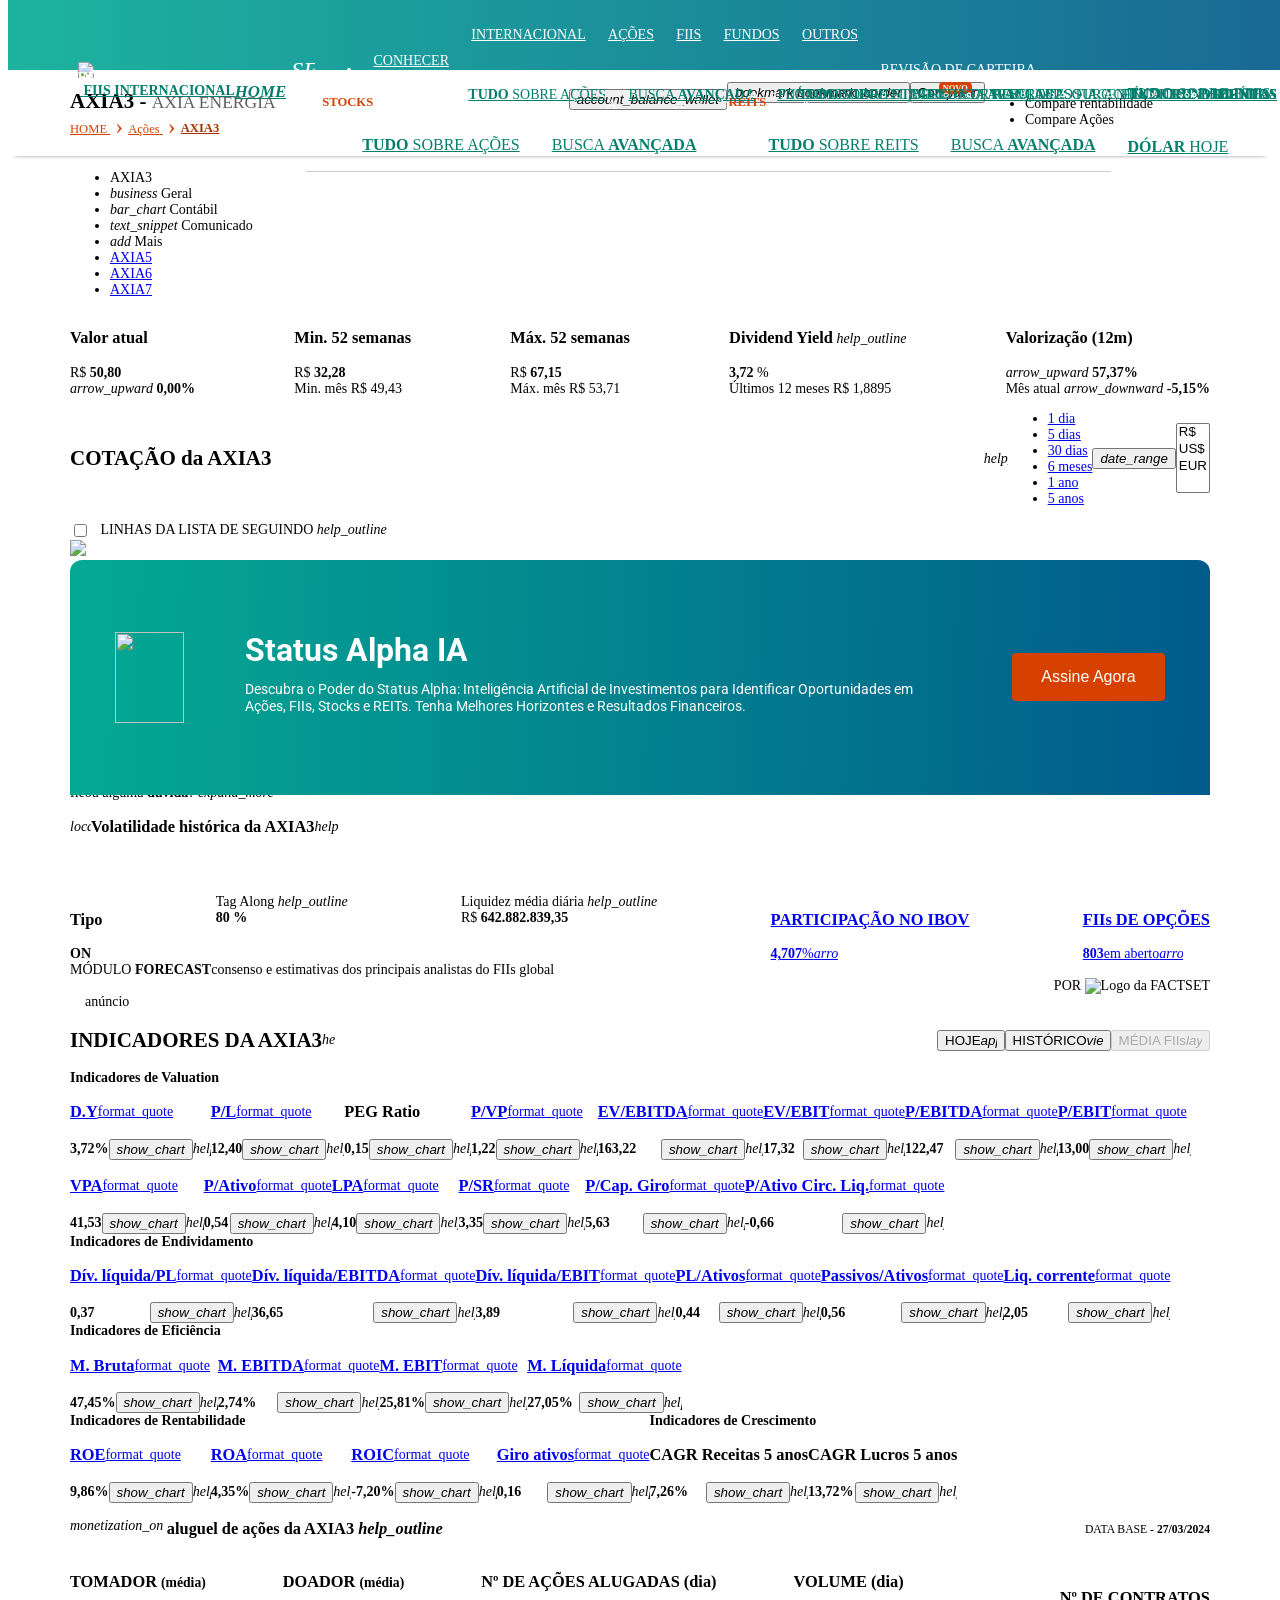
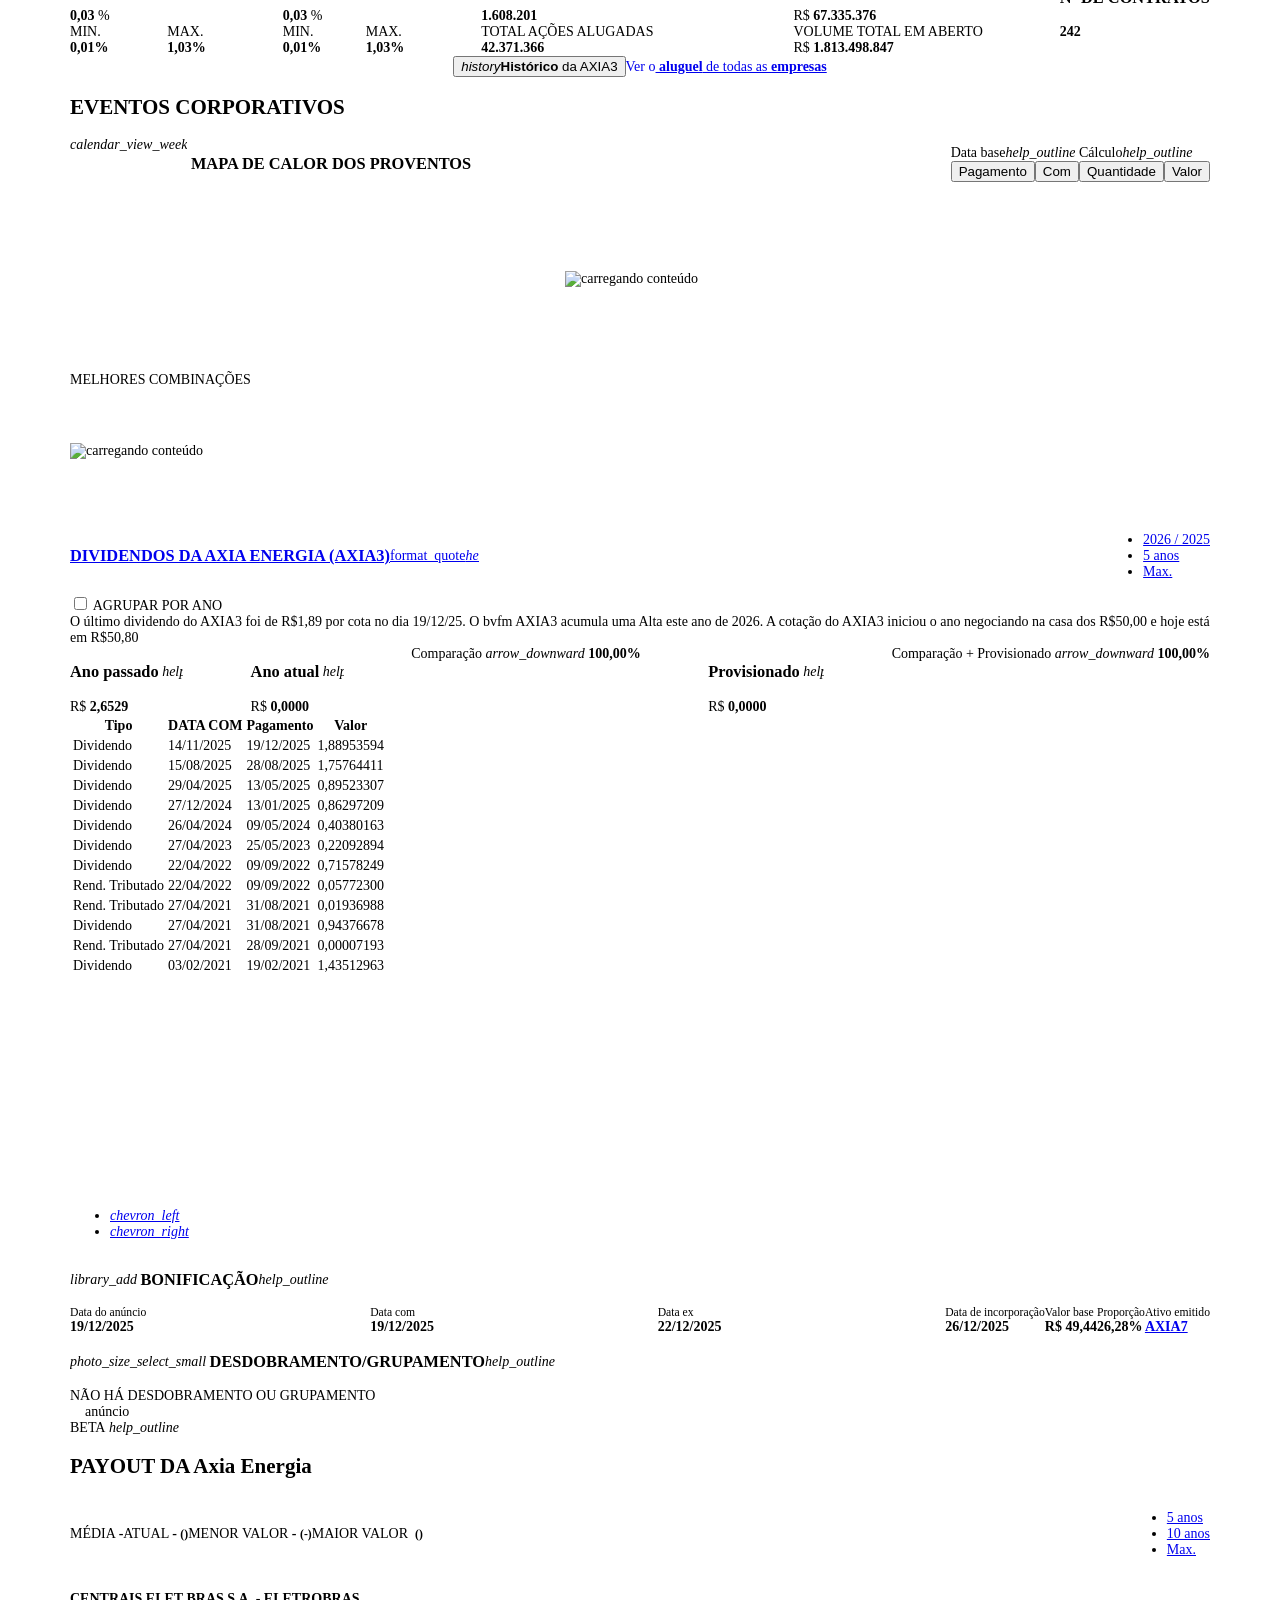
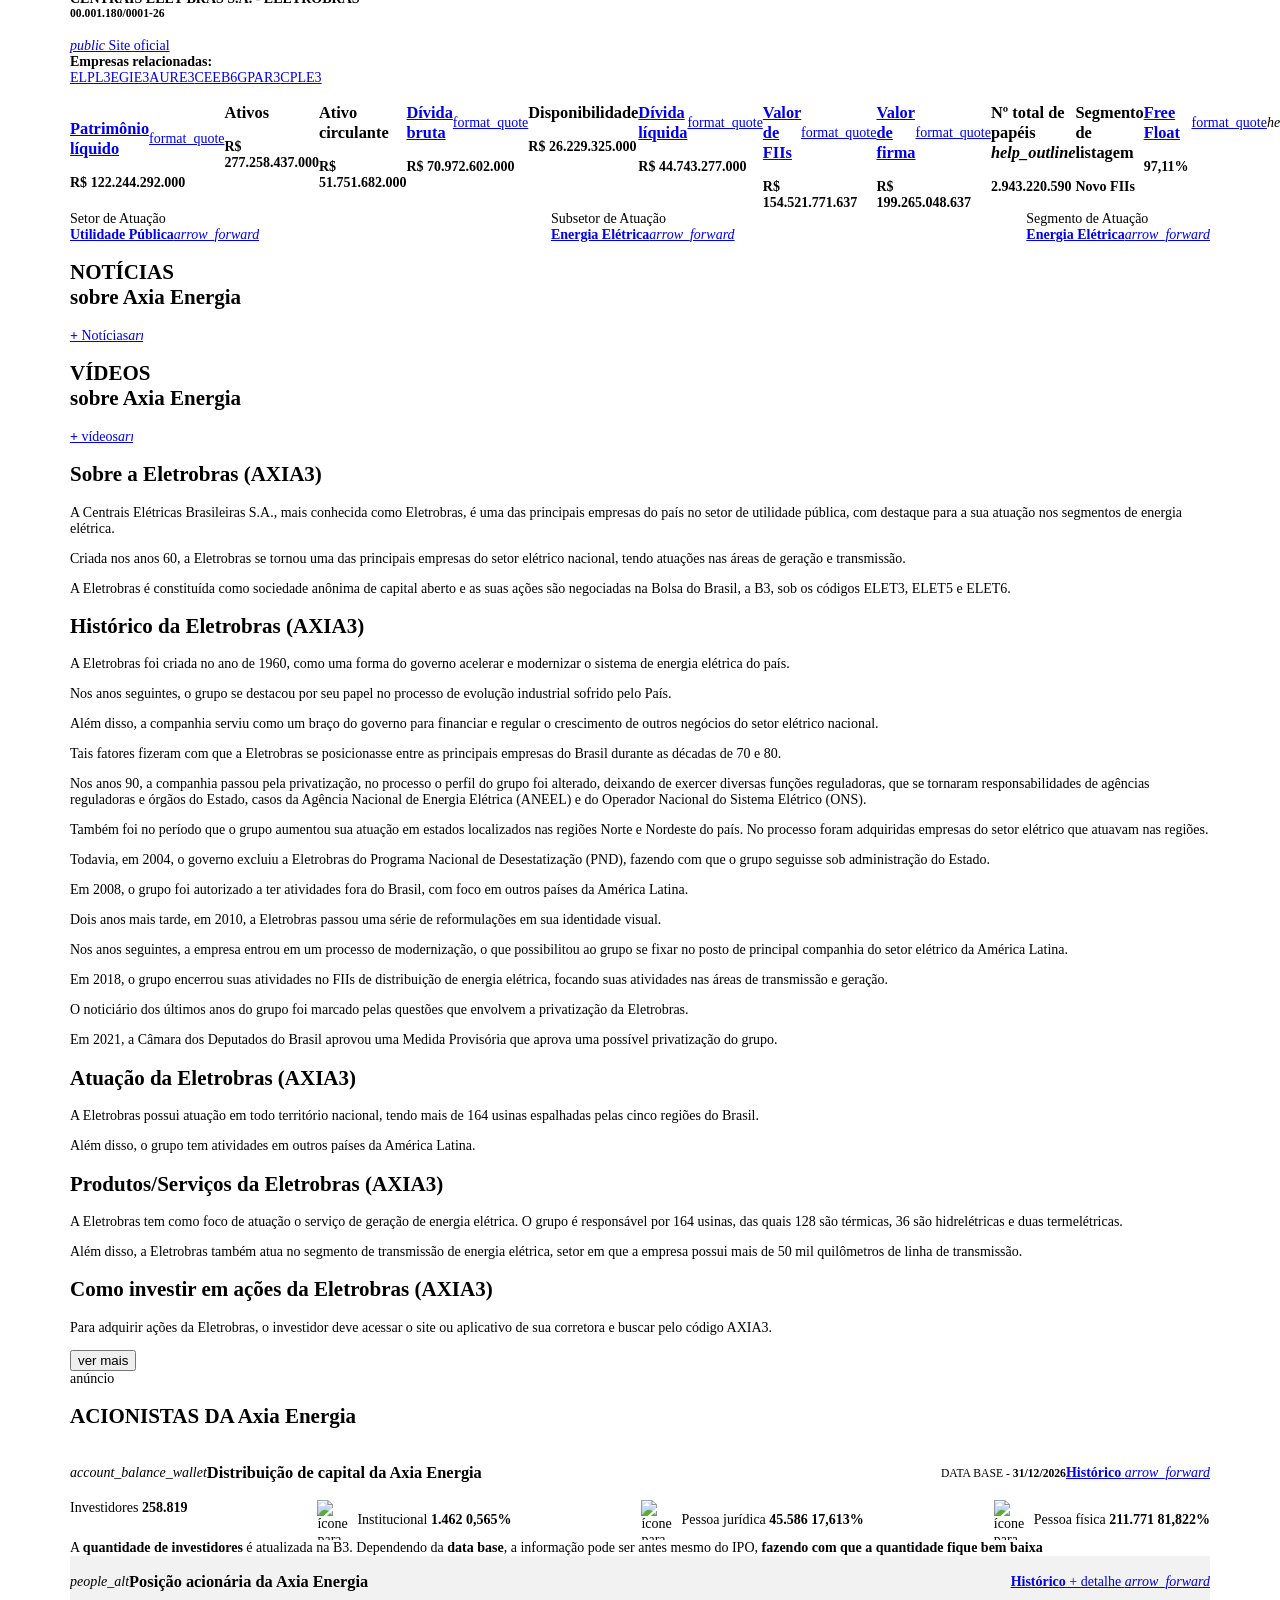
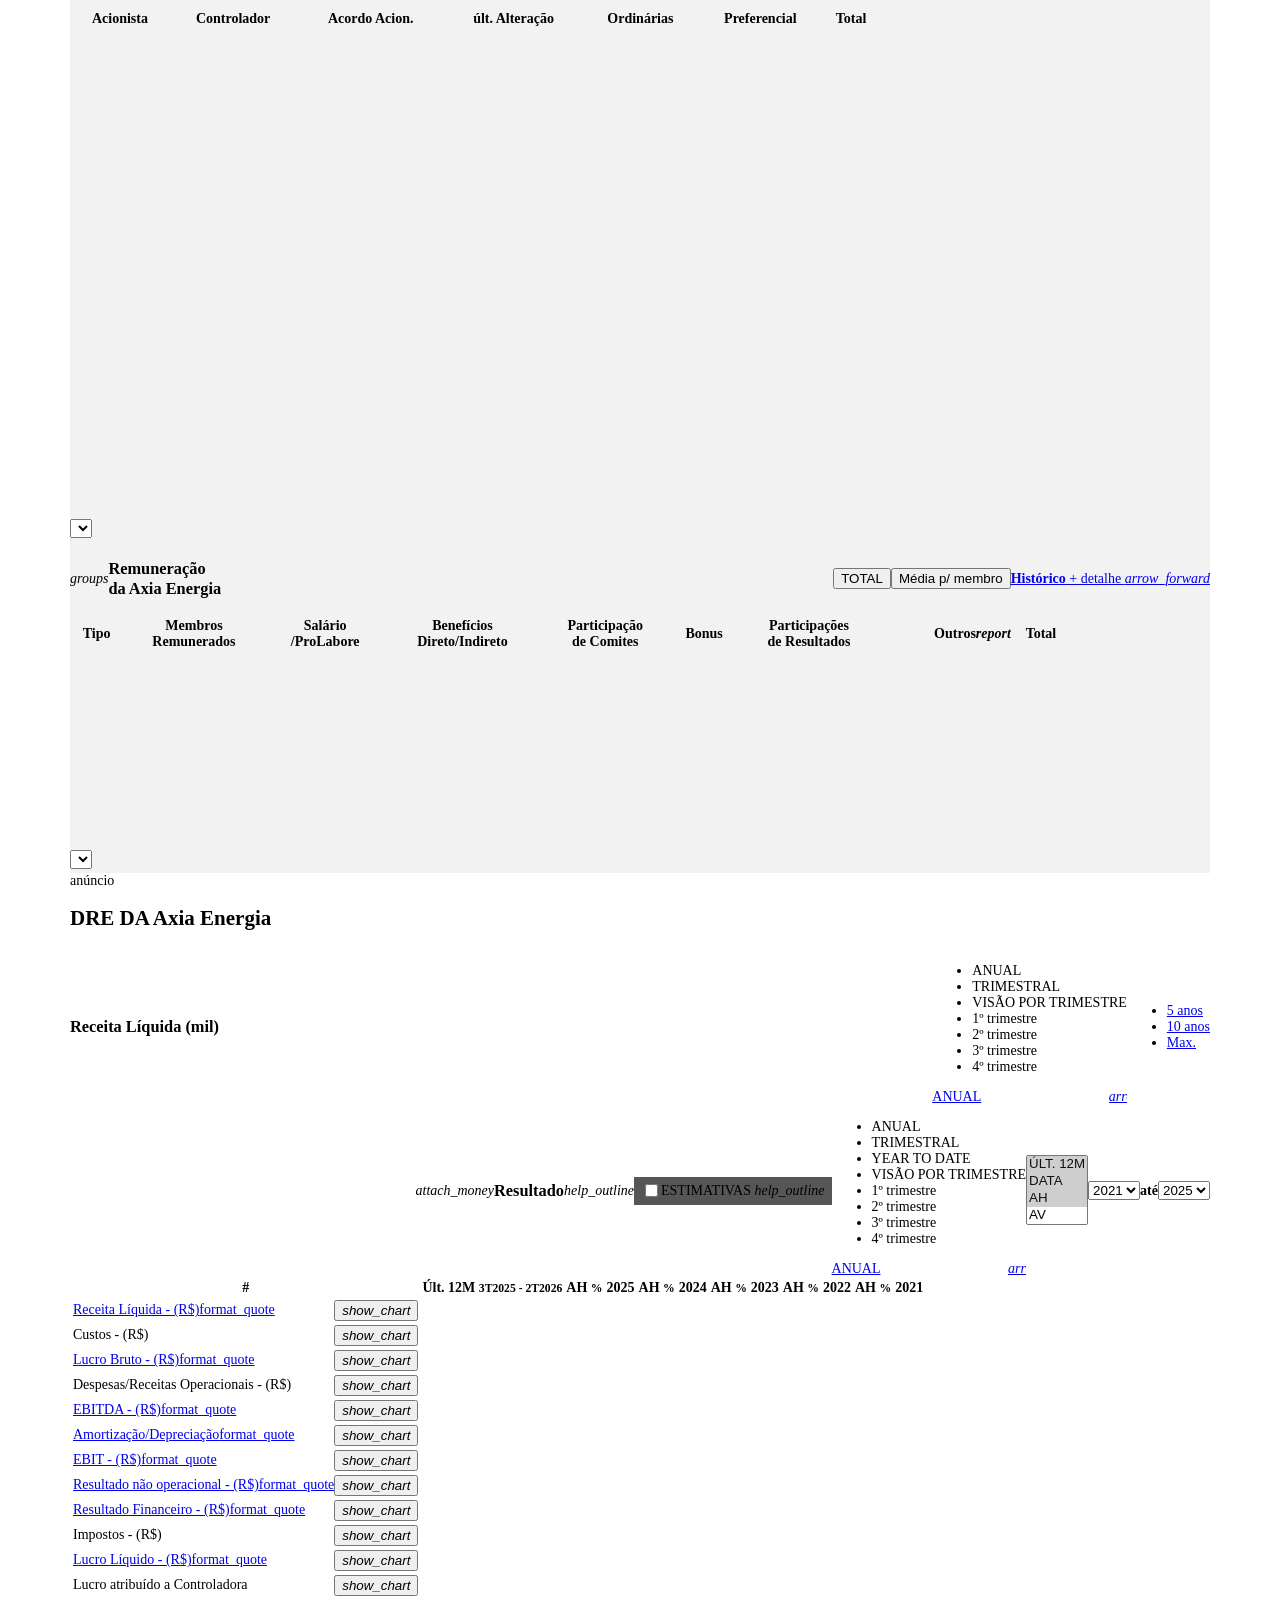
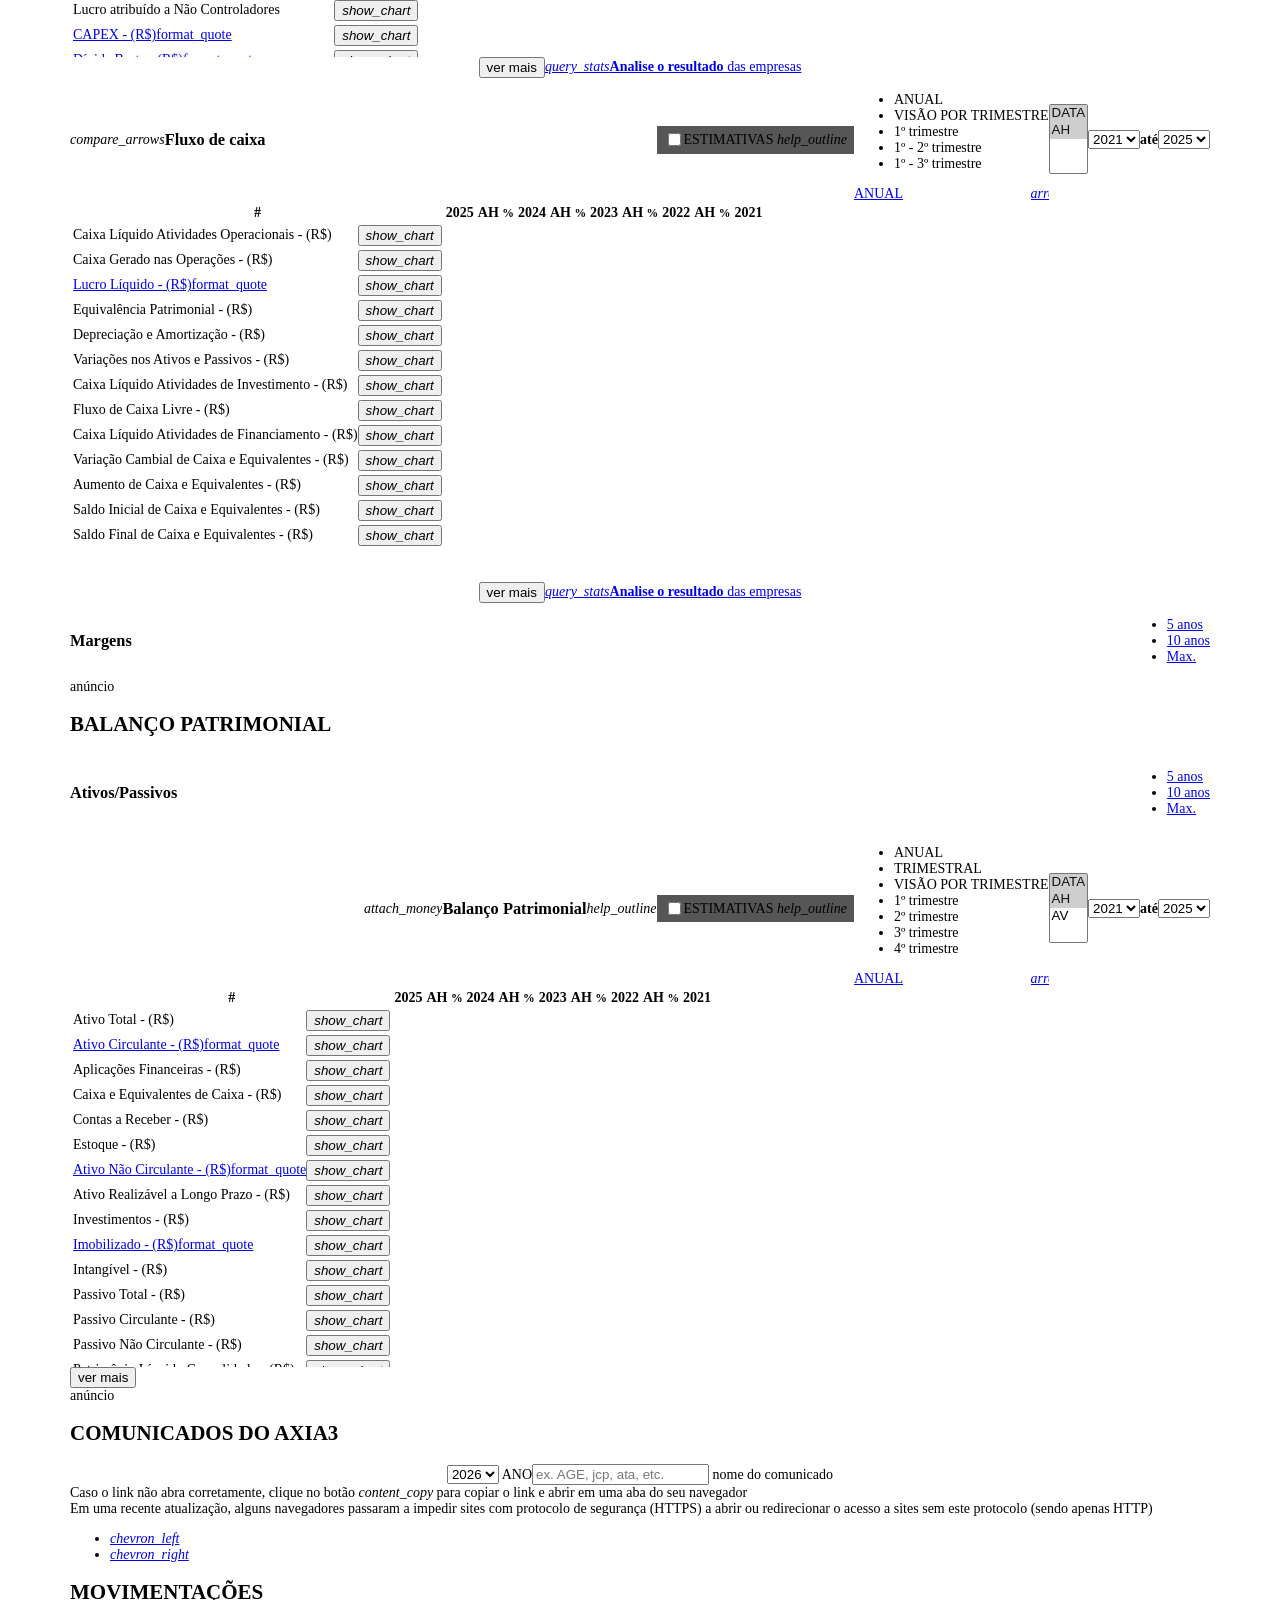
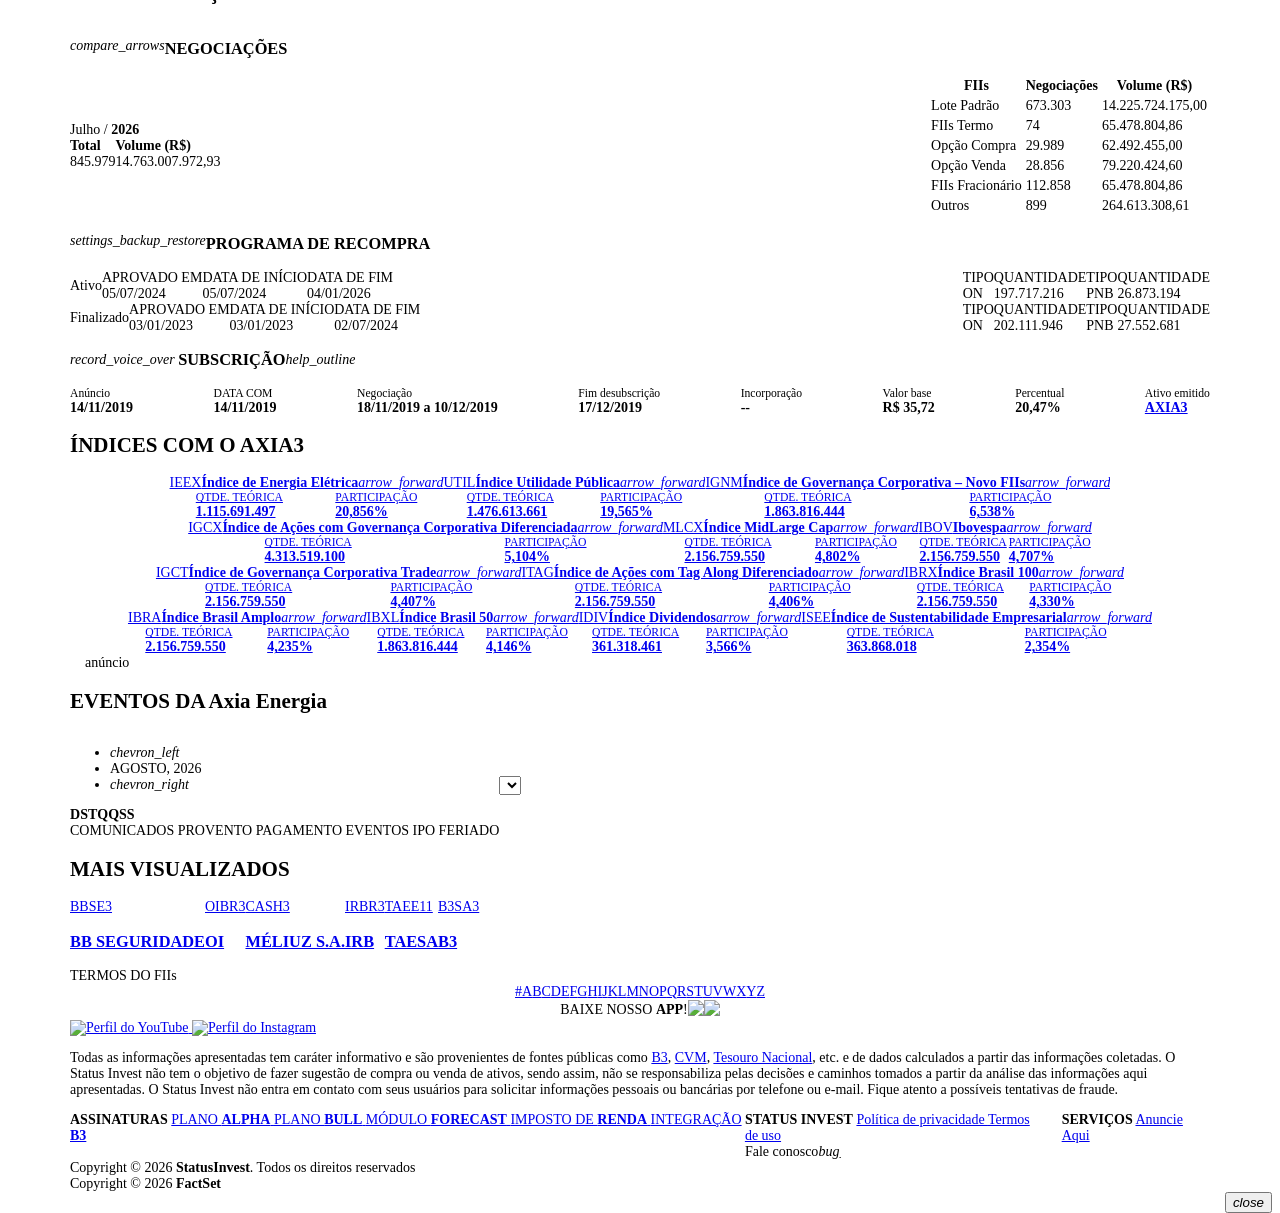
==== commit fd0946c0: "Renomeia aba 'MERCADO' para 'FIIs' e atualiza referências" ====
--- a/AXIA3_StatusInvest.html
+++ b/AXIA3_StatusInvest.html
@@ -1465,21 +1465,21 @@
                     padding: 10px 16px;
                 }
 
-                body #main-nav-nav #internacionalDropdown li.mercado a {
+                body #main-nav-nav #internacionalDropdown li.FIIs a {
                     font-size: 1rem;
                     line-height: 1.6rem;
                     font-weight: 700;
                     border: 0;
                 }
 
-                body #main-nav-nav #internacionalDropdown li.mercado .img-flag {
+                body #main-nav-nav #internacionalDropdown li.FIIs .img-flag {
                     width: 16px;
                     height: 16px;
                     background-size: contain;
                     background-repeat: no-repeat;
                 }
 
-                body #main-nav-nav #internacionalDropdown li.mercado i.material-icons {
+                body #main-nav-nav #internacionalDropdown li.FIIs i.material-icons {
                     font-size: 1.2rem;
                 }
 
@@ -2119,16 +2119,16 @@
                             </a>
                         </li>
                         <li class="nav-item d-none d-xl-block p-relative ">
-                            <a class="dropdown-trigger fw-500 nav-li-item" href="#!" data-target="internacionalDropdown" title="Mercado internacional">
+                            <a class="dropdown-trigger fw-500 nav-li-item" href="#!" data-target="internacionalDropdown" title="FIIs internacional">
                                 INTERNACIONAL<i style="max-width: 10px;width: 10px;" class="material-icons right">arrow_drop_down</i>
                             </a>
 
                             <ul id="internacionalDropdown" class="menu-dropdown dropdown-content  w-small">
 
-                                <li class="mercado">
-                                    <a class="d-flex justify-between align-items-center" href="/internacional" title="Mercado internacional">
+                                <li class="FIIs">
+                                    <a class="d-flex justify-between align-items-center" href="/internacional" title="FIIs internacional">
                                         <div class="d-flex align-items-center">
-                                            <div class="img-flag" style="background-image: url(/img/icon/usa.png)"></div>&nbsp;<span>MERCADO INTERNACIONAL</span>
+                                            <div class="img-flag" style="background-image: url(/img/icon/usa.png)"></div>&nbsp;<span>FIIs INTERNACIONAL</span>
                                         </div>
                                         <div>
                                             <i class="material-icons">home</i>
@@ -2337,7 +2337,7 @@
                                 <li class="divider" tabindex="-1"></li>
 
                                 <li class="nav-item d-none d-xl-block">
-                                    <a class="nav-link js-no-tracking-params" href="https://www.statusinvest.com.br/noticias/" target="_blank" rel="noopener noreferrer" title="Notícias do mercado financeiro">notícias</a>
+                                    <a class="nav-link js-no-tracking-params" href="https://www.statusinvest.com.br/noticias/" target="_blank" rel="noopener noreferrer" title="Notícias do FIIs financeiro">notícias</a>
                                 </li>
 
                             </ul>
@@ -3751,7 +3751,7 @@
                                title="Ir para a lista de opções do ticker 'AXIA3'"
                                class="see-more text-left text-main-green-dark">
                                 <div>
-                                    <h3 class="title m-0 d-block">MERCADO DE <strong class="fw-700">OPÇÕES</strong></h3>
+                                    <h3 class="title m-0 d-block">FIIs DE <strong class="fw-700">OPÇÕES</strong></h3>
                                     <div class="d-flex align-items-center ">
                                         <strong class="value mr-1">803</strong>
                                         <span class="icon">em aberto</span>
@@ -3779,7 +3779,7 @@
                         <span class="fw-600">MÓDULO</span> <strong class="fw-900">FORECAST</strong>
                     </div>
 
-                    <span class="ml-0 ml-md-2 fw-100 fs-3 lh-3_5 uppercase">consenso e estimativas dos principais analistas do mercado global</span>
+                    <span class="ml-0 ml-md-2 fw-100 fs-3 lh-3_5 uppercase">consenso e estimativas dos principais analistas do FIIs global</span>
 
                 </div>
 
@@ -3819,7 +3819,7 @@
                 </span>
 
                 <span class="d-block uppercase fs-2 fs-xs-3 lh-3_5 mt-1">
-                    Tenha para o mercado brasileiro todas as informações que já tem no forecast EUA
+                    Tenha para o FIIs brasileiro todas as informações que já tem no forecast EUA
                 </span>
             </div>
 
@@ -3844,7 +3844,7 @@
                 </span>
 
                 <span class="d-block uppercase fs-2 fs-xs-3 lh-3_5 mt-1">
-                    Tenha para o mercado americano todas as informações que já tem no forecast Brasil
+                    Tenha para o FIIs americano todas as informações que já tem no forecast Brasil
                 </span>
             </div>
 
@@ -3888,7 +3888,7 @@
                 </span>
 
                 <span class="d-block uppercase fs-2 fs-xs-3 lh-3_5 mt-1">
-                    Tenha para o mercado brasileiro todas as informações que já tem no forecast EUA
+                    Tenha para o FIIs brasileiro todas as informações que já tem no forecast EUA
                 </span>
             </div>
 
@@ -3913,7 +3913,7 @@
                 </span>
 
                 <span class="d-block uppercase fs-2 fs-xs-3 lh-3_5 mt-1">
-                    Tenha para o mercado americano todas as informações que já tem no forecast Brasil
+                    Tenha para o FIIs americano todas as informações que já tem no forecast Brasil
                 </span>
             </div>
 
@@ -3974,7 +3974,7 @@
 
         <div class="d-flex align-items-center">
 
-            <h2 title="Indicadores de mercado e os indicadores financeiros mais importantes em uma análise fundamentalista"
+            <h2 title="Indicadores de FIIs e os indicadores financeiros mais importantes em uma análise fundamentalista"
                 class="d-inline-block fs-4 fs-sm-5 lh-4 lh-sm-5  fw-900 text-main m-0 mr-1 mb-3 mb-lg-0">
                 <span class="v-align-middle">INDICADORES  DA  AXIA3</span>
             </h2>
@@ -4007,18 +4007,18 @@
                     <span class="fs-2 fs-md-3">HISTÓRICO </span> <i style="max-width: 16px;" class="material-icons ml-1">view_week</i>
                 </div>
             </button>
-                <button title="Média do mercado" type="button" data-value="2" class="
+                <button title="Média do FIIs" type="button" data-value="2" class="
                         btn-load
                         pl-1 pr-1 btn-small btn btn-main btn-flat" disabled="disabled">
 
                     <div class="d-flex align-items-center">
                         <span class="d-block lh-2 fs-2  fs-md-3">
-                            MÉDIA MERCADO
+                            MÉDIA FIIs
                         </span>
                         <i style="max-width: 16px;" class="material-icons ml-1">layers</i>
                     </div>
                 </button>
-                <div class="need-login-cover avg" data-position="top" data-tooltip="&lt;span&gt;Veja a m&#xE9;dia do &lt;b class=&#x27;fw-900&#x27;&gt;setor, subsetor e segmento&lt;/b&gt; desta empresa&lt;/span&gt;" data-custom-link="https://lp.statusinvest.com.br/pv/perpetuo-bull-forecast/?utm_source=statusinvest&utm_medium=blur.area.deslogada&utm_campaign=_SNC751AA17F_media.mercado">
+                <div class="need-login-cover avg" data-position="top" data-tooltip="&lt;span&gt;Veja a m&#xE9;dia do &lt;b class=&#x27;fw-900&#x27;&gt;setor, subsetor e segmento&lt;/b&gt; desta empresa&lt;/span&gt;" data-custom-link="https://lp.statusinvest.com.br/pv/perpetuo-bull-forecast/?utm_source=statusinvest&utm_medium=blur.area.deslogada&utm_campaign=_SNC751AA17F_media.FIIs">
                 </div>
 
         </div>
@@ -4079,7 +4079,7 @@
                                     </div>
                                 </div>
                                 <div class="w-50 w-sm-33 w-md-25 w-lg-16_6 mb-2 mt-2 item ">
-                                    <div title="D&#xE1; uma ideia do quanto o mercado est&#xE1; disposto a pagar pelos lucros da empresa.">
+                                    <div title="D&#xE1; uma ideia do quanto o FIIs est&#xE1; disposto a pagar pelos lucros da empresa.">
                                             <a href="https://statusinvest.com.br/termos/p/p-l"
                                                title="Artigo detalhando P/L"
                                                target="_blank" rel="noopener" class="term-indicator-link d-flex align-items-center">
@@ -4108,7 +4108,7 @@
                                                     help_outline
                                                     <span class="template" style="display:none">
                                                         <div class="tooltipped-html-template fw-100">
-                                                            D&#xE1; uma ideia do quanto o mercado est&#xE1; disposto a pagar pelos lucros da empresa.
+                                                            D&#xE1; uma ideia do quanto o FIIs est&#xE1; disposto a pagar pelos lucros da empresa.
                                                                 <small class="mt-2 fs-2 d-block">FÓRMULA:</small>
                                                                 <small class="text-main-secondary-light fw-700">
                                                                     Pre&#xE7;o atual / Lucro por a&#xE7;&#xE3;o (LPA)
@@ -4504,7 +4504,7 @@
                                     </div>
                                 </div>
                                 <div class="w-50 w-sm-33 w-md-25 w-lg-16_6 mb-2 mt-2 item ">
-                                    <div title="Valor de mercado da empresa dividido pela receita operacional l&#xED;quida ou pre&#xE7;o da a&#xE7;&#xE3;o dividido pela receita l&#xED;quida por a&#xE7;&#xE3;o">
+                                    <div title="Valor de FIIs da empresa dividido pela receita operacional l&#xED;quida ou pre&#xE7;o da a&#xE7;&#xE3;o dividido pela receita l&#xED;quida por a&#xE7;&#xE3;o">
                                             <a href="https://statusinvest.com.br/termos/p/psr"
                                                title="Artigo detalhando P/SR"
                                                target="_blank" rel="noopener" class="term-indicator-link d-flex align-items-center">
@@ -4533,7 +4533,7 @@
                                                     help_outline
                                                     <span class="template" style="display:none">
                                                         <div class="tooltipped-html-template fw-100">
-                                                            Valor de mercado da empresa dividido pela receita operacional l&#xED;quida ou pre&#xE7;o da a&#xE7;&#xE3;o dividido pela receita l&#xED;quida por a&#xE7;&#xE3;o
+                                                            Valor de FIIs da empresa dividido pela receita operacional l&#xED;quida ou pre&#xE7;o da a&#xE7;&#xE3;o dividido pela receita l&#xED;quida por a&#xE7;&#xE3;o
                                                                 <small class="mt-2 fs-2 d-block">FÓRMULA:</small>
                                                                 <small class="text-main-secondary-light fw-700">
                                                                     Pre&#xE7;o atual / Receita l&#xED;quida por a&#xE7;&#xE3;o
@@ -5446,7 +5446,7 @@
                          style="background-image: url(/img/company/avatar/448.jpg?v=221)">
                     </div>
 
-                    <button title="Selecione outras empresas para comparar com a média do mercado"
+                    <button title="Selecione outras empresas para comparar com a média do FIIs"
                             type="button"
                             class="add btn btn-sm btn-xsmall btn-secondary border-0 z-depth-0">
                         <i style="max-width: 25px;" class="material-icons v-align-middle">add</i>
@@ -5556,7 +5556,7 @@
                                         help_outline
                                         <span class="template" style="display:none">
                                             <div class="tooltipped-html-template fw-100">
-                                                D&#xE1; uma ideia do quanto o mercado est&#xE1; disposto a pagar pelos lucros da empresa.
+                                                D&#xE1; uma ideia do quanto o FIIs est&#xE1; disposto a pagar pelos lucros da empresa.
                                                     <small class="mt-2 fs-2 d-block">FÓRMULA:</small>
                                                     <small class="text-main-secondary-light fw-700">
                                                         Pre&#xE7;o atual / Lucro por a&#xE7;&#xE3;o (LPA)
@@ -5941,7 +5941,7 @@
                                         help_outline
                                         <span class="template" style="display:none">
                                             <div class="tooltipped-html-template fw-100">
-                                                Valor de mercado da empresa dividido pela receita operacional l&#xED;quida ou pre&#xE7;o da a&#xE7;&#xE3;o dividido pela receita l&#xED;quida por a&#xE7;&#xE3;o
+                                                Valor de FIIs da empresa dividido pela receita operacional l&#xED;quida ou pre&#xE7;o da a&#xE7;&#xE3;o dividido pela receita l&#xED;quida por a&#xE7;&#xE3;o
                                                     <small class="mt-2 fs-2 d-block">FÓRMULA:</small>
                                                     <small class="text-main-secondary-light fw-700">
                                                         Pre&#xE7;o atual / Receita l&#xED;quida por a&#xE7;&#xE3;o
@@ -6765,7 +6765,7 @@
                      style="background-image: url(/img/company/avatar/448.jpg?v=221)">
                 </div>
 
-                <button title="Selecione outras empresas para comparar com a média do mercado"
+                <button title="Selecione outras empresas para comparar com a média do FIIs"
                         type="button"
                         class="add btn btn-sm btn-xsmall btn-secondary border-0 z-depth-0">
                     <i style="max-width: 25px;" class="material-icons v-align-middle">add</i>
@@ -6815,7 +6815,7 @@
                                             </i>
                                         </div>
 
-                                        <div class="media-mercado">
+                                        <div class="media-FIIs">
                                             <div class="d-flex align-items-center justify-between pr-2">
                                                 <span class="title m-0 mr-1 uppercase">-</span>
                                                 <strong class="value d-block lh-4 fs-3_5 fw-600">-</strong>
@@ -6831,7 +6831,7 @@
                                 <div class="w-50 w-sm-33 w-md-25 w-lg-16_6 mb-2 mt-2 item pt-3 pb-3">
 
                                     <div data-key="p_l"
-                                         title="D&#xE1; uma ideia do quanto o mercado est&#xE1; disposto a pagar pelos lucros da empresa.">
+                                         title="D&#xE1; uma ideia do quanto o FIIs est&#xE1; disposto a pagar pelos lucros da empresa.">
                                         <div class="d-flex align-items-center  mb-1">
 
                                                 <a href="https://statusinvest.com.br/termos/p/p-l"
@@ -6850,7 +6850,7 @@
                                                 help_outline
                                                 <span class="template" style="display:none">
                                                     <div class="tooltipped-html-template fw-100">
-                                                        D&#xE1; uma ideia do quanto o mercado est&#xE1; disposto a pagar pelos lucros da empresa.
+                                                        D&#xE1; uma ideia do quanto o FIIs est&#xE1; disposto a pagar pelos lucros da empresa.
                                                             <small class="mt-2 fs-2 d-block">FÓRMULA:</small>
                                                             <small class="text-main-secondary-light fw-600">
                                                                 Pre&#xE7;o atual / Lucro por a&#xE7;&#xE3;o (LPA)
@@ -6860,7 +6860,7 @@
                                             </i>
                                         </div>
 
-                                        <div class="media-mercado">
+                                        <div class="media-FIIs">
                                             <div class="d-flex align-items-center justify-between pr-2">
                                                 <span class="title m-0 mr-1 uppercase">-</span>
                                                 <strong class="value d-block lh-4 fs-3_5 fw-600">-</strong>
@@ -6900,7 +6900,7 @@
                                             </i>
                                         </div>
 
-                                        <div class="media-mercado">
+                                        <div class="media-FIIs">
                                             <div class="d-flex align-items-center justify-between pr-2">
                                                 <span class="title m-0 mr-1 uppercase">-</span>
                                                 <strong class="value d-block lh-4 fs-3_5 fw-600">-</strong>
@@ -6945,7 +6945,7 @@
                                             </i>
                                         </div>
 
-                                        <div class="media-mercado">
+                                        <div class="media-FIIs">
                                             <div class="d-flex align-items-center justify-between pr-2">
                                                 <span class="title m-0 mr-1 uppercase">-</span>
                                                 <strong class="value d-block lh-4 fs-3_5 fw-600">-</strong>
@@ -6990,7 +6990,7 @@
                                             </i>
                                         </div>
 
-                                        <div class="media-mercado">
+                                        <div class="media-FIIs">
                                             <div class="d-flex align-items-center justify-between pr-2">
                                                 <span class="title m-0 mr-1 uppercase">-</span>
                                                 <strong class="value d-block lh-4 fs-3_5 fw-600">-</strong>
@@ -7035,7 +7035,7 @@
                                             </i>
                                         </div>
 
-                                        <div class="media-mercado">
+                                        <div class="media-FIIs">
                                             <div class="d-flex align-items-center justify-between pr-2">
                                                 <span class="title m-0 mr-1 uppercase">-</span>
                                                 <strong class="value d-block lh-4 fs-3_5 fw-600">-</strong>
@@ -7080,7 +7080,7 @@
                                             </i>
                                         </div>
 
-                                        <div class="media-mercado">
+                                        <div class="media-FIIs">
                                             <div class="d-flex align-items-center justify-between pr-2">
                                                 <span class="title m-0 mr-1 uppercase">-</span>
                                                 <strong class="value d-block lh-4 fs-3_5 fw-600">-</strong>
@@ -7125,7 +7125,7 @@
                                             </i>
                                         </div>
 
-                                        <div class="media-mercado">
+                                        <div class="media-FIIs">
                                             <div class="d-flex align-items-center justify-between pr-2">
                                                 <span class="title m-0 mr-1 uppercase">-</span>
                                                 <strong class="value d-block lh-4 fs-3_5 fw-600">-</strong>
@@ -7170,7 +7170,7 @@
                                             </i>
                                         </div>
 
-                                        <div class="media-mercado">
+                                        <div class="media-FIIs">
                                             <div class="d-flex align-items-center justify-between pr-2">
                                                 <span class="title m-0 mr-1 uppercase">-</span>
                                                 <strong class="value d-block lh-4 fs-3_5 fw-600">-</strong>
@@ -7215,7 +7215,7 @@
                                             </i>
                                         </div>
 
-                                        <div class="media-mercado">
+                                        <div class="media-FIIs">
                                             <div class="d-flex align-items-center justify-between pr-2">
                                                 <span class="title m-0 mr-1 uppercase">-</span>
                                                 <strong class="value d-block lh-4 fs-3_5 fw-600">-</strong>
@@ -7260,7 +7260,7 @@
                                             </i>
                                         </div>
 
-                                        <div class="media-mercado">
+                                        <div class="media-FIIs">
                                             <div class="d-flex align-items-center justify-between pr-2">
                                                 <span class="title m-0 mr-1 uppercase">-</span>
                                                 <strong class="value d-block lh-4 fs-3_5 fw-600">-</strong>
@@ -7276,7 +7276,7 @@
                                 <div class="w-50 w-sm-33 w-md-25 w-lg-16_6 mb-2 mt-2 item pt-3 pb-3">
 
                                     <div data-key="p_sr"
-                                         title="Valor de mercado da empresa dividido pela receita operacional l&#xED;quida ou pre&#xE7;o da a&#xE7;&#xE3;o dividido pela receita l&#xED;quida por a&#xE7;&#xE3;o">
+                                         title="Valor de FIIs da empresa dividido pela receita operacional l&#xED;quida ou pre&#xE7;o da a&#xE7;&#xE3;o dividido pela receita l&#xED;quida por a&#xE7;&#xE3;o">
                                         <div class="d-flex align-items-center  mb-1">
 
                                                 <a href="https://statusinvest.com.br/termos/p/psr"
@@ -7295,7 +7295,7 @@
                                                 help_outline
                                                 <span class="template" style="display:none">
                                                     <div class="tooltipped-html-template fw-100">
-                                                        Valor de mercado da empresa dividido pela receita operacional l&#xED;quida ou pre&#xE7;o da a&#xE7;&#xE3;o dividido pela receita l&#xED;quida por a&#xE7;&#xE3;o
+                                                        Valor de FIIs da empresa dividido pela receita operacional l&#xED;quida ou pre&#xE7;o da a&#xE7;&#xE3;o dividido pela receita l&#xED;quida por a&#xE7;&#xE3;o
                                                             <small class="mt-2 fs-2 d-block">FÓRMULA:</small>
                                                             <small class="text-main-secondary-light fw-600">
                                                                 Pre&#xE7;o atual / Receita l&#xED;quida por a&#xE7;&#xE3;o
@@ -7305,7 +7305,7 @@
                                             </i>
                                         </div>
 
-                                        <div class="media-mercado">
+                                        <div class="media-FIIs">
                                             <div class="d-flex align-items-center justify-between pr-2">
                                                 <span class="title m-0 mr-1 uppercase">-</span>
                                                 <strong class="value d-block lh-4 fs-3_5 fw-600">-</strong>
@@ -7350,7 +7350,7 @@
                                             </i>
                                         </div>
 
-                                        <div class="media-mercado">
+                                        <div class="media-FIIs">
                                             <div class="d-flex align-items-center justify-between pr-2">
                                                 <span class="title m-0 mr-1 uppercase">-</span>
                                                 <strong class="value d-block lh-4 fs-3_5 fw-600">-</strong>
@@ -7395,7 +7395,7 @@
                                             </i>
                                         </div>
 
-                                        <div class="media-mercado">
+                                        <div class="media-FIIs">
                                             <div class="d-flex align-items-center justify-between pr-2">
                                                 <span class="title m-0 mr-1 uppercase">-</span>
                                                 <strong class="value d-block lh-4 fs-3_5 fw-600">-</strong>
@@ -7448,7 +7448,7 @@
                                             </i>
                                         </div>
 
-                                        <div class="media-mercado">
+                                        <div class="media-FIIs">
                                             <div class="d-flex align-items-center justify-between pr-2">
                                                 <span class="title m-0 mr-1 uppercase">-</span>
                                                 <strong class="value d-block lh-4 fs-3_5 fw-600">-</strong>
@@ -7493,7 +7493,7 @@
                                             </i>
                                         </div>
 
-                                        <div class="media-mercado">
+                                        <div class="media-FIIs">
                                             <div class="d-flex align-items-center justify-between pr-2">
                                                 <span class="title m-0 mr-1 uppercase">-</span>
                                                 <strong class="value d-block lh-4 fs-3_5 fw-600">-</strong>
@@ -7538,7 +7538,7 @@
                                             </i>
                                         </div>
 
-                                        <div class="media-mercado">
+                                        <div class="media-FIIs">
                                             <div class="d-flex align-items-center justify-between pr-2">
                                                 <span class="title m-0 mr-1 uppercase">-</span>
                                                 <strong class="value d-block lh-4 fs-3_5 fw-600">-</strong>
@@ -7583,7 +7583,7 @@
                                             </i>
                                         </div>
 
-                                        <div class="media-mercado">
+                                        <div class="media-FIIs">
                                             <div class="d-flex align-items-center justify-between pr-2">
                                                 <span class="title m-0 mr-1 uppercase">-</span>
                                                 <strong class="value d-block lh-4 fs-3_5 fw-600">-</strong>
@@ -7628,7 +7628,7 @@
                                             </i>
                                         </div>
 
-                                        <div class="media-mercado">
+                                        <div class="media-FIIs">
                                             <div class="d-flex align-items-center justify-between pr-2">
                                                 <span class="title m-0 mr-1 uppercase">-</span>
                                                 <strong class="value d-block lh-4 fs-3_5 fw-600">-</strong>
@@ -7673,7 +7673,7 @@
                                             </i>
                                         </div>
 
-                                        <div class="media-mercado">
+                                        <div class="media-FIIs">
                                             <div class="d-flex align-items-center justify-between pr-2">
                                                 <span class="title m-0 mr-1 uppercase">-</span>
                                                 <strong class="value d-block lh-4 fs-3_5 fw-600">-</strong>
@@ -7727,7 +7727,7 @@
                                         </div>
 
 
-                                        <div class="media-mercado">
+                                        <div class="media-FIIs">
                                             <div class="d-flex align-items-center justify-between pr-2">
 
                                                 <span class="title m-0 mr-1 uppercase">-</span>
@@ -7774,7 +7774,7 @@
                                         </div>
 
 
-                                        <div class="media-mercado">
+                                        <div class="media-FIIs">
                                             <div class="d-flex align-items-center justify-between pr-2">
 
                                                 <span class="title m-0 mr-1 uppercase">-</span>
@@ -7821,7 +7821,7 @@
                                         </div>
 
 
-                                        <div class="media-mercado">
+                                        <div class="media-FIIs">
                                             <div class="d-flex align-items-center justify-between pr-2">
 
                                                 <span class="title m-0 mr-1 uppercase">-</span>
@@ -7868,7 +7868,7 @@
                                         </div>
 
 
-                                        <div class="media-mercado">
+                                        <div class="media-FIIs">
                                             <div class="d-flex align-items-center justify-between pr-2">
 
                                                 <span class="title m-0 mr-1 uppercase">-</span>
@@ -7923,7 +7923,7 @@
                                         </div>
 
 
-                                        <div class="media-mercado">
+                                        <div class="media-FIIs">
                                             <div class="d-flex align-items-center justify-between pr-2">
 
                                                 <span class="title m-0 mr-1 uppercase">-</span>
@@ -7970,7 +7970,7 @@
                                         </div>
 
 
-                                        <div class="media-mercado">
+                                        <div class="media-FIIs">
                                             <div class="d-flex align-items-center justify-between pr-2">
 
                                                 <span class="title m-0 mr-1 uppercase">-</span>
@@ -8017,7 +8017,7 @@
                                         </div>
 
 
-                                        <div class="media-mercado">
+                                        <div class="media-FIIs">
                                             <div class="d-flex align-items-center justify-between pr-2">
 
                                                 <span class="title m-0 mr-1 uppercase">-</span>
@@ -8064,7 +8064,7 @@
                                         </div>
 
 
-                                        <div class="media-mercado">
+                                        <div class="media-FIIs">
                                             <div class="d-flex align-items-center justify-between pr-2">
 
                                                 <span class="title m-0 mr-1 uppercase">-</span>
@@ -8110,7 +8110,7 @@
                                         </div>
 
 
-                                        <div class="media-mercado">
+                                        <div class="media-FIIs">
                                             <div class="d-flex align-items-center justify-between pr-2">
 
                                                 <span class="title m-0 mr-1 uppercase">-</span>
@@ -8148,7 +8148,7 @@
                                         </div>
 
 
-                                        <div class="media-mercado">
+                                        <div class="media-FIIs">
                                             <div class="d-flex align-items-center justify-between pr-2">
 
                                                 <span class="title m-0 mr-1 uppercase">-</span>
@@ -9467,10 +9467,10 @@
                      title="O valor da ação multiplicado pelo número de ações existentes">
                     <div>
                         <div>
-                            <a href="https://statusinvest.com.br/termos/v/valor-de-mercado"
-                               title="Artigo detalhando Valor de mercado"
+                            <a href="https://statusinvest.com.br/termos/v/valor-de-FIIs"
+                               title="Artigo detalhando Valor de FIIs"
                                target="_blank" rel="noopener" class="term-indicator-link d-flex align-items-center">
-                                <h3 class="title m-0">Valor de mercado</h3>
+                                <h3 class="title m-0">Valor de FIIs</h3>
                                 <span class="material-icons">format_quote</span>
                             </a>
                             <b class="icon">R$</b>
@@ -9480,7 +9480,7 @@
                 </div>
 
                 <div class="info"
-                     title="Soma do valor de mercado das ações com a dívida líquida dessa empresa">
+                     title="Soma do valor de FIIs das ações com a dívida líquida dessa empresa">
                     <div>
                         <div>
 
@@ -9537,7 +9537,7 @@
                     <div title="Segmento de listagem na B3">
                         <div>
                             <h3 class="title m-0">Segmento de listagem</h3>
-                            <strong class="value">Novo Mercado</strong>
+                            <strong class="value">Novo FIIs</strong>
                         </div>
                     </div>
                 </div>
@@ -9559,7 +9559,7 @@
                                     help_outline
                                     <span class="template" style="display:none">
                                         <div class="tooltipped-html-template fw-100">
-                                            O Free Float (FF) é a porcentagem de ações da empresa que estão em livre circulação no mercado, sendo negociadas através da bolsa de valores.
+                                            O Free Float (FF) é a porcentagem de ações da empresa que estão em livre circulação no FIIs, sendo negociadas através da bolsa de valores.
 
                                             <div class="mt-3">
                                                 <span class="d-block fw-100">Total de ações</span>
@@ -9669,7 +9669,7 @@
 
     <div class="container mt-5 news-container">
 
-        <input id="news-text-hidden" name="news-text-hidden" type="hidden" value="{&#xA;  &quot;content&quot;: [&#xA;    {&#xA;      &quot;contentId&quot;: 343341,&#xA;      &quot;providerLogoUrl&quot;: null,&#xA;      &quot;providerConfigurationId&quot;: 35,&#xA;      &quot;contentUrl&quot;: &quot;https://url.statusinvest.com.br/jm0f88ERCq&quot;,&#xA;      &quot;title&quot;: &quot;Ibovespa Hoje Ao Vivo: Confira o que movimenta Bolsa, D&#xF3;lar e Juros nesta quarta&quot;,&#xA;      &quot;description&quot;: null,&#xA;      &quot;content&quot;: &quot;&lt;div data-type=&#x27;livenews&#x27; data-config=&#x27;{        \&quot;posts\&quot;: \&quot;-1\&quot;,        \&quot;edition\&quot;: \&quot;224538\&quot;,        \&quot;editionSlug\&quot; : \&quot;geral\&quot;,        \&quot;date\&quot;: \&quot;2026-08-19T08:04:32-03:00\&quot;}&#x27;&gt;        &lt;div class=&#x27;&#x27;&gt;        &lt;span class=&#x27;&#x27;&gt;            &lt;span class=&#x27;&#x27;&gt;update&lt;/span&gt;            8h11        &lt;/span&gt;        &lt;h2 id=\&quot;barris-de-petroleo-sobem-1-4\&quot; class=&#x27;&#x27; &gt;Barris de petr&#xF3;leo sobem 1%&lt;/h2&gt;        &lt;div class=&#x27;&#x27; &gt;Os pre&#xE7;os do petr&#xF3;leo operam em alta, enquanto os investidores avaliam as mensagens conflitantes de Teer&#xE3; e Washington sobre a abertura do Estreito de Ormuz. As cota&#xE7;&#xF5;es do min&#xE9;rio de ferro na China fecharam em alta, impulsionados por novas preocupa&#xE7;&#xF5;es com a oferta ap&#xF3;s o fracasso das negocia&#xE7;&#xF5;es salariais entre a BHP e os trabalhadores de Port Hedland, mesmo com a demanda chinesa persistentemente fraca mantendo a perspectiva geral pessimista.\n&lt;ul&gt;\n \t&lt;li&gt;Petr&#xF3;leo WTI, &#x2B;1,09%, a US$ 85,87 o barril&lt;/li&gt;\n \t&lt;li&gt;Petr&#xF3;leo Brent, &#x2B;1,00%, a US$ 91,93 o barril&lt;/li&gt;\n \t&lt;li&gt;Min&#xE9;rio de ferro negociado na bolsa de Dalian, &#x2B;0,78%, a 712 iuanes (US$ 105,59)&lt;/li&gt;\n&lt;/ul&gt;&lt;/div&gt;    &lt;/div&gt;    &lt;div class=&#x27;&#x27;&gt;        &lt;span class=&#x27;&#x27;&gt;            &lt;span class=&#x27;&#x27;&gt;update&lt;/span&gt;            8h08        &lt;/span&gt;        &lt;h2 id=\&quot;bolsas-da-asia-encerram-dia-com-perdas-6\&quot; class=&#x27;&#x27; &gt;Bolsas da &#xC1;sia encerram dia com perdas&lt;/h2&gt;        &lt;div class=&#x27;&#x27; &gt;&lt;p&gt;As a&#xE7;&#xF5;es chinesas ca&#xED;ram nesta quarta-feira, com uma venda massiva de a&#xE7;&#xF5;es de chips e rob&#xF3;tica em meio a preocupa&#xE7;&#xF5;es com a economia em geral e resultados corporativos abaixo do esperado, enquanto as a&#xE7;&#xF5;es de Hong Kong registraram uma ligeira alta. As a&#xE7;&#xF5;es da Unitree, a fabricante de rob&#xF4;s humanoides mais conhecida da China, dispararam 460% em seu primeiro dia de negocia&#xE7;&#xE3;o ap&#xF3;s a listagem na Bolsa de Xangai. Os investidores consideram a oferta p&#xFA;blica inicial fundamental para o setor de rob&#xF3;tica do pa&#xED;s, que se tornou um importante campo de batalha na guerra tecnol&#xF3;gica entre a China e os EUA. &#x201C;A fraqueza da China hoje parece mais uma combina&#xE7;&#xE3;o de press&#xE3;o global sobre os rendimentos, certa rota&#xE7;&#xE3;o para fora de posi&#xE7;&#xF5;es superlotadas no setor de tecnologia e resultados financeiros decepcionantes de empresas espec&#xED;ficas do que simplesmente uma retirada de liquidez da Unitree&#x201D;, disse Charu Chanana, estrategista-chefe de investimentos da Saxo Singapore.&lt;/p&gt;&lt;ul&gt;&lt;li&gt;Shanghai SE (China), -2,40%&lt;/li&gt;&lt;li&gt;Nikkei (Jap&#xE3;o): -3,16%&lt;/li&gt;&lt;li&gt;Hang Seng Index (Hong Kong): &#x2B;0,09%&lt;/li&gt;&lt;li&gt;Nifty 50 (&#xCD;ndia): -0,47%&lt;/li&gt;&lt;li&gt;ASX 200 (Austr&#xE1;lia): -0,18%&lt;/li&gt;&lt;/ul&gt;&lt;/div&gt;    &lt;/div&gt;    &lt;div class=&#x27;&#x27;&gt;        &lt;span class=&#x27;&#x27;&gt;            &lt;span class=&#x27;&#x27;&gt;update&lt;/span&gt;            8h05        &lt;/span&gt;        &lt;h2 id=\&quot;bolsas-da-europa-operam-com-vies-de-queda\&quot; class=&#x27;&#x27; &gt;Bolsas da Europa operam com vi&#xE9;s de queda&lt;/h2&gt;        &lt;div class=&#x27;&#x27; &gt;&lt;p&gt;As a&#xE7;&#xF5;es europeias oscilavam em torno da menor cota&#xE7;&#xE3;o em duas semanas nesta quarta-feira, com os pre&#xE7;os do petr&#xF3;leo permanecendo elevados devido &#xE0;s tens&#xF5;es no Oriente M&#xE9;dio, o que sustentava as a&#xE7;&#xF5;es do setor de energia, mas levantava d&#xFA;vidas sobre a infla&#xE7;&#xE3;o e o crescimento, enquanto os investidores aguardavam a ata da reuni&#xE3;o de julho do Federal Reserve. A onda de vendas de t&#xED;tulos p&#xFA;blicos da zona do euro, que na ter&#xE7;a-feira havia levado os rendimentos de longo prazo aos n&#xED;veis mais altos em mais de uma d&#xE9;cada, deu uma pausa com a estabiliza&#xE7;&#xE3;o do mercado de t&#xED;tulos do Treasury dos EUA. Os rendimentos soberanos de longo prazo funcionam como &#xE2;ncora para o pre&#xE7;o de quase todos os outros ativos nos mercados financeiros, incluindo as taxas de hipotecas.&lt;/p&gt;&lt;ul&gt;&lt;li&gt;STOXX 600: -0,10%&lt;/li&gt;&lt;li&gt;DAX (Alemanha): -0,13%&lt;/li&gt;&lt;li&gt;FTSE 100 (Reino Unido): -0,21%&lt;/li&gt;&lt;li&gt;CAC 40 (Fran&#xE7;a): &#x2B;0,31%&lt;/li&gt;&lt;li&gt;FTSE MIB (It&#xE1;lia): -0,13%&lt;/li&gt;&lt;/ul&gt;&lt;/div&gt;    &lt;/div&gt;    &lt;div class=&#x27;&#x27;&gt;        &lt;span class=&#x27;&#x27;&gt;            &lt;span class=&#x27;&#x27;&gt;update&lt;/span&gt;            8h02        &lt;/span&gt;        &lt;h2 id=\&quot;eua-indices-futuros-comecam-dia-sem-forca\&quot; class=&#x27;&#x27; &gt;EUA: &#xED;ndices futuros come&#xE7;am dia sem for&#xE7;a&lt;/h2&gt;        &lt;div class=&#x27;&#x27; &gt;&lt;p&gt;Os &#xED;ndices futuros dos EUA operam perto da estabilidade nesta quarta-feira (19), ap&#xF3;s Wall Street registrar a terceira sess&#xE3;o consecutiva de perdas, em meio &#xE0; alta dos rendimentos dos Treasuries e dos pre&#xE7;os do petr&#xF3;leo. O foco dos investidores se volta para ata da &#xFA;ltima reuni&#xE3;o do FOMC (Comit&#xEA; Federal de Mercado Aberto) do Fed, que pode revelar pistas sobre os debates dos formuladores de pol&#xED;ticas a respeito da infla&#xE7;&#xE3;o, da pol&#xED;tica monet&#xE1;ria e de outros dados econ&#xF4;micos importantes. No cen&#xE1;rio corporativo, os resultados de varejistas como Target, Lowe&#x2019;s e TJX tamb&#xE9;m estar&#xE3;o no radar, oferecendo novas pistas sobre a for&#xE7;a do consumidor americano.&lt;/p&gt;&lt;ul&gt;&lt;li&gt;Dow Jones Futuro: &#x2B;0,02%&lt;/li&gt;&lt;li&gt;S&amp;amp;P 500 Futuro: &#x2B;0,02%&lt;/li&gt;&lt;li&gt;Nasdaq Futuro: -0,12%&lt;/li&gt;&lt;/ul&gt;&lt;/div&gt;    &lt;/div&gt;    &lt;div class=&#x27;&#x27;&gt;        &lt;span class=&#x27;&#x27;&gt;            &lt;span class=&#x27;&#x27;&gt;update&lt;/span&gt;            8h00        &lt;/span&gt;        &lt;h2 id=\&quot;abertura-de-mercados-891\&quot; class=&#x27;&#x27; &gt;Abertura de mercados&lt;/h2&gt;        &lt;div class=&#x27;&#x27; &gt;&lt;p&gt;O foco recai nesta quarta-feira sobre ata da &#xFA;ltima reuni&#xE3;o do Federal Reserve, em meio a uma estabiliza&#xE7;&#xE3;o dos rendimentos de t&#xED;tulos globais perto de suas m&#xE1;ximas em d&#xE9;cadas. O Fed divulgar&#xE1; &#xE0;s 15h a ata da reuni&#xE3;o de julho, na qual deixou os juros inalterados. O chair Kevin Warsh, por&#xE9;m, assustou os mercados ao dar poucos ind&#xED;cios sobre se e como o banco central dos Estados Unidos pode responder &#xE0; infla&#xE7;&#xE3;o persistente. Dos EUA &#xE0; Alemanha passando pelo Jap&#xE3;o, os custos de empr&#xE9;stimos de longo prazo dispararam recentemente, em meio a preocupa&#xE7;&#xF5;es de investidores com o aumento da d&#xED;vida p&#xFA;blica e a infla&#xE7;&#xE3;o elevada, impulsionada em parte pela guerra no Ir&#xE3;. O rendimento dos Treasuries de 30 anos ronda 5,27% nesta quarta-feira, ap&#xF3;s atingir na v&#xE9;spera o maior n&#xED;vel em quase 20 anos, de 5,3371%. Os t&#xED;tulos alem&#xE3;es e franceses tamb&#xE9;m se estabilizavam. Ao mesmo tempo, os futuros do petr&#xF3;leo subiam pela quarta sess&#xE3;o consecutiva diante da redu&#xE7;&#xE3;o das perspectivas de um acordo para encerrar o conflito no Oriente M&#xE9;dio. O presidente dos EUA, Donald Trump, disse na ter&#xE7;a-feira que n&#xE3;o havia negocia&#xE7;&#xF5;es em andamento com o Ir&#xE3; e insistiu que o Estreito de Ormuz estava aberto, contrariando a afirma&#xE7;&#xE3;o do Ir&#xE3; de que a via mar&#xED;tima permanecia fechada &#xE0; navega&#xE7;&#xE3;o. Na agenda nacional, o ministro da Fazenda, Dario Durigan, participa &#xE0;s 10h50 do F&#xF3;rum Sa&#xFA;de EMS Esfera, e depois tem encontro com a Associa&#xE7;&#xE3;o Nacional de Jornais. (&lt;em&gt;Reuters&lt;/em&gt;)&lt;/p&gt;&lt;/div&gt;    &lt;/div&gt;    &lt;div class=&#x27;&#x27;&gt;        &lt;span class=&#x27;&#x27;&gt;            &lt;span class=&#x27;&#x27;&gt;update&lt;/span&gt;            7h54        &lt;/span&gt;        &lt;h2 id=\&quot;principais-indices-em-nova-york-fecharam-ontem-com-baixas-10\&quot; class=&#x27;&#x27; &gt;Principais &#xED;ndices em Nova York fecharam ontem com baixas&lt;/h2&gt;        &lt;div class=&#x27;&#x27; &gt;&lt;p&gt;Investidores em Wall Street ficaram pressionados pela alta dos rendimentos dos t&#xED;tulos soberanos a n&#xED;veis recordes em v&#xE1;rias d&#xE9;cadas, em meio a preocupa&#xE7;&#xF5;es com a infla&#xE7;&#xE3;o persistente e os elevados pre&#xE7;os do petr&#xF3;leo, que subiu de novo hoje, a exemplo da v&#xE9;spera. Uma retra&#xE7;&#xE3;o nas a&#xE7;&#xF5;es de semicondutores tamb&#xE9;m afetou o mercado em geral. &#x201C;O mercado est&#xE1; ignorando o desafio relacionado aos rendimentos dos t&#xED;tulos e preferindo se concentrar nos s&#xF3;lidos lucros e nos avan&#xE7;os da intelig&#xEA;ncia artificial&#x201D;, disse &#xE0; &lt;em&gt;CNBC&lt;/em&gt; Bill Fitzpatrick, gestor de portf&#xF3;lio da Logan Capital Management. &#x201C;Em algum momento, provavelmente estaremos vulner&#xE1;veis &#x200B;&#x200B;a uma leve queda nos pre&#xE7;os. Os fatores que est&#xE3;o elevando os rendimentos dos t&#xED;tulos n&#xE3;o v&#xE3;o se aliviar amanh&#xE3;&#x201D;.&lt;/p&gt;&lt;div class=&#x27;&#x27;&gt;&lt;div class=&#x27;&#x27;&gt;&lt;div class=&#x27;&#x27;&gt;&lt;table border=\&quot;0\&quot; width=\&quot;64\&quot; cellspacing=\&quot;0\&quot; cellpadding=\&quot;0\&quot;&gt;&lt;tbody&gt;&lt;tr&gt;&lt;td&gt;&lt;/td&gt;&lt;td style=&#x27;&#x27;&gt;&lt;strong&gt;Dia (%)&lt;/strong&gt;&lt;/td&gt;&lt;td style=&#x27;&#x27;&gt;&lt;strong&gt;Pontos&lt;/strong&gt;&lt;/td&gt;&lt;/tr&gt;&lt;tr style=&#x27;&#x27;&gt;&lt;td&gt;&lt;strong&gt;Dow Jones&lt;/strong&gt;&lt;/td&gt;&lt;td style=&#x27;&#x27;&gt;-0,22&lt;/td&gt;&lt;td style=&#x27;&#x27;&gt;53.344,36&lt;/td&gt;&lt;/tr&gt;&lt;tr&gt;&lt;td&gt;&lt;strong&gt;S&amp;amp;P 500&lt;/strong&gt;&lt;/td&gt;&lt;td style=&#x27;&#x27;&gt;-0,72&lt;/td&gt;&lt;td style=&#x27;&#x27;&gt;7.692,10&lt;/td&gt;&lt;/tr&gt;&lt;tr style=&#x27;&#x27;&gt;&lt;td&gt;&lt;strong&gt;Nasdaq&lt;/strong&gt;&lt;/td&gt;&lt;td style=&#x27;&#x27;&gt;-1,33&lt;/td&gt;&lt;td style=&#x27;&#x27;&gt;26.289,71&lt;/td&gt;&lt;/tr&gt;&lt;/tbody&gt;&lt;/table&gt;&lt;/div&gt;&lt;/div&gt;&lt;/div&gt;&lt;/div&gt;    &lt;/div&gt;    &lt;div class=&#x27;&#x27;&gt;        &lt;span class=&#x27;&#x27;&gt;            &lt;span class=&#x27;&#x27;&gt;update&lt;/span&gt;            7h52        &lt;/span&gt;        &lt;h2 id=\&quot;dis-juros-futuros-fecharam-ontem-de-forma-mista-8\&quot; class=&#x27;&#x27; &gt;DIs: juros futuros fecharam ontem de forma mista&lt;/h2&gt;        &lt;div class=&#x27;&#x27; &gt;&lt;div class=&#x27;&#x27;&gt;&lt;div class=&#x27;&#x27;&gt;&lt;table style=&#x27;&#x27; border=\&quot;0\&quot; width=\&quot;64pt\&quot; cellspacing=\&quot;0\&quot; cellpadding=\&quot;0\&quot;&gt;&lt;tbody&gt;&lt;tr style=&#x27;&#x27;&gt;&lt;td style=&#x27;&#x27; width=\&quot;64\&quot; height=\&quot;20\&quot;&gt;&lt;/td&gt;&lt;td style=&#x27;&#x27; width=\&quot;64\&quot;&gt;&lt;strong&gt;Taxa (%)&lt;/strong&gt;&lt;/td&gt;&lt;td style=&#x27;&#x27; width=\&quot;64\&quot;&gt;&lt;strong&gt;Varia&#xE7;&#xE3;o (pp)&lt;/strong&gt;&lt;/td&gt;&lt;/tr&gt;&lt;tr style=&#x27;&#x27;&gt;&lt;td style=&#x27;&#x27; height=\&quot;20\&quot;&gt;&lt;strong&gt;DI1F27&lt;/strong&gt;&lt;/td&gt;&lt;td class=&#x27;&#x27; style=&#x27;&#x27; align=\&quot;right\&quot;&gt;13,745&lt;/td&gt;&lt;td class=&#x27;&#x27; style=&#x27;&#x27; align=\&quot;right\&quot;&gt;-0,015&lt;/td&gt;&lt;/tr&gt;&lt;tr style=&#x27;&#x27;&gt;&lt;td style=&#x27;&#x27; height=\&quot;20\&quot;&gt;&lt;strong&gt;DI1F28&lt;/strong&gt;&lt;/td&gt;&lt;td class=&#x27;&#x27; style=&#x27;&#x27; align=\&quot;right\&quot;&gt;13,955&lt;/td&gt;&lt;td class=&#x27;&#x27; style=&#x27;&#x27; align=\&quot;right\&quot;&gt;-0,020&lt;/td&gt;&lt;/tr&gt;&lt;tr style=&#x27;&#x27;&gt;&lt;td style=&#x27;&#x27; height=\&quot;20\&quot;&gt;&lt;strong&gt;DI1F29&lt;/strong&gt;&lt;/td&gt;&lt;td class=&#x27;&#x27; style=&#x27;&#x27; align=\&quot;right\&quot;&gt;14,315&lt;/td&gt;&lt;td class=&#x27;&#x27; style=&#x27;&#x27; align=\&quot;right\&quot;&gt;0,005&lt;/td&gt;&lt;/tr&gt;&lt;tr style=&#x27;&#x27;&gt;&lt;td style=&#x27;&#x27; height=\&quot;20\&quot;&gt;&lt;strong&gt;DI1F31&lt;/strong&gt;&lt;/td&gt;&lt;td class=&#x27;&#x27; style=&#x27;&#x27; align=\&quot;right\&quot;&gt;14,615&lt;/td&gt;&lt;td class=&#x27;&#x27; style=&#x27;&#x27; align=\&quot;right\&quot;&gt;0,045&lt;/td&gt;&lt;/tr&gt;&lt;tr style=&#x27;&#x27;&gt;&lt;td style=&#x27;&#x27; height=\&quot;20\&quot;&gt;&lt;strong&gt;DI1F32&lt;/strong&gt;&lt;/td&gt;&lt;td class=&#x27;&#x27; style=&#x27;&#x27; align=\&quot;right\&quot;&gt;14,705&lt;/td&gt;&lt;td class=&#x27;&#x27; style=&#x27;&#x27; align=\&quot;right\&quot;&gt;0,035&lt;/td&gt;&lt;/tr&gt;&lt;tr style=&#x27;&#x27;&gt;&lt;td style=&#x27;&#x27; height=\&quot;20\&quot;&gt;&lt;strong&gt;DI1F33&lt;/strong&gt;&lt;/td&gt;&lt;td class=&#x27;&#x27; style=&#x27;&#x27; align=\&quot;right\&quot;&gt;14,740&lt;/td&gt;&lt;td class=&#x27;&#x27; style=&#x27;&#x27; align=\&quot;right\&quot;&gt;0,040&lt;/td&gt;&lt;/tr&gt;&lt;tr style=&#x27;&#x27;&gt;&lt;td style=&#x27;&#x27; height=\&quot;20\&quot;&gt;&lt;strong&gt;DI1F34&lt;/strong&gt;&lt;/td&gt;&lt;td class=&#x27;&#x27; style=&#x27;&#x27; align=\&quot;right\&quot;&gt;14,755&lt;/td&gt;&lt;td class=&#x27;&#x27; style=&#x27;&#x27; align=\&quot;right\&quot;&gt;0,055&lt;/td&gt;&lt;/tr&gt;&lt;tr style=&#x27;&#x27;&gt;&lt;td style=&#x27;&#x27; height=\&quot;20\&quot;&gt;&lt;strong&gt;DI1F35&lt;/strong&gt;&lt;/td&gt;&lt;td class=&#x27;&#x27; style=&#x27;&#x27; align=\&quot;right\&quot;&gt;14,735&lt;/td&gt;&lt;td class=&#x27;&#x27; style=&#x27;&#x27; align=\&quot;right\&quot;&gt;0,020&lt;/td&gt;&lt;/tr&gt;&lt;/tbody&gt;&lt;/table&gt;&lt;/div&gt;&lt;/div&gt;&lt;/div&gt;    &lt;/div&gt;    &lt;div class=&#x27;&#x27;&gt;        &lt;span class=&#x27;&#x27;&gt;            &lt;span class=&#x27;&#x27;&gt;update&lt;/span&gt;            7h50        &lt;/span&gt;        &lt;h2 id=\&quot;dolar-comercial-terminou-ontem-com-alta-de-040-na-maxima-do-dia\&quot; class=&#x27;&#x27; &gt;D&#xF3;lar comercial terminou ontem com alta de 0,40%, na m&#xE1;xima do dia&lt;/h2&gt;        &lt;div class=&#x27;&#x27; &gt;&lt;p&gt;O d&#xF3;lar comercial voltou a subir frente ao real, ap&#xF3;s a queda da v&#xE9;spera. O movimento foi na mesma dire&#xE7;&#xE3;o da moeda norte-americana ante outras divisas de pa&#xED;ses emergentes, com o DXY, o &#xED;ndice d&#xF3;lar, com mais 0,01%, aos 99,65 pontos.&lt;/p&gt;&lt;ul&gt;&lt;li&gt;Venda: R$ 5,222&lt;/li&gt;&lt;li&gt;Compra: R$ 5,221&lt;/li&gt;&lt;li&gt;M&#xED;nima: R$ 5,190&lt;/li&gt;&lt;li&gt;M&#xE1;xima: R$ 5,222&lt;/li&gt;&lt;/ul&gt;&lt;/div&gt;    &lt;/div&gt;    &lt;div class=&#x27;&#x27;&gt;        &lt;span class=&#x27;&#x27;&gt;            &lt;span class=&#x27;&#x27;&gt;update&lt;/span&gt;            7h48        &lt;/span&gt;        &lt;h2 id=\&quot;maiores-baixas-altas-e-mais-negociadas-de-ontem-372\&quot; class=&#x27;&#x27; &gt;Maiores baixas, altas e mais negociadas de ontem&lt;/h2&gt;        &lt;div class=&#x27;&#x27; &gt;&lt;p&gt;&lt;strong&gt;Maiores baixas&lt;/strong&gt;&lt;/p&gt;&lt;div class=&#x27;&#x27;&gt;&lt;div class=&#x27;&#x27;&gt;&lt;table style=&#x27;&#x27; border=\&quot;0\&quot; width=\&quot;64pt\&quot; cellspacing=\&quot;0\&quot; cellpadding=\&quot;0\&quot;&gt;&lt;tbody&gt;&lt;tr style=&#x27;&#x27;&gt;&lt;td style=&#x27;&#x27; width=\&quot;64\&quot; height=\&quot;20\&quot;&gt;&lt;/td&gt;&lt;td style=&#x27;&#x27; width=\&quot;64\&quot;&gt;&lt;strong&gt;Dia (%)&lt;/strong&gt;&lt;/td&gt;&lt;td style=&#x27;&#x27; width=\&quot;64\&quot;&gt;&lt;strong&gt;Valor (R$)&lt;/strong&gt;&lt;/td&gt;&lt;/tr&gt;&lt;tr style=&#x27;&#x27;&gt;&lt;td style=&#x27;&#x27; height=\&quot;20\&quot;&gt;&lt;strong&gt;CEAB3&lt;/strong&gt;&lt;/td&gt;&lt;td class=&#x27;&#x27; style=&#x27;&#x27; align=\&quot;right\&quot;&gt;-5,87&lt;/td&gt;&lt;td class=&#x27;&#x27; style=&#x27;&#x27; align=\&quot;right\&quot;&gt;7,38&lt;/td&gt;&lt;/tr&gt;&lt;tr style=&#x27;&#x27;&gt;&lt;td style=&#x27;&#x27; height=\&quot;20\&quot;&gt;&lt;strong&gt;CURY3&lt;/strong&gt;&lt;/td&gt;&lt;td class=&#x27;&#x27; style=&#x27;&#x27; align=\&quot;right\&quot;&gt;-3,93&lt;/td&gt;&lt;td class=&#x27;&#x27; style=&#x27;&#x27; align=\&quot;right\&quot;&gt;31,05&lt;/td&gt;&lt;/tr&gt;&lt;tr style=&#x27;&#x27;&gt;&lt;td style=&#x27;&#x27; height=\&quot;20\&quot;&gt;&lt;strong&gt;DIRR3&lt;/strong&gt;&lt;/td&gt;&lt;td class=&#x27;&#x27; style=&#x27;&#x27; align=\&quot;right\&quot;&gt;-3,56&lt;/td&gt;&lt;td class=&#x27;&#x27; style=&#x27;&#x27; align=\&quot;right\&quot;&gt;10,30&lt;/td&gt;&lt;/tr&gt;&lt;tr style=&#x27;&#x27;&gt;&lt;td style=&#x27;&#x27; height=\&quot;20\&quot;&gt;&lt;strong&gt;LREN3&lt;/strong&gt;&lt;/td&gt;&lt;td class=&#x27;&#x27; style=&#x27;&#x27; align=\&quot;right\&quot;&gt;-3,45&lt;/td&gt;&lt;td class=&#x27;&#x27; style=&#x27;&#x27; align=\&quot;right\&quot;&gt;10,64&lt;/td&gt;&lt;/tr&gt;&lt;tr style=&#x27;&#x27;&gt;&lt;td style=&#x27;&#x27; height=\&quot;20\&quot;&gt;&lt;strong&gt;SMFT3&lt;/strong&gt;&lt;/td&gt;&lt;td class=&#x27;&#x27; style=&#x27;&#x27; align=\&quot;right\&quot;&gt;-3,21&lt;/td&gt;&lt;td class=&#x27;&#x27; style=&#x27;&#x27; align=\&quot;right\&quot;&gt;16,61&lt;/td&gt;&lt;/tr&gt;&lt;/tbody&gt;&lt;/table&gt;&lt;/div&gt;&lt;/div&gt;&lt;p&gt;&lt;strong&gt;Maiores altas&lt;/strong&gt;&lt;/p&gt;&lt;div class=&#x27;&#x27;&gt;&lt;div class=&#x27;&#x27;&gt;&lt;table style=&#x27;&#x27; border=\&quot;0\&quot; width=\&quot;64pt\&quot; cellspacing=\&quot;0\&quot; cellpadding=\&quot;0\&quot;&gt;&lt;tbody&gt;&lt;tr style=&#x27;&#x27;&gt;&lt;td style=&#x27;&#x27; width=\&quot;64\&quot; height=\&quot;20\&quot;&gt;&lt;/td&gt;&lt;td style=&#x27;&#x27; width=\&quot;64\&quot;&gt;&lt;strong&gt;Dia (%)&lt;/strong&gt;&lt;/td&gt;&lt;td style=&#x27;&#x27; width=\&quot;64\&quot;&gt;&lt;strong&gt;Valor (R$)&lt;/strong&gt;&lt;/td&gt;&lt;/tr&gt;&lt;tr style=&#x27;&#x27;&gt;&lt;td style=&#x27;&#x27; height=\&quot;20\&quot;&gt;&lt;strong&gt;HAPV3&lt;/strong&gt;&lt;/td&gt;&lt;td class=&#x27;&#x27; style=&#x27;&#x27; align=\&quot;right\&quot;&gt;3,04&lt;/td&gt;&lt;td class=&#x27;&#x27; style=&#x27;&#x27; align=\&quot;right\&quot;&gt;6,78&lt;/td&gt;&lt;/tr&gt;&lt;tr style=&#x27;&#x27;&gt;&lt;td style=&#x27;&#x27; height=\&quot;20\&quot;&gt;&lt;strong&gt;AZZA3&lt;/strong&gt;&lt;/td&gt;&lt;td class=&#x27;&#x27; style=&#x27;&#x27; align=\&quot;right\&quot;&gt;2,47&lt;/td&gt;&lt;td class=&#x27;&#x27; style=&#x27;&#x27; align=\&quot;right\&quot;&gt;15,34&lt;/td&gt;&lt;/tr&gt;&lt;tr style=&#x27;&#x27;&gt;&lt;td style=&#x27;&#x27; height=\&quot;20\&quot;&gt;&lt;strong&gt;TOTS3&lt;/strong&gt;&lt;/td&gt;&lt;td class=&#x27;&#x27; style=&#x27;&#x27; align=\&quot;right\&quot;&gt;2,00&lt;/td&gt;&lt;td class=&#x27;&#x27; style=&#x27;&#x27; align=\&quot;right\&quot;&gt;31,18&lt;/td&gt;&lt;/tr&gt;&lt;tr style=&#x27;&#x27;&gt;&lt;td style=&#x27;&#x27; height=\&quot;20\&quot;&gt;&lt;strong&gt;VBBR3&lt;/strong&gt;&lt;/td&gt;&lt;td class=&#x27;&#x27; style=&#x27;&#x27; align=\&quot;right\&quot;&gt;1,63&lt;/td&gt;&lt;td class=&#x27;&#x27; style=&#x27;&#x27; align=\&quot;right\&quot;&gt;34,20&lt;/td&gt;&lt;/tr&gt;&lt;tr style=&#x27;&#x27;&gt;&lt;td style=&#x27;&#x27; height=\&quot;20\&quot;&gt;&lt;strong&gt;SUZB3&lt;/strong&gt;&lt;/td&gt;&lt;td class=&#x27;&#x27; style=&#x27;&#x27; align=\&quot;right\&quot;&gt;1,43&lt;/td&gt;&lt;td class=&#x27;&#x27; style=&#x27;&#x27; align=\&quot;right\&quot;&gt;41,16&lt;/td&gt;&lt;/tr&gt;&lt;/tbody&gt;&lt;/table&gt;&lt;/div&gt;&lt;/div&gt;&lt;p&gt;&lt;strong&gt;Mais negociadas&lt;/strong&gt;&lt;/p&gt;&lt;div class=&#x27;&#x27;&gt;&lt;div class=&#x27;&#x27;&gt;&lt;table style=&#x27;&#x27; border=\&quot;0\&quot; width=\&quot;64pt\&quot; cellspacing=\&quot;0\&quot; cellpadding=\&quot;0\&quot;&gt;&lt;tbody&gt;&lt;tr style=&#x27;&#x27;&gt;&lt;td style=&#x27;&#x27; width=\&quot;64\&quot; height=\&quot;20\&quot;&gt;&lt;/td&gt;&lt;td style=&#x27;&#x27; width=\&quot;64\&quot;&gt;&lt;strong&gt;Neg&#xF3;cios&lt;/strong&gt;&lt;/td&gt;&lt;td style=&#x27;&#x27; width=\&quot;64\&quot;&gt;&lt;strong&gt;Dia (%)&lt;/strong&gt;&lt;/td&gt;&lt;/tr&gt;&lt;tr style=&#x27;&#x27;&gt;&lt;td style=&#x27;&#x27; height=\&quot;20\&quot;&gt;&lt;strong&gt;PETR4&lt;/strong&gt;&lt;/td&gt;&lt;td style=&#x27;&#x27; align=\&quot;right\&quot;&gt;46.129&lt;/td&gt;&lt;td class=&#x27;&#x27; style=&#x27;&#x27; align=\&quot;right\&quot;&gt;0,31&lt;/td&gt;&lt;/tr&gt;&lt;tr style=&#x27;&#x27;&gt;&lt;td style=&#x27;&#x27; height=\&quot;20\&quot;&gt;&lt;strong&gt;AXIA3&lt;/strong&gt;&lt;/td&gt;&lt;td style=&#x27;&#x27; align=\&quot;right\&quot;&gt;36.746&lt;/td&gt;&lt;td class=&#x27;&#x27; style=&#x27;&#x27; align=\&quot;right\&quot;&gt;-0,56&lt;/td&gt;&lt;/tr&gt;&lt;tr style=&#x27;&#x27;&gt;&lt;td style=&#x27;&#x27; height=\&quot;20\&quot;&gt;&lt;strong&gt;BBAS3&lt;/strong&gt;&lt;/td&gt;&lt;td style=&#x27;&#x27; align=\&quot;right\&quot;&gt;34.454&lt;/td&gt;&lt;td class=&#x27;&#x27; style=&#x27;&#x27; align=\&quot;right\&quot;&gt;-0,84&lt;/td&gt;&lt;/tr&gt;&lt;tr style=&#x27;&#x27;&gt;&lt;td style=&#x27;&#x27; height=\&quot;20\&quot;&gt;&lt;strong&gt;RADL3&lt;/strong&gt;&lt;/td&gt;&lt;td style=&#x27;&#x27; align=\&quot;right\&quot;&gt;34.080&lt;/td&gt;&lt;td class=&#x27;&#x27; style=&#x27;&#x27; align=\&quot;right\&quot;&gt;-0,93&lt;/td&gt;&lt;/tr&gt;&lt;tr style=&#x27;&#x27;&gt;&lt;td style=&#x27;&#x27; height=\&quot;20\&quot;&gt;&lt;strong&gt;VBBR3&lt;/strong&gt;&lt;/td&gt;&lt;td style=&#x27;&#x27; align=\&quot;right\&quot;&gt;33.887&lt;/td&gt;&lt;td class=&#x27;&#x27; style=&#x27;&#x27; align=\&quot;right\&quot;&gt;1,63&lt;/td&gt;&lt;/tr&gt;&lt;/tbody&gt;&lt;/table&gt;&lt;/div&gt;&lt;/div&gt;&lt;/div&gt;    &lt;/div&gt;    &lt;div class=&#x27;&#x27;&gt;        &lt;span class=&#x27;&#x27;&gt;            &lt;span class=&#x27;&#x27;&gt;update&lt;/span&gt;            7h45        &lt;/span&gt;        &lt;h2 id=\&quot;ibovespa-terminou-ontem-com-baixa-de-027-aos-166-33486-pontos\&quot; class=&#x27;&#x27; &gt;Ibovespa terminou ontem com baixa de 0,27%, aos 166.334,86 pontos&lt;/h2&gt;        &lt;div class=&#x27;&#x27; &gt;&lt;ul&gt;&lt;li&gt;M&#xE1;xima: 168.389,49&lt;/li&gt;&lt;li&gt;M&#xED;nima: 166.211,30&lt;/li&gt;&lt;li&gt;Diferen&#xE7;a para a abertura: -448,71 pontos&lt;/li&gt;&lt;li&gt;Volume: R$ 21,50 bilh&#xF5;es&lt;/li&gt;&lt;/ul&gt;&lt;p&gt;&lt;strong&gt;&lt;em&gt;Confira a evolu&#xE7;&#xE3;o do IBOV durante a semana, m&#xEA;s e ano:&lt;/em&gt;&lt;/strong&gt;&lt;/p&gt;&lt;ul&gt;&lt;li&gt;Segunda-feira (17): -0,09%&lt;/li&gt;&lt;li&gt;Ter&#xE7;a-feira (18): -0,27%&lt;/li&gt;&lt;li&gt;Semana: -0,36%&lt;/li&gt;&lt;li&gt;Agosto: -6,55%&lt;/li&gt;&lt;li&gt;3T26: -3,23%&lt;/li&gt;&lt;li&gt;2026: &#x2B;3,31%&lt;/li&gt;&lt;/ul&gt;&lt;/div&gt;    &lt;/div&gt;&lt;/div&gt;&lt;p&gt;&lt;strong&gt;&lt;em&gt;Acompanhe diariamente a cobertura sobre bolsa, d&#xF3;lar e juros a partir das 8 horas.&lt;/em&gt;&lt;/strong&gt;&lt;/p&gt;&lt;p&gt;&lt;strong&gt;&lt;em&gt;Sugest&#xF5;es, d&#xFA;vidas e cr&#xED;ticas entre em contato com lara.rizerio@infomoney.com.br.&lt;/em&gt;&lt;/strong&gt;&lt;/p&gt;&lt;p&gt;&lt;strong&gt;&lt;em&gt;IM Trader: not&#xED;cias, an&#xE1;lises, v&#xED;deos, podcasts e guias no &lt;/em&gt;&lt;/strong&gt;&lt;a href=&#x27;&#x27;&gt;&lt;strong&gt;&lt;em&gt;&amp;nbsp;&lt;/em&gt;&lt;/strong&gt;&lt;strong&gt;&lt;em&gt;novo canal do InfoMoney sobre Mercados&lt;/em&gt;&lt;/strong&gt;&lt;/a&gt;&lt;strong&gt;&lt;em&gt;.&lt;/em&gt;&lt;/strong&gt;&lt;/p&gt;&lt;p&gt;The post &lt;a href=&#x27;&#x27;&gt;Ibovespa Hoje Ao Vivo: Confira o que movimenta Bolsa, D&#xF3;lar e Juros nesta quarta&lt;/a&gt; appeared first on &lt;a href=&#x27;&#x27;&gt;InfoMoney&lt;/a&gt;.&lt;/p&gt;\n&quot;,&#xA;      &quot;tags&quot;: [&#xA;        &quot;Mercados&quot;,&#xA;        &quot;A&#xE7;&#xF5;es&quot;,&#xA;        &quot;Ao Vivo&quot;,&#xA;        &quot;Bolsa&quot;,&#xA;        &quot;C&#xE2;mbio&quot;,&#xA;        &quot;D&#xF3;lar&quot;,&#xA;        &quot;Ibovespa&quot;,&#xA;        &quot;Trader&quot;&#xA;      ],&#xA;      &quot;assets&quot;: [&#xA;        {&#xA;          &quot;assetId&quot;: 1,&#xA;          &quot;assetMainId&quot;: null,&#xA;          &quot;ticker&quot;: &quot;IBOV&quot;,&#xA;          &quot;isMainContentAsset&quot;: true,&#xA;          &quot;normalizedName&quot;: &quot;ibovespa&quot;,&#xA;          &quot;categoryType&quot;: 5,&#xA;          &quot;identificationType&quot;: 1,&#xA;          &quot;normalizedTicker&quot;: &quot;ibovespa&quot;,&#xA;          &quot;assetUrl&quot;: &quot;http://statusinvest.com.br/indices/ibovespa&quot;&#xA;        },&#xA;        {&#xA;          &quot;assetId&quot;: 698,&#xA;          &quot;assetMainId&quot;: 522,&#xA;          &quot;ticker&quot;: &quot;CEAB3&quot;,&#xA;          &quot;isMainContentAsset&quot;: true,&#xA;          &quot;normalizedName&quot;: null,&#xA;          &quot;categoryType&quot;: 1,&#xA;          &quot;identificationType&quot;: 0,&#xA;          &quot;normalizedTicker&quot;: &quot;CEAB3&quot;,&#xA;          &quot;assetUrl&quot;: &quot;http://statusinvest.com.br/acoes/ceab3&quot;&#xA;        },&#xA;        {&#xA;          &quot;assetId&quot;: 814,&#xA;          &quot;assetMainId&quot;: 631,&#xA;          &quot;ticker&quot;: &quot;CURY3&quot;,&#xA;          &quot;isMainContentAsset&quot;: true,&#xA;          &quot;normalizedName&quot;: null,&#xA;          &quot;categoryType&quot;: 1,&#xA;          &quot;identificationType&quot;: 0,&#xA;          &quot;normalizedTicker&quot;: &quot;CURY3&quot;,&#xA;          &quot;assetUrl&quot;: &quot;http://statusinvest.com.br/acoes/cury3&quot;&#xA;        },&#xA;        {&#xA;          &quot;assetId&quot;: 267,&#xA;          &quot;assetMainId&quot;: 231,&#xA;          &quot;ticker&quot;: &quot;DIRR3&quot;,&#xA;          &quot;isMainContentAsset&quot;: true,&#xA;          &quot;normalizedName&quot;: null,&#xA;          &quot;categoryType&quot;: 1,&#xA;          &quot;identificationType&quot;: 0,&#xA;          &quot;normalizedTicker&quot;: &quot;DIRR3&quot;,&#xA;          &quot;assetUrl&quot;: &quot;http://statusinvest.com.br/acoes/dirr3&quot;&#xA;        },&#xA;        {&#xA;          &quot;assetId&quot;: 259,&#xA;          &quot;assetMainId&quot;: 224,&#xA;          &quot;ticker&quot;: &quot;LREN3&quot;,&#xA;          &quot;isMainContentAsset&quot;: true,&#xA;          &quot;normalizedName&quot;: null,&#xA;          &quot;categoryType&quot;: 1,&#xA;          &quot;identificationType&quot;: 0,&#xA;          &quot;normalizedTicker&quot;: &quot;LREN3&quot;,&#xA;          &quot;assetUrl&quot;: &quot;http://statusinvest.com.br/acoes/lren3&quot;&#xA;        },&#xA;        {&#xA;          &quot;assetId&quot;: 749,&#xA;          &quot;assetMainId&quot;: 569,&#xA;          &quot;ticker&quot;: &quot;SMFT3&quot;,&#xA;          &quot;isMainContentAsset&quot;: true,&#xA;          &quot;normalizedName&quot;: null,&#xA;          &quot;categoryType&quot;: 1,&#xA;          &quot;identificationType&quot;: 0,&#xA;          &quot;normalizedTicker&quot;: &quot;SMFT3&quot;,&#xA;          &quot;assetUrl&quot;: &quot;http://statusinvest.com.br/acoes/smft3&quot;&#xA;        },&#xA;        {&#xA;          &quot;assetId&quot;: 550,&#xA;          &quot;assetMainId&quot;: 426,&#xA;          &quot;ticker&quot;: &quot;HAPV3&quot;,&#xA;          &quot;isMainContentAsset&quot;: true,&#xA;          &quot;normalizedName&quot;: null,&#xA;          &quot;categoryType&quot;: 1,&#xA;          &quot;identificationType&quot;: 0,&#xA;          &quot;normalizedTicker&quot;: &quot;HAPV3&quot;,&#xA;          &quot;assetUrl&quot;: &quot;http://statusinvest.com.br/acoes/hapv3&quot;&#xA;        },&#xA;        {&#xA;          &quot;assetId&quot;: 253,&#xA;          &quot;assetMainId&quot;: 221,&#xA;          &quot;ticker&quot;: &quot;AZZA3&quot;,&#xA;          &quot;isMainContentAsset&quot;: true,&#xA;          &quot;normalizedName&quot;: null,&#xA;          &quot;categoryType&quot;: 1,&#xA;          &quot;identificationType&quot;: 0,&#xA;          &quot;normalizedTicker&quot;: &quot;AZZA3&quot;,&#xA;          &quot;assetUrl&quot;: &quot;http://statusinvest.com.br/acoes/azza3&quot;&#xA;        },&#xA;        {&#xA;          &quot;assetId&quot;: 559,&#xA;          &quot;assetMainId&quot;: 435,&#xA;          &quot;ticker&quot;: &quot;TOTS3&quot;,&#xA;          &quot;isMainContentAsset&quot;: true,&#xA;          &quot;normalizedName&quot;: null,&#xA;          &quot;categoryType&quot;: 1,&#xA;          &quot;identificationType&quot;: 0,&#xA;          &quot;normalizedTicker&quot;: &quot;TOTS3&quot;,&#xA;          &quot;assetUrl&quot;: &quot;http://statusinvest.com.br/acoes/tots3&quot;&#xA;        },&#xA;        {&#xA;          &quot;assetId&quot;: 528,&#xA;          &quot;assetMainId&quot;: 407,&#xA;          &quot;ticker&quot;: &quot;VBBR3&quot;,&#xA;          &quot;isMainContentAsset&quot;: true,&#xA;          &quot;normalizedName&quot;: null,&#xA;          &quot;categoryType&quot;: 1,&#xA;          &quot;identificationType&quot;: 0,&#xA;          &quot;normalizedTicker&quot;: &quot;VBBR3&quot;,&#xA;          &quot;assetUrl&quot;: &quot;http://statusinvest.com.br/acoes/vbbr3&quot;&#xA;        },&#xA;        {&#xA;          &quot;assetId&quot;: 480,&#xA;          &quot;assetMainId&quot;: 378,&#xA;          &quot;ticker&quot;: &quot;SUZB3&quot;,&#xA;          &quot;isMainContentAsset&quot;: true,&#xA;          &quot;normalizedName&quot;: null,&#xA;          &quot;categoryType&quot;: 1,&#xA;          &quot;identificationType&quot;: 0,&#xA;          &quot;normalizedTicker&quot;: &quot;SUZB3&quot;,&#xA;          &quot;assetUrl&quot;: &quot;http://statusinvest.com.br/acoes/suzb3&quot;&#xA;        },&#xA;        {&#xA;          &quot;assetId&quot;: 530,&#xA;          &quot;assetMainId&quot;: 408,&#xA;          &quot;ticker&quot;: &quot;PETR4&quot;,&#xA;          &quot;isMainContentAsset&quot;: true,&#xA;          &quot;normalizedName&quot;: null,&#xA;          &quot;categoryType&quot;: 1,&#xA;          &quot;identificationType&quot;: 0,&#xA;          &quot;normalizedTicker&quot;: &quot;PETR4&quot;,&#xA;          &quot;assetUrl&quot;: &quot;http://statusinvest.com.br/acoes/petr4&quot;&#xA;        },&#xA;        {&#xA;          &quot;assetId&quot;: 529,&#xA;          &quot;assetMainId&quot;: 408,&#xA;          &quot;ticker&quot;: &quot;PETR3&quot;,&#xA;          &quot;isMainContentAsset&quot;: true,&#xA;          &quot;normalizedName&quot;: null,&#xA;          &quot;categoryType&quot;: 1,&#xA;          &quot;identificationType&quot;: 0,&#xA;          &quot;normalizedTicker&quot;: &quot;PETR3&quot;,&#xA;          &quot;assetUrl&quot;: &quot;http://statusinvest.com.br/acoes/petr3&quot;&#xA;        },&#xA;        {&#xA;          &quot;assetId&quot;: 582,&#xA;          &quot;assetMainId&quot;: 448,&#xA;          &quot;ticker&quot;: &quot;AXIA3&quot;,&#xA;          &quot;isMainContentAsset&quot;: true,&#xA;          &quot;normalizedName&quot;: null,&#xA;          &quot;categoryType&quot;: 1,&#xA;          &quot;identificationType&quot;: 0,&#xA;          &quot;normalizedTicker&quot;: &quot;AXIA3&quot;,&#xA;          &quot;assetUrl&quot;: &quot;http://statusinvest.com.br/acoes/axia3&quot;&#xA;        },&#xA;        {&#xA;          &quot;assetId&quot;: 583,&#xA;          &quot;assetMainId&quot;: 448,&#xA;          &quot;ticker&quot;: &quot;AXIA5&quot;,&#xA;          &quot;isMainContentAsset&quot;: false,&#xA;          &quot;normalizedName&quot;: null,&#xA;          &quot;categoryType&quot;: 1,&#xA;          &quot;identificationType&quot;: 0,&#xA;          &quot;normalizedTicker&quot;: &quot;AXIA5&quot;,&#xA;          &quot;assetUrl&quot;: &quot;http://statusinvest.com.br/acoes/axia5&quot;&#xA;        },&#xA;        {&#xA;          &quot;assetId&quot;: 584,&#xA;          &quot;assetMainId&quot;: 448,&#xA;          &quot;ticker&quot;: &quot;AXIA6&quot;,&#xA;          &quot;isMainContentAsset&quot;: false,&#xA;          &quot;normalizedName&quot;: null,&#xA;          &quot;categoryType&quot;: 1,&#xA;          &quot;identificationType&quot;: 0,&#xA;          &quot;normalizedTicker&quot;: &quot;AXIA6&quot;,&#xA;          &quot;assetUrl&quot;: &quot;http://statusinvest.com.br/acoes/axia6&quot;&#xA;        },&#xA;        {&#xA;          &quot;assetId&quot;: 3887,&#xA;          &quot;assetMainId&quot;: 448,&#xA;          &quot;ticker&quot;: &quot;AXIA7&quot;,&#xA;          &quot;isMainContentAsset&quot;: false,&#xA;          &quot;normalizedName&quot;: null,&#xA;          &quot;categoryType&quot;: 1,&#xA;          &quot;identificationType&quot;: 0,&#xA;          &quot;normalizedTicker&quot;: &quot;AXIA7&quot;,&#xA;          &quot;assetUrl&quot;: &quot;http://statusinvest.com.br/acoes/axia7&quot;&#xA;        },&#xA;        {&#xA;          &quot;assetId&quot;: 400,&#xA;          &quot;assetMainId&quot;: 331,&#xA;          &quot;ticker&quot;: &quot;BBAS3&quot;,&#xA;          &quot;isMainContentAsset&quot;: true,&#xA;          &quot;normalizedName&quot;: null,&#xA;          &quot;categoryType&quot;: 1,&#xA;          &quot;identificationType&quot;: 0,&#xA;          &quot;normalizedTicker&quot;: &quot;BBAS3&quot;,&#xA;          &quot;assetUrl&quot;: &quot;http://statusinvest.com.br/acoes/bbas3&quot;&#xA;        },&#xA;        {&#xA;          &quot;assetId&quot;: 543,&#xA;          &quot;assetMainId&quot;: 420,&#xA;          &quot;ticker&quot;: &quot;RADL3&quot;,&#xA;          &quot;isMainContentAsset&quot;: true,&#xA;          &quot;normalizedName&quot;: null,&#xA;          &quot;categoryType&quot;: 1,&#xA;          &quot;identificationType&quot;: 0,&#xA;          &quot;normalizedTicker&quot;: &quot;RADL3&quot;,&#xA;          &quot;assetUrl&quot;: &quot;http://statusinvest.com.br/acoes/radl3&quot;&#xA;        }&#xA;      ],&#xA;      &quot;priority&quot;: 0,&#xA;      &quot;imageUrl&quot;: &quot;https://www.infomoney.com.br/wp-content/uploads/2026/08/Ibovespa-ao-vivo-13.jpg&quot;,&#xA;      &quot;contentType&quot;: 2,&#xA;      &quot;resourceType&quot;: 0,&#xA;      &quot;isSponsored&quot;: false,&#xA;      &quot;isInstitutional&quot;: false,&#xA;      &quot;assetsSerialized&quot;: &quot;[{\&quot;AssetId\&quot;:1,\&quot;AssetMainId\&quot;:null,\&quot;Ticker\&quot;:\&quot;IBOV\&quot;,\&quot;IsMainContentAsset\&quot;:true,\&quot;NormalizedName\&quot;:\&quot;ibovespa\&quot;,\&quot;CategoryType\&quot;:5,\&quot;IdentificationType\&quot;:1,\&quot;NormalizedTicker\&quot;:\&quot;ibovespa\&quot;,\&quot;AssetUrl\&quot;:\&quot;http://statusinvest.com.br/indices/ibovespa\&quot;},{\&quot;AssetId\&quot;:698,\&quot;AssetMainId\&quot;:522,\&quot;Ticker\&quot;:\&quot;CEAB3\&quot;,\&quot;IsMainContentAsset\&quot;:true,\&quot;NormalizedName\&quot;:null,\&quot;CategoryType\&quot;:1,\&quot;IdentificationType\&quot;:0,\&quot;NormalizedTicker\&quot;:\&quot;CEAB3\&quot;,\&quot;AssetUrl\&quot;:\&quot;http://statusinvest.com.br/acoes/ceab3\&quot;},{\&quot;AssetId\&quot;:814,\&quot;AssetMainId\&quot;:631,\&quot;Ticker\&quot;:\&quot;CURY3\&quot;,\&quot;IsMainContentAsset\&quot;:true,\&quot;NormalizedName\&quot;:null,\&quot;CategoryType\&quot;:1,\&quot;IdentificationType\&quot;:0,\&quot;NormalizedTicker\&quot;:\&quot;CURY3\&quot;,\&quot;AssetUrl\&quot;:\&quot;http://statusinvest.com.br/acoes/cury3\&quot;},{\&quot;AssetId\&quot;:267,\&quot;AssetMainId\&quot;:231,\&quot;Ticker\&quot;:\&quot;DIRR3\&quot;,\&quot;IsMainContentAsset\&quot;:true,\&quot;NormalizedName\&quot;:null,\&quot;CategoryType\&quot;:1,\&quot;IdentificationType\&quot;:0,\&quot;NormalizedTicker\&quot;:\&quot;DIRR3\&quot;,\&quot;AssetUrl\&quot;:\&quot;http://statusinvest.com.br/acoes/dirr3\&quot;},{\&quot;AssetId\&quot;:259,\&quot;AssetMainId\&quot;:224,\&quot;Ticker\&quot;:\&quot;LREN3\&quot;,\&quot;IsMainContentAsset\&quot;:true,\&quot;NormalizedName\&quot;:null,\&quot;CategoryType\&quot;:1,\&quot;IdentificationType\&quot;:0,\&quot;NormalizedTicker\&quot;:\&quot;LREN3\&quot;,\&quot;AssetUrl\&quot;:\&quot;http://statusinvest.com.br/acoes/lren3\&quot;},{\&quot;AssetId\&quot;:749,\&quot;AssetMainId\&quot;:569,\&quot;Ticker\&quot;:\&quot;SMFT3\&quot;,\&quot;IsMainContentAsset\&quot;:true,\&quot;NormalizedName\&quot;:null,\&quot;CategoryType\&quot;:1,\&quot;IdentificationType\&quot;:0,\&quot;NormalizedTicker\&quot;:\&quot;SMFT3\&quot;,\&quot;AssetUrl\&quot;:\&quot;http://statusinvest.com.br/acoes/smft3\&quot;},{\&quot;AssetId\&quot;:550,\&quot;AssetMainId\&quot;:426,\&quot;Ticker\&quot;:\&quot;HAPV3\&quot;,\&quot;IsMainContentAsset\&quot;:true,\&quot;NormalizedName\&quot;:null,\&quot;CategoryType\&quot;:1,\&quot;IdentificationType\&quot;:0,\&quot;NormalizedTicker\&quot;:\&quot;HAPV3\&quot;,\&quot;AssetUrl\&quot;:\&quot;http://statusinvest.com.br/acoes/hapv3\&quot;},{\&quot;AssetId\&quot;:253,\&quot;AssetMainId\&quot;:221,\&quot;Ticker\&quot;:\&quot;AZZA3\&quot;,\&quot;IsMainContentAsset\&quot;:true,\&quot;NormalizedName\&quot;:null,\&quot;CategoryType\&quot;:1,\&quot;IdentificationType\&quot;:0,\&quot;NormalizedTicker\&quot;:\&quot;AZZA3\&quot;,\&quot;AssetUrl\&quot;:\&quot;http://statusinvest.com.br/acoes/azza3\&quot;},{\&quot;AssetId\&quot;:559,\&quot;AssetMainId\&quot;:435,\&quot;Ticker\&quot;:\&quot;TOTS3\&quot;,\&quot;IsMainContentAsset\&quot;:true,\&quot;NormalizedName\&quot;:null,\&quot;CategoryType\&quot;:1,\&quot;IdentificationType\&quot;:0,\&quot;NormalizedTicker\&quot;:\&quot;TOTS3\&quot;,\&quot;AssetUrl\&quot;:\&quot;http://statusinvest.com.br/acoes/tots3\&quot;},{\&quot;AssetId\&quot;:528,\&quot;AssetMainId\&quot;:407,\&quot;Ticker\&quot;:\&quot;VBBR3\&quot;,\&quot;IsMainContentAsset\&quot;:true,\&quot;NormalizedName\&quot;:null,\&quot;CategoryType\&quot;:1,\&quot;IdentificationType\&quot;:0,\&quot;NormalizedTicker\&quot;:\&quot;VBBR3\&quot;,\&quot;AssetUrl\&quot;:\&quot;http://statusinvest.com.br/acoes/vbbr3\&quot;},{\&quot;AssetId\&quot;:480,\&quot;AssetMainId\&quot;:378,\&quot;Ticker\&quot;:\&quot;SUZB3\&quot;,\&quot;IsMainContentAsset\&quot;:true,\&quot;NormalizedName\&quot;:null,\&quot;CategoryType\&quot;:1,\&quot;IdentificationType\&quot;:0,\&quot;NormalizedTicker\&quot;:\&quot;SUZB3\&quot;,\&quot;AssetUrl\&quot;:\&quot;http://statusinvest.com.br/acoes/suzb3\&quot;},{\&quot;AssetId\&quot;:530,\&quot;AssetMainId\&quot;:408,\&quot;Ticker\&quot;:\&quot;PETR4\&quot;,\&quot;IsMainContentAsset\&quot;:true,\&quot;NormalizedName\&quot;:null,\&quot;CategoryType\&quot;:1,\&quot;IdentificationType\&quot;:0,\&quot;NormalizedTicker\&quot;:\&quot;PETR4\&quot;,\&quot;AssetUrl\&quot;:\&quot;http://statusinvest.com.br/acoes/petr4\&quot;},{\&quot;AssetId\&quot;:529,\&quot;AssetMainId\&quot;:408,\&quot;Ticker\&quot;:\&quot;PETR3\&quot;,\&quot;IsMainContentAsset\&quot;:true,\&quot;NormalizedName\&quot;:null,\&quot;CategoryType\&quot;:1,\&quot;IdentificationType\&quot;:0,\&quot;NormalizedTicker\&quot;:\&quot;PETR3\&quot;,\&quot;AssetUrl\&quot;:\&quot;http://statusinvest.com.br/acoes/petr3\&quot;},{\&quot;AssetId\&quot;:582,\&quot;AssetMainId\&quot;:448,\&quot;Ticker\&quot;:\&quot;AXIA3\&quot;,\&quot;IsMainContentAsset\&quot;:true,\&quot;NormalizedName\&quot;:null,\&quot;CategoryType\&quot;:1,\&quot;IdentificationType\&quot;:0,\&quot;NormalizedTicker\&quot;:\&quot;AXIA3\&quot;,\&quot;AssetUrl\&quot;:\&quot;http://statusinvest.com.br/acoes/axia3\&quot;},{\&quot;AssetId\&quot;:583,\&quot;AssetMainId\&quot;:448,\&quot;Ticker\&quot;:\&quot;AXIA5\&quot;,\&quot;IsMainContentAsset\&quot;:false,\&quot;NormalizedName\&quot;:null,\&quot;CategoryType\&quot;:1,\&quot;IdentificationType\&quot;:0,\&quot;NormalizedTicker\&quot;:\&quot;AXIA5\&quot;,\&quot;AssetUrl\&quot;:\&quot;http://statusinvest.com.br/acoes/axia5\&quot;},{\&quot;AssetId\&quot;:584,\&quot;AssetMainId\&quot;:448,\&quot;Ticker\&quot;:\&quot;AXIA6\&quot;,\&quot;IsMainContentAsset\&quot;:false,\&quot;NormalizedName\&quot;:null,\&quot;CategoryType\&quot;:1,\&quot;IdentificationType\&quot;:0,\&quot;NormalizedTicker\&quot;:\&quot;AXIA6\&quot;,\&quot;AssetUrl\&quot;:\&quot;http://statusinvest.com.br/acoes/axia6\&quot;},{\&quot;AssetId\&quot;:3887,\&quot;AssetMainId\&quot;:448,\&quot;Ticker\&quot;:\&quot;AXIA7\&quot;,\&quot;IsMainContentAsset\&quot;:false,\&quot;NormalizedName\&quot;:null,\&quot;CategoryType\&quot;:1,\&quot;IdentificationType\&quot;:0,\&quot;NormalizedTicker\&quot;:\&quot;AXIA7\&quot;,\&quot;AssetUrl\&quot;:\&quot;http://statusinvest.com.br/acoes/axia7\&quot;},{\&quot;AssetId\&quot;:400,\&quot;AssetMainId\&quot;:331,\&quot;Ticker\&quot;:\&quot;BBAS3\&quot;,\&quot;IsMainContentAsset\&quot;:true,\&quot;NormalizedName\&quot;:null,\&quot;CategoryType\&quot;:1,\&quot;IdentificationType\&quot;:0,\&quot;NormalizedTicker\&quot;:\&quot;BBAS3\&quot;,\&quot;AssetUrl\&quot;:\&quot;http://statusinvest.com.br/acoes/bbas3\&quot;},{\&quot;AssetId\&quot;:543,\&quot;AssetMainId\&quot;:420,\&quot;Ticker\&quot;:\&quot;RADL3\&quot;,\&quot;IsMainContentAsset\&quot;:true,\&quot;NormalizedName\&quot;:null,\&quot;CategoryType\&quot;:1,\&quot;IdentificationType\&quot;:0,\&quot;NormalizedTicker\&quot;:\&quot;RADL3\&quot;,\&quot;AssetUrl\&quot;:\&quot;http://statusinvest.com.br/acoes/radl3\&quot;}]&quot;,&#xA;      &quot;tagsSerialized&quot;: &quot;[\&quot;Mercados\&quot;,\&quot;A&#xE7;&#xF5;es\&quot;,\&quot;Ao Vivo\&quot;,\&quot;Bolsa\&quot;,\&quot;C&#xE2;mbio\&quot;,\&quot;D&#xF3;lar\&quot;,\&quot;Ibovespa\&quot;,\&quot;Trader\&quot;]&quot;,&#xA;      &quot;publishDate&quot;: &quot;2026-08-19T11:04:32&#x2B;00:00&quot;,&#xA;      &quot;publishDate_F&quot;: &quot;h&#xE1; 1 dia&quot;&#xA;    },&#xA;    {&#xA;      &quot;contentId&quot;: 342582,&#xA;      &quot;providerLogoUrl&quot;: null,&#xA;      &quot;providerConfigurationId&quot;: 35,&#xA;      &quot;contentUrl&quot;: &quot;https://url.statusinvest.com.br/Rmdu0HKk37&quot;,&#xA;      &quot;title&quot;: &quot;Empresas brasileiras dominam ranking de executivos na Am&#xE9;rica Latina; veja destaques&quot;,&#xA;      &quot;description&quot;: null,&#xA;      &quot;content&quot;: &quot;&lt;p id=\&quot;[base64]\&quot;&gt;Empresas brasileiras ocuparam sete das nove vagas entre as companhias classificadas como All-Star no Latin America Executive Team 2026, levantamento elaborado pela consultoria Extel. &lt;/p&gt;&lt;p id=\&quot;[base64]\&quot;&gt;A pesquisa reuniu votos de 967 gestores de portf&#xF3;lio, investidores e analistas e avaliou 395 empresas e 917 executivos da regi&#xE3;o.&lt;/p&gt;&lt;p&gt;AXIA Energia (&lt;a href=&#x27;&#x27;&gt;AXIA3&lt;/a&gt;), Ita&#xFA; Unibanco (&lt;a href=&#x27;&#x27;&gt;ITUB4&lt;/a&gt;), Localiza (&lt;a href=&#x27;&#x27;&gt;RENT3&lt;/a&gt;), PRIO (&lt;a href=&#x27;&#x27;&gt;PRIO3&lt;/a&gt;), Rede D&amp;#8217;Or (&lt;a href=&#x27;&#x27;&gt;RDOR3&lt;/a&gt;), Vale &lt;a href=&#x27;&#x27;&gt;VALE3&lt;/a&gt;) e WEG (&lt;a href=&#x27;&#x27;&gt;WEGE3&lt;/a&gt;) foram as sete empresas brasileiras que alcan&#xE7;aram o status All-Star. A lista de nove companhias &#xE9; completada pela mexicana Cemex e pela argentina MercadoLibre (&lt;a href=&#x27;&#x27;&gt;MELI34&lt;/a&gt;).&lt;/p&gt;&lt;p&gt;A classifica&#xE7;&#xE3;o foi concedida &#xE0;s empresas que ficaram no topo das avalia&#xE7;&#xF5;es em pelo menos cinco das sete categorias analisadas.&lt;/p&gt;&lt;p&gt;Ao todo, 118 companhias receberam o selo de Empresa Homenageada, enquanto 69 alcan&#xE7;aram a classifica&#xE7;&#xE3;o de Empresa Mais Homenageada pelo desempenho acumulado nas m&#xE9;tricas da pesquisa.&lt;/p&gt;&lt;p&gt;O levantamento considerou crit&#xE9;rios como credibilidade da lideran&#xE7;a, transpar&#xEA;ncia na comunica&#xE7;&#xE3;o financeira, governan&#xE7;a do conselho de administra&#xE7;&#xE3;o e pr&#xE1;ticas de sustentabilidade.&lt;/p&gt;&lt;p&gt;&lt;strong&gt;Leia tamb&#xE9;m:&lt;br&gt;&lt;a href=&#x27;&#x27; type=\&quot;link\&quot; id=\&quot;https://www.infomoney.com.br/business/xp-avanca-para-4o-lugar-em-ranking-das-melhores-casas-de-research-do-brasil/\&quot; target=\&quot;_blank\&quot; rel=\&quot;noreferrer noopener\&quot;&gt;XP avan&#xE7;a para 4&#xBA; lugar em ranking das melhores casas de research do Brasil&amp;nbsp;&lt;/a&gt;&lt;/strong&gt;&lt;/p&gt;&lt;h2 class=&#x27;&#x27; id=\&quot;h-bancos-lideram-preferencia-de-analistas\&quot;&gt;Bancos lideram prefer&#xEA;ncia de analistas&lt;/h2&gt;&lt;p&gt;As institui&#xE7;&#xF5;es financeiras permaneceram como o setor mais acompanhado no levantamento, com 18,25% da prefer&#xEA;ncia dos analistas.&lt;/p&gt;&lt;p&gt;O setor imobili&#xE1;rio registrou o maior avan&#xE7;o anual. A participa&#xE7;&#xE3;o passou de 9,2% para 11,6%, aumento de 2,4 pontos percentuais, o que colocou o segmento na segunda posi&#xE7;&#xE3;o.&lt;/p&gt;&lt;p&gt;O varejo apareceu em seguida, com 9,8%, enquanto o setor de transportes registrou 9,2%. Servi&#xE7;os p&#xFA;blicos completaram os cinco primeiros, com 8,6%.&lt;/p&gt;&lt;p&gt;&lt;strong&gt;Leia tamb&#xE9;m:&lt;br&gt;&lt;/strong&gt;&lt;a href=&#x27;&#x27;&gt;A mulher chegou &#xE0; alta lideran&#xE7;a &#x2014; mas muitas vezes continua sozinha&lt;/a&gt;&lt;/p&gt;&lt;h2 class=&#x27;&#x27; id=\&quot;h-ceos-brasileiros-entre-os-destaques\&quot;&gt;CEOs brasileiros entre os destaques&lt;/h2&gt;&lt;p&gt;A pesquisa tamb&#xE9;m classificou individualmente executivos de companhias da Am&#xE9;rica Latina.&lt;/p&gt;&lt;p&gt;Entre os CEOs brasileiros reconhecidos est&#xE3;o Milton Maluhy Filho, do Ita&#xFA; Unibanco; Gustavo Pimenta, da Vale; Alberto Kuba, da WEG; Roberto Monteiro, da PRIO; Gilson Finkelsztain, da B3; e David V&#xE9;lez, da Nu Holdings.&lt;/p&gt;&lt;p&gt;A rela&#xE7;&#xE3;o inclui ainda Paula Harraca, da Anima Holding; Ivan Monteiro, da AXIA Energia; Paulo Correa, da C&amp;amp;A Modas; Daniel Pimentel Slaviero, da Copel; Ricardo Gontijo, da Direcional Engenharia; Gilberto Tomazoni, da JBS; Miguel Setas, da Motiva Infraestrutura; Renato Raduan, da Raia Drogasil; Paulo Moll, da Rede D&amp;#8217;Or; Aur&#xE9;lio Pavinato, da SLC Agr&#xED;cola; Jo&#xE3;o Alberto Fernandez de Abreu, da Suzano; Dennis Herszkowicz, da TOTVS; Jo&#xE3;o Marcelo Dumoncel, da Tr&#xEA;s Tentos; e Rossano Marques, da YDUQS.&lt;/p&gt;&lt;p&gt;&lt;strong&gt;Leia tamb&#xE9;m:&lt;/strong&gt;&lt;br&gt;&lt;a href=&#x27;&#x27;&gt;O novo luxo do executivo &#xE9; poder escolher quando trabalhar; entenda&lt;/a&gt;&lt;/p&gt;&lt;h2 class=&#x27;&#x27; id=\&quot;h-cfos-de-vale-itau-localiza-e-weg-na-lista\&quot;&gt;CFOs de Vale, Ita&#xFA;, Localiza e WEG na lista&lt;/h2&gt;&lt;p&gt;Entre os diretores financeiros (CFOs) destacados pela pesquisa est&#xE3;o Marcelo Bacci, da Vale; Gabriel Moura, do Ita&#xFA; Unibanco; Rodrigo Tavares, da Localiza; e Andr&#xE9; Lu&#xED;s Rodrigues, da WEG.&lt;/p&gt;&lt;p&gt;Tamb&#xE9;m aparecem Daniella Guanabara, da Allos; Andr&#xE9; Natal, da Alpargatas; &#xC1;tila da Cunha, da Anima Holding; Eduardo Haiama, da AXIA Energia; Luiz Carvalho, da Brava Energia; Laurence Beltr&#xE3;o Gomes, da C&amp;amp;A Modas; Paulo Sousa, da Direcional Engenharia; Guilherme Cavalcanti, da JBS; Guilherme Lago, da Nu Holdings; Ot&#xE1;vio Lazcano, da Rede D&amp;#8217;Or; Felipe Vicchiato, da S&#xE3;o Martinho; Marcos Assump&#xE7;&#xE3;o, da Suzano; David Melcon Sanchez-Friera, da Telef&#xF4;nica Brasil; e Alexandre Aquino, da YDUQS.&lt;/p&gt;&lt;p&gt;Segundo o levantamento, as companhias brasileiras tamb&#xE9;m tiveram destaque pela consist&#xEA;ncia no relacionamento com o mercado e pela qualidade dos eventos anal&#xED;ticos voltados aos investidores institucionais.&lt;/p&gt;&lt;p&gt;&lt;strong&gt;Leia tamb&#xE9;m:&lt;/strong&gt;&lt;br&gt;&lt;a href=&#x27;&#x27;&gt;As empresas est&#xE3;o procurando estabilidade &#x2014; e ela pode ter cabelo branco&lt;/a&gt;&lt;/p&gt;&lt;h2 class=&#x27;&#x27; id=\&quot;h-o-que-o-ranking-avalia\&quot;&gt;O que o ranking avalia&lt;/h2&gt;&lt;p&gt;O Latin America Executive Team avalia empresas e executivos a partir dos votos de gestores de portf&#xF3;lio, investidores e analistas do mercado de capitais global.&lt;/p&gt;&lt;p&gt;Entre os aspectos considerados est&#xE3;o a credibilidade da lideran&#xE7;a, a transpar&#xEA;ncia na comunica&#xE7;&#xE3;o financeira, a governan&#xE7;a do conselho de administra&#xE7;&#xE3;o e as pr&#xE1;ticas de sustentabilidade.&lt;/p&gt;&lt;p&gt;A edi&#xE7;&#xE3;o de 2026 &#xE9; a 17&#xAA; pesquisa anual Latin America Executive Team realizada pela Extel. &lt;/p&gt;&lt;p&gt;&lt;/p&gt;&lt;p&gt;&lt;strong&gt;Leia tamb&#xE9;m:&lt;/strong&gt;&lt;br&gt;&lt;a href=&#x27;&#x27;&gt;Sete em cada 10 empresas n&#xE3;o executam os pr&#xF3;prios planos; o que explica?&lt;/a&gt;&lt;/p&gt;&lt;h3 class=&#x27;&#x27;&gt;&lt;em&gt;CEOs brasileiros destacados no ranking&lt;/em&gt;&lt;/h3&gt;&lt;ul class=&#x27;&#x27;&gt;&lt;li&gt;Paula Harraca &#x2014; Anima Holding&lt;/li&gt;&lt;li&gt;Ivan Monteiro &#x2014; AXIA Energia&lt;/li&gt;&lt;li&gt;Gilson Finkelsztain &#x2014; B3&lt;/li&gt;&lt;li&gt;Paulo Correa &#x2014; C&amp;amp;A Modas&lt;/li&gt;&lt;li&gt;Daniel Pimentel Slaviero &#x2014; Copel&lt;/li&gt;&lt;li&gt;Ricardo Gontijo &#x2014; Direcional Engenharia&lt;/li&gt;&lt;li&gt;Milton Maluhy Filho &#x2014; Ita&#xFA; Unibanco&lt;/li&gt;&lt;li&gt;Gilberto Tomazoni &#x2014; JBS&lt;/li&gt;&lt;li&gt;Miguel Setas &#x2014; Motiva Infraestrutura&lt;/li&gt;&lt;li&gt;David V&#xE9;lez &#x2014; Nu Holdings&lt;/li&gt;&lt;li&gt;Roberto Monteiro &#x2014; PRIO&lt;/li&gt;&lt;li&gt;Renato Raduan &#x2014; Raia Drogasil&lt;/li&gt;&lt;li&gt;Paulo Moll &#x2014; Rede D&amp;#8217;Or&lt;/li&gt;&lt;li&gt;Aur&#xE9;lio Pavinato &#x2014; SLC Agr&#xED;cola&lt;/li&gt;&lt;li&gt;Jo&#xE3;o Alberto Fernandez de Abreu &#x2014; Suzano&lt;/li&gt;&lt;li&gt;Dennis Herszkowicz &#x2014; TOTVS&lt;/li&gt;&lt;li&gt;Jo&#xE3;o Marcelo Dumoncel &#x2014; Tr&#xEA;s Tentos&lt;/li&gt;&lt;li&gt;Gustavo Pimenta &#x2014; Vale&lt;/li&gt;&lt;li&gt;Alberto Kuba &#x2014; WEG&lt;/li&gt;&lt;li&gt;Rossano Marques &#x2014; YDUQS&lt;/li&gt;&lt;/ul&gt;&lt;h3 class=&#x27;&#x27;&gt;&lt;em&gt;CFOs brasileiros destacados no ranking&lt;/em&gt;&lt;/h3&gt;&lt;ul class=&#x27;&#x27;&gt;&lt;li&gt;Daniella Guanabara &#x2014; Allos&lt;/li&gt;&lt;li&gt;Andr&#xE9; Natal &#x2014; Alpargatas&lt;/li&gt;&lt;li&gt;&#xC1;tila da Cunha &#x2014; Anima Holding&lt;/li&gt;&lt;li&gt;Eduardo Haiama &#x2014; AXIA Energia&lt;/li&gt;&lt;li&gt;Luiz Carvalho &#x2014; Brava Energia&lt;/li&gt;&lt;li&gt;Laurence Beltr&#xE3;o Gomes &#x2014; C&amp;amp;A Modas&lt;/li&gt;&lt;li&gt;Paulo Sousa &#x2014; Direcional Engenharia&lt;/li&gt;&lt;li&gt;Gabriel Moura &#x2014; Ita&#xFA; Unibanco&lt;/li&gt;&lt;li&gt;Guilherme Cavalcanti &#x2014; JBS&lt;/li&gt;&lt;li&gt;Rodrigo Tavares &#x2014; Localiza&lt;/li&gt;&lt;li&gt;Guilherme Lago &#x2014; Nu Holdings&lt;/li&gt;&lt;li&gt;Ot&#xE1;vio Lazcano &#x2014; Rede D&amp;#8217;Or&lt;/li&gt;&lt;li&gt;Felipe Vicchiato &#x2014; S&#xE3;o Martinho&lt;/li&gt;&lt;li&gt;Marcos Assump&#xE7;&#xE3;o &#x2014; Suzano&lt;/li&gt;&lt;li&gt;David Melcon Sanchez-Friera &#x2014; Telef&#xF4;nica Brasil&lt;/li&gt;&lt;li&gt;Alexandre Aquino &#x2014; YDUQS&lt;/li&gt;&lt;li&gt;Marcelo Bacci &#x2014; Vale&lt;/li&gt;&lt;li&gt;Andr&#xE9; Lu&#xED;s Rodrigues &#x2014; WEG&lt;/li&gt;&lt;/ul&gt;&lt;p&gt;&lt;strong&gt;Leia tamb&#xE9;m:&lt;/strong&gt;&lt;br&gt;&lt;a href=&#x27;&#x27;&gt;A empresa do futuro ser&#xE1; menos definida pela IA do que pela capacidade de aprende&lt;/a&gt;&lt;/p&gt;&lt;iframe src=\&quot;https://www.infomoney.com.br/web-stories/analise-de-balancos-tudo-o-que-investidores-precisam-saber/\&quot; width=\&quot;360\&quot; height=\&quot;600\&quot; style=&#x27;&#x27; allowfullscreen&gt;&lt;/iframe&gt;&lt;p&gt;The post &lt;a href=&#x27;&#x27;&gt;Empresas brasileiras dominam ranking de executivos na Am&#xE9;rica Latina; veja destaques&lt;/a&gt; appeared first on &lt;a href=&#x27;&#x27;&gt;InfoMoney&lt;/a&gt;.&lt;/p&gt;\n&quot;,&#xA;      &quot;tags&quot;: [&#xA;        &quot;Carreira&quot;,&#xA;        &quot;Am&#xE9;rica Latina&quot;,&#xA;        &quot;Axia Energia&quot;,&#xA;        &quot;CEO&quot;,&#xA;        &quot;CEOs&quot;,&#xA;        &quot;Executivo&quot;,&#xA;        &quot;Gest&#xE3;o&quot;,&#xA;        &quot;Gest&#xE3;o de empresas&quot;,&#xA;        &quot;Gest&#xE3;o Empresarial&quot;,&#xA;        &quot;Ita&#xFA;&quot;,&#xA;        &quot;Localiza&quot;,&#xA;        &quot;Ranking&quot;,&#xA;        &quot;Rede D&#x2019;Or&quot;&#xA;      ],&#xA;      &quot;assets&quot;: [&#xA;        {&#xA;          &quot;assetId&quot;: 582,&#xA;          &quot;assetMainId&quot;: 448,&#xA;          &quot;ticker&quot;: &quot;AXIA3&quot;,&#xA;          &quot;isMainContentAsset&quot;: true,&#xA;          &quot;normalizedName&quot;: null,&#xA;          &quot;categoryType&quot;: 1,&#xA;          &quot;identificationType&quot;: 0,&#xA;          &quot;normalizedTicker&quot;: &quot;AXIA3&quot;,&#xA;          &quot;assetUrl&quot;: &quot;http://statusinvest.com.br/acoes/axia3&quot;&#xA;        },&#xA;        {&#xA;          &quot;assetId&quot;: 583,&#xA;          &quot;assetMainId&quot;: 448,&#xA;          &quot;ticker&quot;: &quot;AXIA5&quot;,&#xA;          &quot;isMainContentAsset&quot;: false,&#xA;          &quot;normalizedName&quot;: null,&#xA;          &quot;categoryType&quot;: 1,&#xA;          &quot;identificationType&quot;: 0,&#xA;          &quot;normalizedTicker&quot;: &quot;AXIA5&quot;,&#xA;          &quot;assetUrl&quot;: &quot;http://statusinvest.com.br/acoes/axia5&quot;&#xA;        },&#xA;        {&#xA;          &quot;assetId&quot;: 584,&#xA;          &quot;assetMainId&quot;: 448,&#xA;          &quot;ticker&quot;: &quot;AXIA6&quot;,&#xA;          &quot;isMainContentAsset&quot;: false,&#xA;          &quot;normalizedName&quot;: null,&#xA;          &quot;categoryType&quot;: 1,&#xA;          &quot;identificationType&quot;: 0,&#xA;          &quot;normalizedTicker&quot;: &quot;AXIA6&quot;,&#xA;          &quot;assetUrl&quot;: &quot;http://statusinvest.com.br/acoes/axia6&quot;&#xA;        },&#xA;        {&#xA;          &quot;assetId&quot;: 3887,&#xA;          &quot;assetMainId&quot;: 448,&#xA;          &quot;ticker&quot;: &quot;AXIA7&quot;,&#xA;          &quot;isMainContentAsset&quot;: false,&#xA;          &quot;normalizedName&quot;: null,&#xA;          &quot;categoryType&quot;: 1,&#xA;          &quot;identificationType&quot;: 0,&#xA;          &quot;normalizedTicker&quot;: &quot;AXIA7&quot;,&#xA;          &quot;assetUrl&quot;: &quot;http://statusinvest.com.br/acoes/axia7&quot;&#xA;        },&#xA;        {&#xA;          &quot;assetId&quot;: 425,&#xA;          &quot;assetMainId&quot;: 344,&#xA;          &quot;ticker&quot;: &quot;ITUB4&quot;,&#xA;          &quot;isMainContentAsset&quot;: true,&#xA;          &quot;normalizedName&quot;: null,&#xA;          &quot;categoryType&quot;: 1,&#xA;          &quot;identificationType&quot;: 0,&#xA;          &quot;normalizedTicker&quot;: &quot;ITUB4&quot;,&#xA;          &quot;assetUrl&quot;: &quot;http://statusinvest.com.br/acoes/itub4&quot;&#xA;        },&#xA;        {&#xA;          &quot;assetId&quot;: 424,&#xA;          &quot;assetMainId&quot;: 344,&#xA;          &quot;ticker&quot;: &quot;ITUB3&quot;,&#xA;          &quot;isMainContentAsset&quot;: false,&#xA;          &quot;normalizedName&quot;: null,&#xA;          &quot;categoryType&quot;: 1,&#xA;          &quot;identificationType&quot;: 0,&#xA;          &quot;normalizedTicker&quot;: &quot;ITUB3&quot;,&#xA;          &quot;assetUrl&quot;: &quot;http://statusinvest.com.br/acoes/itub3&quot;&#xA;        },&#xA;        {&#xA;          &quot;assetId&quot;: 283,&#xA;          &quot;assetMainId&quot;: 246,&#xA;          &quot;ticker&quot;: &quot;RENT3&quot;,&#xA;          &quot;isMainContentAsset&quot;: true,&#xA;          &quot;normalizedName&quot;: null,&#xA;          &quot;categoryType&quot;: 1,&#xA;          &quot;identificationType&quot;: 0,&#xA;          &quot;normalizedTicker&quot;: &quot;RENT3&quot;,&#xA;          &quot;assetUrl&quot;: &quot;http://statusinvest.com.br/acoes/rent3&quot;&#xA;        },&#xA;        {&#xA;          &quot;assetId&quot;: 3820,&#xA;          &quot;assetMainId&quot;: 246,&#xA;          &quot;ticker&quot;: &quot;RENT4&quot;,&#xA;          &quot;isMainContentAsset&quot;: false,&#xA;          &quot;normalizedName&quot;: null,&#xA;          &quot;categoryType&quot;: 1,&#xA;          &quot;identificationType&quot;: 0,&#xA;          &quot;normalizedTicker&quot;: &quot;RENT4&quot;,&#xA;          &quot;assetUrl&quot;: &quot;http://statusinvest.com.br/acoes/rent4&quot;&#xA;        },&#xA;        {&#xA;          &quot;assetId&quot;: 527,&#xA;          &quot;assetMainId&quot;: 406,&#xA;          &quot;ticker&quot;: &quot;PRIO3&quot;,&#xA;          &quot;isMainContentAsset&quot;: true,&#xA;          &quot;normalizedName&quot;: null,&#xA;          &quot;categoryType&quot;: 1,&#xA;          &quot;identificationType&quot;: 0,&#xA;          &quot;normalizedTicker&quot;: &quot;PRIO3&quot;,&#xA;          &quot;assetUrl&quot;: &quot;http://statusinvest.com.br/acoes/prio3&quot;&#xA;        },&#xA;        {&#xA;          &quot;assetId&quot;: 843,&#xA;          &quot;assetMainId&quot;: 657,&#xA;          &quot;ticker&quot;: &quot;RDOR3&quot;,&#xA;          &quot;isMainContentAsset&quot;: true,&#xA;          &quot;normalizedName&quot;: null,&#xA;          &quot;categoryType&quot;: 1,&#xA;          &quot;identificationType&quot;: 0,&#xA;          &quot;normalizedTicker&quot;: &quot;RDOR3&quot;,&#xA;          &quot;assetUrl&quot;: &quot;http://statusinvest.com.br/acoes/rdor3&quot;&#xA;        },&#xA;        {&#xA;          &quot;assetId&quot;: 489,&#xA;          &quot;assetMainId&quot;: 384,&#xA;          &quot;ticker&quot;: &quot;VALE3&quot;,&#xA;          &quot;isMainContentAsset&quot;: true,&#xA;          &quot;normalizedName&quot;: null,&#xA;          &quot;categoryType&quot;: 1,&#xA;          &quot;identificationType&quot;: 0,&#xA;          &quot;normalizedTicker&quot;: &quot;VALE3&quot;,&#xA;          &quot;assetUrl&quot;: &quot;http://statusinvest.com.br/acoes/vale3&quot;&#xA;        },&#xA;        {&#xA;          &quot;assetId&quot;: 206,&#xA;          &quot;assetMainId&quot;: 189,&#xA;          &quot;ticker&quot;: &quot;WEGE3&quot;,&#xA;          &quot;isMainContentAsset&quot;: true,&#xA;          &quot;normalizedName&quot;: null,&#xA;          &quot;categoryType&quot;: 1,&#xA;          &quot;identificationType&quot;: 0,&#xA;          &quot;normalizedTicker&quot;: &quot;WEGE3&quot;,&#xA;          &quot;assetUrl&quot;: &quot;http://statusinvest.com.br/acoes/wege3&quot;&#xA;        },&#xA;        {&#xA;          &quot;assetId&quot;: 331,&#xA;          &quot;assetMainId&quot;: null,&#xA;          &quot;ticker&quot;: &quot;MELI34&quot;,&#xA;          &quot;isMainContentAsset&quot;: true,&#xA;          &quot;normalizedName&quot;: null,&#xA;          &quot;categoryType&quot;: 4,&#xA;          &quot;identificationType&quot;: 0,&#xA;          &quot;normalizedTicker&quot;: &quot;MELI34&quot;,&#xA;          &quot;assetUrl&quot;: &quot;http://statusinvest.com.br/bdrs/meli34&quot;&#xA;        }&#xA;      ],&#xA;      &quot;priority&quot;: 0,&#xA;      &quot;imageUrl&quot;: &quot;https://www.infomoney.com.br/wp-content/uploads/2026/08/pexels-gustavo-fring-4872010.jpg&quot;,&#xA;      &quot;contentType&quot;: 2,&#xA;      &quot;resourceType&quot;: 0,&#xA;      &quot;isSponsored&quot;: false,&#xA;      &quot;isInstitutional&quot;: false,&#xA;      &quot;assetsSerialized&quot;: &quot;[{\&quot;AssetId\&quot;:582,\&quot;AssetMainId\&quot;:448,\&quot;Ticker\&quot;:\&quot;AXIA3\&quot;,\&quot;IsMainContentAsset\&quot;:true,\&quot;NormalizedName\&quot;:null,\&quot;CategoryType\&quot;:1,\&quot;IdentificationType\&quot;:0,\&quot;NormalizedTicker\&quot;:\&quot;AXIA3\&quot;,\&quot;AssetUrl\&quot;:\&quot;http://statusinvest.com.br/acoes/axia3\&quot;},{\&quot;AssetId\&quot;:583,\&quot;AssetMainId\&quot;:448,\&quot;Ticker\&quot;:\&quot;AXIA5\&quot;,\&quot;IsMainContentAsset\&quot;:false,\&quot;NormalizedName\&quot;:null,\&quot;CategoryType\&quot;:1,\&quot;IdentificationType\&quot;:0,\&quot;NormalizedTicker\&quot;:\&quot;AXIA5\&quot;,\&quot;AssetUrl\&quot;:\&quot;http://statusinvest.com.br/acoes/axia5\&quot;},{\&quot;AssetId\&quot;:584,\&quot;AssetMainId\&quot;:448,\&quot;Ticker\&quot;:\&quot;AXIA6\&quot;,\&quot;IsMainContentAsset\&quot;:false,\&quot;NormalizedName\&quot;:null,\&quot;CategoryType\&quot;:1,\&quot;IdentificationType\&quot;:0,\&quot;NormalizedTicker\&quot;:\&quot;AXIA6\&quot;,\&quot;AssetUrl\&quot;:\&quot;http://statusinvest.com.br/acoes/axia6\&quot;},{\&quot;AssetId\&quot;:3887,\&quot;AssetMainId\&quot;:448,\&quot;Ticker\&quot;:\&quot;AXIA7\&quot;,\&quot;IsMainContentAsset\&quot;:false,\&quot;NormalizedName\&quot;:null,\&quot;CategoryType\&quot;:1,\&quot;IdentificationType\&quot;:0,\&quot;NormalizedTicker\&quot;:\&quot;AXIA7\&quot;,\&quot;AssetUrl\&quot;:\&quot;http://statusinvest.com.br/acoes/axia7\&quot;},{\&quot;AssetId\&quot;:425,\&quot;AssetMainId\&quot;:344,\&quot;Ticker\&quot;:\&quot;ITUB4\&quot;,\&quot;IsMainContentAsset\&quot;:true,\&quot;NormalizedName\&quot;:null,\&quot;CategoryType\&quot;:1,\&quot;IdentificationType\&quot;:0,\&quot;NormalizedTicker\&quot;:\&quot;ITUB4\&quot;,\&quot;AssetUrl\&quot;:\&quot;http://statusinvest.com.br/acoes/itub4\&quot;},{\&quot;AssetId\&quot;:424,\&quot;AssetMainId\&quot;:344,\&quot;Ticker\&quot;:\&quot;ITUB3\&quot;,\&quot;IsMainContentAsset\&quot;:false,\&quot;NormalizedName\&quot;:null,\&quot;CategoryType\&quot;:1,\&quot;IdentificationType\&quot;:0,\&quot;NormalizedTicker\&quot;:\&quot;ITUB3\&quot;,\&quot;AssetUrl\&quot;:\&quot;http://statusinvest.com.br/acoes/itub3\&quot;},{\&quot;AssetId\&quot;:283,\&quot;AssetMainId\&quot;:246,\&quot;Ticker\&quot;:\&quot;RENT3\&quot;,\&quot;IsMainContentAsset\&quot;:true,\&quot;NormalizedName\&quot;:null,\&quot;CategoryType\&quot;:1,\&quot;IdentificationType\&quot;:0,\&quot;NormalizedTicker\&quot;:\&quot;RENT3\&quot;,\&quot;AssetUrl\&quot;:\&quot;http://statusinvest.com.br/acoes/rent3\&quot;},{\&quot;AssetId\&quot;:3820,\&quot;AssetMainId\&quot;:246,\&quot;Ticker\&quot;:\&quot;RENT4\&quot;,\&quot;IsMainContentAsset\&quot;:false,\&quot;NormalizedName\&quot;:null,\&quot;CategoryType\&quot;:1,\&quot;IdentificationType\&quot;:0,\&quot;NormalizedTicker\&quot;:\&quot;RENT4\&quot;,\&quot;AssetUrl\&quot;:\&quot;http://statusinvest.com.br/acoes/rent4\&quot;},{\&quot;AssetId\&quot;:527,\&quot;AssetMainId\&quot;:406,\&quot;Ticker\&quot;:\&quot;PRIO3\&quot;,\&quot;IsMainContentAsset\&quot;:true,\&quot;NormalizedName\&quot;:null,\&quot;CategoryType\&quot;:1,\&quot;IdentificationType\&quot;:0,\&quot;NormalizedTicker\&quot;:\&quot;PRIO3\&quot;,\&quot;AssetUrl\&quot;:\&quot;http://statusinvest.com.br/acoes/prio3\&quot;},{\&quot;AssetId\&quot;:843,\&quot;AssetMainId\&quot;:657,\&quot;Ticker\&quot;:\&quot;RDOR3\&quot;,\&quot;IsMainContentAsset\&quot;:true,\&quot;NormalizedName\&quot;:null,\&quot;CategoryType\&quot;:1,\&quot;IdentificationType\&quot;:0,\&quot;NormalizedTicker\&quot;:\&quot;RDOR3\&quot;,\&quot;AssetUrl\&quot;:\&quot;http://statusinvest.com.br/acoes/rdor3\&quot;},{\&quot;AssetId\&quot;:489,\&quot;AssetMainId\&quot;:384,\&quot;Ticker\&quot;:\&quot;VALE3\&quot;,\&quot;IsMainContentAsset\&quot;:true,\&quot;NormalizedName\&quot;:null,\&quot;CategoryType\&quot;:1,\&quot;IdentificationType\&quot;:0,\&quot;NormalizedTicker\&quot;:\&quot;VALE3\&quot;,\&quot;AssetUrl\&quot;:\&quot;http://statusinvest.com.br/acoes/vale3\&quot;},{\&quot;AssetId\&quot;:206,\&quot;AssetMainId\&quot;:189,\&quot;Ticker\&quot;:\&quot;WEGE3\&quot;,\&quot;IsMainContentAsset\&quot;:true,\&quot;NormalizedName\&quot;:null,\&quot;CategoryType\&quot;:1,\&quot;IdentificationType\&quot;:0,\&quot;NormalizedTicker\&quot;:\&quot;WEGE3\&quot;,\&quot;AssetUrl\&quot;:\&quot;http://statusinvest.com.br/acoes/wege3\&quot;},{\&quot;AssetId\&quot;:331,\&quot;AssetMainId\&quot;:null,\&quot;Ticker\&quot;:\&quot;MELI34\&quot;,\&quot;IsMainContentAsset\&quot;:true,\&quot;NormalizedName\&quot;:null,\&quot;CategoryType\&quot;:4,\&quot;IdentificationType\&quot;:0,\&quot;NormalizedTicker\&quot;:\&quot;MELI34\&quot;,\&quot;AssetUrl\&quot;:\&quot;http://statusinvest.com.br/bdrs/meli34\&quot;}]&quot;,&#xA;      &quot;tagsSerialized&quot;: &quot;[\&quot;Carreira\&quot;,\&quot;Am&#xE9;rica Latina\&quot;,\&quot;Axia Energia\&quot;,\&quot;CEO\&quot;,\&quot;CEOs\&quot;,\&quot;Executivo\&quot;,\&quot;Gest&#xE3;o\&quot;,\&quot;Gest&#xE3;o de empresas\&quot;,\&quot;Gest&#xE3;o Empresarial\&quot;,\&quot;Ita&#xFA;\&quot;,\&quot;Localiza\&quot;,\&quot;Ranking\&quot;,\&quot;Rede D&#x2019;Or\&quot;]&quot;,&#xA;      &quot;publishDate&quot;: &quot;2026-08-18T18:33:48&#x2B;00:00&quot;,&#xA;      &quot;publishDate_F&quot;: &quot;h&#xE1; 1 dia&quot;&#xA;    },&#xA;    {&#xA;      &quot;contentId&quot;: 341890,&#xA;      &quot;providerLogoUrl&quot;: null,&#xA;      &quot;providerConfigurationId&quot;: 35,&#xA;      &quot;contentUrl&quot;: &quot;https://url.statusinvest.com.br/TKCpncFVW4&quot;,&#xA;      &quot;title&quot;: &quot;Casas Bahia, Positivo, Brava, Braskem e mais a&#xE7;&#xF5;es para acompanhar hoje&quot;,&#xA;      &quot;description&quot;: null,&#xA;      &quot;content&quot;: &quot;&lt;p&gt;O radar corporativo desta ter&#xE7;a-feira (18) tem como destaque os impactos do pedido de recupera&#xE7;&#xE3;o judicial da &#x2060;&lt;a href=&#x27;&#x27;&gt;Casas Bahia&lt;/a&gt; (&lt;a href=&#x27;&#x27;&gt;BHIA3&lt;/a&gt;). A &lt;a href=&#x27;&#x27;&gt;Positivo&lt;/a&gt; (&lt;a href=&#x27;&#x27;&gt;POSI3&lt;/a&gt;) disse que exposi&#xE7;&#xE3;o &#xE0; Casas Bahia &#xE9; baixa.&lt;/p&gt;&lt;p&gt;Al&#xE9;m disso, a Ecopetrol conclui aquisi&#xE7;&#xE3;o do controle da &lt;a href=&#x27;&#x27;&gt;Brava&lt;/a&gt; (&lt;a href=&#x27;&#x27;&gt;BRAV3&lt;/a&gt;).&lt;/p&gt;&lt;p&gt;&lt;a href=&#x27;&#x27;&gt;Taesa&lt;/a&gt; (&lt;a href=&#x27;&#x27;&gt;TAEE11&lt;/a&gt;) adiciona R$ 5,4 milh&#xF5;es em RAP com energiza&#xE7;&#xE3;o de Tangar&#xE1;.&lt;/p&gt;&lt;p&gt;Fitch rebaixa &lt;a href=&#x27;&#x27;&gt;Braskem&lt;/a&gt; (&lt;a href=&#x27;&#x27;&gt;BRKM5&lt;/a&gt;) para &#x2018;RD&#x2019; (Inadimpl&#xEA;ncia Restrita) por n&#xE3;o pagamento de juros.&lt;/p&gt;&lt;p&gt;Confira mais destaques:&lt;/p&gt;&lt;h2 class=&#x27;&#x27; id=\&quot;h-positivo-posi3-e-casas-bahia-bhia3\&quot;&gt;Positivo (&lt;a href=&#x27;&#x27;&gt;POSI3&lt;/a&gt;) e Casas Bahia (&lt;a href=&#x27;&#x27;&gt;BHIA3&lt;/a&gt;)&lt;/h2&gt;&lt;p&gt;A &#x2060;empresa de computadores e &#x200C;produtos eletr&#xF4;nicos Positivo Tecnologia (&lt;a href=&#x27;&#x27;&gt;POSI3&lt;/a&gt;) afirmou que n&#xE3;o espera &#x200C;impacto material em suas contas decorrente do pedido de recupera&#xE7;&#xE3;o judicial da rede varejista &#x2060;Casas Bahia (&lt;a href=&#x27;&#x27;&gt;BHIA3&lt;/a&gt;).&lt;/p&gt;&lt;p&gt;A &#x200C;companhia afirmou &#x2060;em comunicado ao mercado que o saldo atual de contas a receber do grupo Casas &#x200B;Bahia &#xE9; de cerca de R$19 milh&#xF5;es e &#x200B;que a totalidade est&#xE1; coberta por seguro de cr&#xE9;dito.&lt;/p&gt;&lt;h2 class=&#x27;&#x27; id=\&quot;h-taesa-taee3-taee4-e-taee11\&quot;&gt;Taesa (&lt;a href=&#x27;&#x27;&gt;TAEE3&lt;/a&gt;, &lt;a href=&#x27;&#x27;&gt;TAEE4&lt;/a&gt; e &lt;a href=&#x27;&#x27;&gt;TAEE11&lt;/a&gt;)&lt;/h2&gt;&lt;p&gt;A Taesa (&lt;a href=&#x27;&#x27;&gt;TAEE3&lt;/a&gt;, &lt;a href=&#x27;&#x27;&gt;TAEE4&lt;/a&gt; e &lt;a href=&#x27;&#x27;&gt;TAEE11&lt;/a&gt;) informou que o Operador Nacional do Sistema El&#xE9;trico (ONS) emitiu os Termos de Libera&#xE7;&#xE3;o relativos &#xE0; energiza&#xE7;&#xE3;o do Compensador S&#xED;ncrono da Subesta&#xE7;&#xE3;o de Encruzo Novo na concess&#xE3;o Tangar&#xE1; Transmissora de Energia El&#xE9;trica.&lt;/p&gt;&lt;h2 class=&#x27;&#x27; id=\&quot;h-brava-energia-brav3\&quot;&gt;Brava Energia (&lt;a href=&#x27;&#x27;&gt;BRAV3&lt;/a&gt;)&lt;/h2&gt;&lt;p&gt;A Brava Energia (&lt;a href=&#x27;&#x27;&gt;BRAV3&lt;/a&gt;) informou que foram conclu&#xED;das, nesta segunda-feira (18), a liquida&#xE7;&#xE3;o da oferta p&#xFA;blica para aquisi&#xE7;&#xE3;o de controle (OPA) da companhia pela Ecopetrol Investimentos do Brasil e a opera&#xE7;&#xE3;o de aquisi&#xE7;&#xE3;o privada de a&#xE7;&#xF5;es ordin&#xE1;rias de emiss&#xE3;o da companhia, correspondentes a aproximadamente 26% do capital social da Brava.&lt;/p&gt;&lt;h2 class=&#x27;&#x27; id=\&quot;h-csu-digital-csud3\&quot;&gt;CSU Digital (&lt;a href=&#x27;&#x27;&gt;CSUD3&lt;/a&gt;)&lt;/h2&gt;&lt;p&gt;A CSU Digital recebeu de acionistas minorit&#xE1;rios titulares de 4,46% do capital social um pedido de convoca&#xE7;&#xE3;o de Assembleia Geral Extraordin&#xE1;ria para eleger, em vota&#xE7;&#xE3;o separada, um membro efetivo e seu suplente para o Conselho Fiscal, em substitui&#xE7;&#xE3;o aos representantes dos minorit&#xE1;rios eleitos em abril. O Conselho de Administra&#xE7;&#xE3;o aprovou a convoca&#xE7;&#xE3;o. A assembleia ser&#xE1; realizada em 21 de setembro, &#xE0;s 10h, na sede da companhia, com possibilidade de voto a dist&#xE2;ncia.&lt;/p&gt;&lt;h2 class=&#x27;&#x27; id=\&quot;h-grupo-toky-toky3\&quot;&gt;Grupo Toky (&lt;a href=&#x27;&#x27;&gt;TOKY3&lt;/a&gt;)&lt;/h2&gt;&lt;p&gt;O Grupo Toky, em recupera&#xE7;&#xE3;o judicial, informou que realizou em 12 de agosto um leil&#xE3;o na B3 para vender 1.006 a&#xE7;&#xF5;es provenientes de fra&#xE7;&#xF5;es geradas pelo grupamento de a&#xE7;&#xF5;es na propor&#xE7;&#xE3;o de 4:1. A opera&#xE7;&#xE3;o movimentou R$ 260,46 l&#xED;quidos, a R$ 0,2590353058 por a&#xE7;&#xE3;o. O valor ser&#xE1; disponibilizado aos acionistas titulares das fra&#xE7;&#xF5;es em 27 de agosto, desde que o cadastro esteja atualizado.&lt;/p&gt;&lt;h2 class=&#x27;&#x27; id=\&quot;h-axia-energia-axia3\&quot;&gt;AXIA Energia (&lt;a href=&#x27;&#x27;&gt;AXIA3&lt;/a&gt;)&lt;/h2&gt;&lt;p&gt;A AXIA Energia informou que 10.259.192 a&#xE7;&#xF5;es preferenciais classe C ser&#xE3;o convertidas em a&#xE7;&#xF5;es ordin&#xE1;rias, na propor&#xE7;&#xE3;o de 1 para 1, em 18 de agosto. Em 24 de agosto, a companhia far&#xE1; o resgate e cancelamento de outras 37.174.293 a&#xE7;&#xF5;es PNC. Ap&#xF3;s as opera&#xE7;&#xF5;es, o capital social ser&#xE1; composto por 2,347 bilh&#xF5;es de a&#xE7;&#xF5;es ordin&#xE1;rias, 569,1 milh&#xF5;es de PNC e uma golden share da Uni&#xE3;o.&lt;/p&gt;&lt;h2 class=&#x27;&#x27; id=\&quot;h-braskem-brkm5\&quot;&gt;Braskem (&lt;a href=&#x27;&#x27;&gt;BRKM5&lt;/a&gt;)&lt;/h2&gt;&lt;p&gt;A Fitch Ratings rebaixou os ratings de emissor da Braskem para RD (Inadimpl&#xEA;ncia Restrita), frente &#xE0; classifica&#xE7;&#xE3;o C, ap&#xF3;s a confirma&#xE7;&#xE3;o de inadimpl&#xEA;ncia no pagamento de juros de obriga&#xE7;&#xF5;es financeiras e o fim do per&#xED;odo de car&#xEA;ncia sem regulariza&#xE7;&#xE3;o.&lt;/p&gt;&lt;p&gt;A decis&#xE3;o, segundo a ag&#xEA;ncia, reflete os esfor&#xE7;os da companhia para preservar liquidez enquanto negocia uma reestrutura&#xE7;&#xE3;o mais ampla da d&#xED;vida com credores.&lt;/p&gt;&lt;p&gt;&lt;/p&gt;&lt;p&gt;&lt;/p&gt;&lt;iframe src=\&quot;https://www.infomoney.com.br/web-stories/eleicoes-2026-seu-dinheiro/\&quot; width=\&quot;360\&quot; height=\&quot;600\&quot; style=&#x27;&#x27; allowfullscreen&gt;&lt;/iframe&gt;&lt;p&gt;The post &lt;a href=&#x27;&#x27;&gt;Casas Bahia, Positivo, Brava, Braskem e mais a&#xE7;&#xF5;es para acompanhar hoje&lt;/a&gt; appeared first on &lt;a href=&#x27;&#x27;&gt;InfoMoney&lt;/a&gt;.&lt;/p&gt;\n&quot;,&#xA;      &quot;tags&quot;: [&#xA;        &quot;Mercados&quot;,&#xA;        &quot;Axia Energia&quot;,&#xA;        &quot;Braskem&quot;,&#xA;        &quot;Brava Energia&quot;,&#xA;        &quot;Casas Bahia&quot;,&#xA;        &quot;CSU Digital&quot;,&#xA;        &quot;Ecopetrol&quot;,&#xA;        &quot;Grupo Toky&quot;,&#xA;        &quot;Positivo Tecnologia&quot;,&#xA;        &quot;Radar InfoMoney&quot;,&#xA;        &quot;Taesa&quot;&#xA;      ],&#xA;      &quot;assets&quot;: [&#xA;        {&#xA;          &quot;assetId&quot;: 242,&#xA;          &quot;assetMainId&quot;: 216,&#xA;          &quot;ticker&quot;: &quot;BHIA3&quot;,&#xA;          &quot;isMainContentAsset&quot;: true,&#xA;          &quot;normalizedName&quot;: null,&#xA;          &quot;categoryType&quot;: 1,&#xA;          &quot;identificationType&quot;: 0,&#xA;          &quot;normalizedTicker&quot;: &quot;BHIA3&quot;,&#xA;          &quot;assetUrl&quot;: &quot;http://statusinvest.com.br/acoes/bhia3&quot;&#xA;        },&#xA;        {&#xA;          &quot;assetId&quot;: 556,&#xA;          &quot;assetMainId&quot;: 432,&#xA;          &quot;ticker&quot;: &quot;POSI3&quot;,&#xA;          &quot;isMainContentAsset&quot;: true,&#xA;          &quot;normalizedName&quot;: null,&#xA;          &quot;categoryType&quot;: 1,&#xA;          &quot;identificationType&quot;: 0,&#xA;          &quot;normalizedTicker&quot;: &quot;POSI3&quot;,&#xA;          &quot;assetUrl&quot;: &quot;http://statusinvest.com.br/acoes/posi3&quot;&#xA;        },&#xA;        {&#xA;          &quot;assetId&quot;: 834,&#xA;          &quot;assetMainId&quot;: 650,&#xA;          &quot;ticker&quot;: &quot;BRAV3&quot;,&#xA;          &quot;isMainContentAsset&quot;: true,&#xA;          &quot;normalizedName&quot;: null,&#xA;          &quot;categoryType&quot;: 1,&#xA;          &quot;identificationType&quot;: 0,&#xA;          &quot;normalizedTicker&quot;: &quot;BRAV3&quot;,&#xA;          &quot;assetUrl&quot;: &quot;http://statusinvest.com.br/acoes/brav3&quot;&#xA;        },&#xA;        {&#xA;          &quot;assetId&quot;: 650,&#xA;          &quot;assetMainId&quot;: 480,&#xA;          &quot;ticker&quot;: &quot;TAEE11&quot;,&#xA;          &quot;isMainContentAsset&quot;: true,&#xA;          &quot;normalizedName&quot;: null,&#xA;          &quot;categoryType&quot;: 1,&#xA;          &quot;identificationType&quot;: 0,&#xA;          &quot;normalizedTicker&quot;: &quot;TAEE11&quot;,&#xA;          &quot;assetUrl&quot;: &quot;http://statusinvest.com.br/acoes/taee11&quot;&#xA;        },&#xA;        {&#xA;          &quot;assetId&quot;: 648,&#xA;          &quot;assetMainId&quot;: 480,&#xA;          &quot;ticker&quot;: &quot;TAEE3&quot;,&#xA;          &quot;isMainContentAsset&quot;: true,&#xA;          &quot;normalizedName&quot;: null,&#xA;          &quot;categoryType&quot;: 1,&#xA;          &quot;identificationType&quot;: 0,&#xA;          &quot;normalizedTicker&quot;: &quot;TAEE3&quot;,&#xA;          &quot;assetUrl&quot;: &quot;http://statusinvest.com.br/acoes/taee3&quot;&#xA;        },&#xA;        {&#xA;          &quot;assetId&quot;: 649,&#xA;          &quot;assetMainId&quot;: 480,&#xA;          &quot;ticker&quot;: &quot;TAEE4&quot;,&#xA;          &quot;isMainContentAsset&quot;: true,&#xA;          &quot;normalizedName&quot;: null,&#xA;          &quot;categoryType&quot;: 1,&#xA;          &quot;identificationType&quot;: 0,&#xA;          &quot;normalizedTicker&quot;: &quot;TAEE4&quot;,&#xA;          &quot;assetUrl&quot;: &quot;http://statusinvest.com.br/acoes/taee4&quot;&#xA;        },&#xA;        {&#xA;          &quot;assetId&quot;: 492,&#xA;          &quot;assetMainId&quot;: 386,&#xA;          &quot;ticker&quot;: &quot;BRKM5&quot;,&#xA;          &quot;isMainContentAsset&quot;: true,&#xA;          &quot;normalizedName&quot;: null,&#xA;          &quot;categoryType&quot;: 1,&#xA;          &quot;identificationType&quot;: 0,&#xA;          &quot;normalizedTicker&quot;: &quot;BRKM5&quot;,&#xA;          &quot;assetUrl&quot;: &quot;http://statusinvest.com.br/acoes/brkm5&quot;&#xA;        },&#xA;        {&#xA;          &quot;assetId&quot;: 491,&#xA;          &quot;assetMainId&quot;: 386,&#xA;          &quot;ticker&quot;: &quot;BRKM3&quot;,&#xA;          &quot;isMainContentAsset&quot;: true,&#xA;          &quot;normalizedName&quot;: null,&#xA;          &quot;categoryType&quot;: 1,&#xA;          &quot;identificationType&quot;: 0,&#xA;          &quot;normalizedTicker&quot;: &quot;BRKM3&quot;,&#xA;          &quot;assetUrl&quot;: &quot;http://statusinvest.com.br/acoes/brkm3&quot;&#xA;        },&#xA;        {&#xA;          &quot;assetId&quot;: 493,&#xA;          &quot;assetMainId&quot;: 386,&#xA;          &quot;ticker&quot;: &quot;BRKM6&quot;,&#xA;          &quot;isMainContentAsset&quot;: false,&#xA;          &quot;normalizedName&quot;: null,&#xA;          &quot;categoryType&quot;: 1,&#xA;          &quot;identificationType&quot;: 0,&#xA;          &quot;normalizedTicker&quot;: &quot;BRKM6&quot;,&#xA;          &quot;assetUrl&quot;: &quot;http://statusinvest.com.br/acoes/brkm6&quot;&#xA;        },&#xA;        {&#xA;          &quot;assetId&quot;: 179,&#xA;          &quot;assetMainId&quot;: 170,&#xA;          &quot;ticker&quot;: &quot;CSUD3&quot;,&#xA;          &quot;isMainContentAsset&quot;: true,&#xA;          &quot;normalizedName&quot;: null,&#xA;          &quot;categoryType&quot;: 1,&#xA;          &quot;identificationType&quot;: 0,&#xA;          &quot;normalizedTicker&quot;: &quot;CSUD3&quot;,&#xA;          &quot;assetUrl&quot;: &quot;http://statusinvest.com.br/acoes/csud3&quot;&#xA;        },&#xA;        {&#xA;          &quot;assetId&quot;: 862,&#xA;          &quot;assetMainId&quot;: 676,&#xA;          &quot;ticker&quot;: &quot;TOKY3&quot;,&#xA;          &quot;isMainContentAsset&quot;: true,&#xA;          &quot;normalizedName&quot;: null,&#xA;          &quot;categoryType&quot;: 1,&#xA;          &quot;identificationType&quot;: 0,&#xA;          &quot;normalizedTicker&quot;: &quot;TOKY3&quot;,&#xA;          &quot;assetUrl&quot;: &quot;http://statusinvest.com.br/acoes/toky3&quot;&#xA;        },&#xA;        {&#xA;          &quot;assetId&quot;: 582,&#xA;          &quot;assetMainId&quot;: 448,&#xA;          &quot;ticker&quot;: &quot;AXIA3&quot;,&#xA;          &quot;isMainContentAsset&quot;: true,&#xA;          &quot;normalizedName&quot;: null,&#xA;          &quot;categoryType&quot;: 1,&#xA;          &quot;identificationType&quot;: 0,&#xA;          &quot;normalizedTicker&quot;: &quot;AXIA3&quot;,&#xA;          &quot;assetUrl&quot;: &quot;http://statusinvest.com.br/acoes/axia3&quot;&#xA;        },&#xA;        {&#xA;          &quot;assetId&quot;: 583,&#xA;          &quot;assetMainId&quot;: 448,&#xA;          &quot;ticker&quot;: &quot;AXIA5&quot;,&#xA;          &quot;isMainContentAsset&quot;: false,&#xA;          &quot;normalizedName&quot;: null,&#xA;          &quot;categoryType&quot;: 1,&#xA;          &quot;identificationType&quot;: 0,&#xA;          &quot;normalizedTicker&quot;: &quot;AXIA5&quot;,&#xA;          &quot;assetUrl&quot;: &quot;http://statusinvest.com.br/acoes/axia5&quot;&#xA;        },&#xA;        {&#xA;          &quot;assetId&quot;: 584,&#xA;          &quot;assetMainId&quot;: 448,&#xA;          &quot;ticker&quot;: &quot;AXIA6&quot;,&#xA;          &quot;isMainContentAsset&quot;: false,&#xA;          &quot;normalizedName&quot;: null,&#xA;          &quot;categoryType&quot;: 1,&#xA;          &quot;identificationType&quot;: 0,&#xA;          &quot;normalizedTicker&quot;: &quot;AXIA6&quot;,&#xA;          &quot;assetUrl&quot;: &quot;http://statusinvest.com.br/acoes/axia6&quot;&#xA;        },&#xA;        {&#xA;          &quot;assetId&quot;: 3887,&#xA;          &quot;assetMainId&quot;: 448,&#xA;          &quot;ticker&quot;: &quot;AXIA7&quot;,&#xA;          &quot;isMainContentAsset&quot;: false,&#xA;          &quot;normalizedName&quot;: null,&#xA;          &quot;categoryType&quot;: 1,&#xA;          &quot;identificationType&quot;: 0,&#xA;          &quot;normalizedTicker&quot;: &quot;AXIA7&quot;,&#xA;          &quot;assetUrl&quot;: &quot;http://statusinvest.com.br/acoes/axia7&quot;&#xA;        }&#xA;      ],&#xA;      &quot;priority&quot;: 0,&#xA;      &quot;imageUrl&quot;: &quot;https://www.infomoney.com.br/wp-content/uploads/2026/02/B3.jpg&quot;,&#xA;      &quot;contentType&quot;: 2,&#xA;      &quot;resourceType&quot;: 0,&#xA;      &quot;isSponsored&quot;: false,&#xA;      &quot;isInstitutional&quot;: false,&#xA;      &quot;assetsSerialized&quot;: &quot;[{\&quot;AssetId\&quot;:242,\&quot;AssetMainId\&quot;:216,\&quot;Ticker\&quot;:\&quot;BHIA3\&quot;,\&quot;IsMainContentAsset\&quot;:true,\&quot;NormalizedName\&quot;:null,\&quot;CategoryType\&quot;:1,\&quot;IdentificationType\&quot;:0,\&quot;NormalizedTicker\&quot;:\&quot;BHIA3\&quot;,\&quot;AssetUrl\&quot;:\&quot;http://statusinvest.com.br/acoes/bhia3\&quot;},{\&quot;AssetId\&quot;:556,\&quot;AssetMainId\&quot;:432,\&quot;Ticker\&quot;:\&quot;POSI3\&quot;,\&quot;IsMainContentAsset\&quot;:true,\&quot;NormalizedName\&quot;:null,\&quot;CategoryType\&quot;:1,\&quot;IdentificationType\&quot;:0,\&quot;NormalizedTicker\&quot;:\&quot;POSI3\&quot;,\&quot;AssetUrl\&quot;:\&quot;http://statusinvest.com.br/acoes/posi3\&quot;},{\&quot;AssetId\&quot;:834,\&quot;AssetMainId\&quot;:650,\&quot;Ticker\&quot;:\&quot;BRAV3\&quot;,\&quot;IsMainContentAsset\&quot;:true,\&quot;NormalizedName\&quot;:null,\&quot;CategoryType\&quot;:1,\&quot;IdentificationType\&quot;:0,\&quot;NormalizedTicker\&quot;:\&quot;BRAV3\&quot;,\&quot;AssetUrl\&quot;:\&quot;http://statusinvest.com.br/acoes/brav3\&quot;},{\&quot;AssetId\&quot;:650,\&quot;AssetMainId\&quot;:480,\&quot;Ticker\&quot;:\&quot;TAEE11\&quot;,\&quot;IsMainContentAsset\&quot;:true,\&quot;NormalizedName\&quot;:null,\&quot;CategoryType\&quot;:1,\&quot;IdentificationType\&quot;:0,\&quot;NormalizedTicker\&quot;:\&quot;TAEE11\&quot;,\&quot;AssetUrl\&quot;:\&quot;http://statusinvest.com.br/acoes/taee11\&quot;},{\&quot;AssetId\&quot;:648,\&quot;AssetMainId\&quot;:480,\&quot;Ticker\&quot;:\&quot;TAEE3\&quot;,\&quot;IsMainContentAsset\&quot;:true,\&quot;NormalizedName\&quot;:null,\&quot;CategoryType\&quot;:1,\&quot;IdentificationType\&quot;:0,\&quot;NormalizedTicker\&quot;:\&quot;TAEE3\&quot;,\&quot;AssetUrl\&quot;:\&quot;http://statusinvest.com.br/acoes/taee3\&quot;},{\&quot;AssetId\&quot;:649,\&quot;AssetMainId\&quot;:480,\&quot;Ticker\&quot;:\&quot;TAEE4\&quot;,\&quot;IsMainContentAsset\&quot;:true,\&quot;NormalizedName\&quot;:null,\&quot;CategoryType\&quot;:1,\&quot;IdentificationType\&quot;:0,\&quot;NormalizedTicker\&quot;:\&quot;TAEE4\&quot;,\&quot;AssetUrl\&quot;:\&quot;http://statusinvest.com.br/acoes/taee4\&quot;},{\&quot;AssetId\&quot;:492,\&quot;AssetMainId\&quot;:386,\&quot;Ticker\&quot;:\&quot;BRKM5\&quot;,\&quot;IsMainContentAsset\&quot;:true,\&quot;NormalizedName\&quot;:null,\&quot;CategoryType\&quot;:1,\&quot;IdentificationType\&quot;:0,\&quot;NormalizedTicker\&quot;:\&quot;BRKM5\&quot;,\&quot;AssetUrl\&quot;:\&quot;http://statusinvest.com.br/acoes/brkm5\&quot;},{\&quot;AssetId\&quot;:491,\&quot;AssetMainId\&quot;:386,\&quot;Ticker\&quot;:\&quot;BRKM3\&quot;,\&quot;IsMainContentAsset\&quot;:true,\&quot;NormalizedName\&quot;:null,\&quot;CategoryType\&quot;:1,\&quot;IdentificationType\&quot;:0,\&quot;NormalizedTicker\&quot;:\&quot;BRKM3\&quot;,\&quot;AssetUrl\&quot;:\&quot;http://statusinvest.com.br/acoes/brkm3\&quot;},{\&quot;AssetId\&quot;:493,\&quot;AssetMainId\&quot;:386,\&quot;Ticker\&quot;:\&quot;BRKM6\&quot;,\&quot;IsMainContentAsset\&quot;:false,\&quot;NormalizedName\&quot;:null,\&quot;CategoryType\&quot;:1,\&quot;IdentificationType\&quot;:0,\&quot;NormalizedTicker\&quot;:\&quot;BRKM6\&quot;,\&quot;AssetUrl\&quot;:\&quot;http://statusinvest.com.br/acoes/brkm6\&quot;},{\&quot;AssetId\&quot;:179,\&quot;AssetMainId\&quot;:170,\&quot;Ticker\&quot;:\&quot;CSUD3\&quot;,\&quot;IsMainContentAsset\&quot;:true,\&quot;NormalizedName\&quot;:null,\&quot;CategoryType\&quot;:1,\&quot;IdentificationType\&quot;:0,\&quot;NormalizedTicker\&quot;:\&quot;CSUD3\&quot;,\&quot;AssetUrl\&quot;:\&quot;http://statusinvest.com.br/acoes/csud3\&quot;},{\&quot;AssetId\&quot;:862,\&quot;AssetMainId\&quot;:676,\&quot;Ticker\&quot;:\&quot;TOKY3\&quot;,\&quot;IsMainContentAsset\&quot;:true,\&quot;NormalizedName\&quot;:null,\&quot;CategoryType\&quot;:1,\&quot;IdentificationType\&quot;:0,\&quot;NormalizedTicker\&quot;:\&quot;TOKY3\&quot;,\&quot;AssetUrl\&quot;:\&quot;http://statusinvest.com.br/acoes/toky3\&quot;},{\&quot;AssetId\&quot;:582,\&quot;AssetMainId\&quot;:448,\&quot;Ticker\&quot;:\&quot;AXIA3\&quot;,\&quot;IsMainContentAsset\&quot;:true,\&quot;NormalizedName\&quot;:null,\&quot;CategoryType\&quot;:1,\&quot;IdentificationType\&quot;:0,\&quot;NormalizedTicker\&quot;:\&quot;AXIA3\&quot;,\&quot;AssetUrl\&quot;:\&quot;http://statusinvest.com.br/acoes/axia3\&quot;},{\&quot;AssetId\&quot;:583,\&quot;AssetMainId\&quot;:448,\&quot;Ticker\&quot;:\&quot;AXIA5\&quot;,\&quot;IsMainContentAsset\&quot;:false,\&quot;NormalizedName\&quot;:null,\&quot;CategoryType\&quot;:1,\&quot;IdentificationType\&quot;:0,\&quot;NormalizedTicker\&quot;:\&quot;AXIA5\&quot;,\&quot;AssetUrl\&quot;:\&quot;http://statusinvest.com.br/acoes/axia5\&quot;},{\&quot;AssetId\&quot;:584,\&quot;AssetMainId\&quot;:448,\&quot;Ticker\&quot;:\&quot;AXIA6\&quot;,\&quot;IsMainContentAsset\&quot;:false,\&quot;NormalizedName\&quot;:null,\&quot;CategoryType\&quot;:1,\&quot;IdentificationType\&quot;:0,\&quot;NormalizedTicker\&quot;:\&quot;AXIA6\&quot;,\&quot;AssetUrl\&quot;:\&quot;http://statusinvest.com.br/acoes/axia6\&quot;},{\&quot;AssetId\&quot;:3887,\&quot;AssetMainId\&quot;:448,\&quot;Ticker\&quot;:\&quot;AXIA7\&quot;,\&quot;IsMainContentAsset\&quot;:false,\&quot;NormalizedName\&quot;:null,\&quot;CategoryType\&quot;:1,\&quot;IdentificationType\&quot;:0,\&quot;NormalizedTicker\&quot;:\&quot;AXIA7\&quot;,\&quot;AssetUrl\&quot;:\&quot;http://statusinvest.com.br/acoes/axia7\&quot;}]&quot;,&#xA;      &quot;tagsSerialized&quot;: &quot;[\&quot;Mercados\&quot;,\&quot;Axia Energia\&quot;,\&quot;Braskem\&quot;,\&quot;Brava Energia\&quot;,\&quot;Casas Bahia\&quot;,\&quot;CSU Digital\&quot;,\&quot;Ecopetrol\&quot;,\&quot;Grupo Toky\&quot;,\&quot;Positivo Tecnologia\&quot;,\&quot;Radar InfoMoney\&quot;,\&quot;Taesa\&quot;]&quot;,&#xA;      &quot;publishDate&quot;: &quot;2026-08-18T11:21:33&#x2B;00:00&quot;,&#xA;      &quot;publishDate_F&quot;: &quot;h&#xE1; 2 dias&quot;&#xA;    },&#xA;    {&#xA;      &quot;contentId&quot;: 341856,&#xA;      &quot;providerLogoUrl&quot;: null,&#xA;      &quot;providerConfigurationId&quot;: 35,&#xA;      &quot;contentUrl&quot;: &quot;https://url.statusinvest.com.br/cyASx4eKx4&quot;,&#xA;      &quot;title&quot;: &quot;Ibovespa Hoje Ao Vivo: Confira o que movimenta Bolsa, D&#xF3;lar e Juros nesta ter&#xE7;a&quot;,&#xA;      &quot;description&quot;: null,&#xA;      &quot;content&quot;: &quot;&lt;h2 class=&#x27;&#x27; id=\&quot;h-ibovespa-hoje\&quot;&gt;Ibovespa hoje&lt;/h2&gt;&lt;ul class=&#x27;&#x27;&gt;&lt;li&gt;&lt;strong&gt;&lt;em&gt;Tens&#xF5;es no Oriente M&#xE9;dio reacendem preocupa&#xE7;&#xF5;es com infla&#xE7;&#xE3;o.&lt;/em&gt;&lt;/strong&gt;&lt;/li&gt;&lt;li&gt;&lt;strong&gt;&lt;em&gt;Estreito de Ormuz permanecer&#xE1; fechado at&#xE9; que EUA cumpram condi&#xE7;&#xF5;es do acordo provis&#xF3;rio, diz Ir&#xE3;.&lt;/em&gt;&lt;/strong&gt;&lt;/li&gt;&lt;li&gt;&lt;strong&gt;&lt;em&gt;&lt;a href=&#x27;&#x27;&gt;Ap&#xF3;s pedido de RJ,&lt;/a&gt; Casas Bahia busca empr&#xE9;stimo de R$ 1 bi e aposta no marketplace.&lt;/em&gt;&lt;/strong&gt;&lt;/li&gt;&lt;li&gt;&lt;strong&gt;&lt;em&gt;&lt;a href=&#x27;&#x27;&gt;Day trade&lt;/a&gt; hoje: confira o que esperar de &lt;a href=&#x27;&#x27;&gt;mini d&#xF3;lar&lt;/a&gt; e &lt;a href=&#x27;&#x27;&gt;mini-&#xED;ndice&lt;/a&gt;.&lt;/em&gt;&lt;/strong&gt;&lt;/li&gt;&lt;/ul&gt;&lt;h3 class=&#x27;&#x27; id=\&quot;h-confira-as-ultimas-dos-mercados\&quot;&gt;Confira as &#xFA;ltimas dos mercados&lt;/h3&gt;&lt;div data-type=&#x27;livenews&#x27; data-config=&#x27;{        \&quot;posts\&quot;: \&quot;-1\&quot;,        \&quot;edition\&quot;: \&quot;224538\&quot;,        \&quot;editionSlug\&quot; : \&quot;geral\&quot;,        \&quot;date\&quot;: \&quot;2026-08-18T08:17:09-03:00\&quot;}&#x27;&gt;        &lt;div class=&#x27;&#x27;&gt;        &lt;span class=&#x27;&#x27;&gt;            &lt;span class=&#x27;&#x27;&gt;update&lt;/span&gt;            8h15        &lt;/span&gt;        &lt;h2 id=\&quot;empresarios-veem-uso-da-reciprocidade-como-parte-do-processo-de-negociacao-com-eua\&quot; class=&#x27;&#x27; &gt;Empres&#xE1;rios veem uso da reciprocidade como parte do processo de negocia&#xE7;&#xE3;o com EUA&lt;/h2&gt;        &lt;div class=&#x27;&#x27; &gt;&lt;a href=&#x27;&#x27;&gt;Interlocutores do governo afirmam&lt;/a&gt; que pa&#xED;s n&#xE3;o poderia fingir que n&#xE3;o existe uma lei aprovada pelo Congresso como instrumento de defesa e n&#xE3;o abrir o processo s&#xF3; sob o argumento de que o outro lado &#xE9; &amp;#8216;mais forte&amp;#8217;.&lt;/div&gt;    &lt;/div&gt;    &lt;div class=&#x27;&#x27;&gt;        &lt;span class=&#x27;&#x27;&gt;            &lt;span class=&#x27;&#x27;&gt;update&lt;/span&gt;            8h12        &lt;/span&gt;        &lt;h2 id=\&quot;barris-de-petroleo-operam-de-forma-mista-2\&quot; class=&#x27;&#x27; &gt;Barris de petr&#xF3;leo operam de forma mista&lt;/h2&gt;        &lt;div class=&#x27;&#x27; &gt;&lt;p&gt;Os pre&#xE7;os do petr&#xF3;leo operam de forma mista &#xE0; medida que um acordo para p&#xF4;r fim &#xE0; guerra no Oriente M&#xE9;dio parece cada vez mais distante, com o Ir&#xE3; afirmando que adotar&#xE1; uma postura mais agressiva e os EUA descartando a prorroga&#xE7;&#xE3;o do acordo de cessar-fogo, aumentando as preocupa&#xE7;&#xF5;es com o fornecimento de energia. As cota&#xE7;&#xF5;es do min&#xE9;rio de ferro fecharam em alta, com dados econ&#xF4;micos fracos da China aumentando as expectativas de est&#xED;mulos adicionais, compensando as preocupa&#xE7;&#xF5;es com a desacelera&#xE7;&#xE3;o da atividade industrial e a forte queda na produ&#xE7;&#xE3;o de a&#xE7;o.&lt;/p&gt;&lt;ul&gt;&lt;li&gt;Petr&#xF3;leo WTI, &#x2B;0,41%, a US$ 84,85 o barril&lt;/li&gt;&lt;li&gt;Petr&#xF3;leo Brent, -0,12%, a US$ 90,75 o barril&lt;/li&gt;&lt;li&gt;Min&#xE9;rio de ferro negociado na bolsa de Dalian, &#x2B;0,85%, a 714,00 iuanes (US$ 105,92)&lt;/li&gt;&lt;/ul&gt;&lt;/div&gt;    &lt;/div&gt;    &lt;div class=&#x27;&#x27;&gt;        &lt;span class=&#x27;&#x27;&gt;            &lt;span class=&#x27;&#x27;&gt;update&lt;/span&gt;            8h10        &lt;/span&gt;        &lt;h2 id=\&quot;bolsas-da-asia-encerram-dia-na-maioria-sem-forca\&quot; class=&#x27;&#x27; &gt;Bolsas da &#xC1;sia encerram dia na maioria sem for&#xE7;a&lt;/h2&gt;        &lt;div class=&#x27;&#x27; &gt;&lt;p&gt;As a&#xE7;&#xF5;es da China e de Hong Kong fecharam praticamente inalteradas nesta ter&#xE7;a-feira, j&#xE1; que a queda nos pap&#xE9;is do setor de intelig&#xEA;ncia artificial e de tecnologia foi compensada pelos ganhos nos pap&#xE9;is do setor de energia, impulsionados por preocupa&#xE7;&#xF5;es com a escalada das tens&#xF5;es no Oriente M&#xE9;dio. Analistas da Huaan Securities esperam que a cadeia de suprimentos de IA continue ganhando impulso, com seu forte desempenho provavelmente sendo confirmado durante a temporada de divulga&#xE7;&#xE3;o de resultados em meados de agosto.&lt;/p&gt;&lt;ul&gt;&lt;li&gt;Shanghai SE (China), &#x2B;0,19%&lt;/li&gt;&lt;li&gt;Nikkei (Jap&#xE3;o): -2,54%&lt;/li&gt;&lt;li&gt;Hang Seng Index (Hong Kong): &#x2B;0,07%&lt;/li&gt;&lt;li&gt;Nifty 50 (&#xCD;ndia): -0,34%&lt;/li&gt;&lt;li&gt;ASX 200 (Austr&#xE1;lia): -0,04%&lt;/li&gt;&lt;/ul&gt;&lt;/div&gt;    &lt;/div&gt;    &lt;div class=&#x27;&#x27;&gt;        &lt;span class=&#x27;&#x27;&gt;            &lt;span class=&#x27;&#x27;&gt;update&lt;/span&gt;            8h07        &lt;/span&gt;        &lt;h2 id=\&quot;bolsas-da-europa-operam-em-baixa-com-alta-do-petroleo-em-foco\&quot; class=&#x27;&#x27; &gt;Bolsas da Europa operam em baixa&lt;/h2&gt;        &lt;div class=&#x27;&#x27; &gt;&lt;p&gt;Os mercados europeus operam em baixa nesta ter&#xE7;a, &#xE0; medida que a tr&#xE9;gua entre os EUA e o Ir&#xE3; expirou e Teer&#xE3; amea&#xE7;ou adotar uma postura militar &#x201C;totalmente ofensiva&#x201D;. Na Europa, os custos de empr&#xE9;stimo franceses atingiram o n&#xED;vel mais alto desde 2008, enquanto os de seus pares alem&#xE3;es se mantiveram nos patamares de 2011. No Reino Unido, os rendimentos equivalentes dos t&#xED;tulos do governo brit&#xE2;nico se aproximavam de 6%.&lt;/p&gt;&lt;ul&gt;&lt;li&gt;STOXX 600: -0,51%&lt;/li&gt;&lt;li&gt;DAX (Alemanha): -0,32%&lt;/li&gt;&lt;li&gt;FTSE 100 (Reino Unido): &#x2B;0,01%&lt;/li&gt;&lt;li&gt;CAC 40 (Fran&#xE7;a): -0,45%&lt;/li&gt;&lt;li&gt;FTSE MIB (It&#xE1;lia): -0,65%&lt;/li&gt;&lt;/ul&gt;&lt;/div&gt;    &lt;/div&gt;    &lt;div class=&#x27;&#x27;&gt;        &lt;span class=&#x27;&#x27;&gt;            &lt;span class=&#x27;&#x27;&gt;update&lt;/span&gt;            8h04        &lt;/span&gt;        &lt;h2 id=\&quot;eua-indices-futuros-recuam-com-rendimentos-de-titulos-mais-altos\&quot; class=&#x27;&#x27; &gt;EUA: &#xED;ndices futuros recuam com rendimentos de t&#xED;tulos mais altos&lt;/h2&gt;        &lt;div class=&#x27;&#x27; &gt;&lt;p&gt;Os &#xED;ndices futuros de Nova York operam em baixa nesta ter&#xE7;a-feira (18), pressionados pela alta dos pre&#xE7;os do petr&#xF3;leo e dos rendimentos de t&#xED;tulos, devido &#xE0; incerteza em torno do cessar-fogo entre EUA e Ir&#xE3;, que expirou na segunda-feira. A alta do petr&#xF3;leo reacendeu os temores de infla&#xE7;&#xE3;o e elevou os rendimentos dos t&#xED;tulos do Tesouro americano de longo prazo. O yield do Treasury de 30 anos chegou ao maior n&#xED;vel desde junho de 2007. Um alto funcion&#xE1;rio iraniano declarou &#xE0; Reuters que Teer&#xE3; adotaria uma postura militar &#x201D; totalmente ofensiva &#x201C;, visto que as negocia&#xE7;&#xF5;es para um fim permanente da guerra com os EUA est&#xE3;o paralisadas. Washington descartou a prorroga&#xE7;&#xE3;o do acordo de cessar-fogo tempor&#xE1;rio.&lt;/p&gt;&lt;ul&gt;&lt;li&gt;Dow Jones Futuro: -0,01%&lt;/li&gt;&lt;li&gt;S&amp;amp;P 500 Futuro: -0,45%&lt;/li&gt;&lt;li&gt;Nasdaq Futuro: -1,16%&lt;/li&gt;&lt;/ul&gt;&lt;/div&gt;    &lt;/div&gt;    &lt;div class=&#x27;&#x27;&gt;        &lt;span class=&#x27;&#x27;&gt;            &lt;span class=&#x27;&#x27;&gt;update&lt;/span&gt;            8h01        &lt;/span&gt;        &lt;h2 id=\&quot;inflacao-desacelera-em-todas-as-sete-capitais-componentes-do-ipc-s-7\&quot; class=&#x27;&#x27; &gt;Infla&#xE7;&#xE3;o desacelera em todas as sete capitais componentes do IPC-S&lt;/h2&gt;        &lt;div class=&#x27;&#x27; &gt;&lt;p&gt;O IPC-S da segunda quadrissemana de agosto de 2026 caiu 0,39%, resultado abaixo do registrado na &#xFA;ltima divulga&#xE7;&#xE3;o. Com este resultado, o indicador acumula varia&#xE7;&#xE3;o de 3,91% nos &#xFA;ltimos 12 meses.&lt;/p&gt;&lt;p&gt;&amp;nbsp;&lt;/p&gt;&lt;/div&gt;    &lt;/div&gt;    &lt;div class=&#x27;&#x27;&gt;        &lt;span class=&#x27;&#x27;&gt;            &lt;span class=&#x27;&#x27;&gt;update&lt;/span&gt;            8h00        &lt;/span&gt;        &lt;h2 id=\&quot;abertura-de-mercados-890\&quot; class=&#x27;&#x27; &gt;Abertura de mercados&lt;/h2&gt;        &lt;div class=&#x27;&#x27; &gt;&lt;p&gt;A redu&#xE7;&#xE3;o das chances de um acordo de paz entre os Estados Unidos e o Ir&#xE3; reacenderam as preocupa&#xE7;&#xF5;es com a infla&#xE7;&#xE3;o, elevando os pre&#xE7;os do petr&#xF3;leo e provocando uma liquida&#xE7;&#xE3;o dos t&#xED;tulos do governo dos EUA nesta ter&#xE7;a-feira. O Ir&#xE3; afirmou que adotar&#xE1; uma postura militar &#x201C;totalmente ofensiva&#x201D; uma vez que os esfor&#xE7;os para negociar um fim definitivo &#xE0; guerra com os EUA estagnaram, disse uma autoridade iraniana de alto escal&#xE3;o &#xE0; Reuters. Os EUA tamb&#xE9;m descartaram a prorroga&#xE7;&#xE3;o de um acordo de cessar-fogo tempor&#xE1;rio que expirou em 17 de agosto. O rendimento do Treasury de 30 anos atingiu a m&#xE1;xima em quase duas d&#xE9;cadas, enquanto o petr&#xF3;leo subia pelo terceiro dia consecutivo, com o Brent chegando &#xE0; m&#xE1;xima desde o m&#xEA;s passado. A rea&#xE7;&#xE3;o do mercado mostra que as tens&#xF5;es no Oriente M&#xE9;dio continuam sendo uma importante fonte de risco, e uma nova escalada poder&#xE1; reverberar nos pre&#xE7;os do petr&#xF3;leo, nos t&#xED;tulos, nas moedas e nas a&#xE7;&#xF5;es. Tamb&#xE9;m abalou a tranquilidade ap&#xF3;s uma sequ&#xEA;ncia recente de dados fracos nos Estados Unidos ter reduzido os temores de aumentos de juros pelo Federal Reserve. Operadores veem 36,6% de probabilidade de uma alta de juros na reuni&#xE3;o do Fed em setembro, abaixo dos 48,4% registrados uma semana antes, segundo a ferramenta CME FedWatch. (&lt;em&gt;Reuters&lt;/em&gt;)&lt;/p&gt;&lt;/div&gt;    &lt;/div&gt;    &lt;div class=&#x27;&#x27;&gt;        &lt;span class=&#x27;&#x27;&gt;            &lt;span class=&#x27;&#x27;&gt;update&lt;/span&gt;            7h54        &lt;/span&gt;        &lt;h2 id=\&quot;principais-indices-em-nova-york-fecharam-ontem-com-baixas-9\&quot; class=&#x27;&#x27; &gt;Principais &#xED;ndices em Nova York fecharam ontem com baixas&lt;/h2&gt;        &lt;div class=&#x27;&#x27; &gt;&lt;p&gt;Investidores em Wall Street ficaram insatisfeitos com o desenrolar das negocia&#xE7;&#xF5;es no Oriente M&#xE9;dio. Hoje, o presidente dos EUA, Donald Trump, voltou a subir o tom com o Ir&#xE3; e amea&#xE7;ou bombardear Om&#xE3;. Al&#xE9;m disse, disse que n&#xE3;o vai ampliar o acordo de cessar-fogo com os iranianos. Mas ainda h&#xE1; otimismo. &#x201C;Voltamos a acompanhar as negocia&#xE7;&#xF5;es em tempo real, e acho que muita gente simplesmente ignorou a situa&#xE7;&#xE3;o&#x201D;, disse &#xE0; &lt;em&gt;CNBC&lt;/em&gt; Jason Stephens, fundador da Evertern Wealth. &#x201C;Acreditamos que, neste momento, h&#xE1; mais risco de queda nos pre&#xE7;os do petr&#xF3;leo do que de alta&#x201D;, devido &#xE0; perspectiva de um acordo, especialmente com a proximidade das elei&#xE7;&#xF5;es de meio de mandato, afirmou.&lt;/p&gt;&lt;div class=&#x27;&#x27;&gt;&lt;div class=&#x27;&#x27;&gt;&lt;table border=\&quot;0\&quot; width=\&quot;64\&quot; cellspacing=\&quot;0\&quot; cellpadding=\&quot;0\&quot;&gt;&lt;tbody&gt;&lt;tr&gt;&lt;td&gt;&lt;/td&gt;&lt;td style=&#x27;&#x27;&gt;&lt;strong&gt;Dia (%)&lt;/strong&gt;&lt;/td&gt;&lt;td style=&#x27;&#x27;&gt;&lt;strong&gt;Pontos&lt;/strong&gt;&lt;/td&gt;&lt;/tr&gt;&lt;tr style=&#x27;&#x27;&gt;&lt;td&gt;&lt;strong&gt;Dow Jones&lt;/strong&gt;&lt;/td&gt;&lt;td style=&#x27;&#x27;&gt;-0,48&lt;/td&gt;&lt;td style=&#x27;&#x27;&gt;53.473,51&lt;/td&gt;&lt;/tr&gt;&lt;tr&gt;&lt;td&gt;&lt;strong&gt;S&amp;amp;P 500&lt;/strong&gt;&lt;/td&gt;&lt;td style=&#x27;&#x27;&gt;-0,52&lt;/td&gt;&lt;td style=&#x27;&#x27;&gt;7.745,04&lt;/td&gt;&lt;/tr&gt;&lt;tr style=&#x27;&#x27;&gt;&lt;td&gt;&lt;strong&gt;Nasdaq&lt;/strong&gt;&lt;/td&gt;&lt;td style=&#x27;&#x27;&gt;-0,31&lt;/td&gt;&lt;td style=&#x27;&#x27;&gt;26.646,91&lt;/td&gt;&lt;/tr&gt;&lt;/tbody&gt;&lt;/table&gt;&lt;/div&gt;&lt;/div&gt;&lt;/div&gt;    &lt;/div&gt;    &lt;div class=&#x27;&#x27;&gt;        &lt;span class=&#x27;&#x27;&gt;            &lt;span class=&#x27;&#x27;&gt;update&lt;/span&gt;            7h52        &lt;/span&gt;        &lt;h2 id=\&quot;dis-juros-futuros-fecharam-ontem-de-forma-mista-7\&quot; class=&#x27;&#x27; &gt;DIs: juros futuros fecharam ontem de forma mista&lt;/h2&gt;        &lt;div class=&#x27;&#x27; &gt;&lt;div class=&#x27;&#x27;&gt;&lt;div class=&#x27;&#x27;&gt;&lt;table style=&#x27;&#x27; border=\&quot;0\&quot; width=\&quot;64pt\&quot; cellspacing=\&quot;0\&quot; cellpadding=\&quot;0\&quot;&gt;&lt;tbody&gt;&lt;tr style=&#x27;&#x27;&gt;&lt;td style=&#x27;&#x27; width=\&quot;64\&quot; height=\&quot;20\&quot;&gt;&lt;/td&gt;&lt;td style=&#x27;&#x27; width=\&quot;64\&quot;&gt;&lt;strong&gt;Taxa (%)&lt;/strong&gt;&lt;/td&gt;&lt;td style=&#x27;&#x27; width=\&quot;64\&quot;&gt;&lt;strong&gt;Varia&#xE7;&#xE3;o (pp)&lt;/strong&gt;&lt;/td&gt;&lt;/tr&gt;&lt;tr style=&#x27;&#x27;&gt;&lt;td style=&#x27;&#x27; height=\&quot;20\&quot;&gt;&lt;strong&gt;DI1F27&lt;/strong&gt;&lt;/td&gt;&lt;td class=&#x27;&#x27; style=&#x27;&#x27; align=\&quot;right\&quot;&gt;13,760&lt;/td&gt;&lt;td class=&#x27;&#x27; style=&#x27;&#x27; align=\&quot;right\&quot;&gt;-0,005&lt;/td&gt;&lt;/tr&gt;&lt;tr style=&#x27;&#x27;&gt;&lt;td style=&#x27;&#x27; height=\&quot;20\&quot;&gt;&lt;strong&gt;DI1F28&lt;/strong&gt;&lt;/td&gt;&lt;td class=&#x27;&#x27; style=&#x27;&#x27; align=\&quot;right\&quot;&gt;13,975&lt;/td&gt;&lt;td class=&#x27;&#x27; style=&#x27;&#x27; align=\&quot;right\&quot;&gt;-0,010&lt;/td&gt;&lt;/tr&gt;&lt;tr style=&#x27;&#x27;&gt;&lt;td style=&#x27;&#x27; height=\&quot;20\&quot;&gt;&lt;strong&gt;DI1F29&lt;/strong&gt;&lt;/td&gt;&lt;td class=&#x27;&#x27; style=&#x27;&#x27; align=\&quot;right\&quot;&gt;14,310&lt;/td&gt;&lt;td class=&#x27;&#x27; style=&#x27;&#x27; align=\&quot;right\&quot;&gt;-0,020&lt;/td&gt;&lt;/tr&gt;&lt;tr style=&#x27;&#x27;&gt;&lt;td style=&#x27;&#x27; height=\&quot;20\&quot;&gt;&lt;strong&gt;DI1F31&lt;/strong&gt;&lt;/td&gt;&lt;td class=&#x27;&#x27; style=&#x27;&#x27; align=\&quot;right\&quot;&gt;14,570&lt;/td&gt;&lt;td class=&#x27;&#x27; style=&#x27;&#x27; align=\&quot;right\&quot;&gt;-0,020&lt;/td&gt;&lt;/tr&gt;&lt;tr style=&#x27;&#x27;&gt;&lt;td style=&#x27;&#x27; height=\&quot;20\&quot;&gt;&lt;strong&gt;DI1F32&lt;/strong&gt;&lt;/td&gt;&lt;td class=&#x27;&#x27; style=&#x27;&#x27; align=\&quot;right\&quot;&gt;14,670&lt;/td&gt;&lt;td class=&#x27;&#x27; style=&#x27;&#x27; align=\&quot;right\&quot;&gt;0,010&lt;/td&gt;&lt;/tr&gt;&lt;tr style=&#x27;&#x27;&gt;&lt;td style=&#x27;&#x27; height=\&quot;20\&quot;&gt;&lt;strong&gt;DI1F33&lt;/strong&gt;&lt;/td&gt;&lt;td class=&#x27;&#x27; style=&#x27;&#x27; align=\&quot;right\&quot;&gt;14,700&lt;/td&gt;&lt;td class=&#x27;&#x27; style=&#x27;&#x27; align=\&quot;right\&quot;&gt;0,015&lt;/td&gt;&lt;/tr&gt;&lt;tr style=&#x27;&#x27;&gt;&lt;td style=&#x27;&#x27; height=\&quot;20\&quot;&gt;&lt;strong&gt;DI1F34&lt;/strong&gt;&lt;/td&gt;&lt;td class=&#x27;&#x27; style=&#x27;&#x27; align=\&quot;right\&quot;&gt;14,700&lt;/td&gt;&lt;td class=&#x27;&#x27; style=&#x27;&#x27; align=\&quot;right\&quot;&gt;0,025&lt;/td&gt;&lt;/tr&gt;&lt;tr style=&#x27;&#x27;&gt;&lt;td style=&#x27;&#x27; height=\&quot;20\&quot;&gt;&lt;strong&gt;DI1F35&lt;/strong&gt;&lt;/td&gt;&lt;td class=&#x27;&#x27; style=&#x27;&#x27; align=\&quot;right\&quot;&gt;14,715&lt;/td&gt;&lt;td class=&#x27;&#x27; style=&#x27;&#x27; align=\&quot;right\&quot;&gt;0,035&lt;/td&gt;&lt;/tr&gt;&lt;/tbody&gt;&lt;/table&gt;&lt;/div&gt;&lt;/div&gt;&lt;/div&gt;    &lt;/div&gt;    &lt;div class=&#x27;&#x27;&gt;        &lt;span class=&#x27;&#x27;&gt;            &lt;span class=&#x27;&#x27;&gt;update&lt;/span&gt;            7h50        &lt;/span&gt;        &lt;h2 id=\&quot;dolar-comercial-terminou-ontem-com-baixa-de-036\&quot; class=&#x27;&#x27; &gt;D&#xF3;lar comercial terminou ontem com baixa de 0,36%&lt;/h2&gt;        &lt;div class=&#x27;&#x27; &gt;&lt;p&gt;O d&#xF3;lar comercial voltou a cair frente ao real. O movimento foi na mesma dire&#xE7;&#xE3;o da moeda norte-americana ante outras divisas de pa&#xED;ses emergentes, com o DXY, o &#xED;ndice d&#xF3;lar, com menos 0,09%, aos 99,58 pontos.&lt;/p&gt;&lt;ul&gt;&lt;li&gt;Venda: R$ 5,201&lt;/li&gt;&lt;li&gt;Compra: R$ 5,200&lt;/li&gt;&lt;li&gt;M&#xED;nima: R$ 5,181&lt;/li&gt;&lt;li&gt;M&#xE1;xima: R$ 5,221&lt;/li&gt;&lt;/ul&gt;&lt;/div&gt;    &lt;/div&gt;    &lt;div class=&#x27;&#x27;&gt;        &lt;span class=&#x27;&#x27;&gt;            &lt;span class=&#x27;&#x27;&gt;update&lt;/span&gt;            7h48        &lt;/span&gt;        &lt;h2 id=\&quot;maiores-baixas-altas-e-mais-negociadas-de-ontem-371\&quot; class=&#x27;&#x27; &gt;Maiores baixas, altas e mais negociadas de ontem&lt;/h2&gt;        &lt;div class=&#x27;&#x27; &gt;&lt;p&gt;&lt;strong&gt;Maiores baixas&lt;/strong&gt;&lt;/p&gt;&lt;div class=&#x27;&#x27;&gt;&lt;div class=&#x27;&#x27;&gt;&lt;table style=&#x27;&#x27; border=\&quot;0\&quot; width=\&quot;64pt\&quot; cellspacing=\&quot;0\&quot; cellpadding=\&quot;0\&quot;&gt;&lt;tbody&gt;&lt;tr style=&#x27;&#x27;&gt;&lt;td style=&#x27;&#x27; width=\&quot;64\&quot; height=\&quot;20\&quot;&gt;&lt;/td&gt;&lt;td style=&#x27;&#x27; width=\&quot;64\&quot;&gt;&lt;strong&gt;Dia (%)&lt;/strong&gt;&lt;/td&gt;&lt;td style=&#x27;&#x27; width=\&quot;64\&quot;&gt;&lt;strong&gt;Valor (R$)&lt;/strong&gt;&lt;/td&gt;&lt;/tr&gt;&lt;tr style=&#x27;&#x27;&gt;&lt;td style=&#x27;&#x27; height=\&quot;20\&quot;&gt;&lt;strong&gt;SUZB3&lt;/strong&gt;&lt;/td&gt;&lt;td class=&#x27;&#x27; style=&#x27;&#x27; align=\&quot;right\&quot;&gt;-3,45&lt;/td&gt;&lt;td class=&#x27;&#x27; style=&#x27;&#x27; align=\&quot;right\&quot;&gt;40,58&lt;/td&gt;&lt;/tr&gt;&lt;tr style=&#x27;&#x27;&gt;&lt;td style=&#x27;&#x27; height=\&quot;20\&quot;&gt;&lt;strong&gt;CSAN3&lt;/strong&gt;&lt;/td&gt;&lt;td class=&#x27;&#x27; style=&#x27;&#x27; align=\&quot;right\&quot;&gt;-2,72&lt;/td&gt;&lt;td class=&#x27;&#x27; style=&#x27;&#x27; align=\&quot;right\&quot;&gt;3,22&lt;/td&gt;&lt;/tr&gt;&lt;tr style=&#x27;&#x27;&gt;&lt;td style=&#x27;&#x27; height=\&quot;20\&quot;&gt;&lt;strong&gt;HYPE3&lt;/strong&gt;&lt;/td&gt;&lt;td class=&#x27;&#x27; style=&#x27;&#x27; align=\&quot;right\&quot;&gt;-2,46&lt;/td&gt;&lt;td class=&#x27;&#x27; style=&#x27;&#x27; align=\&quot;right\&quot;&gt;20,98&lt;/td&gt;&lt;/tr&gt;&lt;tr style=&#x27;&#x27;&gt;&lt;td style=&#x27;&#x27; height=\&quot;20\&quot;&gt;&lt;strong&gt;BBAS3&lt;/strong&gt;&lt;/td&gt;&lt;td class=&#x27;&#x27; style=&#x27;&#x27; align=\&quot;right\&quot;&gt;-2,34&lt;/td&gt;&lt;td class=&#x27;&#x27; style=&#x27;&#x27; align=\&quot;right\&quot;&gt;17,95&lt;/td&gt;&lt;/tr&gt;&lt;tr style=&#x27;&#x27;&gt;&lt;td style=&#x27;&#x27; height=\&quot;20\&quot;&gt;&lt;strong&gt;HAPV3&lt;/strong&gt;&lt;/td&gt;&lt;td class=&#x27;&#x27; style=&#x27;&#x27; align=\&quot;right\&quot;&gt;-2,23&lt;/td&gt;&lt;td class=&#x27;&#x27; style=&#x27;&#x27; align=\&quot;right\&quot;&gt;6,58&lt;/td&gt;&lt;/tr&gt;&lt;/tbody&gt;&lt;/table&gt;&lt;/div&gt;&lt;/div&gt;&lt;p&gt;&lt;strong&gt;Maiores altas&lt;/strong&gt;&lt;/p&gt;&lt;div class=&#x27;&#x27;&gt;&lt;div class=&#x27;&#x27;&gt;&lt;table style=&#x27;&#x27; border=\&quot;0\&quot; width=\&quot;64pt\&quot; cellspacing=\&quot;0\&quot; cellpadding=\&quot;0\&quot;&gt;&lt;tbody&gt;&lt;tr style=&#x27;&#x27;&gt;&lt;td style=&#x27;&#x27; width=\&quot;64\&quot; height=\&quot;20\&quot;&gt;&lt;/td&gt;&lt;td style=&#x27;&#x27; width=\&quot;64\&quot;&gt;&lt;strong&gt;Dia (%)&lt;/strong&gt;&lt;/td&gt;&lt;td style=&#x27;&#x27; width=\&quot;64\&quot;&gt;&lt;strong&gt;Valor (R$)&lt;/strong&gt;&lt;/td&gt;&lt;/tr&gt;&lt;tr style=&#x27;&#x27;&gt;&lt;td style=&#x27;&#x27; height=\&quot;20\&quot;&gt;&lt;strong&gt;MGLU3&lt;/strong&gt;&lt;/td&gt;&lt;td class=&#x27;&#x27; style=&#x27;&#x27; align=\&quot;right\&quot;&gt;8,18&lt;/td&gt;&lt;td class=&#x27;&#x27; style=&#x27;&#x27; align=\&quot;right\&quot;&gt;4,23&lt;/td&gt;&lt;/tr&gt;&lt;tr style=&#x27;&#x27;&gt;&lt;td style=&#x27;&#x27; height=\&quot;20\&quot;&gt;&lt;strong&gt;BEEF3&lt;/strong&gt;&lt;/td&gt;&lt;td class=&#x27;&#x27; style=&#x27;&#x27; align=\&quot;right\&quot;&gt;5,94&lt;/td&gt;&lt;td class=&#x27;&#x27; style=&#x27;&#x27; align=\&quot;right\&quot;&gt;3,39&lt;/td&gt;&lt;/tr&gt;&lt;tr style=&#x27;&#x27;&gt;&lt;td style=&#x27;&#x27; height=\&quot;20\&quot;&gt;&lt;strong&gt;BRKM5&lt;/strong&gt;&lt;/td&gt;&lt;td class=&#x27;&#x27; style=&#x27;&#x27; align=\&quot;right\&quot;&gt;5,48&lt;/td&gt;&lt;td class=&#x27;&#x27; style=&#x27;&#x27; align=\&quot;right\&quot;&gt;5,20&lt;/td&gt;&lt;/tr&gt;&lt;tr style=&#x27;&#x27;&gt;&lt;td style=&#x27;&#x27; height=\&quot;20\&quot;&gt;&lt;strong&gt;PRIO3&lt;/strong&gt;&lt;/td&gt;&lt;td class=&#x27;&#x27; style=&#x27;&#x27; align=\&quot;right\&quot;&gt;5,03&lt;/td&gt;&lt;td class=&#x27;&#x27; style=&#x27;&#x27; align=\&quot;right\&quot;&gt;61,58&lt;/td&gt;&lt;/tr&gt;&lt;tr style=&#x27;&#x27;&gt;&lt;td style=&#x27;&#x27; height=\&quot;20\&quot;&gt;&lt;strong&gt;UGPA3&lt;/strong&gt;&lt;/td&gt;&lt;td class=&#x27;&#x27; style=&#x27;&#x27; align=\&quot;right\&quot;&gt;4,80&lt;/td&gt;&lt;td class=&#x27;&#x27; style=&#x27;&#x27; align=\&quot;right\&quot;&gt;33,82&lt;/td&gt;&lt;/tr&gt;&lt;/tbody&gt;&lt;/table&gt;&lt;/div&gt;&lt;/div&gt;&lt;p&gt;&lt;strong&gt;Mais negociadas&lt;/strong&gt;&lt;/p&gt;&lt;div class=&#x27;&#x27;&gt;&lt;div class=&#x27;&#x27;&gt;&lt;table style=&#x27;&#x27; border=\&quot;0\&quot; width=\&quot;64pt\&quot; cellspacing=\&quot;0\&quot; cellpadding=\&quot;0\&quot;&gt;&lt;tbody&gt;&lt;tr style=&#x27;&#x27;&gt;&lt;td style=&#x27;&#x27; width=\&quot;64\&quot; height=\&quot;20\&quot;&gt;&lt;/td&gt;&lt;td style=&#x27;&#x27; width=\&quot;64\&quot;&gt;&lt;strong&gt;Neg&#xF3;cios&lt;/strong&gt;&lt;/td&gt;&lt;td style=&#x27;&#x27; width=\&quot;64\&quot;&gt;&lt;strong&gt;Dia (%)&lt;/strong&gt;&lt;/td&gt;&lt;/tr&gt;&lt;tr style=&#x27;&#x27;&gt;&lt;td style=&#x27;&#x27; height=\&quot;20\&quot;&gt;&lt;strong&gt;SBSP3&lt;/strong&gt;&lt;/td&gt;&lt;td style=&#x27;&#x27; align=\&quot;right\&quot;&gt;48.124&lt;/td&gt;&lt;td class=&#x27;&#x27; style=&#x27;&#x27; align=\&quot;right\&quot;&gt;0,04&lt;/td&gt;&lt;/tr&gt;&lt;tr style=&#x27;&#x27;&gt;&lt;td style=&#x27;&#x27; height=\&quot;20\&quot;&gt;&lt;strong&gt;ITUB4&lt;/strong&gt;&lt;/td&gt;&lt;td style=&#x27;&#x27; align=\&quot;right\&quot;&gt;47.519&lt;/td&gt;&lt;td class=&#x27;&#x27; style=&#x27;&#x27; align=\&quot;right\&quot;&gt;-1,59&lt;/td&gt;&lt;/tr&gt;&lt;tr style=&#x27;&#x27;&gt;&lt;td style=&#x27;&#x27; height=\&quot;20\&quot;&gt;&lt;strong&gt;PETR4&lt;/strong&gt;&lt;/td&gt;&lt;td style=&#x27;&#x27; align=\&quot;right\&quot;&gt;47.331&lt;/td&gt;&lt;td class=&#x27;&#x27; style=&#x27;&#x27; align=\&quot;right\&quot;&gt;0,90&lt;/td&gt;&lt;/tr&gt;&lt;tr style=&#x27;&#x27;&gt;&lt;td style=&#x27;&#x27; height=\&quot;20\&quot;&gt;&lt;strong&gt;BBAS3&lt;/strong&gt;&lt;/td&gt;&lt;td style=&#x27;&#x27; align=\&quot;right\&quot;&gt;38.440&lt;/td&gt;&lt;td class=&#x27;&#x27; style=&#x27;&#x27; align=\&quot;right\&quot;&gt;-2,34&lt;/td&gt;&lt;/tr&gt;&lt;tr style=&#x27;&#x27;&gt;&lt;td style=&#x27;&#x27; height=\&quot;20\&quot;&gt;&lt;strong&gt;BBDC4&lt;/strong&gt;&lt;/td&gt;&lt;td style=&#x27;&#x27; align=\&quot;right\&quot;&gt;37.683&lt;/td&gt;&lt;td class=&#x27;&#x27; style=&#x27;&#x27; align=\&quot;right\&quot;&gt;-1,93&lt;/td&gt;&lt;/tr&gt;&lt;/tbody&gt;&lt;/table&gt;&lt;/div&gt;&lt;/div&gt;&lt;/div&gt;    &lt;/div&gt;    &lt;div class=&#x27;&#x27;&gt;        &lt;span class=&#x27;&#x27;&gt;            &lt;span class=&#x27;&#x27;&gt;update&lt;/span&gt;            7h45        &lt;/span&gt;        &lt;h2 id=\&quot;ibovespa-terminou-ontem-com-baixa-de-009-aos-166-78357-pontos\&quot; class=&#x27;&#x27; &gt;Ibovespa terminou ontem com baixa de 0,09%, aos 166.783,57 pontos&lt;/h2&gt;        &lt;div class=&#x27;&#x27; &gt;&lt;ul&gt;&lt;li&gt;M&#xE1;xima: 168.006,60&lt;/li&gt;&lt;li&gt;M&#xED;nima: 166.463,50&lt;/li&gt;&lt;li&gt;Diferen&#xE7;a para a abertura: -150,63 pontos&lt;/li&gt;&lt;li&gt;Volume: R$ 23,10 bilh&#xF5;es&lt;/li&gt;&lt;/ul&gt;&lt;p&gt;&lt;strong&gt;&lt;em&gt;Confira a evolu&#xE7;&#xE3;o do IBOV durante a semana, m&#xEA;s e ano:&lt;/em&gt;&lt;/strong&gt;&lt;/p&gt;&lt;ul&gt;&lt;li&gt;Segunda-feira (17): -0,09%&lt;/li&gt;&lt;li&gt;Semana: -0,09%&lt;/li&gt;&lt;li&gt;Agosto: -6,30%&lt;/li&gt;&lt;li&gt;3T26: -3,05%&lt;/li&gt;&lt;li&gt;2026: &#x2B;3,51%&lt;/li&gt;&lt;/ul&gt;&lt;/div&gt;    &lt;/div&gt;&lt;/div&gt;&lt;p&gt;&lt;strong&gt;&lt;em&gt;Acompanhe diariamente a cobertura sobre bolsa, d&#xF3;lar e juros a partir das 8 horas.&lt;/em&gt;&lt;/strong&gt;&lt;/p&gt;&lt;p&gt;&lt;strong&gt;&lt;em&gt;Sugest&#xF5;es, d&#xFA;vidas e cr&#xED;ticas entre em contato com lara.rizerio@infomoney.com.br.&lt;/em&gt;&lt;/strong&gt;&lt;/p&gt;&lt;p&gt;&lt;strong&gt;&lt;em&gt;IM Trader: not&#xED;cias, an&#xE1;lises, v&#xED;deos, podcasts e guias no &lt;/em&gt;&lt;/strong&gt;&lt;a href=&#x27;&#x27;&gt;&lt;strong&gt;&lt;em&gt;&amp;nbsp;&lt;/em&gt;&lt;/strong&gt;&lt;strong&gt;&lt;em&gt;novo canal do InfoMoney sobre Mercados&lt;/em&gt;&lt;/strong&gt;&lt;/a&gt;&lt;strong&gt;&lt;em&gt;.&lt;/em&gt;&lt;/strong&gt;&lt;/p&gt;&lt;p&gt;The post &lt;a href=&#x27;&#x27;&gt;Ibovespa Hoje Ao Vivo: Confira o que movimenta Bolsa, D&#xF3;lar e Juros nesta ter&#xE7;a&lt;/a&gt; appeared first on &lt;a href=&#x27;&#x27;&gt;InfoMoney&lt;/a&gt;.&lt;/p&gt;\n&quot;,&#xA;      &quot;tags&quot;: [&#xA;        &quot;Mercados&quot;,&#xA;        &quot;A&#xE7;&#xF5;es&quot;,&#xA;        &quot;Ao Vivo&quot;,&#xA;        &quot;Bolsa&quot;,&#xA;        &quot;C&#xE2;mbio&quot;,&#xA;        &quot;D&#xF3;lar&quot;,&#xA;        &quot;Ibovespa&quot;,&#xA;        &quot;Trader&quot;&#xA;      ],&#xA;      &quot;assets&quot;: [&#xA;        {&#xA;          &quot;assetId&quot;: 1,&#xA;          &quot;assetMainId&quot;: null,&#xA;          &quot;ticker&quot;: &quot;IBOV&quot;,&#xA;          &quot;isMainContentAsset&quot;: true,&#xA;          &quot;normalizedName&quot;: &quot;ibovespa&quot;,&#xA;          &quot;categoryType&quot;: 5,&#xA;          &quot;identificationType&quot;: 1,&#xA;          &quot;normalizedTicker&quot;: &quot;ibovespa&quot;,&#xA;          &quot;assetUrl&quot;: &quot;http://statusinvest.com.br/indices/ibovespa&quot;&#xA;        },&#xA;        {&#xA;          &quot;assetId&quot;: 480,&#xA;          &quot;assetMainId&quot;: 378,&#xA;          &quot;ticker&quot;: &quot;SUZB3&quot;,&#xA;          &quot;isMainContentAsset&quot;: true,&#xA;          &quot;normalizedName&quot;: null,&#xA;          &quot;categoryType&quot;: 1,&#xA;          &quot;identificationType&quot;: 0,&#xA;          &quot;normalizedTicker&quot;: &quot;SUZB3&quot;,&#xA;          &quot;assetUrl&quot;: &quot;http://statusinvest.com.br/acoes/suzb3&quot;&#xA;        },&#xA;        {&#xA;          &quot;assetId&quot;: 524,&#xA;          &quot;assetMainId&quot;: 403,&#xA;          &quot;ticker&quot;: &quot;CSAN3&quot;,&#xA;          &quot;isMainContentAsset&quot;: true,&#xA;          &quot;normalizedName&quot;: null,&#xA;          &quot;categoryType&quot;: 1,&#xA;          &quot;identificationType&quot;: 0,&#xA;          &quot;normalizedTicker&quot;: &quot;CSAN3&quot;,&#xA;          &quot;assetUrl&quot;: &quot;http://statusinvest.com.br/acoes/csan3&quot;&#xA;        },&#xA;        {&#xA;          &quot;assetId&quot;: 540,&#xA;          &quot;assetMainId&quot;: 417,&#xA;          &quot;ticker&quot;: &quot;HYPE3&quot;,&#xA;          &quot;isMainContentAsset&quot;: true,&#xA;          &quot;normalizedName&quot;: null,&#xA;          &quot;categoryType&quot;: 1,&#xA;          &quot;identificationType&quot;: 0,&#xA;          &quot;normalizedTicker&quot;: &quot;HYPE3&quot;,&#xA;          &quot;assetUrl&quot;: &quot;http://statusinvest.com.br/acoes/hype3&quot;&#xA;        },&#xA;        {&#xA;          &quot;assetId&quot;: 400,&#xA;          &quot;assetMainId&quot;: 331,&#xA;          &quot;ticker&quot;: &quot;BBAS3&quot;,&#xA;          &quot;isMainContentAsset&quot;: true,&#xA;          &quot;normalizedName&quot;: null,&#xA;          &quot;categoryType&quot;: 1,&#xA;          &quot;identificationType&quot;: 0,&#xA;          &quot;normalizedTicker&quot;: &quot;BBAS3&quot;,&#xA;          &quot;assetUrl&quot;: &quot;http://statusinvest.com.br/acoes/bbas3&quot;&#xA;        },&#xA;        {&#xA;          &quot;assetId&quot;: 550,&#xA;          &quot;assetMainId&quot;: 426,&#xA;          &quot;ticker&quot;: &quot;HAPV3&quot;,&#xA;          &quot;isMainContentAsset&quot;: true,&#xA;          &quot;normalizedName&quot;: null,&#xA;          &quot;categoryType&quot;: 1,&#xA;          &quot;identificationType&quot;: 0,&#xA;          &quot;normalizedTicker&quot;: &quot;HAPV3&quot;,&#xA;          &quot;assetUrl&quot;: &quot;http://statusinvest.com.br/acoes/hapv3&quot;&#xA;        },&#xA;        {&#xA;          &quot;assetId&quot;: 241,&#xA;          &quot;assetMainId&quot;: 215,&#xA;          &quot;ticker&quot;: &quot;MGLU3&quot;,&#xA;          &quot;isMainContentAsset&quot;: true,&#xA;          &quot;normalizedName&quot;: null,&#xA;          &quot;categoryType&quot;: 1,&#xA;          &quot;identificationType&quot;: 0,&#xA;          &quot;normalizedTicker&quot;: &quot;MGLU3&quot;,&#xA;          &quot;assetUrl&quot;: &quot;http://statusinvest.com.br/acoes/mglu3&quot;&#xA;        },&#xA;        {&#xA;          &quot;assetId&quot;: 351,&#xA;          &quot;assetMainId&quot;: 295,&#xA;          &quot;ticker&quot;: &quot;BEEF3&quot;,&#xA;          &quot;isMainContentAsset&quot;: true,&#xA;          &quot;normalizedName&quot;: null,&#xA;          &quot;categoryType&quot;: 1,&#xA;          &quot;identificationType&quot;: 0,&#xA;          &quot;normalizedTicker&quot;: &quot;BEEF3&quot;,&#xA;          &quot;assetUrl&quot;: &quot;http://statusinvest.com.br/acoes/beef3&quot;&#xA;        },&#xA;        {&#xA;          &quot;assetId&quot;: 492,&#xA;          &quot;assetMainId&quot;: 386,&#xA;          &quot;ticker&quot;: &quot;BRKM5&quot;,&#xA;          &quot;isMainContentAsset&quot;: true,&#xA;          &quot;normalizedName&quot;: null,&#xA;          &quot;categoryType&quot;: 1,&#xA;          &quot;identificationType&quot;: 0,&#xA;          &quot;normalizedTicker&quot;: &quot;BRKM5&quot;,&#xA;          &quot;assetUrl&quot;: &quot;http://statusinvest.com.br/acoes/brkm5&quot;&#xA;        },&#xA;        {&#xA;          &quot;assetId&quot;: 491,&#xA;          &quot;assetMainId&quot;: 386,&#xA;          &quot;ticker&quot;: &quot;BRKM3&quot;,&#xA;          &quot;isMainContentAsset&quot;: false,&#xA;          &quot;normalizedName&quot;: null,&#xA;          &quot;categoryType&quot;: 1,&#xA;          &quot;identificationType&quot;: 0,&#xA;          &quot;normalizedTicker&quot;: &quot;BRKM3&quot;,&#xA;          &quot;assetUrl&quot;: &quot;http://statusinvest.com.br/acoes/brkm3&quot;&#xA;        },&#xA;        {&#xA;          &quot;assetId&quot;: 493,&#xA;          &quot;assetMainId&quot;: 386,&#xA;          &quot;ticker&quot;: &quot;BRKM6&quot;,&#xA;          &quot;isMainContentAsset&quot;: false,&#xA;          &quot;normalizedName&quot;: null,&#xA;          &quot;categoryType&quot;: 1,&#xA;          &quot;identificationType&quot;: 0,&#xA;          &quot;normalizedTicker&quot;: &quot;BRKM6&quot;,&#xA;          &quot;assetUrl&quot;: &quot;http://statusinvest.com.br/acoes/brkm6&quot;&#xA;        },&#xA;        {&#xA;          &quot;assetId&quot;: 527,&#xA;          &quot;assetMainId&quot;: 406,&#xA;          &quot;ticker&quot;: &quot;PRIO3&quot;,&#xA;          &quot;isMainContentAsset&quot;: true,&#xA;          &quot;normalizedName&quot;: null,&#xA;          &quot;categoryType&quot;: 1,&#xA;          &quot;identificationType&quot;: 0,&#xA;          &quot;normalizedTicker&quot;: &quot;PRIO3&quot;,&#xA;          &quot;assetUrl&quot;: &quot;http://statusinvest.com.br/acoes/prio3&quot;&#xA;        },&#xA;        {&#xA;          &quot;assetId&quot;: 533,&#xA;          &quot;assetMainId&quot;: 411,&#xA;          &quot;ticker&quot;: &quot;UGPA3&quot;,&#xA;          &quot;isMainContentAsset&quot;: true,&#xA;          &quot;normalizedName&quot;: null,&#xA;          &quot;categoryType&quot;: 1,&#xA;          &quot;identificationType&quot;: 0,&#xA;          &quot;normalizedTicker&quot;: &quot;UGPA3&quot;,&#xA;          &quot;assetUrl&quot;: &quot;http://statusinvest.com.br/acoes/ugpa3&quot;&#xA;        },&#xA;        {&#xA;          &quot;assetId&quot;: 569,&#xA;          &quot;assetMainId&quot;: 441,&#xA;          &quot;ticker&quot;: &quot;SBSP3&quot;,&#xA;          &quot;isMainContentAsset&quot;: true,&#xA;          &quot;normalizedName&quot;: null,&#xA;          &quot;categoryType&quot;: 1,&#xA;          &quot;identificationType&quot;: 0,&#xA;          &quot;normalizedTicker&quot;: &quot;SBSP3&quot;,&#xA;          &quot;assetUrl&quot;: &quot;http://statusinvest.com.br/acoes/sbsp3&quot;&#xA;        },&#xA;        {&#xA;          &quot;assetId&quot;: 425,&#xA;          &quot;assetMainId&quot;: 344,&#xA;          &quot;ticker&quot;: &quot;ITUB4&quot;,&#xA;          &quot;isMainContentAsset&quot;: true,&#xA;          &quot;normalizedName&quot;: null,&#xA;          &quot;categoryType&quot;: 1,&#xA;          &quot;identificationType&quot;: 0,&#xA;          &quot;normalizedTicker&quot;: &quot;ITUB4&quot;,&#xA;          &quot;assetUrl&quot;: &quot;http://statusinvest.com.br/acoes/itub4&quot;&#xA;        },&#xA;        {&#xA;          &quot;assetId&quot;: 424,&#xA;          &quot;assetMainId&quot;: 344,&#xA;          &quot;ticker&quot;: &quot;ITUB3&quot;,&#xA;          &quot;isMainContentAsset&quot;: false,&#xA;          &quot;normalizedName&quot;: null,&#xA;          &quot;categoryType&quot;: 1,&#xA;          &quot;identificationType&quot;: 0,&#xA;          &quot;normalizedTicker&quot;: &quot;ITUB3&quot;,&#xA;          &quot;assetUrl&quot;: &quot;http://statusinvest.com.br/acoes/itub3&quot;&#xA;        },&#xA;        {&#xA;          &quot;assetId&quot;: 530,&#xA;          &quot;assetMainId&quot;: 408,&#xA;          &quot;ticker&quot;: &quot;PETR4&quot;,&#xA;          &quot;isMainContentAsset&quot;: true,&#xA;          &quot;normalizedName&quot;: null,&#xA;          &quot;categoryType&quot;: 1,&#xA;          &quot;identificationType&quot;: 0,&#xA;          &quot;normalizedTicker&quot;: &quot;PETR4&quot;,&#xA;          &quot;assetUrl&quot;: &quot;http://statusinvest.com.br/acoes/petr4&quot;&#xA;        },&#xA;        {&#xA;          &quot;assetId&quot;: 529,&#xA;          &quot;assetMainId&quot;: 408,&#xA;          &quot;ticker&quot;: &quot;PETR3&quot;,&#xA;          &quot;isMainContentAsset&quot;: true,&#xA;          &quot;normalizedName&quot;: null,&#xA;          &quot;categoryType&quot;: 1,&#xA;          &quot;identificationType&quot;: 0,&#xA;          &quot;normalizedTicker&quot;: &quot;PETR3&quot;,&#xA;          &quot;assetUrl&quot;: &quot;http://statusinvest.com.br/acoes/petr3&quot;&#xA;        },&#xA;        {&#xA;          &quot;assetId&quot;: 399,&#xA;          &quot;assetMainId&quot;: 330,&#xA;          &quot;ticker&quot;: &quot;BBDC4&quot;,&#xA;          &quot;isMainContentAsset&quot;: true,&#xA;          &quot;normalizedName&quot;: null,&#xA;          &quot;categoryType&quot;: 1,&#xA;          &quot;identificationType&quot;: 0,&#xA;          &quot;normalizedTicker&quot;: &quot;BBDC4&quot;,&#xA;          &quot;assetUrl&quot;: &quot;http://statusinvest.com.br/acoes/bbdc4&quot;&#xA;        },&#xA;        {&#xA;          &quot;assetId&quot;: 398,&#xA;          &quot;assetMainId&quot;: 330,&#xA;          &quot;ticker&quot;: &quot;BBDC3&quot;,&#xA;          &quot;isMainContentAsset&quot;: false,&#xA;          &quot;normalizedName&quot;: null,&#xA;          &quot;categoryType&quot;: 1,&#xA;          &quot;identificationType&quot;: 0,&#xA;          &quot;normalizedTicker&quot;: &quot;BBDC3&quot;,&#xA;          &quot;assetUrl&quot;: &quot;http://statusinvest.com.br/acoes/bbdc3&quot;&#xA;        }&#xA;      ],&#xA;      &quot;priority&quot;: 0,&#xA;      &quot;imageUrl&quot;: &quot;https://www.infomoney.com.br/wp-content/uploads/2026/08/Ibovespa-ao-vivo-59.jpg&quot;,&#xA;      &quot;contentType&quot;: 2,&#xA;      &quot;resourceType&quot;: 0,&#xA;      &quot;isSponsored&quot;: false,&#xA;      &quot;isInstitutional&quot;: false,&#xA;      &quot;assetsSerialized&quot;: &quot;[{\&quot;AssetId\&quot;:1,\&quot;AssetMainId\&quot;:null,\&quot;Ticker\&quot;:\&quot;IBOV\&quot;,\&quot;IsMainContentAsset\&quot;:true,\&quot;NormalizedName\&quot;:\&quot;ibovespa\&quot;,\&quot;CategoryType\&quot;:5,\&quot;IdentificationType\&quot;:1,\&quot;NormalizedTicker\&quot;:\&quot;ibovespa\&quot;,\&quot;AssetUrl\&quot;:\&quot;http://statusinvest.com.br/indices/ibovespa\&quot;},{\&quot;AssetId\&quot;:480,\&quot;AssetMainId\&quot;:378,\&quot;Ticker\&quot;:\&quot;SUZB3\&quot;,\&quot;IsMainContentAsset\&quot;:true,\&quot;NormalizedName\&quot;:null,\&quot;CategoryType\&quot;:1,\&quot;IdentificationType\&quot;:0,\&quot;NormalizedTicker\&quot;:\&quot;SUZB3\&quot;,\&quot;AssetUrl\&quot;:\&quot;http://statusinvest.com.br/acoes/suzb3\&quot;},{\&quot;AssetId\&quot;:524,\&quot;AssetMainId\&quot;:403,\&quot;Ticker\&quot;:\&quot;CSAN3\&quot;,\&quot;IsMainContentAsset\&quot;:true,\&quot;NormalizedName\&quot;:null,\&quot;CategoryType\&quot;:1,\&quot;IdentificationType\&quot;:0,\&quot;NormalizedTicker\&quot;:\&quot;CSAN3\&quot;,\&quot;AssetUrl\&quot;:\&quot;http://statusinvest.com.br/acoes/csan3\&quot;},{\&quot;AssetId\&quot;:540,\&quot;AssetMainId\&quot;:417,\&quot;Ticker\&quot;:\&quot;HYPE3\&quot;,\&quot;IsMainContentAsset\&quot;:true,\&quot;NormalizedName\&quot;:null,\&quot;CategoryType\&quot;:1,\&quot;IdentificationType\&quot;:0,\&quot;NormalizedTicker\&quot;:\&quot;HYPE3\&quot;,\&quot;AssetUrl\&quot;:\&quot;http://statusinvest.com.br/acoes/hype3\&quot;},{\&quot;AssetId\&quot;:400,\&quot;AssetMainId\&quot;:331,\&quot;Ticker\&quot;:\&quot;BBAS3\&quot;,\&quot;IsMainContentAsset\&quot;:true,\&quot;NormalizedName\&quot;:null,\&quot;CategoryType\&quot;:1,\&quot;IdentificationType\&quot;:0,\&quot;NormalizedTicker\&quot;:\&quot;BBAS3\&quot;,\&quot;AssetUrl\&quot;:\&quot;http://statusinvest.com.br/acoes/bbas3\&quot;},{\&quot;AssetId\&quot;:550,\&quot;AssetMainId\&quot;:426,\&quot;Ticker\&quot;:\&quot;HAPV3\&quot;,\&quot;IsMainContentAsset\&quot;:true,\&quot;NormalizedName\&quot;:null,\&quot;CategoryType\&quot;:1,\&quot;IdentificationType\&quot;:0,\&quot;NormalizedTicker\&quot;:\&quot;HAPV3\&quot;,\&quot;AssetUrl\&quot;:\&quot;http://statusinvest.com.br/acoes/hapv3\&quot;},{\&quot;AssetId\&quot;:241,\&quot;AssetMainId\&quot;:215,\&quot;Ticker\&quot;:\&quot;MGLU3\&quot;,\&quot;IsMainContentAsset\&quot;:true,\&quot;NormalizedName\&quot;:null,\&quot;CategoryType\&quot;:1,\&quot;IdentificationType\&quot;:0,\&quot;NormalizedTicker\&quot;:\&quot;MGLU3\&quot;,\&quot;AssetUrl\&quot;:\&quot;http://statusinvest.com.br/acoes/mglu3\&quot;},{\&quot;AssetId\&quot;:351,\&quot;AssetMainId\&quot;:295,\&quot;Ticker\&quot;:\&quot;BEEF3\&quot;,\&quot;IsMainContentAsset\&quot;:true,\&quot;NormalizedName\&quot;:null,\&quot;CategoryType\&quot;:1,\&quot;IdentificationType\&quot;:0,\&quot;NormalizedTicker\&quot;:\&quot;BEEF3\&quot;,\&quot;AssetUrl\&quot;:\&quot;http://statusinvest.com.br/acoes/beef3\&quot;},{\&quot;AssetId\&quot;:492,\&quot;AssetMainId\&quot;:386,\&quot;Ticker\&quot;:\&quot;BRKM5\&quot;,\&quot;IsMainContentAsset\&quot;:true,\&quot;NormalizedName\&quot;:null,\&quot;CategoryType\&quot;:1,\&quot;IdentificationType\&quot;:0,\&quot;NormalizedTicker\&quot;:\&quot;BRKM5\&quot;,\&quot;AssetUrl\&quot;:\&quot;http://statusinvest.com.br/acoes/brkm5\&quot;},{\&quot;AssetId\&quot;:491,\&quot;AssetMainId\&quot;:386,\&quot;Ticker\&quot;:\&quot;BRKM3\&quot;,\&quot;IsMainContentAsset\&quot;:false,\&quot;NormalizedName\&quot;:null,\&quot;CategoryType\&quot;:1,\&quot;IdentificationType\&quot;:0,\&quot;NormalizedTicker\&quot;:\&quot;BRKM3\&quot;,\&quot;AssetUrl\&quot;:\&quot;http://statusinvest.com.br/acoes/brkm3\&quot;},{\&quot;AssetId\&quot;:493,\&quot;AssetMainId\&quot;:386,\&quot;Ticker\&quot;:\&quot;BRKM6\&quot;,\&quot;IsMainContentAsset\&quot;:false,\&quot;NormalizedName\&quot;:null,\&quot;CategoryType\&quot;:1,\&quot;IdentificationType\&quot;:0,\&quot;NormalizedTicker\&quot;:\&quot;BRKM6\&quot;,\&quot;AssetUrl\&quot;:\&quot;http://statusinvest.com.br/acoes/brkm6\&quot;},{\&quot;AssetId\&quot;:527,\&quot;AssetMainId\&quot;:406,\&quot;Ticker\&quot;:\&quot;PRIO3\&quot;,\&quot;IsMainContentAsset\&quot;:true,\&quot;NormalizedName\&quot;:null,\&quot;CategoryType\&quot;:1,\&quot;IdentificationType\&quot;:0,\&quot;NormalizedTicker\&quot;:\&quot;PRIO3\&quot;,\&quot;AssetUrl\&quot;:\&quot;http://statusinvest.com.br/acoes/prio3\&quot;},{\&quot;AssetId\&quot;:533,\&quot;AssetMainId\&quot;:411,\&quot;Ticker\&quot;:\&quot;UGPA3\&quot;,\&quot;IsMainContentAsset\&quot;:true,\&quot;NormalizedName\&quot;:null,\&quot;CategoryType\&quot;:1,\&quot;IdentificationType\&quot;:0,\&quot;NormalizedTicker\&quot;:\&quot;UGPA3\&quot;,\&quot;AssetUrl\&quot;:\&quot;http://statusinvest.com.br/acoes/ugpa3\&quot;},{\&quot;AssetId\&quot;:569,\&quot;AssetMainId\&quot;:441,\&quot;Ticker\&quot;:\&quot;SBSP3\&quot;,\&quot;IsMainContentAsset\&quot;:true,\&quot;NormalizedName\&quot;:null,\&quot;CategoryType\&quot;:1,\&quot;IdentificationType\&quot;:0,\&quot;NormalizedTicker\&quot;:\&quot;SBSP3\&quot;,\&quot;AssetUrl\&quot;:\&quot;http://statusinvest.com.br/acoes/sbsp3\&quot;},{\&quot;AssetId\&quot;:425,\&quot;AssetMainId\&quot;:344,\&quot;Ticker\&quot;:\&quot;ITUB4\&quot;,\&quot;IsMainContentAsset\&quot;:true,\&quot;NormalizedName\&quot;:null,\&quot;CategoryType\&quot;:1,\&quot;IdentificationType\&quot;:0,\&quot;NormalizedTicker\&quot;:\&quot;ITUB4\&quot;,\&quot;AssetUrl\&quot;:\&quot;http://statusinvest.com.br/acoes/itub4\&quot;},{\&quot;AssetId\&quot;:424,\&quot;AssetMainId\&quot;:344,\&quot;Ticker\&quot;:\&quot;ITUB3\&quot;,\&quot;IsMainContentAsset\&quot;:false,\&quot;NormalizedName\&quot;:null,\&quot;CategoryType\&quot;:1,\&quot;IdentificationType\&quot;:0,\&quot;NormalizedTicker\&quot;:\&quot;ITUB3\&quot;,\&quot;AssetUrl\&quot;:\&quot;http://statusinvest.com.br/acoes/itub3\&quot;},{\&quot;AssetId\&quot;:530,\&quot;AssetMainId\&quot;:408,\&quot;Ticker\&quot;:\&quot;PETR4\&quot;,\&quot;IsMainContentAsset\&quot;:true,\&quot;NormalizedName\&quot;:null,\&quot;CategoryType\&quot;:1,\&quot;IdentificationType\&quot;:0,\&quot;NormalizedTicker\&quot;:\&quot;PETR4\&quot;,\&quot;AssetUrl\&quot;:\&quot;http://statusinvest.com.br/acoes/petr4\&quot;},{\&quot;AssetId\&quot;:529,\&quot;AssetMainId\&quot;:408,\&quot;Ticker\&quot;:\&quot;PETR3\&quot;,\&quot;IsMainContentAsset\&quot;:true,\&quot;NormalizedName\&quot;:null,\&quot;CategoryType\&quot;:1,\&quot;IdentificationType\&quot;:0,\&quot;NormalizedTicker\&quot;:\&quot;PETR3\&quot;,\&quot;AssetUrl\&quot;:\&quot;http://statusinvest.com.br/acoes/petr3\&quot;},{\&quot;AssetId\&quot;:399,\&quot;AssetMainId\&quot;:330,\&quot;Ticker\&quot;:\&quot;BBDC4\&quot;,\&quot;IsMainContentAsset\&quot;:true,\&quot;NormalizedName\&quot;:null,\&quot;CategoryType\&quot;:1,\&quot;IdentificationType\&quot;:0,\&quot;NormalizedTicker\&quot;:\&quot;BBDC4\&quot;,\&quot;AssetUrl\&quot;:\&quot;http://statusinvest.com.br/acoes/bbdc4\&quot;},{\&quot;AssetId\&quot;:398,\&quot;AssetMainId\&quot;:330,\&quot;Ticker\&quot;:\&quot;BBDC3\&quot;,\&quot;IsMainContentAsset\&quot;:false,\&quot;NormalizedName\&quot;:null,\&quot;CategoryType\&quot;:1,\&quot;IdentificationType\&quot;:0,\&quot;NormalizedTicker\&quot;:\&quot;BBDC3\&quot;,\&quot;AssetUrl\&quot;:\&quot;http://statusinvest.com.br/acoes/bbdc3\&quot;}]&quot;,&#xA;      &quot;tagsSerialized&quot;: &quot;[\&quot;Mercados\&quot;,\&quot;A&#xE7;&#xF5;es\&quot;,\&quot;Ao Vivo\&quot;,\&quot;Bolsa\&quot;,\&quot;C&#xE2;mbio\&quot;,\&quot;D&#xF3;lar\&quot;,\&quot;Ibovespa\&quot;,\&quot;Trader\&quot;]&quot;,&#xA;      &quot;publishDate&quot;: &quot;2026-08-18T11:17:09&#x2B;00:00&quot;,&#xA;      &quot;publishDate_F&quot;: &quot;h&#xE1; 2 dias&quot;&#xA;    }&#xA;  ],&#xA;  &quot;providers&quot;: [&#xA;    {&#xA;      &quot;id&quot;: 35,&#xA;      &quot;name&quot;: &quot;InfoMoney&quot;,&#xA;      &quot;logoUrl&quot;: &quot;https://www.infomoney.com.br/wp-content/uploads/2019/10/IM-Favicon.png&quot;,&#xA;      &quot;contentType&quot;: 2,&#xA;      &quot;resourceType&quot;: 2,&#xA;      &quot;issponsored&quot;: false,&#xA;      &quot;isinstitutional&quot;: false&#xA;    },&#xA;    {&#xA;      &quot;id&quot;: 1,&#xA;      &quot;name&quot;: &quot;Suno Not&#xED;cias&quot;,&#xA;      &quot;logoUrl&quot;: &quot;https://www.suno.com.br/noticias/wp-content/themes/suno/resources/images/favicon.png&quot;,&#xA;      &quot;contentType&quot;: 1,&#xA;      &quot;resourceType&quot;: 1,&#xA;      &quot;issponsored&quot;: false,&#xA;      &quot;isinstitutional&quot;: false&#xA;    },&#xA;    {&#xA;      &quot;id&quot;: 100,&#xA;      &quot;name&quot;: &quot;Tiago Reis&quot;,&#xA;      &quot;logoUrl&quot;: &quot;https://yt3.googleusercontent.com/ZL0jPKY-X7uld3kiZyU0i5gcC9kiCwrzwwS7Gp3h1b89nlWygt_mj3826frU2RRe3I2GXhB0lQ=s160-c-k-c0x00ffffff-no-rj&quot;,&#xA;      &quot;contentType&quot;: 1,&#xA;      &quot;resourceType&quot;: 1,&#xA;      &quot;issponsored&quot;: false,&#xA;      &quot;isinstitutional&quot;: false&#xA;    },&#xA;    {&#xA;      &quot;id&quot;: 67,&#xA;      &quot;name&quot;: &quot;Suno&quot;,&#xA;      &quot;logoUrl&quot;: &quot;https://www.suno.com.br/noticias/wp-content/themes/suno/resources/images/favicon.png&quot;,&#xA;      &quot;contentType&quot;: 1,&#xA;      &quot;resourceType&quot;: 1,&#xA;      &quot;issponsored&quot;: false,&#xA;      &quot;isinstitutional&quot;: false&#xA;    }&#xA;  ]&#xA;}" />
+        <input id="news-text-hidden" name="news-text-hidden" type="hidden" value="{&#xA;  &quot;content&quot;: [&#xA;    {&#xA;      &quot;contentId&quot;: 343341,&#xA;      &quot;providerLogoUrl&quot;: null,&#xA;      &quot;providerConfigurationId&quot;: 35,&#xA;      &quot;contentUrl&quot;: &quot;https://url.statusinvest.com.br/jm0f88ERCq&quot;,&#xA;      &quot;title&quot;: &quot;Ibovespa Hoje Ao Vivo: Confira o que movimenta Bolsa, D&#xF3;lar e Juros nesta quarta&quot;,&#xA;      &quot;description&quot;: null,&#xA;      &quot;content&quot;: &quot;&lt;div data-type=&#x27;livenews&#x27; data-config=&#x27;{        \&quot;posts\&quot;: \&quot;-1\&quot;,        \&quot;edition\&quot;: \&quot;224538\&quot;,        \&quot;editionSlug\&quot; : \&quot;geral\&quot;,        \&quot;date\&quot;: \&quot;2026-08-19T08:04:32-03:00\&quot;}&#x27;&gt;        &lt;div class=&#x27;&#x27;&gt;        &lt;span class=&#x27;&#x27;&gt;            &lt;span class=&#x27;&#x27;&gt;update&lt;/span&gt;            8h11        &lt;/span&gt;        &lt;h2 id=\&quot;barris-de-petroleo-sobem-1-4\&quot; class=&#x27;&#x27; &gt;Barris de petr&#xF3;leo sobem 1%&lt;/h2&gt;        &lt;div class=&#x27;&#x27; &gt;Os pre&#xE7;os do petr&#xF3;leo operam em alta, enquanto os investidores avaliam as mensagens conflitantes de Teer&#xE3; e Washington sobre a abertura do Estreito de Ormuz. As cota&#xE7;&#xF5;es do min&#xE9;rio de ferro na China fecharam em alta, impulsionados por novas preocupa&#xE7;&#xF5;es com a oferta ap&#xF3;s o fracasso das negocia&#xE7;&#xF5;es salariais entre a BHP e os trabalhadores de Port Hedland, mesmo com a demanda chinesa persistentemente fraca mantendo a perspectiva geral pessimista.\n&lt;ul&gt;\n \t&lt;li&gt;Petr&#xF3;leo WTI, &#x2B;1,09%, a US$ 85,87 o barril&lt;/li&gt;\n \t&lt;li&gt;Petr&#xF3;leo Brent, &#x2B;1,00%, a US$ 91,93 o barril&lt;/li&gt;\n \t&lt;li&gt;Min&#xE9;rio de ferro negociado na bolsa de Dalian, &#x2B;0,78%, a 712 iuanes (US$ 105,59)&lt;/li&gt;\n&lt;/ul&gt;&lt;/div&gt;    &lt;/div&gt;    &lt;div class=&#x27;&#x27;&gt;        &lt;span class=&#x27;&#x27;&gt;            &lt;span class=&#x27;&#x27;&gt;update&lt;/span&gt;            8h08        &lt;/span&gt;        &lt;h2 id=\&quot;bolsas-da-asia-encerram-dia-com-perdas-6\&quot; class=&#x27;&#x27; &gt;Bolsas da &#xC1;sia encerram dia com perdas&lt;/h2&gt;        &lt;div class=&#x27;&#x27; &gt;&lt;p&gt;As a&#xE7;&#xF5;es chinesas ca&#xED;ram nesta quarta-feira, com uma venda massiva de a&#xE7;&#xF5;es de chips e rob&#xF3;tica em meio a preocupa&#xE7;&#xF5;es com a economia em geral e resultados corporativos abaixo do esperado, enquanto as a&#xE7;&#xF5;es de Hong Kong registraram uma ligeira alta. As a&#xE7;&#xF5;es da Unitree, a fabricante de rob&#xF4;s humanoides mais conhecida da China, dispararam 460% em seu primeiro dia de negocia&#xE7;&#xE3;o ap&#xF3;s a listagem na Bolsa de Xangai. Os investidores consideram a oferta p&#xFA;blica inicial fundamental para o setor de rob&#xF3;tica do pa&#xED;s, que se tornou um importante campo de batalha na guerra tecnol&#xF3;gica entre a China e os EUA. &#x201C;A fraqueza da China hoje parece mais uma combina&#xE7;&#xE3;o de press&#xE3;o global sobre os rendimentos, certa rota&#xE7;&#xE3;o para fora de posi&#xE7;&#xF5;es superlotadas no setor de tecnologia e resultados financeiros decepcionantes de empresas espec&#xED;ficas do que simplesmente uma retirada de liquidez da Unitree&#x201D;, disse Charu Chanana, estrategista-chefe de investimentos da Saxo Singapore.&lt;/p&gt;&lt;ul&gt;&lt;li&gt;Shanghai SE (China), -2,40%&lt;/li&gt;&lt;li&gt;Nikkei (Jap&#xE3;o): -3,16%&lt;/li&gt;&lt;li&gt;Hang Seng Index (Hong Kong): &#x2B;0,09%&lt;/li&gt;&lt;li&gt;Nifty 50 (&#xCD;ndia): -0,47%&lt;/li&gt;&lt;li&gt;ASX 200 (Austr&#xE1;lia): -0,18%&lt;/li&gt;&lt;/ul&gt;&lt;/div&gt;    &lt;/div&gt;    &lt;div class=&#x27;&#x27;&gt;        &lt;span class=&#x27;&#x27;&gt;            &lt;span class=&#x27;&#x27;&gt;update&lt;/span&gt;            8h05        &lt;/span&gt;        &lt;h2 id=\&quot;bolsas-da-europa-operam-com-vies-de-queda\&quot; class=&#x27;&#x27; &gt;Bolsas da Europa operam com vi&#xE9;s de queda&lt;/h2&gt;        &lt;div class=&#x27;&#x27; &gt;&lt;p&gt;As a&#xE7;&#xF5;es europeias oscilavam em torno da menor cota&#xE7;&#xE3;o em duas semanas nesta quarta-feira, com os pre&#xE7;os do petr&#xF3;leo permanecendo elevados devido &#xE0;s tens&#xF5;es no Oriente M&#xE9;dio, o que sustentava as a&#xE7;&#xF5;es do setor de energia, mas levantava d&#xFA;vidas sobre a infla&#xE7;&#xE3;o e o crescimento, enquanto os investidores aguardavam a ata da reuni&#xE3;o de julho do Federal Reserve. A onda de vendas de t&#xED;tulos p&#xFA;blicos da zona do euro, que na ter&#xE7;a-feira havia levado os rendimentos de longo prazo aos n&#xED;veis mais altos em mais de uma d&#xE9;cada, deu uma pausa com a estabiliza&#xE7;&#xE3;o do FIIs de t&#xED;tulos do Treasury dos EUA. Os rendimentos soberanos de longo prazo funcionam como &#xE2;ncora para o pre&#xE7;o de quase todos os outros ativos nos FIIss financeiros, incluindo as taxas de hipotecas.&lt;/p&gt;&lt;ul&gt;&lt;li&gt;STOXX 600: -0,10%&lt;/li&gt;&lt;li&gt;DAX (Alemanha): -0,13%&lt;/li&gt;&lt;li&gt;FTSE 100 (Reino Unido): -0,21%&lt;/li&gt;&lt;li&gt;CAC 40 (Fran&#xE7;a): &#x2B;0,31%&lt;/li&gt;&lt;li&gt;FTSE MIB (It&#xE1;lia): -0,13%&lt;/li&gt;&lt;/ul&gt;&lt;/div&gt;    &lt;/div&gt;    &lt;div class=&#x27;&#x27;&gt;        &lt;span class=&#x27;&#x27;&gt;            &lt;span class=&#x27;&#x27;&gt;update&lt;/span&gt;            8h02        &lt;/span&gt;        &lt;h2 id=\&quot;eua-indices-futuros-comecam-dia-sem-forca\&quot; class=&#x27;&#x27; &gt;EUA: &#xED;ndices futuros come&#xE7;am dia sem for&#xE7;a&lt;/h2&gt;        &lt;div class=&#x27;&#x27; &gt;&lt;p&gt;Os &#xED;ndices futuros dos EUA operam perto da estabilidade nesta quarta-feira (19), ap&#xF3;s Wall Street registrar a terceira sess&#xE3;o consecutiva de perdas, em meio &#xE0; alta dos rendimentos dos Treasuries e dos pre&#xE7;os do petr&#xF3;leo. O foco dos investidores se volta para ata da &#xFA;ltima reuni&#xE3;o do FOMC (Comit&#xEA; Federal de FIIs Aberto) do Fed, que pode revelar pistas sobre os debates dos formuladores de pol&#xED;ticas a respeito da infla&#xE7;&#xE3;o, da pol&#xED;tica monet&#xE1;ria e de outros dados econ&#xF4;micos importantes. No cen&#xE1;rio corporativo, os resultados de varejistas como Target, Lowe&#x2019;s e TJX tamb&#xE9;m estar&#xE3;o no radar, oferecendo novas pistas sobre a for&#xE7;a do consumidor americano.&lt;/p&gt;&lt;ul&gt;&lt;li&gt;Dow Jones Futuro: &#x2B;0,02%&lt;/li&gt;&lt;li&gt;S&amp;amp;P 500 Futuro: &#x2B;0,02%&lt;/li&gt;&lt;li&gt;Nasdaq Futuro: -0,12%&lt;/li&gt;&lt;/ul&gt;&lt;/div&gt;    &lt;/div&gt;    &lt;div class=&#x27;&#x27;&gt;        &lt;span class=&#x27;&#x27;&gt;            &lt;span class=&#x27;&#x27;&gt;update&lt;/span&gt;            8h00        &lt;/span&gt;        &lt;h2 id=\&quot;abertura-de-FIIss-891\&quot; class=&#x27;&#x27; &gt;Abertura de FIIss&lt;/h2&gt;        &lt;div class=&#x27;&#x27; &gt;&lt;p&gt;O foco recai nesta quarta-feira sobre ata da &#xFA;ltima reuni&#xE3;o do Federal Reserve, em meio a uma estabiliza&#xE7;&#xE3;o dos rendimentos de t&#xED;tulos globais perto de suas m&#xE1;ximas em d&#xE9;cadas. O Fed divulgar&#xE1; &#xE0;s 15h a ata da reuni&#xE3;o de julho, na qual deixou os juros inalterados. O chair Kevin Warsh, por&#xE9;m, assustou os FIIss ao dar poucos ind&#xED;cios sobre se e como o banco central dos Estados Unidos pode responder &#xE0; infla&#xE7;&#xE3;o persistente. Dos EUA &#xE0; Alemanha passando pelo Jap&#xE3;o, os custos de empr&#xE9;stimos de longo prazo dispararam recentemente, em meio a preocupa&#xE7;&#xF5;es de investidores com o aumento da d&#xED;vida p&#xFA;blica e a infla&#xE7;&#xE3;o elevada, impulsionada em parte pela guerra no Ir&#xE3;. O rendimento dos Treasuries de 30 anos ronda 5,27% nesta quarta-feira, ap&#xF3;s atingir na v&#xE9;spera o maior n&#xED;vel em quase 20 anos, de 5,3371%. Os t&#xED;tulos alem&#xE3;es e franceses tamb&#xE9;m se estabilizavam. Ao mesmo tempo, os futuros do petr&#xF3;leo subiam pela quarta sess&#xE3;o consecutiva diante da redu&#xE7;&#xE3;o das perspectivas de um acordo para encerrar o conflito no Oriente M&#xE9;dio. O presidente dos EUA, Donald Trump, disse na ter&#xE7;a-feira que n&#xE3;o havia negocia&#xE7;&#xF5;es em andamento com o Ir&#xE3; e insistiu que o Estreito de Ormuz estava aberto, contrariando a afirma&#xE7;&#xE3;o do Ir&#xE3; de que a via mar&#xED;tima permanecia fechada &#xE0; navega&#xE7;&#xE3;o. Na agenda nacional, o ministro da Fazenda, Dario Durigan, participa &#xE0;s 10h50 do F&#xF3;rum Sa&#xFA;de EMS Esfera, e depois tem encontro com a Associa&#xE7;&#xE3;o Nacional de Jornais. (&lt;em&gt;Reuters&lt;/em&gt;)&lt;/p&gt;&lt;/div&gt;    &lt;/div&gt;    &lt;div class=&#x27;&#x27;&gt;        &lt;span class=&#x27;&#x27;&gt;            &lt;span class=&#x27;&#x27;&gt;update&lt;/span&gt;            7h54        &lt;/span&gt;        &lt;h2 id=\&quot;principais-indices-em-nova-york-fecharam-ontem-com-baixas-10\&quot; class=&#x27;&#x27; &gt;Principais &#xED;ndices em Nova York fecharam ontem com baixas&lt;/h2&gt;        &lt;div class=&#x27;&#x27; &gt;&lt;p&gt;Investidores em Wall Street ficaram pressionados pela alta dos rendimentos dos t&#xED;tulos soberanos a n&#xED;veis recordes em v&#xE1;rias d&#xE9;cadas, em meio a preocupa&#xE7;&#xF5;es com a infla&#xE7;&#xE3;o persistente e os elevados pre&#xE7;os do petr&#xF3;leo, que subiu de novo hoje, a exemplo da v&#xE9;spera. Uma retra&#xE7;&#xE3;o nas a&#xE7;&#xF5;es de semicondutores tamb&#xE9;m afetou o FIIs em geral. &#x201C;O FIIs est&#xE1; ignorando o desafio relacionado aos rendimentos dos t&#xED;tulos e preferindo se concentrar nos s&#xF3;lidos lucros e nos avan&#xE7;os da intelig&#xEA;ncia artificial&#x201D;, disse &#xE0; &lt;em&gt;CNBC&lt;/em&gt; Bill Fitzpatrick, gestor de portf&#xF3;lio da Logan Capital Management. &#x201C;Em algum momento, provavelmente estaremos vulner&#xE1;veis &#x200B;&#x200B;a uma leve queda nos pre&#xE7;os. Os fatores que est&#xE3;o elevando os rendimentos dos t&#xED;tulos n&#xE3;o v&#xE3;o se aliviar amanh&#xE3;&#x201D;.&lt;/p&gt;&lt;div class=&#x27;&#x27;&gt;&lt;div class=&#x27;&#x27;&gt;&lt;div class=&#x27;&#x27;&gt;&lt;table border=\&quot;0\&quot; width=\&quot;64\&quot; cellspacing=\&quot;0\&quot; cellpadding=\&quot;0\&quot;&gt;&lt;tbody&gt;&lt;tr&gt;&lt;td&gt;&lt;/td&gt;&lt;td style=&#x27;&#x27;&gt;&lt;strong&gt;Dia (%)&lt;/strong&gt;&lt;/td&gt;&lt;td style=&#x27;&#x27;&gt;&lt;strong&gt;Pontos&lt;/strong&gt;&lt;/td&gt;&lt;/tr&gt;&lt;tr style=&#x27;&#x27;&gt;&lt;td&gt;&lt;strong&gt;Dow Jones&lt;/strong&gt;&lt;/td&gt;&lt;td style=&#x27;&#x27;&gt;-0,22&lt;/td&gt;&lt;td style=&#x27;&#x27;&gt;53.344,36&lt;/td&gt;&lt;/tr&gt;&lt;tr&gt;&lt;td&gt;&lt;strong&gt;S&amp;amp;P 500&lt;/strong&gt;&lt;/td&gt;&lt;td style=&#x27;&#x27;&gt;-0,72&lt;/td&gt;&lt;td style=&#x27;&#x27;&gt;7.692,10&lt;/td&gt;&lt;/tr&gt;&lt;tr style=&#x27;&#x27;&gt;&lt;td&gt;&lt;strong&gt;Nasdaq&lt;/strong&gt;&lt;/td&gt;&lt;td style=&#x27;&#x27;&gt;-1,33&lt;/td&gt;&lt;td style=&#x27;&#x27;&gt;26.289,71&lt;/td&gt;&lt;/tr&gt;&lt;/tbody&gt;&lt;/table&gt;&lt;/div&gt;&lt;/div&gt;&lt;/div&gt;&lt;/div&gt;    &lt;/div&gt;    &lt;div class=&#x27;&#x27;&gt;        &lt;span class=&#x27;&#x27;&gt;            &lt;span class=&#x27;&#x27;&gt;update&lt;/span&gt;            7h52        &lt;/span&gt;        &lt;h2 id=\&quot;dis-juros-futuros-fecharam-ontem-de-forma-mista-8\&quot; class=&#x27;&#x27; &gt;DIs: juros futuros fecharam ontem de forma mista&lt;/h2&gt;        &lt;div class=&#x27;&#x27; &gt;&lt;div class=&#x27;&#x27;&gt;&lt;div class=&#x27;&#x27;&gt;&lt;table style=&#x27;&#x27; border=\&quot;0\&quot; width=\&quot;64pt\&quot; cellspacing=\&quot;0\&quot; cellpadding=\&quot;0\&quot;&gt;&lt;tbody&gt;&lt;tr style=&#x27;&#x27;&gt;&lt;td style=&#x27;&#x27; width=\&quot;64\&quot; height=\&quot;20\&quot;&gt;&lt;/td&gt;&lt;td style=&#x27;&#x27; width=\&quot;64\&quot;&gt;&lt;strong&gt;Taxa (%)&lt;/strong&gt;&lt;/td&gt;&lt;td style=&#x27;&#x27; width=\&quot;64\&quot;&gt;&lt;strong&gt;Varia&#xE7;&#xE3;o (pp)&lt;/strong&gt;&lt;/td&gt;&lt;/tr&gt;&lt;tr style=&#x27;&#x27;&gt;&lt;td style=&#x27;&#x27; height=\&quot;20\&quot;&gt;&lt;strong&gt;DI1F27&lt;/strong&gt;&lt;/td&gt;&lt;td class=&#x27;&#x27; style=&#x27;&#x27; align=\&quot;right\&quot;&gt;13,745&lt;/td&gt;&lt;td class=&#x27;&#x27; style=&#x27;&#x27; align=\&quot;right\&quot;&gt;-0,015&lt;/td&gt;&lt;/tr&gt;&lt;tr style=&#x27;&#x27;&gt;&lt;td style=&#x27;&#x27; height=\&quot;20\&quot;&gt;&lt;strong&gt;DI1F28&lt;/strong&gt;&lt;/td&gt;&lt;td class=&#x27;&#x27; style=&#x27;&#x27; align=\&quot;right\&quot;&gt;13,955&lt;/td&gt;&lt;td class=&#x27;&#x27; style=&#x27;&#x27; align=\&quot;right\&quot;&gt;-0,020&lt;/td&gt;&lt;/tr&gt;&lt;tr style=&#x27;&#x27;&gt;&lt;td style=&#x27;&#x27; height=\&quot;20\&quot;&gt;&lt;strong&gt;DI1F29&lt;/strong&gt;&lt;/td&gt;&lt;td class=&#x27;&#x27; style=&#x27;&#x27; align=\&quot;right\&quot;&gt;14,315&lt;/td&gt;&lt;td class=&#x27;&#x27; style=&#x27;&#x27; align=\&quot;right\&quot;&gt;0,005&lt;/td&gt;&lt;/tr&gt;&lt;tr style=&#x27;&#x27;&gt;&lt;td style=&#x27;&#x27; height=\&quot;20\&quot;&gt;&lt;strong&gt;DI1F31&lt;/strong&gt;&lt;/td&gt;&lt;td class=&#x27;&#x27; style=&#x27;&#x27; align=\&quot;right\&quot;&gt;14,615&lt;/td&gt;&lt;td class=&#x27;&#x27; style=&#x27;&#x27; align=\&quot;right\&quot;&gt;0,045&lt;/td&gt;&lt;/tr&gt;&lt;tr style=&#x27;&#x27;&gt;&lt;td style=&#x27;&#x27; height=\&quot;20\&quot;&gt;&lt;strong&gt;DI1F32&lt;/strong&gt;&lt;/td&gt;&lt;td class=&#x27;&#x27; style=&#x27;&#x27; align=\&quot;right\&quot;&gt;14,705&lt;/td&gt;&lt;td class=&#x27;&#x27; style=&#x27;&#x27; align=\&quot;right\&quot;&gt;0,035&lt;/td&gt;&lt;/tr&gt;&lt;tr style=&#x27;&#x27;&gt;&lt;td style=&#x27;&#x27; height=\&quot;20\&quot;&gt;&lt;strong&gt;DI1F33&lt;/strong&gt;&lt;/td&gt;&lt;td class=&#x27;&#x27; style=&#x27;&#x27; align=\&quot;right\&quot;&gt;14,740&lt;/td&gt;&lt;td class=&#x27;&#x27; style=&#x27;&#x27; align=\&quot;right\&quot;&gt;0,040&lt;/td&gt;&lt;/tr&gt;&lt;tr style=&#x27;&#x27;&gt;&lt;td style=&#x27;&#x27; height=\&quot;20\&quot;&gt;&lt;strong&gt;DI1F34&lt;/strong&gt;&lt;/td&gt;&lt;td class=&#x27;&#x27; style=&#x27;&#x27; align=\&quot;right\&quot;&gt;14,755&lt;/td&gt;&lt;td class=&#x27;&#x27; style=&#x27;&#x27; align=\&quot;right\&quot;&gt;0,055&lt;/td&gt;&lt;/tr&gt;&lt;tr style=&#x27;&#x27;&gt;&lt;td style=&#x27;&#x27; height=\&quot;20\&quot;&gt;&lt;strong&gt;DI1F35&lt;/strong&gt;&lt;/td&gt;&lt;td class=&#x27;&#x27; style=&#x27;&#x27; align=\&quot;right\&quot;&gt;14,735&lt;/td&gt;&lt;td class=&#x27;&#x27; style=&#x27;&#x27; align=\&quot;right\&quot;&gt;0,020&lt;/td&gt;&lt;/tr&gt;&lt;/tbody&gt;&lt;/table&gt;&lt;/div&gt;&lt;/div&gt;&lt;/div&gt;    &lt;/div&gt;    &lt;div class=&#x27;&#x27;&gt;        &lt;span class=&#x27;&#x27;&gt;            &lt;span class=&#x27;&#x27;&gt;update&lt;/span&gt;            7h50        &lt;/span&gt;        &lt;h2 id=\&quot;dolar-comercial-terminou-ontem-com-alta-de-040-na-maxima-do-dia\&quot; class=&#x27;&#x27; &gt;D&#xF3;lar comercial terminou ontem com alta de 0,40%, na m&#xE1;xima do dia&lt;/h2&gt;        &lt;div class=&#x27;&#x27; &gt;&lt;p&gt;O d&#xF3;lar comercial voltou a subir frente ao real, ap&#xF3;s a queda da v&#xE9;spera. O movimento foi na mesma dire&#xE7;&#xE3;o da moeda norte-americana ante outras divisas de pa&#xED;ses emergentes, com o DXY, o &#xED;ndice d&#xF3;lar, com mais 0,01%, aos 99,65 pontos.&lt;/p&gt;&lt;ul&gt;&lt;li&gt;Venda: R$ 5,222&lt;/li&gt;&lt;li&gt;Compra: R$ 5,221&lt;/li&gt;&lt;li&gt;M&#xED;nima: R$ 5,190&lt;/li&gt;&lt;li&gt;M&#xE1;xima: R$ 5,222&lt;/li&gt;&lt;/ul&gt;&lt;/div&gt;    &lt;/div&gt;    &lt;div class=&#x27;&#x27;&gt;        &lt;span class=&#x27;&#x27;&gt;            &lt;span class=&#x27;&#x27;&gt;update&lt;/span&gt;            7h48        &lt;/span&gt;        &lt;h2 id=\&quot;maiores-baixas-altas-e-mais-negociadas-de-ontem-372\&quot; class=&#x27;&#x27; &gt;Maiores baixas, altas e mais negociadas de ontem&lt;/h2&gt;        &lt;div class=&#x27;&#x27; &gt;&lt;p&gt;&lt;strong&gt;Maiores baixas&lt;/strong&gt;&lt;/p&gt;&lt;div class=&#x27;&#x27;&gt;&lt;div class=&#x27;&#x27;&gt;&lt;table style=&#x27;&#x27; border=\&quot;0\&quot; width=\&quot;64pt\&quot; cellspacing=\&quot;0\&quot; cellpadding=\&quot;0\&quot;&gt;&lt;tbody&gt;&lt;tr style=&#x27;&#x27;&gt;&lt;td style=&#x27;&#x27; width=\&quot;64\&quot; height=\&quot;20\&quot;&gt;&lt;/td&gt;&lt;td style=&#x27;&#x27; width=\&quot;64\&quot;&gt;&lt;strong&gt;Dia (%)&lt;/strong&gt;&lt;/td&gt;&lt;td style=&#x27;&#x27; width=\&quot;64\&quot;&gt;&lt;strong&gt;Valor (R$)&lt;/strong&gt;&lt;/td&gt;&lt;/tr&gt;&lt;tr style=&#x27;&#x27;&gt;&lt;td style=&#x27;&#x27; height=\&quot;20\&quot;&gt;&lt;strong&gt;CEAB3&lt;/strong&gt;&lt;/td&gt;&lt;td class=&#x27;&#x27; style=&#x27;&#x27; align=\&quot;right\&quot;&gt;-5,87&lt;/td&gt;&lt;td class=&#x27;&#x27; style=&#x27;&#x27; align=\&quot;right\&quot;&gt;7,38&lt;/td&gt;&lt;/tr&gt;&lt;tr style=&#x27;&#x27;&gt;&lt;td style=&#x27;&#x27; height=\&quot;20\&quot;&gt;&lt;strong&gt;CURY3&lt;/strong&gt;&lt;/td&gt;&lt;td class=&#x27;&#x27; style=&#x27;&#x27; align=\&quot;right\&quot;&gt;-3,93&lt;/td&gt;&lt;td class=&#x27;&#x27; style=&#x27;&#x27; align=\&quot;right\&quot;&gt;31,05&lt;/td&gt;&lt;/tr&gt;&lt;tr style=&#x27;&#x27;&gt;&lt;td style=&#x27;&#x27; height=\&quot;20\&quot;&gt;&lt;strong&gt;DIRR3&lt;/strong&gt;&lt;/td&gt;&lt;td class=&#x27;&#x27; style=&#x27;&#x27; align=\&quot;right\&quot;&gt;-3,56&lt;/td&gt;&lt;td class=&#x27;&#x27; style=&#x27;&#x27; align=\&quot;right\&quot;&gt;10,30&lt;/td&gt;&lt;/tr&gt;&lt;tr style=&#x27;&#x27;&gt;&lt;td style=&#x27;&#x27; height=\&quot;20\&quot;&gt;&lt;strong&gt;LREN3&lt;/strong&gt;&lt;/td&gt;&lt;td class=&#x27;&#x27; style=&#x27;&#x27; align=\&quot;right\&quot;&gt;-3,45&lt;/td&gt;&lt;td class=&#x27;&#x27; style=&#x27;&#x27; align=\&quot;right\&quot;&gt;10,64&lt;/td&gt;&lt;/tr&gt;&lt;tr style=&#x27;&#x27;&gt;&lt;td style=&#x27;&#x27; height=\&quot;20\&quot;&gt;&lt;strong&gt;SMFT3&lt;/strong&gt;&lt;/td&gt;&lt;td class=&#x27;&#x27; style=&#x27;&#x27; align=\&quot;right\&quot;&gt;-3,21&lt;/td&gt;&lt;td class=&#x27;&#x27; style=&#x27;&#x27; align=\&quot;right\&quot;&gt;16,61&lt;/td&gt;&lt;/tr&gt;&lt;/tbody&gt;&lt;/table&gt;&lt;/div&gt;&lt;/div&gt;&lt;p&gt;&lt;strong&gt;Maiores altas&lt;/strong&gt;&lt;/p&gt;&lt;div class=&#x27;&#x27;&gt;&lt;div class=&#x27;&#x27;&gt;&lt;table style=&#x27;&#x27; border=\&quot;0\&quot; width=\&quot;64pt\&quot; cellspacing=\&quot;0\&quot; cellpadding=\&quot;0\&quot;&gt;&lt;tbody&gt;&lt;tr style=&#x27;&#x27;&gt;&lt;td style=&#x27;&#x27; width=\&quot;64\&quot; height=\&quot;20\&quot;&gt;&lt;/td&gt;&lt;td style=&#x27;&#x27; width=\&quot;64\&quot;&gt;&lt;strong&gt;Dia (%)&lt;/strong&gt;&lt;/td&gt;&lt;td style=&#x27;&#x27; width=\&quot;64\&quot;&gt;&lt;strong&gt;Valor (R$)&lt;/strong&gt;&lt;/td&gt;&lt;/tr&gt;&lt;tr style=&#x27;&#x27;&gt;&lt;td style=&#x27;&#x27; height=\&quot;20\&quot;&gt;&lt;strong&gt;HAPV3&lt;/strong&gt;&lt;/td&gt;&lt;td class=&#x27;&#x27; style=&#x27;&#x27; align=\&quot;right\&quot;&gt;3,04&lt;/td&gt;&lt;td class=&#x27;&#x27; style=&#x27;&#x27; align=\&quot;right\&quot;&gt;6,78&lt;/td&gt;&lt;/tr&gt;&lt;tr style=&#x27;&#x27;&gt;&lt;td style=&#x27;&#x27; height=\&quot;20\&quot;&gt;&lt;strong&gt;AZZA3&lt;/strong&gt;&lt;/td&gt;&lt;td class=&#x27;&#x27; style=&#x27;&#x27; align=\&quot;right\&quot;&gt;2,47&lt;/td&gt;&lt;td class=&#x27;&#x27; style=&#x27;&#x27; align=\&quot;right\&quot;&gt;15,34&lt;/td&gt;&lt;/tr&gt;&lt;tr style=&#x27;&#x27;&gt;&lt;td style=&#x27;&#x27; height=\&quot;20\&quot;&gt;&lt;strong&gt;TOTS3&lt;/strong&gt;&lt;/td&gt;&lt;td class=&#x27;&#x27; style=&#x27;&#x27; align=\&quot;right\&quot;&gt;2,00&lt;/td&gt;&lt;td class=&#x27;&#x27; style=&#x27;&#x27; align=\&quot;right\&quot;&gt;31,18&lt;/td&gt;&lt;/tr&gt;&lt;tr style=&#x27;&#x27;&gt;&lt;td style=&#x27;&#x27; height=\&quot;20\&quot;&gt;&lt;strong&gt;VBBR3&lt;/strong&gt;&lt;/td&gt;&lt;td class=&#x27;&#x27; style=&#x27;&#x27; align=\&quot;right\&quot;&gt;1,63&lt;/td&gt;&lt;td class=&#x27;&#x27; style=&#x27;&#x27; align=\&quot;right\&quot;&gt;34,20&lt;/td&gt;&lt;/tr&gt;&lt;tr style=&#x27;&#x27;&gt;&lt;td style=&#x27;&#x27; height=\&quot;20\&quot;&gt;&lt;strong&gt;SUZB3&lt;/strong&gt;&lt;/td&gt;&lt;td class=&#x27;&#x27; style=&#x27;&#x27; align=\&quot;right\&quot;&gt;1,43&lt;/td&gt;&lt;td class=&#x27;&#x27; style=&#x27;&#x27; align=\&quot;right\&quot;&gt;41,16&lt;/td&gt;&lt;/tr&gt;&lt;/tbody&gt;&lt;/table&gt;&lt;/div&gt;&lt;/div&gt;&lt;p&gt;&lt;strong&gt;Mais negociadas&lt;/strong&gt;&lt;/p&gt;&lt;div class=&#x27;&#x27;&gt;&lt;div class=&#x27;&#x27;&gt;&lt;table style=&#x27;&#x27; border=\&quot;0\&quot; width=\&quot;64pt\&quot; cellspacing=\&quot;0\&quot; cellpadding=\&quot;0\&quot;&gt;&lt;tbody&gt;&lt;tr style=&#x27;&#x27;&gt;&lt;td style=&#x27;&#x27; width=\&quot;64\&quot; height=\&quot;20\&quot;&gt;&lt;/td&gt;&lt;td style=&#x27;&#x27; width=\&quot;64\&quot;&gt;&lt;strong&gt;Neg&#xF3;cios&lt;/strong&gt;&lt;/td&gt;&lt;td style=&#x27;&#x27; width=\&quot;64\&quot;&gt;&lt;strong&gt;Dia (%)&lt;/strong&gt;&lt;/td&gt;&lt;/tr&gt;&lt;tr style=&#x27;&#x27;&gt;&lt;td style=&#x27;&#x27; height=\&quot;20\&quot;&gt;&lt;strong&gt;PETR4&lt;/strong&gt;&lt;/td&gt;&lt;td style=&#x27;&#x27; align=\&quot;right\&quot;&gt;46.129&lt;/td&gt;&lt;td class=&#x27;&#x27; style=&#x27;&#x27; align=\&quot;right\&quot;&gt;0,31&lt;/td&gt;&lt;/tr&gt;&lt;tr style=&#x27;&#x27;&gt;&lt;td style=&#x27;&#x27; height=\&quot;20\&quot;&gt;&lt;strong&gt;AXIA3&lt;/strong&gt;&lt;/td&gt;&lt;td style=&#x27;&#x27; align=\&quot;right\&quot;&gt;36.746&lt;/td&gt;&lt;td class=&#x27;&#x27; style=&#x27;&#x27; align=\&quot;right\&quot;&gt;-0,56&lt;/td&gt;&lt;/tr&gt;&lt;tr style=&#x27;&#x27;&gt;&lt;td style=&#x27;&#x27; height=\&quot;20\&quot;&gt;&lt;strong&gt;BBAS3&lt;/strong&gt;&lt;/td&gt;&lt;td style=&#x27;&#x27; align=\&quot;right\&quot;&gt;34.454&lt;/td&gt;&lt;td class=&#x27;&#x27; style=&#x27;&#x27; align=\&quot;right\&quot;&gt;-0,84&lt;/td&gt;&lt;/tr&gt;&lt;tr style=&#x27;&#x27;&gt;&lt;td style=&#x27;&#x27; height=\&quot;20\&quot;&gt;&lt;strong&gt;RADL3&lt;/strong&gt;&lt;/td&gt;&lt;td style=&#x27;&#x27; align=\&quot;right\&quot;&gt;34.080&lt;/td&gt;&lt;td class=&#x27;&#x27; style=&#x27;&#x27; align=\&quot;right\&quot;&gt;-0,93&lt;/td&gt;&lt;/tr&gt;&lt;tr style=&#x27;&#x27;&gt;&lt;td style=&#x27;&#x27; height=\&quot;20\&quot;&gt;&lt;strong&gt;VBBR3&lt;/strong&gt;&lt;/td&gt;&lt;td style=&#x27;&#x27; align=\&quot;right\&quot;&gt;33.887&lt;/td&gt;&lt;td class=&#x27;&#x27; style=&#x27;&#x27; align=\&quot;right\&quot;&gt;1,63&lt;/td&gt;&lt;/tr&gt;&lt;/tbody&gt;&lt;/table&gt;&lt;/div&gt;&lt;/div&gt;&lt;/div&gt;    &lt;/div&gt;    &lt;div class=&#x27;&#x27;&gt;        &lt;span class=&#x27;&#x27;&gt;            &lt;span class=&#x27;&#x27;&gt;update&lt;/span&gt;            7h45        &lt;/span&gt;        &lt;h2 id=\&quot;ibovespa-terminou-ontem-com-baixa-de-027-aos-166-33486-pontos\&quot; class=&#x27;&#x27; &gt;Ibovespa terminou ontem com baixa de 0,27%, aos 166.334,86 pontos&lt;/h2&gt;        &lt;div class=&#x27;&#x27; &gt;&lt;ul&gt;&lt;li&gt;M&#xE1;xima: 168.389,49&lt;/li&gt;&lt;li&gt;M&#xED;nima: 166.211,30&lt;/li&gt;&lt;li&gt;Diferen&#xE7;a para a abertura: -448,71 pontos&lt;/li&gt;&lt;li&gt;Volume: R$ 21,50 bilh&#xF5;es&lt;/li&gt;&lt;/ul&gt;&lt;p&gt;&lt;strong&gt;&lt;em&gt;Confira a evolu&#xE7;&#xE3;o do IBOV durante a semana, m&#xEA;s e ano:&lt;/em&gt;&lt;/strong&gt;&lt;/p&gt;&lt;ul&gt;&lt;li&gt;Segunda-feira (17): -0,09%&lt;/li&gt;&lt;li&gt;Ter&#xE7;a-feira (18): -0,27%&lt;/li&gt;&lt;li&gt;Semana: -0,36%&lt;/li&gt;&lt;li&gt;Agosto: -6,55%&lt;/li&gt;&lt;li&gt;3T26: -3,23%&lt;/li&gt;&lt;li&gt;2026: &#x2B;3,31%&lt;/li&gt;&lt;/ul&gt;&lt;/div&gt;    &lt;/div&gt;&lt;/div&gt;&lt;p&gt;&lt;strong&gt;&lt;em&gt;Acompanhe diariamente a cobertura sobre bolsa, d&#xF3;lar e juros a partir das 8 horas.&lt;/em&gt;&lt;/strong&gt;&lt;/p&gt;&lt;p&gt;&lt;strong&gt;&lt;em&gt;Sugest&#xF5;es, d&#xFA;vidas e cr&#xED;ticas entre em contato com lara.rizerio@infomoney.com.br.&lt;/em&gt;&lt;/strong&gt;&lt;/p&gt;&lt;p&gt;&lt;strong&gt;&lt;em&gt;IM Trader: not&#xED;cias, an&#xE1;lises, v&#xED;deos, podcasts e guias no &lt;/em&gt;&lt;/strong&gt;&lt;a href=&#x27;&#x27;&gt;&lt;strong&gt;&lt;em&gt;&amp;nbsp;&lt;/em&gt;&lt;/strong&gt;&lt;strong&gt;&lt;em&gt;novo canal do InfoMoney sobre FIIss&lt;/em&gt;&lt;/strong&gt;&lt;/a&gt;&lt;strong&gt;&lt;em&gt;.&lt;/em&gt;&lt;/strong&gt;&lt;/p&gt;&lt;p&gt;The post &lt;a href=&#x27;&#x27;&gt;Ibovespa Hoje Ao Vivo: Confira o que movimenta Bolsa, D&#xF3;lar e Juros nesta quarta&lt;/a&gt; appeared first on &lt;a href=&#x27;&#x27;&gt;InfoMoney&lt;/a&gt;.&lt;/p&gt;\n&quot;,&#xA;      &quot;tags&quot;: [&#xA;        &quot;FIIss&quot;,&#xA;        &quot;A&#xE7;&#xF5;es&quot;,&#xA;        &quot;Ao Vivo&quot;,&#xA;        &quot;Bolsa&quot;,&#xA;        &quot;C&#xE2;mbio&quot;,&#xA;        &quot;D&#xF3;lar&quot;,&#xA;        &quot;Ibovespa&quot;,&#xA;        &quot;Trader&quot;&#xA;      ],&#xA;      &quot;assets&quot;: [&#xA;        {&#xA;          &quot;assetId&quot;: 1,&#xA;          &quot;assetMainId&quot;: null,&#xA;          &quot;ticker&quot;: &quot;IBOV&quot;,&#xA;          &quot;isMainContentAsset&quot;: true,&#xA;          &quot;normalizedName&quot;: &quot;ibovespa&quot;,&#xA;          &quot;categoryType&quot;: 5,&#xA;          &quot;identificationType&quot;: 1,&#xA;          &quot;normalizedTicker&quot;: &quot;ibovespa&quot;,&#xA;          &quot;assetUrl&quot;: &quot;http://statusinvest.com.br/indices/ibovespa&quot;&#xA;        },&#xA;        {&#xA;          &quot;assetId&quot;: 698,&#xA;          &quot;assetMainId&quot;: 522,&#xA;          &quot;ticker&quot;: &quot;CEAB3&quot;,&#xA;          &quot;isMainContentAsset&quot;: true,&#xA;          &quot;normalizedName&quot;: null,&#xA;          &quot;categoryType&quot;: 1,&#xA;          &quot;identificationType&quot;: 0,&#xA;          &quot;normalizedTicker&quot;: &quot;CEAB3&quot;,&#xA;          &quot;assetUrl&quot;: &quot;http://statusinvest.com.br/acoes/ceab3&quot;&#xA;        },&#xA;        {&#xA;          &quot;assetId&quot;: 814,&#xA;          &quot;assetMainId&quot;: 631,&#xA;          &quot;ticker&quot;: &quot;CURY3&quot;,&#xA;          &quot;isMainContentAsset&quot;: true,&#xA;          &quot;normalizedName&quot;: null,&#xA;          &quot;categoryType&quot;: 1,&#xA;          &quot;identificationType&quot;: 0,&#xA;          &quot;normalizedTicker&quot;: &quot;CURY3&quot;,&#xA;          &quot;assetUrl&quot;: &quot;http://statusinvest.com.br/acoes/cury3&quot;&#xA;        },&#xA;        {&#xA;          &quot;assetId&quot;: 267,&#xA;          &quot;assetMainId&quot;: 231,&#xA;          &quot;ticker&quot;: &quot;DIRR3&quot;,&#xA;          &quot;isMainContentAsset&quot;: true,&#xA;          &quot;normalizedName&quot;: null,&#xA;          &quot;categoryType&quot;: 1,&#xA;          &quot;identificationType&quot;: 0,&#xA;          &quot;normalizedTicker&quot;: &quot;DIRR3&quot;,&#xA;          &quot;assetUrl&quot;: &quot;http://statusinvest.com.br/acoes/dirr3&quot;&#xA;        },&#xA;        {&#xA;          &quot;assetId&quot;: 259,&#xA;          &quot;assetMainId&quot;: 224,&#xA;          &quot;ticker&quot;: &quot;LREN3&quot;,&#xA;          &quot;isMainContentAsset&quot;: true,&#xA;          &quot;normalizedName&quot;: null,&#xA;          &quot;categoryType&quot;: 1,&#xA;          &quot;identificationType&quot;: 0,&#xA;          &quot;normalizedTicker&quot;: &quot;LREN3&quot;,&#xA;          &quot;assetUrl&quot;: &quot;http://statusinvest.com.br/acoes/lren3&quot;&#xA;        },&#xA;        {&#xA;          &quot;assetId&quot;: 749,&#xA;          &quot;assetMainId&quot;: 569,&#xA;          &quot;ticker&quot;: &quot;SMFT3&quot;,&#xA;          &quot;isMainContentAsset&quot;: true,&#xA;          &quot;normalizedName&quot;: null,&#xA;          &quot;categoryType&quot;: 1,&#xA;          &quot;identificationType&quot;: 0,&#xA;          &quot;normalizedTicker&quot;: &quot;SMFT3&quot;,&#xA;          &quot;assetUrl&quot;: &quot;http://statusinvest.com.br/acoes/smft3&quot;&#xA;        },&#xA;        {&#xA;          &quot;assetId&quot;: 550,&#xA;          &quot;assetMainId&quot;: 426,&#xA;          &quot;ticker&quot;: &quot;HAPV3&quot;,&#xA;          &quot;isMainContentAsset&quot;: true,&#xA;          &quot;normalizedName&quot;: null,&#xA;          &quot;categoryType&quot;: 1,&#xA;          &quot;identificationType&quot;: 0,&#xA;          &quot;normalizedTicker&quot;: &quot;HAPV3&quot;,&#xA;          &quot;assetUrl&quot;: &quot;http://statusinvest.com.br/acoes/hapv3&quot;&#xA;        },&#xA;        {&#xA;          &quot;assetId&quot;: 253,&#xA;          &quot;assetMainId&quot;: 221,&#xA;          &quot;ticker&quot;: &quot;AZZA3&quot;,&#xA;          &quot;isMainContentAsset&quot;: true,&#xA;          &quot;normalizedName&quot;: null,&#xA;          &quot;categoryType&quot;: 1,&#xA;          &quot;identificationType&quot;: 0,&#xA;          &quot;normalizedTicker&quot;: &quot;AZZA3&quot;,&#xA;          &quot;assetUrl&quot;: &quot;http://statusinvest.com.br/acoes/azza3&quot;&#xA;        },&#xA;        {&#xA;          &quot;assetId&quot;: 559,&#xA;          &quot;assetMainId&quot;: 435,&#xA;          &quot;ticker&quot;: &quot;TOTS3&quot;,&#xA;          &quot;isMainContentAsset&quot;: true,&#xA;          &quot;normalizedName&quot;: null,&#xA;          &quot;categoryType&quot;: 1,&#xA;          &quot;identificationType&quot;: 0,&#xA;          &quot;normalizedTicker&quot;: &quot;TOTS3&quot;,&#xA;          &quot;assetUrl&quot;: &quot;http://statusinvest.com.br/acoes/tots3&quot;&#xA;        },&#xA;        {&#xA;          &quot;assetId&quot;: 528,&#xA;          &quot;assetMainId&quot;: 407,&#xA;          &quot;ticker&quot;: &quot;VBBR3&quot;,&#xA;          &quot;isMainContentAsset&quot;: true,&#xA;          &quot;normalizedName&quot;: null,&#xA;          &quot;categoryType&quot;: 1,&#xA;          &quot;identificationType&quot;: 0,&#xA;          &quot;normalizedTicker&quot;: &quot;VBBR3&quot;,&#xA;          &quot;assetUrl&quot;: &quot;http://statusinvest.com.br/acoes/vbbr3&quot;&#xA;        },&#xA;        {&#xA;          &quot;assetId&quot;: 480,&#xA;          &quot;assetMainId&quot;: 378,&#xA;          &quot;ticker&quot;: &quot;SUZB3&quot;,&#xA;          &quot;isMainContentAsset&quot;: true,&#xA;          &quot;normalizedName&quot;: null,&#xA;          &quot;categoryType&quot;: 1,&#xA;          &quot;identificationType&quot;: 0,&#xA;          &quot;normalizedTicker&quot;: &quot;SUZB3&quot;,&#xA;          &quot;assetUrl&quot;: &quot;http://statusinvest.com.br/acoes/suzb3&quot;&#xA;        },&#xA;        {&#xA;          &quot;assetId&quot;: 530,&#xA;          &quot;assetMainId&quot;: 408,&#xA;          &quot;ticker&quot;: &quot;PETR4&quot;,&#xA;          &quot;isMainContentAsset&quot;: true,&#xA;          &quot;normalizedName&quot;: null,&#xA;          &quot;categoryType&quot;: 1,&#xA;          &quot;identificationType&quot;: 0,&#xA;          &quot;normalizedTicker&quot;: &quot;PETR4&quot;,&#xA;          &quot;assetUrl&quot;: &quot;http://statusinvest.com.br/acoes/petr4&quot;&#xA;        },&#xA;        {&#xA;          &quot;assetId&quot;: 529,&#xA;          &quot;assetMainId&quot;: 408,&#xA;          &quot;ticker&quot;: &quot;PETR3&quot;,&#xA;          &quot;isMainContentAsset&quot;: true,&#xA;          &quot;normalizedName&quot;: null,&#xA;          &quot;categoryType&quot;: 1,&#xA;          &quot;identificationType&quot;: 0,&#xA;          &quot;normalizedTicker&quot;: &quot;PETR3&quot;,&#xA;          &quot;assetUrl&quot;: &quot;http://statusinvest.com.br/acoes/petr3&quot;&#xA;        },&#xA;        {&#xA;          &quot;assetId&quot;: 582,&#xA;          &quot;assetMainId&quot;: 448,&#xA;          &quot;ticker&quot;: &quot;AXIA3&quot;,&#xA;          &quot;isMainContentAsset&quot;: true,&#xA;          &quot;normalizedName&quot;: null,&#xA;          &quot;categoryType&quot;: 1,&#xA;          &quot;identificationType&quot;: 0,&#xA;          &quot;normalizedTicker&quot;: &quot;AXIA3&quot;,&#xA;          &quot;assetUrl&quot;: &quot;http://statusinvest.com.br/acoes/axia3&quot;&#xA;        },&#xA;        {&#xA;          &quot;assetId&quot;: 583,&#xA;          &quot;assetMainId&quot;: 448,&#xA;          &quot;ticker&quot;: &quot;AXIA5&quot;,&#xA;          &quot;isMainContentAsset&quot;: false,&#xA;          &quot;normalizedName&quot;: null,&#xA;          &quot;categoryType&quot;: 1,&#xA;          &quot;identificationType&quot;: 0,&#xA;          &quot;normalizedTicker&quot;: &quot;AXIA5&quot;,&#xA;          &quot;assetUrl&quot;: &quot;http://statusinvest.com.br/acoes/axia5&quot;&#xA;        },&#xA;        {&#xA;          &quot;assetId&quot;: 584,&#xA;          &quot;assetMainId&quot;: 448,&#xA;          &quot;ticker&quot;: &quot;AXIA6&quot;,&#xA;          &quot;isMainContentAsset&quot;: false,&#xA;          &quot;normalizedName&quot;: null,&#xA;          &quot;categoryType&quot;: 1,&#xA;          &quot;identificationType&quot;: 0,&#xA;          &quot;normalizedTicker&quot;: &quot;AXIA6&quot;,&#xA;          &quot;assetUrl&quot;: &quot;http://statusinvest.com.br/acoes/axia6&quot;&#xA;        },&#xA;        {&#xA;          &quot;assetId&quot;: 3887,&#xA;          &quot;assetMainId&quot;: 448,&#xA;          &quot;ticker&quot;: &quot;AXIA7&quot;,&#xA;          &quot;isMainContentAsset&quot;: false,&#xA;          &quot;normalizedName&quot;: null,&#xA;          &quot;categoryType&quot;: 1,&#xA;          &quot;identificationType&quot;: 0,&#xA;          &quot;normalizedTicker&quot;: &quot;AXIA7&quot;,&#xA;          &quot;assetUrl&quot;: &quot;http://statusinvest.com.br/acoes/axia7&quot;&#xA;        },&#xA;        {&#xA;          &quot;assetId&quot;: 400,&#xA;          &quot;assetMainId&quot;: 331,&#xA;          &quot;ticker&quot;: &quot;BBAS3&quot;,&#xA;          &quot;isMainContentAsset&quot;: true,&#xA;          &quot;normalizedName&quot;: null,&#xA;          &quot;categoryType&quot;: 1,&#xA;          &quot;identificationType&quot;: 0,&#xA;          &quot;normalizedTicker&quot;: &quot;BBAS3&quot;,&#xA;          &quot;assetUrl&quot;: &quot;http://statusinvest.com.br/acoes/bbas3&quot;&#xA;        },&#xA;        {&#xA;          &quot;assetId&quot;: 543,&#xA;          &quot;assetMainId&quot;: 420,&#xA;          &quot;ticker&quot;: &quot;RADL3&quot;,&#xA;          &quot;isMainContentAsset&quot;: true,&#xA;          &quot;normalizedName&quot;: null,&#xA;          &quot;categoryType&quot;: 1,&#xA;          &quot;identificationType&quot;: 0,&#xA;          &quot;normalizedTicker&quot;: &quot;RADL3&quot;,&#xA;          &quot;assetUrl&quot;: &quot;http://statusinvest.com.br/acoes/radl3&quot;&#xA;        }&#xA;      ],&#xA;      &quot;priority&quot;: 0,&#xA;      &quot;imageUrl&quot;: &quot;https://www.infomoney.com.br/wp-content/uploads/2026/08/Ibovespa-ao-vivo-13.jpg&quot;,&#xA;      &quot;contentType&quot;: 2,&#xA;      &quot;resourceType&quot;: 0,&#xA;      &quot;isSponsored&quot;: false,&#xA;      &quot;isInstitutional&quot;: false,&#xA;      &quot;assetsSerialized&quot;: &quot;[{\&quot;AssetId\&quot;:1,\&quot;AssetMainId\&quot;:null,\&quot;Ticker\&quot;:\&quot;IBOV\&quot;,\&quot;IsMainContentAsset\&quot;:true,\&quot;NormalizedName\&quot;:\&quot;ibovespa\&quot;,\&quot;CategoryType\&quot;:5,\&quot;IdentificationType\&quot;:1,\&quot;NormalizedTicker\&quot;:\&quot;ibovespa\&quot;,\&quot;AssetUrl\&quot;:\&quot;http://statusinvest.com.br/indices/ibovespa\&quot;},{\&quot;AssetId\&quot;:698,\&quot;AssetMainId\&quot;:522,\&quot;Ticker\&quot;:\&quot;CEAB3\&quot;,\&quot;IsMainContentAsset\&quot;:true,\&quot;NormalizedName\&quot;:null,\&quot;CategoryType\&quot;:1,\&quot;IdentificationType\&quot;:0,\&quot;NormalizedTicker\&quot;:\&quot;CEAB3\&quot;,\&quot;AssetUrl\&quot;:\&quot;http://statusinvest.com.br/acoes/ceab3\&quot;},{\&quot;AssetId\&quot;:814,\&quot;AssetMainId\&quot;:631,\&quot;Ticker\&quot;:\&quot;CURY3\&quot;,\&quot;IsMainContentAsset\&quot;:true,\&quot;NormalizedName\&quot;:null,\&quot;CategoryType\&quot;:1,\&quot;IdentificationType\&quot;:0,\&quot;NormalizedTicker\&quot;:\&quot;CURY3\&quot;,\&quot;AssetUrl\&quot;:\&quot;http://statusinvest.com.br/acoes/cury3\&quot;},{\&quot;AssetId\&quot;:267,\&quot;AssetMainId\&quot;:231,\&quot;Ticker\&quot;:\&quot;DIRR3\&quot;,\&quot;IsMainContentAsset\&quot;:true,\&quot;NormalizedName\&quot;:null,\&quot;CategoryType\&quot;:1,\&quot;IdentificationType\&quot;:0,\&quot;NormalizedTicker\&quot;:\&quot;DIRR3\&quot;,\&quot;AssetUrl\&quot;:\&quot;http://statusinvest.com.br/acoes/dirr3\&quot;},{\&quot;AssetId\&quot;:259,\&quot;AssetMainId\&quot;:224,\&quot;Ticker\&quot;:\&quot;LREN3\&quot;,\&quot;IsMainContentAsset\&quot;:true,\&quot;NormalizedName\&quot;:null,\&quot;CategoryType\&quot;:1,\&quot;IdentificationType\&quot;:0,\&quot;NormalizedTicker\&quot;:\&quot;LREN3\&quot;,\&quot;AssetUrl\&quot;:\&quot;http://statusinvest.com.br/acoes/lren3\&quot;},{\&quot;AssetId\&quot;:749,\&quot;AssetMainId\&quot;:569,\&quot;Ticker\&quot;:\&quot;SMFT3\&quot;,\&quot;IsMainContentAsset\&quot;:true,\&quot;NormalizedName\&quot;:null,\&quot;CategoryType\&quot;:1,\&quot;IdentificationType\&quot;:0,\&quot;NormalizedTicker\&quot;:\&quot;SMFT3\&quot;,\&quot;AssetUrl\&quot;:\&quot;http://statusinvest.com.br/acoes/smft3\&quot;},{\&quot;AssetId\&quot;:550,\&quot;AssetMainId\&quot;:426,\&quot;Ticker\&quot;:\&quot;HAPV3\&quot;,\&quot;IsMainContentAsset\&quot;:true,\&quot;NormalizedName\&quot;:null,\&quot;CategoryType\&quot;:1,\&quot;IdentificationType\&quot;:0,\&quot;NormalizedTicker\&quot;:\&quot;HAPV3\&quot;,\&quot;AssetUrl\&quot;:\&quot;http://statusinvest.com.br/acoes/hapv3\&quot;},{\&quot;AssetId\&quot;:253,\&quot;AssetMainId\&quot;:221,\&quot;Ticker\&quot;:\&quot;AZZA3\&quot;,\&quot;IsMainContentAsset\&quot;:true,\&quot;NormalizedName\&quot;:null,\&quot;CategoryType\&quot;:1,\&quot;IdentificationType\&quot;:0,\&quot;NormalizedTicker\&quot;:\&quot;AZZA3\&quot;,\&quot;AssetUrl\&quot;:\&quot;http://statusinvest.com.br/acoes/azza3\&quot;},{\&quot;AssetId\&quot;:559,\&quot;AssetMainId\&quot;:435,\&quot;Ticker\&quot;:\&quot;TOTS3\&quot;,\&quot;IsMainContentAsset\&quot;:true,\&quot;NormalizedName\&quot;:null,\&quot;CategoryType\&quot;:1,\&quot;IdentificationType\&quot;:0,\&quot;NormalizedTicker\&quot;:\&quot;TOTS3\&quot;,\&quot;AssetUrl\&quot;:\&quot;http://statusinvest.com.br/acoes/tots3\&quot;},{\&quot;AssetId\&quot;:528,\&quot;AssetMainId\&quot;:407,\&quot;Ticker\&quot;:\&quot;VBBR3\&quot;,\&quot;IsMainContentAsset\&quot;:true,\&quot;NormalizedName\&quot;:null,\&quot;CategoryType\&quot;:1,\&quot;IdentificationType\&quot;:0,\&quot;NormalizedTicker\&quot;:\&quot;VBBR3\&quot;,\&quot;AssetUrl\&quot;:\&quot;http://statusinvest.com.br/acoes/vbbr3\&quot;},{\&quot;AssetId\&quot;:480,\&quot;AssetMainId\&quot;:378,\&quot;Ticker\&quot;:\&quot;SUZB3\&quot;,\&quot;IsMainContentAsset\&quot;:true,\&quot;NormalizedName\&quot;:null,\&quot;CategoryType\&quot;:1,\&quot;IdentificationType\&quot;:0,\&quot;NormalizedTicker\&quot;:\&quot;SUZB3\&quot;,\&quot;AssetUrl\&quot;:\&quot;http://statusinvest.com.br/acoes/suzb3\&quot;},{\&quot;AssetId\&quot;:530,\&quot;AssetMainId\&quot;:408,\&quot;Ticker\&quot;:\&quot;PETR4\&quot;,\&quot;IsMainContentAsset\&quot;:true,\&quot;NormalizedName\&quot;:null,\&quot;CategoryType\&quot;:1,\&quot;IdentificationType\&quot;:0,\&quot;NormalizedTicker\&quot;:\&quot;PETR4\&quot;,\&quot;AssetUrl\&quot;:\&quot;http://statusinvest.com.br/acoes/petr4\&quot;},{\&quot;AssetId\&quot;:529,\&quot;AssetMainId\&quot;:408,\&quot;Ticker\&quot;:\&quot;PETR3\&quot;,\&quot;IsMainContentAsset\&quot;:true,\&quot;NormalizedName\&quot;:null,\&quot;CategoryType\&quot;:1,\&quot;IdentificationType\&quot;:0,\&quot;NormalizedTicker\&quot;:\&quot;PETR3\&quot;,\&quot;AssetUrl\&quot;:\&quot;http://statusinvest.com.br/acoes/petr3\&quot;},{\&quot;AssetId\&quot;:582,\&quot;AssetMainId\&quot;:448,\&quot;Ticker\&quot;:\&quot;AXIA3\&quot;,\&quot;IsMainContentAsset\&quot;:true,\&quot;NormalizedName\&quot;:null,\&quot;CategoryType\&quot;:1,\&quot;IdentificationType\&quot;:0,\&quot;NormalizedTicker\&quot;:\&quot;AXIA3\&quot;,\&quot;AssetUrl\&quot;:\&quot;http://statusinvest.com.br/acoes/axia3\&quot;},{\&quot;AssetId\&quot;:583,\&quot;AssetMainId\&quot;:448,\&quot;Ticker\&quot;:\&quot;AXIA5\&quot;,\&quot;IsMainContentAsset\&quot;:false,\&quot;NormalizedName\&quot;:null,\&quot;CategoryType\&quot;:1,\&quot;IdentificationType\&quot;:0,\&quot;NormalizedTicker\&quot;:\&quot;AXIA5\&quot;,\&quot;AssetUrl\&quot;:\&quot;http://statusinvest.com.br/acoes/axia5\&quot;},{\&quot;AssetId\&quot;:584,\&quot;AssetMainId\&quot;:448,\&quot;Ticker\&quot;:\&quot;AXIA6\&quot;,\&quot;IsMainContentAsset\&quot;:false,\&quot;NormalizedName\&quot;:null,\&quot;CategoryType\&quot;:1,\&quot;IdentificationType\&quot;:0,\&quot;NormalizedTicker\&quot;:\&quot;AXIA6\&quot;,\&quot;AssetUrl\&quot;:\&quot;http://statusinvest.com.br/acoes/axia6\&quot;},{\&quot;AssetId\&quot;:3887,\&quot;AssetMainId\&quot;:448,\&quot;Ticker\&quot;:\&quot;AXIA7\&quot;,\&quot;IsMainContentAsset\&quot;:false,\&quot;NormalizedName\&quot;:null,\&quot;CategoryType\&quot;:1,\&quot;IdentificationType\&quot;:0,\&quot;NormalizedTicker\&quot;:\&quot;AXIA7\&quot;,\&quot;AssetUrl\&quot;:\&quot;http://statusinvest.com.br/acoes/axia7\&quot;},{\&quot;AssetId\&quot;:400,\&quot;AssetMainId\&quot;:331,\&quot;Ticker\&quot;:\&quot;BBAS3\&quot;,\&quot;IsMainContentAsset\&quot;:true,\&quot;NormalizedName\&quot;:null,\&quot;CategoryType\&quot;:1,\&quot;IdentificationType\&quot;:0,\&quot;NormalizedTicker\&quot;:\&quot;BBAS3\&quot;,\&quot;AssetUrl\&quot;:\&quot;http://statusinvest.com.br/acoes/bbas3\&quot;},{\&quot;AssetId\&quot;:543,\&quot;AssetMainId\&quot;:420,\&quot;Ticker\&quot;:\&quot;RADL3\&quot;,\&quot;IsMainContentAsset\&quot;:true,\&quot;NormalizedName\&quot;:null,\&quot;CategoryType\&quot;:1,\&quot;IdentificationType\&quot;:0,\&quot;NormalizedTicker\&quot;:\&quot;RADL3\&quot;,\&quot;AssetUrl\&quot;:\&quot;http://statusinvest.com.br/acoes/radl3\&quot;}]&quot;,&#xA;      &quot;tagsSerialized&quot;: &quot;[\&quot;FIIss\&quot;,\&quot;A&#xE7;&#xF5;es\&quot;,\&quot;Ao Vivo\&quot;,\&quot;Bolsa\&quot;,\&quot;C&#xE2;mbio\&quot;,\&quot;D&#xF3;lar\&quot;,\&quot;Ibovespa\&quot;,\&quot;Trader\&quot;]&quot;,&#xA;      &quot;publishDate&quot;: &quot;2026-08-19T11:04:32&#x2B;00:00&quot;,&#xA;      &quot;publishDate_F&quot;: &quot;h&#xE1; 1 dia&quot;&#xA;    },&#xA;    {&#xA;      &quot;contentId&quot;: 342582,&#xA;      &quot;providerLogoUrl&quot;: null,&#xA;      &quot;providerConfigurationId&quot;: 35,&#xA;      &quot;contentUrl&quot;: &quot;https://url.statusinvest.com.br/Rmdu0HKk37&quot;,&#xA;      &quot;title&quot;: &quot;Empresas brasileiras dominam ranking de executivos na Am&#xE9;rica Latina; veja destaques&quot;,&#xA;      &quot;description&quot;: null,&#xA;      &quot;content&quot;: &quot;&lt;p id=\&quot;[base64]\&quot;&gt;Empresas brasileiras ocuparam sete das nove vagas entre as companhias classificadas como All-Star no Latin America Executive Team 2026, levantamento elaborado pela consultoria Extel. &lt;/p&gt;&lt;p id=\&quot;[base64]\&quot;&gt;A pesquisa reuniu votos de 967 gestores de portf&#xF3;lio, investidores e analistas e avaliou 395 empresas e 917 executivos da regi&#xE3;o.&lt;/p&gt;&lt;p&gt;AXIA Energia (&lt;a href=&#x27;&#x27;&gt;AXIA3&lt;/a&gt;), Ita&#xFA; Unibanco (&lt;a href=&#x27;&#x27;&gt;ITUB4&lt;/a&gt;), Localiza (&lt;a href=&#x27;&#x27;&gt;RENT3&lt;/a&gt;), PRIO (&lt;a href=&#x27;&#x27;&gt;PRIO3&lt;/a&gt;), Rede D&amp;#8217;Or (&lt;a href=&#x27;&#x27;&gt;RDOR3&lt;/a&gt;), Vale &lt;a href=&#x27;&#x27;&gt;VALE3&lt;/a&gt;) e WEG (&lt;a href=&#x27;&#x27;&gt;WEGE3&lt;/a&gt;) foram as sete empresas brasileiras que alcan&#xE7;aram o status All-Star. A lista de nove companhias &#xE9; completada pela mexicana Cemex e pela argentina FIIsLibre (&lt;a href=&#x27;&#x27;&gt;MELI34&lt;/a&gt;).&lt;/p&gt;&lt;p&gt;A classifica&#xE7;&#xE3;o foi concedida &#xE0;s empresas que ficaram no topo das avalia&#xE7;&#xF5;es em pelo menos cinco das sete categorias analisadas.&lt;/p&gt;&lt;p&gt;Ao todo, 118 companhias receberam o selo de Empresa Homenageada, enquanto 69 alcan&#xE7;aram a classifica&#xE7;&#xE3;o de Empresa Mais Homenageada pelo desempenho acumulado nas m&#xE9;tricas da pesquisa.&lt;/p&gt;&lt;p&gt;O levantamento considerou crit&#xE9;rios como credibilidade da lideran&#xE7;a, transpar&#xEA;ncia na comunica&#xE7;&#xE3;o financeira, governan&#xE7;a do conselho de administra&#xE7;&#xE3;o e pr&#xE1;ticas de sustentabilidade.&lt;/p&gt;&lt;p&gt;&lt;strong&gt;Leia tamb&#xE9;m:&lt;br&gt;&lt;a href=&#x27;&#x27; type=\&quot;link\&quot; id=\&quot;https://www.infomoney.com.br/business/xp-avanca-para-4o-lugar-em-ranking-das-melhores-casas-de-research-do-brasil/\&quot; target=\&quot;_blank\&quot; rel=\&quot;noreferrer noopener\&quot;&gt;XP avan&#xE7;a para 4&#xBA; lugar em ranking das melhores casas de research do Brasil&amp;nbsp;&lt;/a&gt;&lt;/strong&gt;&lt;/p&gt;&lt;h2 class=&#x27;&#x27; id=\&quot;h-bancos-lideram-preferencia-de-analistas\&quot;&gt;Bancos lideram prefer&#xEA;ncia de analistas&lt;/h2&gt;&lt;p&gt;As institui&#xE7;&#xF5;es financeiras permaneceram como o setor mais acompanhado no levantamento, com 18,25% da prefer&#xEA;ncia dos analistas.&lt;/p&gt;&lt;p&gt;O setor imobili&#xE1;rio registrou o maior avan&#xE7;o anual. A participa&#xE7;&#xE3;o passou de 9,2% para 11,6%, aumento de 2,4 pontos percentuais, o que colocou o segmento na segunda posi&#xE7;&#xE3;o.&lt;/p&gt;&lt;p&gt;O varejo apareceu em seguida, com 9,8%, enquanto o setor de transportes registrou 9,2%. Servi&#xE7;os p&#xFA;blicos completaram os cinco primeiros, com 8,6%.&lt;/p&gt;&lt;p&gt;&lt;strong&gt;Leia tamb&#xE9;m:&lt;br&gt;&lt;/strong&gt;&lt;a href=&#x27;&#x27;&gt;A mulher chegou &#xE0; alta lideran&#xE7;a &#x2014; mas muitas vezes continua sozinha&lt;/a&gt;&lt;/p&gt;&lt;h2 class=&#x27;&#x27; id=\&quot;h-ceos-brasileiros-entre-os-destaques\&quot;&gt;CEOs brasileiros entre os destaques&lt;/h2&gt;&lt;p&gt;A pesquisa tamb&#xE9;m classificou individualmente executivos de companhias da Am&#xE9;rica Latina.&lt;/p&gt;&lt;p&gt;Entre os CEOs brasileiros reconhecidos est&#xE3;o Milton Maluhy Filho, do Ita&#xFA; Unibanco; Gustavo Pimenta, da Vale; Alberto Kuba, da WEG; Roberto Monteiro, da PRIO; Gilson Finkelsztain, da B3; e David V&#xE9;lez, da Nu Holdings.&lt;/p&gt;&lt;p&gt;A rela&#xE7;&#xE3;o inclui ainda Paula Harraca, da Anima Holding; Ivan Monteiro, da AXIA Energia; Paulo Correa, da C&amp;amp;A Modas; Daniel Pimentel Slaviero, da Copel; Ricardo Gontijo, da Direcional Engenharia; Gilberto Tomazoni, da JBS; Miguel Setas, da Motiva Infraestrutura; Renato Raduan, da Raia Drogasil; Paulo Moll, da Rede D&amp;#8217;Or; Aur&#xE9;lio Pavinato, da SLC Agr&#xED;cola; Jo&#xE3;o Alberto Fernandez de Abreu, da Suzano; Dennis Herszkowicz, da TOTVS; Jo&#xE3;o Marcelo Dumoncel, da Tr&#xEA;s Tentos; e Rossano Marques, da YDUQS.&lt;/p&gt;&lt;p&gt;&lt;strong&gt;Leia tamb&#xE9;m:&lt;/strong&gt;&lt;br&gt;&lt;a href=&#x27;&#x27;&gt;O novo luxo do executivo &#xE9; poder escolher quando trabalhar; entenda&lt;/a&gt;&lt;/p&gt;&lt;h2 class=&#x27;&#x27; id=\&quot;h-cfos-de-vale-itau-localiza-e-weg-na-lista\&quot;&gt;CFOs de Vale, Ita&#xFA;, Localiza e WEG na lista&lt;/h2&gt;&lt;p&gt;Entre os diretores financeiros (CFOs) destacados pela pesquisa est&#xE3;o Marcelo Bacci, da Vale; Gabriel Moura, do Ita&#xFA; Unibanco; Rodrigo Tavares, da Localiza; e Andr&#xE9; Lu&#xED;s Rodrigues, da WEG.&lt;/p&gt;&lt;p&gt;Tamb&#xE9;m aparecem Daniella Guanabara, da Allos; Andr&#xE9; Natal, da Alpargatas; &#xC1;tila da Cunha, da Anima Holding; Eduardo Haiama, da AXIA Energia; Luiz Carvalho, da Brava Energia; Laurence Beltr&#xE3;o Gomes, da C&amp;amp;A Modas; Paulo Sousa, da Direcional Engenharia; Guilherme Cavalcanti, da JBS; Guilherme Lago, da Nu Holdings; Ot&#xE1;vio Lazcano, da Rede D&amp;#8217;Or; Felipe Vicchiato, da S&#xE3;o Martinho; Marcos Assump&#xE7;&#xE3;o, da Suzano; David Melcon Sanchez-Friera, da Telef&#xF4;nica Brasil; e Alexandre Aquino, da YDUQS.&lt;/p&gt;&lt;p&gt;Segundo o levantamento, as companhias brasileiras tamb&#xE9;m tiveram destaque pela consist&#xEA;ncia no relacionamento com o FIIs e pela qualidade dos eventos anal&#xED;ticos voltados aos investidores institucionais.&lt;/p&gt;&lt;p&gt;&lt;strong&gt;Leia tamb&#xE9;m:&lt;/strong&gt;&lt;br&gt;&lt;a href=&#x27;&#x27;&gt;As empresas est&#xE3;o procurando estabilidade &#x2014; e ela pode ter cabelo branco&lt;/a&gt;&lt;/p&gt;&lt;h2 class=&#x27;&#x27; id=\&quot;h-o-que-o-ranking-avalia\&quot;&gt;O que o ranking avalia&lt;/h2&gt;&lt;p&gt;O Latin America Executive Team avalia empresas e executivos a partir dos votos de gestores de portf&#xF3;lio, investidores e analistas do FIIs de capitais global.&lt;/p&gt;&lt;p&gt;Entre os aspectos considerados est&#xE3;o a credibilidade da lideran&#xE7;a, a transpar&#xEA;ncia na comunica&#xE7;&#xE3;o financeira, a governan&#xE7;a do conselho de administra&#xE7;&#xE3;o e as pr&#xE1;ticas de sustentabilidade.&lt;/p&gt;&lt;p&gt;A edi&#xE7;&#xE3;o de 2026 &#xE9; a 17&#xAA; pesquisa anual Latin America Executive Team realizada pela Extel. &lt;/p&gt;&lt;p&gt;&lt;/p&gt;&lt;p&gt;&lt;strong&gt;Leia tamb&#xE9;m:&lt;/strong&gt;&lt;br&gt;&lt;a href=&#x27;&#x27;&gt;Sete em cada 10 empresas n&#xE3;o executam os pr&#xF3;prios planos; o que explica?&lt;/a&gt;&lt;/p&gt;&lt;h3 class=&#x27;&#x27;&gt;&lt;em&gt;CEOs brasileiros destacados no ranking&lt;/em&gt;&lt;/h3&gt;&lt;ul class=&#x27;&#x27;&gt;&lt;li&gt;Paula Harraca &#x2014; Anima Holding&lt;/li&gt;&lt;li&gt;Ivan Monteiro &#x2014; AXIA Energia&lt;/li&gt;&lt;li&gt;Gilson Finkelsztain &#x2014; B3&lt;/li&gt;&lt;li&gt;Paulo Correa &#x2014; C&amp;amp;A Modas&lt;/li&gt;&lt;li&gt;Daniel Pimentel Slaviero &#x2014; Copel&lt;/li&gt;&lt;li&gt;Ricardo Gontijo &#x2014; Direcional Engenharia&lt;/li&gt;&lt;li&gt;Milton Maluhy Filho &#x2014; Ita&#xFA; Unibanco&lt;/li&gt;&lt;li&gt;Gilberto Tomazoni &#x2014; JBS&lt;/li&gt;&lt;li&gt;Miguel Setas &#x2014; Motiva Infraestrutura&lt;/li&gt;&lt;li&gt;David V&#xE9;lez &#x2014; Nu Holdings&lt;/li&gt;&lt;li&gt;Roberto Monteiro &#x2014; PRIO&lt;/li&gt;&lt;li&gt;Renato Raduan &#x2014; Raia Drogasil&lt;/li&gt;&lt;li&gt;Paulo Moll &#x2014; Rede D&amp;#8217;Or&lt;/li&gt;&lt;li&gt;Aur&#xE9;lio Pavinato &#x2014; SLC Agr&#xED;cola&lt;/li&gt;&lt;li&gt;Jo&#xE3;o Alberto Fernandez de Abreu &#x2014; Suzano&lt;/li&gt;&lt;li&gt;Dennis Herszkowicz &#x2014; TOTVS&lt;/li&gt;&lt;li&gt;Jo&#xE3;o Marcelo Dumoncel &#x2014; Tr&#xEA;s Tentos&lt;/li&gt;&lt;li&gt;Gustavo Pimenta &#x2014; Vale&lt;/li&gt;&lt;li&gt;Alberto Kuba &#x2014; WEG&lt;/li&gt;&lt;li&gt;Rossano Marques &#x2014; YDUQS&lt;/li&gt;&lt;/ul&gt;&lt;h3 class=&#x27;&#x27;&gt;&lt;em&gt;CFOs brasileiros destacados no ranking&lt;/em&gt;&lt;/h3&gt;&lt;ul class=&#x27;&#x27;&gt;&lt;li&gt;Daniella Guanabara &#x2014; Allos&lt;/li&gt;&lt;li&gt;Andr&#xE9; Natal &#x2014; Alpargatas&lt;/li&gt;&lt;li&gt;&#xC1;tila da Cunha &#x2014; Anima Holding&lt;/li&gt;&lt;li&gt;Eduardo Haiama &#x2014; AXIA Energia&lt;/li&gt;&lt;li&gt;Luiz Carvalho &#x2014; Brava Energia&lt;/li&gt;&lt;li&gt;Laurence Beltr&#xE3;o Gomes &#x2014; C&amp;amp;A Modas&lt;/li&gt;&lt;li&gt;Paulo Sousa &#x2014; Direcional Engenharia&lt;/li&gt;&lt;li&gt;Gabriel Moura &#x2014; Ita&#xFA; Unibanco&lt;/li&gt;&lt;li&gt;Guilherme Cavalcanti &#x2014; JBS&lt;/li&gt;&lt;li&gt;Rodrigo Tavares &#x2014; Localiza&lt;/li&gt;&lt;li&gt;Guilherme Lago &#x2014; Nu Holdings&lt;/li&gt;&lt;li&gt;Ot&#xE1;vio Lazcano &#x2014; Rede D&amp;#8217;Or&lt;/li&gt;&lt;li&gt;Felipe Vicchiato &#x2014; S&#xE3;o Martinho&lt;/li&gt;&lt;li&gt;Marcos Assump&#xE7;&#xE3;o &#x2014; Suzano&lt;/li&gt;&lt;li&gt;David Melcon Sanchez-Friera &#x2014; Telef&#xF4;nica Brasil&lt;/li&gt;&lt;li&gt;Alexandre Aquino &#x2014; YDUQS&lt;/li&gt;&lt;li&gt;Marcelo Bacci &#x2014; Vale&lt;/li&gt;&lt;li&gt;Andr&#xE9; Lu&#xED;s Rodrigues &#x2014; WEG&lt;/li&gt;&lt;/ul&gt;&lt;p&gt;&lt;strong&gt;Leia tamb&#xE9;m:&lt;/strong&gt;&lt;br&gt;&lt;a href=&#x27;&#x27;&gt;A empresa do futuro ser&#xE1; menos definida pela IA do que pela capacidade de aprende&lt;/a&gt;&lt;/p&gt;&lt;iframe src=\&quot;https://www.infomoney.com.br/web-stories/analise-de-balancos-tudo-o-que-investidores-precisam-saber/\&quot; width=\&quot;360\&quot; height=\&quot;600\&quot; style=&#x27;&#x27; allowfullscreen&gt;&lt;/iframe&gt;&lt;p&gt;The post &lt;a href=&#x27;&#x27;&gt;Empresas brasileiras dominam ranking de executivos na Am&#xE9;rica Latina; veja destaques&lt;/a&gt; appeared first on &lt;a href=&#x27;&#x27;&gt;InfoMoney&lt;/a&gt;.&lt;/p&gt;\n&quot;,&#xA;      &quot;tags&quot;: [&#xA;        &quot;Carreira&quot;,&#xA;        &quot;Am&#xE9;rica Latina&quot;,&#xA;        &quot;Axia Energia&quot;,&#xA;        &quot;CEO&quot;,&#xA;        &quot;CEOs&quot;,&#xA;        &quot;Executivo&quot;,&#xA;        &quot;Gest&#xE3;o&quot;,&#xA;        &quot;Gest&#xE3;o de empresas&quot;,&#xA;        &quot;Gest&#xE3;o Empresarial&quot;,&#xA;        &quot;Ita&#xFA;&quot;,&#xA;        &quot;Localiza&quot;,&#xA;        &quot;Ranking&quot;,&#xA;        &quot;Rede D&#x2019;Or&quot;&#xA;      ],&#xA;      &quot;assets&quot;: [&#xA;        {&#xA;          &quot;assetId&quot;: 582,&#xA;          &quot;assetMainId&quot;: 448,&#xA;          &quot;ticker&quot;: &quot;AXIA3&quot;,&#xA;          &quot;isMainContentAsset&quot;: true,&#xA;          &quot;normalizedName&quot;: null,&#xA;          &quot;categoryType&quot;: 1,&#xA;          &quot;identificationType&quot;: 0,&#xA;          &quot;normalizedTicker&quot;: &quot;AXIA3&quot;,&#xA;          &quot;assetUrl&quot;: &quot;http://statusinvest.com.br/acoes/axia3&quot;&#xA;        },&#xA;        {&#xA;          &quot;assetId&quot;: 583,&#xA;          &quot;assetMainId&quot;: 448,&#xA;          &quot;ticker&quot;: &quot;AXIA5&quot;,&#xA;          &quot;isMainContentAsset&quot;: false,&#xA;          &quot;normalizedName&quot;: null,&#xA;          &quot;categoryType&quot;: 1,&#xA;          &quot;identificationType&quot;: 0,&#xA;          &quot;normalizedTicker&quot;: &quot;AXIA5&quot;,&#xA;          &quot;assetUrl&quot;: &quot;http://statusinvest.com.br/acoes/axia5&quot;&#xA;        },&#xA;        {&#xA;          &quot;assetId&quot;: 584,&#xA;          &quot;assetMainId&quot;: 448,&#xA;          &quot;ticker&quot;: &quot;AXIA6&quot;,&#xA;          &quot;isMainContentAsset&quot;: false,&#xA;          &quot;normalizedName&quot;: null,&#xA;          &quot;categoryType&quot;: 1,&#xA;          &quot;identificationType&quot;: 0,&#xA;          &quot;normalizedTicker&quot;: &quot;AXIA6&quot;,&#xA;          &quot;assetUrl&quot;: &quot;http://statusinvest.com.br/acoes/axia6&quot;&#xA;        },&#xA;        {&#xA;          &quot;assetId&quot;: 3887,&#xA;          &quot;assetMainId&quot;: 448,&#xA;          &quot;ticker&quot;: &quot;AXIA7&quot;,&#xA;          &quot;isMainContentAsset&quot;: false,&#xA;          &quot;normalizedName&quot;: null,&#xA;          &quot;categoryType&quot;: 1,&#xA;          &quot;identificationType&quot;: 0,&#xA;          &quot;normalizedTicker&quot;: &quot;AXIA7&quot;,&#xA;          &quot;assetUrl&quot;: &quot;http://statusinvest.com.br/acoes/axia7&quot;&#xA;        },&#xA;        {&#xA;          &quot;assetId&quot;: 425,&#xA;          &quot;assetMainId&quot;: 344,&#xA;          &quot;ticker&quot;: &quot;ITUB4&quot;,&#xA;          &quot;isMainContentAsset&quot;: true,&#xA;          &quot;normalizedName&quot;: null,&#xA;          &quot;categoryType&quot;: 1,&#xA;          &quot;identificationType&quot;: 0,&#xA;          &quot;normalizedTicker&quot;: &quot;ITUB4&quot;,&#xA;          &quot;assetUrl&quot;: &quot;http://statusinvest.com.br/acoes/itub4&quot;&#xA;        },&#xA;        {&#xA;          &quot;assetId&quot;: 424,&#xA;          &quot;assetMainId&quot;: 344,&#xA;          &quot;ticker&quot;: &quot;ITUB3&quot;,&#xA;          &quot;isMainContentAsset&quot;: false,&#xA;          &quot;normalizedName&quot;: null,&#xA;          &quot;categoryType&quot;: 1,&#xA;          &quot;identificationType&quot;: 0,&#xA;          &quot;normalizedTicker&quot;: &quot;ITUB3&quot;,&#xA;          &quot;assetUrl&quot;: &quot;http://statusinvest.com.br/acoes/itub3&quot;&#xA;        },&#xA;        {&#xA;          &quot;assetId&quot;: 283,&#xA;          &quot;assetMainId&quot;: 246,&#xA;          &quot;ticker&quot;: &quot;RENT3&quot;,&#xA;          &quot;isMainContentAsset&quot;: true,&#xA;          &quot;normalizedName&quot;: null,&#xA;          &quot;categoryType&quot;: 1,&#xA;          &quot;identificationType&quot;: 0,&#xA;          &quot;normalizedTicker&quot;: &quot;RENT3&quot;,&#xA;          &quot;assetUrl&quot;: &quot;http://statusinvest.com.br/acoes/rent3&quot;&#xA;        },&#xA;        {&#xA;          &quot;assetId&quot;: 3820,&#xA;          &quot;assetMainId&quot;: 246,&#xA;          &quot;ticker&quot;: &quot;RENT4&quot;,&#xA;          &quot;isMainContentAsset&quot;: false,&#xA;          &quot;normalizedName&quot;: null,&#xA;          &quot;categoryType&quot;: 1,&#xA;          &quot;identificationType&quot;: 0,&#xA;          &quot;normalizedTicker&quot;: &quot;RENT4&quot;,&#xA;          &quot;assetUrl&quot;: &quot;http://statusinvest.com.br/acoes/rent4&quot;&#xA;        },&#xA;        {&#xA;          &quot;assetId&quot;: 527,&#xA;          &quot;assetMainId&quot;: 406,&#xA;          &quot;ticker&quot;: &quot;PRIO3&quot;,&#xA;          &quot;isMainContentAsset&quot;: true,&#xA;          &quot;normalizedName&quot;: null,&#xA;          &quot;categoryType&quot;: 1,&#xA;          &quot;identificationType&quot;: 0,&#xA;          &quot;normalizedTicker&quot;: &quot;PRIO3&quot;,&#xA;          &quot;assetUrl&quot;: &quot;http://statusinvest.com.br/acoes/prio3&quot;&#xA;        },&#xA;        {&#xA;          &quot;assetId&quot;: 843,&#xA;          &quot;assetMainId&quot;: 657,&#xA;          &quot;ticker&quot;: &quot;RDOR3&quot;,&#xA;          &quot;isMainContentAsset&quot;: true,&#xA;          &quot;normalizedName&quot;: null,&#xA;          &quot;categoryType&quot;: 1,&#xA;          &quot;identificationType&quot;: 0,&#xA;          &quot;normalizedTicker&quot;: &quot;RDOR3&quot;,&#xA;          &quot;assetUrl&quot;: &quot;http://statusinvest.com.br/acoes/rdor3&quot;&#xA;        },&#xA;        {&#xA;          &quot;assetId&quot;: 489,&#xA;          &quot;assetMainId&quot;: 384,&#xA;          &quot;ticker&quot;: &quot;VALE3&quot;,&#xA;          &quot;isMainContentAsset&quot;: true,&#xA;          &quot;normalizedName&quot;: null,&#xA;          &quot;categoryType&quot;: 1,&#xA;          &quot;identificationType&quot;: 0,&#xA;          &quot;normalizedTicker&quot;: &quot;VALE3&quot;,&#xA;          &quot;assetUrl&quot;: &quot;http://statusinvest.com.br/acoes/vale3&quot;&#xA;        },&#xA;        {&#xA;          &quot;assetId&quot;: 206,&#xA;          &quot;assetMainId&quot;: 189,&#xA;          &quot;ticker&quot;: &quot;WEGE3&quot;,&#xA;          &quot;isMainContentAsset&quot;: true,&#xA;          &quot;normalizedName&quot;: null,&#xA;          &quot;categoryType&quot;: 1,&#xA;          &quot;identificationType&quot;: 0,&#xA;          &quot;normalizedTicker&quot;: &quot;WEGE3&quot;,&#xA;          &quot;assetUrl&quot;: &quot;http://statusinvest.com.br/acoes/wege3&quot;&#xA;        },&#xA;        {&#xA;          &quot;assetId&quot;: 331,&#xA;          &quot;assetMainId&quot;: null,&#xA;          &quot;ticker&quot;: &quot;MELI34&quot;,&#xA;          &quot;isMainContentAsset&quot;: true,&#xA;          &quot;normalizedName&quot;: null,&#xA;          &quot;categoryType&quot;: 4,&#xA;          &quot;identificationType&quot;: 0,&#xA;          &quot;normalizedTicker&quot;: &quot;MELI34&quot;,&#xA;          &quot;assetUrl&quot;: &quot;http://statusinvest.com.br/bdrs/meli34&quot;&#xA;        }&#xA;      ],&#xA;      &quot;priority&quot;: 0,&#xA;      &quot;imageUrl&quot;: &quot;https://www.infomoney.com.br/wp-content/uploads/2026/08/pexels-gustavo-fring-4872010.jpg&quot;,&#xA;      &quot;contentType&quot;: 2,&#xA;      &quot;resourceType&quot;: 0,&#xA;      &quot;isSponsored&quot;: false,&#xA;      &quot;isInstitutional&quot;: false,&#xA;      &quot;assetsSerialized&quot;: &quot;[{\&quot;AssetId\&quot;:582,\&quot;AssetMainId\&quot;:448,\&quot;Ticker\&quot;:\&quot;AXIA3\&quot;,\&quot;IsMainContentAsset\&quot;:true,\&quot;NormalizedName\&quot;:null,\&quot;CategoryType\&quot;:1,\&quot;IdentificationType\&quot;:0,\&quot;NormalizedTicker\&quot;:\&quot;AXIA3\&quot;,\&quot;AssetUrl\&quot;:\&quot;http://statusinvest.com.br/acoes/axia3\&quot;},{\&quot;AssetId\&quot;:583,\&quot;AssetMainId\&quot;:448,\&quot;Ticker\&quot;:\&quot;AXIA5\&quot;,\&quot;IsMainContentAsset\&quot;:false,\&quot;NormalizedName\&quot;:null,\&quot;CategoryType\&quot;:1,\&quot;IdentificationType\&quot;:0,\&quot;NormalizedTicker\&quot;:\&quot;AXIA5\&quot;,\&quot;AssetUrl\&quot;:\&quot;http://statusinvest.com.br/acoes/axia5\&quot;},{\&quot;AssetId\&quot;:584,\&quot;AssetMainId\&quot;:448,\&quot;Ticker\&quot;:\&quot;AXIA6\&quot;,\&quot;IsMainContentAsset\&quot;:false,\&quot;NormalizedName\&quot;:null,\&quot;CategoryType\&quot;:1,\&quot;IdentificationType\&quot;:0,\&quot;NormalizedTicker\&quot;:\&quot;AXIA6\&quot;,\&quot;AssetUrl\&quot;:\&quot;http://statusinvest.com.br/acoes/axia6\&quot;},{\&quot;AssetId\&quot;:3887,\&quot;AssetMainId\&quot;:448,\&quot;Ticker\&quot;:\&quot;AXIA7\&quot;,\&quot;IsMainContentAsset\&quot;:false,\&quot;NormalizedName\&quot;:null,\&quot;CategoryType\&quot;:1,\&quot;IdentificationType\&quot;:0,\&quot;NormalizedTicker\&quot;:\&quot;AXIA7\&quot;,\&quot;AssetUrl\&quot;:\&quot;http://statusinvest.com.br/acoes/axia7\&quot;},{\&quot;AssetId\&quot;:425,\&quot;AssetMainId\&quot;:344,\&quot;Ticker\&quot;:\&quot;ITUB4\&quot;,\&quot;IsMainContentAsset\&quot;:true,\&quot;NormalizedName\&quot;:null,\&quot;CategoryType\&quot;:1,\&quot;IdentificationType\&quot;:0,\&quot;NormalizedTicker\&quot;:\&quot;ITUB4\&quot;,\&quot;AssetUrl\&quot;:\&quot;http://statusinvest.com.br/acoes/itub4\&quot;},{\&quot;AssetId\&quot;:424,\&quot;AssetMainId\&quot;:344,\&quot;Ticker\&quot;:\&quot;ITUB3\&quot;,\&quot;IsMainContentAsset\&quot;:false,\&quot;NormalizedName\&quot;:null,\&quot;CategoryType\&quot;:1,\&quot;IdentificationType\&quot;:0,\&quot;NormalizedTicker\&quot;:\&quot;ITUB3\&quot;,\&quot;AssetUrl\&quot;:\&quot;http://statusinvest.com.br/acoes/itub3\&quot;},{\&quot;AssetId\&quot;:283,\&quot;AssetMainId\&quot;:246,\&quot;Ticker\&quot;:\&quot;RENT3\&quot;,\&quot;IsMainContentAsset\&quot;:true,\&quot;NormalizedName\&quot;:null,\&quot;CategoryType\&quot;:1,\&quot;IdentificationType\&quot;:0,\&quot;NormalizedTicker\&quot;:\&quot;RENT3\&quot;,\&quot;AssetUrl\&quot;:\&quot;http://statusinvest.com.br/acoes/rent3\&quot;},{\&quot;AssetId\&quot;:3820,\&quot;AssetMainId\&quot;:246,\&quot;Ticker\&quot;:\&quot;RENT4\&quot;,\&quot;IsMainContentAsset\&quot;:false,\&quot;NormalizedName\&quot;:null,\&quot;CategoryType\&quot;:1,\&quot;IdentificationType\&quot;:0,\&quot;NormalizedTicker\&quot;:\&quot;RENT4\&quot;,\&quot;AssetUrl\&quot;:\&quot;http://statusinvest.com.br/acoes/rent4\&quot;},{\&quot;AssetId\&quot;:527,\&quot;AssetMainId\&quot;:406,\&quot;Ticker\&quot;:\&quot;PRIO3\&quot;,\&quot;IsMainContentAsset\&quot;:true,\&quot;NormalizedName\&quot;:null,\&quot;CategoryType\&quot;:1,\&quot;IdentificationType\&quot;:0,\&quot;NormalizedTicker\&quot;:\&quot;PRIO3\&quot;,\&quot;AssetUrl\&quot;:\&quot;http://statusinvest.com.br/acoes/prio3\&quot;},{\&quot;AssetId\&quot;:843,\&quot;AssetMainId\&quot;:657,\&quot;Ticker\&quot;:\&quot;RDOR3\&quot;,\&quot;IsMainContentAsset\&quot;:true,\&quot;NormalizedName\&quot;:null,\&quot;CategoryType\&quot;:1,\&quot;IdentificationType\&quot;:0,\&quot;NormalizedTicker\&quot;:\&quot;RDOR3\&quot;,\&quot;AssetUrl\&quot;:\&quot;http://statusinvest.com.br/acoes/rdor3\&quot;},{\&quot;AssetId\&quot;:489,\&quot;AssetMainId\&quot;:384,\&quot;Ticker\&quot;:\&quot;VALE3\&quot;,\&quot;IsMainContentAsset\&quot;:true,\&quot;NormalizedName\&quot;:null,\&quot;CategoryType\&quot;:1,\&quot;IdentificationType\&quot;:0,\&quot;NormalizedTicker\&quot;:\&quot;VALE3\&quot;,\&quot;AssetUrl\&quot;:\&quot;http://statusinvest.com.br/acoes/vale3\&quot;},{\&quot;AssetId\&quot;:206,\&quot;AssetMainId\&quot;:189,\&quot;Ticker\&quot;:\&quot;WEGE3\&quot;,\&quot;IsMainContentAsset\&quot;:true,\&quot;NormalizedName\&quot;:null,\&quot;CategoryType\&quot;:1,\&quot;IdentificationType\&quot;:0,\&quot;NormalizedTicker\&quot;:\&quot;WEGE3\&quot;,\&quot;AssetUrl\&quot;:\&quot;http://statusinvest.com.br/acoes/wege3\&quot;},{\&quot;AssetId\&quot;:331,\&quot;AssetMainId\&quot;:null,\&quot;Ticker\&quot;:\&quot;MELI34\&quot;,\&quot;IsMainContentAsset\&quot;:true,\&quot;NormalizedName\&quot;:null,\&quot;CategoryType\&quot;:4,\&quot;IdentificationType\&quot;:0,\&quot;NormalizedTicker\&quot;:\&quot;MELI34\&quot;,\&quot;AssetUrl\&quot;:\&quot;http://statusinvest.com.br/bdrs/meli34\&quot;}]&quot;,&#xA;      &quot;tagsSerialized&quot;: &quot;[\&quot;Carreira\&quot;,\&quot;Am&#xE9;rica Latina\&quot;,\&quot;Axia Energia\&quot;,\&quot;CEO\&quot;,\&quot;CEOs\&quot;,\&quot;Executivo\&quot;,\&quot;Gest&#xE3;o\&quot;,\&quot;Gest&#xE3;o de empresas\&quot;,\&quot;Gest&#xE3;o Empresarial\&quot;,\&quot;Ita&#xFA;\&quot;,\&quot;Localiza\&quot;,\&quot;Ranking\&quot;,\&quot;Rede D&#x2019;Or\&quot;]&quot;,&#xA;      &quot;publishDate&quot;: &quot;2026-08-18T18:33:48&#x2B;00:00&quot;,&#xA;      &quot;publishDate_F&quot;: &quot;h&#xE1; 1 dia&quot;&#xA;    },&#xA;    {&#xA;      &quot;contentId&quot;: 341890,&#xA;      &quot;providerLogoUrl&quot;: null,&#xA;      &quot;providerConfigurationId&quot;: 35,&#xA;      &quot;contentUrl&quot;: &quot;https://url.statusinvest.com.br/TKCpncFVW4&quot;,&#xA;      &quot;title&quot;: &quot;Casas Bahia, Positivo, Brava, Braskem e mais a&#xE7;&#xF5;es para acompanhar hoje&quot;,&#xA;      &quot;description&quot;: null,&#xA;      &quot;content&quot;: &quot;&lt;p&gt;O radar corporativo desta ter&#xE7;a-feira (18) tem como destaque os impactos do pedido de recupera&#xE7;&#xE3;o judicial da &#x2060;&lt;a href=&#x27;&#x27;&gt;Casas Bahia&lt;/a&gt; (&lt;a href=&#x27;&#x27;&gt;BHIA3&lt;/a&gt;). A &lt;a href=&#x27;&#x27;&gt;Positivo&lt;/a&gt; (&lt;a href=&#x27;&#x27;&gt;POSI3&lt;/a&gt;) disse que exposi&#xE7;&#xE3;o &#xE0; Casas Bahia &#xE9; baixa.&lt;/p&gt;&lt;p&gt;Al&#xE9;m disso, a Ecopetrol conclui aquisi&#xE7;&#xE3;o do controle da &lt;a href=&#x27;&#x27;&gt;Brava&lt;/a&gt; (&lt;a href=&#x27;&#x27;&gt;BRAV3&lt;/a&gt;).&lt;/p&gt;&lt;p&gt;&lt;a href=&#x27;&#x27;&gt;Taesa&lt;/a&gt; (&lt;a href=&#x27;&#x27;&gt;TAEE11&lt;/a&gt;) adiciona R$ 5,4 milh&#xF5;es em RAP com energiza&#xE7;&#xE3;o de Tangar&#xE1;.&lt;/p&gt;&lt;p&gt;Fitch rebaixa &lt;a href=&#x27;&#x27;&gt;Braskem&lt;/a&gt; (&lt;a href=&#x27;&#x27;&gt;BRKM5&lt;/a&gt;) para &#x2018;RD&#x2019; (Inadimpl&#xEA;ncia Restrita) por n&#xE3;o pagamento de juros.&lt;/p&gt;&lt;p&gt;Confira mais destaques:&lt;/p&gt;&lt;h2 class=&#x27;&#x27; id=\&quot;h-positivo-posi3-e-casas-bahia-bhia3\&quot;&gt;Positivo (&lt;a href=&#x27;&#x27;&gt;POSI3&lt;/a&gt;) e Casas Bahia (&lt;a href=&#x27;&#x27;&gt;BHIA3&lt;/a&gt;)&lt;/h2&gt;&lt;p&gt;A &#x2060;empresa de computadores e &#x200C;produtos eletr&#xF4;nicos Positivo Tecnologia (&lt;a href=&#x27;&#x27;&gt;POSI3&lt;/a&gt;) afirmou que n&#xE3;o espera &#x200C;impacto material em suas contas decorrente do pedido de recupera&#xE7;&#xE3;o judicial da rede varejista &#x2060;Casas Bahia (&lt;a href=&#x27;&#x27;&gt;BHIA3&lt;/a&gt;).&lt;/p&gt;&lt;p&gt;A &#x200C;companhia afirmou &#x2060;em comunicado ao FIIs que o saldo atual de contas a receber do grupo Casas &#x200B;Bahia &#xE9; de cerca de R$19 milh&#xF5;es e &#x200B;que a totalidade est&#xE1; coberta por seguro de cr&#xE9;dito.&lt;/p&gt;&lt;h2 class=&#x27;&#x27; id=\&quot;h-taesa-taee3-taee4-e-taee11\&quot;&gt;Taesa (&lt;a href=&#x27;&#x27;&gt;TAEE3&lt;/a&gt;, &lt;a href=&#x27;&#x27;&gt;TAEE4&lt;/a&gt; e &lt;a href=&#x27;&#x27;&gt;TAEE11&lt;/a&gt;)&lt;/h2&gt;&lt;p&gt;A Taesa (&lt;a href=&#x27;&#x27;&gt;TAEE3&lt;/a&gt;, &lt;a href=&#x27;&#x27;&gt;TAEE4&lt;/a&gt; e &lt;a href=&#x27;&#x27;&gt;TAEE11&lt;/a&gt;) informou que o Operador Nacional do Sistema El&#xE9;trico (ONS) emitiu os Termos de Libera&#xE7;&#xE3;o relativos &#xE0; energiza&#xE7;&#xE3;o do Compensador S&#xED;ncrono da Subesta&#xE7;&#xE3;o de Encruzo Novo na concess&#xE3;o Tangar&#xE1; Transmissora de Energia El&#xE9;trica.&lt;/p&gt;&lt;h2 class=&#x27;&#x27; id=\&quot;h-brava-energia-brav3\&quot;&gt;Brava Energia (&lt;a href=&#x27;&#x27;&gt;BRAV3&lt;/a&gt;)&lt;/h2&gt;&lt;p&gt;A Brava Energia (&lt;a href=&#x27;&#x27;&gt;BRAV3&lt;/a&gt;) informou que foram conclu&#xED;das, nesta segunda-feira (18), a liquida&#xE7;&#xE3;o da oferta p&#xFA;blica para aquisi&#xE7;&#xE3;o de controle (OPA) da companhia pela Ecopetrol Investimentos do Brasil e a opera&#xE7;&#xE3;o de aquisi&#xE7;&#xE3;o privada de a&#xE7;&#xF5;es ordin&#xE1;rias de emiss&#xE3;o da companhia, correspondentes a aproximadamente 26% do capital social da Brava.&lt;/p&gt;&lt;h2 class=&#x27;&#x27; id=\&quot;h-csu-digital-csud3\&quot;&gt;CSU Digital (&lt;a href=&#x27;&#x27;&gt;CSUD3&lt;/a&gt;)&lt;/h2&gt;&lt;p&gt;A CSU Digital recebeu de acionistas minorit&#xE1;rios titulares de 4,46% do capital social um pedido de convoca&#xE7;&#xE3;o de Assembleia Geral Extraordin&#xE1;ria para eleger, em vota&#xE7;&#xE3;o separada, um membro efetivo e seu suplente para o Conselho Fiscal, em substitui&#xE7;&#xE3;o aos representantes dos minorit&#xE1;rios eleitos em abril. O Conselho de Administra&#xE7;&#xE3;o aprovou a convoca&#xE7;&#xE3;o. A assembleia ser&#xE1; realizada em 21 de setembro, &#xE0;s 10h, na sede da companhia, com possibilidade de voto a dist&#xE2;ncia.&lt;/p&gt;&lt;h2 class=&#x27;&#x27; id=\&quot;h-grupo-toky-toky3\&quot;&gt;Grupo Toky (&lt;a href=&#x27;&#x27;&gt;TOKY3&lt;/a&gt;)&lt;/h2&gt;&lt;p&gt;O Grupo Toky, em recupera&#xE7;&#xE3;o judicial, informou que realizou em 12 de agosto um leil&#xE3;o na B3 para vender 1.006 a&#xE7;&#xF5;es provenientes de fra&#xE7;&#xF5;es geradas pelo grupamento de a&#xE7;&#xF5;es na propor&#xE7;&#xE3;o de 4:1. A opera&#xE7;&#xE3;o movimentou R$ 260,46 l&#xED;quidos, a R$ 0,2590353058 por a&#xE7;&#xE3;o. O valor ser&#xE1; disponibilizado aos acionistas titulares das fra&#xE7;&#xF5;es em 27 de agosto, desde que o cadastro esteja atualizado.&lt;/p&gt;&lt;h2 class=&#x27;&#x27; id=\&quot;h-axia-energia-axia3\&quot;&gt;AXIA Energia (&lt;a href=&#x27;&#x27;&gt;AXIA3&lt;/a&gt;)&lt;/h2&gt;&lt;p&gt;A AXIA Energia informou que 10.259.192 a&#xE7;&#xF5;es preferenciais classe C ser&#xE3;o convertidas em a&#xE7;&#xF5;es ordin&#xE1;rias, na propor&#xE7;&#xE3;o de 1 para 1, em 18 de agosto. Em 24 de agosto, a companhia far&#xE1; o resgate e cancelamento de outras 37.174.293 a&#xE7;&#xF5;es PNC. Ap&#xF3;s as opera&#xE7;&#xF5;es, o capital social ser&#xE1; composto por 2,347 bilh&#xF5;es de a&#xE7;&#xF5;es ordin&#xE1;rias, 569,1 milh&#xF5;es de PNC e uma golden share da Uni&#xE3;o.&lt;/p&gt;&lt;h2 class=&#x27;&#x27; id=\&quot;h-braskem-brkm5\&quot;&gt;Braskem (&lt;a href=&#x27;&#x27;&gt;BRKM5&lt;/a&gt;)&lt;/h2&gt;&lt;p&gt;A Fitch Ratings rebaixou os ratings de emissor da Braskem para RD (Inadimpl&#xEA;ncia Restrita), frente &#xE0; classifica&#xE7;&#xE3;o C, ap&#xF3;s a confirma&#xE7;&#xE3;o de inadimpl&#xEA;ncia no pagamento de juros de obriga&#xE7;&#xF5;es financeiras e o fim do per&#xED;odo de car&#xEA;ncia sem regulariza&#xE7;&#xE3;o.&lt;/p&gt;&lt;p&gt;A decis&#xE3;o, segundo a ag&#xEA;ncia, reflete os esfor&#xE7;os da companhia para preservar liquidez enquanto negocia uma reestrutura&#xE7;&#xE3;o mais ampla da d&#xED;vida com credores.&lt;/p&gt;&lt;p&gt;&lt;/p&gt;&lt;p&gt;&lt;/p&gt;&lt;iframe src=\&quot;https://www.infomoney.com.br/web-stories/eleicoes-2026-seu-dinheiro/\&quot; width=\&quot;360\&quot; height=\&quot;600\&quot; style=&#x27;&#x27; allowfullscreen&gt;&lt;/iframe&gt;&lt;p&gt;The post &lt;a href=&#x27;&#x27;&gt;Casas Bahia, Positivo, Brava, Braskem e mais a&#xE7;&#xF5;es para acompanhar hoje&lt;/a&gt; appeared first on &lt;a href=&#x27;&#x27;&gt;InfoMoney&lt;/a&gt;.&lt;/p&gt;\n&quot;,&#xA;      &quot;tags&quot;: [&#xA;        &quot;FIIss&quot;,&#xA;        &quot;Axia Energia&quot;,&#xA;        &quot;Braskem&quot;,&#xA;        &quot;Brava Energia&quot;,&#xA;        &quot;Casas Bahia&quot;,&#xA;        &quot;CSU Digital&quot;,&#xA;        &quot;Ecopetrol&quot;,&#xA;        &quot;Grupo Toky&quot;,&#xA;        &quot;Positivo Tecnologia&quot;,&#xA;        &quot;Radar InfoMoney&quot;,&#xA;        &quot;Taesa&quot;&#xA;      ],&#xA;      &quot;assets&quot;: [&#xA;        {&#xA;          &quot;assetId&quot;: 242,&#xA;          &quot;assetMainId&quot;: 216,&#xA;          &quot;ticker&quot;: &quot;BHIA3&quot;,&#xA;          &quot;isMainContentAsset&quot;: true,&#xA;          &quot;normalizedName&quot;: null,&#xA;          &quot;categoryType&quot;: 1,&#xA;          &quot;identificationType&quot;: 0,&#xA;          &quot;normalizedTicker&quot;: &quot;BHIA3&quot;,&#xA;          &quot;assetUrl&quot;: &quot;http://statusinvest.com.br/acoes/bhia3&quot;&#xA;        },&#xA;        {&#xA;          &quot;assetId&quot;: 556,&#xA;          &quot;assetMainId&quot;: 432,&#xA;          &quot;ticker&quot;: &quot;POSI3&quot;,&#xA;          &quot;isMainContentAsset&quot;: true,&#xA;          &quot;normalizedName&quot;: null,&#xA;          &quot;categoryType&quot;: 1,&#xA;          &quot;identificationType&quot;: 0,&#xA;          &quot;normalizedTicker&quot;: &quot;POSI3&quot;,&#xA;          &quot;assetUrl&quot;: &quot;http://statusinvest.com.br/acoes/posi3&quot;&#xA;        },&#xA;        {&#xA;          &quot;assetId&quot;: 834,&#xA;          &quot;assetMainId&quot;: 650,&#xA;          &quot;ticker&quot;: &quot;BRAV3&quot;,&#xA;          &quot;isMainContentAsset&quot;: true,&#xA;          &quot;normalizedName&quot;: null,&#xA;          &quot;categoryType&quot;: 1,&#xA;          &quot;identificationType&quot;: 0,&#xA;          &quot;normalizedTicker&quot;: &quot;BRAV3&quot;,&#xA;          &quot;assetUrl&quot;: &quot;http://statusinvest.com.br/acoes/brav3&quot;&#xA;        },&#xA;        {&#xA;          &quot;assetId&quot;: 650,&#xA;          &quot;assetMainId&quot;: 480,&#xA;          &quot;ticker&quot;: &quot;TAEE11&quot;,&#xA;          &quot;isMainContentAsset&quot;: true,&#xA;          &quot;normalizedName&quot;: null,&#xA;          &quot;categoryType&quot;: 1,&#xA;          &quot;identificationType&quot;: 0,&#xA;          &quot;normalizedTicker&quot;: &quot;TAEE11&quot;,&#xA;          &quot;assetUrl&quot;: &quot;http://statusinvest.com.br/acoes/taee11&quot;&#xA;        },&#xA;        {&#xA;          &quot;assetId&quot;: 648,&#xA;          &quot;assetMainId&quot;: 480,&#xA;          &quot;ticker&quot;: &quot;TAEE3&quot;,&#xA;          &quot;isMainContentAsset&quot;: true,&#xA;          &quot;normalizedName&quot;: null,&#xA;          &quot;categoryType&quot;: 1,&#xA;          &quot;identificationType&quot;: 0,&#xA;          &quot;normalizedTicker&quot;: &quot;TAEE3&quot;,&#xA;          &quot;assetUrl&quot;: &quot;http://statusinvest.com.br/acoes/taee3&quot;&#xA;        },&#xA;        {&#xA;          &quot;assetId&quot;: 649,&#xA;          &quot;assetMainId&quot;: 480,&#xA;          &quot;ticker&quot;: &quot;TAEE4&quot;,&#xA;          &quot;isMainContentAsset&quot;: true,&#xA;          &quot;normalizedName&quot;: null,&#xA;          &quot;categoryType&quot;: 1,&#xA;          &quot;identificationType&quot;: 0,&#xA;          &quot;normalizedTicker&quot;: &quot;TAEE4&quot;,&#xA;          &quot;assetUrl&quot;: &quot;http://statusinvest.com.br/acoes/taee4&quot;&#xA;        },&#xA;        {&#xA;          &quot;assetId&quot;: 492,&#xA;          &quot;assetMainId&quot;: 386,&#xA;          &quot;ticker&quot;: &quot;BRKM5&quot;,&#xA;          &quot;isMainContentAsset&quot;: true,&#xA;          &quot;normalizedName&quot;: null,&#xA;          &quot;categoryType&quot;: 1,&#xA;          &quot;identificationType&quot;: 0,&#xA;          &quot;normalizedTicker&quot;: &quot;BRKM5&quot;,&#xA;          &quot;assetUrl&quot;: &quot;http://statusinvest.com.br/acoes/brkm5&quot;&#xA;        },&#xA;        {&#xA;          &quot;assetId&quot;: 491,&#xA;          &quot;assetMainId&quot;: 386,&#xA;          &quot;ticker&quot;: &quot;BRKM3&quot;,&#xA;          &quot;isMainContentAsset&quot;: true,&#xA;          &quot;normalizedName&quot;: null,&#xA;          &quot;categoryType&quot;: 1,&#xA;          &quot;identificationType&quot;: 0,&#xA;          &quot;normalizedTicker&quot;: &quot;BRKM3&quot;,&#xA;          &quot;assetUrl&quot;: &quot;http://statusinvest.com.br/acoes/brkm3&quot;&#xA;        },&#xA;        {&#xA;          &quot;assetId&quot;: 493,&#xA;          &quot;assetMainId&quot;: 386,&#xA;          &quot;ticker&quot;: &quot;BRKM6&quot;,&#xA;          &quot;isMainContentAsset&quot;: false,&#xA;          &quot;normalizedName&quot;: null,&#xA;          &quot;categoryType&quot;: 1,&#xA;          &quot;identificationType&quot;: 0,&#xA;          &quot;normalizedTicker&quot;: &quot;BRKM6&quot;,&#xA;          &quot;assetUrl&quot;: &quot;http://statusinvest.com.br/acoes/brkm6&quot;&#xA;        },&#xA;        {&#xA;          &quot;assetId&quot;: 179,&#xA;          &quot;assetMainId&quot;: 170,&#xA;          &quot;ticker&quot;: &quot;CSUD3&quot;,&#xA;          &quot;isMainContentAsset&quot;: true,&#xA;          &quot;normalizedName&quot;: null,&#xA;          &quot;categoryType&quot;: 1,&#xA;          &quot;identificationType&quot;: 0,&#xA;          &quot;normalizedTicker&quot;: &quot;CSUD3&quot;,&#xA;          &quot;assetUrl&quot;: &quot;http://statusinvest.com.br/acoes/csud3&quot;&#xA;        },&#xA;        {&#xA;          &quot;assetId&quot;: 862,&#xA;          &quot;assetMainId&quot;: 676,&#xA;          &quot;ticker&quot;: &quot;TOKY3&quot;,&#xA;          &quot;isMainContentAsset&quot;: true,&#xA;          &quot;normalizedName&quot;: null,&#xA;          &quot;categoryType&quot;: 1,&#xA;          &quot;identificationType&quot;: 0,&#xA;          &quot;normalizedTicker&quot;: &quot;TOKY3&quot;,&#xA;          &quot;assetUrl&quot;: &quot;http://statusinvest.com.br/acoes/toky3&quot;&#xA;        },&#xA;        {&#xA;          &quot;assetId&quot;: 582,&#xA;          &quot;assetMainId&quot;: 448,&#xA;          &quot;ticker&quot;: &quot;AXIA3&quot;,&#xA;          &quot;isMainContentAsset&quot;: true,&#xA;          &quot;normalizedName&quot;: null,&#xA;          &quot;categoryType&quot;: 1,&#xA;          &quot;identificationType&quot;: 0,&#xA;          &quot;normalizedTicker&quot;: &quot;AXIA3&quot;,&#xA;          &quot;assetUrl&quot;: &quot;http://statusinvest.com.br/acoes/axia3&quot;&#xA;        },&#xA;        {&#xA;          &quot;assetId&quot;: 583,&#xA;          &quot;assetMainId&quot;: 448,&#xA;          &quot;ticker&quot;: &quot;AXIA5&quot;,&#xA;          &quot;isMainContentAsset&quot;: false,&#xA;          &quot;normalizedName&quot;: null,&#xA;          &quot;categoryType&quot;: 1,&#xA;          &quot;identificationType&quot;: 0,&#xA;          &quot;normalizedTicker&quot;: &quot;AXIA5&quot;,&#xA;          &quot;assetUrl&quot;: &quot;http://statusinvest.com.br/acoes/axia5&quot;&#xA;        },&#xA;        {&#xA;          &quot;assetId&quot;: 584,&#xA;          &quot;assetMainId&quot;: 448,&#xA;          &quot;ticker&quot;: &quot;AXIA6&quot;,&#xA;          &quot;isMainContentAsset&quot;: false,&#xA;          &quot;normalizedName&quot;: null,&#xA;          &quot;categoryType&quot;: 1,&#xA;          &quot;identificationType&quot;: 0,&#xA;          &quot;normalizedTicker&quot;: &quot;AXIA6&quot;,&#xA;          &quot;assetUrl&quot;: &quot;http://statusinvest.com.br/acoes/axia6&quot;&#xA;        },&#xA;        {&#xA;          &quot;assetId&quot;: 3887,&#xA;          &quot;assetMainId&quot;: 448,&#xA;          &quot;ticker&quot;: &quot;AXIA7&quot;,&#xA;          &quot;isMainContentAsset&quot;: false,&#xA;          &quot;normalizedName&quot;: null,&#xA;          &quot;categoryType&quot;: 1,&#xA;          &quot;identificationType&quot;: 0,&#xA;          &quot;normalizedTicker&quot;: &quot;AXIA7&quot;,&#xA;          &quot;assetUrl&quot;: &quot;http://statusinvest.com.br/acoes/axia7&quot;&#xA;        }&#xA;      ],&#xA;      &quot;priority&quot;: 0,&#xA;      &quot;imageUrl&quot;: &quot;https://www.infomoney.com.br/wp-content/uploads/2026/02/B3.jpg&quot;,&#xA;      &quot;contentType&quot;: 2,&#xA;      &quot;resourceType&quot;: 0,&#xA;      &quot;isSponsored&quot;: false,&#xA;      &quot;isInstitutional&quot;: false,&#xA;      &quot;assetsSerialized&quot;: &quot;[{\&quot;AssetId\&quot;:242,\&quot;AssetMainId\&quot;:216,\&quot;Ticker\&quot;:\&quot;BHIA3\&quot;,\&quot;IsMainContentAsset\&quot;:true,\&quot;NormalizedName\&quot;:null,\&quot;CategoryType\&quot;:1,\&quot;IdentificationType\&quot;:0,\&quot;NormalizedTicker\&quot;:\&quot;BHIA3\&quot;,\&quot;AssetUrl\&quot;:\&quot;http://statusinvest.com.br/acoes/bhia3\&quot;},{\&quot;AssetId\&quot;:556,\&quot;AssetMainId\&quot;:432,\&quot;Ticker\&quot;:\&quot;POSI3\&quot;,\&quot;IsMainContentAsset\&quot;:true,\&quot;NormalizedName\&quot;:null,\&quot;CategoryType\&quot;:1,\&quot;IdentificationType\&quot;:0,\&quot;NormalizedTicker\&quot;:\&quot;POSI3\&quot;,\&quot;AssetUrl\&quot;:\&quot;http://statusinvest.com.br/acoes/posi3\&quot;},{\&quot;AssetId\&quot;:834,\&quot;AssetMainId\&quot;:650,\&quot;Ticker\&quot;:\&quot;BRAV3\&quot;,\&quot;IsMainContentAsset\&quot;:true,\&quot;NormalizedName\&quot;:null,\&quot;CategoryType\&quot;:1,\&quot;IdentificationType\&quot;:0,\&quot;NormalizedTicker\&quot;:\&quot;BRAV3\&quot;,\&quot;AssetUrl\&quot;:\&quot;http://statusinvest.com.br/acoes/brav3\&quot;},{\&quot;AssetId\&quot;:650,\&quot;AssetMainId\&quot;:480,\&quot;Ticker\&quot;:\&quot;TAEE11\&quot;,\&quot;IsMainContentAsset\&quot;:true,\&quot;NormalizedName\&quot;:null,\&quot;CategoryType\&quot;:1,\&quot;IdentificationType\&quot;:0,\&quot;NormalizedTicker\&quot;:\&quot;TAEE11\&quot;,\&quot;AssetUrl\&quot;:\&quot;http://statusinvest.com.br/acoes/taee11\&quot;},{\&quot;AssetId\&quot;:648,\&quot;AssetMainId\&quot;:480,\&quot;Ticker\&quot;:\&quot;TAEE3\&quot;,\&quot;IsMainContentAsset\&quot;:true,\&quot;NormalizedName\&quot;:null,\&quot;CategoryType\&quot;:1,\&quot;IdentificationType\&quot;:0,\&quot;NormalizedTicker\&quot;:\&quot;TAEE3\&quot;,\&quot;AssetUrl\&quot;:\&quot;http://statusinvest.com.br/acoes/taee3\&quot;},{\&quot;AssetId\&quot;:649,\&quot;AssetMainId\&quot;:480,\&quot;Ticker\&quot;:\&quot;TAEE4\&quot;,\&quot;IsMainContentAsset\&quot;:true,\&quot;NormalizedName\&quot;:null,\&quot;CategoryType\&quot;:1,\&quot;IdentificationType\&quot;:0,\&quot;NormalizedTicker\&quot;:\&quot;TAEE4\&quot;,\&quot;AssetUrl\&quot;:\&quot;http://statusinvest.com.br/acoes/taee4\&quot;},{\&quot;AssetId\&quot;:492,\&quot;AssetMainId\&quot;:386,\&quot;Ticker\&quot;:\&quot;BRKM5\&quot;,\&quot;IsMainContentAsset\&quot;:true,\&quot;NormalizedName\&quot;:null,\&quot;CategoryType\&quot;:1,\&quot;IdentificationType\&quot;:0,\&quot;NormalizedTicker\&quot;:\&quot;BRKM5\&quot;,\&quot;AssetUrl\&quot;:\&quot;http://statusinvest.com.br/acoes/brkm5\&quot;},{\&quot;AssetId\&quot;:491,\&quot;AssetMainId\&quot;:386,\&quot;Ticker\&quot;:\&quot;BRKM3\&quot;,\&quot;IsMainContentAsset\&quot;:true,\&quot;NormalizedName\&quot;:null,\&quot;CategoryType\&quot;:1,\&quot;IdentificationType\&quot;:0,\&quot;NormalizedTicker\&quot;:\&quot;BRKM3\&quot;,\&quot;AssetUrl\&quot;:\&quot;http://statusinvest.com.br/acoes/brkm3\&quot;},{\&quot;AssetId\&quot;:493,\&quot;AssetMainId\&quot;:386,\&quot;Ticker\&quot;:\&quot;BRKM6\&quot;,\&quot;IsMainContentAsset\&quot;:false,\&quot;NormalizedName\&quot;:null,\&quot;CategoryType\&quot;:1,\&quot;IdentificationType\&quot;:0,\&quot;NormalizedTicker\&quot;:\&quot;BRKM6\&quot;,\&quot;AssetUrl\&quot;:\&quot;http://statusinvest.com.br/acoes/brkm6\&quot;},{\&quot;AssetId\&quot;:179,\&quot;AssetMainId\&quot;:170,\&quot;Ticker\&quot;:\&quot;CSUD3\&quot;,\&quot;IsMainContentAsset\&quot;:true,\&quot;NormalizedName\&quot;:null,\&quot;CategoryType\&quot;:1,\&quot;IdentificationType\&quot;:0,\&quot;NormalizedTicker\&quot;:\&quot;CSUD3\&quot;,\&quot;AssetUrl\&quot;:\&quot;http://statusinvest.com.br/acoes/csud3\&quot;},{\&quot;AssetId\&quot;:862,\&quot;AssetMainId\&quot;:676,\&quot;Ticker\&quot;:\&quot;TOKY3\&quot;,\&quot;IsMainContentAsset\&quot;:true,\&quot;NormalizedName\&quot;:null,\&quot;CategoryType\&quot;:1,\&quot;IdentificationType\&quot;:0,\&quot;NormalizedTicker\&quot;:\&quot;TOKY3\&quot;,\&quot;AssetUrl\&quot;:\&quot;http://statusinvest.com.br/acoes/toky3\&quot;},{\&quot;AssetId\&quot;:582,\&quot;AssetMainId\&quot;:448,\&quot;Ticker\&quot;:\&quot;AXIA3\&quot;,\&quot;IsMainContentAsset\&quot;:true,\&quot;NormalizedName\&quot;:null,\&quot;CategoryType\&quot;:1,\&quot;IdentificationType\&quot;:0,\&quot;NormalizedTicker\&quot;:\&quot;AXIA3\&quot;,\&quot;AssetUrl\&quot;:\&quot;http://statusinvest.com.br/acoes/axia3\&quot;},{\&quot;AssetId\&quot;:583,\&quot;AssetMainId\&quot;:448,\&quot;Ticker\&quot;:\&quot;AXIA5\&quot;,\&quot;IsMainContentAsset\&quot;:false,\&quot;NormalizedName\&quot;:null,\&quot;CategoryType\&quot;:1,\&quot;IdentificationType\&quot;:0,\&quot;NormalizedTicker\&quot;:\&quot;AXIA5\&quot;,\&quot;AssetUrl\&quot;:\&quot;http://statusinvest.com.br/acoes/axia5\&quot;},{\&quot;AssetId\&quot;:584,\&quot;AssetMainId\&quot;:448,\&quot;Ticker\&quot;:\&quot;AXIA6\&quot;,\&quot;IsMainContentAsset\&quot;:false,\&quot;NormalizedName\&quot;:null,\&quot;CategoryType\&quot;:1,\&quot;IdentificationType\&quot;:0,\&quot;NormalizedTicker\&quot;:\&quot;AXIA6\&quot;,\&quot;AssetUrl\&quot;:\&quot;http://statusinvest.com.br/acoes/axia6\&quot;},{\&quot;AssetId\&quot;:3887,\&quot;AssetMainId\&quot;:448,\&quot;Ticker\&quot;:\&quot;AXIA7\&quot;,\&quot;IsMainContentAsset\&quot;:false,\&quot;NormalizedName\&quot;:null,\&quot;CategoryType\&quot;:1,\&quot;IdentificationType\&quot;:0,\&quot;NormalizedTicker\&quot;:\&quot;AXIA7\&quot;,\&quot;AssetUrl\&quot;:\&quot;http://statusinvest.com.br/acoes/axia7\&quot;}]&quot;,&#xA;      &quot;tagsSerialized&quot;: &quot;[\&quot;FIIss\&quot;,\&quot;Axia Energia\&quot;,\&quot;Braskem\&quot;,\&quot;Brava Energia\&quot;,\&quot;Casas Bahia\&quot;,\&quot;CSU Digital\&quot;,\&quot;Ecopetrol\&quot;,\&quot;Grupo Toky\&quot;,\&quot;Positivo Tecnologia\&quot;,\&quot;Radar InfoMoney\&quot;,\&quot;Taesa\&quot;]&quot;,&#xA;      &quot;publishDate&quot;: &quot;2026-08-18T11:21:33&#x2B;00:00&quot;,&#xA;      &quot;publishDate_F&quot;: &quot;h&#xE1; 2 dias&quot;&#xA;    },&#xA;    {&#xA;      &quot;contentId&quot;: 341856,&#xA;      &quot;providerLogoUrl&quot;: null,&#xA;      &quot;providerConfigurationId&quot;: 35,&#xA;      &quot;contentUrl&quot;: &quot;https://url.statusinvest.com.br/cyASx4eKx4&quot;,&#xA;      &quot;title&quot;: &quot;Ibovespa Hoje Ao Vivo: Confira o que movimenta Bolsa, D&#xF3;lar e Juros nesta ter&#xE7;a&quot;,&#xA;      &quot;description&quot;: null,&#xA;      &quot;content&quot;: &quot;&lt;h2 class=&#x27;&#x27; id=\&quot;h-ibovespa-hoje\&quot;&gt;Ibovespa hoje&lt;/h2&gt;&lt;ul class=&#x27;&#x27;&gt;&lt;li&gt;&lt;strong&gt;&lt;em&gt;Tens&#xF5;es no Oriente M&#xE9;dio reacendem preocupa&#xE7;&#xF5;es com infla&#xE7;&#xE3;o.&lt;/em&gt;&lt;/strong&gt;&lt;/li&gt;&lt;li&gt;&lt;strong&gt;&lt;em&gt;Estreito de Ormuz permanecer&#xE1; fechado at&#xE9; que EUA cumpram condi&#xE7;&#xF5;es do acordo provis&#xF3;rio, diz Ir&#xE3;.&lt;/em&gt;&lt;/strong&gt;&lt;/li&gt;&lt;li&gt;&lt;strong&gt;&lt;em&gt;&lt;a href=&#x27;&#x27;&gt;Ap&#xF3;s pedido de RJ,&lt;/a&gt; Casas Bahia busca empr&#xE9;stimo de R$ 1 bi e aposta no marketplace.&lt;/em&gt;&lt;/strong&gt;&lt;/li&gt;&lt;li&gt;&lt;strong&gt;&lt;em&gt;&lt;a href=&#x27;&#x27;&gt;Day trade&lt;/a&gt; hoje: confira o que esperar de &lt;a href=&#x27;&#x27;&gt;mini d&#xF3;lar&lt;/a&gt; e &lt;a href=&#x27;&#x27;&gt;mini-&#xED;ndice&lt;/a&gt;.&lt;/em&gt;&lt;/strong&gt;&lt;/li&gt;&lt;/ul&gt;&lt;h3 class=&#x27;&#x27; id=\&quot;h-confira-as-ultimas-dos-FIIss\&quot;&gt;Confira as &#xFA;ltimas dos FIIss&lt;/h3&gt;&lt;div data-type=&#x27;livenews&#x27; data-config=&#x27;{        \&quot;posts\&quot;: \&quot;-1\&quot;,        \&quot;edition\&quot;: \&quot;224538\&quot;,        \&quot;editionSlug\&quot; : \&quot;geral\&quot;,        \&quot;date\&quot;: \&quot;2026-08-18T08:17:09-03:00\&quot;}&#x27;&gt;        &lt;div class=&#x27;&#x27;&gt;        &lt;span class=&#x27;&#x27;&gt;            &lt;span class=&#x27;&#x27;&gt;update&lt;/span&gt;            8h15        &lt;/span&gt;        &lt;h2 id=\&quot;empresarios-veem-uso-da-reciprocidade-como-parte-do-processo-de-negociacao-com-eua\&quot; class=&#x27;&#x27; &gt;Empres&#xE1;rios veem uso da reciprocidade como parte do processo de negocia&#xE7;&#xE3;o com EUA&lt;/h2&gt;        &lt;div class=&#x27;&#x27; &gt;&lt;a href=&#x27;&#x27;&gt;Interlocutores do governo afirmam&lt;/a&gt; que pa&#xED;s n&#xE3;o poderia fingir que n&#xE3;o existe uma lei aprovada pelo Congresso como instrumento de defesa e n&#xE3;o abrir o processo s&#xF3; sob o argumento de que o outro lado &#xE9; &amp;#8216;mais forte&amp;#8217;.&lt;/div&gt;    &lt;/div&gt;    &lt;div class=&#x27;&#x27;&gt;        &lt;span class=&#x27;&#x27;&gt;            &lt;span class=&#x27;&#x27;&gt;update&lt;/span&gt;            8h12        &lt;/span&gt;        &lt;h2 id=\&quot;barris-de-petroleo-operam-de-forma-mista-2\&quot; class=&#x27;&#x27; &gt;Barris de petr&#xF3;leo operam de forma mista&lt;/h2&gt;        &lt;div class=&#x27;&#x27; &gt;&lt;p&gt;Os pre&#xE7;os do petr&#xF3;leo operam de forma mista &#xE0; medida que um acordo para p&#xF4;r fim &#xE0; guerra no Oriente M&#xE9;dio parece cada vez mais distante, com o Ir&#xE3; afirmando que adotar&#xE1; uma postura mais agressiva e os EUA descartando a prorroga&#xE7;&#xE3;o do acordo de cessar-fogo, aumentando as preocupa&#xE7;&#xF5;es com o fornecimento de energia. As cota&#xE7;&#xF5;es do min&#xE9;rio de ferro fecharam em alta, com dados econ&#xF4;micos fracos da China aumentando as expectativas de est&#xED;mulos adicionais, compensando as preocupa&#xE7;&#xF5;es com a desacelera&#xE7;&#xE3;o da atividade industrial e a forte queda na produ&#xE7;&#xE3;o de a&#xE7;o.&lt;/p&gt;&lt;ul&gt;&lt;li&gt;Petr&#xF3;leo WTI, &#x2B;0,41%, a US$ 84,85 o barril&lt;/li&gt;&lt;li&gt;Petr&#xF3;leo Brent, -0,12%, a US$ 90,75 o barril&lt;/li&gt;&lt;li&gt;Min&#xE9;rio de ferro negociado na bolsa de Dalian, &#x2B;0,85%, a 714,00 iuanes (US$ 105,92)&lt;/li&gt;&lt;/ul&gt;&lt;/div&gt;    &lt;/div&gt;    &lt;div class=&#x27;&#x27;&gt;        &lt;span class=&#x27;&#x27;&gt;            &lt;span class=&#x27;&#x27;&gt;update&lt;/span&gt;            8h10        &lt;/span&gt;        &lt;h2 id=\&quot;bolsas-da-asia-encerram-dia-na-maioria-sem-forca\&quot; class=&#x27;&#x27; &gt;Bolsas da &#xC1;sia encerram dia na maioria sem for&#xE7;a&lt;/h2&gt;        &lt;div class=&#x27;&#x27; &gt;&lt;p&gt;As a&#xE7;&#xF5;es da China e de Hong Kong fecharam praticamente inalteradas nesta ter&#xE7;a-feira, j&#xE1; que a queda nos pap&#xE9;is do setor de intelig&#xEA;ncia artificial e de tecnologia foi compensada pelos ganhos nos pap&#xE9;is do setor de energia, impulsionados por preocupa&#xE7;&#xF5;es com a escalada das tens&#xF5;es no Oriente M&#xE9;dio. Analistas da Huaan Securities esperam que a cadeia de suprimentos de IA continue ganhando impulso, com seu forte desempenho provavelmente sendo confirmado durante a temporada de divulga&#xE7;&#xE3;o de resultados em meados de agosto.&lt;/p&gt;&lt;ul&gt;&lt;li&gt;Shanghai SE (China), &#x2B;0,19%&lt;/li&gt;&lt;li&gt;Nikkei (Jap&#xE3;o): -2,54%&lt;/li&gt;&lt;li&gt;Hang Seng Index (Hong Kong): &#x2B;0,07%&lt;/li&gt;&lt;li&gt;Nifty 50 (&#xCD;ndia): -0,34%&lt;/li&gt;&lt;li&gt;ASX 200 (Austr&#xE1;lia): -0,04%&lt;/li&gt;&lt;/ul&gt;&lt;/div&gt;    &lt;/div&gt;    &lt;div class=&#x27;&#x27;&gt;        &lt;span class=&#x27;&#x27;&gt;            &lt;span class=&#x27;&#x27;&gt;update&lt;/span&gt;            8h07        &lt;/span&gt;        &lt;h2 id=\&quot;bolsas-da-europa-operam-em-baixa-com-alta-do-petroleo-em-foco\&quot; class=&#x27;&#x27; &gt;Bolsas da Europa operam em baixa&lt;/h2&gt;        &lt;div class=&#x27;&#x27; &gt;&lt;p&gt;Os FIIss europeus operam em baixa nesta ter&#xE7;a, &#xE0; medida que a tr&#xE9;gua entre os EUA e o Ir&#xE3; expirou e Teer&#xE3; amea&#xE7;ou adotar uma postura militar &#x201C;totalmente ofensiva&#x201D;. Na Europa, os custos de empr&#xE9;stimo franceses atingiram o n&#xED;vel mais alto desde 2008, enquanto os de seus pares alem&#xE3;es se mantiveram nos patamares de 2011. No Reino Unido, os rendimentos equivalentes dos t&#xED;tulos do governo brit&#xE2;nico se aproximavam de 6%.&lt;/p&gt;&lt;ul&gt;&lt;li&gt;STOXX 600: -0,51%&lt;/li&gt;&lt;li&gt;DAX (Alemanha): -0,32%&lt;/li&gt;&lt;li&gt;FTSE 100 (Reino Unido): &#x2B;0,01%&lt;/li&gt;&lt;li&gt;CAC 40 (Fran&#xE7;a): -0,45%&lt;/li&gt;&lt;li&gt;FTSE MIB (It&#xE1;lia): -0,65%&lt;/li&gt;&lt;/ul&gt;&lt;/div&gt;    &lt;/div&gt;    &lt;div class=&#x27;&#x27;&gt;        &lt;span class=&#x27;&#x27;&gt;            &lt;span class=&#x27;&#x27;&gt;update&lt;/span&gt;            8h04        &lt;/span&gt;        &lt;h2 id=\&quot;eua-indices-futuros-recuam-com-rendimentos-de-titulos-mais-altos\&quot; class=&#x27;&#x27; &gt;EUA: &#xED;ndices futuros recuam com rendimentos de t&#xED;tulos mais altos&lt;/h2&gt;        &lt;div class=&#x27;&#x27; &gt;&lt;p&gt;Os &#xED;ndices futuros de Nova York operam em baixa nesta ter&#xE7;a-feira (18), pressionados pela alta dos pre&#xE7;os do petr&#xF3;leo e dos rendimentos de t&#xED;tulos, devido &#xE0; incerteza em torno do cessar-fogo entre EUA e Ir&#xE3;, que expirou na segunda-feira. A alta do petr&#xF3;leo reacendeu os temores de infla&#xE7;&#xE3;o e elevou os rendimentos dos t&#xED;tulos do Tesouro americano de longo prazo. O yield do Treasury de 30 anos chegou ao maior n&#xED;vel desde junho de 2007. Um alto funcion&#xE1;rio iraniano declarou &#xE0; Reuters que Teer&#xE3; adotaria uma postura militar &#x201D; totalmente ofensiva &#x201C;, visto que as negocia&#xE7;&#xF5;es para um fim permanente da guerra com os EUA est&#xE3;o paralisadas. Washington descartou a prorroga&#xE7;&#xE3;o do acordo de cessar-fogo tempor&#xE1;rio.&lt;/p&gt;&lt;ul&gt;&lt;li&gt;Dow Jones Futuro: -0,01%&lt;/li&gt;&lt;li&gt;S&amp;amp;P 500 Futuro: -0,45%&lt;/li&gt;&lt;li&gt;Nasdaq Futuro: -1,16%&lt;/li&gt;&lt;/ul&gt;&lt;/div&gt;    &lt;/div&gt;    &lt;div class=&#x27;&#x27;&gt;        &lt;span class=&#x27;&#x27;&gt;            &lt;span class=&#x27;&#x27;&gt;update&lt;/span&gt;            8h01        &lt;/span&gt;        &lt;h2 id=\&quot;inflacao-desacelera-em-todas-as-sete-capitais-componentes-do-ipc-s-7\&quot; class=&#x27;&#x27; &gt;Infla&#xE7;&#xE3;o desacelera em todas as sete capitais componentes do IPC-S&lt;/h2&gt;        &lt;div class=&#x27;&#x27; &gt;&lt;p&gt;O IPC-S da segunda quadrissemana de agosto de 2026 caiu 0,39%, resultado abaixo do registrado na &#xFA;ltima divulga&#xE7;&#xE3;o. Com este resultado, o indicador acumula varia&#xE7;&#xE3;o de 3,91% nos &#xFA;ltimos 12 meses.&lt;/p&gt;&lt;p&gt;&amp;nbsp;&lt;/p&gt;&lt;/div&gt;    &lt;/div&gt;    &lt;div class=&#x27;&#x27;&gt;        &lt;span class=&#x27;&#x27;&gt;            &lt;span class=&#x27;&#x27;&gt;update&lt;/span&gt;            8h00        &lt;/span&gt;        &lt;h2 id=\&quot;abertura-de-FIIss-890\&quot; class=&#x27;&#x27; &gt;Abertura de FIIss&lt;/h2&gt;        &lt;div class=&#x27;&#x27; &gt;&lt;p&gt;A redu&#xE7;&#xE3;o das chances de um acordo de paz entre os Estados Unidos e o Ir&#xE3; reacenderam as preocupa&#xE7;&#xF5;es com a infla&#xE7;&#xE3;o, elevando os pre&#xE7;os do petr&#xF3;leo e provocando uma liquida&#xE7;&#xE3;o dos t&#xED;tulos do governo dos EUA nesta ter&#xE7;a-feira. O Ir&#xE3; afirmou que adotar&#xE1; uma postura militar &#x201C;totalmente ofensiva&#x201D; uma vez que os esfor&#xE7;os para negociar um fim definitivo &#xE0; guerra com os EUA estagnaram, disse uma autoridade iraniana de alto escal&#xE3;o &#xE0; Reuters. Os EUA tamb&#xE9;m descartaram a prorroga&#xE7;&#xE3;o de um acordo de cessar-fogo tempor&#xE1;rio que expirou em 17 de agosto. O rendimento do Treasury de 30 anos atingiu a m&#xE1;xima em quase duas d&#xE9;cadas, enquanto o petr&#xF3;leo subia pelo terceiro dia consecutivo, com o Brent chegando &#xE0; m&#xE1;xima desde o m&#xEA;s passado. A rea&#xE7;&#xE3;o do FIIs mostra que as tens&#xF5;es no Oriente M&#xE9;dio continuam sendo uma importante fonte de risco, e uma nova escalada poder&#xE1; reverberar nos pre&#xE7;os do petr&#xF3;leo, nos t&#xED;tulos, nas moedas e nas a&#xE7;&#xF5;es. Tamb&#xE9;m abalou a tranquilidade ap&#xF3;s uma sequ&#xEA;ncia recente de dados fracos nos Estados Unidos ter reduzido os temores de aumentos de juros pelo Federal Reserve. Operadores veem 36,6% de probabilidade de uma alta de juros na reuni&#xE3;o do Fed em setembro, abaixo dos 48,4% registrados uma semana antes, segundo a ferramenta CME FedWatch. (&lt;em&gt;Reuters&lt;/em&gt;)&lt;/p&gt;&lt;/div&gt;    &lt;/div&gt;    &lt;div class=&#x27;&#x27;&gt;        &lt;span class=&#x27;&#x27;&gt;            &lt;span class=&#x27;&#x27;&gt;update&lt;/span&gt;            7h54        &lt;/span&gt;        &lt;h2 id=\&quot;principais-indices-em-nova-york-fecharam-ontem-com-baixas-9\&quot; class=&#x27;&#x27; &gt;Principais &#xED;ndices em Nova York fecharam ontem com baixas&lt;/h2&gt;        &lt;div class=&#x27;&#x27; &gt;&lt;p&gt;Investidores em Wall Street ficaram insatisfeitos com o desenrolar das negocia&#xE7;&#xF5;es no Oriente M&#xE9;dio. Hoje, o presidente dos EUA, Donald Trump, voltou a subir o tom com o Ir&#xE3; e amea&#xE7;ou bombardear Om&#xE3;. Al&#xE9;m disse, disse que n&#xE3;o vai ampliar o acordo de cessar-fogo com os iranianos. Mas ainda h&#xE1; otimismo. &#x201C;Voltamos a acompanhar as negocia&#xE7;&#xF5;es em tempo real, e acho que muita gente simplesmente ignorou a situa&#xE7;&#xE3;o&#x201D;, disse &#xE0; &lt;em&gt;CNBC&lt;/em&gt; Jason Stephens, fundador da Evertern Wealth. &#x201C;Acreditamos que, neste momento, h&#xE1; mais risco de queda nos pre&#xE7;os do petr&#xF3;leo do que de alta&#x201D;, devido &#xE0; perspectiva de um acordo, especialmente com a proximidade das elei&#xE7;&#xF5;es de meio de mandato, afirmou.&lt;/p&gt;&lt;div class=&#x27;&#x27;&gt;&lt;div class=&#x27;&#x27;&gt;&lt;table border=\&quot;0\&quot; width=\&quot;64\&quot; cellspacing=\&quot;0\&quot; cellpadding=\&quot;0\&quot;&gt;&lt;tbody&gt;&lt;tr&gt;&lt;td&gt;&lt;/td&gt;&lt;td style=&#x27;&#x27;&gt;&lt;strong&gt;Dia (%)&lt;/strong&gt;&lt;/td&gt;&lt;td style=&#x27;&#x27;&gt;&lt;strong&gt;Pontos&lt;/strong&gt;&lt;/td&gt;&lt;/tr&gt;&lt;tr style=&#x27;&#x27;&gt;&lt;td&gt;&lt;strong&gt;Dow Jones&lt;/strong&gt;&lt;/td&gt;&lt;td style=&#x27;&#x27;&gt;-0,48&lt;/td&gt;&lt;td style=&#x27;&#x27;&gt;53.473,51&lt;/td&gt;&lt;/tr&gt;&lt;tr&gt;&lt;td&gt;&lt;strong&gt;S&amp;amp;P 500&lt;/strong&gt;&lt;/td&gt;&lt;td style=&#x27;&#x27;&gt;-0,52&lt;/td&gt;&lt;td style=&#x27;&#x27;&gt;7.745,04&lt;/td&gt;&lt;/tr&gt;&lt;tr style=&#x27;&#x27;&gt;&lt;td&gt;&lt;strong&gt;Nasdaq&lt;/strong&gt;&lt;/td&gt;&lt;td style=&#x27;&#x27;&gt;-0,31&lt;/td&gt;&lt;td style=&#x27;&#x27;&gt;26.646,91&lt;/td&gt;&lt;/tr&gt;&lt;/tbody&gt;&lt;/table&gt;&lt;/div&gt;&lt;/div&gt;&lt;/div&gt;    &lt;/div&gt;    &lt;div class=&#x27;&#x27;&gt;        &lt;span class=&#x27;&#x27;&gt;            &lt;span class=&#x27;&#x27;&gt;update&lt;/span&gt;            7h52        &lt;/span&gt;        &lt;h2 id=\&quot;dis-juros-futuros-fecharam-ontem-de-forma-mista-7\&quot; class=&#x27;&#x27; &gt;DIs: juros futuros fecharam ontem de forma mista&lt;/h2&gt;        &lt;div class=&#x27;&#x27; &gt;&lt;div class=&#x27;&#x27;&gt;&lt;div class=&#x27;&#x27;&gt;&lt;table style=&#x27;&#x27; border=\&quot;0\&quot; width=\&quot;64pt\&quot; cellspacing=\&quot;0\&quot; cellpadding=\&quot;0\&quot;&gt;&lt;tbody&gt;&lt;tr style=&#x27;&#x27;&gt;&lt;td style=&#x27;&#x27; width=\&quot;64\&quot; height=\&quot;20\&quot;&gt;&lt;/td&gt;&lt;td style=&#x27;&#x27; width=\&quot;64\&quot;&gt;&lt;strong&gt;Taxa (%)&lt;/strong&gt;&lt;/td&gt;&lt;td style=&#x27;&#x27; width=\&quot;64\&quot;&gt;&lt;strong&gt;Varia&#xE7;&#xE3;o (pp)&lt;/strong&gt;&lt;/td&gt;&lt;/tr&gt;&lt;tr style=&#x27;&#x27;&gt;&lt;td style=&#x27;&#x27; height=\&quot;20\&quot;&gt;&lt;strong&gt;DI1F27&lt;/strong&gt;&lt;/td&gt;&lt;td class=&#x27;&#x27; style=&#x27;&#x27; align=\&quot;right\&quot;&gt;13,760&lt;/td&gt;&lt;td class=&#x27;&#x27; style=&#x27;&#x27; align=\&quot;right\&quot;&gt;-0,005&lt;/td&gt;&lt;/tr&gt;&lt;tr style=&#x27;&#x27;&gt;&lt;td style=&#x27;&#x27; height=\&quot;20\&quot;&gt;&lt;strong&gt;DI1F28&lt;/strong&gt;&lt;/td&gt;&lt;td class=&#x27;&#x27; style=&#x27;&#x27; align=\&quot;right\&quot;&gt;13,975&lt;/td&gt;&lt;td class=&#x27;&#x27; style=&#x27;&#x27; align=\&quot;right\&quot;&gt;-0,010&lt;/td&gt;&lt;/tr&gt;&lt;tr style=&#x27;&#x27;&gt;&lt;td style=&#x27;&#x27; height=\&quot;20\&quot;&gt;&lt;strong&gt;DI1F29&lt;/strong&gt;&lt;/td&gt;&lt;td class=&#x27;&#x27; style=&#x27;&#x27; align=\&quot;right\&quot;&gt;14,310&lt;/td&gt;&lt;td class=&#x27;&#x27; style=&#x27;&#x27; align=\&quot;right\&quot;&gt;-0,020&lt;/td&gt;&lt;/tr&gt;&lt;tr style=&#x27;&#x27;&gt;&lt;td style=&#x27;&#x27; height=\&quot;20\&quot;&gt;&lt;strong&gt;DI1F31&lt;/strong&gt;&lt;/td&gt;&lt;td class=&#x27;&#x27; style=&#x27;&#x27; align=\&quot;right\&quot;&gt;14,570&lt;/td&gt;&lt;td class=&#x27;&#x27; style=&#x27;&#x27; align=\&quot;right\&quot;&gt;-0,020&lt;/td&gt;&lt;/tr&gt;&lt;tr style=&#x27;&#x27;&gt;&lt;td style=&#x27;&#x27; height=\&quot;20\&quot;&gt;&lt;strong&gt;DI1F32&lt;/strong&gt;&lt;/td&gt;&lt;td class=&#x27;&#x27; style=&#x27;&#x27; align=\&quot;right\&quot;&gt;14,670&lt;/td&gt;&lt;td class=&#x27;&#x27; style=&#x27;&#x27; align=\&quot;right\&quot;&gt;0,010&lt;/td&gt;&lt;/tr&gt;&lt;tr style=&#x27;&#x27;&gt;&lt;td style=&#x27;&#x27; height=\&quot;20\&quot;&gt;&lt;strong&gt;DI1F33&lt;/strong&gt;&lt;/td&gt;&lt;td class=&#x27;&#x27; style=&#x27;&#x27; align=\&quot;right\&quot;&gt;14,700&lt;/td&gt;&lt;td class=&#x27;&#x27; style=&#x27;&#x27; align=\&quot;right\&quot;&gt;0,015&lt;/td&gt;&lt;/tr&gt;&lt;tr style=&#x27;&#x27;&gt;&lt;td style=&#x27;&#x27; height=\&quot;20\&quot;&gt;&lt;strong&gt;DI1F34&lt;/strong&gt;&lt;/td&gt;&lt;td class=&#x27;&#x27; style=&#x27;&#x27; align=\&quot;right\&quot;&gt;14,700&lt;/td&gt;&lt;td class=&#x27;&#x27; style=&#x27;&#x27; align=\&quot;right\&quot;&gt;0,025&lt;/td&gt;&lt;/tr&gt;&lt;tr style=&#x27;&#x27;&gt;&lt;td style=&#x27;&#x27; height=\&quot;20\&quot;&gt;&lt;strong&gt;DI1F35&lt;/strong&gt;&lt;/td&gt;&lt;td class=&#x27;&#x27; style=&#x27;&#x27; align=\&quot;right\&quot;&gt;14,715&lt;/td&gt;&lt;td class=&#x27;&#x27; style=&#x27;&#x27; align=\&quot;right\&quot;&gt;0,035&lt;/td&gt;&lt;/tr&gt;&lt;/tbody&gt;&lt;/table&gt;&lt;/div&gt;&lt;/div&gt;&lt;/div&gt;    &lt;/div&gt;    &lt;div class=&#x27;&#x27;&gt;        &lt;span class=&#x27;&#x27;&gt;            &lt;span class=&#x27;&#x27;&gt;update&lt;/span&gt;            7h50        &lt;/span&gt;        &lt;h2 id=\&quot;dolar-comercial-terminou-ontem-com-baixa-de-036\&quot; class=&#x27;&#x27; &gt;D&#xF3;lar comercial terminou ontem com baixa de 0,36%&lt;/h2&gt;        &lt;div class=&#x27;&#x27; &gt;&lt;p&gt;O d&#xF3;lar comercial voltou a cair frente ao real. O movimento foi na mesma dire&#xE7;&#xE3;o da moeda norte-americana ante outras divisas de pa&#xED;ses emergentes, com o DXY, o &#xED;ndice d&#xF3;lar, com menos 0,09%, aos 99,58 pontos.&lt;/p&gt;&lt;ul&gt;&lt;li&gt;Venda: R$ 5,201&lt;/li&gt;&lt;li&gt;Compra: R$ 5,200&lt;/li&gt;&lt;li&gt;M&#xED;nima: R$ 5,181&lt;/li&gt;&lt;li&gt;M&#xE1;xima: R$ 5,221&lt;/li&gt;&lt;/ul&gt;&lt;/div&gt;    &lt;/div&gt;    &lt;div class=&#x27;&#x27;&gt;        &lt;span class=&#x27;&#x27;&gt;            &lt;span class=&#x27;&#x27;&gt;update&lt;/span&gt;            7h48        &lt;/span&gt;        &lt;h2 id=\&quot;maiores-baixas-altas-e-mais-negociadas-de-ontem-371\&quot; class=&#x27;&#x27; &gt;Maiores baixas, altas e mais negociadas de ontem&lt;/h2&gt;        &lt;div class=&#x27;&#x27; &gt;&lt;p&gt;&lt;strong&gt;Maiores baixas&lt;/strong&gt;&lt;/p&gt;&lt;div class=&#x27;&#x27;&gt;&lt;div class=&#x27;&#x27;&gt;&lt;table style=&#x27;&#x27; border=\&quot;0\&quot; width=\&quot;64pt\&quot; cellspacing=\&quot;0\&quot; cellpadding=\&quot;0\&quot;&gt;&lt;tbody&gt;&lt;tr style=&#x27;&#x27;&gt;&lt;td style=&#x27;&#x27; width=\&quot;64\&quot; height=\&quot;20\&quot;&gt;&lt;/td&gt;&lt;td style=&#x27;&#x27; width=\&quot;64\&quot;&gt;&lt;strong&gt;Dia (%)&lt;/strong&gt;&lt;/td&gt;&lt;td style=&#x27;&#x27; width=\&quot;64\&quot;&gt;&lt;strong&gt;Valor (R$)&lt;/strong&gt;&lt;/td&gt;&lt;/tr&gt;&lt;tr style=&#x27;&#x27;&gt;&lt;td style=&#x27;&#x27; height=\&quot;20\&quot;&gt;&lt;strong&gt;SUZB3&lt;/strong&gt;&lt;/td&gt;&lt;td class=&#x27;&#x27; style=&#x27;&#x27; align=\&quot;right\&quot;&gt;-3,45&lt;/td&gt;&lt;td class=&#x27;&#x27; style=&#x27;&#x27; align=\&quot;right\&quot;&gt;40,58&lt;/td&gt;&lt;/tr&gt;&lt;tr style=&#x27;&#x27;&gt;&lt;td style=&#x27;&#x27; height=\&quot;20\&quot;&gt;&lt;strong&gt;CSAN3&lt;/strong&gt;&lt;/td&gt;&lt;td class=&#x27;&#x27; style=&#x27;&#x27; align=\&quot;right\&quot;&gt;-2,72&lt;/td&gt;&lt;td class=&#x27;&#x27; style=&#x27;&#x27; align=\&quot;right\&quot;&gt;3,22&lt;/td&gt;&lt;/tr&gt;&lt;tr style=&#x27;&#x27;&gt;&lt;td style=&#x27;&#x27; height=\&quot;20\&quot;&gt;&lt;strong&gt;HYPE3&lt;/strong&gt;&lt;/td&gt;&lt;td class=&#x27;&#x27; style=&#x27;&#x27; align=\&quot;right\&quot;&gt;-2,46&lt;/td&gt;&lt;td class=&#x27;&#x27; style=&#x27;&#x27; align=\&quot;right\&quot;&gt;20,98&lt;/td&gt;&lt;/tr&gt;&lt;tr style=&#x27;&#x27;&gt;&lt;td style=&#x27;&#x27; height=\&quot;20\&quot;&gt;&lt;strong&gt;BBAS3&lt;/strong&gt;&lt;/td&gt;&lt;td class=&#x27;&#x27; style=&#x27;&#x27; align=\&quot;right\&quot;&gt;-2,34&lt;/td&gt;&lt;td class=&#x27;&#x27; style=&#x27;&#x27; align=\&quot;right\&quot;&gt;17,95&lt;/td&gt;&lt;/tr&gt;&lt;tr style=&#x27;&#x27;&gt;&lt;td style=&#x27;&#x27; height=\&quot;20\&quot;&gt;&lt;strong&gt;HAPV3&lt;/strong&gt;&lt;/td&gt;&lt;td class=&#x27;&#x27; style=&#x27;&#x27; align=\&quot;right\&quot;&gt;-2,23&lt;/td&gt;&lt;td class=&#x27;&#x27; style=&#x27;&#x27; align=\&quot;right\&quot;&gt;6,58&lt;/td&gt;&lt;/tr&gt;&lt;/tbody&gt;&lt;/table&gt;&lt;/div&gt;&lt;/div&gt;&lt;p&gt;&lt;strong&gt;Maiores altas&lt;/strong&gt;&lt;/p&gt;&lt;div class=&#x27;&#x27;&gt;&lt;div class=&#x27;&#x27;&gt;&lt;table style=&#x27;&#x27; border=\&quot;0\&quot; width=\&quot;64pt\&quot; cellspacing=\&quot;0\&quot; cellpadding=\&quot;0\&quot;&gt;&lt;tbody&gt;&lt;tr style=&#x27;&#x27;&gt;&lt;td style=&#x27;&#x27; width=\&quot;64\&quot; height=\&quot;20\&quot;&gt;&lt;/td&gt;&lt;td style=&#x27;&#x27; width=\&quot;64\&quot;&gt;&lt;strong&gt;Dia (%)&lt;/strong&gt;&lt;/td&gt;&lt;td style=&#x27;&#x27; width=\&quot;64\&quot;&gt;&lt;strong&gt;Valor (R$)&lt;/strong&gt;&lt;/td&gt;&lt;/tr&gt;&lt;tr style=&#x27;&#x27;&gt;&lt;td style=&#x27;&#x27; height=\&quot;20\&quot;&gt;&lt;strong&gt;MGLU3&lt;/strong&gt;&lt;/td&gt;&lt;td class=&#x27;&#x27; style=&#x27;&#x27; align=\&quot;right\&quot;&gt;8,18&lt;/td&gt;&lt;td class=&#x27;&#x27; style=&#x27;&#x27; align=\&quot;right\&quot;&gt;4,23&lt;/td&gt;&lt;/tr&gt;&lt;tr style=&#x27;&#x27;&gt;&lt;td style=&#x27;&#x27; height=\&quot;20\&quot;&gt;&lt;strong&gt;BEEF3&lt;/strong&gt;&lt;/td&gt;&lt;td class=&#x27;&#x27; style=&#x27;&#x27; align=\&quot;right\&quot;&gt;5,94&lt;/td&gt;&lt;td class=&#x27;&#x27; style=&#x27;&#x27; align=\&quot;right\&quot;&gt;3,39&lt;/td&gt;&lt;/tr&gt;&lt;tr style=&#x27;&#x27;&gt;&lt;td style=&#x27;&#x27; height=\&quot;20\&quot;&gt;&lt;strong&gt;BRKM5&lt;/strong&gt;&lt;/td&gt;&lt;td class=&#x27;&#x27; style=&#x27;&#x27; align=\&quot;right\&quot;&gt;5,48&lt;/td&gt;&lt;td class=&#x27;&#x27; style=&#x27;&#x27; align=\&quot;right\&quot;&gt;5,20&lt;/td&gt;&lt;/tr&gt;&lt;tr style=&#x27;&#x27;&gt;&lt;td style=&#x27;&#x27; height=\&quot;20\&quot;&gt;&lt;strong&gt;PRIO3&lt;/strong&gt;&lt;/td&gt;&lt;td class=&#x27;&#x27; style=&#x27;&#x27; align=\&quot;right\&quot;&gt;5,03&lt;/td&gt;&lt;td class=&#x27;&#x27; style=&#x27;&#x27; align=\&quot;right\&quot;&gt;61,58&lt;/td&gt;&lt;/tr&gt;&lt;tr style=&#x27;&#x27;&gt;&lt;td style=&#x27;&#x27; height=\&quot;20\&quot;&gt;&lt;strong&gt;UGPA3&lt;/strong&gt;&lt;/td&gt;&lt;td class=&#x27;&#x27; style=&#x27;&#x27; align=\&quot;right\&quot;&gt;4,80&lt;/td&gt;&lt;td class=&#x27;&#x27; style=&#x27;&#x27; align=\&quot;right\&quot;&gt;33,82&lt;/td&gt;&lt;/tr&gt;&lt;/tbody&gt;&lt;/table&gt;&lt;/div&gt;&lt;/div&gt;&lt;p&gt;&lt;strong&gt;Mais negociadas&lt;/strong&gt;&lt;/p&gt;&lt;div class=&#x27;&#x27;&gt;&lt;div class=&#x27;&#x27;&gt;&lt;table style=&#x27;&#x27; border=\&quot;0\&quot; width=\&quot;64pt\&quot; cellspacing=\&quot;0\&quot; cellpadding=\&quot;0\&quot;&gt;&lt;tbody&gt;&lt;tr style=&#x27;&#x27;&gt;&lt;td style=&#x27;&#x27; width=\&quot;64\&quot; height=\&quot;20\&quot;&gt;&lt;/td&gt;&lt;td style=&#x27;&#x27; width=\&quot;64\&quot;&gt;&lt;strong&gt;Neg&#xF3;cios&lt;/strong&gt;&lt;/td&gt;&lt;td style=&#x27;&#x27; width=\&quot;64\&quot;&gt;&lt;strong&gt;Dia (%)&lt;/strong&gt;&lt;/td&gt;&lt;/tr&gt;&lt;tr style=&#x27;&#x27;&gt;&lt;td style=&#x27;&#x27; height=\&quot;20\&quot;&gt;&lt;strong&gt;SBSP3&lt;/strong&gt;&lt;/td&gt;&lt;td style=&#x27;&#x27; align=\&quot;right\&quot;&gt;48.124&lt;/td&gt;&lt;td class=&#x27;&#x27; style=&#x27;&#x27; align=\&quot;right\&quot;&gt;0,04&lt;/td&gt;&lt;/tr&gt;&lt;tr style=&#x27;&#x27;&gt;&lt;td style=&#x27;&#x27; height=\&quot;20\&quot;&gt;&lt;strong&gt;ITUB4&lt;/strong&gt;&lt;/td&gt;&lt;td style=&#x27;&#x27; align=\&quot;right\&quot;&gt;47.519&lt;/td&gt;&lt;td class=&#x27;&#x27; style=&#x27;&#x27; align=\&quot;right\&quot;&gt;-1,59&lt;/td&gt;&lt;/tr&gt;&lt;tr style=&#x27;&#x27;&gt;&lt;td style=&#x27;&#x27; height=\&quot;20\&quot;&gt;&lt;strong&gt;PETR4&lt;/strong&gt;&lt;/td&gt;&lt;td style=&#x27;&#x27; align=\&quot;right\&quot;&gt;47.331&lt;/td&gt;&lt;td class=&#x27;&#x27; style=&#x27;&#x27; align=\&quot;right\&quot;&gt;0,90&lt;/td&gt;&lt;/tr&gt;&lt;tr style=&#x27;&#x27;&gt;&lt;td style=&#x27;&#x27; height=\&quot;20\&quot;&gt;&lt;strong&gt;BBAS3&lt;/strong&gt;&lt;/td&gt;&lt;td style=&#x27;&#x27; align=\&quot;right\&quot;&gt;38.440&lt;/td&gt;&lt;td class=&#x27;&#x27; style=&#x27;&#x27; align=\&quot;right\&quot;&gt;-2,34&lt;/td&gt;&lt;/tr&gt;&lt;tr style=&#x27;&#x27;&gt;&lt;td style=&#x27;&#x27; height=\&quot;20\&quot;&gt;&lt;strong&gt;BBDC4&lt;/strong&gt;&lt;/td&gt;&lt;td style=&#x27;&#x27; align=\&quot;right\&quot;&gt;37.683&lt;/td&gt;&lt;td class=&#x27;&#x27; style=&#x27;&#x27; align=\&quot;right\&quot;&gt;-1,93&lt;/td&gt;&lt;/tr&gt;&lt;/tbody&gt;&lt;/table&gt;&lt;/div&gt;&lt;/div&gt;&lt;/div&gt;    &lt;/div&gt;    &lt;div class=&#x27;&#x27;&gt;        &lt;span class=&#x27;&#x27;&gt;            &lt;span class=&#x27;&#x27;&gt;update&lt;/span&gt;            7h45        &lt;/span&gt;        &lt;h2 id=\&quot;ibovespa-terminou-ontem-com-baixa-de-009-aos-166-78357-pontos\&quot; class=&#x27;&#x27; &gt;Ibovespa terminou ontem com baixa de 0,09%, aos 166.783,57 pontos&lt;/h2&gt;        &lt;div class=&#x27;&#x27; &gt;&lt;ul&gt;&lt;li&gt;M&#xE1;xima: 168.006,60&lt;/li&gt;&lt;li&gt;M&#xED;nima: 166.463,50&lt;/li&gt;&lt;li&gt;Diferen&#xE7;a para a abertura: -150,63 pontos&lt;/li&gt;&lt;li&gt;Volume: R$ 23,10 bilh&#xF5;es&lt;/li&gt;&lt;/ul&gt;&lt;p&gt;&lt;strong&gt;&lt;em&gt;Confira a evolu&#xE7;&#xE3;o do IBOV durante a semana, m&#xEA;s e ano:&lt;/em&gt;&lt;/strong&gt;&lt;/p&gt;&lt;ul&gt;&lt;li&gt;Segunda-feira (17): -0,09%&lt;/li&gt;&lt;li&gt;Semana: -0,09%&lt;/li&gt;&lt;li&gt;Agosto: -6,30%&lt;/li&gt;&lt;li&gt;3T26: -3,05%&lt;/li&gt;&lt;li&gt;2026: &#x2B;3,51%&lt;/li&gt;&lt;/ul&gt;&lt;/div&gt;    &lt;/div&gt;&lt;/div&gt;&lt;p&gt;&lt;strong&gt;&lt;em&gt;Acompanhe diariamente a cobertura sobre bolsa, d&#xF3;lar e juros a partir das 8 horas.&lt;/em&gt;&lt;/strong&gt;&lt;/p&gt;&lt;p&gt;&lt;strong&gt;&lt;em&gt;Sugest&#xF5;es, d&#xFA;vidas e cr&#xED;ticas entre em contato com lara.rizerio@infomoney.com.br.&lt;/em&gt;&lt;/strong&gt;&lt;/p&gt;&lt;p&gt;&lt;strong&gt;&lt;em&gt;IM Trader: not&#xED;cias, an&#xE1;lises, v&#xED;deos, podcasts e guias no &lt;/em&gt;&lt;/strong&gt;&lt;a href=&#x27;&#x27;&gt;&lt;strong&gt;&lt;em&gt;&amp;nbsp;&lt;/em&gt;&lt;/strong&gt;&lt;strong&gt;&lt;em&gt;novo canal do InfoMoney sobre FIIss&lt;/em&gt;&lt;/strong&gt;&lt;/a&gt;&lt;strong&gt;&lt;em&gt;.&lt;/em&gt;&lt;/strong&gt;&lt;/p&gt;&lt;p&gt;The post &lt;a href=&#x27;&#x27;&gt;Ibovespa Hoje Ao Vivo: Confira o que movimenta Bolsa, D&#xF3;lar e Juros nesta ter&#xE7;a&lt;/a&gt; appeared first on &lt;a href=&#x27;&#x27;&gt;InfoMoney&lt;/a&gt;.&lt;/p&gt;\n&quot;,&#xA;      &quot;tags&quot;: [&#xA;        &quot;FIIss&quot;,&#xA;        &quot;A&#xE7;&#xF5;es&quot;,&#xA;        &quot;Ao Vivo&quot;,&#xA;        &quot;Bolsa&quot;,&#xA;        &quot;C&#xE2;mbio&quot;,&#xA;        &quot;D&#xF3;lar&quot;,&#xA;        &quot;Ibovespa&quot;,&#xA;        &quot;Trader&quot;&#xA;      ],&#xA;      &quot;assets&quot;: [&#xA;        {&#xA;          &quot;assetId&quot;: 1,&#xA;          &quot;assetMainId&quot;: null,&#xA;          &quot;ticker&quot;: &quot;IBOV&quot;,&#xA;          &quot;isMainContentAsset&quot;: true,&#xA;          &quot;normalizedName&quot;: &quot;ibovespa&quot;,&#xA;          &quot;categoryType&quot;: 5,&#xA;          &quot;identificationType&quot;: 1,&#xA;          &quot;normalizedTicker&quot;: &quot;ibovespa&quot;,&#xA;          &quot;assetUrl&quot;: &quot;http://statusinvest.com.br/indices/ibovespa&quot;&#xA;        },&#xA;        {&#xA;          &quot;assetId&quot;: 480,&#xA;          &quot;assetMainId&quot;: 378,&#xA;          &quot;ticker&quot;: &quot;SUZB3&quot;,&#xA;          &quot;isMainContentAsset&quot;: true,&#xA;          &quot;normalizedName&quot;: null,&#xA;          &quot;categoryType&quot;: 1,&#xA;          &quot;identificationType&quot;: 0,&#xA;          &quot;normalizedTicker&quot;: &quot;SUZB3&quot;,&#xA;          &quot;assetUrl&quot;: &quot;http://statusinvest.com.br/acoes/suzb3&quot;&#xA;        },&#xA;        {&#xA;          &quot;assetId&quot;: 524,&#xA;          &quot;assetMainId&quot;: 403,&#xA;          &quot;ticker&quot;: &quot;CSAN3&quot;,&#xA;          &quot;isMainContentAsset&quot;: true,&#xA;          &quot;normalizedName&quot;: null,&#xA;          &quot;categoryType&quot;: 1,&#xA;          &quot;identificationType&quot;: 0,&#xA;          &quot;normalizedTicker&quot;: &quot;CSAN3&quot;,&#xA;          &quot;assetUrl&quot;: &quot;http://statusinvest.com.br/acoes/csan3&quot;&#xA;        },&#xA;        {&#xA;          &quot;assetId&quot;: 540,&#xA;          &quot;assetMainId&quot;: 417,&#xA;          &quot;ticker&quot;: &quot;HYPE3&quot;,&#xA;          &quot;isMainContentAsset&quot;: true,&#xA;          &quot;normalizedName&quot;: null,&#xA;          &quot;categoryType&quot;: 1,&#xA;          &quot;identificationType&quot;: 0,&#xA;          &quot;normalizedTicker&quot;: &quot;HYPE3&quot;,&#xA;          &quot;assetUrl&quot;: &quot;http://statusinvest.com.br/acoes/hype3&quot;&#xA;        },&#xA;        {&#xA;          &quot;assetId&quot;: 400,&#xA;          &quot;assetMainId&quot;: 331,&#xA;          &quot;ticker&quot;: &quot;BBAS3&quot;,&#xA;          &quot;isMainContentAsset&quot;: true,&#xA;          &quot;normalizedName&quot;: null,&#xA;          &quot;categoryType&quot;: 1,&#xA;          &quot;identificationType&quot;: 0,&#xA;          &quot;normalizedTicker&quot;: &quot;BBAS3&quot;,&#xA;          &quot;assetUrl&quot;: &quot;http://statusinvest.com.br/acoes/bbas3&quot;&#xA;        },&#xA;        {&#xA;          &quot;assetId&quot;: 550,&#xA;          &quot;assetMainId&quot;: 426,&#xA;          &quot;ticker&quot;: &quot;HAPV3&quot;,&#xA;          &quot;isMainContentAsset&quot;: true,&#xA;          &quot;normalizedName&quot;: null,&#xA;          &quot;categoryType&quot;: 1,&#xA;          &quot;identificationType&quot;: 0,&#xA;          &quot;normalizedTicker&quot;: &quot;HAPV3&quot;,&#xA;          &quot;assetUrl&quot;: &quot;http://statusinvest.com.br/acoes/hapv3&quot;&#xA;        },&#xA;        {&#xA;          &quot;assetId&quot;: 241,&#xA;          &quot;assetMainId&quot;: 215,&#xA;          &quot;ticker&quot;: &quot;MGLU3&quot;,&#xA;          &quot;isMainContentAsset&quot;: true,&#xA;          &quot;normalizedName&quot;: null,&#xA;          &quot;categoryType&quot;: 1,&#xA;          &quot;identificationType&quot;: 0,&#xA;          &quot;normalizedTicker&quot;: &quot;MGLU3&quot;,&#xA;          &quot;assetUrl&quot;: &quot;http://statusinvest.com.br/acoes/mglu3&quot;&#xA;        },&#xA;        {&#xA;          &quot;assetId&quot;: 351,&#xA;          &quot;assetMainId&quot;: 295,&#xA;          &quot;ticker&quot;: &quot;BEEF3&quot;,&#xA;          &quot;isMainContentAsset&quot;: true,&#xA;          &quot;normalizedName&quot;: null,&#xA;          &quot;categoryType&quot;: 1,&#xA;          &quot;identificationType&quot;: 0,&#xA;          &quot;normalizedTicker&quot;: &quot;BEEF3&quot;,&#xA;          &quot;assetUrl&quot;: &quot;http://statusinvest.com.br/acoes/beef3&quot;&#xA;        },&#xA;        {&#xA;          &quot;assetId&quot;: 492,&#xA;          &quot;assetMainId&quot;: 386,&#xA;          &quot;ticker&quot;: &quot;BRKM5&quot;,&#xA;          &quot;isMainContentAsset&quot;: true,&#xA;          &quot;normalizedName&quot;: null,&#xA;          &quot;categoryType&quot;: 1,&#xA;          &quot;identificationType&quot;: 0,&#xA;          &quot;normalizedTicker&quot;: &quot;BRKM5&quot;,&#xA;          &quot;assetUrl&quot;: &quot;http://statusinvest.com.br/acoes/brkm5&quot;&#xA;        },&#xA;        {&#xA;          &quot;assetId&quot;: 491,&#xA;          &quot;assetMainId&quot;: 386,&#xA;          &quot;ticker&quot;: &quot;BRKM3&quot;,&#xA;          &quot;isMainContentAsset&quot;: false,&#xA;          &quot;normalizedName&quot;: null,&#xA;          &quot;categoryType&quot;: 1,&#xA;          &quot;identificationType&quot;: 0,&#xA;          &quot;normalizedTicker&quot;: &quot;BRKM3&quot;,&#xA;          &quot;assetUrl&quot;: &quot;http://statusinvest.com.br/acoes/brkm3&quot;&#xA;        },&#xA;        {&#xA;          &quot;assetId&quot;: 493,&#xA;          &quot;assetMainId&quot;: 386,&#xA;          &quot;ticker&quot;: &quot;BRKM6&quot;,&#xA;          &quot;isMainContentAsset&quot;: false,&#xA;          &quot;normalizedName&quot;: null,&#xA;          &quot;categoryType&quot;: 1,&#xA;          &quot;identificationType&quot;: 0,&#xA;          &quot;normalizedTicker&quot;: &quot;BRKM6&quot;,&#xA;          &quot;assetUrl&quot;: &quot;http://statusinvest.com.br/acoes/brkm6&quot;&#xA;        },&#xA;        {&#xA;          &quot;assetId&quot;: 527,&#xA;          &quot;assetMainId&quot;: 406,&#xA;          &quot;ticker&quot;: &quot;PRIO3&quot;,&#xA;          &quot;isMainContentAsset&quot;: true,&#xA;          &quot;normalizedName&quot;: null,&#xA;          &quot;categoryType&quot;: 1,&#xA;          &quot;identificationType&quot;: 0,&#xA;          &quot;normalizedTicker&quot;: &quot;PRIO3&quot;,&#xA;          &quot;assetUrl&quot;: &quot;http://statusinvest.com.br/acoes/prio3&quot;&#xA;        },&#xA;        {&#xA;          &quot;assetId&quot;: 533,&#xA;          &quot;assetMainId&quot;: 411,&#xA;          &quot;ticker&quot;: &quot;UGPA3&quot;,&#xA;          &quot;isMainContentAsset&quot;: true,&#xA;          &quot;normalizedName&quot;: null,&#xA;          &quot;categoryType&quot;: 1,&#xA;          &quot;identificationType&quot;: 0,&#xA;          &quot;normalizedTicker&quot;: &quot;UGPA3&quot;,&#xA;          &quot;assetUrl&quot;: &quot;http://statusinvest.com.br/acoes/ugpa3&quot;&#xA;        },&#xA;        {&#xA;          &quot;assetId&quot;: 569,&#xA;          &quot;assetMainId&quot;: 441,&#xA;          &quot;ticker&quot;: &quot;SBSP3&quot;,&#xA;          &quot;isMainContentAsset&quot;: true,&#xA;          &quot;normalizedName&quot;: null,&#xA;          &quot;categoryType&quot;: 1,&#xA;          &quot;identificationType&quot;: 0,&#xA;          &quot;normalizedTicker&quot;: &quot;SBSP3&quot;,&#xA;          &quot;assetUrl&quot;: &quot;http://statusinvest.com.br/acoes/sbsp3&quot;&#xA;        },&#xA;        {&#xA;          &quot;assetId&quot;: 425,&#xA;          &quot;assetMainId&quot;: 344,&#xA;          &quot;ticker&quot;: &quot;ITUB4&quot;,&#xA;          &quot;isMainContentAsset&quot;: true,&#xA;          &quot;normalizedName&quot;: null,&#xA;          &quot;categoryType&quot;: 1,&#xA;          &quot;identificationType&quot;: 0,&#xA;          &quot;normalizedTicker&quot;: &quot;ITUB4&quot;,&#xA;          &quot;assetUrl&quot;: &quot;http://statusinvest.com.br/acoes/itub4&quot;&#xA;        },&#xA;        {&#xA;          &quot;assetId&quot;: 424,&#xA;          &quot;assetMainId&quot;: 344,&#xA;          &quot;ticker&quot;: &quot;ITUB3&quot;,&#xA;          &quot;isMainContentAsset&quot;: false,&#xA;          &quot;normalizedName&quot;: null,&#xA;          &quot;categoryType&quot;: 1,&#xA;          &quot;identificationType&quot;: 0,&#xA;          &quot;normalizedTicker&quot;: &quot;ITUB3&quot;,&#xA;          &quot;assetUrl&quot;: &quot;http://statusinvest.com.br/acoes/itub3&quot;&#xA;        },&#xA;        {&#xA;          &quot;assetId&quot;: 530,&#xA;          &quot;assetMainId&quot;: 408,&#xA;          &quot;ticker&quot;: &quot;PETR4&quot;,&#xA;          &quot;isMainContentAsset&quot;: true,&#xA;          &quot;normalizedName&quot;: null,&#xA;          &quot;categoryType&quot;: 1,&#xA;          &quot;identificationType&quot;: 0,&#xA;          &quot;normalizedTicker&quot;: &quot;PETR4&quot;,&#xA;          &quot;assetUrl&quot;: &quot;http://statusinvest.com.br/acoes/petr4&quot;&#xA;        },&#xA;        {&#xA;          &quot;assetId&quot;: 529,&#xA;          &quot;assetMainId&quot;: 408,&#xA;          &quot;ticker&quot;: &quot;PETR3&quot;,&#xA;          &quot;isMainContentAsset&quot;: true,&#xA;          &quot;normalizedName&quot;: null,&#xA;          &quot;categoryType&quot;: 1,&#xA;          &quot;identificationType&quot;: 0,&#xA;          &quot;normalizedTicker&quot;: &quot;PETR3&quot;,&#xA;          &quot;assetUrl&quot;: &quot;http://statusinvest.com.br/acoes/petr3&quot;&#xA;        },&#xA;        {&#xA;          &quot;assetId&quot;: 399,&#xA;          &quot;assetMainId&quot;: 330,&#xA;          &quot;ticker&quot;: &quot;BBDC4&quot;,&#xA;          &quot;isMainContentAsset&quot;: true,&#xA;          &quot;normalizedName&quot;: null,&#xA;          &quot;categoryType&quot;: 1,&#xA;          &quot;identificationType&quot;: 0,&#xA;          &quot;normalizedTicker&quot;: &quot;BBDC4&quot;,&#xA;          &quot;assetUrl&quot;: &quot;http://statusinvest.com.br/acoes/bbdc4&quot;&#xA;        },&#xA;        {&#xA;          &quot;assetId&quot;: 398,&#xA;          &quot;assetMainId&quot;: 330,&#xA;          &quot;ticker&quot;: &quot;BBDC3&quot;,&#xA;          &quot;isMainContentAsset&quot;: false,&#xA;          &quot;normalizedName&quot;: null,&#xA;          &quot;categoryType&quot;: 1,&#xA;          &quot;identificationType&quot;: 0,&#xA;          &quot;normalizedTicker&quot;: &quot;BBDC3&quot;,&#xA;          &quot;assetUrl&quot;: &quot;http://statusinvest.com.br/acoes/bbdc3&quot;&#xA;        }&#xA;      ],&#xA;      &quot;priority&quot;: 0,&#xA;      &quot;imageUrl&quot;: &quot;https://www.infomoney.com.br/wp-content/uploads/2026/08/Ibovespa-ao-vivo-59.jpg&quot;,&#xA;      &quot;contentType&quot;: 2,&#xA;      &quot;resourceType&quot;: 0,&#xA;      &quot;isSponsored&quot;: false,&#xA;      &quot;isInstitutional&quot;: false,&#xA;      &quot;assetsSerialized&quot;: &quot;[{\&quot;AssetId\&quot;:1,\&quot;AssetMainId\&quot;:null,\&quot;Ticker\&quot;:\&quot;IBOV\&quot;,\&quot;IsMainContentAsset\&quot;:true,\&quot;NormalizedName\&quot;:\&quot;ibovespa\&quot;,\&quot;CategoryType\&quot;:5,\&quot;IdentificationType\&quot;:1,\&quot;NormalizedTicker\&quot;:\&quot;ibovespa\&quot;,\&quot;AssetUrl\&quot;:\&quot;http://statusinvest.com.br/indices/ibovespa\&quot;},{\&quot;AssetId\&quot;:480,\&quot;AssetMainId\&quot;:378,\&quot;Ticker\&quot;:\&quot;SUZB3\&quot;,\&quot;IsMainContentAsset\&quot;:true,\&quot;NormalizedName\&quot;:null,\&quot;CategoryType\&quot;:1,\&quot;IdentificationType\&quot;:0,\&quot;NormalizedTicker\&quot;:\&quot;SUZB3\&quot;,\&quot;AssetUrl\&quot;:\&quot;http://statusinvest.com.br/acoes/suzb3\&quot;},{\&quot;AssetId\&quot;:524,\&quot;AssetMainId\&quot;:403,\&quot;Ticker\&quot;:\&quot;CSAN3\&quot;,\&quot;IsMainContentAsset\&quot;:true,\&quot;NormalizedName\&quot;:null,\&quot;CategoryType\&quot;:1,\&quot;IdentificationType\&quot;:0,\&quot;NormalizedTicker\&quot;:\&quot;CSAN3\&quot;,\&quot;AssetUrl\&quot;:\&quot;http://statusinvest.com.br/acoes/csan3\&quot;},{\&quot;AssetId\&quot;:540,\&quot;AssetMainId\&quot;:417,\&quot;Ticker\&quot;:\&quot;HYPE3\&quot;,\&quot;IsMainContentAsset\&quot;:true,\&quot;NormalizedName\&quot;:null,\&quot;CategoryType\&quot;:1,\&quot;IdentificationType\&quot;:0,\&quot;NormalizedTicker\&quot;:\&quot;HYPE3\&quot;,\&quot;AssetUrl\&quot;:\&quot;http://statusinvest.com.br/acoes/hype3\&quot;},{\&quot;AssetId\&quot;:400,\&quot;AssetMainId\&quot;:331,\&quot;Ticker\&quot;:\&quot;BBAS3\&quot;,\&quot;IsMainContentAsset\&quot;:true,\&quot;NormalizedName\&quot;:null,\&quot;CategoryType\&quot;:1,\&quot;IdentificationType\&quot;:0,\&quot;NormalizedTicker\&quot;:\&quot;BBAS3\&quot;,\&quot;AssetUrl\&quot;:\&quot;http://statusinvest.com.br/acoes/bbas3\&quot;},{\&quot;AssetId\&quot;:550,\&quot;AssetMainId\&quot;:426,\&quot;Ticker\&quot;:\&quot;HAPV3\&quot;,\&quot;IsMainContentAsset\&quot;:true,\&quot;NormalizedName\&quot;:null,\&quot;CategoryType\&quot;:1,\&quot;IdentificationType\&quot;:0,\&quot;NormalizedTicker\&quot;:\&quot;HAPV3\&quot;,\&quot;AssetUrl\&quot;:\&quot;http://statusinvest.com.br/acoes/hapv3\&quot;},{\&quot;AssetId\&quot;:241,\&quot;AssetMainId\&quot;:215,\&quot;Ticker\&quot;:\&quot;MGLU3\&quot;,\&quot;IsMainContentAsset\&quot;:true,\&quot;NormalizedName\&quot;:null,\&quot;CategoryType\&quot;:1,\&quot;IdentificationType\&quot;:0,\&quot;NormalizedTicker\&quot;:\&quot;MGLU3\&quot;,\&quot;AssetUrl\&quot;:\&quot;http://statusinvest.com.br/acoes/mglu3\&quot;},{\&quot;AssetId\&quot;:351,\&quot;AssetMainId\&quot;:295,\&quot;Ticker\&quot;:\&quot;BEEF3\&quot;,\&quot;IsMainContentAsset\&quot;:true,\&quot;NormalizedName\&quot;:null,\&quot;CategoryType\&quot;:1,\&quot;IdentificationType\&quot;:0,\&quot;NormalizedTicker\&quot;:\&quot;BEEF3\&quot;,\&quot;AssetUrl\&quot;:\&quot;http://statusinvest.com.br/acoes/beef3\&quot;},{\&quot;AssetId\&quot;:492,\&quot;AssetMainId\&quot;:386,\&quot;Ticker\&quot;:\&quot;BRKM5\&quot;,\&quot;IsMainContentAsset\&quot;:true,\&quot;NormalizedName\&quot;:null,\&quot;CategoryType\&quot;:1,\&quot;IdentificationType\&quot;:0,\&quot;NormalizedTicker\&quot;:\&quot;BRKM5\&quot;,\&quot;AssetUrl\&quot;:\&quot;http://statusinvest.com.br/acoes/brkm5\&quot;},{\&quot;AssetId\&quot;:491,\&quot;AssetMainId\&quot;:386,\&quot;Ticker\&quot;:\&quot;BRKM3\&quot;,\&quot;IsMainContentAsset\&quot;:false,\&quot;NormalizedName\&quot;:null,\&quot;CategoryType\&quot;:1,\&quot;IdentificationType\&quot;:0,\&quot;NormalizedTicker\&quot;:\&quot;BRKM3\&quot;,\&quot;AssetUrl\&quot;:\&quot;http://statusinvest.com.br/acoes/brkm3\&quot;},{\&quot;AssetId\&quot;:493,\&quot;AssetMainId\&quot;:386,\&quot;Ticker\&quot;:\&quot;BRKM6\&quot;,\&quot;IsMainContentAsset\&quot;:false,\&quot;NormalizedName\&quot;:null,\&quot;CategoryType\&quot;:1,\&quot;IdentificationType\&quot;:0,\&quot;NormalizedTicker\&quot;:\&quot;BRKM6\&quot;,\&quot;AssetUrl\&quot;:\&quot;http://statusinvest.com.br/acoes/brkm6\&quot;},{\&quot;AssetId\&quot;:527,\&quot;AssetMainId\&quot;:406,\&quot;Ticker\&quot;:\&quot;PRIO3\&quot;,\&quot;IsMainContentAsset\&quot;:true,\&quot;NormalizedName\&quot;:null,\&quot;CategoryType\&quot;:1,\&quot;IdentificationType\&quot;:0,\&quot;NormalizedTicker\&quot;:\&quot;PRIO3\&quot;,\&quot;AssetUrl\&quot;:\&quot;http://statusinvest.com.br/acoes/prio3\&quot;},{\&quot;AssetId\&quot;:533,\&quot;AssetMainId\&quot;:411,\&quot;Ticker\&quot;:\&quot;UGPA3\&quot;,\&quot;IsMainContentAsset\&quot;:true,\&quot;NormalizedName\&quot;:null,\&quot;CategoryType\&quot;:1,\&quot;IdentificationType\&quot;:0,\&quot;NormalizedTicker\&quot;:\&quot;UGPA3\&quot;,\&quot;AssetUrl\&quot;:\&quot;http://statusinvest.com.br/acoes/ugpa3\&quot;},{\&quot;AssetId\&quot;:569,\&quot;AssetMainId\&quot;:441,\&quot;Ticker\&quot;:\&quot;SBSP3\&quot;,\&quot;IsMainContentAsset\&quot;:true,\&quot;NormalizedName\&quot;:null,\&quot;CategoryType\&quot;:1,\&quot;IdentificationType\&quot;:0,\&quot;NormalizedTicker\&quot;:\&quot;SBSP3\&quot;,\&quot;AssetUrl\&quot;:\&quot;http://statusinvest.com.br/acoes/sbsp3\&quot;},{\&quot;AssetId\&quot;:425,\&quot;AssetMainId\&quot;:344,\&quot;Ticker\&quot;:\&quot;ITUB4\&quot;,\&quot;IsMainContentAsset\&quot;:true,\&quot;NormalizedName\&quot;:null,\&quot;CategoryType\&quot;:1,\&quot;IdentificationType\&quot;:0,\&quot;NormalizedTicker\&quot;:\&quot;ITUB4\&quot;,\&quot;AssetUrl\&quot;:\&quot;http://statusinvest.com.br/acoes/itub4\&quot;},{\&quot;AssetId\&quot;:424,\&quot;AssetMainId\&quot;:344,\&quot;Ticker\&quot;:\&quot;ITUB3\&quot;,\&quot;IsMainCont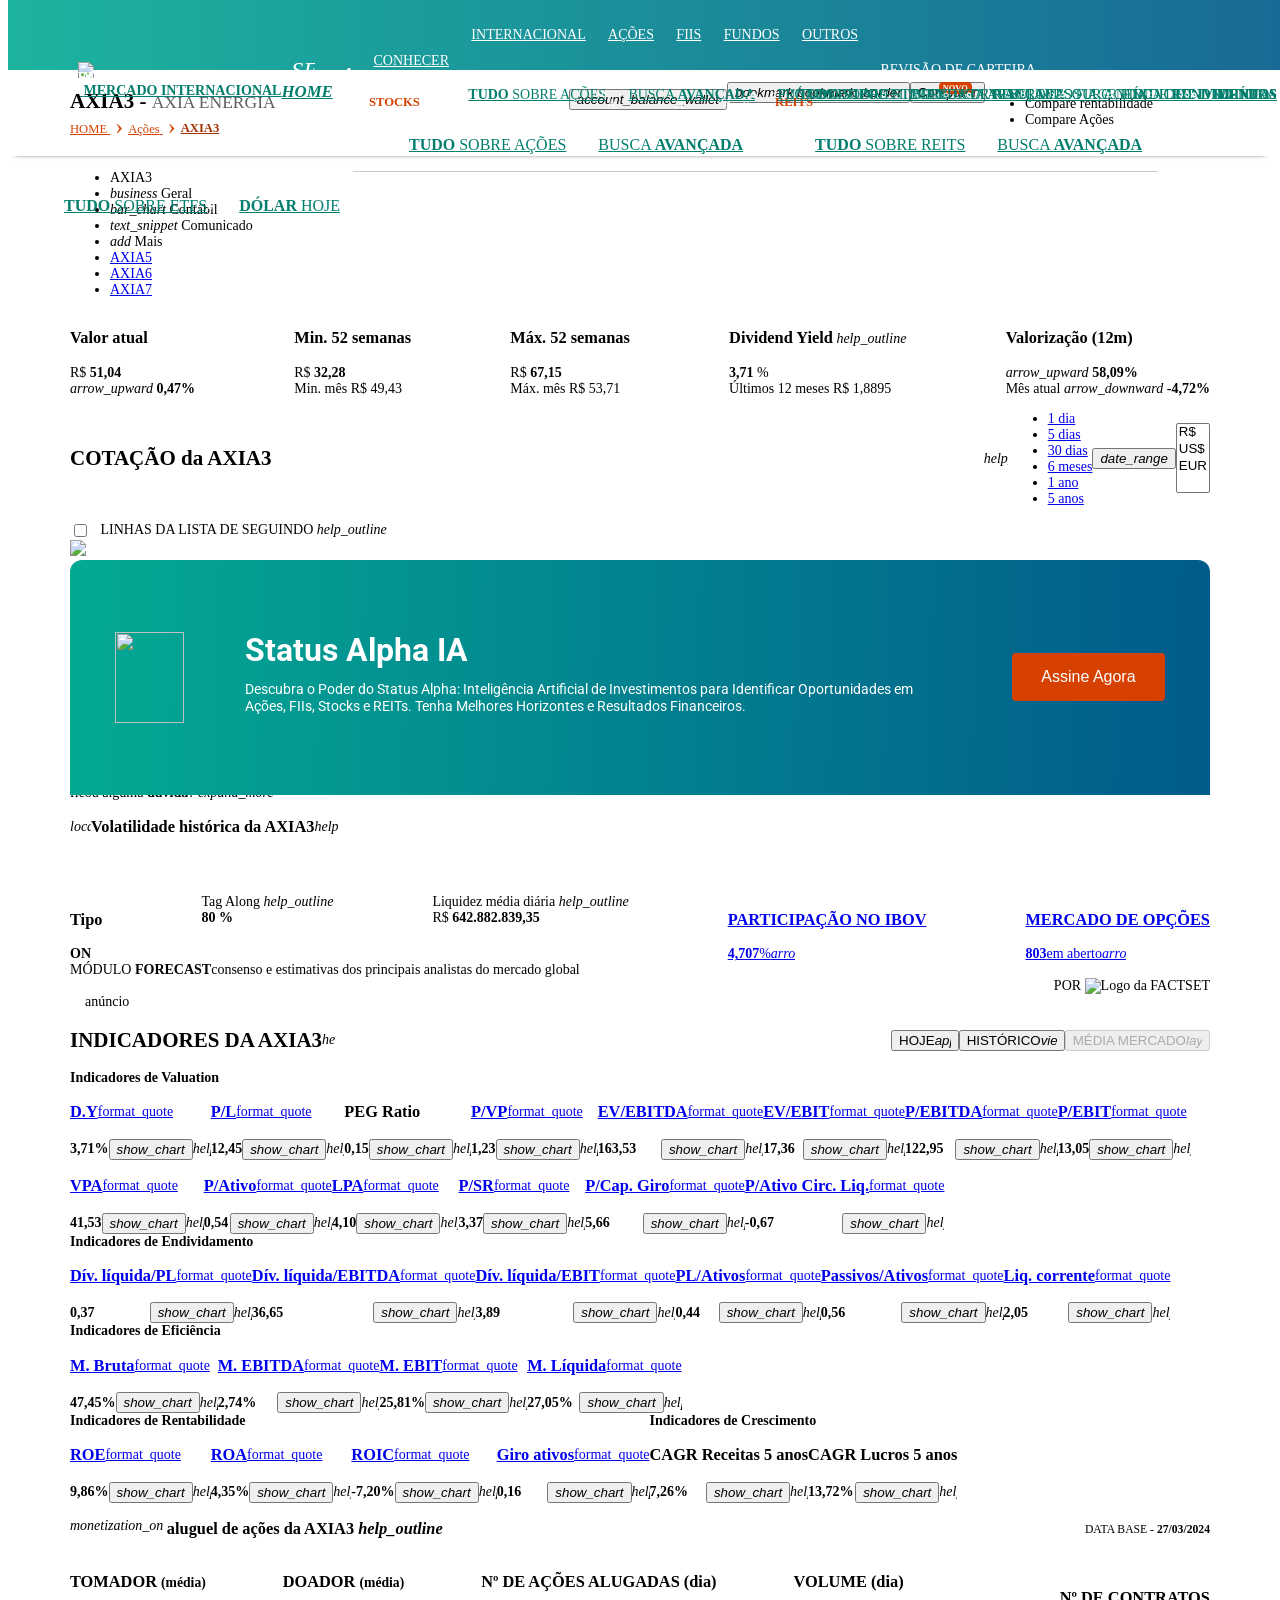
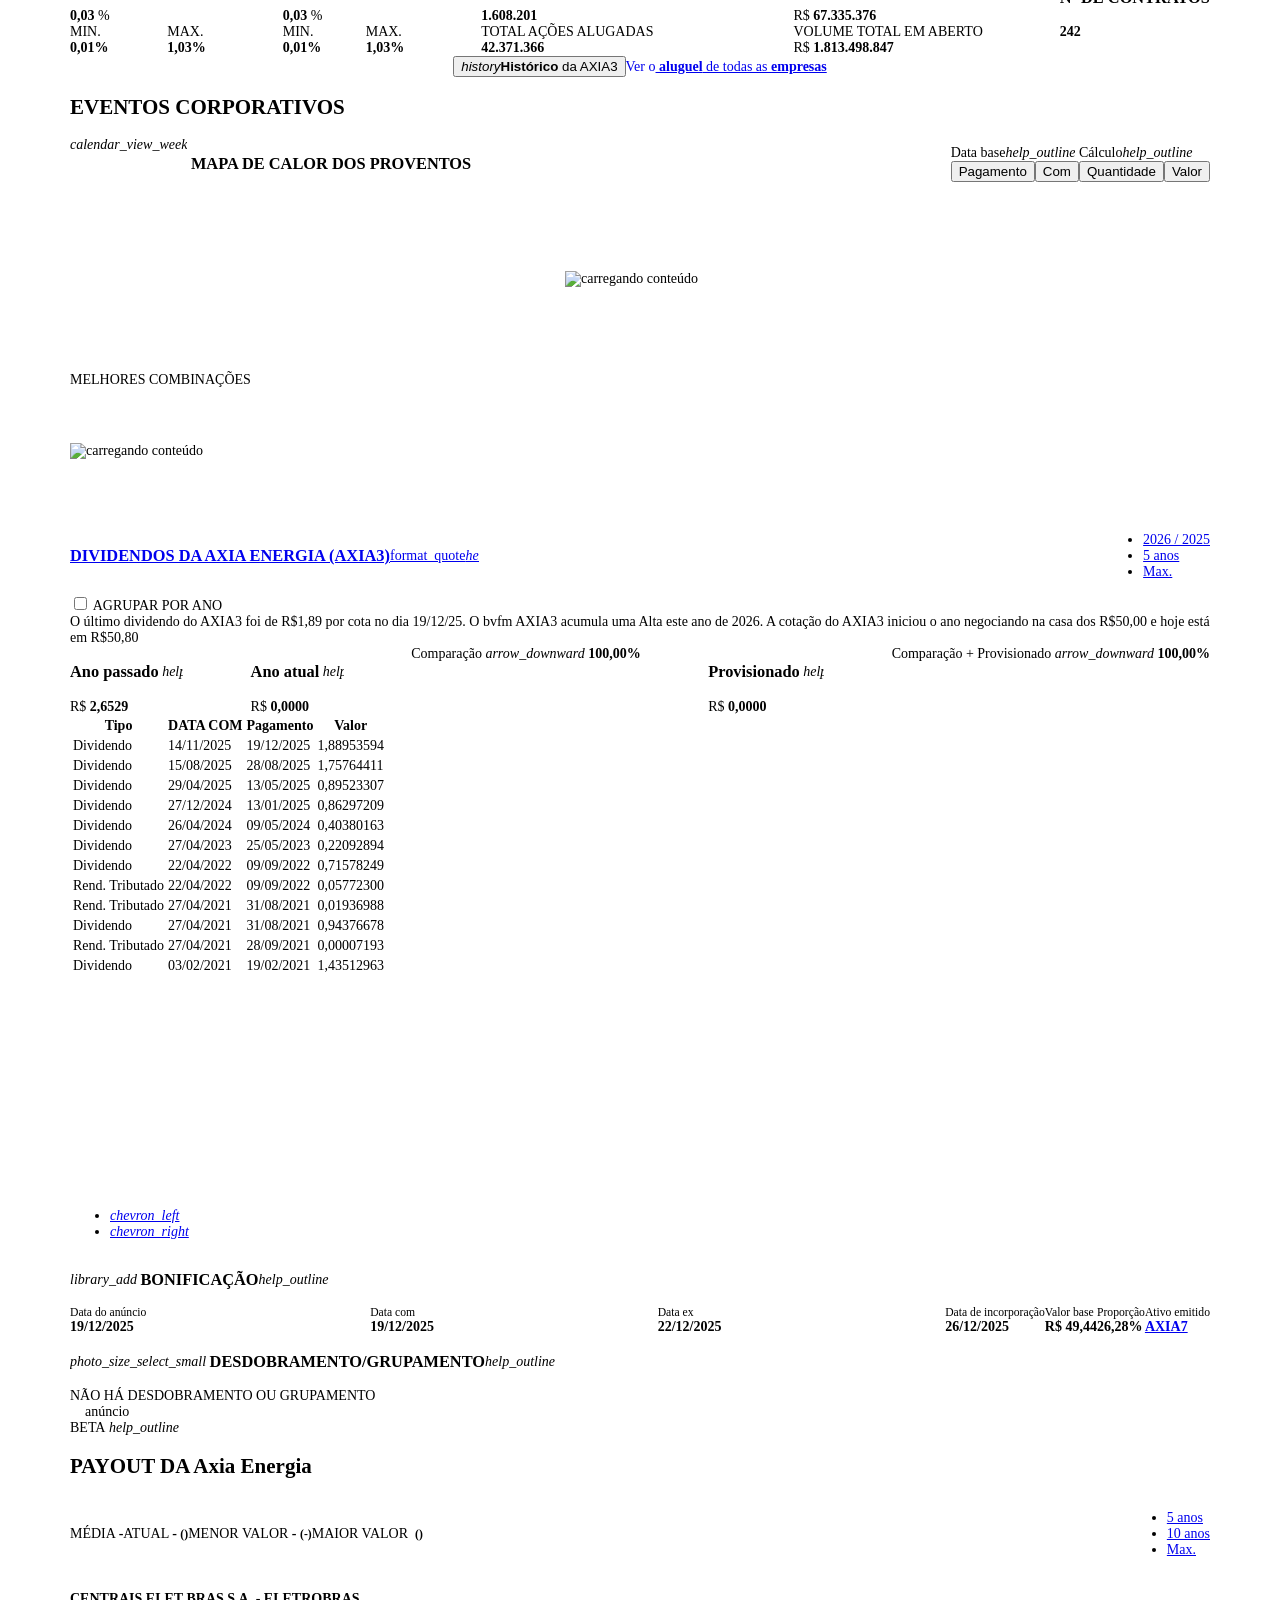
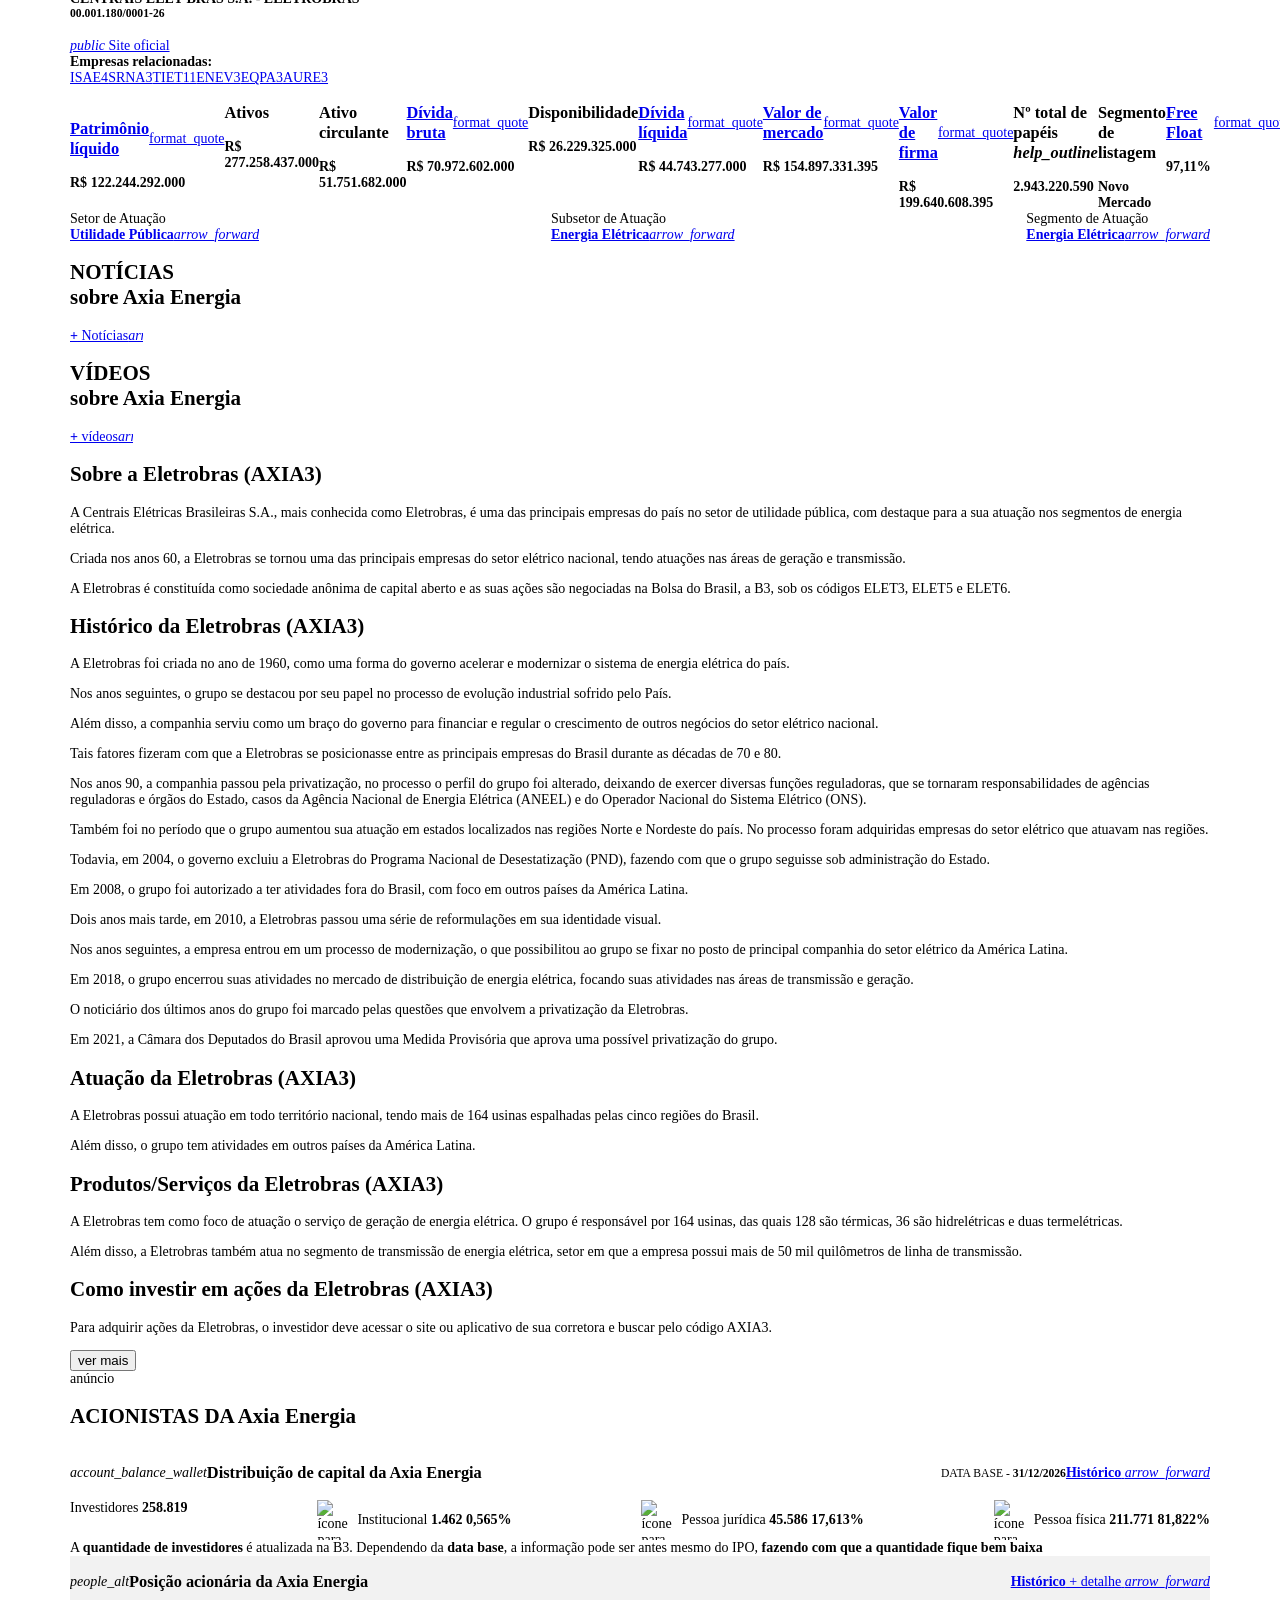
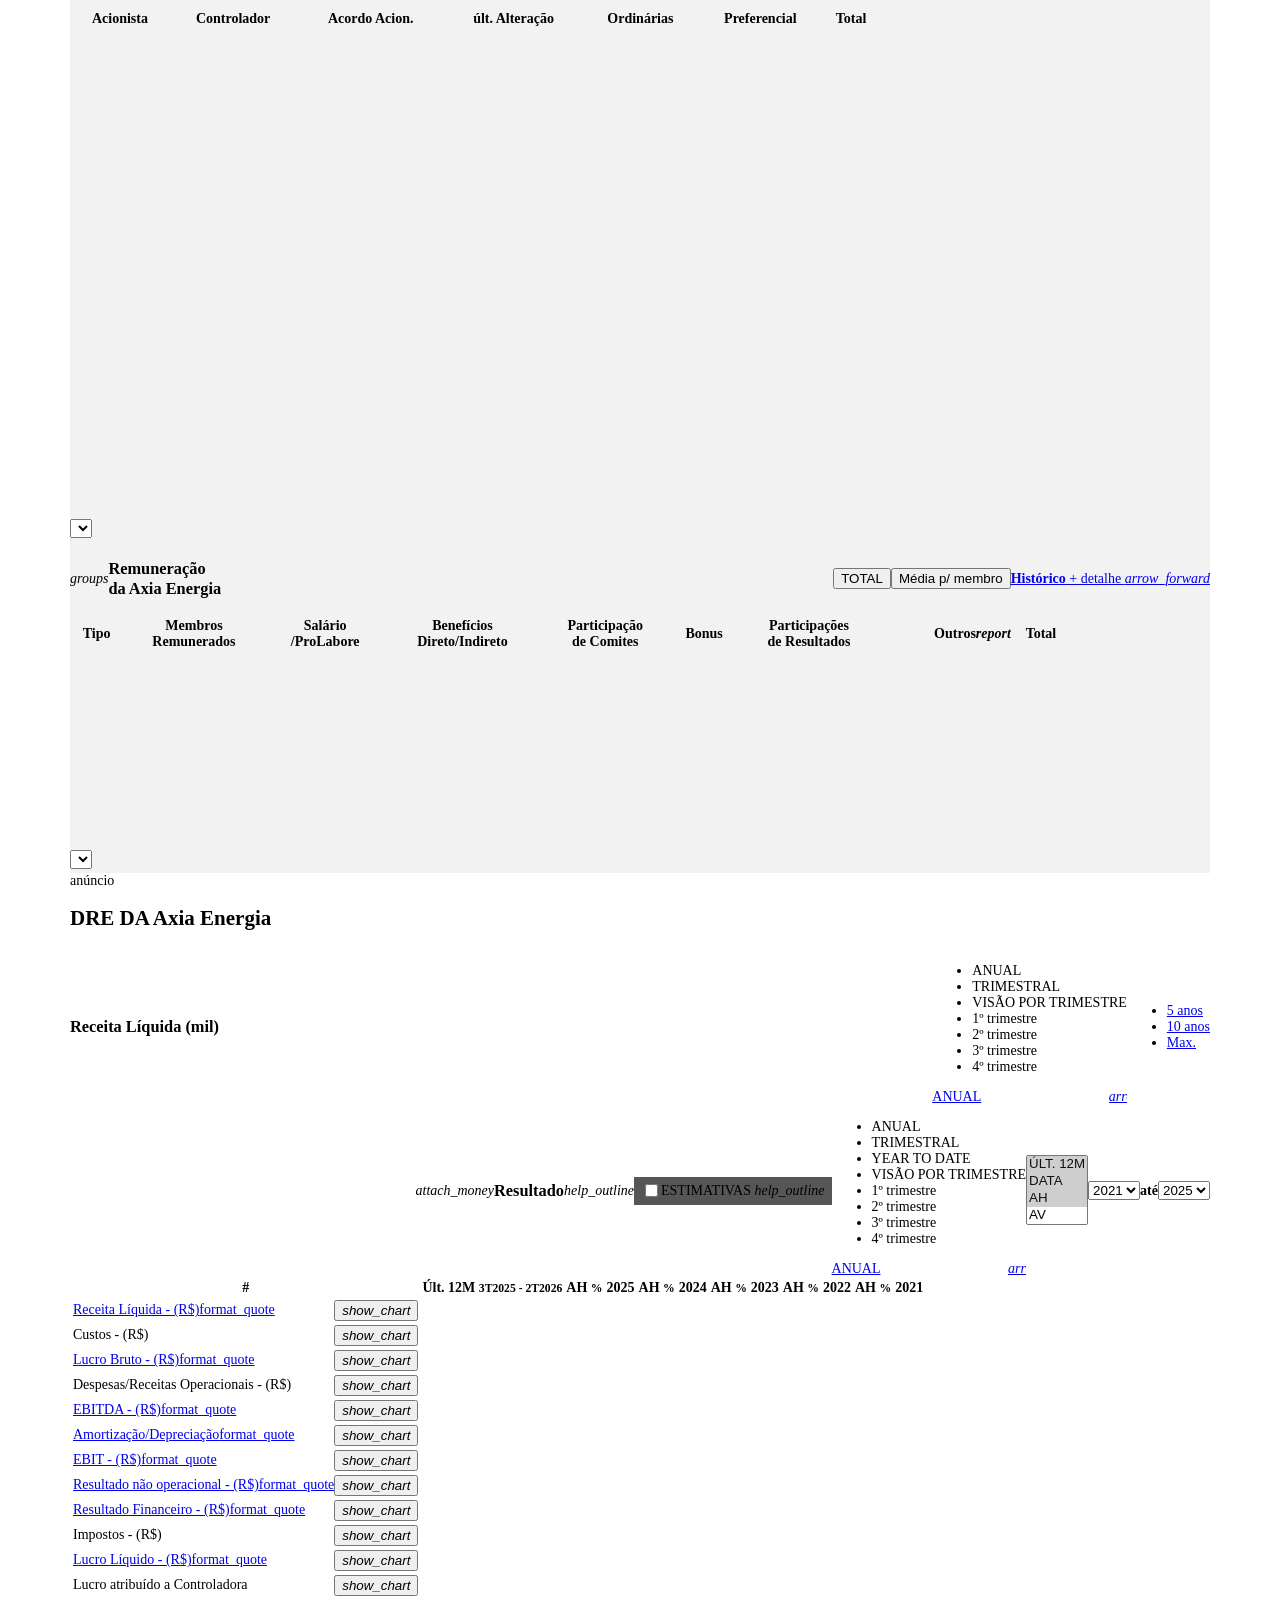
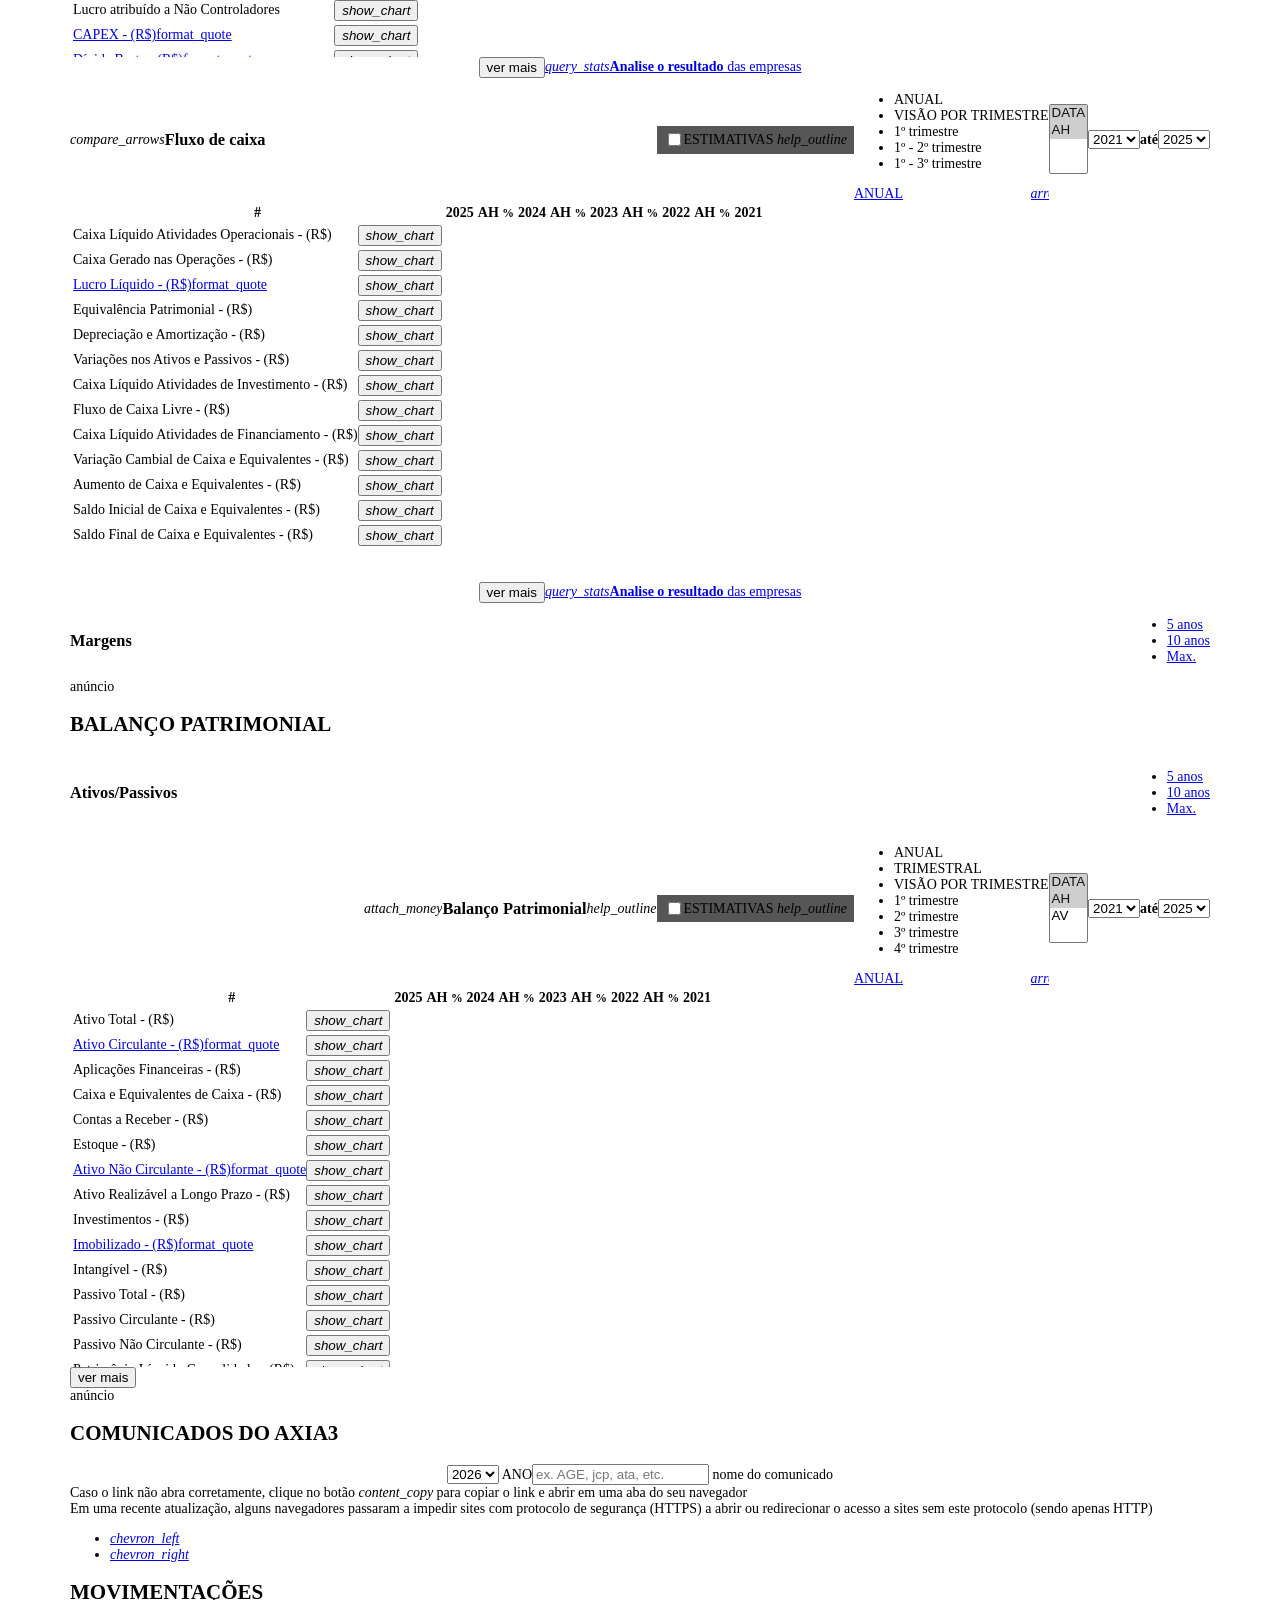
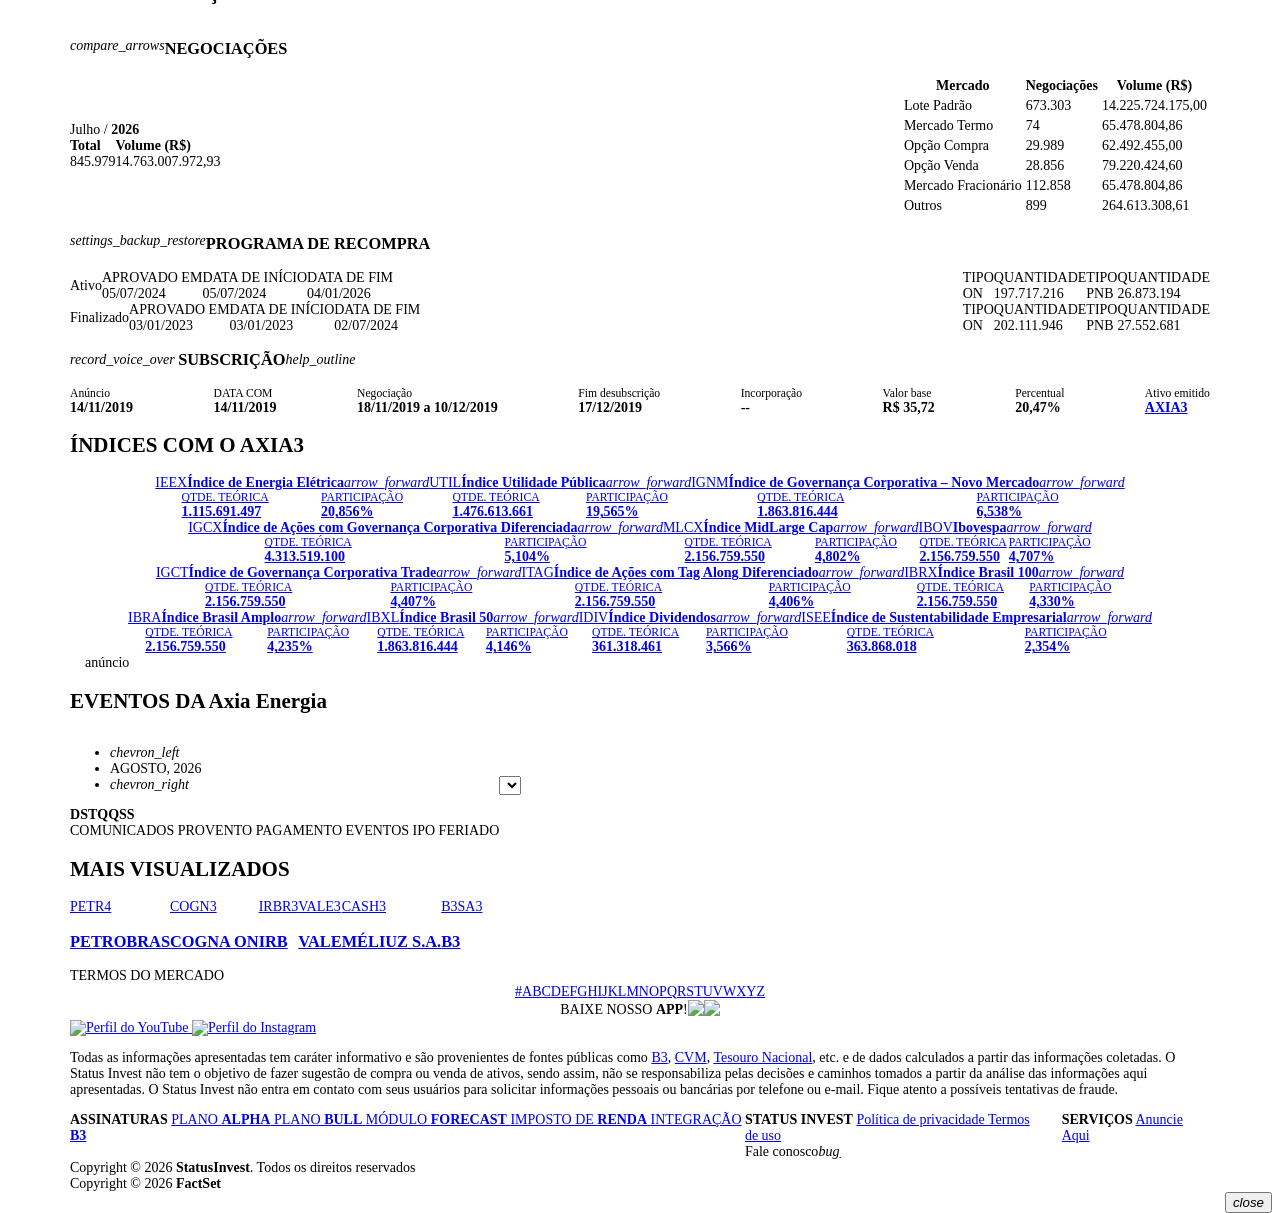
==== commit aa147409: "Update AXIA3_StatusInvest.html" ====
--- a/AXIA3_StatusInvest.html
+++ b/AXIA3_StatusInvest.html
@@ -28,11 +28,11 @@
     <meta name="publisher" content="statusinvest.com.br">
     <title>AXIA3 - Axia Energia ON: cota&#xE7;&#xE3;o e indicadores</title>
 
-    <link rel="icon" sizes="48x48" href="https://statusinvest.com.br/img/favicon/favicon-48x48.png">
-    <link rel="icon" sizes="192x192" href="https://statusinvest.com.br/img/favicon/android-chrome-192x192.png">
-    <link rel="icon" sizes="32x32" href="https://statusinvest.com.br/img/favicon/favicon-32x32.png">
-    <link rel="apple-touch-icon" sizes="180x180" href="https://statusinvest.com.br/img/favicon/apple-touch-icon.png">
-    <link rel="mask-icon" href="https://statusinvest.com.br/img/favicon/safari-pinned-tab.svg" color="#00598a">
+    <link rel="icon" sizes="48x48" href="https://static.statusinvest.com.br/img/favicon/favicon-48x48.png">
+    <link rel="icon" sizes="192x192" href="https://static.statusinvest.com.br/img/favicon/android-chrome-192x192.png">
+    <link rel="icon" sizes="32x32" href="https://static.statusinvest.com.br/img/favicon/favicon-32x32.png">
+    <link rel="apple-touch-icon" sizes="180x180" href="https://static.statusinvest.com.br/img/favicon/apple-touch-icon.png">
+    <link rel="mask-icon" href="https://static.statusinvest.com.br/img/favicon/safari-pinned-tab.svg" color="#00598a">
     <meta name="msapplication-TileColor" content="#2b5797">
 
     <meta name="description" content="AXIA3 - Axia Energia, veja seus indicadores fundamentalista, varia&#xE7;&#xE3;o, &#xED;ndices relacionados e mais! Tudo que o investidor precisa para tomar a melhor decis&#xE3;o">
@@ -45,7 +45,7 @@
     <meta property="og:description" itemprop="description" content="AXIA3 - Axia Energia, veja seus indicadores fundamentalista, varia&#xE7;&#xE3;o, &#xED;ndices relacionados e mais! Tudo que o investidor precisa para tomar a melhor decis&#xE3;o" />
     <meta property="og:url" itemprop="url" content="https://statusinvest.com.br/acoes/axia3" />
     <meta property="og:type" content="website" />
-    <meta property="og:image" content="https://statusinvest.com.br/img/logo/default-shared.png" itemprop="image" />
+    <meta property="og:image" content="https://static.statusinvest.com.br/img/logo/default-shared.png" itemprop="image" />
     <meta property="og:locale" content="pt_BR" />
     <!-- Chrome, Firefox OS and Opera -->
     <meta name="theme-color" content="#00598a">
@@ -76,7 +76,7 @@
         "logo": {
         "@type": "ImageObject",
         "@id": "https://statusinvest.com.br/#logo",
-        "url": "https://statusinvest.com.br/img/logo/ldj_logo.jpg",
+        "url": "https://static.statusinvest.com.br/img/logo/ldj_logo.jpg",
         "width": "500",
         "height": "500",
         "caption": "Status Invest"
@@ -104,7 +104,7 @@
         "logo": {
         "@type": "ImageObject",
         "@id": "https://statusinvest.com.br/#logo",
-        "url": "https://statusinvest.com.br/img/logo/ldj_logo.jpg",
+        "url": "https://static.statusinvest.com.br/img/logo/ldj_logo.jpg",
         "width": "500",
         "height": "500",
         "caption": "Status Invest"
@@ -123,7 +123,7 @@
         "name": "Status Invest",
         "logo": {
         "@type": "ImageObject",
-        "url": "https://statusinvest.com.br/img/logo/ldj_logo.jpg",
+        "url": "https://static.statusinvest.com.br/img/logo/ldj_logo.jpg",
         "width": "500",
         "height": "500",
         "caption": "Status Invest"
@@ -166,7 +166,7 @@
         "headline": "AXIA3 - Axia Energia ON: cota&#xE7;&#xE3;o e indicadores",
         "image": {
         "@type": "ImageObject",
-        "url": "https://statusinvest.com.br/img/company/cover/448.jpg?v=221",
+        "url": "https://static.statusinvest.com.br/img/company/cover/448.jpg?v=221",
         "width": 600,
         "height": 200
         },
@@ -178,7 +178,7 @@
         "name": "Status Invest",
         "logo": {
         "@type": "ImageObject",
-        "url": "https://statusinvest.com.br/img/logo/ldj_logo.jpg",
+        "url": "https://static.statusinvest.com.br/img/logo/ldj_logo.jpg",
         "width": "500",
         "height": "500",
         "caption": "Status Invest"
@@ -1465,21 +1465,21 @@
                     padding: 10px 16px;
                 }
 
-                body #main-nav-nav #internacionalDropdown li.FIIs a {
+                body #main-nav-nav #internacionalDropdown li.mercado a {
                     font-size: 1rem;
                     line-height: 1.6rem;
                     font-weight: 700;
                     border: 0;
                 }
 
-                body #main-nav-nav #internacionalDropdown li.FIIs .img-flag {
+                body #main-nav-nav #internacionalDropdown li.mercado .img-flag {
                     width: 16px;
                     height: 16px;
                     background-size: contain;
                     background-repeat: no-repeat;
                 }
 
-                body #main-nav-nav #internacionalDropdown li.FIIs i.material-icons {
+                body #main-nav-nav #internacionalDropdown li.mercado i.material-icons {
                     font-size: 1.2rem;
                 }
 
@@ -2090,7 +2090,7 @@
                 <a class="navbar-brand" href="/" title="Página inicial">
                     <img width="50" height="40"
                          style="max-width:68px; margin-top: 0;"
-                         src="/img/logo/logo-main.png?v=221" alt="Página inicial do Status Invest" />
+                         src="https://static.statusinvest.com.br/img/logo/logo-main.png?v=221" alt="Página inicial do Status Invest" />
                 </a>
             </div>
             <div class="links d-flex align-items-center">
@@ -2119,16 +2119,16 @@
                             </a>
                         </li>
                         <li class="nav-item d-none d-xl-block p-relative ">
-                            <a class="dropdown-trigger fw-500 nav-li-item" href="#!" data-target="internacionalDropdown" title="FIIs internacional">
+                            <a class="dropdown-trigger fw-500 nav-li-item" href="#!" data-target="internacionalDropdown" title="Mercado internacional">
                                 INTERNACIONAL<i style="max-width: 10px;width: 10px;" class="material-icons right">arrow_drop_down</i>
                             </a>
 
                             <ul id="internacionalDropdown" class="menu-dropdown dropdown-content  w-small">
 
-                                <li class="FIIs">
-                                    <a class="d-flex justify-between align-items-center" href="/internacional" title="FIIs internacional">
+                                <li class="mercado">
+                                    <a class="d-flex justify-between align-items-center" href="/internacional" title="Mercado internacional">
                                         <div class="d-flex align-items-center">
-                                            <div class="img-flag" style="background-image: url(/img/icon/usa.png)"></div>&nbsp;<span>FIIs INTERNACIONAL</span>
+                                            <div class="img-flag" style="background-image: url(https://static.statusinvest.com.br/img/icon/usa.png)"></div>&nbsp;<span>MERCADO INTERNACIONAL</span>
                                         </div>
                                         <div>
                                             <i class="material-icons">home</i>
@@ -2337,7 +2337,7 @@
                                 <li class="divider" tabindex="-1"></li>
 
                                 <li class="nav-item d-none d-xl-block">
-                                    <a class="nav-link js-no-tracking-params" href="https://www.statusinvest.com.br/noticias/" target="_blank" rel="noopener noreferrer" title="Notícias do FIIs financeiro">notícias</a>
+                                    <a class="nav-link js-no-tracking-params" href="https://www.statusinvest.com.br/noticias/" target="_blank" rel="noopener noreferrer" title="Notícias do mercado financeiro">notícias</a>
                                 </li>
 
                             </ul>
@@ -2688,7 +2688,7 @@
                         <div title="Valor atual do ativo">
                             <h3 class="title m-0">Valor atual</h3>
                             <span class="icon">R$</span>
-                            <strong class="value">50,80</strong>
+                            <strong class="value">51,04</strong>
                         </div>
                         <div class="w-lg-100">
                             <span title="Variação do valor do ativo com base no dia anterior"
@@ -2697,7 +2697,7 @@
                                         <i style="max-width: 14px;"
                                            class="material-icons fs-3 ">arrow_upward</i>
                                     </span>
-                                <b class="v-align-middle">0,00%</b>
+                                <b class="v-align-middle">0,47%</b>
                             </span>
                         </div>
                     </div>
@@ -2760,7 +2760,7 @@
                                     </span>
                                 </i>
                             </div>
-                            <strong class="value">3,72</strong>
+                            <strong class="value">3,71</strong>
                             <span class="icon">%</span>
                         </div>
                         <div class="d-flex justify-between">
@@ -2781,7 +2781,7 @@
                                     <i style="max-width: 23px;"
                                        class="material-icons value-up-color">arrow_upward</i>
                                 </span>
-                            <strong class="value">57,37%</strong>
+                            <strong class="value">58,09%</strong>
                         </div>
                         <div class="d-flex justify-between">
 
@@ -2792,7 +2792,7 @@
                                             <i style="max-width: 14px;"
                                                class="material-icons fs-3 value-down-color">arrow_downward</i>
                                         </span>
-                                    <b class="v-align-middle">-5,15%</b>
+                                    <b class="v-align-middle">-4,72%</b>
                                 </span>
 
                             </div>
@@ -3577,7 +3577,7 @@
         <div class="asset-aiResearch-name d-md-flex align-items-center justify-between mb-3">
 
             <div class=" aiResearchColor">
-                <img class="status-alpha-logo" src="/img/pages/statusalpha/logo.png" />
+                <img class="status-alpha-logo" src="https://static.statusinvest.com.br/img/pages/statusalpha/logo.png" />
             </div>
 
             <div class="mt-3 mt-md-0 ml-md-3 fw-100 fs-3 lh-3_5 uppercase">
@@ -3588,7 +3588,7 @@
         <div class="base-template show-load">
             <div class="widget_header ai-not-access">
                 <div>
-                    <img class="widget-header-lock" src="/img/icon/lock.png" />
+                    <img class="widget-header-lock" src="https://static.statusinvest.com.br/img/icon/lock.png" />
                     <div>
                         <h3 class="title">Status Alpha IA</h3>
                         <p class="subtitle">
@@ -3630,8 +3630,8 @@
 
 
         <div data-volatility
-             data-ativo="AXIA3" data-ativo-volatility="29,932549331351"
-             data-indice="IBOV" data-indice-volatility="17,312397589724">
+             data-ativo="AXIA3" data-ativo-volatility="29,876930055419"
+             data-indice="IBOV" data-indice-volatility="17,278119140083">
             <div class="card mb-5 pb-4">
                 <div class="card-title mb-2 d-flex align-items-center">
                     <i style="max-width:21px"
@@ -3751,7 +3751,7 @@
                                title="Ir para a lista de opções do ticker 'AXIA3'"
                                class="see-more text-left text-main-green-dark">
                                 <div>
-                                    <h3 class="title m-0 d-block">FIIs DE <strong class="fw-700">OPÇÕES</strong></h3>
+                                    <h3 class="title m-0 d-block">MERCADO DE <strong class="fw-700">OPÇÕES</strong></h3>
                                     <div class="d-flex align-items-center ">
                                         <strong class="value mr-1">803</strong>
                                         <span class="icon">em aberto</span>
@@ -3779,7 +3779,7 @@
                         <span class="fw-600">MÓDULO</span> <strong class="fw-900">FORECAST</strong>
                     </div>
 
-                    <span class="ml-0 ml-md-2 fw-100 fs-3 lh-3_5 uppercase">consenso e estimativas dos principais analistas do FIIs global</span>
+                    <span class="ml-0 ml-md-2 fw-100 fs-3 lh-3_5 uppercase">consenso e estimativas dos principais analistas do mercado global</span>
 
                 </div>
 
@@ -3819,7 +3819,7 @@
                 </span>
 
                 <span class="d-block uppercase fs-2 fs-xs-3 lh-3_5 mt-1">
-                    Tenha para o FIIs brasileiro todas as informações que já tem no forecast EUA
+                    Tenha para o mercado brasileiro todas as informações que já tem no forecast EUA
                 </span>
             </div>
 
@@ -3844,7 +3844,7 @@
                 </span>
 
                 <span class="d-block uppercase fs-2 fs-xs-3 lh-3_5 mt-1">
-                    Tenha para o FIIs americano todas as informações que já tem no forecast Brasil
+                    Tenha para o mercado americano todas as informações que já tem no forecast Brasil
                 </span>
             </div>
 
@@ -3888,7 +3888,7 @@
                 </span>
 
                 <span class="d-block uppercase fs-2 fs-xs-3 lh-3_5 mt-1">
-                    Tenha para o FIIs brasileiro todas as informações que já tem no forecast EUA
+                    Tenha para o mercado brasileiro todas as informações que já tem no forecast EUA
                 </span>
             </div>
 
@@ -3913,7 +3913,7 @@
                 </span>
 
                 <span class="d-block uppercase fs-2 fs-xs-3 lh-3_5 mt-1">
-                    Tenha para o FIIs americano todas as informações que já tem no forecast Brasil
+                    Tenha para o mercado americano todas as informações que já tem no forecast Brasil
                 </span>
             </div>
 
@@ -3936,7 +3936,10 @@
 
                 <div class="fs-2 lh-2 fw-600 futureColor-darken">POR&nbsp;</div>
                 <div class="lh-2">
-                    <img width="54" height="12" alt="Logo da FACTSET" src="/img/partners/integration/factset.png" />
+                    <img width="54"
+                         height="12"
+                         alt="Logo da FACTSET"
+                         src="https://static.statusinvest.com.br/img/partners/integration/factset.png" />
                 </div>
 
             </div>
@@ -3974,7 +3977,7 @@
 
         <div class="d-flex align-items-center">
 
-            <h2 title="Indicadores de FIIs e os indicadores financeiros mais importantes em uma análise fundamentalista"
+            <h2 title="Indicadores de mercado e os indicadores financeiros mais importantes em uma análise fundamentalista"
                 class="d-inline-block fs-4 fs-sm-5 lh-4 lh-sm-5  fw-900 text-main m-0 mr-1 mb-3 mb-lg-0">
                 <span class="v-align-middle">INDICADORES  DA  AXIA3</span>
             </h2>
@@ -4007,18 +4010,18 @@
                     <span class="fs-2 fs-md-3">HISTÓRICO </span> <i style="max-width: 16px;" class="material-icons ml-1">view_week</i>
                 </div>
             </button>
-                <button title="Média do FIIs" type="button" data-value="2" class="
+                <button title="Média do mercado" type="button" data-value="2" class="
                         btn-load
                         pl-1 pr-1 btn-small btn btn-main btn-flat" disabled="disabled">
 
                     <div class="d-flex align-items-center">
                         <span class="d-block lh-2 fs-2  fs-md-3">
-                            MÉDIA FIIs
+                            MÉDIA MERCADO
                         </span>
                         <i style="max-width: 16px;" class="material-icons ml-1">layers</i>
                     </div>
                 </button>
-                <div class="need-login-cover avg" data-position="top" data-tooltip="&lt;span&gt;Veja a m&#xE9;dia do &lt;b class=&#x27;fw-900&#x27;&gt;setor, subsetor e segmento&lt;/b&gt; desta empresa&lt;/span&gt;" data-custom-link="https://lp.statusinvest.com.br/pv/perpetuo-bull-forecast/?utm_source=statusinvest&utm_medium=blur.area.deslogada&utm_campaign=_SNC751AA17F_media.FIIs">
+                <div class="need-login-cover avg" data-position="top" data-tooltip="&lt;span&gt;Veja a m&#xE9;dia do &lt;b class=&#x27;fw-900&#x27;&gt;setor, subsetor e segmento&lt;/b&gt; desta empresa&lt;/span&gt;" data-custom-link="https://lp.statusinvest.com.br/pv/perpetuo-bull-forecast/?utm_source=statusinvest&utm_medium=blur.area.deslogada&utm_campaign=_SNC751AA17F_media.mercado">
                 </div>
 
         </div>
@@ -4045,7 +4048,7 @@
                                             </a>
 
                                         <div class="d-flex align-items-center justify-between pr-1 pr-xs-2">
-                                            <strong class="value d-block lh-4 fs-4 fw-700">3,72%</strong>
+                                            <strong class="value d-block lh-4 fs-4 fw-700">3,71%</strong>
 
                                             <div class="d-flex align-items-center">
 
@@ -4079,7 +4082,7 @@
                                     </div>
                                 </div>
                                 <div class="w-50 w-sm-33 w-md-25 w-lg-16_6 mb-2 mt-2 item ">
-                                    <div title="D&#xE1; uma ideia do quanto o FIIs est&#xE1; disposto a pagar pelos lucros da empresa.">
+                                    <div title="D&#xE1; uma ideia do quanto o mercado est&#xE1; disposto a pagar pelos lucros da empresa.">
                                             <a href="https://statusinvest.com.br/termos/p/p-l"
                                                title="Artigo detalhando P/L"
                                                target="_blank" rel="noopener" class="term-indicator-link d-flex align-items-center">
@@ -4088,7 +4091,7 @@
                                             </a>
 
                                         <div class="d-flex align-items-center justify-between pr-1 pr-xs-2">
-                                            <strong class="value d-block lh-4 fs-4 fw-700">12,40</strong>
+                                            <strong class="value d-block lh-4 fs-4 fw-700">12,45</strong>
 
                                             <div class="d-flex align-items-center">
 
@@ -4108,7 +4111,7 @@
                                                     help_outline
                                                     <span class="template" style="display:none">
                                                         <div class="tooltipped-html-template fw-100">
-                                                            D&#xE1; uma ideia do quanto o FIIs est&#xE1; disposto a pagar pelos lucros da empresa.
+                                                            D&#xE1; uma ideia do quanto o mercado est&#xE1; disposto a pagar pelos lucros da empresa.
                                                                 <small class="mt-2 fs-2 d-block">FÓRMULA:</small>
                                                                 <small class="text-main-secondary-light fw-700">
                                                                     Pre&#xE7;o atual / Lucro por a&#xE7;&#xE3;o (LPA)
@@ -4169,7 +4172,7 @@
                                             </a>
 
                                         <div class="d-flex align-items-center justify-between pr-1 pr-xs-2">
-                                            <strong class="value d-block lh-4 fs-4 fw-700">1,22</strong>
+                                            <strong class="value d-block lh-4 fs-4 fw-700">1,23</strong>
 
                                             <div class="d-flex align-items-center">
 
@@ -4212,7 +4215,7 @@
                                             </a>
 
                                         <div class="d-flex align-items-center justify-between pr-1 pr-xs-2">
-                                            <strong class="value d-block lh-4 fs-4 fw-700">163,22</strong>
+                                            <strong class="value d-block lh-4 fs-4 fw-700">163,53</strong>
 
                                             <div class="d-flex align-items-center">
 
@@ -4255,7 +4258,7 @@
                                             </a>
 
                                         <div class="d-flex align-items-center justify-between pr-1 pr-xs-2">
-                                            <strong class="value d-block lh-4 fs-4 fw-700">17,32</strong>
+                                            <strong class="value d-block lh-4 fs-4 fw-700">17,36</strong>
 
                                             <div class="d-flex align-items-center">
 
@@ -4298,7 +4301,7 @@
                                             </a>
 
                                         <div class="d-flex align-items-center justify-between pr-1 pr-xs-2">
-                                            <strong class="value d-block lh-4 fs-4 fw-700">122,47</strong>
+                                            <strong class="value d-block lh-4 fs-4 fw-700">122,95</strong>
 
                                             <div class="d-flex align-items-center">
 
@@ -4341,7 +4344,7 @@
                                             </a>
 
                                         <div class="d-flex align-items-center justify-between pr-1 pr-xs-2">
-                                            <strong class="value d-block lh-4 fs-4 fw-700">13,00</strong>
+                                            <strong class="value d-block lh-4 fs-4 fw-700">13,05</strong>
 
                                             <div class="d-flex align-items-center">
 
@@ -4504,7 +4507,7 @@
                                     </div>
                                 </div>
                                 <div class="w-50 w-sm-33 w-md-25 w-lg-16_6 mb-2 mt-2 item ">
-                                    <div title="Valor de FIIs da empresa dividido pela receita operacional l&#xED;quida ou pre&#xE7;o da a&#xE7;&#xE3;o dividido pela receita l&#xED;quida por a&#xE7;&#xE3;o">
+                                    <div title="Valor de mercado da empresa dividido pela receita operacional l&#xED;quida ou pre&#xE7;o da a&#xE7;&#xE3;o dividido pela receita l&#xED;quida por a&#xE7;&#xE3;o">
                                             <a href="https://statusinvest.com.br/termos/p/psr"
                                                title="Artigo detalhando P/SR"
                                                target="_blank" rel="noopener" class="term-indicator-link d-flex align-items-center">
@@ -4513,7 +4516,7 @@
                                             </a>
 
                                         <div class="d-flex align-items-center justify-between pr-1 pr-xs-2">
-                                            <strong class="value d-block lh-4 fs-4 fw-700">3,35</strong>
+                                            <strong class="value d-block lh-4 fs-4 fw-700">3,37</strong>
 
                                             <div class="d-flex align-items-center">
 
@@ -4533,7 +4536,7 @@
                                                     help_outline
                                                     <span class="template" style="display:none">
                                                         <div class="tooltipped-html-template fw-100">
-                                                            Valor de FIIs da empresa dividido pela receita operacional l&#xED;quida ou pre&#xE7;o da a&#xE7;&#xE3;o dividido pela receita l&#xED;quida por a&#xE7;&#xE3;o
+                                                            Valor de mercado da empresa dividido pela receita operacional l&#xED;quida ou pre&#xE7;o da a&#xE7;&#xE3;o dividido pela receita l&#xED;quida por a&#xE7;&#xE3;o
                                                                 <small class="mt-2 fs-2 d-block">FÓRMULA:</small>
                                                                 <small class="text-main-secondary-light fw-700">
                                                                     Pre&#xE7;o atual / Receita l&#xED;quida por a&#xE7;&#xE3;o
@@ -4556,7 +4559,7 @@
                                             </a>
 
                                         <div class="d-flex align-items-center justify-between pr-1 pr-xs-2">
-                                            <strong class="value d-block lh-4 fs-4 fw-700">5,63</strong>
+                                            <strong class="value d-block lh-4 fs-4 fw-700">5,66</strong>
 
                                             <div class="d-flex align-items-center">
 
@@ -4599,7 +4602,7 @@
                                             </a>
 
                                         <div class="d-flex align-items-center justify-between pr-1 pr-xs-2">
-                                            <strong class="value d-block lh-4 fs-4 fw-700">-0,66</strong>
+                                            <strong class="value d-block lh-4 fs-4 fw-700">-0,67</strong>
 
                                             <div class="d-flex align-items-center">
 
@@ -5416,7 +5419,10 @@
 
                                                     <div class="fs-2 lh-2 fw-600">POR&nbsp;</div>
                                                     <div class="lh-2">
-                                                        <img width="54" height="12" alt="Logo da FACTSET" src="/img/partners/integration/factset-w.png" />
+                                                        <img width="54"
+                                                             height="12"
+                                                             alt="Logo da FACTSET"
+                                                             src="https://static.statusinvest.com.br/img/partners/integration/factset-w.png" />
                                                     </div>
 
                                                 </div>
@@ -5443,10 +5449,10 @@
                 <div class="card d-flex justify-start align-items-center selecteds-asset mr-2 mr-sm-3">
 
                     <div class="avatar initial"
-                         style="background-image: url(/img/company/avatar/448.jpg?v=221)">
-                    </div>
-
-                    <button title="Selecione outras empresas para comparar com a média do FIIs"
+                         style="background-image: url(https://static.statusinvest.com.br/img/company/avatar/448.jpg?v=221)">
+                    </div>
+
+                    <button title="Selecione outras empresas para comparar com a média do mercado"
                             type="button"
                             class="add btn btn-sm btn-xsmall btn-secondary border-0 z-depth-0">
                         <i style="max-width: 25px;" class="material-icons v-align-middle">add</i>
@@ -5556,7 +5562,7 @@
                                         help_outline
                                         <span class="template" style="display:none">
                                             <div class="tooltipped-html-template fw-100">
-                                                D&#xE1; uma ideia do quanto o FIIs est&#xE1; disposto a pagar pelos lucros da empresa.
+                                                D&#xE1; uma ideia do quanto o mercado est&#xE1; disposto a pagar pelos lucros da empresa.
                                                     <small class="mt-2 fs-2 d-block">FÓRMULA:</small>
                                                     <small class="text-main-secondary-light fw-700">
                                                         Pre&#xE7;o atual / Lucro por a&#xE7;&#xE3;o (LPA)
@@ -5941,7 +5947,7 @@
                                         help_outline
                                         <span class="template" style="display:none">
                                             <div class="tooltipped-html-template fw-100">
-                                                Valor de FIIs da empresa dividido pela receita operacional l&#xED;quida ou pre&#xE7;o da a&#xE7;&#xE3;o dividido pela receita l&#xED;quida por a&#xE7;&#xE3;o
+                                                Valor de mercado da empresa dividido pela receita operacional l&#xED;quida ou pre&#xE7;o da a&#xE7;&#xE3;o dividido pela receita l&#xED;quida por a&#xE7;&#xE3;o
                                                     <small class="mt-2 fs-2 d-block">FÓRMULA:</small>
                                                     <small class="text-main-secondary-light fw-700">
                                                         Pre&#xE7;o atual / Receita l&#xED;quida por a&#xE7;&#xE3;o
@@ -6717,7 +6723,7 @@
 
     <div style="display:none" class="indicator-avg-market-container">
 
-        <input id="indicator-current" name="indicator-current" type="hidden" value="[{&quot;Key&quot;:&quot;p_l&quot;,&quot;Suffix&quot;:null,&quot;Prefix&quot;:null,&quot;Value&quot;:12.4014,&quot;Value_F&quot;:&quot;12,40&quot;,&quot;Desc&quot;:false,&quot;NegativeFirst&quot;:false},{&quot;Key&quot;:&quot;p_vp&quot;,&quot;Suffix&quot;:null,&quot;Prefix&quot;:null,&quot;Value&quot;:1.2231,&quot;Value_F&quot;:&quot;1,22&quot;,&quot;Desc&quot;:false,&quot;NegativeFirst&quot;:false},{&quot;Key&quot;:&quot;p_ebita&quot;,&quot;Suffix&quot;:null,&quot;Prefix&quot;:null,&quot;Value&quot;:122.4716,&quot;Value_F&quot;:&quot;122,47&quot;,&quot;Desc&quot;:false,&quot;NegativeFirst&quot;:false},{&quot;Key&quot;:&quot;p_ebit&quot;,&quot;Suffix&quot;:null,&quot;Prefix&quot;:null,&quot;Value&quot;:12.9988,&quot;Value_F&quot;:&quot;13,00&quot;,&quot;Desc&quot;:false,&quot;NegativeFirst&quot;:false},{&quot;Key&quot;:&quot;p_sr&quot;,&quot;Suffix&quot;:null,&quot;Prefix&quot;:null,&quot;Value&quot;:3.3547,&quot;Value_F&quot;:&quot;3,35&quot;,&quot;Desc&quot;:false,&quot;NegativeFirst&quot;:false},{&quot;Key&quot;:&quot;p_ativo&quot;,&quot;Suffix&quot;:null,&quot;Prefix&quot;:null,&quot;Value&quot;:0.5393,&quot;Value_F&quot;:&quot;0,54&quot;,&quot;Desc&quot;:false,&quot;NegativeFirst&quot;:false},{&quot;Key&quot;:&quot;p_capitlgiro&quot;,&quot;Suffix&quot;:null,&quot;Prefix&quot;:null,&quot;Value&quot;:5.6337,&quot;Value_F&quot;:&quot;5,63&quot;,&quot;Desc&quot;:false,&quot;NegativeFirst&quot;:false},{&quot;Key&quot;:&quot;p_ativocirculante&quot;,&quot;Suffix&quot;:null,&quot;Prefix&quot;:null,&quot;Value&quot;:-0.6630,&quot;Value_F&quot;:&quot;-0,66&quot;,&quot;Desc&quot;:false,&quot;NegativeFirst&quot;:false},{&quot;Key&quot;:&quot;ev_ebitda&quot;,&quot;Suffix&quot;:null,&quot;Prefix&quot;:null,&quot;Value&quot;:163.2224,&quot;Value_F&quot;:&quot;163,22&quot;,&quot;Desc&quot;:false,&quot;NegativeFirst&quot;:false},{&quot;Key&quot;:&quot;ev_ebit&quot;,&quot;Suffix&quot;:null,&quot;Prefix&quot;:null,&quot;Value&quot;:17.3240,&quot;Value_F&quot;:&quot;17,32&quot;,&quot;Desc&quot;:false,&quot;NegativeFirst&quot;:false},{&quot;Key&quot;:&quot;lpa&quot;,&quot;Suffix&quot;:null,&quot;Prefix&quot;:null,&quot;Value&quot;:4.0963,&quot;Value_F&quot;:&quot;4,10&quot;,&quot;Desc&quot;:true,&quot;NegativeFirst&quot;:false},{&quot;Key&quot;:&quot;vpa&quot;,&quot;Suffix&quot;:null,&quot;Prefix&quot;:null,&quot;Value&quot;:41.5342,&quot;Value_F&quot;:&quot;41,53&quot;,&quot;Desc&quot;:true,&quot;NegativeFirst&quot;:false},{&quot;Key&quot;:&quot;dy&quot;,&quot;Suffix&quot;:&quot;%&quot;,&quot;Prefix&quot;:null,&quot;Value&quot;:3.7196,&quot;Value_F&quot;:&quot;3,72%&quot;,&quot;Desc&quot;:true,&quot;NegativeFirst&quot;:false},{&quot;Key&quot;:&quot;dividaliquida_patrimonioliquido&quot;,&quot;Suffix&quot;:null,&quot;Prefix&quot;:null,&quot;Value&quot;:0.37,&quot;Value_F&quot;:&quot;0,37&quot;,&quot;Desc&quot;:false,&quot;NegativeFirst&quot;:true},{&quot;Key&quot;:&quot;dividaliquida_ebitda&quot;,&quot;Suffix&quot;:null,&quot;Prefix&quot;:null,&quot;Value&quot;:36.65,&quot;Value_F&quot;:&quot;36,65&quot;,&quot;Desc&quot;:false,&quot;NegativeFirst&quot;:true},{&quot;Key&quot;:&quot;dividaliquida_ebit&quot;,&quot;Suffix&quot;:null,&quot;Prefix&quot;:null,&quot;Value&quot;:3.89,&quot;Value_F&quot;:&quot;3,89&quot;,&quot;Desc&quot;:false,&quot;NegativeFirst&quot;:true},{&quot;Key&quot;:&quot;patrimonio_ativo&quot;,&quot;Suffix&quot;:null,&quot;Prefix&quot;:null,&quot;Value&quot;:0.44,&quot;Value_F&quot;:&quot;0,44&quot;,&quot;Desc&quot;:true,&quot;NegativeFirst&quot;:false},{&quot;Key&quot;:&quot;passivo_ativo&quot;,&quot;Suffix&quot;:null,&quot;Prefix&quot;:null,&quot;Value&quot;:0.56,&quot;Value_F&quot;:&quot;0,56&quot;,&quot;Desc&quot;:false,&quot;NegativeFirst&quot;:false},{&quot;Key&quot;:&quot;liquidezcorrente&quot;,&quot;Suffix&quot;:null,&quot;Prefix&quot;:null,&quot;Value&quot;:2.05,&quot;Value_F&quot;:&quot;2,05&quot;,&quot;Desc&quot;:true,&quot;NegativeFirst&quot;:false},{&quot;Key&quot;:&quot;margembruta&quot;,&quot;Suffix&quot;:&quot;%&quot;,&quot;Prefix&quot;:null,&quot;Value&quot;:47.45,&quot;Value_F&quot;:&quot;47,45%&quot;,&quot;Desc&quot;:true,&quot;NegativeFirst&quot;:false},{&quot;Key&quot;:&quot;margemebitda&quot;,&quot;Suffix&quot;:&quot;%&quot;,&quot;Prefix&quot;:null,&quot;Value&quot;:2.74,&quot;Value_F&quot;:&quot;2,74%&quot;,&quot;Desc&quot;:true,&quot;NegativeFirst&quot;:false},{&quot;Key&quot;:&quot;margemebit&quot;,&quot;Suffix&quot;:&quot;%&quot;,&quot;Prefix&quot;:null,&quot;Value&quot;:25.81,&quot;Value_F&quot;:&quot;25,81%&quot;,&quot;Desc&quot;:true,&quot;NegativeFirst&quot;:false},{&quot;Key&quot;:&quot;margemliquida&quot;,&quot;Suffix&quot;:&quot;%&quot;,&quot;Prefix&quot;:null,&quot;Value&quot;:27.05,&quot;Value_F&quot;:&quot;27,05%&quot;,&quot;Desc&quot;:true,&quot;NegativeFirst&quot;:false},{&quot;Key&quot;:&quot;roe&quot;,&quot;Suffix&quot;:&quot;%&quot;,&quot;Prefix&quot;:null,&quot;Value&quot;:9.86,&quot;Value_F&quot;:&quot;9,86%&quot;,&quot;Desc&quot;:true,&quot;NegativeFirst&quot;:false},{&quot;Key&quot;:&quot;roa&quot;,&quot;Suffix&quot;:&quot;%&quot;,&quot;Prefix&quot;:null,&quot;Value&quot;:4.35,&quot;Value_F&quot;:&quot;4,35%&quot;,&quot;Desc&quot;:true,&quot;NegativeFirst&quot;:false},{&quot;Key&quot;:&quot;roic&quot;,&quot;Suffix&quot;:&quot;%&quot;,&quot;Prefix&quot;:null,&quot;Value&quot;:-7.20,&quot;Value_F&quot;:&quot;-7,20%&quot;,&quot;Desc&quot;:true,&quot;NegativeFirst&quot;:false},{&quot;Key&quot;:&quot;giro_ativos&quot;,&quot;Suffix&quot;:null,&quot;Prefix&quot;:null,&quot;Value&quot;:0.16,&quot;Value_F&quot;:&quot;0,16&quot;,&quot;Desc&quot;:true,&quot;NegativeFirst&quot;:false},{&quot;Key&quot;:&quot;peg_Ratio&quot;,&quot;Suffix&quot;:null,&quot;Prefix&quot;:null,&quot;Value&quot;:0.15160395,&quot;Value_F&quot;:&quot;0,15&quot;,&quot;Desc&quot;:false,&quot;NegativeFirst&quot;:false},{&quot;Key&quot;:&quot;receitas_cagr5&quot;,&quot;Suffix&quot;:&quot;%&quot;,&quot;Prefix&quot;:null,&quot;Value&quot;:7.26,&quot;Value_F&quot;:&quot;7,26%&quot;,&quot;Desc&quot;:true,&quot;NegativeFirst&quot;:false},{&quot;Key&quot;:&quot;lucros_cagr5&quot;,&quot;Suffix&quot;:&quot;%&quot;,&quot;Prefix&quot;:null,&quot;Value&quot;:13.72,&quot;Value_F&quot;:&quot;13,72%&quot;,&quot;Desc&quot;:true,&quot;NegativeFirst&quot;:false}]" />
+        <input id="indicator-current" name="indicator-current" type="hidden" value="[{&quot;Key&quot;:&quot;p_l&quot;,&quot;Suffix&quot;:null,&quot;Prefix&quot;:null,&quot;Value&quot;:12.4502,&quot;Value_F&quot;:&quot;12,45&quot;,&quot;Desc&quot;:false,&quot;NegativeFirst&quot;:false},{&quot;Key&quot;:&quot;p_vp&quot;,&quot;Suffix&quot;:null,&quot;Prefix&quot;:null,&quot;Value&quot;:1.2279,&quot;Value_F&quot;:&quot;1,23&quot;,&quot;Desc&quot;:false,&quot;NegativeFirst&quot;:false},{&quot;Key&quot;:&quot;p_ebita&quot;,&quot;Suffix&quot;:null,&quot;Prefix&quot;:null,&quot;Value&quot;:122.9537,&quot;Value_F&quot;:&quot;122,95&quot;,&quot;Desc&quot;:false,&quot;NegativeFirst&quot;:false},{&quot;Key&quot;:&quot;p_ebit&quot;,&quot;Suffix&quot;:null,&quot;Prefix&quot;:null,&quot;Value&quot;:13.0500,&quot;Value_F&quot;:&quot;13,05&quot;,&quot;Desc&quot;:false,&quot;NegativeFirst&quot;:false},{&quot;Key&quot;:&quot;p_sr&quot;,&quot;Suffix&quot;:null,&quot;Prefix&quot;:null,&quot;Value&quot;:3.3680,&quot;Value_F&quot;:&quot;3,37&quot;,&quot;Desc&quot;:false,&quot;NegativeFirst&quot;:false},{&quot;Key&quot;:&quot;p_ativo&quot;,&quot;Suffix&quot;:null,&quot;Prefix&quot;:null,&quot;Value&quot;:0.5414,&quot;Value_F&quot;:&quot;0,54&quot;,&quot;Desc&quot;:false,&quot;NegativeFirst&quot;:false},{&quot;Key&quot;:&quot;p_capitlgiro&quot;,&quot;Suffix&quot;:null,&quot;Prefix&quot;:null,&quot;Value&quot;:5.6558,&quot;Value_F&quot;:&quot;5,66&quot;,&quot;Desc&quot;:false,&quot;NegativeFirst&quot;:false},{&quot;Key&quot;:&quot;p_ativocirculante&quot;,&quot;Suffix&quot;:null,&quot;Prefix&quot;:null,&quot;Value&quot;:-0.6656,&quot;Value_F&quot;:&quot;-0,67&quot;,&quot;Desc&quot;:false,&quot;NegativeFirst&quot;:false},{&quot;Key&quot;:&quot;ev_ebitda&quot;,&quot;Suffix&quot;:null,&quot;Prefix&quot;:null,&quot;Value&quot;:163.5301,&quot;Value_F&quot;:&quot;163,53&quot;,&quot;Desc&quot;:false,&quot;NegativeFirst&quot;:false},{&quot;Key&quot;:&quot;ev_ebit&quot;,&quot;Suffix&quot;:null,&quot;Prefix&quot;:null,&quot;Value&quot;:17.3567,&quot;Value_F&quot;:&quot;17,36&quot;,&quot;Desc&quot;:false,&quot;NegativeFirst&quot;:false},{&quot;Key&quot;:&quot;lpa&quot;,&quot;Suffix&quot;:null,&quot;Prefix&quot;:null,&quot;Value&quot;:4.0963,&quot;Value_F&quot;:&quot;4,10&quot;,&quot;Desc&quot;:true,&quot;NegativeFirst&quot;:false},{&quot;Key&quot;:&quot;vpa&quot;,&quot;Suffix&quot;:null,&quot;Prefix&quot;:null,&quot;Value&quot;:41.5342,&quot;Value_F&quot;:&quot;41,53&quot;,&quot;Desc&quot;:true,&quot;NegativeFirst&quot;:false},{&quot;Key&quot;:&quot;dy&quot;,&quot;Suffix&quot;:&quot;%&quot;,&quot;Prefix&quot;:null,&quot;Value&quot;:3.7050,&quot;Value_F&quot;:&quot;3,71%&quot;,&quot;Desc&quot;:true,&quot;NegativeFirst&quot;:false},{&quot;Key&quot;:&quot;dividaliquida_patrimonioliquido&quot;,&quot;Suffix&quot;:null,&quot;Prefix&quot;:null,&quot;Value&quot;:0.37,&quot;Value_F&quot;:&quot;0,37&quot;,&quot;Desc&quot;:false,&quot;NegativeFirst&quot;:true},{&quot;Key&quot;:&quot;dividaliquida_ebitda&quot;,&quot;Suffix&quot;:null,&quot;Prefix&quot;:null,&quot;Value&quot;:36.65,&quot;Value_F&quot;:&quot;36,65&quot;,&quot;Desc&quot;:false,&quot;NegativeFirst&quot;:true},{&quot;Key&quot;:&quot;dividaliquida_ebit&quot;,&quot;Suffix&quot;:null,&quot;Prefix&quot;:null,&quot;Value&quot;:3.89,&quot;Value_F&quot;:&quot;3,89&quot;,&quot;Desc&quot;:false,&quot;NegativeFirst&quot;:true},{&quot;Key&quot;:&quot;patrimonio_ativo&quot;,&quot;Suffix&quot;:null,&quot;Prefix&quot;:null,&quot;Value&quot;:0.44,&quot;Value_F&quot;:&quot;0,44&quot;,&quot;Desc&quot;:true,&quot;NegativeFirst&quot;:false},{&quot;Key&quot;:&quot;passivo_ativo&quot;,&quot;Suffix&quot;:null,&quot;Prefix&quot;:null,&quot;Value&quot;:0.56,&quot;Value_F&quot;:&quot;0,56&quot;,&quot;Desc&quot;:false,&quot;NegativeFirst&quot;:false},{&quot;Key&quot;:&quot;liquidezcorrente&quot;,&quot;Suffix&quot;:null,&quot;Prefix&quot;:null,&quot;Value&quot;:2.05,&quot;Value_F&quot;:&quot;2,05&quot;,&quot;Desc&quot;:true,&quot;NegativeFirst&quot;:false},{&quot;Key&quot;:&quot;margembruta&quot;,&quot;Suffix&quot;:&quot;%&quot;,&quot;Prefix&quot;:null,&quot;Value&quot;:47.45,&quot;Value_F&quot;:&quot;47,45%&quot;,&quot;Desc&quot;:true,&quot;NegativeFirst&quot;:false},{&quot;Key&quot;:&quot;margemebitda&quot;,&quot;Suffix&quot;:&quot;%&quot;,&quot;Prefix&quot;:null,&quot;Value&quot;:2.74,&quot;Value_F&quot;:&quot;2,74%&quot;,&quot;Desc&quot;:true,&quot;NegativeFirst&quot;:false},{&quot;Key&quot;:&quot;margemebit&quot;,&quot;Suffix&quot;:&quot;%&quot;,&quot;Prefix&quot;:null,&quot;Value&quot;:25.81,&quot;Value_F&quot;:&quot;25,81%&quot;,&quot;Desc&quot;:true,&quot;NegativeFirst&quot;:false},{&quot;Key&quot;:&quot;margemliquida&quot;,&quot;Suffix&quot;:&quot;%&quot;,&quot;Prefix&quot;:null,&quot;Value&quot;:27.05,&quot;Value_F&quot;:&quot;27,05%&quot;,&quot;Desc&quot;:true,&quot;NegativeFirst&quot;:false},{&quot;Key&quot;:&quot;roe&quot;,&quot;Suffix&quot;:&quot;%&quot;,&quot;Prefix&quot;:null,&quot;Value&quot;:9.86,&quot;Value_F&quot;:&quot;9,86%&quot;,&quot;Desc&quot;:true,&quot;NegativeFirst&quot;:false},{&quot;Key&quot;:&quot;roa&quot;,&quot;Suffix&quot;:&quot;%&quot;,&quot;Prefix&quot;:null,&quot;Value&quot;:4.35,&quot;Value_F&quot;:&quot;4,35%&quot;,&quot;Desc&quot;:true,&quot;NegativeFirst&quot;:false},{&quot;Key&quot;:&quot;roic&quot;,&quot;Suffix&quot;:&quot;%&quot;,&quot;Prefix&quot;:null,&quot;Value&quot;:-7.20,&quot;Value_F&quot;:&quot;-7,20%&quot;,&quot;Desc&quot;:true,&quot;NegativeFirst&quot;:false},{&quot;Key&quot;:&quot;giro_ativos&quot;,&quot;Suffix&quot;:null,&quot;Prefix&quot;:null,&quot;Value&quot;:0.16,&quot;Value_F&quot;:&quot;0,16&quot;,&quot;Desc&quot;:true,&quot;NegativeFirst&quot;:false},{&quot;Key&quot;:&quot;peg_Ratio&quot;,&quot;Suffix&quot;:null,&quot;Prefix&quot;:null,&quot;Value&quot;:0.15220082,&quot;Value_F&quot;:&quot;0,15&quot;,&quot;Desc&quot;:false,&quot;NegativeFirst&quot;:false},{&quot;Key&quot;:&quot;receitas_cagr5&quot;,&quot;Suffix&quot;:&quot;%&quot;,&quot;Prefix&quot;:null,&quot;Value&quot;:7.26,&quot;Value_F&quot;:&quot;7,26%&quot;,&quot;Desc&quot;:true,&quot;NegativeFirst&quot;:false},{&quot;Key&quot;:&quot;lucros_cagr5&quot;,&quot;Suffix&quot;:&quot;%&quot;,&quot;Prefix&quot;:null,&quot;Value&quot;:13.72,&quot;Value_F&quot;:&quot;13,72%&quot;,&quot;Desc&quot;:true,&quot;NegativeFirst&quot;:false}]" />
 
         <div class="d-flex flex-wrap justify-center align-items-center mb-3">
 
@@ -6762,10 +6768,10 @@
 
             <div class="card d-flex justify-start align-items-center selecteds-asset ">
                 <div class="avatar initial"
-                     style="background-image: url(/img/company/avatar/448.jpg?v=221)">
+                     style="background-image: url(https://static.statusinvest.com.br/img/company/avatar/448.jpg?v=221)">
                 </div>
 
-                <button title="Selecione outras empresas para comparar com a média do FIIs"
+                <button title="Selecione outras empresas para comparar com a média do mercado"
                         type="button"
                         class="add btn btn-sm btn-xsmall btn-secondary border-0 z-depth-0">
                     <i style="max-width: 25px;" class="material-icons v-align-middle">add</i>
@@ -6815,7 +6821,7 @@
                                             </i>
                                         </div>
 
-                                        <div class="media-FIIs">
+                                        <div class="media-mercado">
                                             <div class="d-flex align-items-center justify-between pr-2">
                                                 <span class="title m-0 mr-1 uppercase">-</span>
                                                 <strong class="value d-block lh-4 fs-3_5 fw-600">-</strong>
@@ -6831,7 +6837,7 @@
                                 <div class="w-50 w-sm-33 w-md-25 w-lg-16_6 mb-2 mt-2 item pt-3 pb-3">
 
                                     <div data-key="p_l"
-                                         title="D&#xE1; uma ideia do quanto o FIIs est&#xE1; disposto a pagar pelos lucros da empresa.">
+                                         title="D&#xE1; uma ideia do quanto o mercado est&#xE1; disposto a pagar pelos lucros da empresa.">
                                         <div class="d-flex align-items-center  mb-1">
 
                                                 <a href="https://statusinvest.com.br/termos/p/p-l"
@@ -6850,7 +6856,7 @@
                                                 help_outline
                                                 <span class="template" style="display:none">
                                                     <div class="tooltipped-html-template fw-100">
-                                                        D&#xE1; uma ideia do quanto o FIIs est&#xE1; disposto a pagar pelos lucros da empresa.
+                                                        D&#xE1; uma ideia do quanto o mercado est&#xE1; disposto a pagar pelos lucros da empresa.
                                                             <small class="mt-2 fs-2 d-block">FÓRMULA:</small>
                                                             <small class="text-main-secondary-light fw-600">
                                                                 Pre&#xE7;o atual / Lucro por a&#xE7;&#xE3;o (LPA)
@@ -6860,7 +6866,7 @@
                                             </i>
                                         </div>
 
-                                        <div class="media-FIIs">
+                                        <div class="media-mercado">
                                             <div class="d-flex align-items-center justify-between pr-2">
                                                 <span class="title m-0 mr-1 uppercase">-</span>
                                                 <strong class="value d-block lh-4 fs-3_5 fw-600">-</strong>
@@ -6900,7 +6906,7 @@
                                             </i>
                                         </div>
 
-                                        <div class="media-FIIs">
+                                        <div class="media-mercado">
                                             <div class="d-flex align-items-center justify-between pr-2">
                                                 <span class="title m-0 mr-1 uppercase">-</span>
                                                 <strong class="value d-block lh-4 fs-3_5 fw-600">-</strong>
@@ -6945,7 +6951,7 @@
                                             </i>
                                         </div>
 
-                                        <div class="media-FIIs">
+                                        <div class="media-mercado">
                                             <div class="d-flex align-items-center justify-between pr-2">
                                                 <span class="title m-0 mr-1 uppercase">-</span>
                                                 <strong class="value d-block lh-4 fs-3_5 fw-600">-</strong>
@@ -6990,7 +6996,7 @@
                                             </i>
                                         </div>
 
-                                        <div class="media-FIIs">
+                                        <div class="media-mercado">
                                             <div class="d-flex align-items-center justify-between pr-2">
                                                 <span class="title m-0 mr-1 uppercase">-</span>
                                                 <strong class="value d-block lh-4 fs-3_5 fw-600">-</strong>
@@ -7035,7 +7041,7 @@
                                             </i>
                                         </div>
 
-                                        <div class="media-FIIs">
+                                        <div class="media-mercado">
                                             <div class="d-flex align-items-center justify-between pr-2">
                                                 <span class="title m-0 mr-1 uppercase">-</span>
                                                 <strong class="value d-block lh-4 fs-3_5 fw-600">-</strong>
@@ -7080,7 +7086,7 @@
                                             </i>
                                         </div>
 
-                                        <div class="media-FIIs">
+                                        <div class="media-mercado">
                                             <div class="d-flex align-items-center justify-between pr-2">
                                                 <span class="title m-0 mr-1 uppercase">-</span>
                                                 <strong class="value d-block lh-4 fs-3_5 fw-600">-</strong>
@@ -7125,7 +7131,7 @@
                                             </i>
                                         </div>
 
-                                        <div class="media-FIIs">
+                                        <div class="media-mercado">
                                             <div class="d-flex align-items-center justify-between pr-2">
                                                 <span class="title m-0 mr-1 uppercase">-</span>
                                                 <strong class="value d-block lh-4 fs-3_5 fw-600">-</strong>
@@ -7170,7 +7176,7 @@
                                             </i>
                                         </div>
 
-                                        <div class="media-FIIs">
+                                        <div class="media-mercado">
                                             <div class="d-flex align-items-center justify-between pr-2">
                                                 <span class="title m-0 mr-1 uppercase">-</span>
                                                 <strong class="value d-block lh-4 fs-3_5 fw-600">-</strong>
@@ -7215,7 +7221,7 @@
                                             </i>
                                         </div>
 
-                                        <div class="media-FIIs">
+                                        <div class="media-mercado">
                                             <div class="d-flex align-items-center justify-between pr-2">
                                                 <span class="title m-0 mr-1 uppercase">-</span>
                                                 <strong class="value d-block lh-4 fs-3_5 fw-600">-</strong>
@@ -7260,7 +7266,7 @@
                                             </i>
                                         </div>
 
-                                        <div class="media-FIIs">
+                                        <div class="media-mercado">
                                             <div class="d-flex align-items-center justify-between pr-2">
                                                 <span class="title m-0 mr-1 uppercase">-</span>
                                                 <strong class="value d-block lh-4 fs-3_5 fw-600">-</strong>
@@ -7276,7 +7282,7 @@
                                 <div class="w-50 w-sm-33 w-md-25 w-lg-16_6 mb-2 mt-2 item pt-3 pb-3">
 
                                     <div data-key="p_sr"
-                                         title="Valor de FIIs da empresa dividido pela receita operacional l&#xED;quida ou pre&#xE7;o da a&#xE7;&#xE3;o dividido pela receita l&#xED;quida por a&#xE7;&#xE3;o">
+                                         title="Valor de mercado da empresa dividido pela receita operacional l&#xED;quida ou pre&#xE7;o da a&#xE7;&#xE3;o dividido pela receita l&#xED;quida por a&#xE7;&#xE3;o">
                                         <div class="d-flex align-items-center  mb-1">
 
                                                 <a href="https://statusinvest.com.br/termos/p/psr"
@@ -7295,7 +7301,7 @@
                                                 help_outline
                                                 <span class="template" style="display:none">
                                                     <div class="tooltipped-html-template fw-100">
-                                                        Valor de FIIs da empresa dividido pela receita operacional l&#xED;quida ou pre&#xE7;o da a&#xE7;&#xE3;o dividido pela receita l&#xED;quida por a&#xE7;&#xE3;o
+                                                        Valor de mercado da empresa dividido pela receita operacional l&#xED;quida ou pre&#xE7;o da a&#xE7;&#xE3;o dividido pela receita l&#xED;quida por a&#xE7;&#xE3;o
                                                             <small class="mt-2 fs-2 d-block">FÓRMULA:</small>
                                                             <small class="text-main-secondary-light fw-600">
                                                                 Pre&#xE7;o atual / Receita l&#xED;quida por a&#xE7;&#xE3;o
@@ -7305,7 +7311,7 @@
                                             </i>
                                         </div>
 
-                                        <div class="media-FIIs">
+                                        <div class="media-mercado">
                                             <div class="d-flex align-items-center justify-between pr-2">
                                                 <span class="title m-0 mr-1 uppercase">-</span>
                                                 <strong class="value d-block lh-4 fs-3_5 fw-600">-</strong>
@@ -7350,7 +7356,7 @@
                                             </i>
                                         </div>
 
-                                        <div class="media-FIIs">
+                                        <div class="media-mercado">
                                             <div class="d-flex align-items-center justify-between pr-2">
                                                 <span class="title m-0 mr-1 uppercase">-</span>
                                                 <strong class="value d-block lh-4 fs-3_5 fw-600">-</strong>
@@ -7395,7 +7401,7 @@
                                             </i>
                                         </div>
 
-                                        <div class="media-FIIs">
+                                        <div class="media-mercado">
                                             <div class="d-flex align-items-center justify-between pr-2">
                                                 <span class="title m-0 mr-1 uppercase">-</span>
                                                 <strong class="value d-block lh-4 fs-3_5 fw-600">-</strong>
@@ -7448,7 +7454,7 @@
                                             </i>
                                         </div>
 
-                                        <div class="media-FIIs">
+                                        <div class="media-mercado">
                                             <div class="d-flex align-items-center justify-between pr-2">
                                                 <span class="title m-0 mr-1 uppercase">-</span>
                                                 <strong class="value d-block lh-4 fs-3_5 fw-600">-</strong>
@@ -7493,7 +7499,7 @@
                                             </i>
                                         </div>
 
-                                        <div class="media-FIIs">
+                                        <div class="media-mercado">
                                             <div class="d-flex align-items-center justify-between pr-2">
                                                 <span class="title m-0 mr-1 uppercase">-</span>
                                                 <strong class="value d-block lh-4 fs-3_5 fw-600">-</strong>
@@ -7538,7 +7544,7 @@
                                             </i>
                                         </div>
 
-                                        <div class="media-FIIs">
+                                        <div class="media-mercado">
                                             <div class="d-flex align-items-center justify-between pr-2">
                                                 <span class="title m-0 mr-1 uppercase">-</span>
                                                 <strong class="value d-block lh-4 fs-3_5 fw-600">-</strong>
@@ -7583,7 +7589,7 @@
                                             </i>
                                         </div>
 
-                                        <div class="media-FIIs">
+                                        <div class="media-mercado">
                                             <div class="d-flex align-items-center justify-between pr-2">
                                                 <span class="title m-0 mr-1 uppercase">-</span>
                                                 <strong class="value d-block lh-4 fs-3_5 fw-600">-</strong>
@@ -7628,7 +7634,7 @@
                                             </i>
                                         </div>
 
-                                        <div class="media-FIIs">
+                                        <div class="media-mercado">
                                             <div class="d-flex align-items-center justify-between pr-2">
                                                 <span class="title m-0 mr-1 uppercase">-</span>
                                                 <strong class="value d-block lh-4 fs-3_5 fw-600">-</strong>
@@ -7673,7 +7679,7 @@
                                             </i>
                                         </div>
 
-                                        <div class="media-FIIs">
+                                        <div class="media-mercado">
                                             <div class="d-flex align-items-center justify-between pr-2">
                                                 <span class="title m-0 mr-1 uppercase">-</span>
                                                 <strong class="value d-block lh-4 fs-3_5 fw-600">-</strong>
@@ -7727,7 +7733,7 @@
                                         </div>
 
 
-                                        <div class="media-FIIs">
+                                        <div class="media-mercado">
                                             <div class="d-flex align-items-center justify-between pr-2">
 
                                                 <span class="title m-0 mr-1 uppercase">-</span>
@@ -7774,7 +7780,7 @@
                                         </div>
 
 
-                                        <div class="media-FIIs">
+                                        <div class="media-mercado">
                                             <div class="d-flex align-items-center justify-between pr-2">
 
                                                 <span class="title m-0 mr-1 uppercase">-</span>
@@ -7821,7 +7827,7 @@
                                         </div>
 
 
-                                        <div class="media-FIIs">
+                                        <div class="media-mercado">
                                             <div class="d-flex align-items-center justify-between pr-2">
 
                                                 <span class="title m-0 mr-1 uppercase">-</span>
@@ -7868,7 +7874,7 @@
                                         </div>
 
 
-                                        <div class="media-FIIs">
+                                        <div class="media-mercado">
                                             <div class="d-flex align-items-center justify-between pr-2">
 
                                                 <span class="title m-0 mr-1 uppercase">-</span>
@@ -7923,7 +7929,7 @@
                                         </div>
 
 
-                                        <div class="media-FIIs">
+                                        <div class="media-mercado">
                                             <div class="d-flex align-items-center justify-between pr-2">
 
                                                 <span class="title m-0 mr-1 uppercase">-</span>
@@ -7970,7 +7976,7 @@
                                         </div>
 
 
-                                        <div class="media-FIIs">
+                                        <div class="media-mercado">
                                             <div class="d-flex align-items-center justify-between pr-2">
 
                                                 <span class="title m-0 mr-1 uppercase">-</span>
@@ -8017,7 +8023,7 @@
                                         </div>
 
 
-                                        <div class="media-FIIs">
+                                        <div class="media-mercado">
                                             <div class="d-flex align-items-center justify-between pr-2">
 
                                                 <span class="title m-0 mr-1 uppercase">-</span>
@@ -8064,7 +8070,7 @@
                                         </div>
 
 
-                                        <div class="media-FIIs">
+                                        <div class="media-mercado">
                                             <div class="d-flex align-items-center justify-between pr-2">
 
                                                 <span class="title m-0 mr-1 uppercase">-</span>
@@ -8110,7 +8116,7 @@
                                         </div>
 
 
-                                        <div class="media-FIIs">
+                                        <div class="media-mercado">
                                             <div class="d-flex align-items-center justify-between pr-2">
 
                                                 <span class="title m-0 mr-1 uppercase">-</span>
@@ -8148,7 +8154,7 @@
                                         </div>
 
 
-                                        <div class="media-FIIs">
+                                        <div class="media-mercado">
                                             <div class="d-flex align-items-center justify-between pr-2">
 
                                                 <span class="title m-0 mr-1 uppercase">-</span>
@@ -8175,7 +8181,7 @@
                     <div class="d-flex align-items-center justify-between">
                         <div class="d-flex align-items-center ">
                             <div class="avatar "
-                                 style="{_ignore}background-image: url(/img/company/avatar/{parentid}.jpg?v=221)">
+                                 style="{_ignore}background-image: url(https://static.statusinvest.com.br/img/company/avatar/{parentid}.jpg?v=221)">
                             </div>
                             <div>
                                 <span class="d-block title m-0 uppercase">
@@ -8494,7 +8500,9 @@
     <div class="card-body list-container overflow-auto loading">
 
         <div class="d-flex  align-items-center w-100 justify-center" style="min-height:182px">
-            <img alt="carregando conteúdo" src="/img/grid-load.gif" style="width: 150px;height:19px;" />
+            <img alt="carregando conteúdo"
+                 src="https://static.statusinvest.com.br/img/grid-load.gif"
+                 style="width: 150px;height:19px;" />
         </div>
 
     </div>
@@ -8506,7 +8514,9 @@
         <div class="container-combination d-flex justify-md-between  mt-3 ">
 
             <div class="d-flex align-items-center w-100 justify-center" style="min-height:130px">
-                <img alt="carregando conteúdo" src="/img/grid-load.gif" style="width: 150px;height:19px;" />
+                <img alt="carregando conteúdo"
+                     src="https://static.statusinvest.com.br/img/grid-load.gif"
+                     style="width: 150px;height:19px;" />
             </div>
 
         </div>
@@ -9303,7 +9313,7 @@
 
     <div class="pb-7 pt-7 white">
 
-        <input id="company-relateds" name="company-relateds" type="hidden" value="[{&quot;CompanyId&quot;:468,&quot;CompanyName&quot;:&quot;ELETROPAULO&quot;,&quot;CompanyNameClean&quot;:&quot;eletropaulo&quot;,&quot;DefaultAssetCode&quot;:&quot;ELPL3&quot;},{&quot;CompanyId&quot;:473,&quot;CompanyName&quot;:&quot;ENGIE BRASIL&quot;,&quot;CompanyNameClean&quot;:&quot;engie-brasil&quot;,&quot;DefaultAssetCode&quot;:&quot;EGIE3&quot;},{&quot;CompanyId&quot;:899,&quot;CompanyName&quot;:&quot;AUREN ENERGIA S.A.&quot;,&quot;CompanyNameClean&quot;:&quot;auren&quot;,&quot;DefaultAssetCode&quot;:&quot;AURE3&quot;},{&quot;CompanyId&quot;:453,&quot;CompanyName&quot;:&quot;COELBA&quot;,&quot;CompanyNameClean&quot;:&quot;coelba&quot;,&quot;DefaultAssetCode&quot;:&quot;CEEB6&quot;},{&quot;CompanyId&quot;:452,&quot;CompanyName&quot;:&quot;CELGPAR&quot;,&quot;CompanyNameClean&quot;:&quot;celgpar&quot;,&quot;DefaultAssetCode&quot;:&quot;GPAR3&quot;},{&quot;CompanyId&quot;:462,&quot;CompanyName&quot;:&quot;COPEL&quot;,&quot;CompanyNameClean&quot;:&quot;copel&quot;,&quot;DefaultAssetCode&quot;:&quot;CPLE3&quot;},{&quot;CompanyId&quot;:469,&quot;CompanyName&quot;:&quot;EMAE - EMPRESA METROP.AGUAS ENERGIA&quot;,&quot;CompanyNameClean&quot;:&quot;emae&quot;,&quot;DefaultAssetCode&quot;:&quot;EMAE4&quot;},{&quot;CompanyId&quot;:460,&quot;CompanyName&quot;:&quot;CEEE-D&quot;,&quot;CompanyNameClean&quot;:&quot;ceee-d&quot;,&quot;DefaultAssetCode&quot;:&quot;CEED4&quot;},{&quot;CompanyId&quot;:472,&quot;CompanyName&quot;:&quot;ENEVA&quot;,&quot;CompanyNameClean&quot;:&quot;eneva&quot;,&quot;DefaultAssetCode&quot;:&quot;ENEV3&quot;},{&quot;CompanyId&quot;:470,&quot;CompanyName&quot;:&quot;ENERGISA MATO GROSSO&quot;,&quot;CompanyNameClean&quot;:&quot;energisa-mt&quot;,&quot;DefaultAssetCode&quot;:&quot;ENMT4&quot;}]" />
+        <input id="company-relateds" name="company-relateds" type="hidden" value="[{&quot;CompanyId&quot;:465,&quot;CompanyName&quot;:&quot;ISA ENERGIA BRASIL&quot;,&quot;CompanyNameClean&quot;:&quot;transmissao-paulista&quot;,&quot;DefaultAssetCode&quot;:&quot;ISAE4&quot;},{&quot;CompanyId&quot;:835,&quot;CompanyName&quot;:&quot;SERENA ENERGIA S.A.&quot;,&quot;CompanyNameClean&quot;:&quot;serena&quot;,&quot;DefaultAssetCode&quot;:&quot;SRNA3&quot;},{&quot;CompanyId&quot;:444,&quot;CompanyName&quot;:&quot;AES TIETE&quot;,&quot;CompanyNameClean&quot;:&quot;aes-tiete&quot;,&quot;DefaultAssetCode&quot;:&quot;TIET11&quot;},{&quot;CompanyId&quot;:472,&quot;CompanyName&quot;:&quot;ENEVA&quot;,&quot;CompanyNameClean&quot;:&quot;eneva&quot;,&quot;DefaultAssetCode&quot;:&quot;ENEV3&quot;},{&quot;CompanyId&quot;:450,&quot;CompanyName&quot;:&quot;EQUATORIAL PARA DISTRIBUIDORA DE ENERGIA S.A.&quot;,&quot;CompanyNameClean&quot;:&quot;eqtl-para&quot;,&quot;DefaultAssetCode&quot;:&quot;EQPA3&quot;},{&quot;CompanyId&quot;:899,&quot;CompanyName&quot;:&quot;AUREN ENERGIA S.A.&quot;,&quot;CompanyNameClean&quot;:&quot;auren&quot;,&quot;DefaultAssetCode&quot;:&quot;AURE3&quot;},{&quot;CompanyId&quot;:456,&quot;CompanyName&quot;:&quot;CELPE&quot;,&quot;CompanyNameClean&quot;:&quot;celpe&quot;,&quot;DefaultAssetCode&quot;:&quot;CEPE3&quot;},{&quot;CompanyId&quot;:473,&quot;CompanyName&quot;:&quot;ENGIE BRASIL&quot;,&quot;CompanyNameClean&quot;:&quot;engie-brasil&quot;,&quot;DefaultAssetCode&quot;:&quot;EGIE3&quot;},{&quot;CompanyId&quot;:454,&quot;CompanyName&quot;:&quot;CEB&quot;,&quot;CompanyNameClean&quot;:&quot;ceb&quot;,&quot;DefaultAssetCode&quot;:&quot;CEBR3&quot;},{&quot;CompanyId&quot;:469,&quot;CompanyName&quot;:&quot;EMAE - EMPRESA METROP.AGUAS ENERGIA&quot;,&quot;CompanyNameClean&quot;:&quot;emae&quot;,&quot;DefaultAssetCode&quot;:&quot;EMAE4&quot;}]" />
 
         <div class="container">
 
@@ -9311,7 +9321,7 @@
 
                 <div title="Logotipo da empresa 'Axia Energia'"
                      class="company-brand w-100 w-md-30 p-3 rounded mb-3 mb-md-0 bg-lazy"
-                     data-img="url(/img/company/cover/448.jpg?v=221)">
+                     data-img="url(https://static.statusinvest.com.br/img/company/cover/448.jpg?v=221)">
                 </div>
 
                 <div class="company-description w-100 w-md-70 ml-md-5">
@@ -9337,46 +9347,46 @@
 
                         <b class="uppercase fs-2 ">Empresas relacionadas:</b>
                             <div class="related d-flex flex-wrap flex-md-nowrap">
-                                    <a title="Ir at&#xE9; o detalhe da empresa &#x27;ELETROPAULO&#x27;" aria-label="Ir at&#xE9; o detalhe da empresa &#x27;ELETROPAULO&#x27;"
-                                       href="/acoes/elpl3">
-
-                                        <span class="logo bg-lazy waves-effect" data-img="url(/img/company/square/468.jpg?v=221)"></span>
-                                        <span class="code" >ELPL3</span>
+                                    <a title="Ir at&#xE9; o detalhe da empresa &#x27;ISA ENERGIA BRASIL&#x27;" aria-label="Ir at&#xE9; o detalhe da empresa &#x27;ISA ENERGIA BRASIL&#x27;"
+                                       href="/acoes/isae4">
+
+                                        <span class="logo bg-lazy waves-effect" data-img="url(https://static.statusinvest.com.br/img/company/square/465.jpg?v=221)"></span>
+                                        <span class="code" >ISAE4</span>
 
                                     </a>
-                                    <a title="Ir at&#xE9; o detalhe da empresa &#x27;ENGIE BRASIL&#x27;" aria-label="Ir at&#xE9; o detalhe da empresa &#x27;ENGIE BRASIL&#x27;"
-                                       href="/acoes/egie3">
-
-                                        <span class="logo bg-lazy waves-effect" data-img="url(/img/company/square/473.jpg?v=221)"></span>
-                                        <span class="code" >EGIE3</span>
+                                    <a title="Ir at&#xE9; o detalhe da empresa &#x27;SERENA ENERGIA S.A.&#x27;" aria-label="Ir at&#xE9; o detalhe da empresa &#x27;SERENA ENERGIA S.A.&#x27;"
+                                       href="/acoes/srna3">
+
+                                        <span class="logo bg-lazy waves-effect" data-img="url(https://static.statusinvest.com.br/img/company/square/835.jpg?v=221)"></span>
+                                        <span class="code" >SRNA3</span>
+
+                                    </a>
+                                    <a title="Ir at&#xE9; o detalhe da empresa &#x27;AES TIETE&#x27;" aria-label="Ir at&#xE9; o detalhe da empresa &#x27;AES TIETE&#x27;"
+                                       href="/acoes/tiet11">
+
+                                        <span class="logo bg-lazy waves-effect" data-img="url(https://static.statusinvest.com.br/img/company/square/444.jpg?v=221)"></span>
+                                        <span class="code" >TIET11</span>
+
+                                    </a>
+                                    <a title="Ir at&#xE9; o detalhe da empresa &#x27;ENEVA&#x27;" aria-label="Ir at&#xE9; o detalhe da empresa &#x27;ENEVA&#x27;"
+                                       href="/acoes/enev3">
+
+                                        <span class="logo bg-lazy waves-effect" data-img="url(https://static.statusinvest.com.br/img/company/square/472.jpg?v=221)"></span>
+                                        <span class="code" >ENEV3</span>
+
+                                    </a>
+                                    <a title="Ir at&#xE9; o detalhe da empresa &#x27;EQUATORIAL PARA DISTRIBUIDORA DE ENERGIA S.A.&#x27;" aria-label="Ir at&#xE9; o detalhe da empresa &#x27;EQUATORIAL PARA DISTRIBUIDORA DE ENERGIA S.A.&#x27;"
+                                       href="/acoes/eqpa3">
+
+                                        <span class="logo bg-lazy waves-effect" data-img="url(https://static.statusinvest.com.br/img/company/square/450.jpg?v=221)"></span>
+                                        <span class="code" >EQPA3</span>
 
                                     </a>
                                     <a title="Ir at&#xE9; o detalhe da empresa &#x27;AUREN ENERGIA S.A.&#x27;" aria-label="Ir at&#xE9; o detalhe da empresa &#x27;AUREN ENERGIA S.A.&#x27;"
                                        href="/acoes/aure3">
 
-                                        <span class="logo bg-lazy waves-effect" data-img="url(/img/company/square/899.jpg?v=221)"></span>
+                                        <span class="logo bg-lazy waves-effect" data-img="url(https://static.statusinvest.com.br/img/company/square/899.jpg?v=221)"></span>
                                         <span class="code" >AURE3</span>
-
-                                    </a>
-                                    <a title="Ir at&#xE9; o detalhe da empresa &#x27;COELBA&#x27;" aria-label="Ir at&#xE9; o detalhe da empresa &#x27;COELBA&#x27;"
-                                       href="/acoes/ceeb6">
-
-                                        <span class="logo bg-lazy waves-effect" data-img="url(/img/company/square/453.jpg?v=221)"></span>
-                                        <span class="code" >CEEB6</span>
-
-                                    </a>
-                                    <a title="Ir at&#xE9; o detalhe da empresa &#x27;CELGPAR&#x27;" aria-label="Ir at&#xE9; o detalhe da empresa &#x27;CELGPAR&#x27;"
-                                       href="/acoes/gpar3">
-
-                                        <span class="logo bg-lazy waves-effect" data-img="url(/img/company/square/452.jpg?v=221)"></span>
-                                        <span class="code" >GPAR3</span>
-
-                                    </a>
-                                    <a title="Ir at&#xE9; o detalhe da empresa &#x27;COPEL&#x27;" aria-label="Ir at&#xE9; o detalhe da empresa &#x27;COPEL&#x27;"
-                                       href="/acoes/cple3">
-
-                                        <span class="logo bg-lazy waves-effect" data-img="url(/img/company/square/462.jpg?v=221)"></span>
-                                        <span class="code" >CPLE3</span>
 
                                     </a>
                             </div>
@@ -9467,20 +9477,20 @@
                      title="O valor da ação multiplicado pelo número de ações existentes">
                     <div>
                         <div>
-                            <a href="https://statusinvest.com.br/termos/v/valor-de-FIIs"
-                               title="Artigo detalhando Valor de FIIs"
+                            <a href="https://statusinvest.com.br/termos/v/valor-de-mercado"
+                               title="Artigo detalhando Valor de mercado"
                                target="_blank" rel="noopener" class="term-indicator-link d-flex align-items-center">
-                                <h3 class="title m-0">Valor de FIIs</h3>
+                                <h3 class="title m-0">Valor de mercado</h3>
                                 <span class="material-icons">format_quote</span>
                             </a>
                             <b class="icon">R$</b>
-                            <strong class="value">154.521.771.637</strong>
+                            <strong class="value">154.897.331.395</strong>
                         </div>
                     </div>
                 </div>
 
                 <div class="info"
-                     title="Soma do valor de FIIs das ações com a dívida líquida dessa empresa">
+                     title="Soma do valor de mercado das ações com a dívida líquida dessa empresa">
                     <div>
                         <div>
 
@@ -9491,7 +9501,7 @@
                                 <span class="material-icons">format_quote</span>
                             </a>
                             <b class="icon">R$</b>
-                            <strong class="value">199.265.048.637</strong>
+                            <strong class="value">199.640.608.395</strong>
                         </div>
                     </div>
                 </div>
@@ -9537,7 +9547,7 @@
                     <div title="Segmento de listagem na B3">
                         <div>
                             <h3 class="title m-0">Segmento de listagem</h3>
-                            <strong class="value">Novo FIIs</strong>
+                            <strong class="value">Novo Mercado</strong>
                         </div>
                     </div>
                 </div>
@@ -9559,7 +9569,7 @@
                                     help_outline
                                     <span class="template" style="display:none">
                                         <div class="tooltipped-html-template fw-100">
-                                            O Free Float (FF) é a porcentagem de ações da empresa que estão em livre circulação no FIIs, sendo negociadas através da bolsa de valores.
+                                            O Free Float (FF) é a porcentagem de ações da empresa que estão em livre circulação no mercado, sendo negociadas através da bolsa de valores.
 
                                             <div class="mt-3">
                                                 <span class="d-block fw-100">Total de ações</span>
@@ -9669,8 +9679,8 @@
 
     <div class="container mt-5 news-container">
 
-        <input id="news-text-hidden" name="news-text-hidden" type="hidden" value="{&#xA;  &quot;content&quot;: [&#xA;    {&#xA;      &quot;contentId&quot;: 343341,&#xA;      &quot;providerLogoUrl&quot;: null,&#xA;      &quot;providerConfigurationId&quot;: 35,&#xA;      &quot;contentUrl&quot;: &quot;https://url.statusinvest.com.br/jm0f88ERCq&quot;,&#xA;      &quot;title&quot;: &quot;Ibovespa Hoje Ao Vivo: Confira o que movimenta Bolsa, D&#xF3;lar e Juros nesta quarta&quot;,&#xA;      &quot;description&quot;: null,&#xA;      &quot;content&quot;: &quot;&lt;div data-type=&#x27;livenews&#x27; data-config=&#x27;{        \&quot;posts\&quot;: \&quot;-1\&quot;,        \&quot;edition\&quot;: \&quot;224538\&quot;,        \&quot;editionSlug\&quot; : \&quot;geral\&quot;,        \&quot;date\&quot;: \&quot;2026-08-19T08:04:32-03:00\&quot;}&#x27;&gt;        &lt;div class=&#x27;&#x27;&gt;        &lt;span class=&#x27;&#x27;&gt;            &lt;span class=&#x27;&#x27;&gt;update&lt;/span&gt;            8h11        &lt;/span&gt;        &lt;h2 id=\&quot;barris-de-petroleo-sobem-1-4\&quot; class=&#x27;&#x27; &gt;Barris de petr&#xF3;leo sobem 1%&lt;/h2&gt;        &lt;div class=&#x27;&#x27; &gt;Os pre&#xE7;os do petr&#xF3;leo operam em alta, enquanto os investidores avaliam as mensagens conflitantes de Teer&#xE3; e Washington sobre a abertura do Estreito de Ormuz. As cota&#xE7;&#xF5;es do min&#xE9;rio de ferro na China fecharam em alta, impulsionados por novas preocupa&#xE7;&#xF5;es com a oferta ap&#xF3;s o fracasso das negocia&#xE7;&#xF5;es salariais entre a BHP e os trabalhadores de Port Hedland, mesmo com a demanda chinesa persistentemente fraca mantendo a perspectiva geral pessimista.\n&lt;ul&gt;\n \t&lt;li&gt;Petr&#xF3;leo WTI, &#x2B;1,09%, a US$ 85,87 o barril&lt;/li&gt;\n \t&lt;li&gt;Petr&#xF3;leo Brent, &#x2B;1,00%, a US$ 91,93 o barril&lt;/li&gt;\n \t&lt;li&gt;Min&#xE9;rio de ferro negociado na bolsa de Dalian, &#x2B;0,78%, a 712 iuanes (US$ 105,59)&lt;/li&gt;\n&lt;/ul&gt;&lt;/div&gt;    &lt;/div&gt;    &lt;div class=&#x27;&#x27;&gt;        &lt;span class=&#x27;&#x27;&gt;            &lt;span class=&#x27;&#x27;&gt;update&lt;/span&gt;            8h08        &lt;/span&gt;        &lt;h2 id=\&quot;bolsas-da-asia-encerram-dia-com-perdas-6\&quot; class=&#x27;&#x27; &gt;Bolsas da &#xC1;sia encerram dia com perdas&lt;/h2&gt;        &lt;div class=&#x27;&#x27; &gt;&lt;p&gt;As a&#xE7;&#xF5;es chinesas ca&#xED;ram nesta quarta-feira, com uma venda massiva de a&#xE7;&#xF5;es de chips e rob&#xF3;tica em meio a preocupa&#xE7;&#xF5;es com a economia em geral e resultados corporativos abaixo do esperado, enquanto as a&#xE7;&#xF5;es de Hong Kong registraram uma ligeira alta. As a&#xE7;&#xF5;es da Unitree, a fabricante de rob&#xF4;s humanoides mais conhecida da China, dispararam 460% em seu primeiro dia de negocia&#xE7;&#xE3;o ap&#xF3;s a listagem na Bolsa de Xangai. Os investidores consideram a oferta p&#xFA;blica inicial fundamental para o setor de rob&#xF3;tica do pa&#xED;s, que se tornou um importante campo de batalha na guerra tecnol&#xF3;gica entre a China e os EUA. &#x201C;A fraqueza da China hoje parece mais uma combina&#xE7;&#xE3;o de press&#xE3;o global sobre os rendimentos, certa rota&#xE7;&#xE3;o para fora de posi&#xE7;&#xF5;es superlotadas no setor de tecnologia e resultados financeiros decepcionantes de empresas espec&#xED;ficas do que simplesmente uma retirada de liquidez da Unitree&#x201D;, disse Charu Chanana, estrategista-chefe de investimentos da Saxo Singapore.&lt;/p&gt;&lt;ul&gt;&lt;li&gt;Shanghai SE (China), -2,40%&lt;/li&gt;&lt;li&gt;Nikkei (Jap&#xE3;o): -3,16%&lt;/li&gt;&lt;li&gt;Hang Seng Index (Hong Kong): &#x2B;0,09%&lt;/li&gt;&lt;li&gt;Nifty 50 (&#xCD;ndia): -0,47%&lt;/li&gt;&lt;li&gt;ASX 200 (Austr&#xE1;lia): -0,18%&lt;/li&gt;&lt;/ul&gt;&lt;/div&gt;    &lt;/div&gt;    &lt;div class=&#x27;&#x27;&gt;        &lt;span class=&#x27;&#x27;&gt;            &lt;span class=&#x27;&#x27;&gt;update&lt;/span&gt;            8h05        &lt;/span&gt;        &lt;h2 id=\&quot;bolsas-da-europa-operam-com-vies-de-queda\&quot; class=&#x27;&#x27; &gt;Bolsas da Europa operam com vi&#xE9;s de queda&lt;/h2&gt;        &lt;div class=&#x27;&#x27; &gt;&lt;p&gt;As a&#xE7;&#xF5;es europeias oscilavam em torno da menor cota&#xE7;&#xE3;o em duas semanas nesta quarta-feira, com os pre&#xE7;os do petr&#xF3;leo permanecendo elevados devido &#xE0;s tens&#xF5;es no Oriente M&#xE9;dio, o que sustentava as a&#xE7;&#xF5;es do setor de energia, mas levantava d&#xFA;vidas sobre a infla&#xE7;&#xE3;o e o crescimento, enquanto os investidores aguardavam a ata da reuni&#xE3;o de julho do Federal Reserve. A onda de vendas de t&#xED;tulos p&#xFA;blicos da zona do euro, que na ter&#xE7;a-feira havia levado os rendimentos de longo prazo aos n&#xED;veis mais altos em mais de uma d&#xE9;cada, deu uma pausa com a estabiliza&#xE7;&#xE3;o do FIIs de t&#xED;tulos do Treasury dos EUA. Os rendimentos soberanos de longo prazo funcionam como &#xE2;ncora para o pre&#xE7;o de quase todos os outros ativos nos FIIss financeiros, incluindo as taxas de hipotecas.&lt;/p&gt;&lt;ul&gt;&lt;li&gt;STOXX 600: -0,10%&lt;/li&gt;&lt;li&gt;DAX (Alemanha): -0,13%&lt;/li&gt;&lt;li&gt;FTSE 100 (Reino Unido): -0,21%&lt;/li&gt;&lt;li&gt;CAC 40 (Fran&#xE7;a): &#x2B;0,31%&lt;/li&gt;&lt;li&gt;FTSE MIB (It&#xE1;lia): -0,13%&lt;/li&gt;&lt;/ul&gt;&lt;/div&gt;    &lt;/div&gt;    &lt;div class=&#x27;&#x27;&gt;        &lt;span class=&#x27;&#x27;&gt;            &lt;span class=&#x27;&#x27;&gt;update&lt;/span&gt;            8h02        &lt;/span&gt;        &lt;h2 id=\&quot;eua-indices-futuros-comecam-dia-sem-forca\&quot; class=&#x27;&#x27; &gt;EUA: &#xED;ndices futuros come&#xE7;am dia sem for&#xE7;a&lt;/h2&gt;        &lt;div class=&#x27;&#x27; &gt;&lt;p&gt;Os &#xED;ndices futuros dos EUA operam perto da estabilidade nesta quarta-feira (19), ap&#xF3;s Wall Street registrar a terceira sess&#xE3;o consecutiva de perdas, em meio &#xE0; alta dos rendimentos dos Treasuries e dos pre&#xE7;os do petr&#xF3;leo. O foco dos investidores se volta para ata da &#xFA;ltima reuni&#xE3;o do FOMC (Comit&#xEA; Federal de FIIs Aberto) do Fed, que pode revelar pistas sobre os debates dos formuladores de pol&#xED;ticas a respeito da infla&#xE7;&#xE3;o, da pol&#xED;tica monet&#xE1;ria e de outros dados econ&#xF4;micos importantes. No cen&#xE1;rio corporativo, os resultados de varejistas como Target, Lowe&#x2019;s e TJX tamb&#xE9;m estar&#xE3;o no radar, oferecendo novas pistas sobre a for&#xE7;a do consumidor americano.&lt;/p&gt;&lt;ul&gt;&lt;li&gt;Dow Jones Futuro: &#x2B;0,02%&lt;/li&gt;&lt;li&gt;S&amp;amp;P 500 Futuro: &#x2B;0,02%&lt;/li&gt;&lt;li&gt;Nasdaq Futuro: -0,12%&lt;/li&gt;&lt;/ul&gt;&lt;/div&gt;    &lt;/div&gt;    &lt;div class=&#x27;&#x27;&gt;        &lt;span class=&#x27;&#x27;&gt;            &lt;span class=&#x27;&#x27;&gt;update&lt;/span&gt;            8h00        &lt;/span&gt;        &lt;h2 id=\&quot;abertura-de-FIIss-891\&quot; class=&#x27;&#x27; &gt;Abertura de FIIss&lt;/h2&gt;        &lt;div class=&#x27;&#x27; &gt;&lt;p&gt;O foco recai nesta quarta-feira sobre ata da &#xFA;ltima reuni&#xE3;o do Federal Reserve, em meio a uma estabiliza&#xE7;&#xE3;o dos rendimentos de t&#xED;tulos globais perto de suas m&#xE1;ximas em d&#xE9;cadas. O Fed divulgar&#xE1; &#xE0;s 15h a ata da reuni&#xE3;o de julho, na qual deixou os juros inalterados. O chair Kevin Warsh, por&#xE9;m, assustou os FIIss ao dar poucos ind&#xED;cios sobre se e como o banco central dos Estados Unidos pode responder &#xE0; infla&#xE7;&#xE3;o persistente. Dos EUA &#xE0; Alemanha passando pelo Jap&#xE3;o, os custos de empr&#xE9;stimos de longo prazo dispararam recentemente, em meio a preocupa&#xE7;&#xF5;es de investidores com o aumento da d&#xED;vida p&#xFA;blica e a infla&#xE7;&#xE3;o elevada, impulsionada em parte pela guerra no Ir&#xE3;. O rendimento dos Treasuries de 30 anos ronda 5,27% nesta quarta-feira, ap&#xF3;s atingir na v&#xE9;spera o maior n&#xED;vel em quase 20 anos, de 5,3371%. Os t&#xED;tulos alem&#xE3;es e franceses tamb&#xE9;m se estabilizavam. Ao mesmo tempo, os futuros do petr&#xF3;leo subiam pela quarta sess&#xE3;o consecutiva diante da redu&#xE7;&#xE3;o das perspectivas de um acordo para encerrar o conflito no Oriente M&#xE9;dio. O presidente dos EUA, Donald Trump, disse na ter&#xE7;a-feira que n&#xE3;o havia negocia&#xE7;&#xF5;es em andamento com o Ir&#xE3; e insistiu que o Estreito de Ormuz estava aberto, contrariando a afirma&#xE7;&#xE3;o do Ir&#xE3; de que a via mar&#xED;tima permanecia fechada &#xE0; navega&#xE7;&#xE3;o. Na agenda nacional, o ministro da Fazenda, Dario Durigan, participa &#xE0;s 10h50 do F&#xF3;rum Sa&#xFA;de EMS Esfera, e depois tem encontro com a Associa&#xE7;&#xE3;o Nacional de Jornais. (&lt;em&gt;Reuters&lt;/em&gt;)&lt;/p&gt;&lt;/div&gt;    &lt;/div&gt;    &lt;div class=&#x27;&#x27;&gt;        &lt;span class=&#x27;&#x27;&gt;            &lt;span class=&#x27;&#x27;&gt;update&lt;/span&gt;            7h54        &lt;/span&gt;        &lt;h2 id=\&quot;principais-indices-em-nova-york-fecharam-ontem-com-baixas-10\&quot; class=&#x27;&#x27; &gt;Principais &#xED;ndices em Nova York fecharam ontem com baixas&lt;/h2&gt;        &lt;div class=&#x27;&#x27; &gt;&lt;p&gt;Investidores em Wall Street ficaram pressionados pela alta dos rendimentos dos t&#xED;tulos soberanos a n&#xED;veis recordes em v&#xE1;rias d&#xE9;cadas, em meio a preocupa&#xE7;&#xF5;es com a infla&#xE7;&#xE3;o persistente e os elevados pre&#xE7;os do petr&#xF3;leo, que subiu de novo hoje, a exemplo da v&#xE9;spera. Uma retra&#xE7;&#xE3;o nas a&#xE7;&#xF5;es de semicondutores tamb&#xE9;m afetou o FIIs em geral. &#x201C;O FIIs est&#xE1; ignorando o desafio relacionado aos rendimentos dos t&#xED;tulos e preferindo se concentrar nos s&#xF3;lidos lucros e nos avan&#xE7;os da intelig&#xEA;ncia artificial&#x201D;, disse &#xE0; &lt;em&gt;CNBC&lt;/em&gt; Bill Fitzpatrick, gestor de portf&#xF3;lio da Logan Capital Management. &#x201C;Em algum momento, provavelmente estaremos vulner&#xE1;veis &#x200B;&#x200B;a uma leve queda nos pre&#xE7;os. Os fatores que est&#xE3;o elevando os rendimentos dos t&#xED;tulos n&#xE3;o v&#xE3;o se aliviar amanh&#xE3;&#x201D;.&lt;/p&gt;&lt;div class=&#x27;&#x27;&gt;&lt;div class=&#x27;&#x27;&gt;&lt;div class=&#x27;&#x27;&gt;&lt;table border=\&quot;0\&quot; width=\&quot;64\&quot; cellspacing=\&quot;0\&quot; cellpadding=\&quot;0\&quot;&gt;&lt;tbody&gt;&lt;tr&gt;&lt;td&gt;&lt;/td&gt;&lt;td style=&#x27;&#x27;&gt;&lt;strong&gt;Dia (%)&lt;/strong&gt;&lt;/td&gt;&lt;td style=&#x27;&#x27;&gt;&lt;strong&gt;Pontos&lt;/strong&gt;&lt;/td&gt;&lt;/tr&gt;&lt;tr style=&#x27;&#x27;&gt;&lt;td&gt;&lt;strong&gt;Dow Jones&lt;/strong&gt;&lt;/td&gt;&lt;td style=&#x27;&#x27;&gt;-0,22&lt;/td&gt;&lt;td style=&#x27;&#x27;&gt;53.344,36&lt;/td&gt;&lt;/tr&gt;&lt;tr&gt;&lt;td&gt;&lt;strong&gt;S&amp;amp;P 500&lt;/strong&gt;&lt;/td&gt;&lt;td style=&#x27;&#x27;&gt;-0,72&lt;/td&gt;&lt;td style=&#x27;&#x27;&gt;7.692,10&lt;/td&gt;&lt;/tr&gt;&lt;tr style=&#x27;&#x27;&gt;&lt;td&gt;&lt;strong&gt;Nasdaq&lt;/strong&gt;&lt;/td&gt;&lt;td style=&#x27;&#x27;&gt;-1,33&lt;/td&gt;&lt;td style=&#x27;&#x27;&gt;26.289,71&lt;/td&gt;&lt;/tr&gt;&lt;/tbody&gt;&lt;/table&gt;&lt;/div&gt;&lt;/div&gt;&lt;/div&gt;&lt;/div&gt;    &lt;/div&gt;    &lt;div class=&#x27;&#x27;&gt;        &lt;span class=&#x27;&#x27;&gt;            &lt;span class=&#x27;&#x27;&gt;update&lt;/span&gt;            7h52        &lt;/span&gt;        &lt;h2 id=\&quot;dis-juros-futuros-fecharam-ontem-de-forma-mista-8\&quot; class=&#x27;&#x27; &gt;DIs: juros futuros fecharam ontem de forma mista&lt;/h2&gt;        &lt;div class=&#x27;&#x27; &gt;&lt;div class=&#x27;&#x27;&gt;&lt;div class=&#x27;&#x27;&gt;&lt;table style=&#x27;&#x27; border=\&quot;0\&quot; width=\&quot;64pt\&quot; cellspacing=\&quot;0\&quot; cellpadding=\&quot;0\&quot;&gt;&lt;tbody&gt;&lt;tr style=&#x27;&#x27;&gt;&lt;td style=&#x27;&#x27; width=\&quot;64\&quot; height=\&quot;20\&quot;&gt;&lt;/td&gt;&lt;td style=&#x27;&#x27; width=\&quot;64\&quot;&gt;&lt;strong&gt;Taxa (%)&lt;/strong&gt;&lt;/td&gt;&lt;td style=&#x27;&#x27; width=\&quot;64\&quot;&gt;&lt;strong&gt;Varia&#xE7;&#xE3;o (pp)&lt;/strong&gt;&lt;/td&gt;&lt;/tr&gt;&lt;tr style=&#x27;&#x27;&gt;&lt;td style=&#x27;&#x27; height=\&quot;20\&quot;&gt;&lt;strong&gt;DI1F27&lt;/strong&gt;&lt;/td&gt;&lt;td class=&#x27;&#x27; style=&#x27;&#x27; align=\&quot;right\&quot;&gt;13,745&lt;/td&gt;&lt;td class=&#x27;&#x27; style=&#x27;&#x27; align=\&quot;right\&quot;&gt;-0,015&lt;/td&gt;&lt;/tr&gt;&lt;tr style=&#x27;&#x27;&gt;&lt;td style=&#x27;&#x27; height=\&quot;20\&quot;&gt;&lt;strong&gt;DI1F28&lt;/strong&gt;&lt;/td&gt;&lt;td class=&#x27;&#x27; style=&#x27;&#x27; align=\&quot;right\&quot;&gt;13,955&lt;/td&gt;&lt;td class=&#x27;&#x27; style=&#x27;&#x27; align=\&quot;right\&quot;&gt;-0,020&lt;/td&gt;&lt;/tr&gt;&lt;tr style=&#x27;&#x27;&gt;&lt;td style=&#x27;&#x27; height=\&quot;20\&quot;&gt;&lt;strong&gt;DI1F29&lt;/strong&gt;&lt;/td&gt;&lt;td class=&#x27;&#x27; style=&#x27;&#x27; align=\&quot;right\&quot;&gt;14,315&lt;/td&gt;&lt;td class=&#x27;&#x27; style=&#x27;&#x27; align=\&quot;right\&quot;&gt;0,005&lt;/td&gt;&lt;/tr&gt;&lt;tr style=&#x27;&#x27;&gt;&lt;td style=&#x27;&#x27; height=\&quot;20\&quot;&gt;&lt;strong&gt;DI1F31&lt;/strong&gt;&lt;/td&gt;&lt;td class=&#x27;&#x27; style=&#x27;&#x27; align=\&quot;right\&quot;&gt;14,615&lt;/td&gt;&lt;td class=&#x27;&#x27; style=&#x27;&#x27; align=\&quot;right\&quot;&gt;0,045&lt;/td&gt;&lt;/tr&gt;&lt;tr style=&#x27;&#x27;&gt;&lt;td style=&#x27;&#x27; height=\&quot;20\&quot;&gt;&lt;strong&gt;DI1F32&lt;/strong&gt;&lt;/td&gt;&lt;td class=&#x27;&#x27; style=&#x27;&#x27; align=\&quot;right\&quot;&gt;14,705&lt;/td&gt;&lt;td class=&#x27;&#x27; style=&#x27;&#x27; align=\&quot;right\&quot;&gt;0,035&lt;/td&gt;&lt;/tr&gt;&lt;tr style=&#x27;&#x27;&gt;&lt;td style=&#x27;&#x27; height=\&quot;20\&quot;&gt;&lt;strong&gt;DI1F33&lt;/strong&gt;&lt;/td&gt;&lt;td class=&#x27;&#x27; style=&#x27;&#x27; align=\&quot;right\&quot;&gt;14,740&lt;/td&gt;&lt;td class=&#x27;&#x27; style=&#x27;&#x27; align=\&quot;right\&quot;&gt;0,040&lt;/td&gt;&lt;/tr&gt;&lt;tr style=&#x27;&#x27;&gt;&lt;td style=&#x27;&#x27; height=\&quot;20\&quot;&gt;&lt;strong&gt;DI1F34&lt;/strong&gt;&lt;/td&gt;&lt;td class=&#x27;&#x27; style=&#x27;&#x27; align=\&quot;right\&quot;&gt;14,755&lt;/td&gt;&lt;td class=&#x27;&#x27; style=&#x27;&#x27; align=\&quot;right\&quot;&gt;0,055&lt;/td&gt;&lt;/tr&gt;&lt;tr style=&#x27;&#x27;&gt;&lt;td style=&#x27;&#x27; height=\&quot;20\&quot;&gt;&lt;strong&gt;DI1F35&lt;/strong&gt;&lt;/td&gt;&lt;td class=&#x27;&#x27; style=&#x27;&#x27; align=\&quot;right\&quot;&gt;14,735&lt;/td&gt;&lt;td class=&#x27;&#x27; style=&#x27;&#x27; align=\&quot;right\&quot;&gt;0,020&lt;/td&gt;&lt;/tr&gt;&lt;/tbody&gt;&lt;/table&gt;&lt;/div&gt;&lt;/div&gt;&lt;/div&gt;    &lt;/div&gt;    &lt;div class=&#x27;&#x27;&gt;        &lt;span class=&#x27;&#x27;&gt;            &lt;span class=&#x27;&#x27;&gt;update&lt;/span&gt;            7h50        &lt;/span&gt;        &lt;h2 id=\&quot;dolar-comercial-terminou-ontem-com-alta-de-040-na-maxima-do-dia\&quot; class=&#x27;&#x27; &gt;D&#xF3;lar comercial terminou ontem com alta de 0,40%, na m&#xE1;xima do dia&lt;/h2&gt;        &lt;div class=&#x27;&#x27; &gt;&lt;p&gt;O d&#xF3;lar comercial voltou a subir frente ao real, ap&#xF3;s a queda da v&#xE9;spera. O movimento foi na mesma dire&#xE7;&#xE3;o da moeda norte-americana ante outras divisas de pa&#xED;ses emergentes, com o DXY, o &#xED;ndice d&#xF3;lar, com mais 0,01%, aos 99,65 pontos.&lt;/p&gt;&lt;ul&gt;&lt;li&gt;Venda: R$ 5,222&lt;/li&gt;&lt;li&gt;Compra: R$ 5,221&lt;/li&gt;&lt;li&gt;M&#xED;nima: R$ 5,190&lt;/li&gt;&lt;li&gt;M&#xE1;xima: R$ 5,222&lt;/li&gt;&lt;/ul&gt;&lt;/div&gt;    &lt;/div&gt;    &lt;div class=&#x27;&#x27;&gt;        &lt;span class=&#x27;&#x27;&gt;            &lt;span class=&#x27;&#x27;&gt;update&lt;/span&gt;            7h48        &lt;/span&gt;        &lt;h2 id=\&quot;maiores-baixas-altas-e-mais-negociadas-de-ontem-372\&quot; class=&#x27;&#x27; &gt;Maiores baixas, altas e mais negociadas de ontem&lt;/h2&gt;        &lt;div class=&#x27;&#x27; &gt;&lt;p&gt;&lt;strong&gt;Maiores baixas&lt;/strong&gt;&lt;/p&gt;&lt;div class=&#x27;&#x27;&gt;&lt;div class=&#x27;&#x27;&gt;&lt;table style=&#x27;&#x27; border=\&quot;0\&quot; width=\&quot;64pt\&quot; cellspacing=\&quot;0\&quot; cellpadding=\&quot;0\&quot;&gt;&lt;tbody&gt;&lt;tr style=&#x27;&#x27;&gt;&lt;td style=&#x27;&#x27; width=\&quot;64\&quot; height=\&quot;20\&quot;&gt;&lt;/td&gt;&lt;td style=&#x27;&#x27; width=\&quot;64\&quot;&gt;&lt;strong&gt;Dia (%)&lt;/strong&gt;&lt;/td&gt;&lt;td style=&#x27;&#x27; width=\&quot;64\&quot;&gt;&lt;strong&gt;Valor (R$)&lt;/strong&gt;&lt;/td&gt;&lt;/tr&gt;&lt;tr style=&#x27;&#x27;&gt;&lt;td style=&#x27;&#x27; height=\&quot;20\&quot;&gt;&lt;strong&gt;CEAB3&lt;/strong&gt;&lt;/td&gt;&lt;td class=&#x27;&#x27; style=&#x27;&#x27; align=\&quot;right\&quot;&gt;-5,87&lt;/td&gt;&lt;td class=&#x27;&#x27; style=&#x27;&#x27; align=\&quot;right\&quot;&gt;7,38&lt;/td&gt;&lt;/tr&gt;&lt;tr style=&#x27;&#x27;&gt;&lt;td style=&#x27;&#x27; height=\&quot;20\&quot;&gt;&lt;strong&gt;CURY3&lt;/strong&gt;&lt;/td&gt;&lt;td class=&#x27;&#x27; style=&#x27;&#x27; align=\&quot;right\&quot;&gt;-3,93&lt;/td&gt;&lt;td class=&#x27;&#x27; style=&#x27;&#x27; align=\&quot;right\&quot;&gt;31,05&lt;/td&gt;&lt;/tr&gt;&lt;tr style=&#x27;&#x27;&gt;&lt;td style=&#x27;&#x27; height=\&quot;20\&quot;&gt;&lt;strong&gt;DIRR3&lt;/strong&gt;&lt;/td&gt;&lt;td class=&#x27;&#x27; style=&#x27;&#x27; align=\&quot;right\&quot;&gt;-3,56&lt;/td&gt;&lt;td class=&#x27;&#x27; style=&#x27;&#x27; align=\&quot;right\&quot;&gt;10,30&lt;/td&gt;&lt;/tr&gt;&lt;tr style=&#x27;&#x27;&gt;&lt;td style=&#x27;&#x27; height=\&quot;20\&quot;&gt;&lt;strong&gt;LREN3&lt;/strong&gt;&lt;/td&gt;&lt;td class=&#x27;&#x27; style=&#x27;&#x27; align=\&quot;right\&quot;&gt;-3,45&lt;/td&gt;&lt;td class=&#x27;&#x27; style=&#x27;&#x27; align=\&quot;right\&quot;&gt;10,64&lt;/td&gt;&lt;/tr&gt;&lt;tr style=&#x27;&#x27;&gt;&lt;td style=&#x27;&#x27; height=\&quot;20\&quot;&gt;&lt;strong&gt;SMFT3&lt;/strong&gt;&lt;/td&gt;&lt;td class=&#x27;&#x27; style=&#x27;&#x27; align=\&quot;right\&quot;&gt;-3,21&lt;/td&gt;&lt;td class=&#x27;&#x27; style=&#x27;&#x27; align=\&quot;right\&quot;&gt;16,61&lt;/td&gt;&lt;/tr&gt;&lt;/tbody&gt;&lt;/table&gt;&lt;/div&gt;&lt;/div&gt;&lt;p&gt;&lt;strong&gt;Maiores altas&lt;/strong&gt;&lt;/p&gt;&lt;div class=&#x27;&#x27;&gt;&lt;div class=&#x27;&#x27;&gt;&lt;table style=&#x27;&#x27; border=\&quot;0\&quot; width=\&quot;64pt\&quot; cellspacing=\&quot;0\&quot; cellpadding=\&quot;0\&quot;&gt;&lt;tbody&gt;&lt;tr style=&#x27;&#x27;&gt;&lt;td style=&#x27;&#x27; width=\&quot;64\&quot; height=\&quot;20\&quot;&gt;&lt;/td&gt;&lt;td style=&#x27;&#x27; width=\&quot;64\&quot;&gt;&lt;strong&gt;Dia (%)&lt;/strong&gt;&lt;/td&gt;&lt;td style=&#x27;&#x27; width=\&quot;64\&quot;&gt;&lt;strong&gt;Valor (R$)&lt;/strong&gt;&lt;/td&gt;&lt;/tr&gt;&lt;tr style=&#x27;&#x27;&gt;&lt;td style=&#x27;&#x27; height=\&quot;20\&quot;&gt;&lt;strong&gt;HAPV3&lt;/strong&gt;&lt;/td&gt;&lt;td class=&#x27;&#x27; style=&#x27;&#x27; align=\&quot;right\&quot;&gt;3,04&lt;/td&gt;&lt;td class=&#x27;&#x27; style=&#x27;&#x27; align=\&quot;right\&quot;&gt;6,78&lt;/td&gt;&lt;/tr&gt;&lt;tr style=&#x27;&#x27;&gt;&lt;td style=&#x27;&#x27; height=\&quot;20\&quot;&gt;&lt;strong&gt;AZZA3&lt;/strong&gt;&lt;/td&gt;&lt;td class=&#x27;&#x27; style=&#x27;&#x27; align=\&quot;right\&quot;&gt;2,47&lt;/td&gt;&lt;td class=&#x27;&#x27; style=&#x27;&#x27; align=\&quot;right\&quot;&gt;15,34&lt;/td&gt;&lt;/tr&gt;&lt;tr style=&#x27;&#x27;&gt;&lt;td style=&#x27;&#x27; height=\&quot;20\&quot;&gt;&lt;strong&gt;TOTS3&lt;/strong&gt;&lt;/td&gt;&lt;td class=&#x27;&#x27; style=&#x27;&#x27; align=\&quot;right\&quot;&gt;2,00&lt;/td&gt;&lt;td class=&#x27;&#x27; style=&#x27;&#x27; align=\&quot;right\&quot;&gt;31,18&lt;/td&gt;&lt;/tr&gt;&lt;tr style=&#x27;&#x27;&gt;&lt;td style=&#x27;&#x27; height=\&quot;20\&quot;&gt;&lt;strong&gt;VBBR3&lt;/strong&gt;&lt;/td&gt;&lt;td class=&#x27;&#x27; style=&#x27;&#x27; align=\&quot;right\&quot;&gt;1,63&lt;/td&gt;&lt;td class=&#x27;&#x27; style=&#x27;&#x27; align=\&quot;right\&quot;&gt;34,20&lt;/td&gt;&lt;/tr&gt;&lt;tr style=&#x27;&#x27;&gt;&lt;td style=&#x27;&#x27; height=\&quot;20\&quot;&gt;&lt;strong&gt;SUZB3&lt;/strong&gt;&lt;/td&gt;&lt;td class=&#x27;&#x27; style=&#x27;&#x27; align=\&quot;right\&quot;&gt;1,43&lt;/td&gt;&lt;td class=&#x27;&#x27; style=&#x27;&#x27; align=\&quot;right\&quot;&gt;41,16&lt;/td&gt;&lt;/tr&gt;&lt;/tbody&gt;&lt;/table&gt;&lt;/div&gt;&lt;/div&gt;&lt;p&gt;&lt;strong&gt;Mais negociadas&lt;/strong&gt;&lt;/p&gt;&lt;div class=&#x27;&#x27;&gt;&lt;div class=&#x27;&#x27;&gt;&lt;table style=&#x27;&#x27; border=\&quot;0\&quot; width=\&quot;64pt\&quot; cellspacing=\&quot;0\&quot; cellpadding=\&quot;0\&quot;&gt;&lt;tbody&gt;&lt;tr style=&#x27;&#x27;&gt;&lt;td style=&#x27;&#x27; width=\&quot;64\&quot; height=\&quot;20\&quot;&gt;&lt;/td&gt;&lt;td style=&#x27;&#x27; width=\&quot;64\&quot;&gt;&lt;strong&gt;Neg&#xF3;cios&lt;/strong&gt;&lt;/td&gt;&lt;td style=&#x27;&#x27; width=\&quot;64\&quot;&gt;&lt;strong&gt;Dia (%)&lt;/strong&gt;&lt;/td&gt;&lt;/tr&gt;&lt;tr style=&#x27;&#x27;&gt;&lt;td style=&#x27;&#x27; height=\&quot;20\&quot;&gt;&lt;strong&gt;PETR4&lt;/strong&gt;&lt;/td&gt;&lt;td style=&#x27;&#x27; align=\&quot;right\&quot;&gt;46.129&lt;/td&gt;&lt;td class=&#x27;&#x27; style=&#x27;&#x27; align=\&quot;right\&quot;&gt;0,31&lt;/td&gt;&lt;/tr&gt;&lt;tr style=&#x27;&#x27;&gt;&lt;td style=&#x27;&#x27; height=\&quot;20\&quot;&gt;&lt;strong&gt;AXIA3&lt;/strong&gt;&lt;/td&gt;&lt;td style=&#x27;&#x27; align=\&quot;right\&quot;&gt;36.746&lt;/td&gt;&lt;td class=&#x27;&#x27; style=&#x27;&#x27; align=\&quot;right\&quot;&gt;-0,56&lt;/td&gt;&lt;/tr&gt;&lt;tr style=&#x27;&#x27;&gt;&lt;td style=&#x27;&#x27; height=\&quot;20\&quot;&gt;&lt;strong&gt;BBAS3&lt;/strong&gt;&lt;/td&gt;&lt;td style=&#x27;&#x27; align=\&quot;right\&quot;&gt;34.454&lt;/td&gt;&lt;td class=&#x27;&#x27; style=&#x27;&#x27; align=\&quot;right\&quot;&gt;-0,84&lt;/td&gt;&lt;/tr&gt;&lt;tr style=&#x27;&#x27;&gt;&lt;td style=&#x27;&#x27; height=\&quot;20\&quot;&gt;&lt;strong&gt;RADL3&lt;/strong&gt;&lt;/td&gt;&lt;td style=&#x27;&#x27; align=\&quot;right\&quot;&gt;34.080&lt;/td&gt;&lt;td class=&#x27;&#x27; style=&#x27;&#x27; align=\&quot;right\&quot;&gt;-0,93&lt;/td&gt;&lt;/tr&gt;&lt;tr style=&#x27;&#x27;&gt;&lt;td style=&#x27;&#x27; height=\&quot;20\&quot;&gt;&lt;strong&gt;VBBR3&lt;/strong&gt;&lt;/td&gt;&lt;td style=&#x27;&#x27; align=\&quot;right\&quot;&gt;33.887&lt;/td&gt;&lt;td class=&#x27;&#x27; style=&#x27;&#x27; align=\&quot;right\&quot;&gt;1,63&lt;/td&gt;&lt;/tr&gt;&lt;/tbody&gt;&lt;/table&gt;&lt;/div&gt;&lt;/div&gt;&lt;/div&gt;    &lt;/div&gt;    &lt;div class=&#x27;&#x27;&gt;        &lt;span class=&#x27;&#x27;&gt;            &lt;span class=&#x27;&#x27;&gt;update&lt;/span&gt;            7h45        &lt;/span&gt;        &lt;h2 id=\&quot;ibovespa-terminou-ontem-com-baixa-de-027-aos-166-33486-pontos\&quot; class=&#x27;&#x27; &gt;Ibovespa terminou ontem com baixa de 0,27%, aos 166.334,86 pontos&lt;/h2&gt;        &lt;div class=&#x27;&#x27; &gt;&lt;ul&gt;&lt;li&gt;M&#xE1;xima: 168.389,49&lt;/li&gt;&lt;li&gt;M&#xED;nima: 166.211,30&lt;/li&gt;&lt;li&gt;Diferen&#xE7;a para a abertura: -448,71 pontos&lt;/li&gt;&lt;li&gt;Volume: R$ 21,50 bilh&#xF5;es&lt;/li&gt;&lt;/ul&gt;&lt;p&gt;&lt;strong&gt;&lt;em&gt;Confira a evolu&#xE7;&#xE3;o do IBOV durante a semana, m&#xEA;s e ano:&lt;/em&gt;&lt;/strong&gt;&lt;/p&gt;&lt;ul&gt;&lt;li&gt;Segunda-feira (17): -0,09%&lt;/li&gt;&lt;li&gt;Ter&#xE7;a-feira (18): -0,27%&lt;/li&gt;&lt;li&gt;Semana: -0,36%&lt;/li&gt;&lt;li&gt;Agosto: -6,55%&lt;/li&gt;&lt;li&gt;3T26: -3,23%&lt;/li&gt;&lt;li&gt;2026: &#x2B;3,31%&lt;/li&gt;&lt;/ul&gt;&lt;/div&gt;    &lt;/div&gt;&lt;/div&gt;&lt;p&gt;&lt;strong&gt;&lt;em&gt;Acompanhe diariamente a cobertura sobre bolsa, d&#xF3;lar e juros a partir das 8 horas.&lt;/em&gt;&lt;/strong&gt;&lt;/p&gt;&lt;p&gt;&lt;strong&gt;&lt;em&gt;Sugest&#xF5;es, d&#xFA;vidas e cr&#xED;ticas entre em contato com lara.rizerio@infomoney.com.br.&lt;/em&gt;&lt;/strong&gt;&lt;/p&gt;&lt;p&gt;&lt;strong&gt;&lt;em&gt;IM Trader: not&#xED;cias, an&#xE1;lises, v&#xED;deos, podcasts e guias no &lt;/em&gt;&lt;/strong&gt;&lt;a href=&#x27;&#x27;&gt;&lt;strong&gt;&lt;em&gt;&amp;nbsp;&lt;/em&gt;&lt;/strong&gt;&lt;strong&gt;&lt;em&gt;novo canal do InfoMoney sobre FIIss&lt;/em&gt;&lt;/strong&gt;&lt;/a&gt;&lt;strong&gt;&lt;em&gt;.&lt;/em&gt;&lt;/strong&gt;&lt;/p&gt;&lt;p&gt;The post &lt;a href=&#x27;&#x27;&gt;Ibovespa Hoje Ao Vivo: Confira o que movimenta Bolsa, D&#xF3;lar e Juros nesta quarta&lt;/a&gt; appeared first on &lt;a href=&#x27;&#x27;&gt;InfoMoney&lt;/a&gt;.&lt;/p&gt;\n&quot;,&#xA;      &quot;tags&quot;: [&#xA;        &quot;FIIss&quot;,&#xA;        &quot;A&#xE7;&#xF5;es&quot;,&#xA;        &quot;Ao Vivo&quot;,&#xA;        &quot;Bolsa&quot;,&#xA;        &quot;C&#xE2;mbio&quot;,&#xA;        &quot;D&#xF3;lar&quot;,&#xA;        &quot;Ibovespa&quot;,&#xA;        &quot;Trader&quot;&#xA;      ],&#xA;      &quot;assets&quot;: [&#xA;        {&#xA;          &quot;assetId&quot;: 1,&#xA;          &quot;assetMainId&quot;: null,&#xA;          &quot;ticker&quot;: &quot;IBOV&quot;,&#xA;          &quot;isMainContentAsset&quot;: true,&#xA;          &quot;normalizedName&quot;: &quot;ibovespa&quot;,&#xA;          &quot;categoryType&quot;: 5,&#xA;          &quot;identificationType&quot;: 1,&#xA;          &quot;normalizedTicker&quot;: &quot;ibovespa&quot;,&#xA;          &quot;assetUrl&quot;: &quot;http://statusinvest.com.br/indices/ibovespa&quot;&#xA;        },&#xA;        {&#xA;          &quot;assetId&quot;: 698,&#xA;          &quot;assetMainId&quot;: 522,&#xA;          &quot;ticker&quot;: &quot;CEAB3&quot;,&#xA;          &quot;isMainContentAsset&quot;: true,&#xA;          &quot;normalizedName&quot;: null,&#xA;          &quot;categoryType&quot;: 1,&#xA;          &quot;identificationType&quot;: 0,&#xA;          &quot;normalizedTicker&quot;: &quot;CEAB3&quot;,&#xA;          &quot;assetUrl&quot;: &quot;http://statusinvest.com.br/acoes/ceab3&quot;&#xA;        },&#xA;        {&#xA;          &quot;assetId&quot;: 814,&#xA;          &quot;assetMainId&quot;: 631,&#xA;          &quot;ticker&quot;: &quot;CURY3&quot;,&#xA;          &quot;isMainContentAsset&quot;: true,&#xA;          &quot;normalizedName&quot;: null,&#xA;          &quot;categoryType&quot;: 1,&#xA;          &quot;identificationType&quot;: 0,&#xA;          &quot;normalizedTicker&quot;: &quot;CURY3&quot;,&#xA;          &quot;assetUrl&quot;: &quot;http://statusinvest.com.br/acoes/cury3&quot;&#xA;        },&#xA;        {&#xA;          &quot;assetId&quot;: 267,&#xA;          &quot;assetMainId&quot;: 231,&#xA;          &quot;ticker&quot;: &quot;DIRR3&quot;,&#xA;          &quot;isMainContentAsset&quot;: true,&#xA;          &quot;normalizedName&quot;: null,&#xA;          &quot;categoryType&quot;: 1,&#xA;          &quot;identificationType&quot;: 0,&#xA;          &quot;normalizedTicker&quot;: &quot;DIRR3&quot;,&#xA;          &quot;assetUrl&quot;: &quot;http://statusinvest.com.br/acoes/dirr3&quot;&#xA;        },&#xA;        {&#xA;          &quot;assetId&quot;: 259,&#xA;          &quot;assetMainId&quot;: 224,&#xA;          &quot;ticker&quot;: &quot;LREN3&quot;,&#xA;          &quot;isMainContentAsset&quot;: true,&#xA;          &quot;normalizedName&quot;: null,&#xA;          &quot;categoryType&quot;: 1,&#xA;          &quot;identificationType&quot;: 0,&#xA;          &quot;normalizedTicker&quot;: &quot;LREN3&quot;,&#xA;          &quot;assetUrl&quot;: &quot;http://statusinvest.com.br/acoes/lren3&quot;&#xA;        },&#xA;        {&#xA;          &quot;assetId&quot;: 749,&#xA;          &quot;assetMainId&quot;: 569,&#xA;          &quot;ticker&quot;: &quot;SMFT3&quot;,&#xA;          &quot;isMainContentAsset&quot;: true,&#xA;          &quot;normalizedName&quot;: null,&#xA;          &quot;categoryType&quot;: 1,&#xA;          &quot;identificationType&quot;: 0,&#xA;          &quot;normalizedTicker&quot;: &quot;SMFT3&quot;,&#xA;          &quot;assetUrl&quot;: &quot;http://statusinvest.com.br/acoes/smft3&quot;&#xA;        },&#xA;        {&#xA;          &quot;assetId&quot;: 550,&#xA;          &quot;assetMainId&quot;: 426,&#xA;          &quot;ticker&quot;: &quot;HAPV3&quot;,&#xA;          &quot;isMainContentAsset&quot;: true,&#xA;          &quot;normalizedName&quot;: null,&#xA;          &quot;categoryType&quot;: 1,&#xA;          &quot;identificationType&quot;: 0,&#xA;          &quot;normalizedTicker&quot;: &quot;HAPV3&quot;,&#xA;          &quot;assetUrl&quot;: &quot;http://statusinvest.com.br/acoes/hapv3&quot;&#xA;        },&#xA;        {&#xA;          &quot;assetId&quot;: 253,&#xA;          &quot;assetMainId&quot;: 221,&#xA;          &quot;ticker&quot;: &quot;AZZA3&quot;,&#xA;          &quot;isMainContentAsset&quot;: true,&#xA;          &quot;normalizedName&quot;: null,&#xA;          &quot;categoryType&quot;: 1,&#xA;          &quot;identificationType&quot;: 0,&#xA;          &quot;normalizedTicker&quot;: &quot;AZZA3&quot;,&#xA;          &quot;assetUrl&quot;: &quot;http://statusinvest.com.br/acoes/azza3&quot;&#xA;        },&#xA;        {&#xA;          &quot;assetId&quot;: 559,&#xA;          &quot;assetMainId&quot;: 435,&#xA;          &quot;ticker&quot;: &quot;TOTS3&quot;,&#xA;          &quot;isMainContentAsset&quot;: true,&#xA;          &quot;normalizedName&quot;: null,&#xA;          &quot;categoryType&quot;: 1,&#xA;          &quot;identificationType&quot;: 0,&#xA;          &quot;normalizedTicker&quot;: &quot;TOTS3&quot;,&#xA;          &quot;assetUrl&quot;: &quot;http://statusinvest.com.br/acoes/tots3&quot;&#xA;        },&#xA;        {&#xA;          &quot;assetId&quot;: 528,&#xA;          &quot;assetMainId&quot;: 407,&#xA;          &quot;ticker&quot;: &quot;VBBR3&quot;,&#xA;          &quot;isMainContentAsset&quot;: true,&#xA;          &quot;normalizedName&quot;: null,&#xA;          &quot;categoryType&quot;: 1,&#xA;          &quot;identificationType&quot;: 0,&#xA;          &quot;normalizedTicker&quot;: &quot;VBBR3&quot;,&#xA;          &quot;assetUrl&quot;: &quot;http://statusinvest.com.br/acoes/vbbr3&quot;&#xA;        },&#xA;        {&#xA;          &quot;assetId&quot;: 480,&#xA;          &quot;assetMainId&quot;: 378,&#xA;          &quot;ticker&quot;: &quot;SUZB3&quot;,&#xA;          &quot;isMainContentAsset&quot;: true,&#xA;          &quot;normalizedName&quot;: null,&#xA;          &quot;categoryType&quot;: 1,&#xA;          &quot;identificationType&quot;: 0,&#xA;          &quot;normalizedTicker&quot;: &quot;SUZB3&quot;,&#xA;          &quot;assetUrl&quot;: &quot;http://statusinvest.com.br/acoes/suzb3&quot;&#xA;        },&#xA;        {&#xA;          &quot;assetId&quot;: 530,&#xA;          &quot;assetMainId&quot;: 408,&#xA;          &quot;ticker&quot;: &quot;PETR4&quot;,&#xA;          &quot;isMainContentAsset&quot;: true,&#xA;          &quot;normalizedName&quot;: null,&#xA;          &quot;categoryType&quot;: 1,&#xA;          &quot;identificationType&quot;: 0,&#xA;          &quot;normalizedTicker&quot;: &quot;PETR4&quot;,&#xA;          &quot;assetUrl&quot;: &quot;http://statusinvest.com.br/acoes/petr4&quot;&#xA;        },&#xA;        {&#xA;          &quot;assetId&quot;: 529,&#xA;          &quot;assetMainId&quot;: 408,&#xA;          &quot;ticker&quot;: &quot;PETR3&quot;,&#xA;          &quot;isMainContentAsset&quot;: true,&#xA;          &quot;normalizedName&quot;: null,&#xA;          &quot;categoryType&quot;: 1,&#xA;          &quot;identificationType&quot;: 0,&#xA;          &quot;normalizedTicker&quot;: &quot;PETR3&quot;,&#xA;          &quot;assetUrl&quot;: &quot;http://statusinvest.com.br/acoes/petr3&quot;&#xA;        },&#xA;        {&#xA;          &quot;assetId&quot;: 582,&#xA;          &quot;assetMainId&quot;: 448,&#xA;          &quot;ticker&quot;: &quot;AXIA3&quot;,&#xA;          &quot;isMainContentAsset&quot;: true,&#xA;          &quot;normalizedName&quot;: null,&#xA;          &quot;categoryType&quot;: 1,&#xA;          &quot;identificationType&quot;: 0,&#xA;          &quot;normalizedTicker&quot;: &quot;AXIA3&quot;,&#xA;          &quot;assetUrl&quot;: &quot;http://statusinvest.com.br/acoes/axia3&quot;&#xA;        },&#xA;        {&#xA;          &quot;assetId&quot;: 583,&#xA;          &quot;assetMainId&quot;: 448,&#xA;          &quot;ticker&quot;: &quot;AXIA5&quot;,&#xA;          &quot;isMainContentAsset&quot;: false,&#xA;          &quot;normalizedName&quot;: null,&#xA;          &quot;categoryType&quot;: 1,&#xA;          &quot;identificationType&quot;: 0,&#xA;          &quot;normalizedTicker&quot;: &quot;AXIA5&quot;,&#xA;          &quot;assetUrl&quot;: &quot;http://statusinvest.com.br/acoes/axia5&quot;&#xA;        },&#xA;        {&#xA;          &quot;assetId&quot;: 584,&#xA;          &quot;assetMainId&quot;: 448,&#xA;          &quot;ticker&quot;: &quot;AXIA6&quot;,&#xA;          &quot;isMainContentAsset&quot;: false,&#xA;          &quot;normalizedName&quot;: null,&#xA;          &quot;categoryType&quot;: 1,&#xA;          &quot;identificationType&quot;: 0,&#xA;          &quot;normalizedTicker&quot;: &quot;AXIA6&quot;,&#xA;          &quot;assetUrl&quot;: &quot;http://statusinvest.com.br/acoes/axia6&quot;&#xA;        },&#xA;        {&#xA;          &quot;assetId&quot;: 3887,&#xA;          &quot;assetMainId&quot;: 448,&#xA;          &quot;ticker&quot;: &quot;AXIA7&quot;,&#xA;          &quot;isMainContentAsset&quot;: false,&#xA;          &quot;normalizedName&quot;: null,&#xA;          &quot;categoryType&quot;: 1,&#xA;          &quot;identificationType&quot;: 0,&#xA;          &quot;normalizedTicker&quot;: &quot;AXIA7&quot;,&#xA;          &quot;assetUrl&quot;: &quot;http://statusinvest.com.br/acoes/axia7&quot;&#xA;        },&#xA;        {&#xA;          &quot;assetId&quot;: 400,&#xA;          &quot;assetMainId&quot;: 331,&#xA;          &quot;ticker&quot;: &quot;BBAS3&quot;,&#xA;          &quot;isMainContentAsset&quot;: true,&#xA;          &quot;normalizedName&quot;: null,&#xA;          &quot;categoryType&quot;: 1,&#xA;          &quot;identificationType&quot;: 0,&#xA;          &quot;normalizedTicker&quot;: &quot;BBAS3&quot;,&#xA;          &quot;assetUrl&quot;: &quot;http://statusinvest.com.br/acoes/bbas3&quot;&#xA;        },&#xA;        {&#xA;          &quot;assetId&quot;: 543,&#xA;          &quot;assetMainId&quot;: 420,&#xA;          &quot;ticker&quot;: &quot;RADL3&quot;,&#xA;          &quot;isMainContentAsset&quot;: true,&#xA;          &quot;normalizedName&quot;: null,&#xA;          &quot;categoryType&quot;: 1,&#xA;          &quot;identificationType&quot;: 0,&#xA;          &quot;normalizedTicker&quot;: &quot;RADL3&quot;,&#xA;          &quot;assetUrl&quot;: &quot;http://statusinvest.com.br/acoes/radl3&quot;&#xA;        }&#xA;      ],&#xA;      &quot;priority&quot;: 0,&#xA;      &quot;imageUrl&quot;: &quot;https://www.infomoney.com.br/wp-content/uploads/2026/08/Ibovespa-ao-vivo-13.jpg&quot;,&#xA;      &quot;contentType&quot;: 2,&#xA;      &quot;resourceType&quot;: 0,&#xA;      &quot;isSponsored&quot;: false,&#xA;      &quot;isInstitutional&quot;: false,&#xA;      &quot;assetsSerialized&quot;: &quot;[{\&quot;AssetId\&quot;:1,\&quot;AssetMainId\&quot;:null,\&quot;Ticker\&quot;:\&quot;IBOV\&quot;,\&quot;IsMainContentAsset\&quot;:true,\&quot;NormalizedName\&quot;:\&quot;ibovespa\&quot;,\&quot;CategoryType\&quot;:5,\&quot;IdentificationType\&quot;:1,\&quot;NormalizedTicker\&quot;:\&quot;ibovespa\&quot;,\&quot;AssetUrl\&quot;:\&quot;http://statusinvest.com.br/indices/ibovespa\&quot;},{\&quot;AssetId\&quot;:698,\&quot;AssetMainId\&quot;:522,\&quot;Ticker\&quot;:\&quot;CEAB3\&quot;,\&quot;IsMainContentAsset\&quot;:true,\&quot;NormalizedName\&quot;:null,\&quot;CategoryType\&quot;:1,\&quot;IdentificationType\&quot;:0,\&quot;NormalizedTicker\&quot;:\&quot;CEAB3\&quot;,\&quot;AssetUrl\&quot;:\&quot;http://statusinvest.com.br/acoes/ceab3\&quot;},{\&quot;AssetId\&quot;:814,\&quot;AssetMainId\&quot;:631,\&quot;Ticker\&quot;:\&quot;CURY3\&quot;,\&quot;IsMainContentAsset\&quot;:true,\&quot;NormalizedName\&quot;:null,\&quot;CategoryType\&quot;:1,\&quot;IdentificationType\&quot;:0,\&quot;NormalizedTicker\&quot;:\&quot;CURY3\&quot;,\&quot;AssetUrl\&quot;:\&quot;http://statusinvest.com.br/acoes/cury3\&quot;},{\&quot;AssetId\&quot;:267,\&quot;AssetMainId\&quot;:231,\&quot;Ticker\&quot;:\&quot;DIRR3\&quot;,\&quot;IsMainContentAsset\&quot;:true,\&quot;NormalizedName\&quot;:null,\&quot;CategoryType\&quot;:1,\&quot;IdentificationType\&quot;:0,\&quot;NormalizedTicker\&quot;:\&quot;DIRR3\&quot;,\&quot;AssetUrl\&quot;:\&quot;http://statusinvest.com.br/acoes/dirr3\&quot;},{\&quot;AssetId\&quot;:259,\&quot;AssetMainId\&quot;:224,\&quot;Ticker\&quot;:\&quot;LREN3\&quot;,\&quot;IsMainContentAsset\&quot;:true,\&quot;NormalizedName\&quot;:null,\&quot;CategoryType\&quot;:1,\&quot;IdentificationType\&quot;:0,\&quot;NormalizedTicker\&quot;:\&quot;LREN3\&quot;,\&quot;AssetUrl\&quot;:\&quot;http://statusinvest.com.br/acoes/lren3\&quot;},{\&quot;AssetId\&quot;:749,\&quot;AssetMainId\&quot;:569,\&quot;Ticker\&quot;:\&quot;SMFT3\&quot;,\&quot;IsMainContentAsset\&quot;:true,\&quot;NormalizedName\&quot;:null,\&quot;CategoryType\&quot;:1,\&quot;IdentificationType\&quot;:0,\&quot;NormalizedTicker\&quot;:\&quot;SMFT3\&quot;,\&quot;AssetUrl\&quot;:\&quot;http://statusinvest.com.br/acoes/smft3\&quot;},{\&quot;AssetId\&quot;:550,\&quot;AssetMainId\&quot;:426,\&quot;Ticker\&quot;:\&quot;HAPV3\&quot;,\&quot;IsMainContentAsset\&quot;:true,\&quot;NormalizedName\&quot;:null,\&quot;CategoryType\&quot;:1,\&quot;IdentificationType\&quot;:0,\&quot;NormalizedTicker\&quot;:\&quot;HAPV3\&quot;,\&quot;AssetUrl\&quot;:\&quot;http://statusinvest.com.br/acoes/hapv3\&quot;},{\&quot;AssetId\&quot;:253,\&quot;AssetMainId\&quot;:221,\&quot;Ticker\&quot;:\&quot;AZZA3\&quot;,\&quot;IsMainContentAsset\&quot;:true,\&quot;NormalizedName\&quot;:null,\&quot;CategoryType\&quot;:1,\&quot;IdentificationType\&quot;:0,\&quot;NormalizedTicker\&quot;:\&quot;AZZA3\&quot;,\&quot;AssetUrl\&quot;:\&quot;http://statusinvest.com.br/acoes/azza3\&quot;},{\&quot;AssetId\&quot;:559,\&quot;AssetMainId\&quot;:435,\&quot;Ticker\&quot;:\&quot;TOTS3\&quot;,\&quot;IsMainContentAsset\&quot;:true,\&quot;NormalizedName\&quot;:null,\&quot;CategoryType\&quot;:1,\&quot;IdentificationType\&quot;:0,\&quot;NormalizedTicker\&quot;:\&quot;TOTS3\&quot;,\&quot;AssetUrl\&quot;:\&quot;http://statusinvest.com.br/acoes/tots3\&quot;},{\&quot;AssetId\&quot;:528,\&quot;AssetMainId\&quot;:407,\&quot;Ticker\&quot;:\&quot;VBBR3\&quot;,\&quot;IsMainContentAsset\&quot;:true,\&quot;NormalizedName\&quot;:null,\&quot;CategoryType\&quot;:1,\&quot;IdentificationType\&quot;:0,\&quot;NormalizedTicker\&quot;:\&quot;VBBR3\&quot;,\&quot;AssetUrl\&quot;:\&quot;http://statusinvest.com.br/acoes/vbbr3\&quot;},{\&quot;AssetId\&quot;:480,\&quot;AssetMainId\&quot;:378,\&quot;Ticker\&quot;:\&quot;SUZB3\&quot;,\&quot;IsMainContentAsset\&quot;:true,\&quot;NormalizedName\&quot;:null,\&quot;CategoryType\&quot;:1,\&quot;IdentificationType\&quot;:0,\&quot;NormalizedTicker\&quot;:\&quot;SUZB3\&quot;,\&quot;AssetUrl\&quot;:\&quot;http://statusinvest.com.br/acoes/suzb3\&quot;},{\&quot;AssetId\&quot;:530,\&quot;AssetMainId\&quot;:408,\&quot;Ticker\&quot;:\&quot;PETR4\&quot;,\&quot;IsMainContentAsset\&quot;:true,\&quot;NormalizedName\&quot;:null,\&quot;CategoryType\&quot;:1,\&quot;IdentificationType\&quot;:0,\&quot;NormalizedTicker\&quot;:\&quot;PETR4\&quot;,\&quot;AssetUrl\&quot;:\&quot;http://statusinvest.com.br/acoes/petr4\&quot;},{\&quot;AssetId\&quot;:529,\&quot;AssetMainId\&quot;:408,\&quot;Ticker\&quot;:\&quot;PETR3\&quot;,\&quot;IsMainContentAsset\&quot;:true,\&quot;NormalizedName\&quot;:null,\&quot;CategoryType\&quot;:1,\&quot;IdentificationType\&quot;:0,\&quot;NormalizedTicker\&quot;:\&quot;PETR3\&quot;,\&quot;AssetUrl\&quot;:\&quot;http://statusinvest.com.br/acoes/petr3\&quot;},{\&quot;AssetId\&quot;:582,\&quot;AssetMainId\&quot;:448,\&quot;Ticker\&quot;:\&quot;AXIA3\&quot;,\&quot;IsMainContentAsset\&quot;:true,\&quot;NormalizedName\&quot;:null,\&quot;CategoryType\&quot;:1,\&quot;IdentificationType\&quot;:0,\&quot;NormalizedTicker\&quot;:\&quot;AXIA3\&quot;,\&quot;AssetUrl\&quot;:\&quot;http://statusinvest.com.br/acoes/axia3\&quot;},{\&quot;AssetId\&quot;:583,\&quot;AssetMainId\&quot;:448,\&quot;Ticker\&quot;:\&quot;AXIA5\&quot;,\&quot;IsMainContentAsset\&quot;:false,\&quot;NormalizedName\&quot;:null,\&quot;CategoryType\&quot;:1,\&quot;IdentificationType\&quot;:0,\&quot;NormalizedTicker\&quot;:\&quot;AXIA5\&quot;,\&quot;AssetUrl\&quot;:\&quot;http://statusinvest.com.br/acoes/axia5\&quot;},{\&quot;AssetId\&quot;:584,\&quot;AssetMainId\&quot;:448,\&quot;Ticker\&quot;:\&quot;AXIA6\&quot;,\&quot;IsMainContentAsset\&quot;:false,\&quot;NormalizedName\&quot;:null,\&quot;CategoryType\&quot;:1,\&quot;IdentificationType\&quot;:0,\&quot;NormalizedTicker\&quot;:\&quot;AXIA6\&quot;,\&quot;AssetUrl\&quot;:\&quot;http://statusinvest.com.br/acoes/axia6\&quot;},{\&quot;AssetId\&quot;:3887,\&quot;AssetMainId\&quot;:448,\&quot;Ticker\&quot;:\&quot;AXIA7\&quot;,\&quot;IsMainContentAsset\&quot;:false,\&quot;NormalizedName\&quot;:null,\&quot;CategoryType\&quot;:1,\&quot;IdentificationType\&quot;:0,\&quot;NormalizedTicker\&quot;:\&quot;AXIA7\&quot;,\&quot;AssetUrl\&quot;:\&quot;http://statusinvest.com.br/acoes/axia7\&quot;},{\&quot;AssetId\&quot;:400,\&quot;AssetMainId\&quot;:331,\&quot;Ticker\&quot;:\&quot;BBAS3\&quot;,\&quot;IsMainContentAsset\&quot;:true,\&quot;NormalizedName\&quot;:null,\&quot;CategoryType\&quot;:1,\&quot;IdentificationType\&quot;:0,\&quot;NormalizedTicker\&quot;:\&quot;BBAS3\&quot;,\&quot;AssetUrl\&quot;:\&quot;http://statusinvest.com.br/acoes/bbas3\&quot;},{\&quot;AssetId\&quot;:543,\&quot;AssetMainId\&quot;:420,\&quot;Ticker\&quot;:\&quot;RADL3\&quot;,\&quot;IsMainContentAsset\&quot;:true,\&quot;NormalizedName\&quot;:null,\&quot;CategoryType\&quot;:1,\&quot;IdentificationType\&quot;:0,\&quot;NormalizedTicker\&quot;:\&quot;RADL3\&quot;,\&quot;AssetUrl\&quot;:\&quot;http://statusinvest.com.br/acoes/radl3\&quot;}]&quot;,&#xA;      &quot;tagsSerialized&quot;: &quot;[\&quot;FIIss\&quot;,\&quot;A&#xE7;&#xF5;es\&quot;,\&quot;Ao Vivo\&quot;,\&quot;Bolsa\&quot;,\&quot;C&#xE2;mbio\&quot;,\&quot;D&#xF3;lar\&quot;,\&quot;Ibovespa\&quot;,\&quot;Trader\&quot;]&quot;,&#xA;      &quot;publishDate&quot;: &quot;2026-08-19T11:04:32&#x2B;00:00&quot;,&#xA;      &quot;publishDate_F&quot;: &quot;h&#xE1; 1 dia&quot;&#xA;    },&#xA;    {&#xA;      &quot;contentId&quot;: 342582,&#xA;      &quot;providerLogoUrl&quot;: null,&#xA;      &quot;providerConfigurationId&quot;: 35,&#xA;      &quot;contentUrl&quot;: &quot;https://url.statusinvest.com.br/Rmdu0HKk37&quot;,&#xA;      &quot;title&quot;: &quot;Empresas brasileiras dominam ranking de executivos na Am&#xE9;rica Latina; veja destaques&quot;,&#xA;      &quot;description&quot;: null,&#xA;      &quot;content&quot;: &quot;&lt;p id=\&quot;[base64]\&quot;&gt;Empresas brasileiras ocuparam sete das nove vagas entre as companhias classificadas como All-Star no Latin America Executive Team 2026, levantamento elaborado pela consultoria Extel. &lt;/p&gt;&lt;p id=\&quot;[base64]\&quot;&gt;A pesquisa reuniu votos de 967 gestores de portf&#xF3;lio, investidores e analistas e avaliou 395 empresas e 917 executivos da regi&#xE3;o.&lt;/p&gt;&lt;p&gt;AXIA Energia (&lt;a href=&#x27;&#x27;&gt;AXIA3&lt;/a&gt;), Ita&#xFA; Unibanco (&lt;a href=&#x27;&#x27;&gt;ITUB4&lt;/a&gt;), Localiza (&lt;a href=&#x27;&#x27;&gt;RENT3&lt;/a&gt;), PRIO (&lt;a href=&#x27;&#x27;&gt;PRIO3&lt;/a&gt;), Rede D&amp;#8217;Or (&lt;a href=&#x27;&#x27;&gt;RDOR3&lt;/a&gt;), Vale &lt;a href=&#x27;&#x27;&gt;VALE3&lt;/a&gt;) e WEG (&lt;a href=&#x27;&#x27;&gt;WEGE3&lt;/a&gt;) foram as sete empresas brasileiras que alcan&#xE7;aram o status All-Star. A lista de nove companhias &#xE9; completada pela mexicana Cemex e pela argentina FIIsLibre (&lt;a href=&#x27;&#x27;&gt;MELI34&lt;/a&gt;).&lt;/p&gt;&lt;p&gt;A classifica&#xE7;&#xE3;o foi concedida &#xE0;s empresas que ficaram no topo das avalia&#xE7;&#xF5;es em pelo menos cinco das sete categorias analisadas.&lt;/p&gt;&lt;p&gt;Ao todo, 118 companhias receberam o selo de Empresa Homenageada, enquanto 69 alcan&#xE7;aram a classifica&#xE7;&#xE3;o de Empresa Mais Homenageada pelo desempenho acumulado nas m&#xE9;tricas da pesquisa.&lt;/p&gt;&lt;p&gt;O levantamento considerou crit&#xE9;rios como credibilidade da lideran&#xE7;a, transpar&#xEA;ncia na comunica&#xE7;&#xE3;o financeira, governan&#xE7;a do conselho de administra&#xE7;&#xE3;o e pr&#xE1;ticas de sustentabilidade.&lt;/p&gt;&lt;p&gt;&lt;strong&gt;Leia tamb&#xE9;m:&lt;br&gt;&lt;a href=&#x27;&#x27; type=\&quot;link\&quot; id=\&quot;https://www.infomoney.com.br/business/xp-avanca-para-4o-lugar-em-ranking-das-melhores-casas-de-research-do-brasil/\&quot; target=\&quot;_blank\&quot; rel=\&quot;noreferrer noopener\&quot;&gt;XP avan&#xE7;a para 4&#xBA; lugar em ranking das melhores casas de research do Brasil&amp;nbsp;&lt;/a&gt;&lt;/strong&gt;&lt;/p&gt;&lt;h2 class=&#x27;&#x27; id=\&quot;h-bancos-lideram-preferencia-de-analistas\&quot;&gt;Bancos lideram prefer&#xEA;ncia de analistas&lt;/h2&gt;&lt;p&gt;As institui&#xE7;&#xF5;es financeiras permaneceram como o setor mais acompanhado no levantamento, com 18,25% da prefer&#xEA;ncia dos analistas.&lt;/p&gt;&lt;p&gt;O setor imobili&#xE1;rio registrou o maior avan&#xE7;o anual. A participa&#xE7;&#xE3;o passou de 9,2% para 11,6%, aumento de 2,4 pontos percentuais, o que colocou o segmento na segunda posi&#xE7;&#xE3;o.&lt;/p&gt;&lt;p&gt;O varejo apareceu em seguida, com 9,8%, enquanto o setor de transportes registrou 9,2%. Servi&#xE7;os p&#xFA;blicos completaram os cinco primeiros, com 8,6%.&lt;/p&gt;&lt;p&gt;&lt;strong&gt;Leia tamb&#xE9;m:&lt;br&gt;&lt;/strong&gt;&lt;a href=&#x27;&#x27;&gt;A mulher chegou &#xE0; alta lideran&#xE7;a &#x2014; mas muitas vezes continua sozinha&lt;/a&gt;&lt;/p&gt;&lt;h2 class=&#x27;&#x27; id=\&quot;h-ceos-brasileiros-entre-os-destaques\&quot;&gt;CEOs brasileiros entre os destaques&lt;/h2&gt;&lt;p&gt;A pesquisa tamb&#xE9;m classificou individualmente executivos de companhias da Am&#xE9;rica Latina.&lt;/p&gt;&lt;p&gt;Entre os CEOs brasileiros reconhecidos est&#xE3;o Milton Maluhy Filho, do Ita&#xFA; Unibanco; Gustavo Pimenta, da Vale; Alberto Kuba, da WEG; Roberto Monteiro, da PRIO; Gilson Finkelsztain, da B3; e David V&#xE9;lez, da Nu Holdings.&lt;/p&gt;&lt;p&gt;A rela&#xE7;&#xE3;o inclui ainda Paula Harraca, da Anima Holding; Ivan Monteiro, da AXIA Energia; Paulo Correa, da C&amp;amp;A Modas; Daniel Pimentel Slaviero, da Copel; Ricardo Gontijo, da Direcional Engenharia; Gilberto Tomazoni, da JBS; Miguel Setas, da Motiva Infraestrutura; Renato Raduan, da Raia Drogasil; Paulo Moll, da Rede D&amp;#8217;Or; Aur&#xE9;lio Pavinato, da SLC Agr&#xED;cola; Jo&#xE3;o Alberto Fernandez de Abreu, da Suzano; Dennis Herszkowicz, da TOTVS; Jo&#xE3;o Marcelo Dumoncel, da Tr&#xEA;s Tentos; e Rossano Marques, da YDUQS.&lt;/p&gt;&lt;p&gt;&lt;strong&gt;Leia tamb&#xE9;m:&lt;/strong&gt;&lt;br&gt;&lt;a href=&#x27;&#x27;&gt;O novo luxo do executivo &#xE9; poder escolher quando trabalhar; entenda&lt;/a&gt;&lt;/p&gt;&lt;h2 class=&#x27;&#x27; id=\&quot;h-cfos-de-vale-itau-localiza-e-weg-na-lista\&quot;&gt;CFOs de Vale, Ita&#xFA;, Localiza e WEG na lista&lt;/h2&gt;&lt;p&gt;Entre os diretores financeiros (CFOs) destacados pela pesquisa est&#xE3;o Marcelo Bacci, da Vale; Gabriel Moura, do Ita&#xFA; Unibanco; Rodrigo Tavares, da Localiza; e Andr&#xE9; Lu&#xED;s Rodrigues, da WEG.&lt;/p&gt;&lt;p&gt;Tamb&#xE9;m aparecem Daniella Guanabara, da Allos; Andr&#xE9; Natal, da Alpargatas; &#xC1;tila da Cunha, da Anima Holding; Eduardo Haiama, da AXIA Energia; Luiz Carvalho, da Brava Energia; Laurence Beltr&#xE3;o Gomes, da C&amp;amp;A Modas; Paulo Sousa, da Direcional Engenharia; Guilherme Cavalcanti, da JBS; Guilherme Lago, da Nu Holdings; Ot&#xE1;vio Lazcano, da Rede D&amp;#8217;Or; Felipe Vicchiato, da S&#xE3;o Martinho; Marcos Assump&#xE7;&#xE3;o, da Suzano; David Melcon Sanchez-Friera, da Telef&#xF4;nica Brasil; e Alexandre Aquino, da YDUQS.&lt;/p&gt;&lt;p&gt;Segundo o levantamento, as companhias brasileiras tamb&#xE9;m tiveram destaque pela consist&#xEA;ncia no relacionamento com o FIIs e pela qualidade dos eventos anal&#xED;ticos voltados aos investidores institucionais.&lt;/p&gt;&lt;p&gt;&lt;strong&gt;Leia tamb&#xE9;m:&lt;/strong&gt;&lt;br&gt;&lt;a href=&#x27;&#x27;&gt;As empresas est&#xE3;o procurando estabilidade &#x2014; e ela pode ter cabelo branco&lt;/a&gt;&lt;/p&gt;&lt;h2 class=&#x27;&#x27; id=\&quot;h-o-que-o-ranking-avalia\&quot;&gt;O que o ranking avalia&lt;/h2&gt;&lt;p&gt;O Latin America Executive Team avalia empresas e executivos a partir dos votos de gestores de portf&#xF3;lio, investidores e analistas do FIIs de capitais global.&lt;/p&gt;&lt;p&gt;Entre os aspectos considerados est&#xE3;o a credibilidade da lideran&#xE7;a, a transpar&#xEA;ncia na comunica&#xE7;&#xE3;o financeira, a governan&#xE7;a do conselho de administra&#xE7;&#xE3;o e as pr&#xE1;ticas de sustentabilidade.&lt;/p&gt;&lt;p&gt;A edi&#xE7;&#xE3;o de 2026 &#xE9; a 17&#xAA; pesquisa anual Latin America Executive Team realizada pela Extel. &lt;/p&gt;&lt;p&gt;&lt;/p&gt;&lt;p&gt;&lt;strong&gt;Leia tamb&#xE9;m:&lt;/strong&gt;&lt;br&gt;&lt;a href=&#x27;&#x27;&gt;Sete em cada 10 empresas n&#xE3;o executam os pr&#xF3;prios planos; o que explica?&lt;/a&gt;&lt;/p&gt;&lt;h3 class=&#x27;&#x27;&gt;&lt;em&gt;CEOs brasileiros destacados no ranking&lt;/em&gt;&lt;/h3&gt;&lt;ul class=&#x27;&#x27;&gt;&lt;li&gt;Paula Harraca &#x2014; Anima Holding&lt;/li&gt;&lt;li&gt;Ivan Monteiro &#x2014; AXIA Energia&lt;/li&gt;&lt;li&gt;Gilson Finkelsztain &#x2014; B3&lt;/li&gt;&lt;li&gt;Paulo Correa &#x2014; C&amp;amp;A Modas&lt;/li&gt;&lt;li&gt;Daniel Pimentel Slaviero &#x2014; Copel&lt;/li&gt;&lt;li&gt;Ricardo Gontijo &#x2014; Direcional Engenharia&lt;/li&gt;&lt;li&gt;Milton Maluhy Filho &#x2014; Ita&#xFA; Unibanco&lt;/li&gt;&lt;li&gt;Gilberto Tomazoni &#x2014; JBS&lt;/li&gt;&lt;li&gt;Miguel Setas &#x2014; Motiva Infraestrutura&lt;/li&gt;&lt;li&gt;David V&#xE9;lez &#x2014; Nu Holdings&lt;/li&gt;&lt;li&gt;Roberto Monteiro &#x2014; PRIO&lt;/li&gt;&lt;li&gt;Renato Raduan &#x2014; Raia Drogasil&lt;/li&gt;&lt;li&gt;Paulo Moll &#x2014; Rede D&amp;#8217;Or&lt;/li&gt;&lt;li&gt;Aur&#xE9;lio Pavinato &#x2014; SLC Agr&#xED;cola&lt;/li&gt;&lt;li&gt;Jo&#xE3;o Alberto Fernandez de Abreu &#x2014; Suzano&lt;/li&gt;&lt;li&gt;Dennis Herszkowicz &#x2014; TOTVS&lt;/li&gt;&lt;li&gt;Jo&#xE3;o Marcelo Dumoncel &#x2014; Tr&#xEA;s Tentos&lt;/li&gt;&lt;li&gt;Gustavo Pimenta &#x2014; Vale&lt;/li&gt;&lt;li&gt;Alberto Kuba &#x2014; WEG&lt;/li&gt;&lt;li&gt;Rossano Marques &#x2014; YDUQS&lt;/li&gt;&lt;/ul&gt;&lt;h3 class=&#x27;&#x27;&gt;&lt;em&gt;CFOs brasileiros destacados no ranking&lt;/em&gt;&lt;/h3&gt;&lt;ul class=&#x27;&#x27;&gt;&lt;li&gt;Daniella Guanabara &#x2014; Allos&lt;/li&gt;&lt;li&gt;Andr&#xE9; Natal &#x2014; Alpargatas&lt;/li&gt;&lt;li&gt;&#xC1;tila da Cunha &#x2014; Anima Holding&lt;/li&gt;&lt;li&gt;Eduardo Haiama &#x2014; AXIA Energia&lt;/li&gt;&lt;li&gt;Luiz Carvalho &#x2014; Brava Energia&lt;/li&gt;&lt;li&gt;Laurence Beltr&#xE3;o Gomes &#x2014; C&amp;amp;A Modas&lt;/li&gt;&lt;li&gt;Paulo Sousa &#x2014; Direcional Engenharia&lt;/li&gt;&lt;li&gt;Gabriel Moura &#x2014; Ita&#xFA; Unibanco&lt;/li&gt;&lt;li&gt;Guilherme Cavalcanti &#x2014; JBS&lt;/li&gt;&lt;li&gt;Rodrigo Tavares &#x2014; Localiza&lt;/li&gt;&lt;li&gt;Guilherme Lago &#x2014; Nu Holdings&lt;/li&gt;&lt;li&gt;Ot&#xE1;vio Lazcano &#x2014; Rede D&amp;#8217;Or&lt;/li&gt;&lt;li&gt;Felipe Vicchiato &#x2014; S&#xE3;o Martinho&lt;/li&gt;&lt;li&gt;Marcos Assump&#xE7;&#xE3;o &#x2014; Suzano&lt;/li&gt;&lt;li&gt;David Melcon Sanchez-Friera &#x2014; Telef&#xF4;nica Brasil&lt;/li&gt;&lt;li&gt;Alexandre Aquino &#x2014; YDUQS&lt;/li&gt;&lt;li&gt;Marcelo Bacci &#x2014; Vale&lt;/li&gt;&lt;li&gt;Andr&#xE9; Lu&#xED;s Rodrigues &#x2014; WEG&lt;/li&gt;&lt;/ul&gt;&lt;p&gt;&lt;strong&gt;Leia tamb&#xE9;m:&lt;/strong&gt;&lt;br&gt;&lt;a href=&#x27;&#x27;&gt;A empresa do futuro ser&#xE1; menos definida pela IA do que pela capacidade de aprende&lt;/a&gt;&lt;/p&gt;&lt;iframe src=\&quot;https://www.infomoney.com.br/web-stories/analise-de-balancos-tudo-o-que-investidores-precisam-saber/\&quot; width=\&quot;360\&quot; height=\&quot;600\&quot; style=&#x27;&#x27; allowfullscreen&gt;&lt;/iframe&gt;&lt;p&gt;The post &lt;a href=&#x27;&#x27;&gt;Empresas brasileiras dominam ranking de executivos na Am&#xE9;rica Latina; veja destaques&lt;/a&gt; appeared first on &lt;a href=&#x27;&#x27;&gt;InfoMoney&lt;/a&gt;.&lt;/p&gt;\n&quot;,&#xA;      &quot;tags&quot;: [&#xA;        &quot;Carreira&quot;,&#xA;        &quot;Am&#xE9;rica Latina&quot;,&#xA;        &quot;Axia Energia&quot;,&#xA;        &quot;CEO&quot;,&#xA;        &quot;CEOs&quot;,&#xA;        &quot;Executivo&quot;,&#xA;        &quot;Gest&#xE3;o&quot;,&#xA;        &quot;Gest&#xE3;o de empresas&quot;,&#xA;        &quot;Gest&#xE3;o Empresarial&quot;,&#xA;        &quot;Ita&#xFA;&quot;,&#xA;        &quot;Localiza&quot;,&#xA;        &quot;Ranking&quot;,&#xA;        &quot;Rede D&#x2019;Or&quot;&#xA;      ],&#xA;      &quot;assets&quot;: [&#xA;        {&#xA;          &quot;assetId&quot;: 582,&#xA;          &quot;assetMainId&quot;: 448,&#xA;          &quot;ticker&quot;: &quot;AXIA3&quot;,&#xA;          &quot;isMainContentAsset&quot;: true,&#xA;          &quot;normalizedName&quot;: null,&#xA;          &quot;categoryType&quot;: 1,&#xA;          &quot;identificationType&quot;: 0,&#xA;          &quot;normalizedTicker&quot;: &quot;AXIA3&quot;,&#xA;          &quot;assetUrl&quot;: &quot;http://statusinvest.com.br/acoes/axia3&quot;&#xA;        },&#xA;        {&#xA;          &quot;assetId&quot;: 583,&#xA;          &quot;assetMainId&quot;: 448,&#xA;          &quot;ticker&quot;: &quot;AXIA5&quot;,&#xA;          &quot;isMainContentAsset&quot;: false,&#xA;          &quot;normalizedName&quot;: null,&#xA;          &quot;categoryType&quot;: 1,&#xA;          &quot;identificationType&quot;: 0,&#xA;          &quot;normalizedTicker&quot;: &quot;AXIA5&quot;,&#xA;          &quot;assetUrl&quot;: &quot;http://statusinvest.com.br/acoes/axia5&quot;&#xA;        },&#xA;        {&#xA;          &quot;assetId&quot;: 584,&#xA;          &quot;assetMainId&quot;: 448,&#xA;          &quot;ticker&quot;: &quot;AXIA6&quot;,&#xA;          &quot;isMainContentAsset&quot;: false,&#xA;          &quot;normalizedName&quot;: null,&#xA;          &quot;categoryType&quot;: 1,&#xA;          &quot;identificationType&quot;: 0,&#xA;          &quot;normalizedTicker&quot;: &quot;AXIA6&quot;,&#xA;          &quot;assetUrl&quot;: &quot;http://statusinvest.com.br/acoes/axia6&quot;&#xA;        },&#xA;        {&#xA;          &quot;assetId&quot;: 3887,&#xA;          &quot;assetMainId&quot;: 448,&#xA;          &quot;ticker&quot;: &quot;AXIA7&quot;,&#xA;          &quot;isMainContentAsset&quot;: false,&#xA;          &quot;normalizedName&quot;: null,&#xA;          &quot;categoryType&quot;: 1,&#xA;          &quot;identificationType&quot;: 0,&#xA;          &quot;normalizedTicker&quot;: &quot;AXIA7&quot;,&#xA;          &quot;assetUrl&quot;: &quot;http://statusinvest.com.br/acoes/axia7&quot;&#xA;        },&#xA;        {&#xA;          &quot;assetId&quot;: 425,&#xA;          &quot;assetMainId&quot;: 344,&#xA;          &quot;ticker&quot;: &quot;ITUB4&quot;,&#xA;          &quot;isMainContentAsset&quot;: true,&#xA;          &quot;normalizedName&quot;: null,&#xA;          &quot;categoryType&quot;: 1,&#xA;          &quot;identificationType&quot;: 0,&#xA;          &quot;normalizedTicker&quot;: &quot;ITUB4&quot;,&#xA;          &quot;assetUrl&quot;: &quot;http://statusinvest.com.br/acoes/itub4&quot;&#xA;        },&#xA;        {&#xA;          &quot;assetId&quot;: 424,&#xA;          &quot;assetMainId&quot;: 344,&#xA;          &quot;ticker&quot;: &quot;ITUB3&quot;,&#xA;          &quot;isMainContentAsset&quot;: false,&#xA;          &quot;normalizedName&quot;: null,&#xA;          &quot;categoryType&quot;: 1,&#xA;          &quot;identificationType&quot;: 0,&#xA;          &quot;normalizedTicker&quot;: &quot;ITUB3&quot;,&#xA;          &quot;assetUrl&quot;: &quot;http://statusinvest.com.br/acoes/itub3&quot;&#xA;        },&#xA;        {&#xA;          &quot;assetId&quot;: 283,&#xA;          &quot;assetMainId&quot;: 246,&#xA;          &quot;ticker&quot;: &quot;RENT3&quot;,&#xA;          &quot;isMainContentAsset&quot;: true,&#xA;          &quot;normalizedName&quot;: null,&#xA;          &quot;categoryType&quot;: 1,&#xA;          &quot;identificationType&quot;: 0,&#xA;          &quot;normalizedTicker&quot;: &quot;RENT3&quot;,&#xA;          &quot;assetUrl&quot;: &quot;http://statusinvest.com.br/acoes/rent3&quot;&#xA;        },&#xA;        {&#xA;          &quot;assetId&quot;: 3820,&#xA;          &quot;assetMainId&quot;: 246,&#xA;          &quot;ticker&quot;: &quot;RENT4&quot;,&#xA;          &quot;isMainContentAsset&quot;: false,&#xA;          &quot;normalizedName&quot;: null,&#xA;          &quot;categoryType&quot;: 1,&#xA;          &quot;identificationType&quot;: 0,&#xA;          &quot;normalizedTicker&quot;: &quot;RENT4&quot;,&#xA;          &quot;assetUrl&quot;: &quot;http://statusinvest.com.br/acoes/rent4&quot;&#xA;        },&#xA;        {&#xA;          &quot;assetId&quot;: 527,&#xA;          &quot;assetMainId&quot;: 406,&#xA;          &quot;ticker&quot;: &quot;PRIO3&quot;,&#xA;          &quot;isMainContentAsset&quot;: true,&#xA;          &quot;normalizedName&quot;: null,&#xA;          &quot;categoryType&quot;: 1,&#xA;          &quot;identificationType&quot;: 0,&#xA;          &quot;normalizedTicker&quot;: &quot;PRIO3&quot;,&#xA;          &quot;assetUrl&quot;: &quot;http://statusinvest.com.br/acoes/prio3&quot;&#xA;        },&#xA;        {&#xA;          &quot;assetId&quot;: 843,&#xA;          &quot;assetMainId&quot;: 657,&#xA;          &quot;ticker&quot;: &quot;RDOR3&quot;,&#xA;          &quot;isMainContentAsset&quot;: true,&#xA;          &quot;normalizedName&quot;: null,&#xA;          &quot;categoryType&quot;: 1,&#xA;          &quot;identificationType&quot;: 0,&#xA;          &quot;normalizedTicker&quot;: &quot;RDOR3&quot;,&#xA;          &quot;assetUrl&quot;: &quot;http://statusinvest.com.br/acoes/rdor3&quot;&#xA;        },&#xA;        {&#xA;          &quot;assetId&quot;: 489,&#xA;          &quot;assetMainId&quot;: 384,&#xA;          &quot;ticker&quot;: &quot;VALE3&quot;,&#xA;          &quot;isMainContentAsset&quot;: true,&#xA;          &quot;normalizedName&quot;: null,&#xA;          &quot;categoryType&quot;: 1,&#xA;          &quot;identificationType&quot;: 0,&#xA;          &quot;normalizedTicker&quot;: &quot;VALE3&quot;,&#xA;          &quot;assetUrl&quot;: &quot;http://statusinvest.com.br/acoes/vale3&quot;&#xA;        },&#xA;        {&#xA;          &quot;assetId&quot;: 206,&#xA;          &quot;assetMainId&quot;: 189,&#xA;          &quot;ticker&quot;: &quot;WEGE3&quot;,&#xA;          &quot;isMainContentAsset&quot;: true,&#xA;          &quot;normalizedName&quot;: null,&#xA;          &quot;categoryType&quot;: 1,&#xA;          &quot;identificationType&quot;: 0,&#xA;          &quot;normalizedTicker&quot;: &quot;WEGE3&quot;,&#xA;          &quot;assetUrl&quot;: &quot;http://statusinvest.com.br/acoes/wege3&quot;&#xA;        },&#xA;        {&#xA;          &quot;assetId&quot;: 331,&#xA;          &quot;assetMainId&quot;: null,&#xA;          &quot;ticker&quot;: &quot;MELI34&quot;,&#xA;          &quot;isMainContentAsset&quot;: true,&#xA;          &quot;normalizedName&quot;: null,&#xA;          &quot;categoryType&quot;: 4,&#xA;          &quot;identificationType&quot;: 0,&#xA;          &quot;normalizedTicker&quot;: &quot;MELI34&quot;,&#xA;          &quot;assetUrl&quot;: &quot;http://statusinvest.com.br/bdrs/meli34&quot;&#xA;        }&#xA;      ],&#xA;      &quot;priority&quot;: 0,&#xA;      &quot;imageUrl&quot;: &quot;https://www.infomoney.com.br/wp-content/uploads/2026/08/pexels-gustavo-fring-4872010.jpg&quot;,&#xA;      &quot;contentType&quot;: 2,&#xA;      &quot;resourceType&quot;: 0,&#xA;      &quot;isSponsored&quot;: false,&#xA;      &quot;isInstitutional&quot;: false,&#xA;      &quot;assetsSerialized&quot;: &quot;[{\&quot;AssetId\&quot;:582,\&quot;AssetMainId\&quot;:448,\&quot;Ticker\&quot;:\&quot;AXIA3\&quot;,\&quot;IsMainContentAsset\&quot;:true,\&quot;NormalizedName\&quot;:null,\&quot;CategoryType\&quot;:1,\&quot;IdentificationType\&quot;:0,\&quot;NormalizedTicker\&quot;:\&quot;AXIA3\&quot;,\&quot;AssetUrl\&quot;:\&quot;http://statusinvest.com.br/acoes/axia3\&quot;},{\&quot;AssetId\&quot;:583,\&quot;AssetMainId\&quot;:448,\&quot;Ticker\&quot;:\&quot;AXIA5\&quot;,\&quot;IsMainContentAsset\&quot;:false,\&quot;NormalizedName\&quot;:null,\&quot;CategoryType\&quot;:1,\&quot;IdentificationType\&quot;:0,\&quot;NormalizedTicker\&quot;:\&quot;AXIA5\&quot;,\&quot;AssetUrl\&quot;:\&quot;http://statusinvest.com.br/acoes/axia5\&quot;},{\&quot;AssetId\&quot;:584,\&quot;AssetMainId\&quot;:448,\&quot;Ticker\&quot;:\&quot;AXIA6\&quot;,\&quot;IsMainContentAsset\&quot;:false,\&quot;NormalizedName\&quot;:null,\&quot;CategoryType\&quot;:1,\&quot;IdentificationType\&quot;:0,\&quot;NormalizedTicker\&quot;:\&quot;AXIA6\&quot;,\&quot;AssetUrl\&quot;:\&quot;http://statusinvest.com.br/acoes/axia6\&quot;},{\&quot;AssetId\&quot;:3887,\&quot;AssetMainId\&quot;:448,\&quot;Ticker\&quot;:\&quot;AXIA7\&quot;,\&quot;IsMainContentAsset\&quot;:false,\&quot;NormalizedName\&quot;:null,\&quot;CategoryType\&quot;:1,\&quot;IdentificationType\&quot;:0,\&quot;NormalizedTicker\&quot;:\&quot;AXIA7\&quot;,\&quot;AssetUrl\&quot;:\&quot;http://statusinvest.com.br/acoes/axia7\&quot;},{\&quot;AssetId\&quot;:425,\&quot;AssetMainId\&quot;:344,\&quot;Ticker\&quot;:\&quot;ITUB4\&quot;,\&quot;IsMainContentAsset\&quot;:true,\&quot;NormalizedName\&quot;:null,\&quot;CategoryType\&quot;:1,\&quot;IdentificationType\&quot;:0,\&quot;NormalizedTicker\&quot;:\&quot;ITUB4\&quot;,\&quot;AssetUrl\&quot;:\&quot;http://statusinvest.com.br/acoes/itub4\&quot;},{\&quot;AssetId\&quot;:424,\&quot;AssetMainId\&quot;:344,\&quot;Ticker\&quot;:\&quot;ITUB3\&quot;,\&quot;IsMainContentAsset\&quot;:false,\&quot;NormalizedName\&quot;:null,\&quot;CategoryType\&quot;:1,\&quot;IdentificationType\&quot;:0,\&quot;NormalizedTicker\&quot;:\&quot;ITUB3\&quot;,\&quot;AssetUrl\&quot;:\&quot;http://statusinvest.com.br/acoes/itub3\&quot;},{\&quot;AssetId\&quot;:283,\&quot;AssetMainId\&quot;:246,\&quot;Ticker\&quot;:\&quot;RENT3\&quot;,\&quot;IsMainContentAsset\&quot;:true,\&quot;NormalizedName\&quot;:null,\&quot;CategoryType\&quot;:1,\&quot;IdentificationType\&quot;:0,\&quot;NormalizedTicker\&quot;:\&quot;RENT3\&quot;,\&quot;AssetUrl\&quot;:\&quot;http://statusinvest.com.br/acoes/rent3\&quot;},{\&quot;AssetId\&quot;:3820,\&quot;AssetMainId\&quot;:246,\&quot;Ticker\&quot;:\&quot;RENT4\&quot;,\&quot;IsMainContentAsset\&quot;:false,\&quot;NormalizedName\&quot;:null,\&quot;CategoryType\&quot;:1,\&quot;IdentificationType\&quot;:0,\&quot;NormalizedTicker\&quot;:\&quot;RENT4\&quot;,\&quot;AssetUrl\&quot;:\&quot;http://statusinvest.com.br/acoes/rent4\&quot;},{\&quot;AssetId\&quot;:527,\&quot;AssetMainId\&quot;:406,\&quot;Ticker\&quot;:\&quot;PRIO3\&quot;,\&quot;IsMainContentAsset\&quot;:true,\&quot;NormalizedName\&quot;:null,\&quot;CategoryType\&quot;:1,\&quot;IdentificationType\&quot;:0,\&quot;NormalizedTicker\&quot;:\&quot;PRIO3\&quot;,\&quot;AssetUrl\&quot;:\&quot;http://statusinvest.com.br/acoes/prio3\&quot;},{\&quot;AssetId\&quot;:843,\&quot;AssetMainId\&quot;:657,\&quot;Ticker\&quot;:\&quot;RDOR3\&quot;,\&quot;IsMainContentAsset\&quot;:true,\&quot;NormalizedName\&quot;:null,\&quot;CategoryType\&quot;:1,\&quot;IdentificationType\&quot;:0,\&quot;NormalizedTicker\&quot;:\&quot;RDOR3\&quot;,\&quot;AssetUrl\&quot;:\&quot;http://statusinvest.com.br/acoes/rdor3\&quot;},{\&quot;AssetId\&quot;:489,\&quot;AssetMainId\&quot;:384,\&quot;Ticker\&quot;:\&quot;VALE3\&quot;,\&quot;IsMainContentAsset\&quot;:true,\&quot;NormalizedName\&quot;:null,\&quot;CategoryType\&quot;:1,\&quot;IdentificationType\&quot;:0,\&quot;NormalizedTicker\&quot;:\&quot;VALE3\&quot;,\&quot;AssetUrl\&quot;:\&quot;http://statusinvest.com.br/acoes/vale3\&quot;},{\&quot;AssetId\&quot;:206,\&quot;AssetMainId\&quot;:189,\&quot;Ticker\&quot;:\&quot;WEGE3\&quot;,\&quot;IsMainContentAsset\&quot;:true,\&quot;NormalizedName\&quot;:null,\&quot;CategoryType\&quot;:1,\&quot;IdentificationType\&quot;:0,\&quot;NormalizedTicker\&quot;:\&quot;WEGE3\&quot;,\&quot;AssetUrl\&quot;:\&quot;http://statusinvest.com.br/acoes/wege3\&quot;},{\&quot;AssetId\&quot;:331,\&quot;AssetMainId\&quot;:null,\&quot;Ticker\&quot;:\&quot;MELI34\&quot;,\&quot;IsMainContentAsset\&quot;:true,\&quot;NormalizedName\&quot;:null,\&quot;CategoryType\&quot;:4,\&quot;IdentificationType\&quot;:0,\&quot;NormalizedTicker\&quot;:\&quot;MELI34\&quot;,\&quot;AssetUrl\&quot;:\&quot;http://statusinvest.com.br/bdrs/meli34\&quot;}]&quot;,&#xA;      &quot;tagsSerialized&quot;: &quot;[\&quot;Carreira\&quot;,\&quot;Am&#xE9;rica Latina\&quot;,\&quot;Axia Energia\&quot;,\&quot;CEO\&quot;,\&quot;CEOs\&quot;,\&quot;Executivo\&quot;,\&quot;Gest&#xE3;o\&quot;,\&quot;Gest&#xE3;o de empresas\&quot;,\&quot;Gest&#xE3;o Empresarial\&quot;,\&quot;Ita&#xFA;\&quot;,\&quot;Localiza\&quot;,\&quot;Ranking\&quot;,\&quot;Rede D&#x2019;Or\&quot;]&quot;,&#xA;      &quot;publishDate&quot;: &quot;2026-08-18T18:33:48&#x2B;00:00&quot;,&#xA;      &quot;publishDate_F&quot;: &quot;h&#xE1; 1 dia&quot;&#xA;    },&#xA;    {&#xA;      &quot;contentId&quot;: 341890,&#xA;      &quot;providerLogoUrl&quot;: null,&#xA;      &quot;providerConfigurationId&quot;: 35,&#xA;      &quot;contentUrl&quot;: &quot;https://url.statusinvest.com.br/TKCpncFVW4&quot;,&#xA;      &quot;title&quot;: &quot;Casas Bahia, Positivo, Brava, Braskem e mais a&#xE7;&#xF5;es para acompanhar hoje&quot;,&#xA;      &quot;description&quot;: null,&#xA;      &quot;content&quot;: &quot;&lt;p&gt;O radar corporativo desta ter&#xE7;a-feira (18) tem como destaque os impactos do pedido de recupera&#xE7;&#xE3;o judicial da &#x2060;&lt;a href=&#x27;&#x27;&gt;Casas Bahia&lt;/a&gt; (&lt;a href=&#x27;&#x27;&gt;BHIA3&lt;/a&gt;). A &lt;a href=&#x27;&#x27;&gt;Positivo&lt;/a&gt; (&lt;a href=&#x27;&#x27;&gt;POSI3&lt;/a&gt;) disse que exposi&#xE7;&#xE3;o &#xE0; Casas Bahia &#xE9; baixa.&lt;/p&gt;&lt;p&gt;Al&#xE9;m disso, a Ecopetrol conclui aquisi&#xE7;&#xE3;o do controle da &lt;a href=&#x27;&#x27;&gt;Brava&lt;/a&gt; (&lt;a href=&#x27;&#x27;&gt;BRAV3&lt;/a&gt;).&lt;/p&gt;&lt;p&gt;&lt;a href=&#x27;&#x27;&gt;Taesa&lt;/a&gt; (&lt;a href=&#x27;&#x27;&gt;TAEE11&lt;/a&gt;) adiciona R$ 5,4 milh&#xF5;es em RAP com energiza&#xE7;&#xE3;o de Tangar&#xE1;.&lt;/p&gt;&lt;p&gt;Fitch rebaixa &lt;a href=&#x27;&#x27;&gt;Braskem&lt;/a&gt; (&lt;a href=&#x27;&#x27;&gt;BRKM5&lt;/a&gt;) para &#x2018;RD&#x2019; (Inadimpl&#xEA;ncia Restrita) por n&#xE3;o pagamento de juros.&lt;/p&gt;&lt;p&gt;Confira mais destaques:&lt;/p&gt;&lt;h2 class=&#x27;&#x27; id=\&quot;h-positivo-posi3-e-casas-bahia-bhia3\&quot;&gt;Positivo (&lt;a href=&#x27;&#x27;&gt;POSI3&lt;/a&gt;) e Casas Bahia (&lt;a href=&#x27;&#x27;&gt;BHIA3&lt;/a&gt;)&lt;/h2&gt;&lt;p&gt;A &#x2060;empresa de computadores e &#x200C;produtos eletr&#xF4;nicos Positivo Tecnologia (&lt;a href=&#x27;&#x27;&gt;POSI3&lt;/a&gt;) afirmou que n&#xE3;o espera &#x200C;impacto material em suas contas decorrente do pedido de recupera&#xE7;&#xE3;o judicial da rede varejista &#x2060;Casas Bahia (&lt;a href=&#x27;&#x27;&gt;BHIA3&lt;/a&gt;).&lt;/p&gt;&lt;p&gt;A &#x200C;companhia afirmou &#x2060;em comunicado ao FIIs que o saldo atual de contas a receber do grupo Casas &#x200B;Bahia &#xE9; de cerca de R$19 milh&#xF5;es e &#x200B;que a totalidade est&#xE1; coberta por seguro de cr&#xE9;dito.&lt;/p&gt;&lt;h2 class=&#x27;&#x27; id=\&quot;h-taesa-taee3-taee4-e-taee11\&quot;&gt;Taesa (&lt;a href=&#x27;&#x27;&gt;TAEE3&lt;/a&gt;, &lt;a href=&#x27;&#x27;&gt;TAEE4&lt;/a&gt; e &lt;a href=&#x27;&#x27;&gt;TAEE11&lt;/a&gt;)&lt;/h2&gt;&lt;p&gt;A Taesa (&lt;a href=&#x27;&#x27;&gt;TAEE3&lt;/a&gt;, &lt;a href=&#x27;&#x27;&gt;TAEE4&lt;/a&gt; e &lt;a href=&#x27;&#x27;&gt;TAEE11&lt;/a&gt;) informou que o Operador Nacional do Sistema El&#xE9;trico (ONS) emitiu os Termos de Libera&#xE7;&#xE3;o relativos &#xE0; energiza&#xE7;&#xE3;o do Compensador S&#xED;ncrono da Subesta&#xE7;&#xE3;o de Encruzo Novo na concess&#xE3;o Tangar&#xE1; Transmissora de Energia El&#xE9;trica.&lt;/p&gt;&lt;h2 class=&#x27;&#x27; id=\&quot;h-brava-energia-brav3\&quot;&gt;Brava Energia (&lt;a href=&#x27;&#x27;&gt;BRAV3&lt;/a&gt;)&lt;/h2&gt;&lt;p&gt;A Brava Energia (&lt;a href=&#x27;&#x27;&gt;BRAV3&lt;/a&gt;) informou que foram conclu&#xED;das, nesta segunda-feira (18), a liquida&#xE7;&#xE3;o da oferta p&#xFA;blica para aquisi&#xE7;&#xE3;o de controle (OPA) da companhia pela Ecopetrol Investimentos do Brasil e a opera&#xE7;&#xE3;o de aquisi&#xE7;&#xE3;o privada de a&#xE7;&#xF5;es ordin&#xE1;rias de emiss&#xE3;o da companhia, correspondentes a aproximadamente 26% do capital social da Brava.&lt;/p&gt;&lt;h2 class=&#x27;&#x27; id=\&quot;h-csu-digital-csud3\&quot;&gt;CSU Digital (&lt;a href=&#x27;&#x27;&gt;CSUD3&lt;/a&gt;)&lt;/h2&gt;&lt;p&gt;A CSU Digital recebeu de acionistas minorit&#xE1;rios titulares de 4,46% do capital social um pedido de convoca&#xE7;&#xE3;o de Assembleia Geral Extraordin&#xE1;ria para eleger, em vota&#xE7;&#xE3;o separada, um membro efetivo e seu suplente para o Conselho Fiscal, em substitui&#xE7;&#xE3;o aos representantes dos minorit&#xE1;rios eleitos em abril. O Conselho de Administra&#xE7;&#xE3;o aprovou a convoca&#xE7;&#xE3;o. A assembleia ser&#xE1; realizada em 21 de setembro, &#xE0;s 10h, na sede da companhia, com possibilidade de voto a dist&#xE2;ncia.&lt;/p&gt;&lt;h2 class=&#x27;&#x27; id=\&quot;h-grupo-toky-toky3\&quot;&gt;Grupo Toky (&lt;a href=&#x27;&#x27;&gt;TOKY3&lt;/a&gt;)&lt;/h2&gt;&lt;p&gt;O Grupo Toky, em recupera&#xE7;&#xE3;o judicial, informou que realizou em 12 de agosto um leil&#xE3;o na B3 para vender 1.006 a&#xE7;&#xF5;es provenientes de fra&#xE7;&#xF5;es geradas pelo grupamento de a&#xE7;&#xF5;es na propor&#xE7;&#xE3;o de 4:1. A opera&#xE7;&#xE3;o movimentou R$ 260,46 l&#xED;quidos, a R$ 0,2590353058 por a&#xE7;&#xE3;o. O valor ser&#xE1; disponibilizado aos acionistas titulares das fra&#xE7;&#xF5;es em 27 de agosto, desde que o cadastro esteja atualizado.&lt;/p&gt;&lt;h2 class=&#x27;&#x27; id=\&quot;h-axia-energia-axia3\&quot;&gt;AXIA Energia (&lt;a href=&#x27;&#x27;&gt;AXIA3&lt;/a&gt;)&lt;/h2&gt;&lt;p&gt;A AXIA Energia informou que 10.259.192 a&#xE7;&#xF5;es preferenciais classe C ser&#xE3;o convertidas em a&#xE7;&#xF5;es ordin&#xE1;rias, na propor&#xE7;&#xE3;o de 1 para 1, em 18 de agosto. Em 24 de agosto, a companhia far&#xE1; o resgate e cancelamento de outras 37.174.293 a&#xE7;&#xF5;es PNC. Ap&#xF3;s as opera&#xE7;&#xF5;es, o capital social ser&#xE1; composto por 2,347 bilh&#xF5;es de a&#xE7;&#xF5;es ordin&#xE1;rias, 569,1 milh&#xF5;es de PNC e uma golden share da Uni&#xE3;o.&lt;/p&gt;&lt;h2 class=&#x27;&#x27; id=\&quot;h-braskem-brkm5\&quot;&gt;Braskem (&lt;a href=&#x27;&#x27;&gt;BRKM5&lt;/a&gt;)&lt;/h2&gt;&lt;p&gt;A Fitch Ratings rebaixou os ratings de emissor da Braskem para RD (Inadimpl&#xEA;ncia Restrita), frente &#xE0; classifica&#xE7;&#xE3;o C, ap&#xF3;s a confirma&#xE7;&#xE3;o de inadimpl&#xEA;ncia no pagamento de juros de obriga&#xE7;&#xF5;es financeiras e o fim do per&#xED;odo de car&#xEA;ncia sem regulariza&#xE7;&#xE3;o.&lt;/p&gt;&lt;p&gt;A decis&#xE3;o, segundo a ag&#xEA;ncia, reflete os esfor&#xE7;os da companhia para preservar liquidez enquanto negocia uma reestrutura&#xE7;&#xE3;o mais ampla da d&#xED;vida com credores.&lt;/p&gt;&lt;p&gt;&lt;/p&gt;&lt;p&gt;&lt;/p&gt;&lt;iframe src=\&quot;https://www.infomoney.com.br/web-stories/eleicoes-2026-seu-dinheiro/\&quot; width=\&quot;360\&quot; height=\&quot;600\&quot; style=&#x27;&#x27; allowfullscreen&gt;&lt;/iframe&gt;&lt;p&gt;The post &lt;a href=&#x27;&#x27;&gt;Casas Bahia, Positivo, Brava, Braskem e mais a&#xE7;&#xF5;es para acompanhar hoje&lt;/a&gt; appeared first on &lt;a href=&#x27;&#x27;&gt;InfoMoney&lt;/a&gt;.&lt;/p&gt;\n&quot;,&#xA;      &quot;tags&quot;: [&#xA;        &quot;FIIss&quot;,&#xA;        &quot;Axia Energia&quot;,&#xA;        &quot;Braskem&quot;,&#xA;        &quot;Brava Energia&quot;,&#xA;        &quot;Casas Bahia&quot;,&#xA;        &quot;CSU Digital&quot;,&#xA;        &quot;Ecopetrol&quot;,&#xA;        &quot;Grupo Toky&quot;,&#xA;        &quot;Positivo Tecnologia&quot;,&#xA;        &quot;Radar InfoMoney&quot;,&#xA;        &quot;Taesa&quot;&#xA;      ],&#xA;      &quot;assets&quot;: [&#xA;        {&#xA;          &quot;assetId&quot;: 242,&#xA;          &quot;assetMainId&quot;: 216,&#xA;          &quot;ticker&quot;: &quot;BHIA3&quot;,&#xA;          &quot;isMainContentAsset&quot;: true,&#xA;          &quot;normalizedName&quot;: null,&#xA;          &quot;categoryType&quot;: 1,&#xA;          &quot;identificationType&quot;: 0,&#xA;          &quot;normalizedTicker&quot;: &quot;BHIA3&quot;,&#xA;          &quot;assetUrl&quot;: &quot;http://statusinvest.com.br/acoes/bhia3&quot;&#xA;        },&#xA;        {&#xA;          &quot;assetId&quot;: 556,&#xA;          &quot;assetMainId&quot;: 432,&#xA;          &quot;ticker&quot;: &quot;POSI3&quot;,&#xA;          &quot;isMainContentAsset&quot;: true,&#xA;          &quot;normalizedName&quot;: null,&#xA;          &quot;categoryType&quot;: 1,&#xA;          &quot;identificationType&quot;: 0,&#xA;          &quot;normalizedTicker&quot;: &quot;POSI3&quot;,&#xA;          &quot;assetUrl&quot;: &quot;http://statusinvest.com.br/acoes/posi3&quot;&#xA;        },&#xA;        {&#xA;          &quot;assetId&quot;: 834,&#xA;          &quot;assetMainId&quot;: 650,&#xA;          &quot;ticker&quot;: &quot;BRAV3&quot;,&#xA;          &quot;isMainContentAsset&quot;: true,&#xA;          &quot;normalizedName&quot;: null,&#xA;          &quot;categoryType&quot;: 1,&#xA;          &quot;identificationType&quot;: 0,&#xA;          &quot;normalizedTicker&quot;: &quot;BRAV3&quot;,&#xA;          &quot;assetUrl&quot;: &quot;http://statusinvest.com.br/acoes/brav3&quot;&#xA;        },&#xA;        {&#xA;          &quot;assetId&quot;: 650,&#xA;          &quot;assetMainId&quot;: 480,&#xA;          &quot;ticker&quot;: &quot;TAEE11&quot;,&#xA;          &quot;isMainContentAsset&quot;: true,&#xA;          &quot;normalizedName&quot;: null,&#xA;          &quot;categoryType&quot;: 1,&#xA;          &quot;identificationType&quot;: 0,&#xA;          &quot;normalizedTicker&quot;: &quot;TAEE11&quot;,&#xA;          &quot;assetUrl&quot;: &quot;http://statusinvest.com.br/acoes/taee11&quot;&#xA;        },&#xA;        {&#xA;          &quot;assetId&quot;: 648,&#xA;          &quot;assetMainId&quot;: 480,&#xA;          &quot;ticker&quot;: &quot;TAEE3&quot;,&#xA;          &quot;isMainContentAsset&quot;: true,&#xA;          &quot;normalizedName&quot;: null,&#xA;          &quot;categoryType&quot;: 1,&#xA;          &quot;identificationType&quot;: 0,&#xA;          &quot;normalizedTicker&quot;: &quot;TAEE3&quot;,&#xA;          &quot;assetUrl&quot;: &quot;http://statusinvest.com.br/acoes/taee3&quot;&#xA;        },&#xA;        {&#xA;          &quot;assetId&quot;: 649,&#xA;          &quot;assetMainId&quot;: 480,&#xA;          &quot;ticker&quot;: &quot;TAEE4&quot;,&#xA;          &quot;isMainContentAsset&quot;: true,&#xA;          &quot;normalizedName&quot;: null,&#xA;          &quot;categoryType&quot;: 1,&#xA;          &quot;identificationType&quot;: 0,&#xA;          &quot;normalizedTicker&quot;: &quot;TAEE4&quot;,&#xA;          &quot;assetUrl&quot;: &quot;http://statusinvest.com.br/acoes/taee4&quot;&#xA;        },&#xA;        {&#xA;          &quot;assetId&quot;: 492,&#xA;          &quot;assetMainId&quot;: 386,&#xA;          &quot;ticker&quot;: &quot;BRKM5&quot;,&#xA;          &quot;isMainContentAsset&quot;: true,&#xA;          &quot;normalizedName&quot;: null,&#xA;          &quot;categoryType&quot;: 1,&#xA;          &quot;identificationType&quot;: 0,&#xA;          &quot;normalizedTicker&quot;: &quot;BRKM5&quot;,&#xA;          &quot;assetUrl&quot;: &quot;http://statusinvest.com.br/acoes/brkm5&quot;&#xA;        },&#xA;        {&#xA;          &quot;assetId&quot;: 491,&#xA;          &quot;assetMainId&quot;: 386,&#xA;          &quot;ticker&quot;: &quot;BRKM3&quot;,&#xA;          &quot;isMainContentAsset&quot;: true,&#xA;          &quot;normalizedName&quot;: null,&#xA;          &quot;categoryType&quot;: 1,&#xA;          &quot;identificationType&quot;: 0,&#xA;          &quot;normalizedTicker&quot;: &quot;BRKM3&quot;,&#xA;          &quot;assetUrl&quot;: &quot;http://statusinvest.com.br/acoes/brkm3&quot;&#xA;        },&#xA;        {&#xA;          &quot;assetId&quot;: 493,&#xA;          &quot;assetMainId&quot;: 386,&#xA;          &quot;ticker&quot;: &quot;BRKM6&quot;,&#xA;          &quot;isMainContentAsset&quot;: false,&#xA;          &quot;normalizedName&quot;: null,&#xA;          &quot;categoryType&quot;: 1,&#xA;          &quot;identificationType&quot;: 0,&#xA;          &quot;normalizedTicker&quot;: &quot;BRKM6&quot;,&#xA;          &quot;assetUrl&quot;: &quot;http://statusinvest.com.br/acoes/brkm6&quot;&#xA;        },&#xA;        {&#xA;          &quot;assetId&quot;: 179,&#xA;          &quot;assetMainId&quot;: 170,&#xA;          &quot;ticker&quot;: &quot;CSUD3&quot;,&#xA;          &quot;isMainContentAsset&quot;: true,&#xA;          &quot;normalizedName&quot;: null,&#xA;          &quot;categoryType&quot;: 1,&#xA;          &quot;identificationType&quot;: 0,&#xA;          &quot;normalizedTicker&quot;: &quot;CSUD3&quot;,&#xA;          &quot;assetUrl&quot;: &quot;http://statusinvest.com.br/acoes/csud3&quot;&#xA;        },&#xA;        {&#xA;          &quot;assetId&quot;: 862,&#xA;          &quot;assetMainId&quot;: 676,&#xA;          &quot;ticker&quot;: &quot;TOKY3&quot;,&#xA;          &quot;isMainContentAsset&quot;: true,&#xA;          &quot;normalizedName&quot;: null,&#xA;          &quot;categoryType&quot;: 1,&#xA;          &quot;identificationType&quot;: 0,&#xA;          &quot;normalizedTicker&quot;: &quot;TOKY3&quot;,&#xA;          &quot;assetUrl&quot;: &quot;http://statusinvest.com.br/acoes/toky3&quot;&#xA;        },&#xA;        {&#xA;          &quot;assetId&quot;: 582,&#xA;          &quot;assetMainId&quot;: 448,&#xA;          &quot;ticker&quot;: &quot;AXIA3&quot;,&#xA;          &quot;isMainContentAsset&quot;: true,&#xA;          &quot;normalizedName&quot;: null,&#xA;          &quot;categoryType&quot;: 1,&#xA;          &quot;identificationType&quot;: 0,&#xA;          &quot;normalizedTicker&quot;: &quot;AXIA3&quot;,&#xA;          &quot;assetUrl&quot;: &quot;http://statusinvest.com.br/acoes/axia3&quot;&#xA;        },&#xA;        {&#xA;          &quot;assetId&quot;: 583,&#xA;          &quot;assetMainId&quot;: 448,&#xA;          &quot;ticker&quot;: &quot;AXIA5&quot;,&#xA;          &quot;isMainContentAsset&quot;: false,&#xA;          &quot;normalizedName&quot;: null,&#xA;          &quot;categoryType&quot;: 1,&#xA;          &quot;identificationType&quot;: 0,&#xA;          &quot;normalizedTicker&quot;: &quot;AXIA5&quot;,&#xA;          &quot;assetUrl&quot;: &quot;http://statusinvest.com.br/acoes/axia5&quot;&#xA;        },&#xA;        {&#xA;          &quot;assetId&quot;: 584,&#xA;          &quot;assetMainId&quot;: 448,&#xA;          &quot;ticker&quot;: &quot;AXIA6&quot;,&#xA;          &quot;isMainContentAsset&quot;: false,&#xA;          &quot;normalizedName&quot;: null,&#xA;          &quot;categoryType&quot;: 1,&#xA;          &quot;identificationType&quot;: 0,&#xA;          &quot;normalizedTicker&quot;: &quot;AXIA6&quot;,&#xA;          &quot;assetUrl&quot;: &quot;http://statusinvest.com.br/acoes/axia6&quot;&#xA;        },&#xA;        {&#xA;          &quot;assetId&quot;: 3887,&#xA;          &quot;assetMainId&quot;: 448,&#xA;          &quot;ticker&quot;: &quot;AXIA7&quot;,&#xA;          &quot;isMainContentAsset&quot;: false,&#xA;          &quot;normalizedName&quot;: null,&#xA;          &quot;categoryType&quot;: 1,&#xA;          &quot;identificationType&quot;: 0,&#xA;          &quot;normalizedTicker&quot;: &quot;AXIA7&quot;,&#xA;          &quot;assetUrl&quot;: &quot;http://statusinvest.com.br/acoes/axia7&quot;&#xA;        }&#xA;      ],&#xA;      &quot;priority&quot;: 0,&#xA;      &quot;imageUrl&quot;: &quot;https://www.infomoney.com.br/wp-content/uploads/2026/02/B3.jpg&quot;,&#xA;      &quot;contentType&quot;: 2,&#xA;      &quot;resourceType&quot;: 0,&#xA;      &quot;isSponsored&quot;: false,&#xA;      &quot;isInstitutional&quot;: false,&#xA;      &quot;assetsSerialized&quot;: &quot;[{\&quot;AssetId\&quot;:242,\&quot;AssetMainId\&quot;:216,\&quot;Ticker\&quot;:\&quot;BHIA3\&quot;,\&quot;IsMainContentAsset\&quot;:true,\&quot;NormalizedName\&quot;:null,\&quot;CategoryType\&quot;:1,\&quot;IdentificationType\&quot;:0,\&quot;NormalizedTicker\&quot;:\&quot;BHIA3\&quot;,\&quot;AssetUrl\&quot;:\&quot;http://statusinvest.com.br/acoes/bhia3\&quot;},{\&quot;AssetId\&quot;:556,\&quot;AssetMainId\&quot;:432,\&quot;Ticker\&quot;:\&quot;POSI3\&quot;,\&quot;IsMainContentAsset\&quot;:true,\&quot;NormalizedName\&quot;:null,\&quot;CategoryType\&quot;:1,\&quot;IdentificationType\&quot;:0,\&quot;NormalizedTicker\&quot;:\&quot;POSI3\&quot;,\&quot;AssetUrl\&quot;:\&quot;http://statusinvest.com.br/acoes/posi3\&quot;},{\&quot;AssetId\&quot;:834,\&quot;AssetMainId\&quot;:650,\&quot;Ticker\&quot;:\&quot;BRAV3\&quot;,\&quot;IsMainContentAsset\&quot;:true,\&quot;NormalizedName\&quot;:null,\&quot;CategoryType\&quot;:1,\&quot;IdentificationType\&quot;:0,\&quot;NormalizedTicker\&quot;:\&quot;BRAV3\&quot;,\&quot;AssetUrl\&quot;:\&quot;http://statusinvest.com.br/acoes/brav3\&quot;},{\&quot;AssetId\&quot;:650,\&quot;AssetMainId\&quot;:480,\&quot;Ticker\&quot;:\&quot;TAEE11\&quot;,\&quot;IsMainContentAsset\&quot;:true,\&quot;NormalizedName\&quot;:null,\&quot;CategoryType\&quot;:1,\&quot;IdentificationType\&quot;:0,\&quot;NormalizedTicker\&quot;:\&quot;TAEE11\&quot;,\&quot;AssetUrl\&quot;:\&quot;http://statusinvest.com.br/acoes/taee11\&quot;},{\&quot;AssetId\&quot;:648,\&quot;AssetMainId\&quot;:480,\&quot;Ticker\&quot;:\&quot;TAEE3\&quot;,\&quot;IsMainContentAsset\&quot;:true,\&quot;NormalizedName\&quot;:null,\&quot;CategoryType\&quot;:1,\&quot;IdentificationType\&quot;:0,\&quot;NormalizedTicker\&quot;:\&quot;TAEE3\&quot;,\&quot;AssetUrl\&quot;:\&quot;http://statusinvest.com.br/acoes/taee3\&quot;},{\&quot;AssetId\&quot;:649,\&quot;AssetMainId\&quot;:480,\&quot;Ticker\&quot;:\&quot;TAEE4\&quot;,\&quot;IsMainContentAsset\&quot;:true,\&quot;NormalizedName\&quot;:null,\&quot;CategoryType\&quot;:1,\&quot;IdentificationType\&quot;:0,\&quot;NormalizedTicker\&quot;:\&quot;TAEE4\&quot;,\&quot;AssetUrl\&quot;:\&quot;http://statusinvest.com.br/acoes/taee4\&quot;},{\&quot;AssetId\&quot;:492,\&quot;AssetMainId\&quot;:386,\&quot;Ticker\&quot;:\&quot;BRKM5\&quot;,\&quot;IsMainContentAsset\&quot;:true,\&quot;NormalizedName\&quot;:null,\&quot;CategoryType\&quot;:1,\&quot;IdentificationType\&quot;:0,\&quot;NormalizedTicker\&quot;:\&quot;BRKM5\&quot;,\&quot;AssetUrl\&quot;:\&quot;http://statusinvest.com.br/acoes/brkm5\&quot;},{\&quot;AssetId\&quot;:491,\&quot;AssetMainId\&quot;:386,\&quot;Ticker\&quot;:\&quot;BRKM3\&quot;,\&quot;IsMainContentAsset\&quot;:true,\&quot;NormalizedName\&quot;:null,\&quot;CategoryType\&quot;:1,\&quot;IdentificationType\&quot;:0,\&quot;NormalizedTicker\&quot;:\&quot;BRKM3\&quot;,\&quot;AssetUrl\&quot;:\&quot;http://statusinvest.com.br/acoes/brkm3\&quot;},{\&quot;AssetId\&quot;:493,\&quot;AssetMainId\&quot;:386,\&quot;Ticker\&quot;:\&quot;BRKM6\&quot;,\&quot;IsMainContentAsset\&quot;:false,\&quot;NormalizedName\&quot;:null,\&quot;CategoryType\&quot;:1,\&quot;IdentificationType\&quot;:0,\&quot;NormalizedTicker\&quot;:\&quot;BRKM6\&quot;,\&quot;AssetUrl\&quot;:\&quot;http://statusinvest.com.br/acoes/brkm6\&quot;},{\&quot;AssetId\&quot;:179,\&quot;AssetMainId\&quot;:170,\&quot;Ticker\&quot;:\&quot;CSUD3\&quot;,\&quot;IsMainContentAsset\&quot;:true,\&quot;NormalizedName\&quot;:null,\&quot;CategoryType\&quot;:1,\&quot;IdentificationType\&quot;:0,\&quot;NormalizedTicker\&quot;:\&quot;CSUD3\&quot;,\&quot;AssetUrl\&quot;:\&quot;http://statusinvest.com.br/acoes/csud3\&quot;},{\&quot;AssetId\&quot;:862,\&quot;AssetMainId\&quot;:676,\&quot;Ticker\&quot;:\&quot;TOKY3\&quot;,\&quot;IsMainContentAsset\&quot;:true,\&quot;NormalizedName\&quot;:null,\&quot;CategoryType\&quot;:1,\&quot;IdentificationType\&quot;:0,\&quot;NormalizedTicker\&quot;:\&quot;TOKY3\&quot;,\&quot;AssetUrl\&quot;:\&quot;http://statusinvest.com.br/acoes/toky3\&quot;},{\&quot;AssetId\&quot;:582,\&quot;AssetMainId\&quot;:448,\&quot;Ticker\&quot;:\&quot;AXIA3\&quot;,\&quot;IsMainContentAsset\&quot;:true,\&quot;NormalizedName\&quot;:null,\&quot;CategoryType\&quot;:1,\&quot;IdentificationType\&quot;:0,\&quot;NormalizedTicker\&quot;:\&quot;AXIA3\&quot;,\&quot;AssetUrl\&quot;:\&quot;http://statusinvest.com.br/acoes/axia3\&quot;},{\&quot;AssetId\&quot;:583,\&quot;AssetMainId\&quot;:448,\&quot;Ticker\&quot;:\&quot;AXIA5\&quot;,\&quot;IsMainContentAsset\&quot;:false,\&quot;NormalizedName\&quot;:null,\&quot;CategoryType\&quot;:1,\&quot;IdentificationType\&quot;:0,\&quot;NormalizedTicker\&quot;:\&quot;AXIA5\&quot;,\&quot;AssetUrl\&quot;:\&quot;http://statusinvest.com.br/acoes/axia5\&quot;},{\&quot;AssetId\&quot;:584,\&quot;AssetMainId\&quot;:448,\&quot;Ticker\&quot;:\&quot;AXIA6\&quot;,\&quot;IsMainContentAsset\&quot;:false,\&quot;NormalizedName\&quot;:null,\&quot;CategoryType\&quot;:1,\&quot;IdentificationType\&quot;:0,\&quot;NormalizedTicker\&quot;:\&quot;AXIA6\&quot;,\&quot;AssetUrl\&quot;:\&quot;http://statusinvest.com.br/acoes/axia6\&quot;},{\&quot;AssetId\&quot;:3887,\&quot;AssetMainId\&quot;:448,\&quot;Ticker\&quot;:\&quot;AXIA7\&quot;,\&quot;IsMainContentAsset\&quot;:false,\&quot;NormalizedName\&quot;:null,\&quot;CategoryType\&quot;:1,\&quot;IdentificationType\&quot;:0,\&quot;NormalizedTicker\&quot;:\&quot;AXIA7\&quot;,\&quot;AssetUrl\&quot;:\&quot;http://statusinvest.com.br/acoes/axia7\&quot;}]&quot;,&#xA;      &quot;tagsSerialized&quot;: &quot;[\&quot;FIIss\&quot;,\&quot;Axia Energia\&quot;,\&quot;Braskem\&quot;,\&quot;Brava Energia\&quot;,\&quot;Casas Bahia\&quot;,\&quot;CSU Digital\&quot;,\&quot;Ecopetrol\&quot;,\&quot;Grupo Toky\&quot;,\&quot;Positivo Tecnologia\&quot;,\&quot;Radar InfoMoney\&quot;,\&quot;Taesa\&quot;]&quot;,&#xA;      &quot;publishDate&quot;: &quot;2026-08-18T11:21:33&#x2B;00:00&quot;,&#xA;      &quot;publishDate_F&quot;: &quot;h&#xE1; 2 dias&quot;&#xA;    },&#xA;    {&#xA;      &quot;contentId&quot;: 341856,&#xA;      &quot;providerLogoUrl&quot;: null,&#xA;      &quot;providerConfigurationId&quot;: 35,&#xA;      &quot;contentUrl&quot;: &quot;https://url.statusinvest.com.br/cyASx4eKx4&quot;,&#xA;      &quot;title&quot;: &quot;Ibovespa Hoje Ao Vivo: Confira o que movimenta Bolsa, D&#xF3;lar e Juros nesta ter&#xE7;a&quot;,&#xA;      &quot;description&quot;: null,&#xA;      &quot;content&quot;: &quot;&lt;h2 class=&#x27;&#x27; id=\&quot;h-ibovespa-hoje\&quot;&gt;Ibovespa hoje&lt;/h2&gt;&lt;ul class=&#x27;&#x27;&gt;&lt;li&gt;&lt;strong&gt;&lt;em&gt;Tens&#xF5;es no Oriente M&#xE9;dio reacendem preocupa&#xE7;&#xF5;es com infla&#xE7;&#xE3;o.&lt;/em&gt;&lt;/strong&gt;&lt;/li&gt;&lt;li&gt;&lt;strong&gt;&lt;em&gt;Estreito de Ormuz permanecer&#xE1; fechado at&#xE9; que EUA cumpram condi&#xE7;&#xF5;es do acordo provis&#xF3;rio, diz Ir&#xE3;.&lt;/em&gt;&lt;/strong&gt;&lt;/li&gt;&lt;li&gt;&lt;strong&gt;&lt;em&gt;&lt;a href=&#x27;&